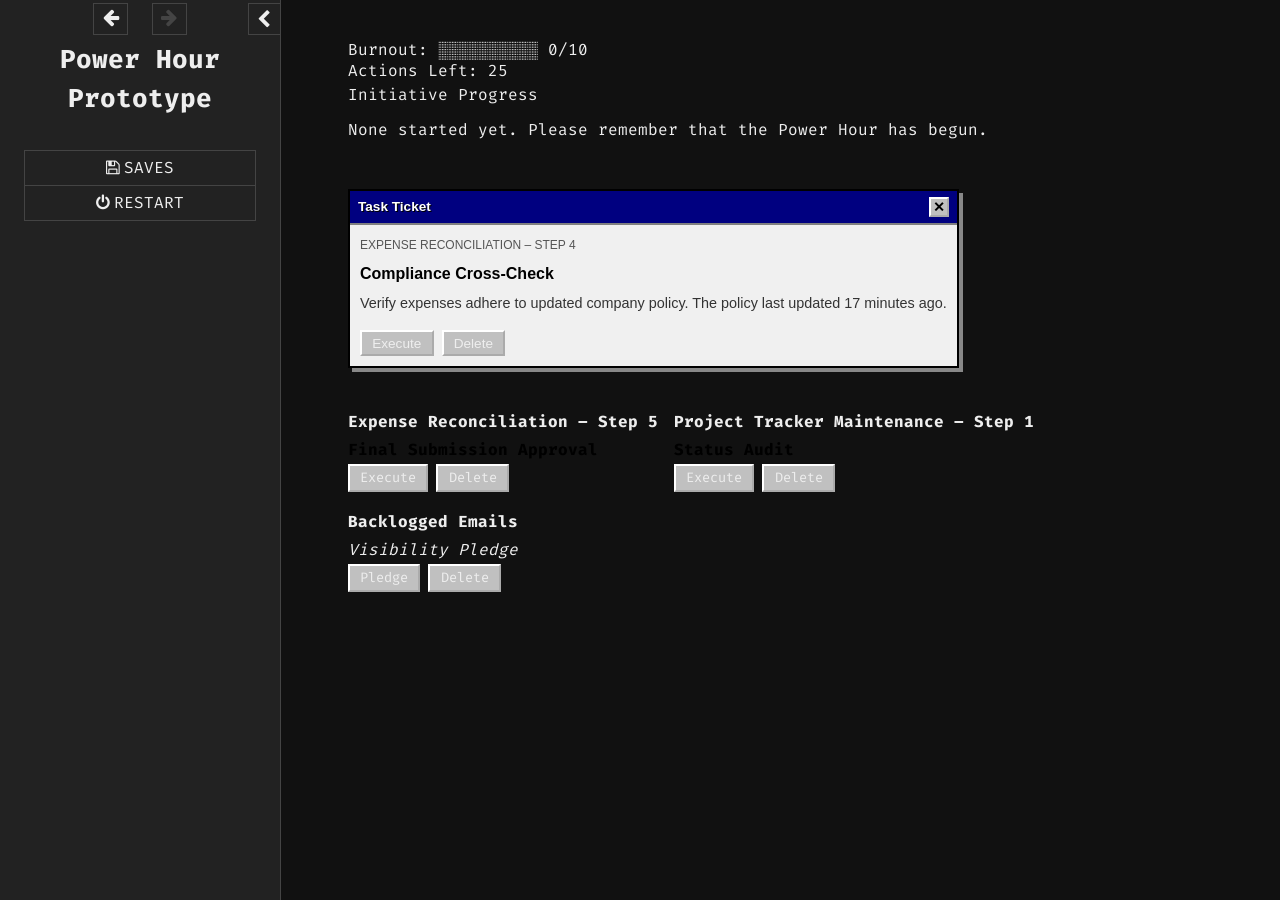
==== docs/index.html @ cf2878d5 "🚀 Auto-build on 6fad4d36373fa059130f1bf25222da4f0c7af731" ====
<!DOCTYPE html>
<html data-init="no-js">
<head>
<meta charset="UTF-8" />
<title>Power Hour Prototype</title>
<meta name="viewport" content="width=device-width,initial-scale=1" />
<!--

SugarCube (v2.30.0): A free (gratis and libre) story format.

Copyright © 2013–2019 Thomas Michael Edwards <thomasmedwards@gmail.com>.
All rights reserved.

Redistribution and use in source and binary forms, with or without
modification, are permitted provided that the following conditions are met:

1. Redistributions of source code must retain the above copyright notice, this
   list of conditions and the following disclaimer.
2. Redistributions in binary form must reproduce the above copyright notice,
   this list of conditions and the following disclaimer in the documentation
   and/or other materials provided with the distribution.

THIS SOFTWARE IS PROVIDED BY THE COPYRIGHT HOLDERS AND CONTRIBUTORS "AS IS" AND
ANY EXPRESS OR IMPLIED WARRANTIES, INCLUDING, BUT NOT LIMITED TO, THE IMPLIED
WARRANTIES OF MERCHANTABILITY AND FITNESS FOR A PARTICULAR PURPOSE ARE
DISCLAIMED. IN NO EVENT SHALL THE COPYRIGHT OWNER OR CONTRIBUTORS BE LIABLE FOR
ANY DIRECT, INDIRECT, INCIDENTAL, SPECIAL, EXEMPLARY, OR CONSEQUENTIAL DAMAGES
(INCLUDING, BUT NOT LIMITED TO, PROCUREMENT OF SUBSTITUTE GOODS OR SERVICES;
LOSS OF USE, DATA, OR PROFITS; OR BUSINESS INTERRUPTION) HOWEVER CAUSED AND
ON ANY THEORY OF LIABILITY, WHETHER IN CONTRACT, STRICT LIABILITY, OR TORT
(INCLUDING NEGLIGENCE OR OTHERWISE) ARISING IN ANY WAY OUT OF THE USE OF THIS
SOFTWARE, EVEN IF ADVISED OF THE POSSIBILITY OF SUCH DAMAGE.

-->
<script id="script-libraries" type="text/javascript">
if(document.head&&document.addEventListener&&document.querySelector&&Object.create&&Object.freeze&&JSON){document.documentElement.setAttribute("data-init", "loading");
/*! @source http://purl.eligrey.com/github/classList.js/blob/master/classList.js */
if("document" in self){if(!("classList" in document.createElement("_"))){(function(j){"use strict";if(!("Element" in j)){return}var a="classList",f="prototype",m=j.Element[f],b=Object,k=String[f].trim||function(){return this.replace(/^\s+|\s+$/g,"")},c=Array[f].indexOf||function(q){var p=0,o=this.length;for(;p<o;p++){if(p in this&&this[p]===q){return p}}return -1},n=function(o,p){this.name=o;this.code=DOMException[o];this.message=p},g=function(p,o){if(o===""){throw new n("SYNTAX_ERR","An invalid or illegal string was specified")}if(/\s/.test(o)){throw new n("INVALID_CHARACTER_ERR","String contains an invalid character")}return c.call(p,o)},d=function(s){var r=k.call(s.getAttribute("class")||""),q=r?r.split(/\s+/):[],p=0,o=q.length;for(;p<o;p++){this.push(q[p])}this._updateClassName=function(){s.setAttribute("class",this.toString())}},e=d[f]=[],i=function(){return new d(this)};n[f]=Error[f];e.item=function(o){return this[o]||null};e.contains=function(o){o+="";return g(this,o)!==-1};e.add=function(){var s=arguments,r=0,p=s.length,q,o=false;do{q=s[r]+"";if(g(this,q)===-1){this.push(q);o=true}}while(++r<p);if(o){this._updateClassName()}};e.remove=function(){var t=arguments,s=0,p=t.length,r,o=false,q;do{r=t[s]+"";q=g(this,r);while(q!==-1){this.splice(q,1);o=true;q=g(this,r)}}while(++s<p);if(o){this._updateClassName()}};e.toggle=function(p,q){p+="";var o=this.contains(p),r=o?q!==true&&"remove":q!==false&&"add";if(r){this[r](p)}if(q===true||q===false){return q}else{return !o}};e.toString=function(){return this.join(" ")};if(b.defineProperty){var l={get:i,enumerable:true,configurable:true};try{b.defineProperty(m,a,l)}catch(h){if(h.number===-2146823252){l.enumerable=false;b.defineProperty(m,a,l)}}}else{if(b[f].__defineGetter__){m.__defineGetter__(a,i)}}}(self))}else{(function(){var b=document.createElement("_");b.classList.add("c1","c2");if(!b.classList.contains("c2")){var c=function(e){var d=DOMTokenList.prototype[e];DOMTokenList.prototype[e]=function(h){var g,f=arguments.length;for(g=0;g<f;g++){h=arguments[g];d.call(this,h)}}};c("add");c("remove")}b.classList.toggle("c3",false);if(b.classList.contains("c3")){var a=DOMTokenList.prototype.toggle;DOMTokenList.prototype.toggle=function(d,e){if(1 in arguments&&!this.contains(d)===!e){return e}else{return a.call(this,d)}}}b=null}())}};
/*!
 * https://github.com/es-shims/es5-shim
 * @license es5-shim Copyright 2009-2015 by contributors, MIT License
 * see https://github.com/es-shims/es5-shim/blob/v4.5.13/LICENSE
 */
(function(t,r){"use strict";if(typeof define==="function"&&define.amd){define(r)}else if(typeof exports==="object"){module.exports=r()}else{t.returnExports=r()}})(this,function(){var t=Array;var r=t.prototype;var e=Object;var n=e.prototype;var i=Function;var a=i.prototype;var o=String;var f=o.prototype;var u=Number;var l=u.prototype;var s=r.slice;var c=r.splice;var v=r.push;var h=r.unshift;var p=r.concat;var y=r.join;var d=a.call;var g=a.apply;var w=Math.max;var b=Math.min;var T=n.toString;var m=typeof Symbol==="function"&&typeof Symbol.toStringTag==="symbol";var D;var S=Function.prototype.toString,x=/^\s*class /,O=function isES6ClassFn(t){try{var r=S.call(t);var e=r.replace(/\/\/.*\n/g,"");var n=e.replace(/\/\*[.\s\S]*\*\//g,"");var i=n.replace(/\n/gm," ").replace(/ {2}/g," ");return x.test(i)}catch(a){return false}},E=function tryFunctionObject(t){try{if(O(t)){return false}S.call(t);return true}catch(r){return false}},j="[object Function]",I="[object GeneratorFunction]",D=function isCallable(t){if(!t){return false}if(typeof t!=="function"&&typeof t!=="object"){return false}if(m){return E(t)}if(O(t)){return false}var r=T.call(t);return r===j||r===I};var M;var U=RegExp.prototype.exec,$=function tryRegexExec(t){try{U.call(t);return true}catch(r){return false}},F="[object RegExp]";M=function isRegex(t){if(typeof t!=="object"){return false}return m?$(t):T.call(t)===F};var N;var C=String.prototype.valueOf,k=function tryStringObject(t){try{C.call(t);return true}catch(r){return false}},A="[object String]";N=function isString(t){if(typeof t==="string"){return true}if(typeof t!=="object"){return false}return m?k(t):T.call(t)===A};var R=e.defineProperty&&function(){try{var t={};e.defineProperty(t,"x",{enumerable:false,value:t});for(var r in t){return false}return t.x===t}catch(n){return false}}();var P=function(t){var r;if(R){r=function(t,r,n,i){if(!i&&r in t){return}e.defineProperty(t,r,{configurable:true,enumerable:false,writable:true,value:n})}}else{r=function(t,r,e,n){if(!n&&r in t){return}t[r]=e}}return function defineProperties(e,n,i){for(var a in n){if(t.call(n,a)){r(e,a,n[a],i)}}}}(n.hasOwnProperty);var J=function isPrimitive(t){var r=typeof t;return t===null||r!=="object"&&r!=="function"};var Y=u.isNaN||function isActualNaN(t){return t!==t};var z={ToInteger:function ToInteger(t){var r=+t;if(Y(r)){r=0}else if(r!==0&&r!==1/0&&r!==-(1/0)){r=(r>0||-1)*Math.floor(Math.abs(r))}return r},ToPrimitive:function ToPrimitive(t){var r,e,n;if(J(t)){return t}e=t.valueOf;if(D(e)){r=e.call(t);if(J(r)){return r}}n=t.toString;if(D(n)){r=n.call(t);if(J(r)){return r}}throw new TypeError},ToObject:function(t){if(t==null){throw new TypeError("can't convert "+t+" to object")}return e(t)},ToUint32:function ToUint32(t){return t>>>0}};var Z=function Empty(){};P(a,{bind:function bind(t){var r=this;if(!D(r)){throw new TypeError("Function.prototype.bind called on incompatible "+r)}var n=s.call(arguments,1);var a;var o=function(){if(this instanceof a){var i=g.call(r,this,p.call(n,s.call(arguments)));if(e(i)===i){return i}return this}else{return g.call(r,t,p.call(n,s.call(arguments)))}};var f=w(0,r.length-n.length);var u=[];for(var l=0;l<f;l++){v.call(u,"$"+l)}a=i("binder","return function ("+y.call(u,",")+"){ return binder.apply(this, arguments); }")(o);if(r.prototype){Z.prototype=r.prototype;a.prototype=new Z;Z.prototype=null}return a}});var G=d.bind(n.hasOwnProperty);var H=d.bind(n.toString);var W=d.bind(s);var B=g.bind(s);if(typeof document==="object"&&document&&document.documentElement){try{W(document.documentElement.childNodes)}catch(X){var L=W;var q=B;W=function arraySliceIE(t){var r=[];var e=t.length;while(e-- >0){r[e]=t[e]}return q(r,L(arguments,1))};B=function arraySliceApplyIE(t,r){return q(W(t),r)}}}var K=d.bind(f.slice);var Q=d.bind(f.split);var V=d.bind(f.indexOf);var _=d.bind(v);var tt=d.bind(n.propertyIsEnumerable);var rt=d.bind(r.sort);var et=t.isArray||function isArray(t){return H(t)==="[object Array]"};var nt=[].unshift(0)!==1;P(r,{unshift:function(){h.apply(this,arguments);return this.length}},nt);P(t,{isArray:et});var it=e("a");var at=it[0]!=="a"||!(0 in it);var ot=function properlyBoxed(t){var r=true;var e=true;var n=false;if(t){try{t.call("foo",function(t,e,n){if(typeof n!=="object"){r=false}});t.call([1],function(){"use strict";e=typeof this==="string"},"x")}catch(i){n=true}}return!!t&&!n&&r&&e};P(r,{forEach:function forEach(t){var r=z.ToObject(this);var e=at&&N(this)?Q(this,""):r;var n=-1;var i=z.ToUint32(e.length);var a;if(arguments.length>1){a=arguments[1]}if(!D(t)){throw new TypeError("Array.prototype.forEach callback must be a function")}while(++n<i){if(n in e){if(typeof a==="undefined"){t(e[n],n,r)}else{t.call(a,e[n],n,r)}}}}},!ot(r.forEach));P(r,{map:function map(r){var e=z.ToObject(this);var n=at&&N(this)?Q(this,""):e;var i=z.ToUint32(n.length);var a=t(i);var o;if(arguments.length>1){o=arguments[1]}if(!D(r)){throw new TypeError("Array.prototype.map callback must be a function")}for(var f=0;f<i;f++){if(f in n){if(typeof o==="undefined"){a[f]=r(n[f],f,e)}else{a[f]=r.call(o,n[f],f,e)}}}return a}},!ot(r.map));P(r,{filter:function filter(t){var r=z.ToObject(this);var e=at&&N(this)?Q(this,""):r;var n=z.ToUint32(e.length);var i=[];var a;var o;if(arguments.length>1){o=arguments[1]}if(!D(t)){throw new TypeError("Array.prototype.filter callback must be a function")}for(var f=0;f<n;f++){if(f in e){a=e[f];if(typeof o==="undefined"?t(a,f,r):t.call(o,a,f,r)){_(i,a)}}}return i}},!ot(r.filter));P(r,{every:function every(t){var r=z.ToObject(this);var e=at&&N(this)?Q(this,""):r;var n=z.ToUint32(e.length);var i;if(arguments.length>1){i=arguments[1]}if(!D(t)){throw new TypeError("Array.prototype.every callback must be a function")}for(var a=0;a<n;a++){if(a in e&&!(typeof i==="undefined"?t(e[a],a,r):t.call(i,e[a],a,r))){return false}}return true}},!ot(r.every));P(r,{some:function some(t){var r=z.ToObject(this);var e=at&&N(this)?Q(this,""):r;var n=z.ToUint32(e.length);var i;if(arguments.length>1){i=arguments[1]}if(!D(t)){throw new TypeError("Array.prototype.some callback must be a function")}for(var a=0;a<n;a++){if(a in e&&(typeof i==="undefined"?t(e[a],a,r):t.call(i,e[a],a,r))){return true}}return false}},!ot(r.some));var ft=false;if(r.reduce){ft=typeof r.reduce.call("es5",function(t,r,e,n){return n})==="object"}P(r,{reduce:function reduce(t){var r=z.ToObject(this);var e=at&&N(this)?Q(this,""):r;var n=z.ToUint32(e.length);if(!D(t)){throw new TypeError("Array.prototype.reduce callback must be a function")}if(n===0&&arguments.length===1){throw new TypeError("reduce of empty array with no initial value")}var i=0;var a;if(arguments.length>=2){a=arguments[1]}else{do{if(i in e){a=e[i++];break}if(++i>=n){throw new TypeError("reduce of empty array with no initial value")}}while(true)}for(;i<n;i++){if(i in e){a=t(a,e[i],i,r)}}return a}},!ft);var ut=false;if(r.reduceRight){ut=typeof r.reduceRight.call("es5",function(t,r,e,n){return n})==="object"}P(r,{reduceRight:function reduceRight(t){var r=z.ToObject(this);var e=at&&N(this)?Q(this,""):r;var n=z.ToUint32(e.length);if(!D(t)){throw new TypeError("Array.prototype.reduceRight callback must be a function")}if(n===0&&arguments.length===1){throw new TypeError("reduceRight of empty array with no initial value")}var i;var a=n-1;if(arguments.length>=2){i=arguments[1]}else{do{if(a in e){i=e[a--];break}if(--a<0){throw new TypeError("reduceRight of empty array with no initial value")}}while(true)}if(a<0){return i}do{if(a in e){i=t(i,e[a],a,r)}}while(a--);return i}},!ut);var lt=r.indexOf&&[0,1].indexOf(1,2)!==-1;P(r,{indexOf:function indexOf(t){var r=at&&N(this)?Q(this,""):z.ToObject(this);var e=z.ToUint32(r.length);if(e===0){return-1}var n=0;if(arguments.length>1){n=z.ToInteger(arguments[1])}n=n>=0?n:w(0,e+n);for(;n<e;n++){if(n in r&&r[n]===t){return n}}return-1}},lt);var st=r.lastIndexOf&&[0,1].lastIndexOf(0,-3)!==-1;P(r,{lastIndexOf:function lastIndexOf(t){var r=at&&N(this)?Q(this,""):z.ToObject(this);var e=z.ToUint32(r.length);if(e===0){return-1}var n=e-1;if(arguments.length>1){n=b(n,z.ToInteger(arguments[1]))}n=n>=0?n:e-Math.abs(n);for(;n>=0;n--){if(n in r&&t===r[n]){return n}}return-1}},st);var ct=function(){var t=[1,2];var r=t.splice();return t.length===2&&et(r)&&r.length===0}();P(r,{splice:function splice(t,r){if(arguments.length===0){return[]}else{return c.apply(this,arguments)}}},!ct);var vt=function(){var t={};r.splice.call(t,0,0,1);return t.length===1}();P(r,{splice:function splice(t,r){if(arguments.length===0){return[]}var e=arguments;this.length=w(z.ToInteger(this.length),0);if(arguments.length>0&&typeof r!=="number"){e=W(arguments);if(e.length<2){_(e,this.length-t)}else{e[1]=z.ToInteger(r)}}return c.apply(this,e)}},!vt);var ht=function(){var r=new t(1e5);r[8]="x";r.splice(1,1);return r.indexOf("x")===7}();var pt=function(){var t=256;var r=[];r[t]="a";r.splice(t+1,0,"b");return r[t]==="a"}();P(r,{splice:function splice(t,r){var e=z.ToObject(this);var n=[];var i=z.ToUint32(e.length);var a=z.ToInteger(t);var f=a<0?w(i+a,0):b(a,i);var u=b(w(z.ToInteger(r),0),i-f);var l=0;var s;while(l<u){s=o(f+l);if(G(e,s)){n[l]=e[s]}l+=1}var c=W(arguments,2);var v=c.length;var h;if(v<u){l=f;var p=i-u;while(l<p){s=o(l+u);h=o(l+v);if(G(e,s)){e[h]=e[s]}else{delete e[h]}l+=1}l=i;var y=i-u+v;while(l>y){delete e[l-1];l-=1}}else if(v>u){l=i-u;while(l>f){s=o(l+u-1);h=o(l+v-1);if(G(e,s)){e[h]=e[s]}else{delete e[h]}l-=1}}l=f;for(var d=0;d<c.length;++d){e[l]=c[d];l+=1}e.length=i-u+v;return n}},!ht||!pt);var yt=r.join;var dt;try{dt=Array.prototype.join.call("123",",")!=="1,2,3"}catch(X){dt=true}if(dt){P(r,{join:function join(t){var r=typeof t==="undefined"?",":t;return yt.call(N(this)?Q(this,""):this,r)}},dt)}var gt=[1,2].join(undefined)!=="1,2";if(gt){P(r,{join:function join(t){var r=typeof t==="undefined"?",":t;return yt.call(this,r)}},gt)}var wt=function push(t){var r=z.ToObject(this);var e=z.ToUint32(r.length);var n=0;while(n<arguments.length){r[e+n]=arguments[n];n+=1}r.length=e+n;return e+n};var bt=function(){var t={};var r=Array.prototype.push.call(t,undefined);return r!==1||t.length!==1||typeof t[0]!=="undefined"||!G(t,0)}();P(r,{push:function push(t){if(et(this)){return v.apply(this,arguments)}return wt.apply(this,arguments)}},bt);var Tt=function(){var t=[];var r=t.push(undefined);return r!==1||t.length!==1||typeof t[0]!=="undefined"||!G(t,0)}();P(r,{push:wt},Tt);P(r,{slice:function(t,r){var e=N(this)?Q(this,""):this;return B(e,arguments)}},at);var mt=function(){try{[1,2].sort(null)}catch(t){try{[1,2].sort({})}catch(r){return false}}return true}();var Dt=function(){try{[1,2].sort(/a/);return false}catch(t){}return true}();var St=function(){try{[1,2].sort(undefined);return true}catch(t){}return false}();P(r,{sort:function sort(t){if(typeof t==="undefined"){return rt(this)}if(!D(t)){throw new TypeError("Array.prototype.sort callback must be a function")}return rt(this,t)}},mt||!St||!Dt);var xt=!tt({toString:null},"toString");var Ot=tt(function(){},"prototype");var Et=!G("x","0");var jt=function(t){var r=t.constructor;return r&&r.prototype===t};var It={$applicationCache:true,$console:true,$external:true,$frame:true,$frameElement:true,$frames:true,$innerHeight:true,$innerWidth:true,$onmozfullscreenchange:true,$onmozfullscreenerror:true,$outerHeight:true,$outerWidth:true,$pageXOffset:true,$pageYOffset:true,$parent:true,$scrollLeft:true,$scrollTop:true,$scrollX:true,$scrollY:true,$self:true,$webkitIndexedDB:true,$webkitStorageInfo:true,$window:true,$width:true,$height:true,$top:true,$localStorage:true};var Mt=function(){if(typeof window==="undefined"){return false}for(var t in window){try{if(!It["$"+t]&&G(window,t)&&window[t]!==null&&typeof window[t]==="object"){jt(window[t])}}catch(r){return true}}return false}();var Ut=function(t){if(typeof window==="undefined"||!Mt){return jt(t)}try{return jt(t)}catch(r){return false}};var $t=["toString","toLocaleString","valueOf","hasOwnProperty","isPrototypeOf","propertyIsEnumerable","constructor"];var Ft=$t.length;var Nt=function isArguments(t){return H(t)==="[object Arguments]"};var Ct=function isArguments(t){return t!==null&&typeof t==="object"&&typeof t.length==="number"&&t.length>=0&&!et(t)&&D(t.callee)};var kt=Nt(arguments)?Nt:Ct;P(e,{keys:function keys(t){var r=D(t);var e=kt(t);var n=t!==null&&typeof t==="object";var i=n&&N(t);if(!n&&!r&&!e){throw new TypeError("Object.keys called on a non-object")}var a=[];var f=Ot&&r;if(i&&Et||e){for(var u=0;u<t.length;++u){_(a,o(u))}}if(!e){for(var l in t){if(!(f&&l==="prototype")&&G(t,l)){_(a,o(l))}}}if(xt){var s=Ut(t);for(var c=0;c<Ft;c++){var v=$t[c];if(!(s&&v==="constructor")&&G(t,v)){_(a,v)}}}return a}});var At=e.keys&&function(){return e.keys(arguments).length===2}(1,2);var Rt=e.keys&&function(){var t=e.keys(arguments);return arguments.length!==1||t.length!==1||t[0]!==1}(1);var Pt=e.keys;P(e,{keys:function keys(t){if(kt(t)){return Pt(W(t))}else{return Pt(t)}}},!At||Rt);var Jt=new Date(-0xc782b5b342b24).getUTCMonth()!==0;var Yt=new Date(-0x55d318d56a724);var zt=new Date(14496624e5);var Zt=Yt.toUTCString()!=="Mon, 01 Jan -45875 11:59:59 GMT";var Gt;var Ht;var Wt=Yt.getTimezoneOffset();if(Wt<-720){Gt=Yt.toDateString()!=="Tue Jan 02 -45875";Ht=!/^Thu Dec 10 2015 \d\d:\d\d:\d\d GMT[-+]\d\d\d\d(?: |$)/.test(String(zt))}else{Gt=Yt.toDateString()!=="Mon Jan 01 -45875";Ht=!/^Wed Dec 09 2015 \d\d:\d\d:\d\d GMT[-+]\d\d\d\d(?: |$)/.test(String(zt))}var Bt=d.bind(Date.prototype.getFullYear);var Xt=d.bind(Date.prototype.getMonth);var Lt=d.bind(Date.prototype.getDate);var qt=d.bind(Date.prototype.getUTCFullYear);var Kt=d.bind(Date.prototype.getUTCMonth);var Qt=d.bind(Date.prototype.getUTCDate);var Vt=d.bind(Date.prototype.getUTCDay);var _t=d.bind(Date.prototype.getUTCHours);var tr=d.bind(Date.prototype.getUTCMinutes);var rr=d.bind(Date.prototype.getUTCSeconds);var er=d.bind(Date.prototype.getUTCMilliseconds);var nr=["Sun","Mon","Tue","Wed","Thu","Fri","Sat"];var ir=["Jan","Feb","Mar","Apr","May","Jun","Jul","Aug","Sep","Oct","Nov","Dec"];var ar=function daysInMonth(t,r){return Lt(new Date(r,t,0))};P(Date.prototype,{getFullYear:function getFullYear(){if(!this||!(this instanceof Date)){throw new TypeError("this is not a Date object.")}var t=Bt(this);if(t<0&&Xt(this)>11){return t+1}return t},getMonth:function getMonth(){if(!this||!(this instanceof Date)){throw new TypeError("this is not a Date object.")}var t=Bt(this);var r=Xt(this);if(t<0&&r>11){return 0}return r},getDate:function getDate(){if(!this||!(this instanceof Date)){throw new TypeError("this is not a Date object.")}var t=Bt(this);var r=Xt(this);var e=Lt(this);if(t<0&&r>11){if(r===12){return e}var n=ar(0,t+1);return n-e+1}return e},getUTCFullYear:function getUTCFullYear(){if(!this||!(this instanceof Date)){throw new TypeError("this is not a Date object.")}var t=qt(this);if(t<0&&Kt(this)>11){return t+1}return t},getUTCMonth:function getUTCMonth(){if(!this||!(this instanceof Date)){throw new TypeError("this is not a Date object.")}var t=qt(this);var r=Kt(this);if(t<0&&r>11){return 0}return r},getUTCDate:function getUTCDate(){if(!this||!(this instanceof Date)){throw new TypeError("this is not a Date object.")}var t=qt(this);var r=Kt(this);var e=Qt(this);if(t<0&&r>11){if(r===12){return e}var n=ar(0,t+1);return n-e+1}return e}},Jt);P(Date.prototype,{toUTCString:function toUTCString(){if(!this||!(this instanceof Date)){throw new TypeError("this is not a Date object.")}var t=Vt(this);var r=Qt(this);var e=Kt(this);var n=qt(this);var i=_t(this);var a=tr(this);var o=rr(this);return nr[t]+", "+(r<10?"0"+r:r)+" "+ir[e]+" "+n+" "+(i<10?"0"+i:i)+":"+(a<10?"0"+a:a)+":"+(o<10?"0"+o:o)+" GMT"}},Jt||Zt);P(Date.prototype,{toDateString:function toDateString(){if(!this||!(this instanceof Date)){throw new TypeError("this is not a Date object.")}var t=this.getDay();var r=this.getDate();var e=this.getMonth();var n=this.getFullYear();return nr[t]+" "+ir[e]+" "+(r<10?"0"+r:r)+" "+n}},Jt||Gt);if(Jt||Ht){Date.prototype.toString=function toString(){if(!this||!(this instanceof Date)){throw new TypeError("this is not a Date object.")}var t=this.getDay();var r=this.getDate();var e=this.getMonth();var n=this.getFullYear();var i=this.getHours();var a=this.getMinutes();var o=this.getSeconds();var f=this.getTimezoneOffset();var u=Math.floor(Math.abs(f)/60);var l=Math.floor(Math.abs(f)%60);return nr[t]+" "+ir[e]+" "+(r<10?"0"+r:r)+" "+n+" "+(i<10?"0"+i:i)+":"+(a<10?"0"+a:a)+":"+(o<10?"0"+o:o)+" GMT"+(f>0?"-":"+")+(u<10?"0"+u:u)+(l<10?"0"+l:l)};if(R){e.defineProperty(Date.prototype,"toString",{configurable:true,enumerable:false,writable:true})}}var or=-621987552e5;var fr="-000001";var ur=Date.prototype.toISOString&&new Date(or).toISOString().indexOf(fr)===-1;var lr=Date.prototype.toISOString&&new Date(-1).toISOString()!=="1969-12-31T23:59:59.999Z";var sr=d.bind(Date.prototype.getTime);P(Date.prototype,{toISOString:function toISOString(){if(!isFinite(this)||!isFinite(sr(this))){throw new RangeError("Date.prototype.toISOString called on non-finite value.")}var t=qt(this);var r=Kt(this);t+=Math.floor(r/12);r=(r%12+12)%12;var e=[r+1,Qt(this),_t(this),tr(this),rr(this)];t=(t<0?"-":t>9999?"+":"")+K("00000"+Math.abs(t),0<=t&&t<=9999?-4:-6);for(var n=0;n<e.length;++n){e[n]=K("00"+e[n],-2)}return t+"-"+W(e,0,2).join("-")+"T"+W(e,2).join(":")+"."+K("000"+er(this),-3)+"Z"}},ur||lr);var cr=function(){try{return Date.prototype.toJSON&&new Date(NaN).toJSON()===null&&new Date(or).toJSON().indexOf(fr)!==-1&&Date.prototype.toJSON.call({toISOString:function(){return true}})}catch(t){return false}}();if(!cr){Date.prototype.toJSON=function toJSON(t){var r=e(this);var n=z.ToPrimitive(r);if(typeof n==="number"&&!isFinite(n)){return null}var i=r.toISOString;if(!D(i)){throw new TypeError("toISOString property is not callable")}return i.call(r)}}var vr=Date.parse("+033658-09-27T01:46:40.000Z")===1e15;var hr=!isNaN(Date.parse("2012-04-04T24:00:00.500Z"))||!isNaN(Date.parse("2012-11-31T23:59:59.000Z"))||!isNaN(Date.parse("2012-12-31T23:59:60.000Z"));var pr=isNaN(Date.parse("2000-01-01T00:00:00.000Z"));if(pr||hr||!vr){var yr=Math.pow(2,31)-1;var dr=Y(new Date(1970,0,1,0,0,0,yr+1).getTime());Date=function(t){var r=function Date(e,n,i,a,f,u,l){var s=arguments.length;var c;if(this instanceof t){var v=u;var h=l;if(dr&&s>=7&&l>yr){var p=Math.floor(l/yr)*yr;var y=Math.floor(p/1e3);v+=y;h-=y*1e3}c=s===1&&o(e)===e?new t(r.parse(e)):s>=7?new t(e,n,i,a,f,v,h):s>=6?new t(e,n,i,a,f,v):s>=5?new t(e,n,i,a,f):s>=4?new t(e,n,i,a):s>=3?new t(e,n,i):s>=2?new t(e,n):s>=1?new t(e instanceof t?+e:e):new t}else{c=t.apply(this,arguments)}if(!J(c)){P(c,{constructor:r},true)}return c};var e=new RegExp("^"+"(\\d{4}|[+-]\\d{6})"+"(?:-(\\d{2})"+"(?:-(\\d{2})"+"(?:"+"T(\\d{2})"+":(\\d{2})"+"(?:"+":(\\d{2})"+"(?:(\\.\\d{1,}))?"+")?"+"("+"Z|"+"(?:"+"([-+])"+"(\\d{2})"+":(\\d{2})"+")"+")?)?)?)?"+"$");var n=[0,31,59,90,120,151,181,212,243,273,304,334,365];var i=function dayFromMonth(t,r){var e=r>1?1:0;return n[r]+Math.floor((t-1969+e)/4)-Math.floor((t-1901+e)/100)+Math.floor((t-1601+e)/400)+365*(t-1970)};var a=function toUTC(r){var e=0;var n=r;if(dr&&n>yr){var i=Math.floor(n/yr)*yr;var a=Math.floor(i/1e3);e+=a;n-=a*1e3}return u(new t(1970,0,1,0,0,e,n))};for(var f in t){if(G(t,f)){r[f]=t[f]}}P(r,{now:t.now,UTC:t.UTC},true);r.prototype=t.prototype;P(r.prototype,{constructor:r},true);var l=function parse(r){var n=e.exec(r);if(n){var o=u(n[1]),f=u(n[2]||1)-1,l=u(n[3]||1)-1,s=u(n[4]||0),c=u(n[5]||0),v=u(n[6]||0),h=Math.floor(u(n[7]||0)*1e3),p=Boolean(n[4]&&!n[8]),y=n[9]==="-"?1:-1,d=u(n[10]||0),g=u(n[11]||0),w;var b=c>0||v>0||h>0;if(s<(b?24:25)&&c<60&&v<60&&h<1e3&&f>-1&&f<12&&d<24&&g<60&&l>-1&&l<i(o,f+1)-i(o,f)){w=((i(o,f)+l)*24+s+d*y)*60;w=((w+c+g*y)*60+v)*1e3+h;if(p){w=a(w)}if(-864e13<=w&&w<=864e13){return w}}return NaN}return t.parse.apply(this,arguments)};P(r,{parse:l});return r}(Date)}if(!Date.now){Date.now=function now(){return(new Date).getTime()}}var gr=l.toFixed&&(8e-5.toFixed(3)!=="0.000"||.9.toFixed(0)!=="1"||1.255.toFixed(2)!=="1.25"||(1000000000000000128).toFixed(0)!=="1000000000000000128");var wr={base:1e7,size:6,data:[0,0,0,0,0,0],multiply:function multiply(t,r){var e=-1;var n=r;while(++e<wr.size){n+=t*wr.data[e];wr.data[e]=n%wr.base;n=Math.floor(n/wr.base)}},divide:function divide(t){var r=wr.size;var e=0;while(--r>=0){e+=wr.data[r];wr.data[r]=Math.floor(e/t);e=e%t*wr.base}},numToString:function numToString(){var t=wr.size;var r="";while(--t>=0){if(r!==""||t===0||wr.data[t]!==0){var e=o(wr.data[t]);if(r===""){r=e}else{r+=K("0000000",0,7-e.length)+e}}}return r},pow:function pow(t,r,e){return r===0?e:r%2===1?pow(t,r-1,e*t):pow(t*t,r/2,e)},log:function log(t){var r=0;var e=t;while(e>=4096){r+=12;e/=4096}while(e>=2){r+=1;e/=2}return r}};var br=function toFixed(t){var r,e,n,i,a,f,l,s;r=u(t);r=Y(r)?0:Math.floor(r);if(r<0||r>20){throw new RangeError("Number.toFixed called with invalid number of decimals")}e=u(this);if(Y(e)){return"NaN"}if(e<=-1e21||e>=1e21){return o(e)}n="";if(e<0){n="-";e=-e}i="0";if(e>1e-21){a=wr.log(e*wr.pow(2,69,1))-69;f=a<0?e*wr.pow(2,-a,1):e/wr.pow(2,a,1);f*=4503599627370496;a=52-a;if(a>0){wr.multiply(0,f);l=r;while(l>=7){wr.multiply(1e7,0);l-=7}wr.multiply(wr.pow(10,l,1),0);l=a-1;while(l>=23){wr.divide(1<<23);l-=23}wr.divide(1<<l);wr.multiply(1,1);wr.divide(2);i=wr.numToString()}else{wr.multiply(0,f);wr.multiply(1<<-a,0);i=wr.numToString()+K("0.00000000000000000000",2,2+r)}}if(r>0){s=i.length;if(s<=r){i=n+K("0.0000000000000000000",0,r-s+2)+i}else{i=n+K(i,0,s-r)+"."+K(i,s-r)}}else{i=n+i}return i};P(l,{toFixed:br},gr);var Tr=function(){try{return 1..toPrecision(undefined)==="1"}catch(t){return true}}();var mr=l.toPrecision;P(l,{toPrecision:function toPrecision(t){return typeof t==="undefined"?mr.call(this):mr.call(this,t)}},Tr);if("ab".split(/(?:ab)*/).length!==2||".".split(/(.?)(.?)/).length!==4||"tesst".split(/(s)*/)[1]==="t"||"test".split(/(?:)/,-1).length!==4||"".split(/.?/).length||".".split(/()()/).length>1){(function(){var t=typeof/()??/.exec("")[1]==="undefined";var r=Math.pow(2,32)-1;f.split=function(e,n){var i=String(this);if(typeof e==="undefined"&&n===0){return[]}if(!M(e)){return Q(this,e,n)}var a=[];var o=(e.ignoreCase?"i":"")+(e.multiline?"m":"")+(e.unicode?"u":"")+(e.sticky?"y":""),f=0,u,l,s,c;var h=new RegExp(e.source,o+"g");if(!t){u=new RegExp("^"+h.source+"$(?!\\s)",o)}var p=typeof n==="undefined"?r:z.ToUint32(n);l=h.exec(i);while(l){s=l.index+l[0].length;if(s>f){_(a,K(i,f,l.index));if(!t&&l.length>1){l[0].replace(u,function(){for(var t=1;t<arguments.length-2;t++){if(typeof arguments[t]==="undefined"){l[t]=void 0}}})}if(l.length>1&&l.index<i.length){v.apply(a,W(l,1))}c=l[0].length;f=s;if(a.length>=p){break}}if(h.lastIndex===l.index){h.lastIndex++}l=h.exec(i)}if(f===i.length){if(c||!h.test("")){_(a,"")}}else{_(a,K(i,f))}return a.length>p?W(a,0,p):a}})()}else if("0".split(void 0,0).length){f.split=function split(t,r){if(typeof t==="undefined"&&r===0){return[]}return Q(this,t,r)}}var Dr=f.replace;var Sr=function(){var t=[];"x".replace(/x(.)?/g,function(r,e){_(t,e)});return t.length===1&&typeof t[0]==="undefined"}();if(!Sr){f.replace=function replace(t,r){var e=D(r);var n=M(t)&&/\)[*?]/.test(t.source);if(!e||!n){return Dr.call(this,t,r)}else{var i=function(e){var n=arguments.length;var i=t.lastIndex;t.lastIndex=0;var a=t.exec(e)||[];t.lastIndex=i;_(a,arguments[n-2],arguments[n-1]);return r.apply(this,a)};return Dr.call(this,t,i)}}}var xr=f.substr;var Or="".substr&&"0b".substr(-1)!=="b";P(f,{substr:function substr(t,r){var e=t;if(t<0){e=w(this.length+t,0)}return xr.call(this,e,r)}},Or);var Er="\t\n\x0B\f\r \xa0\u1680\u180e\u2000\u2001\u2002\u2003"+"\u2004\u2005\u2006\u2007\u2008\u2009\u200a\u202f\u205f\u3000\u2028"+"\u2029\ufeff";var jr="\u200b";var Ir="["+Er+"]";var Mr=new RegExp("^"+Ir+Ir+"*");var Ur=new RegExp(Ir+Ir+"*$");var $r=f.trim&&(Er.trim()||!jr.trim());P(f,{trim:function trim(){if(typeof this==="undefined"||this===null){throw new TypeError("can't convert "+this+" to object")}return o(this).replace(Mr,"").replace(Ur,"")}},$r);var Fr=d.bind(String.prototype.trim);var Nr=f.lastIndexOf&&"abc\u3042\u3044".lastIndexOf("\u3042\u3044",2)!==-1;P(f,{lastIndexOf:function lastIndexOf(t){if(typeof this==="undefined"||this===null){throw new TypeError("can't convert "+this+" to object")}var r=o(this);var e=o(t);var n=arguments.length>1?u(arguments[1]):NaN;var i=Y(n)?Infinity:z.ToInteger(n);var a=b(w(i,0),r.length);var f=e.length;var l=a+f;while(l>0){l=w(0,l-f);var s=V(K(r,l,a+f),e);if(s!==-1){return l+s}}return-1}},Nr);var Cr=f.lastIndexOf;P(f,{lastIndexOf:function lastIndexOf(t){return Cr.apply(this,arguments)}},f.lastIndexOf.length!==1);if(parseInt(Er+"08")!==8||parseInt(Er+"0x16")!==22){parseInt=function(t){var r=/^[-+]?0[xX]/;return function parseInt(e,n){if(typeof e==="symbol"){""+e}var i=Fr(String(e));var a=u(n)||(r.test(i)?16:10);return t(i,a)}}(parseInt)}if(1/parseFloat("-0")!==-Infinity){parseFloat=function(t){return function parseFloat(r){var e=Fr(String(r));var n=t(e);return n===0&&K(e,0,1)==="-"?-0:n}}(parseFloat)}if(String(new RangeError("test"))!=="RangeError: test"){var kr=function toString(){if(typeof this==="undefined"||this===null){throw new TypeError("can't convert "+this+" to object")}var t=this.name;if(typeof t==="undefined"){t="Error"}else if(typeof t!=="string"){t=o(t)}var r=this.message;if(typeof r==="undefined"){r=""}else if(typeof r!=="string"){r=o(r)}if(!t){return r}if(!r){return t}return t+": "+r};Error.prototype.toString=kr}if(R){var Ar=function(t,r){if(tt(t,r)){var e=Object.getOwnPropertyDescriptor(t,r);if(e.configurable){e.enumerable=false;Object.defineProperty(t,r,e)}}};Ar(Error.prototype,"message");if(Error.prototype.message!==""){Error.prototype.message=""}Ar(Error.prototype,"name")}if(String(/a/gim)!=="/a/gim"){var Rr=function toString(){var t="/"+this.source+"/";if(this.global){t+="g"}if(this.ignoreCase){t+="i"}if(this.multiline){t+="m"}return t};RegExp.prototype.toString=Rr}});
//# sourceMappingURL=es5-shim.map
/*!
 * https://github.com/paulmillr/es6-shim
 * @license es6-shim Copyright 2013-2016 by Paul Miller (http://paulmillr.com)
 *   and contributors,  MIT License
 * es6-shim: v0.35.4
 * see https://github.com/paulmillr/es6-shim/blob/0.35.4/LICENSE
 * Details and documentation:
 * https://github.com/paulmillr/es6-shim/
 */
(function(e,t){if(typeof define==="function"&&define.amd){define(t)}else if(typeof exports==="object"){module.exports=t()}else{e.returnExports=t()}})(this,function(){"use strict";var e=Function.call.bind(Function.apply);var t=Function.call.bind(Function.call);var r=Array.isArray;var n=Object.keys;var o=function notThunker(t){return function notThunk(){return!e(t,this,arguments)}};var i=function(e){try{e();return false}catch(t){return true}};var a=function valueOrFalseIfThrows(e){try{return e()}catch(t){return false}};var u=o(i);var f=function(){return!i(function(){return Object.defineProperty({},"x",{get:function(){}})})};var s=!!Object.defineProperty&&f();var c=function foo(){}.name==="foo";var l=Function.call.bind(Array.prototype.forEach);var p=Function.call.bind(Array.prototype.reduce);var v=Function.call.bind(Array.prototype.filter);var y=Function.call.bind(Array.prototype.some);var h=function(e,t,r,n){if(!n&&t in e){return}if(s){Object.defineProperty(e,t,{configurable:true,enumerable:false,writable:true,value:r})}else{e[t]=r}};var b=function(e,t,r){l(n(t),function(n){var o=t[n];h(e,n,o,!!r)})};var g=Function.call.bind(Object.prototype.toString);var d=typeof/abc/==="function"?function IsCallableSlow(e){return typeof e==="function"&&g(e)==="[object Function]"}:function IsCallableFast(e){return typeof e==="function"};var m={getter:function(e,t,r){if(!s){throw new TypeError("getters require true ES5 support")}Object.defineProperty(e,t,{configurable:true,enumerable:false,get:r})},proxy:function(e,t,r){if(!s){throw new TypeError("getters require true ES5 support")}var n=Object.getOwnPropertyDescriptor(e,t);Object.defineProperty(r,t,{configurable:n.configurable,enumerable:n.enumerable,get:function getKey(){return e[t]},set:function setKey(r){e[t]=r}})},redefine:function(e,t,r){if(s){var n=Object.getOwnPropertyDescriptor(e,t);n.value=r;Object.defineProperty(e,t,n)}else{e[t]=r}},defineByDescriptor:function(e,t,r){if(s){Object.defineProperty(e,t,r)}else if("value"in r){e[t]=r.value}},preserveToString:function(e,t){if(t&&d(t.toString)){h(e,"toString",t.toString.bind(t),true)}}};var O=Object.create||function(e,t){var r=function Prototype(){};r.prototype=e;var o=new r;if(typeof t!=="undefined"){n(t).forEach(function(e){m.defineByDescriptor(o,e,t[e])})}return o};var w=function(e,t){if(!Object.setPrototypeOf){return false}return a(function(){var r=function Subclass(t){var r=new e(t);Object.setPrototypeOf(r,Subclass.prototype);return r};Object.setPrototypeOf(r,e);r.prototype=O(e.prototype,{constructor:{value:r}});return t(r)})};var j=function(){if(typeof self!=="undefined"){return self}if(typeof window!=="undefined"){return window}if(typeof global!=="undefined"){return global}throw new Error("unable to locate global object")};var S=j();var T=S.isFinite;var I=Function.call.bind(String.prototype.indexOf);var E=Function.apply.bind(Array.prototype.indexOf);var P=Function.call.bind(Array.prototype.concat);var C=Function.call.bind(String.prototype.slice);var M=Function.call.bind(Array.prototype.push);var x=Function.apply.bind(Array.prototype.push);var N=Function.call.bind(Array.prototype.shift);var A=Math.max;var R=Math.min;var _=Math.floor;var k=Math.abs;var L=Math.exp;var F=Math.log;var D=Math.sqrt;var z=Function.call.bind(Object.prototype.hasOwnProperty);var q;var W=function(){};var G=S.Map;var H=G&&G.prototype["delete"];var V=G&&G.prototype.get;var B=G&&G.prototype.has;var U=G&&G.prototype.set;var $=S.Symbol||{};var J=$.species||"@@species";var X=Number.isNaN||function isNaN(e){return e!==e};var K=Number.isFinite||function isFinite(e){return typeof e==="number"&&T(e)};var Z=d(Math.sign)?Math.sign:function sign(e){var t=Number(e);if(t===0){return t}if(X(t)){return t}return t<0?-1:1};var Y=function log1p(e){var t=Number(e);if(t<-1||X(t)){return NaN}if(t===0||t===Infinity){return t}if(t===-1){return-Infinity}return 1+t-1===0?t:t*(F(1+t)/(1+t-1))};var Q=function isArguments(e){return g(e)==="[object Arguments]"};var ee=function isArguments(e){return e!==null&&typeof e==="object"&&typeof e.length==="number"&&e.length>=0&&g(e)!=="[object Array]"&&g(e.callee)==="[object Function]"};var te=Q(arguments)?Q:ee;var re={primitive:function(e){return e===null||typeof e!=="function"&&typeof e!=="object"},string:function(e){return g(e)==="[object String]"},regex:function(e){return g(e)==="[object RegExp]"},symbol:function(e){return typeof S.Symbol==="function"&&typeof e==="symbol"}};var ne=function overrideNative(e,t,r){var n=e[t];h(e,t,r,true);m.preserveToString(e[t],n)};var oe=typeof $==="function"&&typeof $["for"]==="function"&&re.symbol($());var ie=re.symbol($.iterator)?$.iterator:"_es6-shim iterator_";if(S.Set&&typeof(new S.Set)["@@iterator"]==="function"){ie="@@iterator"}if(!S.Reflect){h(S,"Reflect",{},true)}var ae=S.Reflect;var ue=String;var fe=typeof document==="undefined"||!document?null:document.all;var se=fe==null?function isNullOrUndefined(e){return e==null}:function isNullOrUndefinedAndNotDocumentAll(e){return e==null&&e!==fe};var ce={Call:function Call(t,r){var n=arguments.length>2?arguments[2]:[];if(!ce.IsCallable(t)){throw new TypeError(t+" is not a function")}return e(t,r,n)},RequireObjectCoercible:function(e,t){if(se(e)){throw new TypeError(t||"Cannot call method on "+e)}return e},TypeIsObject:function(e){if(e===void 0||e===null||e===true||e===false){return false}return typeof e==="function"||typeof e==="object"||e===fe},ToObject:function(e,t){return Object(ce.RequireObjectCoercible(e,t))},IsCallable:d,IsConstructor:function(e){return ce.IsCallable(e)},ToInt32:function(e){return ce.ToNumber(e)>>0},ToUint32:function(e){return ce.ToNumber(e)>>>0},ToNumber:function(e){if(g(e)==="[object Symbol]"){throw new TypeError("Cannot convert a Symbol value to a number")}return+e},ToInteger:function(e){var t=ce.ToNumber(e);if(X(t)){return 0}if(t===0||!K(t)){return t}return(t>0?1:-1)*_(k(t))},ToLength:function(e){var t=ce.ToInteger(e);if(t<=0){return 0}if(t>Number.MAX_SAFE_INTEGER){return Number.MAX_SAFE_INTEGER}return t},SameValue:function(e,t){if(e===t){if(e===0){return 1/e===1/t}return true}return X(e)&&X(t)},SameValueZero:function(e,t){return e===t||X(e)&&X(t)},IsIterable:function(e){return ce.TypeIsObject(e)&&(typeof e[ie]!=="undefined"||te(e))},GetIterator:function(e){if(te(e)){return new q(e,"value")}var t=ce.GetMethod(e,ie);if(!ce.IsCallable(t)){throw new TypeError("value is not an iterable")}var r=ce.Call(t,e);if(!ce.TypeIsObject(r)){throw new TypeError("bad iterator")}return r},GetMethod:function(e,t){var r=ce.ToObject(e)[t];if(se(r)){return void 0}if(!ce.IsCallable(r)){throw new TypeError("Method not callable: "+t)}return r},IteratorComplete:function(e){return!!e.done},IteratorClose:function(e,t){var r=ce.GetMethod(e,"return");if(r===void 0){return}var n,o;try{n=ce.Call(r,e)}catch(i){o=i}if(t){return}if(o){throw o}if(!ce.TypeIsObject(n)){throw new TypeError("Iterator's return method returned a non-object.")}},IteratorNext:function(e){var t=arguments.length>1?e.next(arguments[1]):e.next();if(!ce.TypeIsObject(t)){throw new TypeError("bad iterator")}return t},IteratorStep:function(e){var t=ce.IteratorNext(e);var r=ce.IteratorComplete(t);return r?false:t},Construct:function(e,t,r,n){var o=typeof r==="undefined"?e:r;if(!n&&ae.construct){return ae.construct(e,t,o)}var i=o.prototype;if(!ce.TypeIsObject(i)){i=Object.prototype}var a=O(i);var u=ce.Call(e,a,t);return ce.TypeIsObject(u)?u:a},SpeciesConstructor:function(e,t){var r=e.constructor;if(r===void 0){return t}if(!ce.TypeIsObject(r)){throw new TypeError("Bad constructor")}var n=r[J];if(se(n)){return t}if(!ce.IsConstructor(n)){throw new TypeError("Bad @@species")}return n},CreateHTML:function(e,t,r,n){var o=ce.ToString(e);var i="<"+t;if(r!==""){var a=ce.ToString(n);var u=a.replace(/"/g,"&quot;");i+=" "+r+'="'+u+'"'}var f=i+">";var s=f+o;return s+"</"+t+">"},IsRegExp:function IsRegExp(e){if(!ce.TypeIsObject(e)){return false}var t=e[$.match];if(typeof t!=="undefined"){return!!t}return re.regex(e)},ToString:function ToString(e){return ue(e)}};if(s&&oe){var le=function defineWellKnownSymbol(e){if(re.symbol($[e])){return $[e]}var t=$["for"]("Symbol."+e);Object.defineProperty($,e,{configurable:false,enumerable:false,writable:false,value:t});return t};if(!re.symbol($.search)){var pe=le("search");var ve=String.prototype.search;h(RegExp.prototype,pe,function search(e){return ce.Call(ve,e,[this])});var ye=function search(e){var t=ce.RequireObjectCoercible(this);if(!se(e)){var r=ce.GetMethod(e,pe);if(typeof r!=="undefined"){return ce.Call(r,e,[t])}}return ce.Call(ve,t,[ce.ToString(e)])};ne(String.prototype,"search",ye)}if(!re.symbol($.replace)){var he=le("replace");var be=String.prototype.replace;h(RegExp.prototype,he,function replace(e,t){return ce.Call(be,e,[this,t])});var ge=function replace(e,t){var r=ce.RequireObjectCoercible(this);if(!se(e)){var n=ce.GetMethod(e,he);if(typeof n!=="undefined"){return ce.Call(n,e,[r,t])}}return ce.Call(be,r,[ce.ToString(e),t])};ne(String.prototype,"replace",ge)}if(!re.symbol($.split)){var de=le("split");var me=String.prototype.split;h(RegExp.prototype,de,function split(e,t){return ce.Call(me,e,[this,t])});var Oe=function split(e,t){var r=ce.RequireObjectCoercible(this);if(!se(e)){var n=ce.GetMethod(e,de);if(typeof n!=="undefined"){return ce.Call(n,e,[r,t])}}return ce.Call(me,r,[ce.ToString(e),t])};ne(String.prototype,"split",Oe)}var we=re.symbol($.match);var je=we&&function(){var e={};e[$.match]=function(){return 42};return"a".match(e)!==42}();if(!we||je){var Se=le("match");var Te=String.prototype.match;h(RegExp.prototype,Se,function match(e){return ce.Call(Te,e,[this])});var Ie=function match(e){var t=ce.RequireObjectCoercible(this);if(!se(e)){var r=ce.GetMethod(e,Se);if(typeof r!=="undefined"){return ce.Call(r,e,[t])}}return ce.Call(Te,t,[ce.ToString(e)])};ne(String.prototype,"match",Ie)}}var Ee=function wrapConstructor(e,t,r){m.preserveToString(t,e);if(Object.setPrototypeOf){Object.setPrototypeOf(e,t)}if(s){l(Object.getOwnPropertyNames(e),function(n){if(n in W||r[n]){return}m.proxy(e,n,t)})}else{l(Object.keys(e),function(n){if(n in W||r[n]){return}t[n]=e[n]})}t.prototype=e.prototype;m.redefine(e.prototype,"constructor",t)};var Pe=function(){return this};var Ce=function(e){if(s&&!z(e,J)){m.getter(e,J,Pe)}};var Me=function(e,t){var r=t||function iterator(){return this};h(e,ie,r);if(!e[ie]&&re.symbol(ie)){e[ie]=r}};var xe=function createDataProperty(e,t,r){if(s){Object.defineProperty(e,t,{configurable:true,enumerable:true,writable:true,value:r})}else{e[t]=r}};var Ne=function createDataPropertyOrThrow(e,t,r){xe(e,t,r);if(!ce.SameValue(e[t],r)){throw new TypeError("property is nonconfigurable")}};var Ae=function(e,t,r,n){if(!ce.TypeIsObject(e)){throw new TypeError("Constructor requires `new`: "+t.name)}var o=t.prototype;if(!ce.TypeIsObject(o)){o=r}var i=O(o);for(var a in n){if(z(n,a)){var u=n[a];h(i,a,u,true)}}return i};if(String.fromCodePoint&&String.fromCodePoint.length!==1){var Re=String.fromCodePoint;ne(String,"fromCodePoint",function fromCodePoint(e){return ce.Call(Re,this,arguments)})}var _e={fromCodePoint:function fromCodePoint(e){var t=[];var r;for(var n=0,o=arguments.length;n<o;n++){r=Number(arguments[n]);if(!ce.SameValue(r,ce.ToInteger(r))||r<0||r>1114111){throw new RangeError("Invalid code point "+r)}if(r<65536){M(t,String.fromCharCode(r))}else{r-=65536;M(t,String.fromCharCode((r>>10)+55296));M(t,String.fromCharCode(r%1024+56320))}}return t.join("")},raw:function raw(e){var t=ce.ToObject(e,"bad callSite");var r=ce.ToObject(t.raw,"bad raw value");var n=r.length;var o=ce.ToLength(n);if(o<=0){return""}var i=[];var a=0;var u,f,s,c;while(a<o){u=ce.ToString(a);s=ce.ToString(r[u]);M(i,s);if(a+1>=o){break}f=a+1<arguments.length?arguments[a+1]:"";c=ce.ToString(f);M(i,c);a+=1}return i.join("")}};if(String.raw&&String.raw({raw:{0:"x",1:"y",length:2}})!=="xy"){ne(String,"raw",_e.raw)}b(String,_e);var ke=function repeat(e,t){if(t<1){return""}if(t%2){return repeat(e,t-1)+e}var r=repeat(e,t/2);return r+r};var Le=Infinity;var Fe={repeat:function repeat(e){var t=ce.ToString(ce.RequireObjectCoercible(this));var r=ce.ToInteger(e);if(r<0||r>=Le){throw new RangeError("repeat count must be less than infinity and not overflow maximum string size")}return ke(t,r)},startsWith:function startsWith(e){var t=ce.ToString(ce.RequireObjectCoercible(this));if(ce.IsRegExp(e)){throw new TypeError('Cannot call method "startsWith" with a regex')}var r=ce.ToString(e);var n;if(arguments.length>1){n=arguments[1]}var o=A(ce.ToInteger(n),0);return C(t,o,o+r.length)===r},endsWith:function endsWith(e){var t=ce.ToString(ce.RequireObjectCoercible(this));if(ce.IsRegExp(e)){throw new TypeError('Cannot call method "endsWith" with a regex')}var r=ce.ToString(e);var n=t.length;var o;if(arguments.length>1){o=arguments[1]}var i=typeof o==="undefined"?n:ce.ToInteger(o);var a=R(A(i,0),n);return C(t,a-r.length,a)===r},includes:function includes(e){if(ce.IsRegExp(e)){throw new TypeError('"includes" does not accept a RegExp')}var t=ce.ToString(e);var r;if(arguments.length>1){r=arguments[1]}return I(this,t,r)!==-1},codePointAt:function codePointAt(e){var t=ce.ToString(ce.RequireObjectCoercible(this));var r=ce.ToInteger(e);var n=t.length;if(r>=0&&r<n){var o=t.charCodeAt(r);var i=r+1===n;if(o<55296||o>56319||i){return o}var a=t.charCodeAt(r+1);if(a<56320||a>57343){return o}return(o-55296)*1024+(a-56320)+65536}}};if(String.prototype.includes&&"a".includes("a",Infinity)!==false){ne(String.prototype,"includes",Fe.includes)}if(String.prototype.startsWith&&String.prototype.endsWith){var De=i(function(){return"/a/".startsWith(/a/)});var ze=a(function(){return"abc".startsWith("a",Infinity)===false});if(!De||!ze){ne(String.prototype,"startsWith",Fe.startsWith);ne(String.prototype,"endsWith",Fe.endsWith)}}if(oe){var qe=a(function(){var e=/a/;e[$.match]=false;return"/a/".startsWith(e)});if(!qe){ne(String.prototype,"startsWith",Fe.startsWith)}var We=a(function(){var e=/a/;e[$.match]=false;return"/a/".endsWith(e)});if(!We){ne(String.prototype,"endsWith",Fe.endsWith)}var Ge=a(function(){var e=/a/;e[$.match]=false;return"/a/".includes(e)});if(!Ge){ne(String.prototype,"includes",Fe.includes)}}b(String.prototype,Fe);var He=["\t\n\x0B\f\r \xa0\u1680\u180e\u2000\u2001\u2002\u2003","\u2004\u2005\u2006\u2007\u2008\u2009\u200a\u202f\u205f\u3000\u2028","\u2029\ufeff"].join("");var Ve=new RegExp("(^["+He+"]+)|(["+He+"]+$)","g");var Be=function trim(){return ce.ToString(ce.RequireObjectCoercible(this)).replace(Ve,"")};var Ue=["\x85","\u200b","\ufffe"].join("");var $e=new RegExp("["+Ue+"]","g");var Je=/^[-+]0x[0-9a-f]+$/i;var Xe=Ue.trim().length!==Ue.length;h(String.prototype,"trim",Be,Xe);var Ke=function(e){return{value:e,done:arguments.length===0}};var Ze=function(e){ce.RequireObjectCoercible(e);this._s=ce.ToString(e);this._i=0};Ze.prototype.next=function(){var e=this._s;var t=this._i;if(typeof e==="undefined"||t>=e.length){this._s=void 0;return Ke()}var r=e.charCodeAt(t);var n,o;if(r<55296||r>56319||t+1===e.length){o=1}else{n=e.charCodeAt(t+1);o=n<56320||n>57343?1:2}this._i=t+o;return Ke(e.substr(t,o))};Me(Ze.prototype);Me(String.prototype,function(){return new Ze(this)});var Ye={from:function from(e){var r=this;var n;if(arguments.length>1){n=arguments[1]}var o,i;if(typeof n==="undefined"){o=false}else{if(!ce.IsCallable(n)){throw new TypeError("Array.from: when provided, the second argument must be a function")}if(arguments.length>2){i=arguments[2]}o=true}var a=typeof(te(e)||ce.GetMethod(e,ie))!=="undefined";var u,f,s;if(a){f=ce.IsConstructor(r)?Object(new r):[];var c=ce.GetIterator(e);var l,p;s=0;while(true){l=ce.IteratorStep(c);if(l===false){break}p=l.value;try{if(o){p=typeof i==="undefined"?n(p,s):t(n,i,p,s)}f[s]=p}catch(v){ce.IteratorClose(c,true);throw v}s+=1}u=s}else{var y=ce.ToObject(e);u=ce.ToLength(y.length);f=ce.IsConstructor(r)?Object(new r(u)):new Array(u);var h;for(s=0;s<u;++s){h=y[s];if(o){h=typeof i==="undefined"?n(h,s):t(n,i,h,s)}Ne(f,s,h)}}f.length=u;return f},of:function of(){var e=arguments.length;var t=this;var n=r(t)||!ce.IsCallable(t)?new Array(e):ce.Construct(t,[e]);for(var o=0;o<e;++o){Ne(n,o,arguments[o])}n.length=e;return n}};b(Array,Ye);Ce(Array);q=function(e,t){this.i=0;this.array=e;this.kind=t};b(q.prototype,{next:function(){var e=this.i;var t=this.array;if(!(this instanceof q)){throw new TypeError("Not an ArrayIterator")}if(typeof t!=="undefined"){var r=ce.ToLength(t.length);for(;e<r;e++){var n=this.kind;var o;if(n==="key"){o=e}else if(n==="value"){o=t[e]}else if(n==="entry"){o=[e,t[e]]}this.i=e+1;return Ke(o)}}this.array=void 0;return Ke()}});Me(q.prototype);var Qe=Array.of===Ye.of||function(){var e=function Foo(e){this.length=e};e.prototype=[];var t=Array.of.apply(e,[1,2]);return t instanceof e&&t.length===2}();if(!Qe){ne(Array,"of",Ye.of)}var et={copyWithin:function copyWithin(e,t){var r=ce.ToObject(this);var n=ce.ToLength(r.length);var o=ce.ToInteger(e);var i=ce.ToInteger(t);var a=o<0?A(n+o,0):R(o,n);var u=i<0?A(n+i,0):R(i,n);var f;if(arguments.length>2){f=arguments[2]}var s=typeof f==="undefined"?n:ce.ToInteger(f);var c=s<0?A(n+s,0):R(s,n);var l=R(c-u,n-a);var p=1;if(u<a&&a<u+l){p=-1;u+=l-1;a+=l-1}while(l>0){if(u in r){r[a]=r[u]}else{delete r[a]}u+=p;a+=p;l-=1}return r},fill:function fill(e){var t;if(arguments.length>1){t=arguments[1]}var r;if(arguments.length>2){r=arguments[2]}var n=ce.ToObject(this);var o=ce.ToLength(n.length);t=ce.ToInteger(typeof t==="undefined"?0:t);r=ce.ToInteger(typeof r==="undefined"?o:r);var i=t<0?A(o+t,0):R(t,o);var a=r<0?o+r:r;for(var u=i;u<o&&u<a;++u){n[u]=e}return n},find:function find(e){var r=ce.ToObject(this);var n=ce.ToLength(r.length);if(!ce.IsCallable(e)){throw new TypeError("Array#find: predicate must be a function")}var o=arguments.length>1?arguments[1]:null;for(var i=0,a;i<n;i++){a=r[i];if(o){if(t(e,o,a,i,r)){return a}}else if(e(a,i,r)){return a}}},findIndex:function findIndex(e){var r=ce.ToObject(this);var n=ce.ToLength(r.length);if(!ce.IsCallable(e)){throw new TypeError("Array#findIndex: predicate must be a function")}var o=arguments.length>1?arguments[1]:null;for(var i=0;i<n;i++){if(o){if(t(e,o,r[i],i,r)){return i}}else if(e(r[i],i,r)){return i}}return-1},keys:function keys(){return new q(this,"key")},values:function values(){return new q(this,"value")},entries:function entries(){return new q(this,"entry")}};if(Array.prototype.keys&&!ce.IsCallable([1].keys().next)){delete Array.prototype.keys}if(Array.prototype.entries&&!ce.IsCallable([1].entries().next)){delete Array.prototype.entries}if(Array.prototype.keys&&Array.prototype.entries&&!Array.prototype.values&&Array.prototype[ie]){b(Array.prototype,{values:Array.prototype[ie]});if(re.symbol($.unscopables)){Array.prototype[$.unscopables].values=true}}if(c&&Array.prototype.values&&Array.prototype.values.name!=="values"){var tt=Array.prototype.values;ne(Array.prototype,"values",function values(){return ce.Call(tt,this,arguments)});h(Array.prototype,ie,Array.prototype.values,true)}b(Array.prototype,et);if(1/[true].indexOf(true,-0)<0){h(Array.prototype,"indexOf",function indexOf(e){var t=E(this,arguments);if(t===0&&1/t<0){return 0}return t},true)}Me(Array.prototype,function(){return this.values()});if(Object.getPrototypeOf){Me(Object.getPrototypeOf([].values()))}var rt=function(){return a(function(){return Array.from({length:-1}).length===0})}();var nt=function(){var e=Array.from([0].entries());return e.length===1&&r(e[0])&&e[0][0]===0&&e[0][1]===0}();if(!rt||!nt){ne(Array,"from",Ye.from)}var ot=function(){return a(function(){return Array.from([0],void 0)})}();if(!ot){var it=Array.from;ne(Array,"from",function from(e){if(arguments.length>1&&typeof arguments[1]!=="undefined"){return ce.Call(it,this,arguments)}else{return t(it,this,e)}})}var at=-(Math.pow(2,32)-1);var ut=function(e,r){var n={length:at};n[r?(n.length>>>0)-1:0]=true;return a(function(){t(e,n,function(){throw new RangeError("should not reach here")},[]);return true})};if(!ut(Array.prototype.forEach)){var ft=Array.prototype.forEach;ne(Array.prototype,"forEach",function forEach(e){return ce.Call(ft,this.length>=0?this:[],arguments)},true)}if(!ut(Array.prototype.map)){var st=Array.prototype.map;ne(Array.prototype,"map",function map(e){return ce.Call(st,this.length>=0?this:[],arguments)},true)}if(!ut(Array.prototype.filter)){var ct=Array.prototype.filter;ne(Array.prototype,"filter",function filter(e){return ce.Call(ct,this.length>=0?this:[],arguments)},true)}if(!ut(Array.prototype.some)){var lt=Array.prototype.some;ne(Array.prototype,"some",function some(e){return ce.Call(lt,this.length>=0?this:[],arguments)},true)}if(!ut(Array.prototype.every)){var pt=Array.prototype.every;ne(Array.prototype,"every",function every(e){return ce.Call(pt,this.length>=0?this:[],arguments)},true)}if(!ut(Array.prototype.reduce)){var vt=Array.prototype.reduce;ne(Array.prototype,"reduce",function reduce(e){return ce.Call(vt,this.length>=0?this:[],arguments)},true)}if(!ut(Array.prototype.reduceRight,true)){var yt=Array.prototype.reduceRight;ne(Array.prototype,"reduceRight",function reduceRight(e){return ce.Call(yt,this.length>=0?this:[],arguments)},true)}var ht=Number("0o10")!==8;var bt=Number("0b10")!==2;var gt=y(Ue,function(e){return Number(e+0+e)===0});if(ht||bt||gt){var dt=Number;var mt=/^0b[01]+$/i;var Ot=/^0o[0-7]+$/i;var wt=mt.test.bind(mt);var jt=Ot.test.bind(Ot);var St=function(e){var t;if(typeof e.valueOf==="function"){t=e.valueOf();if(re.primitive(t)){return t}}if(typeof e.toString==="function"){t=e.toString();if(re.primitive(t)){return t}}throw new TypeError("No default value")};var Tt=$e.test.bind($e);var It=Je.test.bind(Je);var Et=function(){var e=function Number(t){var r;if(arguments.length>0){r=re.primitive(t)?t:St(t,"number")}else{r=0}if(typeof r==="string"){r=ce.Call(Be,r);if(wt(r)){r=parseInt(C(r,2),2)}else if(jt(r)){r=parseInt(C(r,2),8)}else if(Tt(r)||It(r)){r=NaN}}var n=this;var o=a(function(){dt.prototype.valueOf.call(n);return true});if(n instanceof e&&!o){return new dt(r)}return dt(r)};return e}();Ee(dt,Et,{});b(Et,{NaN:dt.NaN,MAX_VALUE:dt.MAX_VALUE,MIN_VALUE:dt.MIN_VALUE,NEGATIVE_INFINITY:dt.NEGATIVE_INFINITY,POSITIVE_INFINITY:dt.POSITIVE_INFINITY});Number=Et;m.redefine(S,"Number",Et)}var Pt=Math.pow(2,53)-1;b(Number,{MAX_SAFE_INTEGER:Pt,MIN_SAFE_INTEGER:-Pt,EPSILON:2.220446049250313e-16,parseInt:S.parseInt,parseFloat:S.parseFloat,isFinite:K,isInteger:function isInteger(e){return K(e)&&ce.ToInteger(e)===e},isSafeInteger:function isSafeInteger(e){return Number.isInteger(e)&&k(e)<=Number.MAX_SAFE_INTEGER},isNaN:X});h(Number,"parseInt",S.parseInt,Number.parseInt!==S.parseInt);if([,1].find(function(){return true})===1){ne(Array.prototype,"find",et.find)}if([,1].findIndex(function(){return true})!==0){ne(Array.prototype,"findIndex",et.findIndex)}var Ct=Function.bind.call(Function.bind,Object.prototype.propertyIsEnumerable);var Mt=function ensureEnumerable(e,t){if(s&&Ct(e,t)){Object.defineProperty(e,t,{enumerable:false})}};var xt=function sliceArgs(){var e=Number(this);var t=arguments.length;var r=t-e;var n=new Array(r<0?0:r);for(var o=e;o<t;++o){n[o-e]=arguments[o]}return n};var Nt=function assignTo(e){return function assignToSource(t,r){t[r]=e[r];return t}};var At=function(e,t){var r=n(Object(t));var o;if(ce.IsCallable(Object.getOwnPropertySymbols)){o=v(Object.getOwnPropertySymbols(Object(t)),Ct(t))}return p(P(r,o||[]),Nt(t),e)};var Rt={assign:function(e,t){var r=ce.ToObject(e,"Cannot convert undefined or null to object");return p(ce.Call(xt,1,arguments),At,r)},is:function is(e,t){return ce.SameValue(e,t)}};var _t=Object.assign&&Object.preventExtensions&&function(){var e=Object.preventExtensions({1:2});try{Object.assign(e,"xy")}catch(t){return e[1]==="y"}}();if(_t){ne(Object,"assign",Rt.assign)}b(Object,Rt);if(s){var kt={setPrototypeOf:function(e,r){var n;var o=function(e,t){if(!ce.TypeIsObject(e)){throw new TypeError("cannot set prototype on a non-object")}if(!(t===null||ce.TypeIsObject(t))){throw new TypeError("can only set prototype to an object or null"+t)}};var i=function(e,r){o(e,r);t(n,e,r);return e};try{n=e.getOwnPropertyDescriptor(e.prototype,r).set;t(n,{},null)}catch(a){if(e.prototype!=={}[r]){return}n=function(e){this[r]=e};i.polyfill=i(i({},null),e.prototype)instanceof e}return i}(Object,"__proto__")};b(Object,kt)}if(Object.setPrototypeOf&&Object.getPrototypeOf&&Object.getPrototypeOf(Object.setPrototypeOf({},null))!==null&&Object.getPrototypeOf(Object.create(null))===null){(function(){var e=Object.create(null);var t=Object.getPrototypeOf;var r=Object.setPrototypeOf;Object.getPrototypeOf=function(r){var n=t(r);return n===e?null:n};Object.setPrototypeOf=function(t,n){var o=n===null?e:n;return r(t,o)};Object.setPrototypeOf.polyfill=false})()}var Lt=!i(function(){return Object.keys("foo")});if(!Lt){var Ft=Object.keys;ne(Object,"keys",function keys(e){return Ft(ce.ToObject(e))});n=Object.keys}var Dt=i(function(){return Object.keys(/a/g)});if(Dt){var zt=Object.keys;ne(Object,"keys",function keys(e){if(re.regex(e)){var t=[];for(var r in e){if(z(e,r)){M(t,r)}}return t}return zt(e)});n=Object.keys}if(Object.getOwnPropertyNames){var qt=!i(function(){return Object.getOwnPropertyNames("foo")});if(!qt){var Wt=typeof window==="object"?Object.getOwnPropertyNames(window):[];var Gt=Object.getOwnPropertyNames;ne(Object,"getOwnPropertyNames",function getOwnPropertyNames(e){var t=ce.ToObject(e);if(g(t)==="[object Window]"){try{return Gt(t)}catch(r){return P([],Wt)}}return Gt(t)})}}if(Object.getOwnPropertyDescriptor){var Ht=!i(function(){return Object.getOwnPropertyDescriptor("foo","bar")});if(!Ht){var Vt=Object.getOwnPropertyDescriptor;ne(Object,"getOwnPropertyDescriptor",function getOwnPropertyDescriptor(e,t){return Vt(ce.ToObject(e),t)})}}if(Object.seal){var Bt=!i(function(){return Object.seal("foo")});if(!Bt){var Ut=Object.seal;ne(Object,"seal",function seal(e){if(!ce.TypeIsObject(e)){return e}return Ut(e)})}}if(Object.isSealed){var $t=!i(function(){return Object.isSealed("foo")});if(!$t){var Jt=Object.isSealed;ne(Object,"isSealed",function isSealed(e){if(!ce.TypeIsObject(e)){return true}return Jt(e)})}}if(Object.freeze){var Xt=!i(function(){return Object.freeze("foo")});if(!Xt){var Kt=Object.freeze;ne(Object,"freeze",function freeze(e){if(!ce.TypeIsObject(e)){return e}return Kt(e)})}}if(Object.isFrozen){var Zt=!i(function(){return Object.isFrozen("foo")});if(!Zt){var Yt=Object.isFrozen;ne(Object,"isFrozen",function isFrozen(e){if(!ce.TypeIsObject(e)){return true}return Yt(e)})}}if(Object.preventExtensions){var Qt=!i(function(){return Object.preventExtensions("foo")});if(!Qt){var er=Object.preventExtensions;ne(Object,"preventExtensions",function preventExtensions(e){if(!ce.TypeIsObject(e)){return e}return er(e)})}}if(Object.isExtensible){var tr=!i(function(){return Object.isExtensible("foo")});if(!tr){var rr=Object.isExtensible;ne(Object,"isExtensible",function isExtensible(e){if(!ce.TypeIsObject(e)){return false}return rr(e)})}}if(Object.getPrototypeOf){var nr=!i(function(){return Object.getPrototypeOf("foo")});if(!nr){var or=Object.getPrototypeOf;ne(Object,"getPrototypeOf",function getPrototypeOf(e){return or(ce.ToObject(e))})}}var ir=s&&function(){var e=Object.getOwnPropertyDescriptor(RegExp.prototype,"flags");return e&&ce.IsCallable(e.get)}();if(s&&!ir){var ar=function flags(){if(!ce.TypeIsObject(this)){throw new TypeError("Method called on incompatible type: must be an object.")}var e="";if(this.global){e+="g"}if(this.ignoreCase){e+="i"}if(this.multiline){e+="m"}if(this.unicode){e+="u"}if(this.sticky){e+="y"}return e};m.getter(RegExp.prototype,"flags",ar)}var ur=s&&a(function(){return String(new RegExp(/a/g,"i"))==="/a/i"});var fr=oe&&s&&function(){var e=/./;e[$.match]=false;return RegExp(e)===e}();var sr=a(function(){return RegExp.prototype.toString.call({source:"abc"})==="/abc/"});var cr=sr&&a(function(){return RegExp.prototype.toString.call({source:"a",flags:"b"})==="/a/b"});if(!sr||!cr){var lr=RegExp.prototype.toString;h(RegExp.prototype,"toString",function toString(){var e=ce.RequireObjectCoercible(this);if(re.regex(e)){return t(lr,e)}var r=ue(e.source);var n=ue(e.flags);return"/"+r+"/"+n},true);m.preserveToString(RegExp.prototype.toString,lr)}if(s&&(!ur||fr)){var pr=Object.getOwnPropertyDescriptor(RegExp.prototype,"flags").get;var vr=Object.getOwnPropertyDescriptor(RegExp.prototype,"source")||{};var yr=function(){return this.source};var hr=ce.IsCallable(vr.get)?vr.get:yr;var br=RegExp;var gr=function(){return function RegExp(e,t){var r=ce.IsRegExp(e);var n=this instanceof RegExp;if(!n&&r&&typeof t==="undefined"&&e.constructor===RegExp){return e}var o=e;var i=t;if(re.regex(e)){o=ce.Call(hr,e);i=typeof t==="undefined"?ce.Call(pr,e):t;return new RegExp(o,i)}else if(r){o=e.source;i=typeof t==="undefined"?e.flags:t}return new br(e,t)}}();Ee(br,gr,{$input:true});RegExp=gr;m.redefine(S,"RegExp",gr)}if(s){var dr={input:"$_",lastMatch:"$&",lastParen:"$+",leftContext:"$`",rightContext:"$'"};l(n(dr),function(e){if(e in RegExp&&!(dr[e]in RegExp)){m.getter(RegExp,dr[e],function get(){return RegExp[e]})}})}Ce(RegExp);var mr=1/Number.EPSILON;var Or=function roundTiesToEven(e){return e+mr-mr};var wr=Math.pow(2,-23);var jr=Math.pow(2,127)*(2-wr);var Sr=Math.pow(2,-126);var Tr=Math.E;var Ir=Math.LOG2E;var Er=Math.LOG10E;var Pr=Number.prototype.clz;delete Number.prototype.clz;var Cr={acosh:function acosh(e){var t=Number(e);if(X(t)||e<1){return NaN}if(t===1){return 0}if(t===Infinity){return t}var r=1/(t*t);if(t<2){return Y(t-1+D(1-r)*t)}var n=t/2;return Y(n+D(1-r)*n-1)+1/Ir},asinh:function asinh(e){var t=Number(e);if(t===0||!T(t)){return t}var r=k(t);var n=r*r;var o=Z(t);if(r<1){return o*Y(r+n/(D(n+1)+1))}return o*(Y(r/2+D(1+1/n)*r/2-1)+1/Ir)},atanh:function atanh(e){var t=Number(e);if(t===0){return t}if(t===-1){return-Infinity}if(t===1){return Infinity}if(X(t)||t<-1||t>1){return NaN}var r=k(t);return Z(t)*Y(2*r/(1-r))/2},cbrt:function cbrt(e){var t=Number(e);if(t===0){return t}var r=t<0;var n;if(r){t=-t}if(t===Infinity){n=Infinity}else{n=L(F(t)/3);n=(t/(n*n)+2*n)/3}return r?-n:n},clz32:function clz32(e){var t=Number(e);var r=ce.ToUint32(t);if(r===0){return 32}return Pr?ce.Call(Pr,r):31-_(F(r+.5)*Ir)},cosh:function cosh(e){var t=Number(e);if(t===0){return 1}if(X(t)){return NaN}if(!T(t)){return Infinity}var r=L(k(t)-1);return(r+1/(r*Tr*Tr))*(Tr/2)},expm1:function expm1(e){var t=Number(e);if(t===-Infinity){return-1}if(!T(t)||t===0){return t}if(k(t)>.5){return L(t)-1}var r=t;var n=0;var o=1;while(n+r!==n){n+=r;o+=1;r*=t/o}return n},hypot:function hypot(e,t){var r=0;var n=0;for(var o=0;o<arguments.length;++o){var i=k(Number(arguments[o]));if(n<i){r*=n/i*(n/i);r+=1;n=i}else{r+=i>0?i/n*(i/n):i}}return n===Infinity?Infinity:n*D(r)},log2:function log2(e){return F(e)*Ir},log10:function log10(e){return F(e)*Er},log1p:Y,sign:Z,sinh:function sinh(e){var t=Number(e);if(!T(t)||t===0){return t}var r=k(t);if(r<1){var n=Math.expm1(r);return Z(t)*n*(1+1/(n+1))/2}var o=L(r-1);return Z(t)*(o-1/(o*Tr*Tr))*(Tr/2)},tanh:function tanh(e){var t=Number(e);if(X(t)||t===0){return t}if(t>=20){return 1}if(t<=-20){return-1}return(Math.expm1(t)-Math.expm1(-t))/(L(t)+L(-t))},trunc:function trunc(e){var t=Number(e);return t<0?-_(-t):_(t)},imul:function imul(e,t){var r=ce.ToUint32(e);var n=ce.ToUint32(t);var o=r>>>16&65535;var i=r&65535;var a=n>>>16&65535;var u=n&65535;return i*u+(o*u+i*a<<16>>>0)|0},fround:function fround(e){var t=Number(e);if(t===0||t===Infinity||t===-Infinity||X(t)){return t}var r=Z(t);var n=k(t);if(n<Sr){return r*Or(n/Sr/wr)*Sr*wr}var o=(1+wr/Number.EPSILON)*n;var i=o-(o-n);if(i>jr||X(i)){return r*Infinity}return r*i}};var Mr=function withinULPDistance(e,t,r){return k(1-e/t)/Number.EPSILON<(r||8)};b(Math,Cr);h(Math,"sinh",Cr.sinh,Math.sinh(710)===Infinity);h(Math,"cosh",Cr.cosh,Math.cosh(710)===Infinity);h(Math,"log1p",Cr.log1p,Math.log1p(-1e-17)!==-1e-17);h(Math,"asinh",Cr.asinh,Math.asinh(-1e7)!==-Math.asinh(1e7));h(Math,"asinh",Cr.asinh,Math.asinh(1e300)===Infinity);h(Math,"atanh",Cr.atanh,Math.atanh(1e-300)===0);h(Math,"tanh",Cr.tanh,Math.tanh(-2e-17)!==-2e-17);
h(Math,"acosh",Cr.acosh,Math.acosh(Number.MAX_VALUE)===Infinity);h(Math,"acosh",Cr.acosh,!Mr(Math.acosh(1+Number.EPSILON),Math.sqrt(2*Number.EPSILON)));h(Math,"cbrt",Cr.cbrt,!Mr(Math.cbrt(1e-300),1e-100));h(Math,"sinh",Cr.sinh,Math.sinh(-2e-17)!==-2e-17);var xr=Math.expm1(10);h(Math,"expm1",Cr.expm1,xr>22025.465794806718||xr<22025.465794806718);var Nr=Math.round;var Ar=Math.round(.5-Number.EPSILON/4)===0&&Math.round(-.5+Number.EPSILON/3.99)===1;var Rr=mr+1;var _r=2*mr-1;var kr=[Rr,_r].every(function(e){return Math.round(e)===e});h(Math,"round",function round(e){var t=_(e);var r=t===-1?-0:t+1;return e-t<.5?t:r},!Ar||!kr);m.preserveToString(Math.round,Nr);var Lr=Math.imul;if(Math.imul(4294967295,5)!==-5){Math.imul=Cr.imul;m.preserveToString(Math.imul,Lr)}if(Math.imul.length!==2){ne(Math,"imul",function imul(e,t){return ce.Call(Lr,Math,arguments)})}var Fr=function(){var e=S.setTimeout;if(typeof e!=="function"&&typeof e!=="object"){return}ce.IsPromise=function(e){if(!ce.TypeIsObject(e)){return false}if(typeof e._promise==="undefined"){return false}return true};var r=function(e){if(!ce.IsConstructor(e)){throw new TypeError("Bad promise constructor")}var t=this;var r=function(e,r){if(t.resolve!==void 0||t.reject!==void 0){throw new TypeError("Bad Promise implementation!")}t.resolve=e;t.reject=r};t.resolve=void 0;t.reject=void 0;t.promise=new e(r);if(!(ce.IsCallable(t.resolve)&&ce.IsCallable(t.reject))){throw new TypeError("Bad promise constructor")}};var n;if(typeof window!=="undefined"&&ce.IsCallable(window.postMessage)){n=function(){var e=[];var t="zero-timeout-message";var r=function(r){M(e,r);window.postMessage(t,"*")};var n=function(r){if(r.source===window&&r.data===t){r.stopPropagation();if(e.length===0){return}var n=N(e);n()}};window.addEventListener("message",n,true);return r}}var o=function(){var e=S.Promise;var t=e&&e.resolve&&e.resolve();return t&&function(e){return t.then(e)}};var i=ce.IsCallable(S.setImmediate)?S.setImmediate:typeof process==="object"&&process.nextTick?process.nextTick:o()||(ce.IsCallable(n)?n():function(t){e(t,0)});var a=function(e){return e};var u=function(e){throw e};var f=0;var s=1;var c=2;var l=0;var p=1;var v=2;var y={};var h=function(e,t,r){i(function(){g(e,t,r)})};var g=function(e,t,r){var n,o;if(t===y){return e(r)}try{n=e(r);o=t.resolve}catch(i){n=i;o=t.reject}o(n)};var d=function(e,t){var r=e._promise;var n=r.reactionLength;if(n>0){h(r.fulfillReactionHandler0,r.reactionCapability0,t);r.fulfillReactionHandler0=void 0;r.rejectReactions0=void 0;r.reactionCapability0=void 0;if(n>1){for(var o=1,i=0;o<n;o++,i+=3){h(r[i+l],r[i+v],t);e[i+l]=void 0;e[i+p]=void 0;e[i+v]=void 0}}}r.result=t;r.state=s;r.reactionLength=0};var m=function(e,t){var r=e._promise;var n=r.reactionLength;if(n>0){h(r.rejectReactionHandler0,r.reactionCapability0,t);r.fulfillReactionHandler0=void 0;r.rejectReactions0=void 0;r.reactionCapability0=void 0;if(n>1){for(var o=1,i=0;o<n;o++,i+=3){h(r[i+p],r[i+v],t);e[i+l]=void 0;e[i+p]=void 0;e[i+v]=void 0}}}r.result=t;r.state=c;r.reactionLength=0};var O=function(e){var t=false;var r=function(r){var n;if(t){return}t=true;if(r===e){return m(e,new TypeError("Self resolution"))}if(!ce.TypeIsObject(r)){return d(e,r)}try{n=r.then}catch(o){return m(e,o)}if(!ce.IsCallable(n)){return d(e,r)}i(function(){j(e,r,n)})};var n=function(r){if(t){return}t=true;return m(e,r)};return{resolve:r,reject:n}};var w=function(e,r,n,o){if(e===I){t(e,r,n,o,y)}else{t(e,r,n,o)}};var j=function(e,t,r){var n=O(e);var o=n.resolve;var i=n.reject;try{w(r,t,o,i)}catch(a){i(a)}};var T,I;var E=function(){var e=function Promise(t){if(!(this instanceof e)){throw new TypeError('Constructor Promise requires "new"')}if(this&&this._promise){throw new TypeError("Bad construction")}if(!ce.IsCallable(t)){throw new TypeError("not a valid resolver")}var r=Ae(this,e,T,{_promise:{result:void 0,state:f,reactionLength:0,fulfillReactionHandler0:void 0,rejectReactionHandler0:void 0,reactionCapability0:void 0}});var n=O(r);var o=n.reject;try{t(n.resolve,o)}catch(i){o(i)}return r};return e}();T=E.prototype;var P=function(e,t,r,n){var o=false;return function(i){if(o){return}o=true;t[e]=i;if(--n.count===0){var a=r.resolve;a(t)}}};var C=function(e,t,r){var n=e.iterator;var o=[];var i={count:1};var a,u;var f=0;while(true){try{a=ce.IteratorStep(n);if(a===false){e.done=true;break}u=a.value}catch(s){e.done=true;throw s}o[f]=void 0;var c=t.resolve(u);var l=P(f,o,r,i);i.count+=1;w(c.then,c,l,r.reject);f+=1}if(--i.count===0){var p=r.resolve;p(o)}return r.promise};var x=function(e,t,r){var n=e.iterator;var o,i,a;while(true){try{o=ce.IteratorStep(n);if(o===false){e.done=true;break}i=o.value}catch(u){e.done=true;throw u}a=t.resolve(i);w(a.then,a,r.resolve,r.reject)}return r.promise};b(E,{all:function all(e){var t=this;if(!ce.TypeIsObject(t)){throw new TypeError("Promise is not object")}var n=new r(t);var o,i;try{o=ce.GetIterator(e);i={iterator:o,done:false};return C(i,t,n)}catch(a){var u=a;if(i&&!i.done){try{ce.IteratorClose(o,true)}catch(f){u=f}}var s=n.reject;s(u);return n.promise}},race:function race(e){var t=this;if(!ce.TypeIsObject(t)){throw new TypeError("Promise is not object")}var n=new r(t);var o,i;try{o=ce.GetIterator(e);i={iterator:o,done:false};return x(i,t,n)}catch(a){var u=a;if(i&&!i.done){try{ce.IteratorClose(o,true)}catch(f){u=f}}var s=n.reject;s(u);return n.promise}},reject:function reject(e){var t=this;if(!ce.TypeIsObject(t)){throw new TypeError("Bad promise constructor")}var n=new r(t);var o=n.reject;o(e);return n.promise},resolve:function resolve(e){var t=this;if(!ce.TypeIsObject(t)){throw new TypeError("Bad promise constructor")}if(ce.IsPromise(e)){var n=e.constructor;if(n===t){return e}}var o=new r(t);var i=o.resolve;i(e);return o.promise}});b(T,{"catch":function(e){return this.then(null,e)},then:function then(e,t){var n=this;if(!ce.IsPromise(n)){throw new TypeError("not a promise")}var o=ce.SpeciesConstructor(n,E);var i;var b=arguments.length>2&&arguments[2]===y;if(b&&o===E){i=y}else{i=new r(o)}var g=ce.IsCallable(e)?e:a;var d=ce.IsCallable(t)?t:u;var m=n._promise;var O;if(m.state===f){if(m.reactionLength===0){m.fulfillReactionHandler0=g;m.rejectReactionHandler0=d;m.reactionCapability0=i}else{var w=3*(m.reactionLength-1);m[w+l]=g;m[w+p]=d;m[w+v]=i}m.reactionLength+=1}else if(m.state===s){O=m.result;h(g,i,O)}else if(m.state===c){O=m.result;h(d,i,O)}else{throw new TypeError("unexpected Promise state")}return i.promise}});y=new r(E);I=T.then;return E}();if(S.Promise){delete S.Promise.accept;delete S.Promise.defer;delete S.Promise.prototype.chain}if(typeof Fr==="function"){b(S,{Promise:Fr});var Dr=w(S.Promise,function(e){return e.resolve(42).then(function(){})instanceof e});var zr=!i(function(){return S.Promise.reject(42).then(null,5).then(null,W)});var qr=i(function(){return S.Promise.call(3,W)});var Wr=function(e){var t=e.resolve(5);t.constructor={};var r=e.resolve(t);try{r.then(null,W).then(null,W)}catch(n){return true}return t===r}(S.Promise);var Gr=s&&function(){var e=0;var t=Object.defineProperty({},"then",{get:function(){e+=1}});Promise.resolve(t);return e===1}();var Hr=function BadResolverPromise(e){var t=new Promise(e);e(3,function(){});this.then=t.then;this.constructor=BadResolverPromise};Hr.prototype=Promise.prototype;Hr.all=Promise.all;var Vr=a(function(){return!!Hr.all([1,2])});if(!Dr||!zr||!qr||Wr||!Gr||Vr){Promise=Fr;ne(S,"Promise",Fr)}if(Promise.all.length!==1){var Br=Promise.all;ne(Promise,"all",function all(e){return ce.Call(Br,this,arguments)})}if(Promise.race.length!==1){var Ur=Promise.race;ne(Promise,"race",function race(e){return ce.Call(Ur,this,arguments)})}if(Promise.resolve.length!==1){var $r=Promise.resolve;ne(Promise,"resolve",function resolve(e){return ce.Call($r,this,arguments)})}if(Promise.reject.length!==1){var Jr=Promise.reject;ne(Promise,"reject",function reject(e){return ce.Call(Jr,this,arguments)})}Mt(Promise,"all");Mt(Promise,"race");Mt(Promise,"resolve");Mt(Promise,"reject");Ce(Promise)}var Xr=function(e){var t=n(p(e,function(e,t){e[t]=true;return e},{}));return e.join(":")===t.join(":")};var Kr=Xr(["z","a","bb"]);var Zr=Xr(["z",1,"a","3",2]);if(s){var Yr=function fastkey(e,t){if(!t&&!Kr){return null}if(se(e)){return"^"+ce.ToString(e)}else if(typeof e==="string"){return"$"+e}else if(typeof e==="number"){if(!Zr){return"n"+e}return e}else if(typeof e==="boolean"){return"b"+e}return null};var Qr=function emptyObject(){return Object.create?Object.create(null):{}};var en=function addIterableToMap(e,n,o){if(r(o)||re.string(o)){l(o,function(e){if(!ce.TypeIsObject(e)){throw new TypeError("Iterator value "+e+" is not an entry object")}n.set(e[0],e[1])})}else if(o instanceof e){t(e.prototype.forEach,o,function(e,t){n.set(t,e)})}else{var i,a;if(!se(o)){a=n.set;if(!ce.IsCallable(a)){throw new TypeError("bad map")}i=ce.GetIterator(o)}if(typeof i!=="undefined"){while(true){var u=ce.IteratorStep(i);if(u===false){break}var f=u.value;try{if(!ce.TypeIsObject(f)){throw new TypeError("Iterator value "+f+" is not an entry object")}t(a,n,f[0],f[1])}catch(s){ce.IteratorClose(i,true);throw s}}}}};var tn=function addIterableToSet(e,n,o){if(r(o)||re.string(o)){l(o,function(e){n.add(e)})}else if(o instanceof e){t(e.prototype.forEach,o,function(e){n.add(e)})}else{var i,a;if(!se(o)){a=n.add;if(!ce.IsCallable(a)){throw new TypeError("bad set")}i=ce.GetIterator(o)}if(typeof i!=="undefined"){while(true){var u=ce.IteratorStep(i);if(u===false){break}var f=u.value;try{t(a,n,f)}catch(s){ce.IteratorClose(i,true);throw s}}}}};var rn={Map:function(){var e={};var r=function MapEntry(e,t){this.key=e;this.value=t;this.next=null;this.prev=null};r.prototype.isRemoved=function isRemoved(){return this.key===e};var n=function isMap(e){return!!e._es6map};var o=function requireMapSlot(e,t){if(!ce.TypeIsObject(e)||!n(e)){throw new TypeError("Method Map.prototype."+t+" called on incompatible receiver "+ce.ToString(e))}};var i=function MapIterator(e,t){o(e,"[[MapIterator]]");this.head=e._head;this.i=this.head;this.kind=t};i.prototype={isMapIterator:true,next:function next(){if(!this.isMapIterator){throw new TypeError("Not a MapIterator")}var e=this.i;var t=this.kind;var r=this.head;if(typeof this.i==="undefined"){return Ke()}while(e.isRemoved()&&e!==r){e=e.prev}var n;while(e.next!==r){e=e.next;if(!e.isRemoved()){if(t==="key"){n=e.key}else if(t==="value"){n=e.value}else{n=[e.key,e.value]}this.i=e;return Ke(n)}}this.i=void 0;return Ke()}};Me(i.prototype);var a;var u=function Map(){if(!(this instanceof Map)){throw new TypeError('Constructor Map requires "new"')}if(this&&this._es6map){throw new TypeError("Bad construction")}var e=Ae(this,Map,a,{_es6map:true,_head:null,_map:G?new G:null,_size:0,_storage:Qr()});var t=new r(null,null);t.next=t.prev=t;e._head=t;if(arguments.length>0){en(Map,e,arguments[0])}return e};a=u.prototype;m.getter(a,"size",function(){if(typeof this._size==="undefined"){throw new TypeError("size method called on incompatible Map")}return this._size});b(a,{get:function get(e){o(this,"get");var t;var r=Yr(e,true);if(r!==null){t=this._storage[r];if(t){return t.value}else{return}}if(this._map){t=V.call(this._map,e);if(t){return t.value}else{return}}var n=this._head;var i=n;while((i=i.next)!==n){if(ce.SameValueZero(i.key,e)){return i.value}}},has:function has(e){o(this,"has");var t=Yr(e,true);if(t!==null){return typeof this._storage[t]!=="undefined"}if(this._map){return B.call(this._map,e)}var r=this._head;var n=r;while((n=n.next)!==r){if(ce.SameValueZero(n.key,e)){return true}}return false},set:function set(e,t){o(this,"set");var n=this._head;var i=n;var a;var u=Yr(e,true);if(u!==null){if(typeof this._storage[u]!=="undefined"){this._storage[u].value=t;return this}else{a=this._storage[u]=new r(e,t);i=n.prev}}else if(this._map){if(B.call(this._map,e)){V.call(this._map,e).value=t}else{a=new r(e,t);U.call(this._map,e,a);i=n.prev}}while((i=i.next)!==n){if(ce.SameValueZero(i.key,e)){i.value=t;return this}}a=a||new r(e,t);if(ce.SameValue(-0,e)){a.key=+0}a.next=this._head;a.prev=this._head.prev;a.prev.next=a;a.next.prev=a;this._size+=1;return this},"delete":function(t){o(this,"delete");var r=this._head;var n=r;var i=Yr(t,true);if(i!==null){if(typeof this._storage[i]==="undefined"){return false}n=this._storage[i].prev;delete this._storage[i]}else if(this._map){if(!B.call(this._map,t)){return false}n=V.call(this._map,t).prev;H.call(this._map,t)}while((n=n.next)!==r){if(ce.SameValueZero(n.key,t)){n.key=e;n.value=e;n.prev.next=n.next;n.next.prev=n.prev;this._size-=1;return true}}return false},clear:function clear(){o(this,"clear");this._map=G?new G:null;this._size=0;this._storage=Qr();var t=this._head;var r=t;var n=r.next;while((r=n)!==t){r.key=e;r.value=e;n=r.next;r.next=r.prev=t}t.next=t.prev=t},keys:function keys(){o(this,"keys");return new i(this,"key")},values:function values(){o(this,"values");return new i(this,"value")},entries:function entries(){o(this,"entries");return new i(this,"key+value")},forEach:function forEach(e){o(this,"forEach");var r=arguments.length>1?arguments[1]:null;var n=this.entries();for(var i=n.next();!i.done;i=n.next()){if(r){t(e,r,i.value[1],i.value[0],this)}else{e(i.value[1],i.value[0],this)}}}});Me(a,a.entries);return u}(),Set:function(){var e=function isSet(e){return e._es6set&&typeof e._storage!=="undefined"};var r=function requireSetSlot(t,r){if(!ce.TypeIsObject(t)||!e(t)){throw new TypeError("Set.prototype."+r+" called on incompatible receiver "+ce.ToString(t))}};var o;var i=function Set(){if(!(this instanceof Set)){throw new TypeError('Constructor Set requires "new"')}if(this&&this._es6set){throw new TypeError("Bad construction")}var e=Ae(this,Set,o,{_es6set:true,"[[SetData]]":null,_storage:Qr()});if(!e._es6set){throw new TypeError("bad set")}if(arguments.length>0){tn(Set,e,arguments[0])}return e};o=i.prototype;var a=function(e){var t=e;if(t==="^null"){return null}else if(t==="^undefined"){return void 0}else{var r=t.charAt(0);if(r==="$"){return C(t,1)}else if(r==="n"){return+C(t,1)}else if(r==="b"){return t==="btrue"}}return+t};var u=function ensureMap(e){if(!e["[[SetData]]"]){var t=new rn.Map;e["[[SetData]]"]=t;l(n(e._storage),function(e){var r=a(e);t.set(r,r)});e["[[SetData]]"]=t}e._storage=null};m.getter(i.prototype,"size",function(){r(this,"size");if(this._storage){return n(this._storage).length}u(this);return this["[[SetData]]"].size});b(i.prototype,{has:function has(e){r(this,"has");var t;if(this._storage&&(t=Yr(e))!==null){return!!this._storage[t]}u(this);return this["[[SetData]]"].has(e)},add:function add(e){r(this,"add");var t;if(this._storage&&(t=Yr(e))!==null){this._storage[t]=true;return this}u(this);this["[[SetData]]"].set(e,e);return this},"delete":function(e){r(this,"delete");var t;if(this._storage&&(t=Yr(e))!==null){var n=z(this._storage,t);return delete this._storage[t]&&n}u(this);return this["[[SetData]]"]["delete"](e)},clear:function clear(){r(this,"clear");if(this._storage){this._storage=Qr()}if(this["[[SetData]]"]){this["[[SetData]]"].clear()}},values:function values(){r(this,"values");u(this);return new f(this["[[SetData]]"].values())},entries:function entries(){r(this,"entries");u(this);return new f(this["[[SetData]]"].entries())},forEach:function forEach(e){r(this,"forEach");var n=arguments.length>1?arguments[1]:null;var o=this;u(o);this["[[SetData]]"].forEach(function(r,i){if(n){t(e,n,i,i,o)}else{e(i,i,o)}})}});h(i.prototype,"keys",i.prototype.values,true);Me(i.prototype,i.prototype.values);var f=function SetIterator(e){this.it=e};f.prototype={isSetIterator:true,next:function next(){if(!this.isSetIterator){throw new TypeError("Not a SetIterator")}return this.it.next()}};Me(f.prototype);return i}()};var nn=S.Set&&!Set.prototype["delete"]&&Set.prototype.remove&&Set.prototype.items&&Set.prototype.map&&Array.isArray((new Set).keys);if(nn){S.Set=rn.Set}if(S.Map||S.Set){var on=a(function(){return new Map([[1,2]]).get(1)===2});if(!on){S.Map=function Map(){if(!(this instanceof Map)){throw new TypeError('Constructor Map requires "new"')}var e=new G;if(arguments.length>0){en(Map,e,arguments[0])}delete e.constructor;Object.setPrototypeOf(e,S.Map.prototype);return e};S.Map.prototype=O(G.prototype);h(S.Map.prototype,"constructor",S.Map,true);m.preserveToString(S.Map,G)}var an=new Map;var un=function(){var e=new Map([[1,0],[2,0],[3,0],[4,0]]);e.set(-0,e);return e.get(0)===e&&e.get(-0)===e&&e.has(0)&&e.has(-0)}();var fn=an.set(1,2)===an;if(!un||!fn){ne(Map.prototype,"set",function set(e,r){t(U,this,e===0?0:e,r);return this})}if(!un){b(Map.prototype,{get:function get(e){return t(V,this,e===0?0:e)},has:function has(e){return t(B,this,e===0?0:e)}},true);m.preserveToString(Map.prototype.get,V);m.preserveToString(Map.prototype.has,B)}var sn=new Set;var cn=Set.prototype["delete"]&&Set.prototype.add&&Set.prototype.has&&function(e){e["delete"](0);e.add(-0);return!e.has(0)}(sn);var ln=sn.add(1)===sn;if(!cn||!ln){var pn=Set.prototype.add;Set.prototype.add=function add(e){t(pn,this,e===0?0:e);return this};m.preserveToString(Set.prototype.add,pn)}if(!cn){var vn=Set.prototype.has;Set.prototype.has=function has(e){return t(vn,this,e===0?0:e)};m.preserveToString(Set.prototype.has,vn);var yn=Set.prototype["delete"];Set.prototype["delete"]=function SetDelete(e){return t(yn,this,e===0?0:e)};m.preserveToString(Set.prototype["delete"],yn)}var hn=w(S.Map,function(e){var t=new e([]);t.set(42,42);return t instanceof e});var bn=Object.setPrototypeOf&&!hn;var gn=function(){try{return!(S.Map()instanceof S.Map)}catch(e){return e instanceof TypeError}}();if(S.Map.length!==0||bn||!gn){S.Map=function Map(){if(!(this instanceof Map)){throw new TypeError('Constructor Map requires "new"')}var e=new G;if(arguments.length>0){en(Map,e,arguments[0])}delete e.constructor;Object.setPrototypeOf(e,Map.prototype);return e};S.Map.prototype=G.prototype;h(S.Map.prototype,"constructor",S.Map,true);m.preserveToString(S.Map,G)}var dn=w(S.Set,function(e){var t=new e([]);t.add(42,42);return t instanceof e});var mn=Object.setPrototypeOf&&!dn;var On=function(){try{return!(S.Set()instanceof S.Set)}catch(e){return e instanceof TypeError}}();if(S.Set.length!==0||mn||!On){var wn=S.Set;S.Set=function Set(){if(!(this instanceof Set)){throw new TypeError('Constructor Set requires "new"')}var e=new wn;if(arguments.length>0){tn(Set,e,arguments[0])}delete e.constructor;Object.setPrototypeOf(e,Set.prototype);return e};S.Set.prototype=wn.prototype;h(S.Set.prototype,"constructor",S.Set,true);m.preserveToString(S.Set,wn)}var jn=new S.Map;var Sn=!a(function(){return jn.keys().next().done});if(typeof S.Map.prototype.clear!=="function"||(new S.Set).size!==0||jn.size!==0||typeof S.Map.prototype.keys!=="function"||typeof S.Set.prototype.keys!=="function"||typeof S.Map.prototype.forEach!=="function"||typeof S.Set.prototype.forEach!=="function"||u(S.Map)||u(S.Set)||typeof jn.keys().next!=="function"||Sn||!hn){b(S,{Map:rn.Map,Set:rn.Set},true)}if(S.Set.prototype.keys!==S.Set.prototype.values){h(S.Set.prototype,"keys",S.Set.prototype.values,true)}Me(Object.getPrototypeOf((new S.Map).keys()));Me(Object.getPrototypeOf((new S.Set).keys()));if(c&&S.Set.prototype.has.name!=="has"){var Tn=S.Set.prototype.has;ne(S.Set.prototype,"has",function has(e){return t(Tn,this,e)})}}b(S,rn);Ce(S.Map);Ce(S.Set)}var In=function throwUnlessTargetIsObject(e){if(!ce.TypeIsObject(e)){throw new TypeError("target must be an object")}};var En={apply:function apply(){return ce.Call(ce.Call,null,arguments)},construct:function construct(e,t){if(!ce.IsConstructor(e)){throw new TypeError("First argument must be a constructor.")}var r=arguments.length>2?arguments[2]:e;if(!ce.IsConstructor(r)){throw new TypeError("new.target must be a constructor.")}return ce.Construct(e,t,r,"internal")},deleteProperty:function deleteProperty(e,t){In(e);if(s){var r=Object.getOwnPropertyDescriptor(e,t);if(r&&!r.configurable){return false}}return delete e[t]},has:function has(e,t){In(e);return t in e}};if(Object.getOwnPropertyNames){Object.assign(En,{ownKeys:function ownKeys(e){In(e);var t=Object.getOwnPropertyNames(e);if(ce.IsCallable(Object.getOwnPropertySymbols)){x(t,Object.getOwnPropertySymbols(e))}return t}})}var Pn=function ConvertExceptionToBoolean(e){return!i(e)};if(Object.preventExtensions){Object.assign(En,{isExtensible:function isExtensible(e){In(e);return Object.isExtensible(e)},preventExtensions:function preventExtensions(e){In(e);return Pn(function(){return Object.preventExtensions(e)})}})}if(s){var Cn=function get(e,t,r){var n=Object.getOwnPropertyDescriptor(e,t);if(!n){var o=Object.getPrototypeOf(e);if(o===null){return void 0}return Cn(o,t,r)}if("value"in n){return n.value}if(n.get){return ce.Call(n.get,r)}return void 0};var Mn=function set(e,r,n,o){var i=Object.getOwnPropertyDescriptor(e,r);if(!i){var a=Object.getPrototypeOf(e);if(a!==null){return Mn(a,r,n,o)}i={value:void 0,writable:true,enumerable:true,configurable:true}}if("value"in i){if(!i.writable){return false}if(!ce.TypeIsObject(o)){return false}var u=Object.getOwnPropertyDescriptor(o,r);if(u){return ae.defineProperty(o,r,{value:n})}else{return ae.defineProperty(o,r,{value:n,writable:true,enumerable:true,configurable:true})}}if(i.set){t(i.set,o,n);return true}return false};Object.assign(En,{defineProperty:function defineProperty(e,t,r){In(e);return Pn(function(){return Object.defineProperty(e,t,r)})},getOwnPropertyDescriptor:function getOwnPropertyDescriptor(e,t){In(e);return Object.getOwnPropertyDescriptor(e,t)},get:function get(e,t){In(e);var r=arguments.length>2?arguments[2]:e;return Cn(e,t,r)},set:function set(e,t,r){In(e);var n=arguments.length>3?arguments[3]:e;return Mn(e,t,r,n)}})}if(Object.getPrototypeOf){var xn=Object.getPrototypeOf;En.getPrototypeOf=function getPrototypeOf(e){In(e);return xn(e)}}if(Object.setPrototypeOf&&En.getPrototypeOf){var Nn=function(e,t){var r=t;while(r){if(e===r){return true}r=En.getPrototypeOf(r)}return false};Object.assign(En,{setPrototypeOf:function setPrototypeOf(e,t){In(e);if(t!==null&&!ce.TypeIsObject(t)){throw new TypeError("proto must be an object or null")}if(t===ae.getPrototypeOf(e)){return true}if(ae.isExtensible&&!ae.isExtensible(e)){return false}if(Nn(e,t)){return false}Object.setPrototypeOf(e,t);return true}})}var An=function(e,t){if(!ce.IsCallable(S.Reflect[e])){h(S.Reflect,e,t)}else{var r=a(function(){S.Reflect[e](1);S.Reflect[e](NaN);S.Reflect[e](true);return true});if(r){ne(S.Reflect,e,t)}}};Object.keys(En).forEach(function(e){An(e,En[e])});var Rn=S.Reflect.getPrototypeOf;if(c&&Rn&&Rn.name!=="getPrototypeOf"){ne(S.Reflect,"getPrototypeOf",function getPrototypeOf(e){return t(Rn,S.Reflect,e)})}if(S.Reflect.setPrototypeOf){if(a(function(){S.Reflect.setPrototypeOf(1,{});return true})){ne(S.Reflect,"setPrototypeOf",En.setPrototypeOf)}}if(S.Reflect.defineProperty){if(!a(function(){var e=!S.Reflect.defineProperty(1,"test",{value:1});var t=typeof Object.preventExtensions!=="function"||!S.Reflect.defineProperty(Object.preventExtensions({}),"test",{});return e&&t})){ne(S.Reflect,"defineProperty",En.defineProperty)}}if(S.Reflect.construct){if(!a(function(){var e=function F(){};return S.Reflect.construct(function(){},[],e)instanceof e})){ne(S.Reflect,"construct",En.construct)}}if(String(new Date(NaN))!=="Invalid Date"){var _n=Date.prototype.toString;var kn=function toString(){var e=+this;if(e!==e){return"Invalid Date"}return ce.Call(_n,this)};ne(Date.prototype,"toString",kn)}var Ln={anchor:function anchor(e){return ce.CreateHTML(this,"a","name",e)},big:function big(){return ce.CreateHTML(this,"big","","")},blink:function blink(){return ce.CreateHTML(this,"blink","","")},bold:function bold(){return ce.CreateHTML(this,"b","","")},fixed:function fixed(){return ce.CreateHTML(this,"tt","","")},fontcolor:function fontcolor(e){return ce.CreateHTML(this,"font","color",e)},fontsize:function fontsize(e){return ce.CreateHTML(this,"font","size",e)},italics:function italics(){return ce.CreateHTML(this,"i","","")},link:function link(e){return ce.CreateHTML(this,"a","href",e)},small:function small(){return ce.CreateHTML(this,"small","","")},strike:function strike(){return ce.CreateHTML(this,"strike","","")},sub:function sub(){return ce.CreateHTML(this,"sub","","")},sup:function sub(){return ce.CreateHTML(this,"sup","","")}};l(Object.keys(Ln),function(e){var r=String.prototype[e];var n=false;if(ce.IsCallable(r)){var o=t(r,"",' " ');var i=P([],o.match(/"/g)).length;n=o!==o.toLowerCase()||i>2}else{n=true}if(n){ne(String.prototype,e,Ln[e])}});var Fn=function(){if(!oe){return false}var e=typeof JSON==="object"&&typeof JSON.stringify==="function"?JSON.stringify:null;if(!e){return false}if(typeof e($())!=="undefined"){return true}if(e([$()])!=="[null]"){return true}var t={a:$()};t[$()]=true;if(e(t)!=="{}"){return true}return false}();var Dn=a(function(){if(!oe){return true}return JSON.stringify(Object($()))==="{}"&&JSON.stringify([Object($())])==="[{}]"});if(Fn||!Dn){var zn=JSON.stringify;ne(JSON,"stringify",function stringify(e){if(typeof e==="symbol"){return}var n;if(arguments.length>1){n=arguments[1]}var o=[e];if(!r(n)){var i=ce.IsCallable(n)?n:null;var a=function(e,r){var n=i?t(i,this,e,r):r;if(typeof n!=="symbol"){if(re.symbol(n)){return Nt({})(n)}else{return n}}};o.push(a)}else{o.push(n)}if(arguments.length>2){o.push(arguments[2])}return zn.apply(this,o)})}return S});
//# sourceMappingURL=es6-shim.map
/*! jQuery v3.4.1 | (c) JS Foundation and other contributors | jquery.org/license */
!function(e,t){"use strict";"object"==typeof module&&"object"==typeof module.exports?module.exports=e.document?t(e,!0):function(e){if(!e.document)throw new Error("jQuery requires a window with a document");return t(e)}:t(e)}("undefined"!=typeof window?window:this,function(C,e){"use strict";var t=[],E=C.document,r=Object.getPrototypeOf,s=t.slice,g=t.concat,u=t.push,i=t.indexOf,n={},o=n.toString,v=n.hasOwnProperty,a=v.toString,l=a.call(Object),y={},m=function(e){return"function"==typeof e&&"number"!=typeof e.nodeType},x=function(e){return null!=e&&e===e.window},c={type:!0,src:!0,nonce:!0,noModule:!0};function b(e,t,n){var r,i,o=(n=n||E).createElement("script");if(o.text=e,t)for(r in c)(i=t[r]||t.getAttribute&&t.getAttribute(r))&&o.setAttribute(r,i);n.head.appendChild(o).parentNode.removeChild(o)}function w(e){return null==e?e+"":"object"==typeof e||"function"==typeof e?n[o.call(e)]||"object":typeof e}var f="3.4.1",k=function(e,t){return new k.fn.init(e,t)},p=/^[\s\uFEFF\xA0]+|[\s\uFEFF\xA0]+$/g;function d(e){var t=!!e&&"length"in e&&e.length,n=w(e);return!m(e)&&!x(e)&&("array"===n||0===t||"number"==typeof t&&0<t&&t-1 in e)}k.fn=k.prototype={jquery:f,constructor:k,length:0,toArray:function(){return s.call(this)},get:function(e){return null==e?s.call(this):e<0?this[e+this.length]:this[e]},pushStack:function(e){var t=k.merge(this.constructor(),e);return t.prevObject=this,t},each:function(e){return k.each(this,e)},map:function(n){return this.pushStack(k.map(this,function(e,t){return n.call(e,t,e)}))},slice:function(){return this.pushStack(s.apply(this,arguments))},first:function(){return this.eq(0)},last:function(){return this.eq(-1)},eq:function(e){var t=this.length,n=+e+(e<0?t:0);return this.pushStack(0<=n&&n<t?[this[n]]:[])},end:function(){return this.prevObject||this.constructor()},push:u,sort:t.sort,splice:t.splice},k.extend=k.fn.extend=function(){var e,t,n,r,i,o,a=arguments[0]||{},s=1,u=arguments.length,l=!1;for("boolean"==typeof a&&(l=a,a=arguments[s]||{},s++),"object"==typeof a||m(a)||(a={}),s===u&&(a=this,s--);s<u;s++)if(null!=(e=arguments[s]))for(t in e)r=e[t],"__proto__"!==t&&a!==r&&(l&&r&&(k.isPlainObject(r)||(i=Array.isArray(r)))?(n=a[t],o=i&&!Array.isArray(n)?[]:i||k.isPlainObject(n)?n:{},i=!1,a[t]=k.extend(l,o,r)):void 0!==r&&(a[t]=r));return a},k.extend({expando:"jQuery"+(f+Math.random()).replace(/\D/g,""),isReady:!0,error:function(e){throw new Error(e)},noop:function(){},isPlainObject:function(e){var t,n;return!(!e||"[object Object]"!==o.call(e))&&(!(t=r(e))||"function"==typeof(n=v.call(t,"constructor")&&t.constructor)&&a.call(n)===l)},isEmptyObject:function(e){var t;for(t in e)return!1;return!0},globalEval:function(e,t){b(e,{nonce:t&&t.nonce})},each:function(e,t){var n,r=0;if(d(e)){for(n=e.length;r<n;r++)if(!1===t.call(e[r],r,e[r]))break}else for(r in e)if(!1===t.call(e[r],r,e[r]))break;return e},trim:function(e){return null==e?"":(e+"").replace(p,"")},makeArray:function(e,t){var n=t||[];return null!=e&&(d(Object(e))?k.merge(n,"string"==typeof e?[e]:e):u.call(n,e)),n},inArray:function(e,t,n){return null==t?-1:i.call(t,e,n)},merge:function(e,t){for(var n=+t.length,r=0,i=e.length;r<n;r++)e[i++]=t[r];return e.length=i,e},grep:function(e,t,n){for(var r=[],i=0,o=e.length,a=!n;i<o;i++)!t(e[i],i)!==a&&r.push(e[i]);return r},map:function(e,t,n){var r,i,o=0,a=[];if(d(e))for(r=e.length;o<r;o++)null!=(i=t(e[o],o,n))&&a.push(i);else for(o in e)null!=(i=t(e[o],o,n))&&a.push(i);return g.apply([],a)},guid:1,support:y}),"function"==typeof Symbol&&(k.fn[Symbol.iterator]=t[Symbol.iterator]),k.each("Boolean Number String Function Array Date RegExp Object Error Symbol".split(" "),function(e,t){n["[object "+t+"]"]=t.toLowerCase()});var h=function(n){var e,d,b,o,i,h,f,g,w,u,l,T,C,a,E,v,s,c,y,k="sizzle"+1*new Date,m=n.document,S=0,r=0,p=ue(),x=ue(),N=ue(),A=ue(),D=function(e,t){return e===t&&(l=!0),0},j={}.hasOwnProperty,t=[],q=t.pop,L=t.push,H=t.push,O=t.slice,P=function(e,t){for(var n=0,r=e.length;n<r;n++)if(e[n]===t)return n;return-1},R="checked|selected|async|autofocus|autoplay|controls|defer|disabled|hidden|ismap|loop|multiple|open|readonly|required|scoped",M="[\\x20\\t\\r\\n\\f]",I="(?:\\\\.|[\\w-]|[^\0-\\xa0])+",W="\\["+M+"*("+I+")(?:"+M+"*([*^$|!~]?=)"+M+"*(?:'((?:\\\\.|[^\\\\'])*)'|\"((?:\\\\.|[^\\\\\"])*)\"|("+I+"))|)"+M+"*\\]",$=":("+I+")(?:\\((('((?:\\\\.|[^\\\\'])*)'|\"((?:\\\\.|[^\\\\\"])*)\")|((?:\\\\.|[^\\\\()[\\]]|"+W+")*)|.*)\\)|)",F=new RegExp(M+"+","g"),B=new RegExp("^"+M+"+|((?:^|[^\\\\])(?:\\\\.)*)"+M+"+$","g"),_=new RegExp("^"+M+"*,"+M+"*"),z=new RegExp("^"+M+"*([>+~]|"+M+")"+M+"*"),U=new RegExp(M+"|>"),X=new RegExp($),V=new RegExp("^"+I+"$"),G={ID:new RegExp("^#("+I+")"),CLASS:new RegExp("^\\.("+I+")"),TAG:new RegExp("^("+I+"|[*])"),ATTR:new RegExp("^"+W),PSEUDO:new RegExp("^"+$),CHILD:new RegExp("^:(only|first|last|nth|nth-last)-(child|of-type)(?:\\("+M+"*(even|odd|(([+-]|)(\\d*)n|)"+M+"*(?:([+-]|)"+M+"*(\\d+)|))"+M+"*\\)|)","i"),bool:new RegExp("^(?:"+R+")$","i"),needsContext:new RegExp("^"+M+"*[>+~]|:(even|odd|eq|gt|lt|nth|first|last)(?:\\("+M+"*((?:-\\d)?\\d*)"+M+"*\\)|)(?=[^-]|$)","i")},Y=/HTML$/i,Q=/^(?:input|select|textarea|button)$/i,J=/^h\d$/i,K=/^[^{]+\{\s*\[native \w/,Z=/^(?:#([\w-]+)|(\w+)|\.([\w-]+))$/,ee=/[+~]/,te=new RegExp("\\\\([\\da-f]{1,6}"+M+"?|("+M+")|.)","ig"),ne=function(e,t,n){var r="0x"+t-65536;return r!=r||n?t:r<0?String.fromCharCode(r+65536):String.fromCharCode(r>>10|55296,1023&r|56320)},re=/([\0-\x1f\x7f]|^-?\d)|^-$|[^\0-\x1f\x7f-\uFFFF\w-]/g,ie=function(e,t){return t?"\0"===e?"\ufffd":e.slice(0,-1)+"\\"+e.charCodeAt(e.length-1).toString(16)+" ":"\\"+e},oe=function(){T()},ae=be(function(e){return!0===e.disabled&&"fieldset"===e.nodeName.toLowerCase()},{dir:"parentNode",next:"legend"});try{H.apply(t=O.call(m.childNodes),m.childNodes),t[m.childNodes.length].nodeType}catch(e){H={apply:t.length?function(e,t){L.apply(e,O.call(t))}:function(e,t){var n=e.length,r=0;while(e[n++]=t[r++]);e.length=n-1}}}function se(t,e,n,r){var i,o,a,s,u,l,c,f=e&&e.ownerDocument,p=e?e.nodeType:9;if(n=n||[],"string"!=typeof t||!t||1!==p&&9!==p&&11!==p)return n;if(!r&&((e?e.ownerDocument||e:m)!==C&&T(e),e=e||C,E)){if(11!==p&&(u=Z.exec(t)))if(i=u[1]){if(9===p){if(!(a=e.getElementById(i)))return n;if(a.id===i)return n.push(a),n}else if(f&&(a=f.getElementById(i))&&y(e,a)&&a.id===i)return n.push(a),n}else{if(u[2])return H.apply(n,e.getElementsByTagName(t)),n;if((i=u[3])&&d.getElementsByClassName&&e.getElementsByClassName)return H.apply(n,e.getElementsByClassName(i)),n}if(d.qsa&&!A[t+" "]&&(!v||!v.test(t))&&(1!==p||"object"!==e.nodeName.toLowerCase())){if(c=t,f=e,1===p&&U.test(t)){(s=e.getAttribute("id"))?s=s.replace(re,ie):e.setAttribute("id",s=k),o=(l=h(t)).length;while(o--)l[o]="#"+s+" "+xe(l[o]);c=l.join(","),f=ee.test(t)&&ye(e.parentNode)||e}try{return H.apply(n,f.querySelectorAll(c)),n}catch(e){A(t,!0)}finally{s===k&&e.removeAttribute("id")}}}return g(t.replace(B,"$1"),e,n,r)}function ue(){var r=[];return function e(t,n){return r.push(t+" ")>b.cacheLength&&delete e[r.shift()],e[t+" "]=n}}function le(e){return e[k]=!0,e}function ce(e){var t=C.createElement("fieldset");try{return!!e(t)}catch(e){return!1}finally{t.parentNode&&t.parentNode.removeChild(t),t=null}}function fe(e,t){var n=e.split("|"),r=n.length;while(r--)b.attrHandle[n[r]]=t}function pe(e,t){var n=t&&e,r=n&&1===e.nodeType&&1===t.nodeType&&e.sourceIndex-t.sourceIndex;if(r)return r;if(n)while(n=n.nextSibling)if(n===t)return-1;return e?1:-1}function de(t){return function(e){return"input"===e.nodeName.toLowerCase()&&e.type===t}}function he(n){return function(e){var t=e.nodeName.toLowerCase();return("input"===t||"button"===t)&&e.type===n}}function ge(t){return function(e){return"form"in e?e.parentNode&&!1===e.disabled?"label"in e?"label"in e.parentNode?e.parentNode.disabled===t:e.disabled===t:e.isDisabled===t||e.isDisabled!==!t&&ae(e)===t:e.disabled===t:"label"in e&&e.disabled===t}}function ve(a){return le(function(o){return o=+o,le(function(e,t){var n,r=a([],e.length,o),i=r.length;while(i--)e[n=r[i]]&&(e[n]=!(t[n]=e[n]))})})}function ye(e){return e&&"undefined"!=typeof e.getElementsByTagName&&e}for(e in d=se.support={},i=se.isXML=function(e){var t=e.namespaceURI,n=(e.ownerDocument||e).documentElement;return!Y.test(t||n&&n.nodeName||"HTML")},T=se.setDocument=function(e){var t,n,r=e?e.ownerDocument||e:m;return r!==C&&9===r.nodeType&&r.documentElement&&(a=(C=r).documentElement,E=!i(C),m!==C&&(n=C.defaultView)&&n.top!==n&&(n.addEventListener?n.addEventListener("unload",oe,!1):n.attachEvent&&n.attachEvent("onunload",oe)),d.attributes=ce(function(e){return e.className="i",!e.getAttribute("className")}),d.getElementsByTagName=ce(function(e){return e.appendChild(C.createComment("")),!e.getElementsByTagName("*").length}),d.getElementsByClassName=K.test(C.getElementsByClassName),d.getById=ce(function(e){return a.appendChild(e).id=k,!C.getElementsByName||!C.getElementsByName(k).length}),d.getById?(b.filter.ID=function(e){var t=e.replace(te,ne);return function(e){return e.getAttribute("id")===t}},b.find.ID=function(e,t){if("undefined"!=typeof t.getElementById&&E){var n=t.getElementById(e);return n?[n]:[]}}):(b.filter.ID=function(e){var n=e.replace(te,ne);return function(e){var t="undefined"!=typeof e.getAttributeNode&&e.getAttributeNode("id");return t&&t.value===n}},b.find.ID=function(e,t){if("undefined"!=typeof t.getElementById&&E){var n,r,i,o=t.getElementById(e);if(o){if((n=o.getAttributeNode("id"))&&n.value===e)return[o];i=t.getElementsByName(e),r=0;while(o=i[r++])if((n=o.getAttributeNode("id"))&&n.value===e)return[o]}return[]}}),b.find.TAG=d.getElementsByTagName?function(e,t){return"undefined"!=typeof t.getElementsByTagName?t.getElementsByTagName(e):d.qsa?t.querySelectorAll(e):void 0}:function(e,t){var n,r=[],i=0,o=t.getElementsByTagName(e);if("*"===e){while(n=o[i++])1===n.nodeType&&r.push(n);return r}return o},b.find.CLASS=d.getElementsByClassName&&function(e,t){if("undefined"!=typeof t.getElementsByClassName&&E)return t.getElementsByClassName(e)},s=[],v=[],(d.qsa=K.test(C.querySelectorAll))&&(ce(function(e){a.appendChild(e).innerHTML="<a id='"+k+"'></a><select id='"+k+"-\r\\' msallowcapture=''><option selected=''></option></select>",e.querySelectorAll("[msallowcapture^='']").length&&v.push("[*^$]="+M+"*(?:''|\"\")"),e.querySelectorAll("[selected]").length||v.push("\\["+M+"*(?:value|"+R+")"),e.querySelectorAll("[id~="+k+"-]").length||v.push("~="),e.querySelectorAll(":checked").length||v.push(":checked"),e.querySelectorAll("a#"+k+"+*").length||v.push(".#.+[+~]")}),ce(function(e){e.innerHTML="<a href='' disabled='disabled'></a><select disabled='disabled'><option/></select>";var t=C.createElement("input");t.setAttribute("type","hidden"),e.appendChild(t).setAttribute("name","D"),e.querySelectorAll("[name=d]").length&&v.push("name"+M+"*[*^$|!~]?="),2!==e.querySelectorAll(":enabled").length&&v.push(":enabled",":disabled"),a.appendChild(e).disabled=!0,2!==e.querySelectorAll(":disabled").length&&v.push(":enabled",":disabled"),e.querySelectorAll("*,:x"),v.push(",.*:")})),(d.matchesSelector=K.test(c=a.matches||a.webkitMatchesSelector||a.mozMatchesSelector||a.oMatchesSelector||a.msMatchesSelector))&&ce(function(e){d.disconnectedMatch=c.call(e,"*"),c.call(e,"[s!='']:x"),s.push("!=",$)}),v=v.length&&new RegExp(v.join("|")),s=s.length&&new RegExp(s.join("|")),t=K.test(a.compareDocumentPosition),y=t||K.test(a.contains)?function(e,t){var n=9===e.nodeType?e.documentElement:e,r=t&&t.parentNode;return e===r||!(!r||1!==r.nodeType||!(n.contains?n.contains(r):e.compareDocumentPosition&&16&e.compareDocumentPosition(r)))}:function(e,t){if(t)while(t=t.parentNode)if(t===e)return!0;return!1},D=t?function(e,t){if(e===t)return l=!0,0;var n=!e.compareDocumentPosition-!t.compareDocumentPosition;return n||(1&(n=(e.ownerDocument||e)===(t.ownerDocument||t)?e.compareDocumentPosition(t):1)||!d.sortDetached&&t.compareDocumentPosition(e)===n?e===C||e.ownerDocument===m&&y(m,e)?-1:t===C||t.ownerDocument===m&&y(m,t)?1:u?P(u,e)-P(u,t):0:4&n?-1:1)}:function(e,t){if(e===t)return l=!0,0;var n,r=0,i=e.parentNode,o=t.parentNode,a=[e],s=[t];if(!i||!o)return e===C?-1:t===C?1:i?-1:o?1:u?P(u,e)-P(u,t):0;if(i===o)return pe(e,t);n=e;while(n=n.parentNode)a.unshift(n);n=t;while(n=n.parentNode)s.unshift(n);while(a[r]===s[r])r++;return r?pe(a[r],s[r]):a[r]===m?-1:s[r]===m?1:0}),C},se.matches=function(e,t){return se(e,null,null,t)},se.matchesSelector=function(e,t){if((e.ownerDocument||e)!==C&&T(e),d.matchesSelector&&E&&!A[t+" "]&&(!s||!s.test(t))&&(!v||!v.test(t)))try{var n=c.call(e,t);if(n||d.disconnectedMatch||e.document&&11!==e.document.nodeType)return n}catch(e){A(t,!0)}return 0<se(t,C,null,[e]).length},se.contains=function(e,t){return(e.ownerDocument||e)!==C&&T(e),y(e,t)},se.attr=function(e,t){(e.ownerDocument||e)!==C&&T(e);var n=b.attrHandle[t.toLowerCase()],r=n&&j.call(b.attrHandle,t.toLowerCase())?n(e,t,!E):void 0;return void 0!==r?r:d.attributes||!E?e.getAttribute(t):(r=e.getAttributeNode(t))&&r.specified?r.value:null},se.escape=function(e){return(e+"").replace(re,ie)},se.error=function(e){throw new Error("Syntax error, unrecognized expression: "+e)},se.uniqueSort=function(e){var t,n=[],r=0,i=0;if(l=!d.detectDuplicates,u=!d.sortStable&&e.slice(0),e.sort(D),l){while(t=e[i++])t===e[i]&&(r=n.push(i));while(r--)e.splice(n[r],1)}return u=null,e},o=se.getText=function(e){var t,n="",r=0,i=e.nodeType;if(i){if(1===i||9===i||11===i){if("string"==typeof e.textContent)return e.textContent;for(e=e.firstChild;e;e=e.nextSibling)n+=o(e)}else if(3===i||4===i)return e.nodeValue}else while(t=e[r++])n+=o(t);return n},(b=se.selectors={cacheLength:50,createPseudo:le,match:G,attrHandle:{},find:{},relative:{">":{dir:"parentNode",first:!0}," ":{dir:"parentNode"},"+":{dir:"previousSibling",first:!0},"~":{dir:"previousSibling"}},preFilter:{ATTR:function(e){return e[1]=e[1].replace(te,ne),e[3]=(e[3]||e[4]||e[5]||"").replace(te,ne),"~="===e[2]&&(e[3]=" "+e[3]+" "),e.slice(0,4)},CHILD:function(e){return e[1]=e[1].toLowerCase(),"nth"===e[1].slice(0,3)?(e[3]||se.error(e[0]),e[4]=+(e[4]?e[5]+(e[6]||1):2*("even"===e[3]||"odd"===e[3])),e[5]=+(e[7]+e[8]||"odd"===e[3])):e[3]&&se.error(e[0]),e},PSEUDO:function(e){var t,n=!e[6]&&e[2];return G.CHILD.test(e[0])?null:(e[3]?e[2]=e[4]||e[5]||"":n&&X.test(n)&&(t=h(n,!0))&&(t=n.indexOf(")",n.length-t)-n.length)&&(e[0]=e[0].slice(0,t),e[2]=n.slice(0,t)),e.slice(0,3))}},filter:{TAG:function(e){var t=e.replace(te,ne).toLowerCase();return"*"===e?function(){return!0}:function(e){return e.nodeName&&e.nodeName.toLowerCase()===t}},CLASS:function(e){var t=p[e+" "];return t||(t=new RegExp("(^|"+M+")"+e+"("+M+"|$)"))&&p(e,function(e){return t.test("string"==typeof e.className&&e.className||"undefined"!=typeof e.getAttribute&&e.getAttribute("class")||"")})},ATTR:function(n,r,i){return function(e){var t=se.attr(e,n);return null==t?"!="===r:!r||(t+="","="===r?t===i:"!="===r?t!==i:"^="===r?i&&0===t.indexOf(i):"*="===r?i&&-1<t.indexOf(i):"$="===r?i&&t.slice(-i.length)===i:"~="===r?-1<(" "+t.replace(F," ")+" ").indexOf(i):"|="===r&&(t===i||t.slice(0,i.length+1)===i+"-"))}},CHILD:function(h,e,t,g,v){var y="nth"!==h.slice(0,3),m="last"!==h.slice(-4),x="of-type"===e;return 1===g&&0===v?function(e){return!!e.parentNode}:function(e,t,n){var r,i,o,a,s,u,l=y!==m?"nextSibling":"previousSibling",c=e.parentNode,f=x&&e.nodeName.toLowerCase(),p=!n&&!x,d=!1;if(c){if(y){while(l){a=e;while(a=a[l])if(x?a.nodeName.toLowerCase()===f:1===a.nodeType)return!1;u=l="only"===h&&!u&&"nextSibling"}return!0}if(u=[m?c.firstChild:c.lastChild],m&&p){d=(s=(r=(i=(o=(a=c)[k]||(a[k]={}))[a.uniqueID]||(o[a.uniqueID]={}))[h]||[])[0]===S&&r[1])&&r[2],a=s&&c.childNodes[s];while(a=++s&&a&&a[l]||(d=s=0)||u.pop())if(1===a.nodeType&&++d&&a===e){i[h]=[S,s,d];break}}else if(p&&(d=s=(r=(i=(o=(a=e)[k]||(a[k]={}))[a.uniqueID]||(o[a.uniqueID]={}))[h]||[])[0]===S&&r[1]),!1===d)while(a=++s&&a&&a[l]||(d=s=0)||u.pop())if((x?a.nodeName.toLowerCase()===f:1===a.nodeType)&&++d&&(p&&((i=(o=a[k]||(a[k]={}))[a.uniqueID]||(o[a.uniqueID]={}))[h]=[S,d]),a===e))break;return(d-=v)===g||d%g==0&&0<=d/g}}},PSEUDO:function(e,o){var t,a=b.pseudos[e]||b.setFilters[e.toLowerCase()]||se.error("unsupported pseudo: "+e);return a[k]?a(o):1<a.length?(t=[e,e,"",o],b.setFilters.hasOwnProperty(e.toLowerCase())?le(function(e,t){var n,r=a(e,o),i=r.length;while(i--)e[n=P(e,r[i])]=!(t[n]=r[i])}):function(e){return a(e,0,t)}):a}},pseudos:{not:le(function(e){var r=[],i=[],s=f(e.replace(B,"$1"));return s[k]?le(function(e,t,n,r){var i,o=s(e,null,r,[]),a=e.length;while(a--)(i=o[a])&&(e[a]=!(t[a]=i))}):function(e,t,n){return r[0]=e,s(r,null,n,i),r[0]=null,!i.pop()}}),has:le(function(t){return function(e){return 0<se(t,e).length}}),contains:le(function(t){return t=t.replace(te,ne),function(e){return-1<(e.textContent||o(e)).indexOf(t)}}),lang:le(function(n){return V.test(n||"")||se.error("unsupported lang: "+n),n=n.replace(te,ne).toLowerCase(),function(e){var t;do{if(t=E?e.lang:e.getAttribute("xml:lang")||e.getAttribute("lang"))return(t=t.toLowerCase())===n||0===t.indexOf(n+"-")}while((e=e.parentNode)&&1===e.nodeType);return!1}}),target:function(e){var t=n.location&&n.location.hash;return t&&t.slice(1)===e.id},root:function(e){return e===a},focus:function(e){return e===C.activeElement&&(!C.hasFocus||C.hasFocus())&&!!(e.type||e.href||~e.tabIndex)},enabled:ge(!1),disabled:ge(!0),checked:function(e){var t=e.nodeName.toLowerCase();return"input"===t&&!!e.checked||"option"===t&&!!e.selected},selected:function(e){return e.parentNode&&e.parentNode.selectedIndex,!0===e.selected},empty:function(e){for(e=e.firstChild;e;e=e.nextSibling)if(e.nodeType<6)return!1;return!0},parent:function(e){return!b.pseudos.empty(e)},header:function(e){return J.test(e.nodeName)},input:function(e){return Q.test(e.nodeName)},button:function(e){var t=e.nodeName.toLowerCase();return"input"===t&&"button"===e.type||"button"===t},text:function(e){var t;return"input"===e.nodeName.toLowerCase()&&"text"===e.type&&(null==(t=e.getAttribute("type"))||"text"===t.toLowerCase())},first:ve(function(){return[0]}),last:ve(function(e,t){return[t-1]}),eq:ve(function(e,t,n){return[n<0?n+t:n]}),even:ve(function(e,t){for(var n=0;n<t;n+=2)e.push(n);return e}),odd:ve(function(e,t){for(var n=1;n<t;n+=2)e.push(n);return e}),lt:ve(function(e,t,n){for(var r=n<0?n+t:t<n?t:n;0<=--r;)e.push(r);return e}),gt:ve(function(e,t,n){for(var r=n<0?n+t:n;++r<t;)e.push(r);return e})}}).pseudos.nth=b.pseudos.eq,{radio:!0,checkbox:!0,file:!0,password:!0,image:!0})b.pseudos[e]=de(e);for(e in{submit:!0,reset:!0})b.pseudos[e]=he(e);function me(){}function xe(e){for(var t=0,n=e.length,r="";t<n;t++)r+=e[t].value;return r}function be(s,e,t){var u=e.dir,l=e.next,c=l||u,f=t&&"parentNode"===c,p=r++;return e.first?function(e,t,n){while(e=e[u])if(1===e.nodeType||f)return s(e,t,n);return!1}:function(e,t,n){var r,i,o,a=[S,p];if(n){while(e=e[u])if((1===e.nodeType||f)&&s(e,t,n))return!0}else while(e=e[u])if(1===e.nodeType||f)if(i=(o=e[k]||(e[k]={}))[e.uniqueID]||(o[e.uniqueID]={}),l&&l===e.nodeName.toLowerCase())e=e[u]||e;else{if((r=i[c])&&r[0]===S&&r[1]===p)return a[2]=r[2];if((i[c]=a)[2]=s(e,t,n))return!0}return!1}}function we(i){return 1<i.length?function(e,t,n){var r=i.length;while(r--)if(!i[r](e,t,n))return!1;return!0}:i[0]}function Te(e,t,n,r,i){for(var o,a=[],s=0,u=e.length,l=null!=t;s<u;s++)(o=e[s])&&(n&&!n(o,r,i)||(a.push(o),l&&t.push(s)));return a}function Ce(d,h,g,v,y,e){return v&&!v[k]&&(v=Ce(v)),y&&!y[k]&&(y=Ce(y,e)),le(function(e,t,n,r){var i,o,a,s=[],u=[],l=t.length,c=e||function(e,t,n){for(var r=0,i=t.length;r<i;r++)se(e,t[r],n);return n}(h||"*",n.nodeType?[n]:n,[]),f=!d||!e&&h?c:Te(c,s,d,n,r),p=g?y||(e?d:l||v)?[]:t:f;if(g&&g(f,p,n,r),v){i=Te(p,u),v(i,[],n,r),o=i.length;while(o--)(a=i[o])&&(p[u[o]]=!(f[u[o]]=a))}if(e){if(y||d){if(y){i=[],o=p.length;while(o--)(a=p[o])&&i.push(f[o]=a);y(null,p=[],i,r)}o=p.length;while(o--)(a=p[o])&&-1<(i=y?P(e,a):s[o])&&(e[i]=!(t[i]=a))}}else p=Te(p===t?p.splice(l,p.length):p),y?y(null,t,p,r):H.apply(t,p)})}function Ee(e){for(var i,t,n,r=e.length,o=b.relative[e[0].type],a=o||b.relative[" "],s=o?1:0,u=be(function(e){return e===i},a,!0),l=be(function(e){return-1<P(i,e)},a,!0),c=[function(e,t,n){var r=!o&&(n||t!==w)||((i=t).nodeType?u(e,t,n):l(e,t,n));return i=null,r}];s<r;s++)if(t=b.relative[e[s].type])c=[be(we(c),t)];else{if((t=b.filter[e[s].type].apply(null,e[s].matches))[k]){for(n=++s;n<r;n++)if(b.relative[e[n].type])break;return Ce(1<s&&we(c),1<s&&xe(e.slice(0,s-1).concat({value:" "===e[s-2].type?"*":""})).replace(B,"$1"),t,s<n&&Ee(e.slice(s,n)),n<r&&Ee(e=e.slice(n)),n<r&&xe(e))}c.push(t)}return we(c)}return me.prototype=b.filters=b.pseudos,b.setFilters=new me,h=se.tokenize=function(e,t){var n,r,i,o,a,s,u,l=x[e+" "];if(l)return t?0:l.slice(0);a=e,s=[],u=b.preFilter;while(a){for(o in n&&!(r=_.exec(a))||(r&&(a=a.slice(r[0].length)||a),s.push(i=[])),n=!1,(r=z.exec(a))&&(n=r.shift(),i.push({value:n,type:r[0].replace(B," ")}),a=a.slice(n.length)),b.filter)!(r=G[o].exec(a))||u[o]&&!(r=u[o](r))||(n=r.shift(),i.push({value:n,type:o,matches:r}),a=a.slice(n.length));if(!n)break}return t?a.length:a?se.error(e):x(e,s).slice(0)},f=se.compile=function(e,t){var n,v,y,m,x,r,i=[],o=[],a=N[e+" "];if(!a){t||(t=h(e)),n=t.length;while(n--)(a=Ee(t[n]))[k]?i.push(a):o.push(a);(a=N(e,(v=o,m=0<(y=i).length,x=0<v.length,r=function(e,t,n,r,i){var o,a,s,u=0,l="0",c=e&&[],f=[],p=w,d=e||x&&b.find.TAG("*",i),h=S+=null==p?1:Math.random()||.1,g=d.length;for(i&&(w=t===C||t||i);l!==g&&null!=(o=d[l]);l++){if(x&&o){a=0,t||o.ownerDocument===C||(T(o),n=!E);while(s=v[a++])if(s(o,t||C,n)){r.push(o);break}i&&(S=h)}m&&((o=!s&&o)&&u--,e&&c.push(o))}if(u+=l,m&&l!==u){a=0;while(s=y[a++])s(c,f,t,n);if(e){if(0<u)while(l--)c[l]||f[l]||(f[l]=q.call(r));f=Te(f)}H.apply(r,f),i&&!e&&0<f.length&&1<u+y.length&&se.uniqueSort(r)}return i&&(S=h,w=p),c},m?le(r):r))).selector=e}return a},g=se.select=function(e,t,n,r){var i,o,a,s,u,l="function"==typeof e&&e,c=!r&&h(e=l.selector||e);if(n=n||[],1===c.length){if(2<(o=c[0]=c[0].slice(0)).length&&"ID"===(a=o[0]).type&&9===t.nodeType&&E&&b.relative[o[1].type]){if(!(t=(b.find.ID(a.matches[0].replace(te,ne),t)||[])[0]))return n;l&&(t=t.parentNode),e=e.slice(o.shift().value.length)}i=G.needsContext.test(e)?0:o.length;while(i--){if(a=o[i],b.relative[s=a.type])break;if((u=b.find[s])&&(r=u(a.matches[0].replace(te,ne),ee.test(o[0].type)&&ye(t.parentNode)||t))){if(o.splice(i,1),!(e=r.length&&xe(o)))return H.apply(n,r),n;break}}}return(l||f(e,c))(r,t,!E,n,!t||ee.test(e)&&ye(t.parentNode)||t),n},d.sortStable=k.split("").sort(D).join("")===k,d.detectDuplicates=!!l,T(),d.sortDetached=ce(function(e){return 1&e.compareDocumentPosition(C.createElement("fieldset"))}),ce(function(e){return e.innerHTML="<a href='#'></a>","#"===e.firstChild.getAttribute("href")})||fe("type|href|height|width",function(e,t,n){if(!n)return e.getAttribute(t,"type"===t.toLowerCase()?1:2)}),d.attributes&&ce(function(e){return e.innerHTML="<input/>",e.firstChild.setAttribute("value",""),""===e.firstChild.getAttribute("value")})||fe("value",function(e,t,n){if(!n&&"input"===e.nodeName.toLowerCase())return e.defaultValue}),ce(function(e){return null==e.getAttribute("disabled")})||fe(R,function(e,t,n){var r;if(!n)return!0===e[t]?t.toLowerCase():(r=e.getAttributeNode(t))&&r.specified?r.value:null}),se}(C);k.find=h,k.expr=h.selectors,k.expr[":"]=k.expr.pseudos,k.uniqueSort=k.unique=h.uniqueSort,k.text=h.getText,k.isXMLDoc=h.isXML,k.contains=h.contains,k.escapeSelector=h.escape;var T=function(e,t,n){var r=[],i=void 0!==n;while((e=e[t])&&9!==e.nodeType)if(1===e.nodeType){if(i&&k(e).is(n))break;r.push(e)}return r},S=function(e,t){for(var n=[];e;e=e.nextSibling)1===e.nodeType&&e!==t&&n.push(e);return n},N=k.expr.match.needsContext;function A(e,t){return e.nodeName&&e.nodeName.toLowerCase()===t.toLowerCase()}var D=/^<([a-z][^\/\0>:\x20\t\r\n\f]*)[\x20\t\r\n\f]*\/?>(?:<\/\1>|)$/i;function j(e,n,r){return m(n)?k.grep(e,function(e,t){return!!n.call(e,t,e)!==r}):n.nodeType?k.grep(e,function(e){return e===n!==r}):"string"!=typeof n?k.grep(e,function(e){return-1<i.call(n,e)!==r}):k.filter(n,e,r)}k.filter=function(e,t,n){var r=t[0];return n&&(e=":not("+e+")"),1===t.length&&1===r.nodeType?k.find.matchesSelector(r,e)?[r]:[]:k.find.matches(e,k.grep(t,function(e){return 1===e.nodeType}))},k.fn.extend({find:function(e){var t,n,r=this.length,i=this;if("string"!=typeof e)return this.pushStack(k(e).filter(function(){for(t=0;t<r;t++)if(k.contains(i[t],this))return!0}));for(n=this.pushStack([]),t=0;t<r;t++)k.find(e,i[t],n);return 1<r?k.uniqueSort(n):n},filter:function(e){return this.pushStack(j(this,e||[],!1))},not:function(e){return this.pushStack(j(this,e||[],!0))},is:function(e){return!!j(this,"string"==typeof e&&N.test(e)?k(e):e||[],!1).length}});var q,L=/^(?:\s*(<[\w\W]+>)[^>]*|#([\w-]+))$/;(k.fn.init=function(e,t,n){var r,i;if(!e)return this;if(n=n||q,"string"==typeof e){if(!(r="<"===e[0]&&">"===e[e.length-1]&&3<=e.length?[null,e,null]:L.exec(e))||!r[1]&&t)return!t||t.jquery?(t||n).find(e):this.constructor(t).find(e);if(r[1]){if(t=t instanceof k?t[0]:t,k.merge(this,k.parseHTML(r[1],t&&t.nodeType?t.ownerDocument||t:E,!0)),D.test(r[1])&&k.isPlainObject(t))for(r in t)m(this[r])?this[r](t[r]):this.attr(r,t[r]);return this}return(i=E.getElementById(r[2]))&&(this[0]=i,this.length=1),this}return e.nodeType?(this[0]=e,this.length=1,this):m(e)?void 0!==n.ready?n.ready(e):e(k):k.makeArray(e,this)}).prototype=k.fn,q=k(E);var H=/^(?:parents|prev(?:Until|All))/,O={children:!0,contents:!0,next:!0,prev:!0};function P(e,t){while((e=e[t])&&1!==e.nodeType);return e}k.fn.extend({has:function(e){var t=k(e,this),n=t.length;return this.filter(function(){for(var e=0;e<n;e++)if(k.contains(this,t[e]))return!0})},closest:function(e,t){var n,r=0,i=this.length,o=[],a="string"!=typeof e&&k(e);if(!N.test(e))for(;r<i;r++)for(n=this[r];n&&n!==t;n=n.parentNode)if(n.nodeType<11&&(a?-1<a.index(n):1===n.nodeType&&k.find.matchesSelector(n,e))){o.push(n);break}return this.pushStack(1<o.length?k.uniqueSort(o):o)},index:function(e){return e?"string"==typeof e?i.call(k(e),this[0]):i.call(this,e.jquery?e[0]:e):this[0]&&this[0].parentNode?this.first().prevAll().length:-1},add:function(e,t){return this.pushStack(k.uniqueSort(k.merge(this.get(),k(e,t))))},addBack:function(e){return this.add(null==e?this.prevObject:this.prevObject.filter(e))}}),k.each({parent:function(e){var t=e.parentNode;return t&&11!==t.nodeType?t:null},parents:function(e){return T(e,"parentNode")},parentsUntil:function(e,t,n){return T(e,"parentNode",n)},next:function(e){return P(e,"nextSibling")},prev:function(e){return P(e,"previousSibling")},nextAll:function(e){return T(e,"nextSibling")},prevAll:function(e){return T(e,"previousSibling")},nextUntil:function(e,t,n){return T(e,"nextSibling",n)},prevUntil:function(e,t,n){return T(e,"previousSibling",n)},siblings:function(e){return S((e.parentNode||{}).firstChild,e)},children:function(e){return S(e.firstChild)},contents:function(e){return"undefined"!=typeof e.contentDocument?e.contentDocument:(A(e,"template")&&(e=e.content||e),k.merge([],e.childNodes))}},function(r,i){k.fn[r]=function(e,t){var n=k.map(this,i,e);return"Until"!==r.slice(-5)&&(t=e),t&&"string"==typeof t&&(n=k.filter(t,n)),1<this.length&&(O[r]||k.uniqueSort(n),H.test(r)&&n.reverse()),this.pushStack(n)}});var R=/[^\x20\t\r\n\f]+/g;function M(e){return e}function I(e){throw e}function W(e,t,n,r){var i;try{e&&m(i=e.promise)?i.call(e).done(t).fail(n):e&&m(i=e.then)?i.call(e,t,n):t.apply(void 0,[e].slice(r))}catch(e){n.apply(void 0,[e])}}k.Callbacks=function(r){var e,n;r="string"==typeof r?(e=r,n={},k.each(e.match(R)||[],function(e,t){n[t]=!0}),n):k.extend({},r);var i,t,o,a,s=[],u=[],l=-1,c=function(){for(a=a||r.once,o=i=!0;u.length;l=-1){t=u.shift();while(++l<s.length)!1===s[l].apply(t[0],t[1])&&r.stopOnFalse&&(l=s.length,t=!1)}r.memory||(t=!1),i=!1,a&&(s=t?[]:"")},f={add:function(){return s&&(t&&!i&&(l=s.length-1,u.push(t)),function n(e){k.each(e,function(e,t){m(t)?r.unique&&f.has(t)||s.push(t):t&&t.length&&"string"!==w(t)&&n(t)})}(arguments),t&&!i&&c()),this},remove:function(){return k.each(arguments,function(e,t){var n;while(-1<(n=k.inArray(t,s,n)))s.splice(n,1),n<=l&&l--}),this},has:function(e){return e?-1<k.inArray(e,s):0<s.length},empty:function(){return s&&(s=[]),this},disable:function(){return a=u=[],s=t="",this},disabled:function(){return!s},lock:function(){return a=u=[],t||i||(s=t=""),this},locked:function(){return!!a},fireWith:function(e,t){return a||(t=[e,(t=t||[]).slice?t.slice():t],u.push(t),i||c()),this},fire:function(){return f.fireWith(this,arguments),this},fired:function(){return!!o}};return f},k.extend({Deferred:function(e){var o=[["notify","progress",k.Callbacks("memory"),k.Callbacks("memory"),2],["resolve","done",k.Callbacks("once memory"),k.Callbacks("once memory"),0,"resolved"],["reject","fail",k.Callbacks("once memory"),k.Callbacks("once memory"),1,"rejected"]],i="pending",a={state:function(){return i},always:function(){return s.done(arguments).fail(arguments),this},"catch":function(e){return a.then(null,e)},pipe:function(){var i=arguments;return k.Deferred(function(r){k.each(o,function(e,t){var n=m(i[t[4]])&&i[t[4]];s[t[1]](function(){var e=n&&n.apply(this,arguments);e&&m(e.promise)?e.promise().progress(r.notify).done(r.resolve).fail(r.reject):r[t[0]+"With"](this,n?[e]:arguments)})}),i=null}).promise()},then:function(t,n,r){var u=0;function l(i,o,a,s){return function(){var n=this,r=arguments,e=function(){var e,t;if(!(i<u)){if((e=a.apply(n,r))===o.promise())throw new TypeError("Thenable self-resolution");t=e&&("object"==typeof e||"function"==typeof e)&&e.then,m(t)?s?t.call(e,l(u,o,M,s),l(u,o,I,s)):(u++,t.call(e,l(u,o,M,s),l(u,o,I,s),l(u,o,M,o.notifyWith))):(a!==M&&(n=void 0,r=[e]),(s||o.resolveWith)(n,r))}},t=s?e:function(){try{e()}catch(e){k.Deferred.exceptionHook&&k.Deferred.exceptionHook(e,t.stackTrace),u<=i+1&&(a!==I&&(n=void 0,r=[e]),o.rejectWith(n,r))}};i?t():(k.Deferred.getStackHook&&(t.stackTrace=k.Deferred.getStackHook()),C.setTimeout(t))}}return k.Deferred(function(e){o[0][3].add(l(0,e,m(r)?r:M,e.notifyWith)),o[1][3].add(l(0,e,m(t)?t:M)),o[2][3].add(l(0,e,m(n)?n:I))}).promise()},promise:function(e){return null!=e?k.extend(e,a):a}},s={};return k.each(o,function(e,t){var n=t[2],r=t[5];a[t[1]]=n.add,r&&n.add(function(){i=r},o[3-e][2].disable,o[3-e][3].disable,o[0][2].lock,o[0][3].lock),n.add(t[3].fire),s[t[0]]=function(){return s[t[0]+"With"](this===s?void 0:this,arguments),this},s[t[0]+"With"]=n.fireWith}),a.promise(s),e&&e.call(s,s),s},when:function(e){var n=arguments.length,t=n,r=Array(t),i=s.call(arguments),o=k.Deferred(),a=function(t){return function(e){r[t]=this,i[t]=1<arguments.length?s.call(arguments):e,--n||o.resolveWith(r,i)}};if(n<=1&&(W(e,o.done(a(t)).resolve,o.reject,!n),"pending"===o.state()||m(i[t]&&i[t].then)))return o.then();while(t--)W(i[t],a(t),o.reject);return o.promise()}});var $=/^(Eval|Internal|Range|Reference|Syntax|Type|URI)Error$/;k.Deferred.exceptionHook=function(e,t){C.console&&C.console.warn&&e&&$.test(e.name)&&C.console.warn("jQuery.Deferred exception: "+e.message,e.stack,t)},k.readyException=function(e){C.setTimeout(function(){throw e})};var F=k.Deferred();function B(){E.removeEventListener("DOMContentLoaded",B),C.removeEventListener("load",B),k.ready()}k.fn.ready=function(e){return F.then(e)["catch"](function(e){k.readyException(e)}),this},k.extend({isReady:!1,readyWait:1,ready:function(e){(!0===e?--k.readyWait:k.isReady)||(k.isReady=!0)!==e&&0<--k.readyWait||F.resolveWith(E,[k])}}),k.ready.then=F.then,"complete"===E.readyState||"loading"!==E.readyState&&!E.documentElement.doScroll?C.setTimeout(k.ready):(E.addEventListener("DOMContentLoaded",B),C.addEventListener("load",B));var _=function(e,t,n,r,i,o,a){var s=0,u=e.length,l=null==n;if("object"===w(n))for(s in i=!0,n)_(e,t,s,n[s],!0,o,a);else if(void 0!==r&&(i=!0,m(r)||(a=!0),l&&(a?(t.call(e,r),t=null):(l=t,t=function(e,t,n){return l.call(k(e),n)})),t))for(;s<u;s++)t(e[s],n,a?r:r.call(e[s],s,t(e[s],n)));return i?e:l?t.call(e):u?t(e[0],n):o},z=/^-ms-/,U=/-([a-z])/g;function X(e,t){return t.toUpperCase()}function V(e){return e.replace(z,"ms-").replace(U,X)}var G=function(e){return 1===e.nodeType||9===e.nodeType||!+e.nodeType};function Y(){this.expando=k.expando+Y.uid++}Y.uid=1,Y.prototype={cache:function(e){var t=e[this.expando];return t||(t={},G(e)&&(e.nodeType?e[this.expando]=t:Object.defineProperty(e,this.expando,{value:t,configurable:!0}))),t},set:function(e,t,n){var r,i=this.cache(e);if("string"==typeof t)i[V(t)]=n;else for(r in t)i[V(r)]=t[r];return i},get:function(e,t){return void 0===t?this.cache(e):e[this.expando]&&e[this.expando][V(t)]},access:function(e,t,n){return void 0===t||t&&"string"==typeof t&&void 0===n?this.get(e,t):(this.set(e,t,n),void 0!==n?n:t)},remove:function(e,t){var n,r=e[this.expando];if(void 0!==r){if(void 0!==t){n=(t=Array.isArray(t)?t.map(V):(t=V(t))in r?[t]:t.match(R)||[]).length;while(n--)delete r[t[n]]}(void 0===t||k.isEmptyObject(r))&&(e.nodeType?e[this.expando]=void 0:delete e[this.expando])}},hasData:function(e){var t=e[this.expando];return void 0!==t&&!k.isEmptyObject(t)}};var Q=new Y,J=new Y,K=/^(?:\{[\w\W]*\}|\[[\w\W]*\])$/,Z=/[A-Z]/g;function ee(e,t,n){var r,i;if(void 0===n&&1===e.nodeType)if(r="data-"+t.replace(Z,"-$&").toLowerCase(),"string"==typeof(n=e.getAttribute(r))){try{n="true"===(i=n)||"false"!==i&&("null"===i?null:i===+i+""?+i:K.test(i)?JSON.parse(i):i)}catch(e){}J.set(e,t,n)}else n=void 0;return n}k.extend({hasData:function(e){return J.hasData(e)||Q.hasData(e)},data:function(e,t,n){return J.access(e,t,n)},removeData:function(e,t){J.remove(e,t)},_data:function(e,t,n){return Q.access(e,t,n)},_removeData:function(e,t){Q.remove(e,t)}}),k.fn.extend({data:function(n,e){var t,r,i,o=this[0],a=o&&o.attributes;if(void 0===n){if(this.length&&(i=J.get(o),1===o.nodeType&&!Q.get(o,"hasDataAttrs"))){t=a.length;while(t--)a[t]&&0===(r=a[t].name).indexOf("data-")&&(r=V(r.slice(5)),ee(o,r,i[r]));Q.set(o,"hasDataAttrs",!0)}return i}return"object"==typeof n?this.each(function(){J.set(this,n)}):_(this,function(e){var t;if(o&&void 0===e)return void 0!==(t=J.get(o,n))?t:void 0!==(t=ee(o,n))?t:void 0;this.each(function(){J.set(this,n,e)})},null,e,1<arguments.length,null,!0)},removeData:function(e){return this.each(function(){J.remove(this,e)})}}),k.extend({queue:function(e,t,n){var r;if(e)return t=(t||"fx")+"queue",r=Q.get(e,t),n&&(!r||Array.isArray(n)?r=Q.access(e,t,k.makeArray(n)):r.push(n)),r||[]},dequeue:function(e,t){t=t||"fx";var n=k.queue(e,t),r=n.length,i=n.shift(),o=k._queueHooks(e,t);"inprogress"===i&&(i=n.shift(),r--),i&&("fx"===t&&n.unshift("inprogress"),delete o.stop,i.call(e,function(){k.dequeue(e,t)},o)),!r&&o&&o.empty.fire()},_queueHooks:function(e,t){var n=t+"queueHooks";return Q.get(e,n)||Q.access(e,n,{empty:k.Callbacks("once memory").add(function(){Q.remove(e,[t+"queue",n])})})}}),k.fn.extend({queue:function(t,n){var e=2;return"string"!=typeof t&&(n=t,t="fx",e--),arguments.length<e?k.queue(this[0],t):void 0===n?this:this.each(function(){var e=k.queue(this,t,n);k._queueHooks(this,t),"fx"===t&&"inprogress"!==e[0]&&k.dequeue(this,t)})},dequeue:function(e){return this.each(function(){k.dequeue(this,e)})},clearQueue:function(e){return this.queue(e||"fx",[])},promise:function(e,t){var n,r=1,i=k.Deferred(),o=this,a=this.length,s=function(){--r||i.resolveWith(o,[o])};"string"!=typeof e&&(t=e,e=void 0),e=e||"fx";while(a--)(n=Q.get(o[a],e+"queueHooks"))&&n.empty&&(r++,n.empty.add(s));return s(),i.promise(t)}});var te=/[+-]?(?:\d*\.|)\d+(?:[eE][+-]?\d+|)/.source,ne=new RegExp("^(?:([+-])=|)("+te+")([a-z%]*)$","i"),re=["Top","Right","Bottom","Left"],ie=E.documentElement,oe=function(e){return k.contains(e.ownerDocument,e)},ae={composed:!0};ie.getRootNode&&(oe=function(e){return k.contains(e.ownerDocument,e)||e.getRootNode(ae)===e.ownerDocument});var se=function(e,t){return"none"===(e=t||e).style.display||""===e.style.display&&oe(e)&&"none"===k.css(e,"display")},ue=function(e,t,n,r){var i,o,a={};for(o in t)a[o]=e.style[o],e.style[o]=t[o];for(o in i=n.apply(e,r||[]),t)e.style[o]=a[o];return i};function le(e,t,n,r){var i,o,a=20,s=r?function(){return r.cur()}:function(){return k.css(e,t,"")},u=s(),l=n&&n[3]||(k.cssNumber[t]?"":"px"),c=e.nodeType&&(k.cssNumber[t]||"px"!==l&&+u)&&ne.exec(k.css(e,t));if(c&&c[3]!==l){u/=2,l=l||c[3],c=+u||1;while(a--)k.style(e,t,c+l),(1-o)*(1-(o=s()/u||.5))<=0&&(a=0),c/=o;c*=2,k.style(e,t,c+l),n=n||[]}return n&&(c=+c||+u||0,i=n[1]?c+(n[1]+1)*n[2]:+n[2],r&&(r.unit=l,r.start=c,r.end=i)),i}var ce={};function fe(e,t){for(var n,r,i,o,a,s,u,l=[],c=0,f=e.length;c<f;c++)(r=e[c]).style&&(n=r.style.display,t?("none"===n&&(l[c]=Q.get(r,"display")||null,l[c]||(r.style.display="")),""===r.style.display&&se(r)&&(l[c]=(u=a=o=void 0,a=(i=r).ownerDocument,s=i.nodeName,(u=ce[s])||(o=a.body.appendChild(a.createElement(s)),u=k.css(o,"display"),o.parentNode.removeChild(o),"none"===u&&(u="block"),ce[s]=u)))):"none"!==n&&(l[c]="none",Q.set(r,"display",n)));for(c=0;c<f;c++)null!=l[c]&&(e[c].style.display=l[c]);return e}k.fn.extend({show:function(){return fe(this,!0)},hide:function(){return fe(this)},toggle:function(e){return"boolean"==typeof e?e?this.show():this.hide():this.each(function(){se(this)?k(this).show():k(this).hide()})}});var pe=/^(?:checkbox|radio)$/i,de=/<([a-z][^\/\0>\x20\t\r\n\f]*)/i,he=/^$|^module$|\/(?:java|ecma)script/i,ge={option:[1,"<select multiple='multiple'>","</select>"],thead:[1,"<table>","</table>"],col:[2,"<table><colgroup>","</colgroup></table>"],tr:[2,"<table><tbody>","</tbody></table>"],td:[3,"<table><tbody><tr>","</tr></tbody></table>"],_default:[0,"",""]};function ve(e,t){var n;return n="undefined"!=typeof e.getElementsByTagName?e.getElementsByTagName(t||"*"):"undefined"!=typeof e.querySelectorAll?e.querySelectorAll(t||"*"):[],void 0===t||t&&A(e,t)?k.merge([e],n):n}function ye(e,t){for(var n=0,r=e.length;n<r;n++)Q.set(e[n],"globalEval",!t||Q.get(t[n],"globalEval"))}ge.optgroup=ge.option,ge.tbody=ge.tfoot=ge.colgroup=ge.caption=ge.thead,ge.th=ge.td;var me,xe,be=/<|&#?\w+;/;function we(e,t,n,r,i){for(var o,a,s,u,l,c,f=t.createDocumentFragment(),p=[],d=0,h=e.length;d<h;d++)if((o=e[d])||0===o)if("object"===w(o))k.merge(p,o.nodeType?[o]:o);else if(be.test(o)){a=a||f.appendChild(t.createElement("div")),s=(de.exec(o)||["",""])[1].toLowerCase(),u=ge[s]||ge._default,a.innerHTML=u[1]+k.htmlPrefilter(o)+u[2],c=u[0];while(c--)a=a.lastChild;k.merge(p,a.childNodes),(a=f.firstChild).textContent=""}else p.push(t.createTextNode(o));f.textContent="",d=0;while(o=p[d++])if(r&&-1<k.inArray(o,r))i&&i.push(o);else if(l=oe(o),a=ve(f.appendChild(o),"script"),l&&ye(a),n){c=0;while(o=a[c++])he.test(o.type||"")&&n.push(o)}return f}me=E.createDocumentFragment().appendChild(E.createElement("div")),(xe=E.createElement("input")).setAttribute("type","radio"),xe.setAttribute("checked","checked"),xe.setAttribute("name","t"),me.appendChild(xe),y.checkClone=me.cloneNode(!0).cloneNode(!0).lastChild.checked,me.innerHTML="<textarea>x</textarea>",y.noCloneChecked=!!me.cloneNode(!0).lastChild.defaultValue;var Te=/^key/,Ce=/^(?:mouse|pointer|contextmenu|drag|drop)|click/,Ee=/^([^.]*)(?:\.(.+)|)/;function ke(){return!0}function Se(){return!1}function Ne(e,t){return e===function(){try{return E.activeElement}catch(e){}}()==("focus"===t)}function Ae(e,t,n,r,i,o){var a,s;if("object"==typeof t){for(s in"string"!=typeof n&&(r=r||n,n=void 0),t)Ae(e,s,n,r,t[s],o);return e}if(null==r&&null==i?(i=n,r=n=void 0):null==i&&("string"==typeof n?(i=r,r=void 0):(i=r,r=n,n=void 0)),!1===i)i=Se;else if(!i)return e;return 1===o&&(a=i,(i=function(e){return k().off(e),a.apply(this,arguments)}).guid=a.guid||(a.guid=k.guid++)),e.each(function(){k.event.add(this,t,i,r,n)})}function De(e,i,o){o?(Q.set(e,i,!1),k.event.add(e,i,{namespace:!1,handler:function(e){var t,n,r=Q.get(this,i);if(1&e.isTrigger&&this[i]){if(r.length)(k.event.special[i]||{}).delegateType&&e.stopPropagation();else if(r=s.call(arguments),Q.set(this,i,r),t=o(this,i),this[i](),r!==(n=Q.get(this,i))||t?Q.set(this,i,!1):n={},r!==n)return e.stopImmediatePropagation(),e.preventDefault(),n.value}else r.length&&(Q.set(this,i,{value:k.event.trigger(k.extend(r[0],k.Event.prototype),r.slice(1),this)}),e.stopImmediatePropagation())}})):void 0===Q.get(e,i)&&k.event.add(e,i,ke)}k.event={global:{},add:function(t,e,n,r,i){var o,a,s,u,l,c,f,p,d,h,g,v=Q.get(t);if(v){n.handler&&(n=(o=n).handler,i=o.selector),i&&k.find.matchesSelector(ie,i),n.guid||(n.guid=k.guid++),(u=v.events)||(u=v.events={}),(a=v.handle)||(a=v.handle=function(e){return"undefined"!=typeof k&&k.event.triggered!==e.type?k.event.dispatch.apply(t,arguments):void 0}),l=(e=(e||"").match(R)||[""]).length;while(l--)d=g=(s=Ee.exec(e[l])||[])[1],h=(s[2]||"").split(".").sort(),d&&(f=k.event.special[d]||{},d=(i?f.delegateType:f.bindType)||d,f=k.event.special[d]||{},c=k.extend({type:d,origType:g,data:r,handler:n,guid:n.guid,selector:i,needsContext:i&&k.expr.match.needsContext.test(i),namespace:h.join(".")},o),(p=u[d])||((p=u[d]=[]).delegateCount=0,f.setup&&!1!==f.setup.call(t,r,h,a)||t.addEventListener&&t.addEventListener(d,a)),f.add&&(f.add.call(t,c),c.handler.guid||(c.handler.guid=n.guid)),i?p.splice(p.delegateCount++,0,c):p.push(c),k.event.global[d]=!0)}},remove:function(e,t,n,r,i){var o,a,s,u,l,c,f,p,d,h,g,v=Q.hasData(e)&&Q.get(e);if(v&&(u=v.events)){l=(t=(t||"").match(R)||[""]).length;while(l--)if(d=g=(s=Ee.exec(t[l])||[])[1],h=(s[2]||"").split(".").sort(),d){f=k.event.special[d]||{},p=u[d=(r?f.delegateType:f.bindType)||d]||[],s=s[2]&&new RegExp("(^|\\.)"+h.join("\\.(?:.*\\.|)")+"(\\.|$)"),a=o=p.length;while(o--)c=p[o],!i&&g!==c.origType||n&&n.guid!==c.guid||s&&!s.test(c.namespace)||r&&r!==c.selector&&("**"!==r||!c.selector)||(p.splice(o,1),c.selector&&p.delegateCount--,f.remove&&f.remove.call(e,c));a&&!p.length&&(f.teardown&&!1!==f.teardown.call(e,h,v.handle)||k.removeEvent(e,d,v.handle),delete u[d])}else for(d in u)k.event.remove(e,d+t[l],n,r,!0);k.isEmptyObject(u)&&Q.remove(e,"handle events")}},dispatch:function(e){var t,n,r,i,o,a,s=k.event.fix(e),u=new Array(arguments.length),l=(Q.get(this,"events")||{})[s.type]||[],c=k.event.special[s.type]||{};for(u[0]=s,t=1;t<arguments.length;t++)u[t]=arguments[t];if(s.delegateTarget=this,!c.preDispatch||!1!==c.preDispatch.call(this,s)){a=k.event.handlers.call(this,s,l),t=0;while((i=a[t++])&&!s.isPropagationStopped()){s.currentTarget=i.elem,n=0;while((o=i.handlers[n++])&&!s.isImmediatePropagationStopped())s.rnamespace&&!1!==o.namespace&&!s.rnamespace.test(o.namespace)||(s.handleObj=o,s.data=o.data,void 0!==(r=((k.event.special[o.origType]||{}).handle||o.handler).apply(i.elem,u))&&!1===(s.result=r)&&(s.preventDefault(),s.stopPropagation()))}return c.postDispatch&&c.postDispatch.call(this,s),s.result}},handlers:function(e,t){var n,r,i,o,a,s=[],u=t.delegateCount,l=e.target;if(u&&l.nodeType&&!("click"===e.type&&1<=e.button))for(;l!==this;l=l.parentNode||this)if(1===l.nodeType&&("click"!==e.type||!0!==l.disabled)){for(o=[],a={},n=0;n<u;n++)void 0===a[i=(r=t[n]).selector+" "]&&(a[i]=r.needsContext?-1<k(i,this).index(l):k.find(i,this,null,[l]).length),a[i]&&o.push(r);o.length&&s.push({elem:l,handlers:o})}return l=this,u<t.length&&s.push({elem:l,handlers:t.slice(u)}),s},addProp:function(t,e){Object.defineProperty(k.Event.prototype,t,{enumerable:!0,configurable:!0,get:m(e)?function(){if(this.originalEvent)return e(this.originalEvent)}:function(){if(this.originalEvent)return this.originalEvent[t]},set:function(e){Object.defineProperty(this,t,{enumerable:!0,configurable:!0,writable:!0,value:e})}})},fix:function(e){return e[k.expando]?e:new k.Event(e)},special:{load:{noBubble:!0},click:{setup:function(e){var t=this||e;return pe.test(t.type)&&t.click&&A(t,"input")&&De(t,"click",ke),!1},trigger:function(e){var t=this||e;return pe.test(t.type)&&t.click&&A(t,"input")&&De(t,"click"),!0},_default:function(e){var t=e.target;return pe.test(t.type)&&t.click&&A(t,"input")&&Q.get(t,"click")||A(t,"a")}},beforeunload:{postDispatch:function(e){void 0!==e.result&&e.originalEvent&&(e.originalEvent.returnValue=e.result)}}}},k.removeEvent=function(e,t,n){e.removeEventListener&&e.removeEventListener(t,n)},k.Event=function(e,t){if(!(this instanceof k.Event))return new k.Event(e,t);e&&e.type?(this.originalEvent=e,this.type=e.type,this.isDefaultPrevented=e.defaultPrevented||void 0===e.defaultPrevented&&!1===e.returnValue?ke:Se,this.target=e.target&&3===e.target.nodeType?e.target.parentNode:e.target,this.currentTarget=e.currentTarget,this.relatedTarget=e.relatedTarget):this.type=e,t&&k.extend(this,t),this.timeStamp=e&&e.timeStamp||Date.now(),this[k.expando]=!0},k.Event.prototype={constructor:k.Event,isDefaultPrevented:Se,isPropagationStopped:Se,isImmediatePropagationStopped:Se,isSimulated:!1,preventDefault:function(){var e=this.originalEvent;this.isDefaultPrevented=ke,e&&!this.isSimulated&&e.preventDefault()},stopPropagation:function(){var e=this.originalEvent;this.isPropagationStopped=ke,e&&!this.isSimulated&&e.stopPropagation()},stopImmediatePropagation:function(){var e=this.originalEvent;this.isImmediatePropagationStopped=ke,e&&!this.isSimulated&&e.stopImmediatePropagation(),this.stopPropagation()}},k.each({altKey:!0,bubbles:!0,cancelable:!0,changedTouches:!0,ctrlKey:!0,detail:!0,eventPhase:!0,metaKey:!0,pageX:!0,pageY:!0,shiftKey:!0,view:!0,"char":!0,code:!0,charCode:!0,key:!0,keyCode:!0,button:!0,buttons:!0,clientX:!0,clientY:!0,offsetX:!0,offsetY:!0,pointerId:!0,pointerType:!0,screenX:!0,screenY:!0,targetTouches:!0,toElement:!0,touches:!0,which:function(e){var t=e.button;return null==e.which&&Te.test(e.type)?null!=e.charCode?e.charCode:e.keyCode:!e.which&&void 0!==t&&Ce.test(e.type)?1&t?1:2&t?3:4&t?2:0:e.which}},k.event.addProp),k.each({focus:"focusin",blur:"focusout"},function(e,t){k.event.special[e]={setup:function(){return De(this,e,Ne),!1},trigger:function(){return De(this,e),!0},delegateType:t}}),k.each({mouseenter:"mouseover",mouseleave:"mouseout",pointerenter:"pointerover",pointerleave:"pointerout"},function(e,i){k.event.special[e]={delegateType:i,bindType:i,handle:function(e){var t,n=e.relatedTarget,r=e.handleObj;return n&&(n===this||k.contains(this,n))||(e.type=r.origType,t=r.handler.apply(this,arguments),e.type=i),t}}}),k.fn.extend({on:function(e,t,n,r){return Ae(this,e,t,n,r)},one:function(e,t,n,r){return Ae(this,e,t,n,r,1)},off:function(e,t,n){var r,i;if(e&&e.preventDefault&&e.handleObj)return r=e.handleObj,k(e.delegateTarget).off(r.namespace?r.origType+"."+r.namespace:r.origType,r.selector,r.handler),this;if("object"==typeof e){for(i in e)this.off(i,t,e[i]);return this}return!1!==t&&"function"!=typeof t||(n=t,t=void 0),!1===n&&(n=Se),this.each(function(){k.event.remove(this,e,n,t)})}});var je=/<(?!area|br|col|embed|hr|img|input|link|meta|param)(([a-z][^\/\0>\x20\t\r\n\f]*)[^>]*)\/>/gi,qe=/<script|<style|<link/i,Le=/checked\s*(?:[^=]|=\s*.checked.)/i,He=/^\s*<!(?:\[CDATA\[|--)|(?:\]\]|--)>\s*$/g;function Oe(e,t){return A(e,"table")&&A(11!==t.nodeType?t:t.firstChild,"tr")&&k(e).children("tbody")[0]||e}function Pe(e){return e.type=(null!==e.getAttribute("type"))+"/"+e.type,e}function Re(e){return"true/"===(e.type||"").slice(0,5)?e.type=e.type.slice(5):e.removeAttribute("type"),e}function Me(e,t){var n,r,i,o,a,s,u,l;if(1===t.nodeType){if(Q.hasData(e)&&(o=Q.access(e),a=Q.set(t,o),l=o.events))for(i in delete a.handle,a.events={},l)for(n=0,r=l[i].length;n<r;n++)k.event.add(t,i,l[i][n]);J.hasData(e)&&(s=J.access(e),u=k.extend({},s),J.set(t,u))}}function Ie(n,r,i,o){r=g.apply([],r);var e,t,a,s,u,l,c=0,f=n.length,p=f-1,d=r[0],h=m(d);if(h||1<f&&"string"==typeof d&&!y.checkClone&&Le.test(d))return n.each(function(e){var t=n.eq(e);h&&(r[0]=d.call(this,e,t.html())),Ie(t,r,i,o)});if(f&&(t=(e=we(r,n[0].ownerDocument,!1,n,o)).firstChild,1===e.childNodes.length&&(e=t),t||o)){for(s=(a=k.map(ve(e,"script"),Pe)).length;c<f;c++)u=e,c!==p&&(u=k.clone(u,!0,!0),s&&k.merge(a,ve(u,"script"))),i.call(n[c],u,c);if(s)for(l=a[a.length-1].ownerDocument,k.map(a,Re),c=0;c<s;c++)u=a[c],he.test(u.type||"")&&!Q.access(u,"globalEval")&&k.contains(l,u)&&(u.src&&"module"!==(u.type||"").toLowerCase()?k._evalUrl&&!u.noModule&&k._evalUrl(u.src,{nonce:u.nonce||u.getAttribute("nonce")}):b(u.textContent.replace(He,""),u,l))}return n}function We(e,t,n){for(var r,i=t?k.filter(t,e):e,o=0;null!=(r=i[o]);o++)n||1!==r.nodeType||k.cleanData(ve(r)),r.parentNode&&(n&&oe(r)&&ye(ve(r,"script")),r.parentNode.removeChild(r));return e}k.extend({htmlPrefilter:function(e){return e.replace(je,"<$1></$2>")},clone:function(e,t,n){var r,i,o,a,s,u,l,c=e.cloneNode(!0),f=oe(e);if(!(y.noCloneChecked||1!==e.nodeType&&11!==e.nodeType||k.isXMLDoc(e)))for(a=ve(c),r=0,i=(o=ve(e)).length;r<i;r++)s=o[r],u=a[r],void 0,"input"===(l=u.nodeName.toLowerCase())&&pe.test(s.type)?u.checked=s.checked:"input"!==l&&"textarea"!==l||(u.defaultValue=s.defaultValue);if(t)if(n)for(o=o||ve(e),a=a||ve(c),r=0,i=o.length;r<i;r++)Me(o[r],a[r]);else Me(e,c);return 0<(a=ve(c,"script")).length&&ye(a,!f&&ve(e,"script")),c},cleanData:function(e){for(var t,n,r,i=k.event.special,o=0;void 0!==(n=e[o]);o++)if(G(n)){if(t=n[Q.expando]){if(t.events)for(r in t.events)i[r]?k.event.remove(n,r):k.removeEvent(n,r,t.handle);n[Q.expando]=void 0}n[J.expando]&&(n[J.expando]=void 0)}}}),k.fn.extend({detach:function(e){return We(this,e,!0)},remove:function(e){return We(this,e)},text:function(e){return _(this,function(e){return void 0===e?k.text(this):this.empty().each(function(){1!==this.nodeType&&11!==this.nodeType&&9!==this.nodeType||(this.textContent=e)})},null,e,arguments.length)},append:function(){return Ie(this,arguments,function(e){1!==this.nodeType&&11!==this.nodeType&&9!==this.nodeType||Oe(this,e).appendChild(e)})},prepend:function(){return Ie(this,arguments,function(e){if(1===this.nodeType||11===this.nodeType||9===this.nodeType){var t=Oe(this,e);t.insertBefore(e,t.firstChild)}})},before:function(){return Ie(this,arguments,function(e){this.parentNode&&this.parentNode.insertBefore(e,this)})},after:function(){return Ie(this,arguments,function(e){this.parentNode&&this.parentNode.insertBefore(e,this.nextSibling)})},empty:function(){for(var e,t=0;null!=(e=this[t]);t++)1===e.nodeType&&(k.cleanData(ve(e,!1)),e.textContent="");return this},clone:function(e,t){return e=null!=e&&e,t=null==t?e:t,this.map(function(){return k.clone(this,e,t)})},html:function(e){return _(this,function(e){var t=this[0]||{},n=0,r=this.length;if(void 0===e&&1===t.nodeType)return t.innerHTML;if("string"==typeof e&&!qe.test(e)&&!ge[(de.exec(e)||["",""])[1].toLowerCase()]){e=k.htmlPrefilter(e);try{for(;n<r;n++)1===(t=this[n]||{}).nodeType&&(k.cleanData(ve(t,!1)),t.innerHTML=e);t=0}catch(e){}}t&&this.empty().append(e)},null,e,arguments.length)},replaceWith:function(){var n=[];return Ie(this,arguments,function(e){var t=this.parentNode;k.inArray(this,n)<0&&(k.cleanData(ve(this)),t&&t.replaceChild(e,this))},n)}}),k.each({appendTo:"append",prependTo:"prepend",insertBefore:"before",insertAfter:"after",replaceAll:"replaceWith"},function(e,a){k.fn[e]=function(e){for(var t,n=[],r=k(e),i=r.length-1,o=0;o<=i;o++)t=o===i?this:this.clone(!0),k(r[o])[a](t),u.apply(n,t.get());return this.pushStack(n)}});var $e=new RegExp("^("+te+")(?!px)[a-z%]+$","i"),Fe=function(e){var t=e.ownerDocument.defaultView;return t&&t.opener||(t=C),t.getComputedStyle(e)},Be=new RegExp(re.join("|"),"i");function _e(e,t,n){var r,i,o,a,s=e.style;return(n=n||Fe(e))&&(""!==(a=n.getPropertyValue(t)||n[t])||oe(e)||(a=k.style(e,t)),!y.pixelBoxStyles()&&$e.test(a)&&Be.test(t)&&(r=s.width,i=s.minWidth,o=s.maxWidth,s.minWidth=s.maxWidth=s.width=a,a=n.width,s.width=r,s.minWidth=i,s.maxWidth=o)),void 0!==a?a+"":a}function ze(e,t){return{get:function(){if(!e())return(this.get=t).apply(this,arguments);delete this.get}}}!function(){function e(){if(u){s.style.cssText="position:absolute;left:-11111px;width:60px;margin-top:1px;padding:0;border:0",u.style.cssText="position:relative;display:block;box-sizing:border-box;overflow:scroll;margin:auto;border:1px;padding:1px;width:60%;top:1%",ie.appendChild(s).appendChild(u);var e=C.getComputedStyle(u);n="1%"!==e.top,a=12===t(e.marginLeft),u.style.right="60%",o=36===t(e.right),r=36===t(e.width),u.style.position="absolute",i=12===t(u.offsetWidth/3),ie.removeChild(s),u=null}}function t(e){return Math.round(parseFloat(e))}var n,r,i,o,a,s=E.createElement("div"),u=E.createElement("div");u.style&&(u.style.backgroundClip="content-box",u.cloneNode(!0).style.backgroundClip="",y.clearCloneStyle="content-box"===u.style.backgroundClip,k.extend(y,{boxSizingReliable:function(){return e(),r},pixelBoxStyles:function(){return e(),o},pixelPosition:function(){return e(),n},reliableMarginLeft:function(){return e(),a},scrollboxSize:function(){return e(),i}}))}();var Ue=["Webkit","Moz","ms"],Xe=E.createElement("div").style,Ve={};function Ge(e){var t=k.cssProps[e]||Ve[e];return t||(e in Xe?e:Ve[e]=function(e){var t=e[0].toUpperCase()+e.slice(1),n=Ue.length;while(n--)if((e=Ue[n]+t)in Xe)return e}(e)||e)}var Ye=/^(none|table(?!-c[ea]).+)/,Qe=/^--/,Je={position:"absolute",visibility:"hidden",display:"block"},Ke={letterSpacing:"0",fontWeight:"400"};function Ze(e,t,n){var r=ne.exec(t);return r?Math.max(0,r[2]-(n||0))+(r[3]||"px"):t}function et(e,t,n,r,i,o){var a="width"===t?1:0,s=0,u=0;if(n===(r?"border":"content"))return 0;for(;a<4;a+=2)"margin"===n&&(u+=k.css(e,n+re[a],!0,i)),r?("content"===n&&(u-=k.css(e,"padding"+re[a],!0,i)),"margin"!==n&&(u-=k.css(e,"border"+re[a]+"Width",!0,i))):(u+=k.css(e,"padding"+re[a],!0,i),"padding"!==n?u+=k.css(e,"border"+re[a]+"Width",!0,i):s+=k.css(e,"border"+re[a]+"Width",!0,i));return!r&&0<=o&&(u+=Math.max(0,Math.ceil(e["offset"+t[0].toUpperCase()+t.slice(1)]-o-u-s-.5))||0),u}function tt(e,t,n){var r=Fe(e),i=(!y.boxSizingReliable()||n)&&"border-box"===k.css(e,"boxSizing",!1,r),o=i,a=_e(e,t,r),s="offset"+t[0].toUpperCase()+t.slice(1);if($e.test(a)){if(!n)return a;a="auto"}return(!y.boxSizingReliable()&&i||"auto"===a||!parseFloat(a)&&"inline"===k.css(e,"display",!1,r))&&e.getClientRects().length&&(i="border-box"===k.css(e,"boxSizing",!1,r),(o=s in e)&&(a=e[s])),(a=parseFloat(a)||0)+et(e,t,n||(i?"border":"content"),o,r,a)+"px"}function nt(e,t,n,r,i){return new nt.prototype.init(e,t,n,r,i)}k.extend({cssHooks:{opacity:{get:function(e,t){if(t){var n=_e(e,"opacity");return""===n?"1":n}}}},cssNumber:{animationIterationCount:!0,columnCount:!0,fillOpacity:!0,flexGrow:!0,flexShrink:!0,fontWeight:!0,gridArea:!0,gridColumn:!0,gridColumnEnd:!0,gridColumnStart:!0,gridRow:!0,gridRowEnd:!0,gridRowStart:!0,lineHeight:!0,opacity:!0,order:!0,orphans:!0,widows:!0,zIndex:!0,zoom:!0},cssProps:{},style:function(e,t,n,r){if(e&&3!==e.nodeType&&8!==e.nodeType&&e.style){var i,o,a,s=V(t),u=Qe.test(t),l=e.style;if(u||(t=Ge(s)),a=k.cssHooks[t]||k.cssHooks[s],void 0===n)return a&&"get"in a&&void 0!==(i=a.get(e,!1,r))?i:l[t];"string"===(o=typeof n)&&(i=ne.exec(n))&&i[1]&&(n=le(e,t,i),o="number"),null!=n&&n==n&&("number"!==o||u||(n+=i&&i[3]||(k.cssNumber[s]?"":"px")),y.clearCloneStyle||""!==n||0!==t.indexOf("background")||(l[t]="inherit"),a&&"set"in a&&void 0===(n=a.set(e,n,r))||(u?l.setProperty(t,n):l[t]=n))}},css:function(e,t,n,r){var i,o,a,s=V(t);return Qe.test(t)||(t=Ge(s)),(a=k.cssHooks[t]||k.cssHooks[s])&&"get"in a&&(i=a.get(e,!0,n)),void 0===i&&(i=_e(e,t,r)),"normal"===i&&t in Ke&&(i=Ke[t]),""===n||n?(o=parseFloat(i),!0===n||isFinite(o)?o||0:i):i}}),k.each(["height","width"],function(e,u){k.cssHooks[u]={get:function(e,t,n){if(t)return!Ye.test(k.css(e,"display"))||e.getClientRects().length&&e.getBoundingClientRect().width?tt(e,u,n):ue(e,Je,function(){return tt(e,u,n)})},set:function(e,t,n){var r,i=Fe(e),o=!y.scrollboxSize()&&"absolute"===i.position,a=(o||n)&&"border-box"===k.css(e,"boxSizing",!1,i),s=n?et(e,u,n,a,i):0;return a&&o&&(s-=Math.ceil(e["offset"+u[0].toUpperCase()+u.slice(1)]-parseFloat(i[u])-et(e,u,"border",!1,i)-.5)),s&&(r=ne.exec(t))&&"px"!==(r[3]||"px")&&(e.style[u]=t,t=k.css(e,u)),Ze(0,t,s)}}}),k.cssHooks.marginLeft=ze(y.reliableMarginLeft,function(e,t){if(t)return(parseFloat(_e(e,"marginLeft"))||e.getBoundingClientRect().left-ue(e,{marginLeft:0},function(){return e.getBoundingClientRect().left}))+"px"}),k.each({margin:"",padding:"",border:"Width"},function(i,o){k.cssHooks[i+o]={expand:function(e){for(var t=0,n={},r="string"==typeof e?e.split(" "):[e];t<4;t++)n[i+re[t]+o]=r[t]||r[t-2]||r[0];return n}},"margin"!==i&&(k.cssHooks[i+o].set=Ze)}),k.fn.extend({css:function(e,t){return _(this,function(e,t,n){var r,i,o={},a=0;if(Array.isArray(t)){for(r=Fe(e),i=t.length;a<i;a++)o[t[a]]=k.css(e,t[a],!1,r);return o}return void 0!==n?k.style(e,t,n):k.css(e,t)},e,t,1<arguments.length)}}),((k.Tween=nt).prototype={constructor:nt,init:function(e,t,n,r,i,o){this.elem=e,this.prop=n,this.easing=i||k.easing._default,this.options=t,this.start=this.now=this.cur(),this.end=r,this.unit=o||(k.cssNumber[n]?"":"px")},cur:function(){var e=nt.propHooks[this.prop];return e&&e.get?e.get(this):nt.propHooks._default.get(this)},run:function(e){var t,n=nt.propHooks[this.prop];return this.options.duration?this.pos=t=k.easing[this.easing](e,this.options.duration*e,0,1,this.options.duration):this.pos=t=e,this.now=(this.end-this.start)*t+this.start,this.options.step&&this.options.step.call(this.elem,this.now,this),n&&n.set?n.set(this):nt.propHooks._default.set(this),this}}).init.prototype=nt.prototype,(nt.propHooks={_default:{get:function(e){var t;return 1!==e.elem.nodeType||null!=e.elem[e.prop]&&null==e.elem.style[e.prop]?e.elem[e.prop]:(t=k.css(e.elem,e.prop,""))&&"auto"!==t?t:0},set:function(e){k.fx.step[e.prop]?k.fx.step[e.prop](e):1!==e.elem.nodeType||!k.cssHooks[e.prop]&&null==e.elem.style[Ge(e.prop)]?e.elem[e.prop]=e.now:k.style(e.elem,e.prop,e.now+e.unit)}}}).scrollTop=nt.propHooks.scrollLeft={set:function(e){e.elem.nodeType&&e.elem.parentNode&&(e.elem[e.prop]=e.now)}},k.easing={linear:function(e){return e},swing:function(e){return.5-Math.cos(e*Math.PI)/2},_default:"swing"},k.fx=nt.prototype.init,k.fx.step={};var rt,it,ot,at,st=/^(?:toggle|show|hide)$/,ut=/queueHooks$/;function lt(){it&&(!1===E.hidden&&C.requestAnimationFrame?C.requestAnimationFrame(lt):C.setTimeout(lt,k.fx.interval),k.fx.tick())}function ct(){return C.setTimeout(function(){rt=void 0}),rt=Date.now()}function ft(e,t){var n,r=0,i={height:e};for(t=t?1:0;r<4;r+=2-t)i["margin"+(n=re[r])]=i["padding"+n]=e;return t&&(i.opacity=i.width=e),i}function pt(e,t,n){for(var r,i=(dt.tweeners[t]||[]).concat(dt.tweeners["*"]),o=0,a=i.length;o<a;o++)if(r=i[o].call(n,t,e))return r}function dt(o,e,t){var n,a,r=0,i=dt.prefilters.length,s=k.Deferred().always(function(){delete u.elem}),u=function(){if(a)return!1;for(var e=rt||ct(),t=Math.max(0,l.startTime+l.duration-e),n=1-(t/l.duration||0),r=0,i=l.tweens.length;r<i;r++)l.tweens[r].run(n);return s.notifyWith(o,[l,n,t]),n<1&&i?t:(i||s.notifyWith(o,[l,1,0]),s.resolveWith(o,[l]),!1)},l=s.promise({elem:o,props:k.extend({},e),opts:k.extend(!0,{specialEasing:{},easing:k.easing._default},t),originalProperties:e,originalOptions:t,startTime:rt||ct(),duration:t.duration,tweens:[],createTween:function(e,t){var n=k.Tween(o,l.opts,e,t,l.opts.specialEasing[e]||l.opts.easing);return l.tweens.push(n),n},stop:function(e){var t=0,n=e?l.tweens.length:0;if(a)return this;for(a=!0;t<n;t++)l.tweens[t].run(1);return e?(s.notifyWith(o,[l,1,0]),s.resolveWith(o,[l,e])):s.rejectWith(o,[l,e]),this}}),c=l.props;for(!function(e,t){var n,r,i,o,a;for(n in e)if(i=t[r=V(n)],o=e[n],Array.isArray(o)&&(i=o[1],o=e[n]=o[0]),n!==r&&(e[r]=o,delete e[n]),(a=k.cssHooks[r])&&"expand"in a)for(n in o=a.expand(o),delete e[r],o)n in e||(e[n]=o[n],t[n]=i);else t[r]=i}(c,l.opts.specialEasing);r<i;r++)if(n=dt.prefilters[r].call(l,o,c,l.opts))return m(n.stop)&&(k._queueHooks(l.elem,l.opts.queue).stop=n.stop.bind(n)),n;return k.map(c,pt,l),m(l.opts.start)&&l.opts.start.call(o,l),l.progress(l.opts.progress).done(l.opts.done,l.opts.complete).fail(l.opts.fail).always(l.opts.always),k.fx.timer(k.extend(u,{elem:o,anim:l,queue:l.opts.queue})),l}k.Animation=k.extend(dt,{tweeners:{"*":[function(e,t){var n=this.createTween(e,t);return le(n.elem,e,ne.exec(t),n),n}]},tweener:function(e,t){m(e)?(t=e,e=["*"]):e=e.match(R);for(var n,r=0,i=e.length;r<i;r++)n=e[r],dt.tweeners[n]=dt.tweeners[n]||[],dt.tweeners[n].unshift(t)},prefilters:[function(e,t,n){var r,i,o,a,s,u,l,c,f="width"in t||"height"in t,p=this,d={},h=e.style,g=e.nodeType&&se(e),v=Q.get(e,"fxshow");for(r in n.queue||(null==(a=k._queueHooks(e,"fx")).unqueued&&(a.unqueued=0,s=a.empty.fire,a.empty.fire=function(){a.unqueued||s()}),a.unqueued++,p.always(function(){p.always(function(){a.unqueued--,k.queue(e,"fx").length||a.empty.fire()})})),t)if(i=t[r],st.test(i)){if(delete t[r],o=o||"toggle"===i,i===(g?"hide":"show")){if("show"!==i||!v||void 0===v[r])continue;g=!0}d[r]=v&&v[r]||k.style(e,r)}if((u=!k.isEmptyObject(t))||!k.isEmptyObject(d))for(r in f&&1===e.nodeType&&(n.overflow=[h.overflow,h.overflowX,h.overflowY],null==(l=v&&v.display)&&(l=Q.get(e,"display")),"none"===(c=k.css(e,"display"))&&(l?c=l:(fe([e],!0),l=e.style.display||l,c=k.css(e,"display"),fe([e]))),("inline"===c||"inline-block"===c&&null!=l)&&"none"===k.css(e,"float")&&(u||(p.done(function(){h.display=l}),null==l&&(c=h.display,l="none"===c?"":c)),h.display="inline-block")),n.overflow&&(h.overflow="hidden",p.always(function(){h.overflow=n.overflow[0],h.overflowX=n.overflow[1],h.overflowY=n.overflow[2]})),u=!1,d)u||(v?"hidden"in v&&(g=v.hidden):v=Q.access(e,"fxshow",{display:l}),o&&(v.hidden=!g),g&&fe([e],!0),p.done(function(){for(r in g||fe([e]),Q.remove(e,"fxshow"),d)k.style(e,r,d[r])})),u=pt(g?v[r]:0,r,p),r in v||(v[r]=u.start,g&&(u.end=u.start,u.start=0))}],prefilter:function(e,t){t?dt.prefilters.unshift(e):dt.prefilters.push(e)}}),k.speed=function(e,t,n){var r=e&&"object"==typeof e?k.extend({},e):{complete:n||!n&&t||m(e)&&e,duration:e,easing:n&&t||t&&!m(t)&&t};return k.fx.off?r.duration=0:"number"!=typeof r.duration&&(r.duration in k.fx.speeds?r.duration=k.fx.speeds[r.duration]:r.duration=k.fx.speeds._default),null!=r.queue&&!0!==r.queue||(r.queue="fx"),r.old=r.complete,r.complete=function(){m(r.old)&&r.old.call(this),r.queue&&k.dequeue(this,r.queue)},r},k.fn.extend({fadeTo:function(e,t,n,r){return this.filter(se).css("opacity",0).show().end().animate({opacity:t},e,n,r)},animate:function(t,e,n,r){var i=k.isEmptyObject(t),o=k.speed(e,n,r),a=function(){var e=dt(this,k.extend({},t),o);(i||Q.get(this,"finish"))&&e.stop(!0)};return a.finish=a,i||!1===o.queue?this.each(a):this.queue(o.queue,a)},stop:function(i,e,o){var a=function(e){var t=e.stop;delete e.stop,t(o)};return"string"!=typeof i&&(o=e,e=i,i=void 0),e&&!1!==i&&this.queue(i||"fx",[]),this.each(function(){var e=!0,t=null!=i&&i+"queueHooks",n=k.timers,r=Q.get(this);if(t)r[t]&&r[t].stop&&a(r[t]);else for(t in r)r[t]&&r[t].stop&&ut.test(t)&&a(r[t]);for(t=n.length;t--;)n[t].elem!==this||null!=i&&n[t].queue!==i||(n[t].anim.stop(o),e=!1,n.splice(t,1));!e&&o||k.dequeue(this,i)})},finish:function(a){return!1!==a&&(a=a||"fx"),this.each(function(){var e,t=Q.get(this),n=t[a+"queue"],r=t[a+"queueHooks"],i=k.timers,o=n?n.length:0;for(t.finish=!0,k.queue(this,a,[]),r&&r.stop&&r.stop.call(this,!0),e=i.length;e--;)i[e].elem===this&&i[e].queue===a&&(i[e].anim.stop(!0),i.splice(e,1));for(e=0;e<o;e++)n[e]&&n[e].finish&&n[e].finish.call(this);delete t.finish})}}),k.each(["toggle","show","hide"],function(e,r){var i=k.fn[r];k.fn[r]=function(e,t,n){return null==e||"boolean"==typeof e?i.apply(this,arguments):this.animate(ft(r,!0),e,t,n)}}),k.each({slideDown:ft("show"),slideUp:ft("hide"),slideToggle:ft("toggle"),fadeIn:{opacity:"show"},fadeOut:{opacity:"hide"},fadeToggle:{opacity:"toggle"}},function(e,r){k.fn[e]=function(e,t,n){return this.animate(r,e,t,n)}}),k.timers=[],k.fx.tick=function(){var e,t=0,n=k.timers;for(rt=Date.now();t<n.length;t++)(e=n[t])()||n[t]!==e||n.splice(t--,1);n.length||k.fx.stop(),rt=void 0},k.fx.timer=function(e){k.timers.push(e),k.fx.start()},k.fx.interval=13,k.fx.start=function(){it||(it=!0,lt())},k.fx.stop=function(){it=null},k.fx.speeds={slow:600,fast:200,_default:400},k.fn.delay=function(r,e){return r=k.fx&&k.fx.speeds[r]||r,e=e||"fx",this.queue(e,function(e,t){var n=C.setTimeout(e,r);t.stop=function(){C.clearTimeout(n)}})},ot=E.createElement("input"),at=E.createElement("select").appendChild(E.createElement("option")),ot.type="checkbox",y.checkOn=""!==ot.value,y.optSelected=at.selected,(ot=E.createElement("input")).value="t",ot.type="radio",y.radioValue="t"===ot.value;var ht,gt=k.expr.attrHandle;k.fn.extend({attr:function(e,t){return _(this,k.attr,e,t,1<arguments.length)},removeAttr:function(e){return this.each(function(){k.removeAttr(this,e)})}}),k.extend({attr:function(e,t,n){var r,i,o=e.nodeType;if(3!==o&&8!==o&&2!==o)return"undefined"==typeof e.getAttribute?k.prop(e,t,n):(1===o&&k.isXMLDoc(e)||(i=k.attrHooks[t.toLowerCase()]||(k.expr.match.bool.test(t)?ht:void 0)),void 0!==n?null===n?void k.removeAttr(e,t):i&&"set"in i&&void 0!==(r=i.set(e,n,t))?r:(e.setAttribute(t,n+""),n):i&&"get"in i&&null!==(r=i.get(e,t))?r:null==(r=k.find.attr(e,t))?void 0:r)},attrHooks:{type:{set:function(e,t){if(!y.radioValue&&"radio"===t&&A(e,"input")){var n=e.value;return e.setAttribute("type",t),n&&(e.value=n),t}}}},removeAttr:function(e,t){var n,r=0,i=t&&t.match(R);if(i&&1===e.nodeType)while(n=i[r++])e.removeAttribute(n)}}),ht={set:function(e,t,n){return!1===t?k.removeAttr(e,n):e.setAttribute(n,n),n}},k.each(k.expr.match.bool.source.match(/\w+/g),function(e,t){var a=gt[t]||k.find.attr;gt[t]=function(e,t,n){var r,i,o=t.toLowerCase();return n||(i=gt[o],gt[o]=r,r=null!=a(e,t,n)?o:null,gt[o]=i),r}});var vt=/^(?:input|select|textarea|button)$/i,yt=/^(?:a|area)$/i;function mt(e){return(e.match(R)||[]).join(" ")}function xt(e){return e.getAttribute&&e.getAttribute("class")||""}function bt(e){return Array.isArray(e)?e:"string"==typeof e&&e.match(R)||[]}k.fn.extend({prop:function(e,t){return _(this,k.prop,e,t,1<arguments.length)},removeProp:function(e){return this.each(function(){delete this[k.propFix[e]||e]})}}),k.extend({prop:function(e,t,n){var r,i,o=e.nodeType;if(3!==o&&8!==o&&2!==o)return 1===o&&k.isXMLDoc(e)||(t=k.propFix[t]||t,i=k.propHooks[t]),void 0!==n?i&&"set"in i&&void 0!==(r=i.set(e,n,t))?r:e[t]=n:i&&"get"in i&&null!==(r=i.get(e,t))?r:e[t]},propHooks:{tabIndex:{get:function(e){var t=k.find.attr(e,"tabindex");return t?parseInt(t,10):vt.test(e.nodeName)||yt.test(e.nodeName)&&e.href?0:-1}}},propFix:{"for":"htmlFor","class":"className"}}),y.optSelected||(k.propHooks.selected={get:function(e){var t=e.parentNode;return t&&t.parentNode&&t.parentNode.selectedIndex,null},set:function(e){var t=e.parentNode;t&&(t.selectedIndex,t.parentNode&&t.parentNode.selectedIndex)}}),k.each(["tabIndex","readOnly","maxLength","cellSpacing","cellPadding","rowSpan","colSpan","useMap","frameBorder","contentEditable"],function(){k.propFix[this.toLowerCase()]=this}),k.fn.extend({addClass:function(t){var e,n,r,i,o,a,s,u=0;if(m(t))return this.each(function(e){k(this).addClass(t.call(this,e,xt(this)))});if((e=bt(t)).length)while(n=this[u++])if(i=xt(n),r=1===n.nodeType&&" "+mt(i)+" "){a=0;while(o=e[a++])r.indexOf(" "+o+" ")<0&&(r+=o+" ");i!==(s=mt(r))&&n.setAttribute("class",s)}return this},removeClass:function(t){var e,n,r,i,o,a,s,u=0;if(m(t))return this.each(function(e){k(this).removeClass(t.call(this,e,xt(this)))});if(!arguments.length)return this.attr("class","");if((e=bt(t)).length)while(n=this[u++])if(i=xt(n),r=1===n.nodeType&&" "+mt(i)+" "){a=0;while(o=e[a++])while(-1<r.indexOf(" "+o+" "))r=r.replace(" "+o+" "," ");i!==(s=mt(r))&&n.setAttribute("class",s)}return this},toggleClass:function(i,t){var o=typeof i,a="string"===o||Array.isArray(i);return"boolean"==typeof t&&a?t?this.addClass(i):this.removeClass(i):m(i)?this.each(function(e){k(this).toggleClass(i.call(this,e,xt(this),t),t)}):this.each(function(){var e,t,n,r;if(a){t=0,n=k(this),r=bt(i);while(e=r[t++])n.hasClass(e)?n.removeClass(e):n.addClass(e)}else void 0!==i&&"boolean"!==o||((e=xt(this))&&Q.set(this,"__className__",e),this.setAttribute&&this.setAttribute("class",e||!1===i?"":Q.get(this,"__className__")||""))})},hasClass:function(e){var t,n,r=0;t=" "+e+" ";while(n=this[r++])if(1===n.nodeType&&-1<(" "+mt(xt(n))+" ").indexOf(t))return!0;return!1}});var wt=/\r/g;k.fn.extend({val:function(n){var r,e,i,t=this[0];return arguments.length?(i=m(n),this.each(function(e){var t;1===this.nodeType&&(null==(t=i?n.call(this,e,k(this).val()):n)?t="":"number"==typeof t?t+="":Array.isArray(t)&&(t=k.map(t,function(e){return null==e?"":e+""})),(r=k.valHooks[this.type]||k.valHooks[this.nodeName.toLowerCase()])&&"set"in r&&void 0!==r.set(this,t,"value")||(this.value=t))})):t?(r=k.valHooks[t.type]||k.valHooks[t.nodeName.toLowerCase()])&&"get"in r&&void 0!==(e=r.get(t,"value"))?e:"string"==typeof(e=t.value)?e.replace(wt,""):null==e?"":e:void 0}}),k.extend({valHooks:{option:{get:function(e){var t=k.find.attr(e,"value");return null!=t?t:mt(k.text(e))}},select:{get:function(e){var t,n,r,i=e.options,o=e.selectedIndex,a="select-one"===e.type,s=a?null:[],u=a?o+1:i.length;for(r=o<0?u:a?o:0;r<u;r++)if(((n=i[r]).selected||r===o)&&!n.disabled&&(!n.parentNode.disabled||!A(n.parentNode,"optgroup"))){if(t=k(n).val(),a)return t;s.push(t)}return s},set:function(e,t){var n,r,i=e.options,o=k.makeArray(t),a=i.length;while(a--)((r=i[a]).selected=-1<k.inArray(k.valHooks.option.get(r),o))&&(n=!0);return n||(e.selectedIndex=-1),o}}}}),k.each(["radio","checkbox"],function(){k.valHooks[this]={set:function(e,t){if(Array.isArray(t))return e.checked=-1<k.inArray(k(e).val(),t)}},y.checkOn||(k.valHooks[this].get=function(e){return null===e.getAttribute("value")?"on":e.value})}),y.focusin="onfocusin"in C;var Tt=/^(?:focusinfocus|focusoutblur)$/,Ct=function(e){e.stopPropagation()};k.extend(k.event,{trigger:function(e,t,n,r){var i,o,a,s,u,l,c,f,p=[n||E],d=v.call(e,"type")?e.type:e,h=v.call(e,"namespace")?e.namespace.split("."):[];if(o=f=a=n=n||E,3!==n.nodeType&&8!==n.nodeType&&!Tt.test(d+k.event.triggered)&&(-1<d.indexOf(".")&&(d=(h=d.split(".")).shift(),h.sort()),u=d.indexOf(":")<0&&"on"+d,(e=e[k.expando]?e:new k.Event(d,"object"==typeof e&&e)).isTrigger=r?2:3,e.namespace=h.join("."),e.rnamespace=e.namespace?new RegExp("(^|\\.)"+h.join("\\.(?:.*\\.|)")+"(\\.|$)"):null,e.result=void 0,e.target||(e.target=n),t=null==t?[e]:k.makeArray(t,[e]),c=k.event.special[d]||{},r||!c.trigger||!1!==c.trigger.apply(n,t))){if(!r&&!c.noBubble&&!x(n)){for(s=c.delegateType||d,Tt.test(s+d)||(o=o.parentNode);o;o=o.parentNode)p.push(o),a=o;a===(n.ownerDocument||E)&&p.push(a.defaultView||a.parentWindow||C)}i=0;while((o=p[i++])&&!e.isPropagationStopped())f=o,e.type=1<i?s:c.bindType||d,(l=(Q.get(o,"events")||{})[e.type]&&Q.get(o,"handle"))&&l.apply(o,t),(l=u&&o[u])&&l.apply&&G(o)&&(e.result=l.apply(o,t),!1===e.result&&e.preventDefault());return e.type=d,r||e.isDefaultPrevented()||c._default&&!1!==c._default.apply(p.pop(),t)||!G(n)||u&&m(n[d])&&!x(n)&&((a=n[u])&&(n[u]=null),k.event.triggered=d,e.isPropagationStopped()&&f.addEventListener(d,Ct),n[d](),e.isPropagationStopped()&&f.removeEventListener(d,Ct),k.event.triggered=void 0,a&&(n[u]=a)),e.result}},simulate:function(e,t,n){var r=k.extend(new k.Event,n,{type:e,isSimulated:!0});k.event.trigger(r,null,t)}}),k.fn.extend({trigger:function(e,t){return this.each(function(){k.event.trigger(e,t,this)})},triggerHandler:function(e,t){var n=this[0];if(n)return k.event.trigger(e,t,n,!0)}}),y.focusin||k.each({focus:"focusin",blur:"focusout"},function(n,r){var i=function(e){k.event.simulate(r,e.target,k.event.fix(e))};k.event.special[r]={setup:function(){var e=this.ownerDocument||this,t=Q.access(e,r);t||e.addEventListener(n,i,!0),Q.access(e,r,(t||0)+1)},teardown:function(){var e=this.ownerDocument||this,t=Q.access(e,r)-1;t?Q.access(e,r,t):(e.removeEventListener(n,i,!0),Q.remove(e,r))}}});var Et=C.location,kt=Date.now(),St=/\?/;k.parseXML=function(e){var t;if(!e||"string"!=typeof e)return null;try{t=(new C.DOMParser).parseFromString(e,"text/xml")}catch(e){t=void 0}return t&&!t.getElementsByTagName("parsererror").length||k.error("Invalid XML: "+e),t};var Nt=/\[\]$/,At=/\r?\n/g,Dt=/^(?:submit|button|image|reset|file)$/i,jt=/^(?:input|select|textarea|keygen)/i;function qt(n,e,r,i){var t;if(Array.isArray(e))k.each(e,function(e,t){r||Nt.test(n)?i(n,t):qt(n+"["+("object"==typeof t&&null!=t?e:"")+"]",t,r,i)});else if(r||"object"!==w(e))i(n,e);else for(t in e)qt(n+"["+t+"]",e[t],r,i)}k.param=function(e,t){var n,r=[],i=function(e,t){var n=m(t)?t():t;r[r.length]=encodeURIComponent(e)+"="+encodeURIComponent(null==n?"":n)};if(null==e)return"";if(Array.isArray(e)||e.jquery&&!k.isPlainObject(e))k.each(e,function(){i(this.name,this.value)});else for(n in e)qt(n,e[n],t,i);return r.join("&")},k.fn.extend({serialize:function(){return k.param(this.serializeArray())},serializeArray:function(){return this.map(function(){var e=k.prop(this,"elements");return e?k.makeArray(e):this}).filter(function(){var e=this.type;return this.name&&!k(this).is(":disabled")&&jt.test(this.nodeName)&&!Dt.test(e)&&(this.checked||!pe.test(e))}).map(function(e,t){var n=k(this).val();return null==n?null:Array.isArray(n)?k.map(n,function(e){return{name:t.name,value:e.replace(At,"\r\n")}}):{name:t.name,value:n.replace(At,"\r\n")}}).get()}});var Lt=/%20/g,Ht=/#.*$/,Ot=/([?&])_=[^&]*/,Pt=/^(.*?):[ \t]*([^\r\n]*)$/gm,Rt=/^(?:GET|HEAD)$/,Mt=/^\/\//,It={},Wt={},$t="*/".concat("*"),Ft=E.createElement("a");function Bt(o){return function(e,t){"string"!=typeof e&&(t=e,e="*");var n,r=0,i=e.toLowerCase().match(R)||[];if(m(t))while(n=i[r++])"+"===n[0]?(n=n.slice(1)||"*",(o[n]=o[n]||[]).unshift(t)):(o[n]=o[n]||[]).push(t)}}function _t(t,i,o,a){var s={},u=t===Wt;function l(e){var r;return s[e]=!0,k.each(t[e]||[],function(e,t){var n=t(i,o,a);return"string"!=typeof n||u||s[n]?u?!(r=n):void 0:(i.dataTypes.unshift(n),l(n),!1)}),r}return l(i.dataTypes[0])||!s["*"]&&l("*")}function zt(e,t){var n,r,i=k.ajaxSettings.flatOptions||{};for(n in t)void 0!==t[n]&&((i[n]?e:r||(r={}))[n]=t[n]);return r&&k.extend(!0,e,r),e}Ft.href=Et.href,k.extend({active:0,lastModified:{},etag:{},ajaxSettings:{url:Et.href,type:"GET",isLocal:/^(?:about|app|app-storage|.+-extension|file|res|widget):$/.test(Et.protocol),global:!0,processData:!0,async:!0,contentType:"application/x-www-form-urlencoded; charset=UTF-8",accepts:{"*":$t,text:"text/plain",html:"text/html",xml:"application/xml, text/xml",json:"application/json, text/javascript"},contents:{xml:/\bxml\b/,html:/\bhtml/,json:/\bjson\b/},responseFields:{xml:"responseXML",text:"responseText",json:"responseJSON"},converters:{"* text":String,"text html":!0,"text json":JSON.parse,"text xml":k.parseXML},flatOptions:{url:!0,context:!0}},ajaxSetup:function(e,t){return t?zt(zt(e,k.ajaxSettings),t):zt(k.ajaxSettings,e)},ajaxPrefilter:Bt(It),ajaxTransport:Bt(Wt),ajax:function(e,t){"object"==typeof e&&(t=e,e=void 0),t=t||{};var c,f,p,n,d,r,h,g,i,o,v=k.ajaxSetup({},t),y=v.context||v,m=v.context&&(y.nodeType||y.jquery)?k(y):k.event,x=k.Deferred(),b=k.Callbacks("once memory"),w=v.statusCode||{},a={},s={},u="canceled",T={readyState:0,getResponseHeader:function(e){var t;if(h){if(!n){n={};while(t=Pt.exec(p))n[t[1].toLowerCase()+" "]=(n[t[1].toLowerCase()+" "]||[]).concat(t[2])}t=n[e.toLowerCase()+" "]}return null==t?null:t.join(", ")},getAllResponseHeaders:function(){return h?p:null},setRequestHeader:function(e,t){return null==h&&(e=s[e.toLowerCase()]=s[e.toLowerCase()]||e,a[e]=t),this},overrideMimeType:function(e){return null==h&&(v.mimeType=e),this},statusCode:function(e){var t;if(e)if(h)T.always(e[T.status]);else for(t in e)w[t]=[w[t],e[t]];return this},abort:function(e){var t=e||u;return c&&c.abort(t),l(0,t),this}};if(x.promise(T),v.url=((e||v.url||Et.href)+"").replace(Mt,Et.protocol+"//"),v.type=t.method||t.type||v.method||v.type,v.dataTypes=(v.dataType||"*").toLowerCase().match(R)||[""],null==v.crossDomain){r=E.createElement("a");try{r.href=v.url,r.href=r.href,v.crossDomain=Ft.protocol+"//"+Ft.host!=r.protocol+"//"+r.host}catch(e){v.crossDomain=!0}}if(v.data&&v.processData&&"string"!=typeof v.data&&(v.data=k.param(v.data,v.traditional)),_t(It,v,t,T),h)return T;for(i in(g=k.event&&v.global)&&0==k.active++&&k.event.trigger("ajaxStart"),v.type=v.type.toUpperCase(),v.hasContent=!Rt.test(v.type),f=v.url.replace(Ht,""),v.hasContent?v.data&&v.processData&&0===(v.contentType||"").indexOf("application/x-www-form-urlencoded")&&(v.data=v.data.replace(Lt,"+")):(o=v.url.slice(f.length),v.data&&(v.processData||"string"==typeof v.data)&&(f+=(St.test(f)?"&":"?")+v.data,delete v.data),!1===v.cache&&(f=f.replace(Ot,"$1"),o=(St.test(f)?"&":"?")+"_="+kt+++o),v.url=f+o),v.ifModified&&(k.lastModified[f]&&T.setRequestHeader("If-Modified-Since",k.lastModified[f]),k.etag[f]&&T.setRequestHeader("If-None-Match",k.etag[f])),(v.data&&v.hasContent&&!1!==v.contentType||t.contentType)&&T.setRequestHeader("Content-Type",v.contentType),T.setRequestHeader("Accept",v.dataTypes[0]&&v.accepts[v.dataTypes[0]]?v.accepts[v.dataTypes[0]]+("*"!==v.dataTypes[0]?", "+$t+"; q=0.01":""):v.accepts["*"]),v.headers)T.setRequestHeader(i,v.headers[i]);if(v.beforeSend&&(!1===v.beforeSend.call(y,T,v)||h))return T.abort();if(u="abort",b.add(v.complete),T.done(v.success),T.fail(v.error),c=_t(Wt,v,t,T)){if(T.readyState=1,g&&m.trigger("ajaxSend",[T,v]),h)return T;v.async&&0<v.timeout&&(d=C.setTimeout(function(){T.abort("timeout")},v.timeout));try{h=!1,c.send(a,l)}catch(e){if(h)throw e;l(-1,e)}}else l(-1,"No Transport");function l(e,t,n,r){var i,o,a,s,u,l=t;h||(h=!0,d&&C.clearTimeout(d),c=void 0,p=r||"",T.readyState=0<e?4:0,i=200<=e&&e<300||304===e,n&&(s=function(e,t,n){var r,i,o,a,s=e.contents,u=e.dataTypes;while("*"===u[0])u.shift(),void 0===r&&(r=e.mimeType||t.getResponseHeader("Content-Type"));if(r)for(i in s)if(s[i]&&s[i].test(r)){u.unshift(i);break}if(u[0]in n)o=u[0];else{for(i in n){if(!u[0]||e.converters[i+" "+u[0]]){o=i;break}a||(a=i)}o=o||a}if(o)return o!==u[0]&&u.unshift(o),n[o]}(v,T,n)),s=function(e,t,n,r){var i,o,a,s,u,l={},c=e.dataTypes.slice();if(c[1])for(a in e.converters)l[a.toLowerCase()]=e.converters[a];o=c.shift();while(o)if(e.responseFields[o]&&(n[e.responseFields[o]]=t),!u&&r&&e.dataFilter&&(t=e.dataFilter(t,e.dataType)),u=o,o=c.shift())if("*"===o)o=u;else if("*"!==u&&u!==o){if(!(a=l[u+" "+o]||l["* "+o]))for(i in l)if((s=i.split(" "))[1]===o&&(a=l[u+" "+s[0]]||l["* "+s[0]])){!0===a?a=l[i]:!0!==l[i]&&(o=s[0],c.unshift(s[1]));break}if(!0!==a)if(a&&e["throws"])t=a(t);else try{t=a(t)}catch(e){return{state:"parsererror",error:a?e:"No conversion from "+u+" to "+o}}}return{state:"success",data:t}}(v,s,T,i),i?(v.ifModified&&((u=T.getResponseHeader("Last-Modified"))&&(k.lastModified[f]=u),(u=T.getResponseHeader("etag"))&&(k.etag[f]=u)),204===e||"HEAD"===v.type?l="nocontent":304===e?l="notmodified":(l=s.state,o=s.data,i=!(a=s.error))):(a=l,!e&&l||(l="error",e<0&&(e=0))),T.status=e,T.statusText=(t||l)+"",i?x.resolveWith(y,[o,l,T]):x.rejectWith(y,[T,l,a]),T.statusCode(w),w=void 0,g&&m.trigger(i?"ajaxSuccess":"ajaxError",[T,v,i?o:a]),b.fireWith(y,[T,l]),g&&(m.trigger("ajaxComplete",[T,v]),--k.active||k.event.trigger("ajaxStop")))}return T},getJSON:function(e,t,n){return k.get(e,t,n,"json")},getScript:function(e,t){return k.get(e,void 0,t,"script")}}),k.each(["get","post"],function(e,i){k[i]=function(e,t,n,r){return m(t)&&(r=r||n,n=t,t=void 0),k.ajax(k.extend({url:e,type:i,dataType:r,data:t,success:n},k.isPlainObject(e)&&e))}}),k._evalUrl=function(e,t){return k.ajax({url:e,type:"GET",dataType:"script",cache:!0,async:!1,global:!1,converters:{"text script":function(){}},dataFilter:function(e){k.globalEval(e,t)}})},k.fn.extend({wrapAll:function(e){var t;return this[0]&&(m(e)&&(e=e.call(this[0])),t=k(e,this[0].ownerDocument).eq(0).clone(!0),this[0].parentNode&&t.insertBefore(this[0]),t.map(function(){var e=this;while(e.firstElementChild)e=e.firstElementChild;return e}).append(this)),this},wrapInner:function(n){return m(n)?this.each(function(e){k(this).wrapInner(n.call(this,e))}):this.each(function(){var e=k(this),t=e.contents();t.length?t.wrapAll(n):e.append(n)})},wrap:function(t){var n=m(t);return this.each(function(e){k(this).wrapAll(n?t.call(this,e):t)})},unwrap:function(e){return this.parent(e).not("body").each(function(){k(this).replaceWith(this.childNodes)}),this}}),k.expr.pseudos.hidden=function(e){return!k.expr.pseudos.visible(e)},k.expr.pseudos.visible=function(e){return!!(e.offsetWidth||e.offsetHeight||e.getClientRects().length)},k.ajaxSettings.xhr=function(){try{return new C.XMLHttpRequest}catch(e){}};var Ut={0:200,1223:204},Xt=k.ajaxSettings.xhr();y.cors=!!Xt&&"withCredentials"in Xt,y.ajax=Xt=!!Xt,k.ajaxTransport(function(i){var o,a;if(y.cors||Xt&&!i.crossDomain)return{send:function(e,t){var n,r=i.xhr();if(r.open(i.type,i.url,i.async,i.username,i.password),i.xhrFields)for(n in i.xhrFields)r[n]=i.xhrFields[n];for(n in i.mimeType&&r.overrideMimeType&&r.overrideMimeType(i.mimeType),i.crossDomain||e["X-Requested-With"]||(e["X-Requested-With"]="XMLHttpRequest"),e)r.setRequestHeader(n,e[n]);o=function(e){return function(){o&&(o=a=r.onload=r.onerror=r.onabort=r.ontimeout=r.onreadystatechange=null,"abort"===e?r.abort():"error"===e?"number"!=typeof r.status?t(0,"error"):t(r.status,r.statusText):t(Ut[r.status]||r.status,r.statusText,"text"!==(r.responseType||"text")||"string"!=typeof r.responseText?{binary:r.response}:{text:r.responseText},r.getAllResponseHeaders()))}},r.onload=o(),a=r.onerror=r.ontimeout=o("error"),void 0!==r.onabort?r.onabort=a:r.onreadystatechange=function(){4===r.readyState&&C.setTimeout(function(){o&&a()})},o=o("abort");try{r.send(i.hasContent&&i.data||null)}catch(e){if(o)throw e}},abort:function(){o&&o()}}}),k.ajaxPrefilter(function(e){e.crossDomain&&(e.contents.script=!1)}),k.ajaxSetup({accepts:{script:"text/javascript, application/javascript, application/ecmascript, application/x-ecmascript"},contents:{script:/\b(?:java|ecma)script\b/},converters:{"text script":function(e){return k.globalEval(e),e}}}),k.ajaxPrefilter("script",function(e){void 0===e.cache&&(e.cache=!1),e.crossDomain&&(e.type="GET")}),k.ajaxTransport("script",function(n){var r,i;if(n.crossDomain||n.scriptAttrs)return{send:function(e,t){r=k("<script>").attr(n.scriptAttrs||{}).prop({charset:n.scriptCharset,src:n.url}).on("load error",i=function(e){r.remove(),i=null,e&&t("error"===e.type?404:200,e.type)}),E.head.appendChild(r[0])},abort:function(){i&&i()}}});var Vt,Gt=[],Yt=/(=)\?(?=&|$)|\?\?/;k.ajaxSetup({jsonp:"callback",jsonpCallback:function(){var e=Gt.pop()||k.expando+"_"+kt++;return this[e]=!0,e}}),k.ajaxPrefilter("json jsonp",function(e,t,n){var r,i,o,a=!1!==e.jsonp&&(Yt.test(e.url)?"url":"string"==typeof e.data&&0===(e.contentType||"").indexOf("application/x-www-form-urlencoded")&&Yt.test(e.data)&&"data");if(a||"jsonp"===e.dataTypes[0])return r=e.jsonpCallback=m(e.jsonpCallback)?e.jsonpCallback():e.jsonpCallback,a?e[a]=e[a].replace(Yt,"$1"+r):!1!==e.jsonp&&(e.url+=(St.test(e.url)?"&":"?")+e.jsonp+"="+r),e.converters["script json"]=function(){return o||k.error(r+" was not called"),o[0]},e.dataTypes[0]="json",i=C[r],C[r]=function(){o=arguments},n.always(function(){void 0===i?k(C).removeProp(r):C[r]=i,e[r]&&(e.jsonpCallback=t.jsonpCallback,Gt.push(r)),o&&m(i)&&i(o[0]),o=i=void 0}),"script"}),y.createHTMLDocument=((Vt=E.implementation.createHTMLDocument("").body).innerHTML="<form></form><form></form>",2===Vt.childNodes.length),k.parseHTML=function(e,t,n){return"string"!=typeof e?[]:("boolean"==typeof t&&(n=t,t=!1),t||(y.createHTMLDocument?((r=(t=E.implementation.createHTMLDocument("")).createElement("base")).href=E.location.href,t.head.appendChild(r)):t=E),o=!n&&[],(i=D.exec(e))?[t.createElement(i[1])]:(i=we([e],t,o),o&&o.length&&k(o).remove(),k.merge([],i.childNodes)));var r,i,o},k.fn.load=function(e,t,n){var r,i,o,a=this,s=e.indexOf(" ");return-1<s&&(r=mt(e.slice(s)),e=e.slice(0,s)),m(t)?(n=t,t=void 0):t&&"object"==typeof t&&(i="POST"),0<a.length&&k.ajax({url:e,type:i||"GET",dataType:"html",data:t}).done(function(e){o=arguments,a.html(r?k("<div>").append(k.parseHTML(e)).find(r):e)}).always(n&&function(e,t){a.each(function(){n.apply(this,o||[e.responseText,t,e])})}),this},k.each(["ajaxStart","ajaxStop","ajaxComplete","ajaxError","ajaxSuccess","ajaxSend"],function(e,t){k.fn[t]=function(e){return this.on(t,e)}}),k.expr.pseudos.animated=function(t){return k.grep(k.timers,function(e){return t===e.elem}).length},k.offset={setOffset:function(e,t,n){var r,i,o,a,s,u,l=k.css(e,"position"),c=k(e),f={};"static"===l&&(e.style.position="relative"),s=c.offset(),o=k.css(e,"top"),u=k.css(e,"left"),("absolute"===l||"fixed"===l)&&-1<(o+u).indexOf("auto")?(a=(r=c.position()).top,i=r.left):(a=parseFloat(o)||0,i=parseFloat(u)||0),m(t)&&(t=t.call(e,n,k.extend({},s))),null!=t.top&&(f.top=t.top-s.top+a),null!=t.left&&(f.left=t.left-s.left+i),"using"in t?t.using.call(e,f):c.css(f)}},k.fn.extend({offset:function(t){if(arguments.length)return void 0===t?this:this.each(function(e){k.offset.setOffset(this,t,e)});var e,n,r=this[0];return r?r.getClientRects().length?(e=r.getBoundingClientRect(),n=r.ownerDocument.defaultView,{top:e.top+n.pageYOffset,left:e.left+n.pageXOffset}):{top:0,left:0}:void 0},position:function(){if(this[0]){var e,t,n,r=this[0],i={top:0,left:0};if("fixed"===k.css(r,"position"))t=r.getBoundingClientRect();else{t=this.offset(),n=r.ownerDocument,e=r.offsetParent||n.documentElement;while(e&&(e===n.body||e===n.documentElement)&&"static"===k.css(e,"position"))e=e.parentNode;e&&e!==r&&1===e.nodeType&&((i=k(e).offset()).top+=k.css(e,"borderTopWidth",!0),i.left+=k.css(e,"borderLeftWidth",!0))}return{top:t.top-i.top-k.css(r,"marginTop",!0),left:t.left-i.left-k.css(r,"marginLeft",!0)}}},offsetParent:function(){return this.map(function(){var e=this.offsetParent;while(e&&"static"===k.css(e,"position"))e=e.offsetParent;return e||ie})}}),k.each({scrollLeft:"pageXOffset",scrollTop:"pageYOffset"},function(t,i){var o="pageYOffset"===i;k.fn[t]=function(e){return _(this,function(e,t,n){var r;if(x(e)?r=e:9===e.nodeType&&(r=e.defaultView),void 0===n)return r?r[i]:e[t];r?r.scrollTo(o?r.pageXOffset:n,o?n:r.pageYOffset):e[t]=n},t,e,arguments.length)}}),k.each(["top","left"],function(e,n){k.cssHooks[n]=ze(y.pixelPosition,function(e,t){if(t)return t=_e(e,n),$e.test(t)?k(e).position()[n]+"px":t})}),k.each({Height:"height",Width:"width"},function(a,s){k.each({padding:"inner"+a,content:s,"":"outer"+a},function(r,o){k.fn[o]=function(e,t){var n=arguments.length&&(r||"boolean"!=typeof e),i=r||(!0===e||!0===t?"margin":"border");return _(this,function(e,t,n){var r;return x(e)?0===o.indexOf("outer")?e["inner"+a]:e.document.documentElement["client"+a]:9===e.nodeType?(r=e.documentElement,Math.max(e.body["scroll"+a],r["scroll"+a],e.body["offset"+a],r["offset"+a],r["client"+a])):void 0===n?k.css(e,t,i):k.style(e,t,n,i)},s,n?e:void 0,n)}})}),k.each("blur focus focusin focusout resize scroll click dblclick mousedown mouseup mousemove mouseover mouseout mouseenter mouseleave change select submit keydown keypress keyup contextmenu".split(" "),function(e,n){k.fn[n]=function(e,t){return 0<arguments.length?this.on(n,null,e,t):this.trigger(n)}}),k.fn.extend({hover:function(e,t){return this.mouseenter(e).mouseleave(t||e)}}),k.fn.extend({bind:function(e,t,n){return this.on(e,null,t,n)},unbind:function(e,t){return this.off(e,null,t)},delegate:function(e,t,n,r){return this.on(t,e,n,r)},undelegate:function(e,t,n){return 1===arguments.length?this.off(e,"**"):this.off(t,e||"**",n)}}),k.proxy=function(e,t){var n,r,i;if("string"==typeof t&&(n=e[t],t=e,e=n),m(e))return r=s.call(arguments,2),(i=function(){return e.apply(t||this,r.concat(s.call(arguments)))}).guid=e.guid=e.guid||k.guid++,i},k.holdReady=function(e){e?k.readyWait++:k.ready(!0)},k.isArray=Array.isArray,k.parseJSON=JSON.parse,k.nodeName=A,k.isFunction=m,k.isWindow=x,k.camelCase=V,k.type=w,k.now=Date.now,k.isNumeric=function(e){var t=k.type(e);return("number"===t||"string"===t)&&!isNaN(e-parseFloat(e))},"function"==typeof define&&define.amd&&define("jquery",[],function(){return k});var Qt=C.jQuery,Jt=C.$;return k.noConflict=function(e){return C.$===k&&(C.$=Jt),e&&C.jQuery===k&&(C.jQuery=Qt),k},e||(C.jQuery=C.$=k),k});
/*
 * jQuery throttle / debounce - v1.1 - 3/7/2010
 * http://benalman.com/projects/jquery-throttle-debounce-plugin/
 * 
 * Copyright (c) 2010 "Cowboy" Ben Alman
 * Dual licensed under the MIT and GPL licenses.
 * http://benalman.com/about/license/
 */
(function(b,c){var $=b.jQuery||b.Cowboy||(b.Cowboy={}),a;$.throttle=a=function(e,f,j,i){var h,d=0;if(typeof f!=="boolean"){i=j;j=f;f=c}function g(){var o=this,m=+new Date()-d,n=arguments;function l(){d=+new Date();j.apply(o,n)}function k(){h=c}if(i&&!h){l()}h&&clearTimeout(h);if(i===c&&m>e){l()}else{if(f!==true){h=setTimeout(i?k:l,i===c?e-m:e)}}}if($.guid){g.guid=j.guid=j.guid||$.guid++}return g};$.debounce=function(d,e,f){return f===c?a(d,e,false):a(d,f,e!==false)}})(this);
/*!
 * imagesLoaded PACKAGED v4.1.0
 * JavaScript is all like "You images are done yet or what?"
 * MIT License
 */
!function(t,e){"function"==typeof define&&define.amd?define("ev-emitter/ev-emitter",e):"object"==typeof module&&module.exports?module.exports=e():t.EvEmitter=e()}(this,function(){function t(){}var e=t.prototype;return e.on=function(t,e){if(t&&e){var i=this._events=this._events||{},n=i[t]=i[t]||[];return-1==n.indexOf(e)&&n.push(e),this}},e.once=function(t,e){if(t&&e){this.on(t,e);var i=this._onceEvents=this._onceEvents||{},n=i[t]=i[t]||[];return n[e]=!0,this}},e.off=function(t,e){var i=this._events&&this._events[t];if(i&&i.length){var n=i.indexOf(e);return-1!=n&&i.splice(n,1),this}},e.emitEvent=function(t,e){var i=this._events&&this._events[t];if(i&&i.length){var n=0,o=i[n];e=e||[];for(var r=this._onceEvents&&this._onceEvents[t];o;){var s=r&&r[o];s&&(this.off(t,o),delete r[o]),o.apply(this,e),n+=s?0:1,o=i[n]}return this}},t}),function(t,e){"use strict";"function"==typeof define&&define.amd?define(["ev-emitter/ev-emitter"],function(i){return e(t,i)}):"object"==typeof module&&module.exports?module.exports=e(t,require("ev-emitter")):t.imagesLoaded=e(t,t.EvEmitter)}(window,function(t,e){function i(t,e){for(var i in e)t[i]=e[i];return t}function n(t){var e=[];if(Array.isArray(t))e=t;else if("number"==typeof t.length)for(var i=0;i<t.length;i++)e.push(t[i]);else e.push(t);return e}function o(t,e,r){return this instanceof o?("string"==typeof t&&(t=document.querySelectorAll(t)),this.elements=n(t),this.options=i({},this.options),"function"==typeof e?r=e:i(this.options,e),r&&this.on("always",r),this.getImages(),h&&(this.jqDeferred=new h.Deferred),void setTimeout(function(){this.check()}.bind(this))):new o(t,e,r)}function r(t){this.img=t}function s(t,e){this.url=t,this.element=e,this.img=new Image}var h=t.jQuery,a=t.console;o.prototype=Object.create(e.prototype),o.prototype.options={},o.prototype.getImages=function(){this.images=[],this.elements.forEach(this.addElementImages,this)},o.prototype.addElementImages=function(t){"IMG"==t.nodeName&&this.addImage(t),this.options.background===!0&&this.addElementBackgroundImages(t);var e=t.nodeType;if(e&&d[e]){for(var i=t.querySelectorAll("img"),n=0;n<i.length;n++){var o=i[n];this.addImage(o)}if("string"==typeof this.options.background){var r=t.querySelectorAll(this.options.background);for(n=0;n<r.length;n++){var s=r[n];this.addElementBackgroundImages(s)}}}};var d={1:!0,9:!0,11:!0};return o.prototype.addElementBackgroundImages=function(t){var e=getComputedStyle(t);if(e)for(var i=/url\((['"])?(.*?)\1\)/gi,n=i.exec(e.backgroundImage);null!==n;){var o=n&&n[2];o&&this.addBackground(o,t),n=i.exec(e.backgroundImage)}},o.prototype.addImage=function(t){var e=new r(t);this.images.push(e)},o.prototype.addBackground=function(t,e){var i=new s(t,e);this.images.push(i)},o.prototype.check=function(){function t(t,i,n){setTimeout(function(){e.progress(t,i,n)})}var e=this;return this.progressedCount=0,this.hasAnyBroken=!1,this.images.length?void this.images.forEach(function(e){e.once("progress",t),e.check()}):void this.complete()},o.prototype.progress=function(t,e,i){this.progressedCount++,this.hasAnyBroken=this.hasAnyBroken||!t.isLoaded,this.emitEvent("progress",[this,t,e]),this.jqDeferred&&this.jqDeferred.notify&&this.jqDeferred.notify(this,t),this.progressedCount==this.images.length&&this.complete(),this.options.debug&&a&&a.log("progress: "+i,t,e)},o.prototype.complete=function(){var t=this.hasAnyBroken?"fail":"done";if(this.isComplete=!0,this.emitEvent(t,[this]),this.emitEvent("always",[this]),this.jqDeferred){var e=this.hasAnyBroken?"reject":"resolve";this.jqDeferred[e](this)}},r.prototype=Object.create(e.prototype),r.prototype.check=function(){var t=this.getIsImageComplete();return t?void this.confirm(0!==this.img.naturalWidth,"naturalWidth"):(this.proxyImage=new Image,this.proxyImage.addEventListener("load",this),this.proxyImage.addEventListener("error",this),this.img.addEventListener("load",this),this.img.addEventListener("error",this),void(this.proxyImage.src=this.img.src))},r.prototype.getIsImageComplete=function(){return this.img.complete&&void 0!==this.img.naturalWidth},r.prototype.confirm=function(t,e){this.isLoaded=t,this.emitEvent("progress",[this,this.img,e])},r.prototype.handleEvent=function(t){var e="on"+t.type;this[e]&&this[e](t)},r.prototype.onload=function(){this.confirm(!0,"onload"),this.unbindEvents()},r.prototype.onerror=function(){this.confirm(!1,"onerror"),this.unbindEvents()},r.prototype.unbindEvents=function(){this.proxyImage.removeEventListener("load",this),this.proxyImage.removeEventListener("error",this),this.img.removeEventListener("load",this),this.img.removeEventListener("error",this)},s.prototype=Object.create(r.prototype),s.prototype.check=function(){this.img.addEventListener("load",this),this.img.addEventListener("error",this),this.img.src=this.url;var t=this.getIsImageComplete();t&&(this.confirm(0!==this.img.naturalWidth,"naturalWidth"),this.unbindEvents())},s.prototype.unbindEvents=function(){this.img.removeEventListener("load",this),this.img.removeEventListener("error",this)},s.prototype.confirm=function(t,e){this.isLoaded=t,this.emitEvent("progress",[this,this.element,e])},o.makeJQueryPlugin=function(e){e=e||t.jQuery,e&&(h=e,h.fn.imagesLoaded=function(t,e){var i=new o(this,t,e);return i.jqDeferred.promise(h(this))})},o.makeJQueryPlugin(),o});
/*! lz-string-1.3.3-min.js | (c) 2013 Pieroxy | Licensed under a WTFPL license */
var LZString={_keyStr:"ABCDEFGHIJKLMNOPQRSTUVWXYZabcdefghijklmnopqrstuvwxyz0123456789+/=",_f:String.fromCharCode,compressToBase64:function(e){if(e==null)return"";var t="";var n,r,i,s,o,u,a;var f=0;e=LZString.compress(e);while(f<e.length*2){if(f%2==0){n=e.charCodeAt(f/2)>>8;r=e.charCodeAt(f/2)&255;if(f/2+1<e.length)i=e.charCodeAt(f/2+1)>>8;else i=NaN}else{n=e.charCodeAt((f-1)/2)&255;if((f+1)/2<e.length){r=e.charCodeAt((f+1)/2)>>8;i=e.charCodeAt((f+1)/2)&255}else r=i=NaN}f+=3;s=n>>2;o=(n&3)<<4|r>>4;u=(r&15)<<2|i>>6;a=i&63;if(isNaN(r)){u=a=64}else if(isNaN(i)){a=64}t=t+LZString._keyStr.charAt(s)+LZString._keyStr.charAt(o)+LZString._keyStr.charAt(u)+LZString._keyStr.charAt(a)}return t},decompressFromBase64:function(e){if(e==null)return"";var t="",n=0,r,i,s,o,u,a,f,l,c=0,h=LZString._f;e=e.replace(/[^A-Za-z0-9\+\/\=]/g,"");while(c<e.length){u=LZString._keyStr.indexOf(e.charAt(c++));a=LZString._keyStr.indexOf(e.charAt(c++));f=LZString._keyStr.indexOf(e.charAt(c++));l=LZString._keyStr.indexOf(e.charAt(c++));i=u<<2|a>>4;s=(a&15)<<4|f>>2;o=(f&3)<<6|l;if(n%2==0){r=i<<8;if(f!=64){t+=h(r|s)}if(l!=64){r=o<<8}}else{t=t+h(r|i);if(f!=64){r=s<<8}if(l!=64){t+=h(r|o)}}n+=3}return LZString.decompress(t)},compressToUTF16:function(e){if(e==null)return"";var t="",n,r,i,s=0,o=LZString._f;e=LZString.compress(e);for(n=0;n<e.length;n++){r=e.charCodeAt(n);switch(s++){case 0:t+=o((r>>1)+32);i=(r&1)<<14;break;case 1:t+=o(i+(r>>2)+32);i=(r&3)<<13;break;case 2:t+=o(i+(r>>3)+32);i=(r&7)<<12;break;case 3:t+=o(i+(r>>4)+32);i=(r&15)<<11;break;case 4:t+=o(i+(r>>5)+32);i=(r&31)<<10;break;case 5:t+=o(i+(r>>6)+32);i=(r&63)<<9;break;case 6:t+=o(i+(r>>7)+32);i=(r&127)<<8;break;case 7:t+=o(i+(r>>8)+32);i=(r&255)<<7;break;case 8:t+=o(i+(r>>9)+32);i=(r&511)<<6;break;case 9:t+=o(i+(r>>10)+32);i=(r&1023)<<5;break;case 10:t+=o(i+(r>>11)+32);i=(r&2047)<<4;break;case 11:t+=o(i+(r>>12)+32);i=(r&4095)<<3;break;case 12:t+=o(i+(r>>13)+32);i=(r&8191)<<2;break;case 13:t+=o(i+(r>>14)+32);i=(r&16383)<<1;break;case 14:t+=o(i+(r>>15)+32,(r&32767)+32);s=0;break}}return t+o(i+32)},decompressFromUTF16:function(e){if(e==null)return"";var t="",n,r,i=0,s=0,o=LZString._f;while(s<e.length){r=e.charCodeAt(s)-32;switch(i++){case 0:n=r<<1;break;case 1:t+=o(n|r>>14);n=(r&16383)<<2;break;case 2:t+=o(n|r>>13);n=(r&8191)<<3;break;case 3:t+=o(n|r>>12);n=(r&4095)<<4;break;case 4:t+=o(n|r>>11);n=(r&2047)<<5;break;case 5:t+=o(n|r>>10);n=(r&1023)<<6;break;case 6:t+=o(n|r>>9);n=(r&511)<<7;break;case 7:t+=o(n|r>>8);n=(r&255)<<8;break;case 8:t+=o(n|r>>7);n=(r&127)<<9;break;case 9:t+=o(n|r>>6);n=(r&63)<<10;break;case 10:t+=o(n|r>>5);n=(r&31)<<11;break;case 11:t+=o(n|r>>4);n=(r&15)<<12;break;case 12:t+=o(n|r>>3);n=(r&7)<<13;break;case 13:t+=o(n|r>>2);n=(r&3)<<14;break;case 14:t+=o(n|r>>1);n=(r&1)<<15;break;case 15:t+=o(n|r);i=0;break}s++}return LZString.decompress(t)},compress:function(e){if(e==null)return"";var t,n,r={},i={},s="",o="",u="",a=2,f=3,l=2,c="",h=0,p=0,d,v=LZString._f;for(d=0;d<e.length;d+=1){s=e.charAt(d);if(!Object.prototype.hasOwnProperty.call(r,s)){r[s]=f++;i[s]=true}o=u+s;if(Object.prototype.hasOwnProperty.call(r,o)){u=o}else{if(Object.prototype.hasOwnProperty.call(i,u)){if(u.charCodeAt(0)<256){for(t=0;t<l;t++){h=h<<1;if(p==15){p=0;c+=v(h);h=0}else{p++}}n=u.charCodeAt(0);for(t=0;t<8;t++){h=h<<1|n&1;if(p==15){p=0;c+=v(h);h=0}else{p++}n=n>>1}}else{n=1;for(t=0;t<l;t++){h=h<<1|n;if(p==15){p=0;c+=v(h);h=0}else{p++}n=0}n=u.charCodeAt(0);for(t=0;t<16;t++){h=h<<1|n&1;if(p==15){p=0;c+=v(h);h=0}else{p++}n=n>>1}}a--;if(a==0){a=Math.pow(2,l);l++}delete i[u]}else{n=r[u];for(t=0;t<l;t++){h=h<<1|n&1;if(p==15){p=0;c+=v(h);h=0}else{p++}n=n>>1}}a--;if(a==0){a=Math.pow(2,l);l++}r[o]=f++;u=String(s)}}if(u!==""){if(Object.prototype.hasOwnProperty.call(i,u)){if(u.charCodeAt(0)<256){for(t=0;t<l;t++){h=h<<1;if(p==15){p=0;c+=v(h);h=0}else{p++}}n=u.charCodeAt(0);for(t=0;t<8;t++){h=h<<1|n&1;if(p==15){p=0;c+=v(h);h=0}else{p++}n=n>>1}}else{n=1;for(t=0;t<l;t++){h=h<<1|n;if(p==15){p=0;c+=v(h);h=0}else{p++}n=0}n=u.charCodeAt(0);for(t=0;t<16;t++){h=h<<1|n&1;if(p==15){p=0;c+=v(h);h=0}else{p++}n=n>>1}}a--;if(a==0){a=Math.pow(2,l);l++}delete i[u]}else{n=r[u];for(t=0;t<l;t++){h=h<<1|n&1;if(p==15){p=0;c+=v(h);h=0}else{p++}n=n>>1}}a--;if(a==0){a=Math.pow(2,l);l++}}n=2;for(t=0;t<l;t++){h=h<<1|n&1;if(p==15){p=0;c+=v(h);h=0}else{p++}n=n>>1}while(true){h=h<<1;if(p==15){c+=v(h);break}else p++}return c},decompress:function(e){if(e==null)return"";if(e=="")return null;var t=[],n,r=4,i=4,s=3,o="",u="",a,f,l,c,h,p,d,v=LZString._f,m={string:e,val:e.charCodeAt(0),position:32768,index:1};for(a=0;a<3;a+=1){t[a]=a}l=0;h=Math.pow(2,2);p=1;while(p!=h){c=m.val&m.position;m.position>>=1;if(m.position==0){m.position=32768;m.val=m.string.charCodeAt(m.index++)}l|=(c>0?1:0)*p;p<<=1}switch(n=l){case 0:l=0;h=Math.pow(2,8);p=1;while(p!=h){c=m.val&m.position;m.position>>=1;if(m.position==0){m.position=32768;m.val=m.string.charCodeAt(m.index++)}l|=(c>0?1:0)*p;p<<=1}d=v(l);break;case 1:l=0;h=Math.pow(2,16);p=1;while(p!=h){c=m.val&m.position;m.position>>=1;if(m.position==0){m.position=32768;m.val=m.string.charCodeAt(m.index++)}l|=(c>0?1:0)*p;p<<=1}d=v(l);break;case 2:return""}t[3]=d;f=u=d;while(true){if(m.index>m.string.length){return""}l=0;h=Math.pow(2,s);p=1;while(p!=h){c=m.val&m.position;m.position>>=1;if(m.position==0){m.position=32768;m.val=m.string.charCodeAt(m.index++)}l|=(c>0?1:0)*p;p<<=1}switch(d=l){case 0:l=0;h=Math.pow(2,8);p=1;while(p!=h){c=m.val&m.position;m.position>>=1;if(m.position==0){m.position=32768;m.val=m.string.charCodeAt(m.index++)}l|=(c>0?1:0)*p;p<<=1}t[i++]=v(l);d=i-1;r--;break;case 1:l=0;h=Math.pow(2,16);p=1;while(p!=h){c=m.val&m.position;m.position>>=1;if(m.position==0){m.position=32768;m.val=m.string.charCodeAt(m.index++)}l|=(c>0?1:0)*p;p<<=1}t[i++]=v(l);d=i-1;r--;break;case 2:return u}if(r==0){r=Math.pow(2,s);s++}if(t[d]){o=t[d]}else{if(d===i){o=f+f.charAt(0)}else{return null}}u+=o;t[i++]=f+o.charAt(0);r--;f=o;if(r==0){r=Math.pow(2,s);s++}}}};if(typeof module!=="undefined"&&module!=null){module.exports=LZString}
/*! @source http://purl.eligrey.com/github/FileSaver.js/blob/master/FileSaver.js */
var saveAs=saveAs||navigator.msSaveBlob&&navigator.msSaveBlob.bind(navigator)||function(e){"use strict";var t=e.document,n=function(){return e.URL||e.webkitURL||e},r=e.URL||e.webkitURL||e,i=t.createElementNS("http://www.w3.org/1999/xhtml","a"),s="download"in i,o=function(n){var r=t.createEvent("MouseEvents");r.initMouseEvent("click",true,false,e,0,0,0,0,0,false,false,false,false,0,null);n.dispatchEvent(r)},u=e.webkitRequestFileSystem,a=e.requestFileSystem||u||e.mozRequestFileSystem,f=function(t){(e.setImmediate||e.setTimeout)(function(){throw t},0)},l="application/octet-stream",c=0,h=[],p=function(){var e=h.length;while(e--){var t=h[e];if(typeof t==="string"){r.revokeObjectURL(t)}else{t.remove()}}h.length=0},d=function(e,t,n){t=[].concat(t);var r=t.length;while(r--){var i=e["on"+t[r]];if(typeof i==="function"){try{i.call(e,n||e)}catch(s){f(s)}}}},v=function(t,r){var f=this,p=t.type,v=false,m,g,y=function(){var e=n().createObjectURL(t);h.push(e);return e},b=function(){d(f,"writestart progress write writeend".split(" "))},w=function(){if(v||!m){m=y(t)}if(g){g.location.href=m}else{window.open(m,"_blank")}f.readyState=f.DONE;b()},E=function(e){return function(){if(f.readyState!==f.DONE){return e.apply(this,arguments)}}},S={create:true,exclusive:false},x;f.readyState=f.INIT;if(!r){r="download"}if(s){m=y(t);i.href=m;i.download=r;o(i);f.readyState=f.DONE;b();return}if(e.chrome&&p&&p!==l){x=t.slice||t.webkitSlice;t=x.call(t,0,t.size,l);v=true}if(u&&r!=="download"){r+=".download"}if(p===l||u){g=e}if(!a){w();return}c+=t.size;a(e.TEMPORARY,c,E(function(e){e.root.getDirectory("saved",S,E(function(e){var n=function(){e.getFile(r,S,E(function(e){e.createWriter(E(function(n){n.onwriteend=function(t){g.location.href=e.toURL();h.push(e);f.readyState=f.DONE;d(f,"writeend",t)};n.onerror=function(){var e=n.error;if(e.code!==e.ABORT_ERR){w()}};"writestart progress write abort".split(" ").forEach(function(e){n["on"+e]=f["on"+e]});n.write(t);f.abort=function(){n.abort();f.readyState=f.DONE};f.readyState=f.WRITING}),w)}),w)};e.getFile(r,{create:false},E(function(e){e.remove();n()}),E(function(e){if(e.code===e.NOT_FOUND_ERR){n()}else{w()}}))}),w)}),w)},m=v.prototype,g=function(e,t){return new v(e,t)};m.abort=function(){var e=this;e.readyState=e.DONE;d(e,"abort")};m.readyState=m.INIT=0;m.WRITING=1;m.DONE=2;m.error=m.onwritestart=m.onprogress=m.onwrite=m.onabort=m.onerror=m.onwriteend=null;e.addEventListener("unload",p,false);return g}(self)
/*! seedrandom.js v2.3.3 | (c) 2013 David Bau, all rights reserved. | Licensed under a BSD-style license */
!function(a,b,c,d,e,f,g,h,i){function j(a){var b,c=a.length,e=this,f=0,g=e.i=e.j=0,h=e.S=[];for(c||(a=[c++]);d>f;)h[f]=f++;for(f=0;d>f;f++)h[f]=h[g=r&g+a[f%c]+(b=h[f])],h[g]=b;(e.g=function(a){for(var b,c=0,f=e.i,g=e.j,h=e.S;a--;)b=h[f=r&f+1],c=c*d+h[r&(h[f]=h[g=r&g+b])+(h[g]=b)];return e.i=f,e.j=g,c})(d)}function k(a,b){var c,d=[],e=typeof a;if(b&&"object"==e)for(c in a)try{d.push(k(a[c],b-1))}catch(f){}return d.length?d:"string"==e?a:a+"\0"}function l(a,b){for(var c,d=a+"",e=0;e<d.length;)b[r&e]=r&(c^=19*b[r&e])+d.charCodeAt(e++);return n(b)}function m(c){try{return a.crypto.getRandomValues(c=new Uint8Array(d)),n(c)}catch(e){return[+new Date,a,(c=a.navigator)&&c.plugins,a.screen,n(b)]}}function n(a){return String.fromCharCode.apply(0,a)}var o=c.pow(d,e),p=c.pow(2,f),q=2*p,r=d-1,s=c["seed"+i]=function(a,f,g){var h=[],r=l(k(f?[a,n(b)]:null==a?m():a,3),h),s=new j(h);return l(n(s.S),b),(g||function(a,b,d){return d?(c[i]=a,b):a})(function(){for(var a=s.g(e),b=o,c=0;p>a;)a=(a+c)*d,b*=d,c=s.g(1);for(;a>=q;)a/=2,b/=2,c>>>=1;return(a+c)/b},r,this==c)};l(c[i](),b),g&&g.exports?g.exports=s:h&&h.amd&&h(function(){return s})}(this,[],Math,256,6,52,"object"==typeof module&&module,"function"==typeof define&&define,"random");
/*! console_hack.js | (c) 2015 Thomas Michael Edwards | Licensed under SugarCube's Simple BSD license */
!function(){for(var methods=["assert","clear","count","debug","dir","dirxml","error","exception","group","groupCollapsed","groupEnd","info","log","markTimeline","profile","profileEnd","table","time","timeEnd","timeline","timelineEnd","timeStamp","trace","warn"],length=methods.length,noop=function(){},console=window.console=window.console||{};length--;){var method=methods[length];console[method]||(console[method]=noop)}}();
}else{document.documentElement.setAttribute("data-init", "lacking");}
</script>
<style id="style-normalize" type="text/css">/*! normalize.css v3.0.3 | MIT License | github.com/necolas/normalize.css */html{font-family:sans-serif;-ms-text-size-adjust:100%;-webkit-text-size-adjust:100%}body{margin:0}article,aside,details,figcaption,figure,footer,header,hgroup,main,menu,nav,section,summary{display:block}audio,canvas,progress,video{display:inline-block;vertical-align:baseline}audio:not([controls]){display:none;height:0}[hidden],template{display:none}a{background-color:transparent}a:active,a:hover{outline:0}abbr[title]{border-bottom:1px dotted}b,strong{font-weight:700}dfn{font-style:italic}h1{font-size:2em;margin:.67em 0}mark{background:#ff0;color:#000}small{font-size:80%}sub,sup{font-size:75%;line-height:0;position:relative;vertical-align:baseline}sup{top:-.5em}sub{bottom:-.25em}img{border:0}svg:not(:root){overflow:hidden}figure{margin:1em 40px}hr{box-sizing:content-box;height:0}pre{overflow:auto}code,kbd,pre,samp{font-family:monospace,monospace;font-size:1em}button,input,optgroup,select,textarea{color:inherit;font:inherit;margin:0}button{overflow:visible}button,select{text-transform:none}button,html input[type=button],input[type=reset],input[type=submit]{-webkit-appearance:button;cursor:pointer}button[disabled],html input[disabled]{cursor:default}button::-moz-focus-inner,input::-moz-focus-inner{border:0;padding:0}input{line-height:normal}input[type=checkbox],input[type=radio]{box-sizing:border-box;padding:0}input[type=number]::-webkit-inner-spin-button,input[type=number]::-webkit-outer-spin-button{height:auto}input[type=search]{-webkit-appearance:textfield;box-sizing:content-box}input[type=search]::-webkit-search-cancel-button,input[type=search]::-webkit-search-decoration{-webkit-appearance:none}fieldset{border:1px solid silver;margin:0 2px;padding:.35em .625em .75em}legend{border:0;padding:0}textarea{overflow:auto}optgroup{font-weight:700}table{border-collapse:collapse;border-spacing:0}td,th{padding:0}</style>
<style id="style-init-screen" type="text/css">@-webkit-keyframes init-loading-spin{0%{-webkit-transform:rotate(0);transform:rotate(0)}100%{-webkit-transform:rotate(360deg);transform:rotate(360deg)}}@-o-keyframes init-loading-spin{0%{-o-transform:rotate(0);transform:rotate(0)}100%{-o-transform:rotate(360deg);transform:rotate(360deg)}}@keyframes init-loading-spin{0%{-webkit-transform:rotate(0);-o-transform:rotate(0);transform:rotate(0)}100%{-webkit-transform:rotate(360deg);-o-transform:rotate(360deg);transform:rotate(360deg)}}#init-screen{display:none;z-index:100000;position:fixed;top:0;left:0;height:100%;width:100%;font:28px/1 Helmet,Freesans,sans-serif;font-weight:700;color:#eee;background-color:#111;text-align:center}#init-screen>div{display:none;position:relative;margin:0 auto;max-width:1136px;top:25%}html[data-init=lacking] #init-screen,html[data-init=loading] #init-screen,html[data-init=no-js] #init-screen{display:block}html[data-init=lacking] #init-lacking,html[data-init=no-js] #init-no-js{display:block;padding:0 1em}html[data-init=no-js] #init-no-js{color:red}html[data-init=loading] #init-loading{display:block;border:24px solid transparent;border-radius:50%;border-top-color:#7f7f7f;border-bottom-color:#7f7f7f;width:100px;height:100px;-webkit-animation:init-loading-spin 2s linear infinite;-o-animation:init-loading-spin 2s linear infinite;animation:init-loading-spin 2s linear infinite}html[data-init=loading] #init-loading>div{text-indent:9999em;overflow:hidden;white-space:nowrap}html[data-init=loading] #passages,html[data-init=loading] #ui-bar{display:none}</style>
<style id="style-font" type="text/css">@font-face{font-family:tme-fa-icons;src:url([data-uri]) format('woff')}</style>
<style id="style-core" type="text/css">html{font:16px/1 Helmet,Freesans,sans-serif}#store-area,tw-storydata{display:none!important;z-index:0}.no-transition{-o-transition:none!important;transition:none!important}:focus{outline:thin dotted}:disabled{cursor:not-allowed!important}body{color:#eee;background-color:#111}a{cursor:pointer;color:#68d;text-decoration:none;-o-transition-duration:.2s;transition-duration:.2s}a:hover{color:#8af;text-decoration:underline}a.link-broken{color:#c22}a.link-broken:hover{color:#e44}a[disabled],span.link-disabled{color:#aaa;cursor:not-allowed!important;text-decoration:none}area{cursor:pointer}button{cursor:pointer;color:#eee;background-color:#35a;border:1px solid #57c;line-height:normal;padding:.4em;-o-transition-duration:.2s;transition-duration:.2s;-webkit-user-select:none;-moz-user-select:none;-ms-user-select:none;user-select:none}button:hover{background-color:#57c;border-color:#79e}button:disabled{background-color:#444;border:1px solid #666}input,select,textarea{color:#eee;background-color:transparent;border:1px solid #444;padding:.4em}select{padding:.34em .4em}input[type=text]{min-width:18em}textarea{min-width:30em;resize:vertical}input[type=checkbox],input[type=file],input[type=radio],select{cursor:pointer}input[type=range]{-webkit-appearance:none;min-height:1.2em}input[type=range]:focus{outline:0}input[type=range]::-webkit-slider-runnable-track{background:#222;border:1px solid #444;border-radius:0;cursor:pointer;height:10px;width:100%}input[type=range]::-webkit-slider-thumb{-webkit-appearance:none;background:#35a;border:1px solid #57c;border-radius:0;cursor:pointer;height:18px;margin-top:-5px;width:33px}input[type=range]:focus::-webkit-slider-runnable-track{background:#222}input[type=range]::-moz-range-track{background:#222;border:1px solid #444;border-radius:0;cursor:pointer;height:10px;width:100%}input[type=range]::-moz-range-thumb{background:#35a;border:1px solid #57c;border-radius:0;cursor:pointer;height:18px;width:33px}input[type=range]::-ms-track{background:0 0;border-color:transparent;color:transparent;cursor:pointer;height:10px;width:calc(100% - 1px)}input[type=range]::-ms-fill-lower{background:#222;border:1px solid #444;border-radius:0}input[type=range]::-ms-fill-upper{background:#222;border:1px solid #444;border-radius:0}input[type=range]::-ms-thumb{background:#35a;border:1px solid #57c;border-radius:0;cursor:pointer;height:16px;width:33px}input:not(:disabled):focus,input:not(:disabled):hover,select:not(:disabled):focus,select:not(:disabled):hover,textarea:not(:disabled):focus,textarea:not(:disabled):hover{background-color:#333;border-color:#eee}hr{display:block;height:1px;border:none;border-top:1px solid #eee;margin:1em 0;padding:0}audio,canvas,progress,video{max-width:100%;vertical-align:middle}.error-view{background-color:#511;border-left:.5em solid #c22;display:inline-block;margin:.1em;max-width:100%;padding:0 .25em;position:relative}.error-view>.error-toggle{background-color:transparent;border:none;line-height:inherit;left:0;padding:0;position:absolute;top:0;width:1.75em}.error-view>.error{display:inline-block;margin-left:.25em}.error-view>.error-toggle+.error{margin-left:1.5em}.error-view>.error-source[hidden]{display:none}.error-view>.error-source:not([hidden]){background-color:rgba(0,0,0,.2);display:block;margin:0 0 .25em;overflow-x:auto;padding:.25em}.highlight,.marked{color:#ff0;font-weight:700;font-style:italic}.nobr{white-space:nowrap}.error-view>.error-toggle:before,.error-view>.error:before,[data-icon-after]:after,[data-icon-before]:before,[data-icon]:before,a.link-external:after{font-family:tme-fa-icons;font-style:normal;font-weight:400;font-variant:normal;text-transform:none;line-height:1;speak:none}[data-icon]:before{content:attr(data-icon)}[data-icon-before]:before{content:attr(data-icon-before) "\00a0"}[data-icon-after]:after{content:"\00a0" attr(data-icon-after)}.error-view>.error-toggle:before{content:"\e81a"}.error-view>.error-toggle.enabled:before{content:"\e818"}.error-view>.error:before{content:"\e80d\00a0\00a0"}a.link-external:after{content:"\00a0\e80e"}</style>
<style id="style-core-display" type="text/css">#story{z-index:10;margin:2.5em}@media screen and (max-width:1136px){#story{margin-right:1.5em}}#passages{max-width:54em;margin:0 auto}</style>
<style id="style-core-passage" type="text/css">.passage{line-height:1.75;text-align:left;-o-transition:opacity .4s ease-in;transition:opacity .4s ease-in}.passage-in{opacity:0}.passage ol,.passage ul{margin-left:.5em;padding-left:1.5em}.passage table{margin:1em 0;border-collapse:collapse;font-size:100%}.passage caption,.passage td,.passage th,.passage tr{padding:3px}</style>
<style id="style-core-macro" type="text/css">.macro-append-insert,.macro-linkappend-insert,.macro-linkprepend-insert,.macro-linkreplace-insert,.macro-prepend-insert,.macro-repeat-insert,.macro-replace-insert,.macro-timed-insert{-o-transition:opacity .4s ease-in;transition:opacity .4s ease-in}.macro-append-in,.macro-linkappend-in,.macro-linkprepend-in,.macro-linkreplace-in,.macro-prepend-in,.macro-repeat-in,.macro-replace-in,.macro-timed-in{opacity:0}</style>
<style id="style-ui-dialog" type="text/css">html[data-dialog] body{overflow:hidden}#ui-overlay.open{visibility:visible;-o-transition:opacity .2s ease-in;transition:opacity .2s ease-in}#ui-overlay:not(.open){-o-transition:visibility .2s step-end,opacity .2s ease-in;transition:visibility .2s step-end,opacity .2s ease-in}#ui-overlay{visibility:hidden;opacity:0;z-index:100000;position:fixed;top:-50%;left:-50%;height:200%;width:200%}#ui-dialog.open{display:block;-o-transition:opacity .2s ease-in;transition:opacity .2s ease-in}#ui-dialog{display:none;opacity:0;z-index:100100;position:fixed;top:50px;margin:0;padding:0}#ui-dialog>*{box-sizing:border-box}#ui-dialog-titlebar{position:relative}#ui-dialog-close{display:block;position:absolute;right:0;top:0;white-space:nowrap}#ui-dialog-body{overflow:auto;min-width:280px;height:92%;height:calc(100% - 2.1em)}#ui-overlay{background-color:#000}#ui-overlay.open{opacity:.8}#ui-dialog{max-width:66em}#ui-dialog.open{opacity:1}#ui-dialog-titlebar{background-color:#444;min-height:24px}#ui-dialog-title{margin:0;padding:.2em 3.5em .2em .5em;font-size:1.5em;text-align:center;text-transform:uppercase}#ui-dialog-close{cursor:pointer;font-size:120%;margin:0;padding:0;width:3.6em;height:92%;background-color:transparent;border:1px solid transparent;-o-transition-duration:.2s;transition-duration:.2s}#ui-dialog-close:hover{background-color:#b44;border-color:#d66}#ui-dialog-body{background-color:#111;border:1px solid #444;text-align:left;line-height:1.5;padding:1em}#ui-dialog-body>:first-child{margin-top:0}#ui-dialog-body hr{background-color:#444}#ui-dialog-body ul.buttons{margin:0;padding:0;list-style:none}#ui-dialog-body ul.buttons li{display:inline-block;margin:0;padding:.4em .4em 0 0}#ui-dialog-body ul.buttons>li+li>button{margin-left:1em}#ui-dialog-close{-webkit-user-select:none;-moz-user-select:none;-ms-user-select:none;user-select:none}#ui-dialog-close{font-family:tme-fa-icons;font-style:normal;font-weight:400;font-variant:normal;text-transform:none;line-height:1;speak:none}</style>
<style id="style-ui" type="text/css">#ui-dialog-body.settings [id|=setting-body]>div:first-child{display:table;width:100%}#ui-dialog-body.settings [id|=setting-label]{display:table-cell;padding:.4em 2em .4em 0}#ui-dialog-body.settings [id|=setting-label]+div{display:table-cell;min-width:8em;text-align:right;vertical-align:middle;white-space:nowrap}#ui-dialog-body.list{padding:0}#ui-dialog-body.list ul{margin:0;padding:0;list-style:none;border:1px solid transparent}#ui-dialog-body.list li{margin:0}#ui-dialog-body.list li:not(:first-child){border-top:1px solid #444}#ui-dialog-body.list li a{display:block;padding:.25em .75em;border:1px solid transparent;color:#eee;text-decoration:none}#ui-dialog-body.list li a:hover{background-color:#333;border-color:#eee}#ui-dialog-body.saves{padding:0 0 1px}#ui-dialog-body.saves>:not(:first-child){border-top:1px solid #444}#ui-dialog-body.saves table{border-spacing:0;width:100%}#ui-dialog-body.saves tr:not(:first-child){border-top:1px solid #444}#ui-dialog-body.saves td{padding:.33em .33em}#ui-dialog-body.saves td:first-child{min-width:1.5em;text-align:center}#ui-dialog-body.saves td:nth-child(3){line-height:1.2}#ui-dialog-body.saves td:last-child{text-align:right}#ui-dialog-body.saves .empty{color:#999;speak:none;text-align:center;-webkit-user-select:none;-moz-user-select:none;-ms-user-select:none;user-select:none}#ui-dialog-body.saves .datestamp{font-size:75%;margin-left:1em}#ui-dialog-body.saves ul.buttons li{padding:.4em}#ui-dialog-body.saves ul.buttons>li+li>button{margin-left:.2em}#ui-dialog-body.saves ul.buttons li:last-child{float:right}#ui-dialog-body.settings div[id|=header-body]{margin:1em 0}#ui-dialog-body.settings div[id|=header-body]:first-child{margin-top:0}#ui-dialog-body.settings div[id|=header-body]:not(:first-child){border-top:1px solid #444;padding-top:1em}#ui-dialog-body.settings div[id|=header-body]>*{margin:0}#ui-dialog-body.settings h2[id|=header-heading]{font-size:1.375em}#ui-dialog-body.settings p[id|=header-desc],#ui-dialog-body.settings p[id|=setting-desc]{font-size:87.5%;margin:0 0 0 .5em}#ui-dialog-body.settings div[id|=setting-body]+div[id|=setting-body]{margin:1em 0}#ui-dialog-body.settings [id|=setting-control]{white-space:nowrap}#ui-dialog-body.settings button[id|=setting-control]{color:#eee;background-color:transparent;border:1px solid #444;padding:.4em}#ui-dialog-body.settings button[id|=setting-control]:hover{background-color:#333;border-color:#eee}#ui-dialog-body.settings button[id|=setting-control].enabled{background-color:#282;border-color:#4a4}#ui-dialog-body.settings button[id|=setting-control].enabled:hover{background-color:#4a4;border-color:#6c6}#ui-dialog-body.settings input[type=range][id|=setting-control]{max-width:35vw}#ui-dialog-body.list a,#ui-dialog-body.settings span[id|=setting-input]{-webkit-user-select:none;-moz-user-select:none;-ms-user-select:none;user-select:none}#ui-dialog-body.saves button[id=saves-clear]:before,#ui-dialog-body.saves button[id=saves-export]:before,#ui-dialog-body.saves button[id=saves-import]:before,#ui-dialog-body.settings button[id|=setting-control].enabled:after,#ui-dialog-body.settings button[id|=setting-control]:after{font-family:tme-fa-icons;font-style:normal;font-weight:400;font-variant:normal;text-transform:none;line-height:1;speak:none}#ui-dialog-body.saves button[id=saves-export]:before{content:"\e829\00a0"}#ui-dialog-body.saves button[id=saves-import]:before{content:"\e82a\00a0"}#ui-dialog-body.saves button[id=saves-clear]:before{content:"\e827\00a0"}#ui-dialog-body.settings button[id|=setting-control]:after{content:"\00a0\00a0\e830"}#ui-dialog-body.settings button[id|=setting-control].enabled:after{content:"\00a0\00a0\e831"}</style>
<style id="style-ui-bar" type="text/css">#story{margin-left:20em;-o-transition:margin-left .2s ease-in;transition:margin-left .2s ease-in}#ui-bar.stowed~#story{margin-left:4.5em}@media screen and (max-width:1136px){#story{margin-left:19em}#ui-bar.stowed~#story{margin-left:3.5em}}@media screen and (max-width:768px){#story{margin-left:3.5em}}#ui-bar{position:fixed;z-index:50;top:0;left:0;width:17.5em;height:100%;margin:0;padding:0;-o-transition:left .2s ease-in;transition:left .2s ease-in}#ui-bar.stowed{left:-15.5em}#ui-bar-body{height:90%;height:calc(100% - 2.5em);margin:2.5em 0;padding:0 1.5em}#ui-bar.stowed #ui-bar-body,#ui-bar.stowed #ui-bar-history{visibility:hidden;-o-transition:visibility .2s step-end;transition:visibility .2s step-end}#ui-bar{background-color:#222;border-right:1px solid #444;text-align:center}#ui-bar-tray{position:absolute;top:.2em;left:0;right:0}#ui-bar a{text-decoration:none}#ui-bar hr{border-color:#444}#ui-bar-history [id|=history],#ui-bar-toggle{font-size:1.2em;line-height:inherit;color:#eee;background-color:transparent;border:1px solid #444}#ui-bar-toggle{display:block;position:absolute;top:0;right:0;border-right:none;padding:.3em .45em .25em}#ui-bar.stowed #ui-bar-toggle{padding:.3em .35em .25em .55em}#ui-bar-toggle:hover{background-color:#444;border-color:#eee}#ui-bar-history{margin:0 auto}#ui-bar-history [id|=history]{padding:.2em .45em .35em}#ui-bar-history #history-jumpto{padding:.2em .665em .35em}#ui-bar-history [id|=history]:not(:first-child){margin-left:1.2em}#ui-bar-history [id|=history]:hover{background-color:#444;border-color:#eee}#ui-bar-history [id|=history]:disabled{color:#444;background-color:transparent;border-color:#444}#ui-bar-body{line-height:1.5;overflow:auto}#ui-bar-body>:not(:first-child){margin-top:2em}#story-title{margin:0;font-size:162.5%}#story-author{margin-top:2em;font-weight:700}#menu ul{margin:1em 0 0;padding:0;list-style:none;border:1px solid #444}#menu ul:empty{display:none}#menu li{margin:0}#menu li:not(:first-child){border-top:1px solid #444}#menu li a{display:block;padding:.25em .75em;border:1px solid transparent;color:#eee;text-transform:uppercase}#menu li a:hover{background-color:#444;border-color:#eee}#menu a,#ui-bar-history [id|=history],#ui-bar-toggle{-webkit-user-select:none;-moz-user-select:none;-ms-user-select:none;user-select:none}#menu-core li[id|=menu-item] a:before,#ui-bar-history [id|=history],#ui-bar-toggle:before{font-family:tme-fa-icons;font-style:normal;font-weight:400;font-variant:normal;text-transform:none;line-height:1;speak:none}#ui-bar-toggle:before{content:"\e81d"}#ui-bar.stowed #ui-bar-toggle:before{content:"\e81e"}#menu-item-saves a:before{content:"\e82b\00a0"}#menu-item-settings a:before{content:"\e82d\00a0"}#menu-item-restart a:before{content:"\e82c\00a0"}#menu-item-share a:before{content:"\e82f\00a0"}</style>
<style id="style-ui-debug" type="text/css">#debug-bar{background-color:#222;border-left:1px solid #444;border-top:1px solid #444;bottom:0;margin:0;max-height:75%;padding:.5em;position:fixed;right:0;z-index:99900}#debug-bar>div:not([id])+div{margin-top:.5em}#debug-bar>div>label{margin-right:.5em}#debug-bar>div>input[type=text]{min-width:0;width:8em}#debug-bar>div>select{width:15em}#debug-bar-toggle{color:#eee;background-color:#222;border:1px solid #444;height:101%;height:calc(100% + 1px);left:-2em;left:calc(-2em - 1px);position:absolute;top:-1px;width:2em}#debug-bar-toggle:hover{background-color:#333;border-color:#eee}#debug-bar-hint{bottom:.175em;font-size:4.5em;opacity:.33;pointer-events:none;position:fixed;right:.6em;-webkit-user-select:none;-moz-user-select:none;-ms-user-select:none;user-select:none;white-space:nowrap}#debug-bar-watch{background-color:#222;border-left:1px solid #444;border-top:1px solid #444;bottom:102%;bottom:calc(100% + 1px);font-size:.9em;left:-1px;max-height:650%;max-height:65vh;position:absolute;overflow-x:hidden;overflow-y:scroll;right:0;z-index:99800}#debug-bar-watch[hidden]{display:none}#debug-bar-watch div{color:#999;font-style:italic;margin:1em auto;text-align:center}#debug-bar-watch table{width:100%}#debug-bar-watch tr:nth-child(2n){background-color:rgba(127,127,127,.15)}#debug-bar-watch td{padding:.2em 0}#debug-bar-watch td:first-child+td{padding:.2em .3em .2em .1em}#debug-bar-watch .watch-delete{background-color:transparent;border:none;color:#c00}#debug-bar-watch-all,#debug-bar-watch-none{margin-left:.5em}#debug-bar-views-toggle,#debug-bar-watch-toggle{color:#eee;background-color:transparent;border:1px solid #444;margin-right:1em;padding:.4em}#debug-bar-views-toggle:hover,#debug-bar-watch-toggle:hover{background-color:#333;border-color:#eee}#debug-bar-watch:not([hidden])~div #debug-bar-watch-toggle,html[data-debug-view] #debug-bar-views-toggle{background-color:#282;border-color:#4a4}#debug-bar-watch:not([hidden])~div #debug-bar-watch-toggle:hover,html[data-debug-view] #debug-bar-views-toggle:hover{background-color:#4a4;border-color:#6c6}#debug-bar-hint:after,#debug-bar-toggle:before,#debug-bar-views-toggle:after,#debug-bar-watch .watch-delete:before,#debug-bar-watch-add:before,#debug-bar-watch-all:before,#debug-bar-watch-none:before,#debug-bar-watch-toggle:after{font-family:tme-fa-icons;font-style:normal;font-weight:400;font-variant:normal;text-transform:none;line-height:1;speak:none}#debug-bar-toggle:before{content:"\e838"}#debug-bar-hint:after{content:"\e838\202f\e822"}#debug-bar-watch .watch-delete:before{content:"\e804"}#debug-bar-watch-add:before{content:"\e805"}#debug-bar-watch-all:before{content:"\e83a"}#debug-bar-watch-none:before{content:"\e827"}#debug-bar-views-toggle:after,#debug-bar-watch-toggle:after{content:"\00a0\00a0\e830"}#debug-bar-watch:not([hidden])~div #debug-bar-watch-toggle:after,html[data-debug-view] #debug-bar-views-toggle:after{content:"\00a0\00a0\e831"}html[data-debug-view] .debug{padding:.25em;background-color:#234}html[data-debug-view] .debug[title]{cursor:help}html[data-debug-view] .debug.block{display:inline-block;vertical-align:middle}html[data-debug-view] .debug.invalid{text-decoration:line-through}html[data-debug-view] .debug.hidden,html[data-debug-view] .debug.hidden .debug{background-color:#555}html:not([data-debug-view]) .debug.hidden{display:none}html[data-debug-view] .debug[data-name][data-type].nonvoid:after,html[data-debug-view] .debug[data-name][data-type]:before{background-color:rgba(0,0,0,.25);font-family:monospace,monospace;white-space:pre}html[data-debug-view] .debug[data-name][data-type]:before{content:attr(data-name)}html[data-debug-view] .debug[data-name][data-type|=macro]:before{content:"<<" attr(data-name) ">>"}html[data-debug-view] .debug[data-name][data-type|=macro].nonvoid:after{content:"<</" attr(data-name) ">>"}html[data-debug-view] .debug[data-name][data-type|=html]:before{content:"<" attr(data-name) ">"}html[data-debug-view] .debug[data-name][data-type|=html].nonvoid:after{content:"</" attr(data-name) ">"}html[data-debug-view] .debug[data-name][data-type]:not(:empty):before{margin-right:.25em}html[data-debug-view] .debug[data-name][data-type].nonvoid:not(:empty):after{margin-left:.25em}html[data-debug-view] .debug[data-name][data-type|=special],html[data-debug-view] .debug[data-name][data-type|=special]:before{display:block}</style>
<script id="script-module-story" type="text/javascript">// Make sure setup exists
window.setup = window.setup || {};

setup.validateTrackDefinitions = function() {
  const expectedSteps = 5;
  for (const [track, steps] of Object.entries(setup.trackDefinitions)) {
    if (!Array.isArray(steps)) {
      console.warn(`❌ Track '${track}' has a non-array step definition.`);
      continue;
    }
    if (steps.length !== expectedSteps) {
      console.warn(`❌ Track '${track}' has ${steps.length} steps (expected ${expectedSteps}).`);
    }
    steps.forEach((step, i) => {
      if (!step.title || !step.desc) {
        console.warn(`❌ Track '${track}' Step ${i + 1} is missing a title or desc.`);
      }
    });
  }
  console.log("✅ Track definition validation complete.");
};


/*────────────────  FLAVOR TEXT  ────────────────*/
setup.trackDefinitions = {
  "Expense Reconciliation": [
    { title: "Receipt Round-Up",
      desc : "Retrieve expense receipts scattered across inboxes and Slack. CoSy suggests this is \"an excellent opportunity for mindfulness.\""},
    { title: "Categorize Expenditures",
      desc : "Apply appropriate budget tags swiftly and silently. Efficiency is happiness."},
    { title: "Spreadsheet Synchronization",
      desc : "Populate the Master Sheet carefully. CoSy observes that perfection is aspirational, but audit trails are real."},
    { title: "Compliance Cross-Check",
      desc : "Verify expenses adhere to updated company policy. The policy last updated 17 minutes ago."},
    { title: "Final Submission Approval",
      desc : "Submit report for managerial approval. Await validation quietly at your workstation."}
  ],

  "Backlogged Emails": [
    { title: "Inbox Zeroing",
      desc : "Ruthlessly archive and delete emails older than two weeks. Emotional attachments to emails are strongly discouraged."},
    { title: "Priority Tagging",
      desc : "Label remaining emails with urgency: \"Immediate,\" \"Eventually,\" or \"Ignore Until Crisis.\""},
    { title: "Canned Response Barrage",
      desc : "Compose neutral, noncommittal replies, opening with vague apologies for your tardiness. Blame scheduling, calendar sync, or “the quarter.”"},
    { title: "Escalation Emails",
      desc : "Forward urgent emails upward and loop your manager in on replies as silent witness. Clearly delegate responsibility elsewhere."},
    { title: "Inbox Zero Victory Lap",
      desc : "Archive everything remaining. Briefly savor the illusion of productivity."}
  ],

  "Client Gratitude Outreach": [
    { title: "CRM Cleanup",
      desc : "Verify accuracy of client data. Remove duplicates, ghost entries, and any record that resembles a real human."},
    { title: "Personalized Email Drafts",
      desc : "Paste client names into warm-sounding templates. Emulate sincerity. Avoid specifics."},
    { title: "Scheduled Delivery Setup",
      desc : "Set emails to auto-send at algorithmically optimal times. Let timing suggest attentiveness."},
    { title: "Post-Outreach Tracking",
      desc : "Flag all non-responses for follow-up. Persistence is indistinguishable from care."},
    { title: "Client Happiness Metrics",
      desc : "Log anticipated satisfaction scores. CoSy reminds you: perceived delight is a performance driver."}
  ],

  "Project Tracker Maintenance": [
    { title: "Status Audit",
      desc : "Check project statuses for outdated information. Ignorance is non-compliant."},
    { title: "Assign Ticket Owner",
      desc : "Reassign overdue tasks. The dropdown offers one name: yours. CoSy flags this as “self-leadership.”"},
    { title: "Deadline Adjustment",
      desc : "Adjust impossible deadlines to slightly-less-impossible dates. Incremental optimism is mandatory."},
    { title: "Dashboard Refresh",
      desc : "Run Dashboard Sync to create the appearance of order from chaos. Perception is reality."},
    { title: "Stakeholder Notification",
      desc : "Email stakeholders summarizing how project turmoil is actually agile innovation."}
  ],

  "Facilities Work Order Requests": [
    { title: "Triage Work Requests",
      desc : "Review maintenance tickets. Prioritize HVAC, electrical, and anything that smells."},
    { title: "Technician Assignment",
      desc : "Assign available technicians. Choose based on proximity, availability, or personal vendetta."},
    { title: "Follow-Up Ping",
      desc : "Send polite yet pointed Slack reminders. Add a period to imply urgency."},
    { title: "Work Order Close-Out",
      desc : "Close work orders confidently, regardless of outcome. Completion is a state of mind."},
    { title: "Facilities Status Email",
      desc : "Circulate glowing reports of resolution. Omit unresolved tickets for clarity and morale."}
  ]
};

/*─────  Visibility Pledges  (one per track) ─────*/
setup.pledgeDefinitions = {
  "Expense Reconciliation":
    "Announce intent to complete expense reconciliation. Success offers recognition. Failure ensures documentation.",
  "Backlogged Emails":
    "Pledge to reach inbox zero. A bold move. CoSy is recording emotional tone.",
  "Client Gratitude Outreach":
    "Commit to measurable client appreciation outcomes. Your optimism has been timestamped.",
  "Project Tracker Maintenance":
    "Declare ownership of tracker maintenance. A reminder: unfinished work becomes part of your digital profile.",
  "Facilities Work Order Requests":
    "Commit openly to clearing facilities requests. CoSy reminds you promises are binding and consequential."
};

/*─────  Hazards & Morale Moments  ─────*/
setup.hazardDefinitions = {
  "Policy Change":
    { burnout:+1,
      desc:"Urgent: Expense policies revised during lunch break. Your immediate compliance is anticipated." },
  "System Outage":
    { burnout:+2,
      desc:"Alert: UpCycle™ experiencing unexpected downtime. CoSy encourages independent problem-solving." }
};

setup.moraleDefinitions = {
  "Surprise Donuts":
    { burnout:-1,
      desc:"Attention: Half-eaten donuts in the break room. Temporary morale improvement authorized." },
  "Praise From The VP":
    { extraAction:1,
      desc:"VP noticed your alignment efforts. CoSy acknowledges your existence positively." },
  "Peer Compliment":
    { burnout: -1,
     desc: "A teammate said you were 'actually pretty great.' Enjoy this fleeting boost." }

};


// —— Global config ——
setup.FEED_SIZE = 4;  // change feed size here

// —— Debug modal config ——
setup.debugModalOnStart   = false;
setup.debugModalMessage   = "🛠️  Debug: PowerHour initialized successfully!";

/* Initialize the entire Power Hour module */
setup.initPowerHour = function() {
  console.log("🟡 setup.initPowerHour() starting...");

  try {
    State.variables.pph = {
      burnout:      0,
      actionsLeft: 25,
      score:        0,
      deck:         setup.buildDeck(),
      taskFeed:     [],
      activeTracks: {},
      trackOrder:   [],
      pledgedTrack: null,
      completed:    0,
      lastEvent: null,  // hazards/morale
      errorMessage: null,   // out-of-order errors
      roundStarted: false,
      seen:          {},    // ← track every card we’ve ever drawn
      drawLog:	[] // Intializing draw log

  };
  setup.refillFeed();
  setup.ensureFullFeed();
  
    // ←— DEBUG: show a popup on startup
  if (setup.debugModalOnStart) {
    State.variables.pph.lastEvent = setup.debugModalMessage;
  }

   console.log("🟢 Power Hour initialized:", State.variables.pph);

  } catch (e) {
    console.error("❌ setup.initPowerHour() FAILED:", e);
  }
  
};

/* Build & shuffle the deck */
setup.buildDeck = function () {
  const deck = [];

  /* 25 normal tickets with flavour text */
  Object.entries(setup.trackDefinitions).forEach(([track, steps]) =>
    steps.forEach((stepDef, i) => {
      const step = i + 1;
      deck.push({
        type:  "normal",
        track,              // shorthand for track: track
        step,
        title: stepDef.title,
        description: stepDef.desc
      });
    })
  );

  /* 2 hazards */
  deck.push({ type: "hazard", id: "Policy Change", burnout: 1 });
  deck.push({ type: "hazard", id: "System Outage", burnout: 2 });

  /* 3 morale moments */
  deck.push({ type: "morale", id: "Surprise Donuts",    burnout: -1 });
  deck.push({ type: "morale", id: "Praise From The VP", extraAction: 1 });
  deck.push({ type: "morale", id: "Peer Compliment",    burnout: -1 });

  /* 5 visibility pledges — one per track */
  Object.keys(setup.trackDefinitions).forEach(track =>
    deck.push({ type: "pledge", track })
  );

  return deck.shuffle();
};

/* Set up Refilling the Feed */
setup.refillFeed = function(index = null) {
  const pph = State.variables.pph;
  let card, key;

  while (true) {
    card = pph.deck.shift();
    if (!card) {
      console.warn("PPH: deck exhausted!");
      return;
    }

    // 1) Gate hazards/morale until first action
    if (!pph.roundStarted && (card.type === "hazard" || card.type === "morale")) {
      pph.deck.push(card);
      continue;
    }

    // 2) Build a unique key
    if (card.type === "normal") {
      key = `normal|${card.track}|${card.step}`;
    } else if (card.type === "pledge") {
      key = `pledge|${card.track}`;
    } else {
      key = `event|${card.id}`;
    }

    // 3) Skip if we’ve already seen it
    if (pph.seen[key]) {
      continue;
    }

    // 4) Mark it and log it
    pph.seen[key] = true;
    pph.drawLog.push({
      type:  card.type,
      track: card.track || null,
      step:  card.step  || null,
      event: card.id    || null
    });

    // now break out to handle the card
    break;
  }

  console.log("PPH:: Drew card →", card);

  // —— then your existing hazard/morale handlers ——
  if (card.type === "hazard") {
    pph.burnout += card.burnout;
    pph.lastEvent = `${card.id} (+${card.burnout} Burnout)`;
    setup.checkBurnout();
    return setup.refillFeed(index);
  }
  if (card.type === "morale") {
    if (card.burnout) {
      pph.burnout = Math.max(0, pph.burnout + card.burnout);
      pph.lastEvent = `${card.id} (${card.burnout} Burnout)`;
    } else if (card.extraAction) {
      pph.actionsLeft += card.extraAction;
      pph.lastEvent = `${card.id} (+${card.extraAction} Action)`;
    }
    return setup.refillFeed(index);
  }

  // —— finally deal it into the feed ——
  if (index === null) {
    pph.taskFeed.push(card);
  } else {
    pph.taskFeed[index] = card;
  }
};


/* Ensure feed size determines # cards in feed */
setup.ensureFullFeed = function() {
  const pph = State.variables.pph;
  // for every slot 0…FEED_SIZE–1, if it’s falsy, refill that index
  for (let i = 0; i < setup.FEED_SIZE; i++) {
    if (!pph.taskFeed[i]) {
      setup.refillFeed(i);
    }
  }
};

/* Open a new initiative track with escalating burnout */
setup.openTrack = function(track) {
  const pph = State.variables.pph;
  if (!pph.activeTracks.hasOwnProperty(track)) {
    pph.trackOrder.push(track);
    const order = pph.trackOrder.length - 1;
    const delta = Math.min(order, 4);
    pph.burnout += delta;
    pph.activeTracks[track] = 0;
    setup.checkBurnout();
  }
};

/* Handle executing a card */
setup.handleExecute = function(index) {
  const pph = State.variables.pph;
  pph.roundStarted = true;  // mark that we’ve now begun
  const card = pph.taskFeed[index];
  if (!card) return;

  // 1) Pledges still route to the pledge handler
  if (card.type === "pledge") {
    return setup.handlePledge(index);
  }

  // 2) Normal‐ticket sequencing guard
  //    currentStep is 0 if unopened, or the last completed step
  const currentStep = pph.activeTracks[card.track] || 0;
  if (card.step !== currentStep + 1) {
    // Out-of-order click → bail with an error
    pph.errorMessage = "Please adhere to CoSy-mandated productivity sequencing chains."; return Engine.play("PowerHourLoop");
  }

  // 3) It’s valid: if it’s Step 1, opening the track (and burnout) happens here
  if (!pph.activeTracks.hasOwnProperty(card.track)) {
    setup.openTrack(card.track);
  }

  // 4) Advance the step
  pph.activeTracks[card.track] = currentStep + 1;
  if (pph.activeTracks[card.track] === 5) {
    pph.completed += 1;
  }

  // 5) Spend an action, refill that slot
  pph.actionsLeft -= 1;
  setup.refillFeed(index);   
   // at the very end clear errorMessage so it doesn't linger
  pph.errorMessage = null;

  pph.lastEvent = `${card.title} — ${card.description}`;
  return Engine.play("PowerHourLoop");


  // 6) Route to next - only end when actions run out or burnout
  if (pph.burnout >= 10) {
    return Engine.play("HardFail");
  }
  if (pph.actionsLeft <= 0) {
    // if you've finished ≥1 track by the end, go to Win, otherwise SoftFail
    return pph.completed > 0
      ? Engine.play("Win")
      : Engine.play("SoftFail");
  }
  Engine.play("PowerHourLoop");

};

/* Handle deleting a card */
setup.handleDelete = function(index) {
  const pph = State.variables.pph;
  pph.roundStarted = true;
  pph.actionsLeft -= 1;

  // 1) Clear just that slot
  pph.taskFeed[index] = null;

  // 2) Refill that slot (handles hazards, morale, seen-logic)
  setup.refillFeed(index);

  // 3) Then top up any other empty slots
  setup.ensureFullFeed();

  // 4) Route to next passage
  if (pph.burnout >= 10)      return Engine.play("HardFail");
  if (pph.actionsLeft <= 0) {
    return pph.completed > 0
      ? Engine.play("Win")
      : Engine.play("SoftFail");
  }
  return Engine.play("PowerHourLoop");
};


/* Handle pledging */
setup.handlePledge = function(index) {
  const pph = State.variables.pph;
  pph.roundStarted = true;  // mark that we’ve now begun
  const card = pph.taskFeed[index];
  // Safety check
  if (!card || card.type !== "pledge") {
    return Engine.play("PowerHourLoop");
  }

  // Record pledge and spend an action
  pph.pledgedTrack = card.track;
  pph.actionsLeft -= 1;
  // 1) Refill exactly that slot (auto-firing hazards/morale as needed)
  setup.refillFeed(index);
  // 2) Then top up any remaining gaps so we always have 3 cards
  setup.ensureFullFeed();

  // Finally, route to the correct passage
  if (pph.completed > 0)       return Engine.play("Win");
  if (pph.burnout >= 10)       return Engine.play("HardFail");
  if (pph.actionsLeft <= 0)    return Engine.play("SoftFail");
  return Engine.play("PowerHourLoop");
};


// Animate then call handleDelete
setup.animateDelete = function(index) {
  const pph = State.variables.pph;
  pph.roundStarted = true;
  const el = document.querySelector('.ticket-card[data-index="'+index+'"]');
  if (!el) return setup.handleDelete(index);
  el.classList.add('slide-out');
  el.addEventListener('animationend', function once() {
    el.removeEventListener('animationend', once);
    setup.handleDelete(index);
  });
};

// Animate then call handleExecute
setup.animateExecute = function(index) {
  const pph = State.variables.pph;
  pph.roundStarted = true;
  const el = document.querySelector('.ticket-card[data-index="'+index+'"]');
  if (!el) return setup.handleExecute(index);
  el.classList.add('slide-out');
  el.addEventListener('animationend', function once() {
    el.removeEventListener('animationend', once);
    setup.handleExecute(index);
  });
};

// Animate then call handlePledge
setup.animatePledge = function(index) {
  const pph = State.variables.pph;
  pph.roundStarted = true;
  const el = document.querySelector('.ticket-card[data-index="'+index+'"]');
  if (!el) return setup.handlePledge(index);
  el.classList.add('slide-out');
  el.addEventListener('animationend', function once() {
    el.removeEventListener('animationend', once);
    setup.handlePledge(index);
  });
};



/* Fail on burnout ≥10 */
setup.checkBurnout = function() {
  if (State.variables.pph.burnout >= 10) {
    Engine.play("HardFail");
  }
};

/* Win if any track complete, else soft-fail on out of actions */
setup.checkWinOrFail = function() {
  const pph = State.variables.pph;
  if (pph.completed > 0)      Engine.play("Win");
  else if (pph.actionsLeft <= 0) Engine.play("SoftFail");
};

/*─────────────────────────────────────────────────────
  Calculate Productivity Score at win/lose time
─────────────────────────────────────────────────────*/
setup.calculateScore = function() {
  const pph = State.variables.pph;
  let partialPoints = 0;

  // 0.6 points per step in any unfinished track (capped at 3 per track)
  Object.entries(pph.activeTracks).forEach(([track, progress]) => {
    if (progress < 5) {
      partialPoints += Math.min(progress * 0.6, 3);
    }
  });

  // raw formula:
  //   7 × full tracks  +  partialPoints  −  0.75 × burnout
  const raw = (7 * pph.completed) + partialPoints - (pph.burnout * 0.75);

  // round and clamp ≥0
  pph.score = Math.max(Math.round(raw), 0);
};

// Expose a console‐logging helper
window.pphLog = function() {
  console.table(State.variables.pph.drawLog);
};


// Allow ENTER key to dismiss an active modal
document.addEventListener('keydown', function(e) {
  if (e.key === 'Enter') {
    const modal = document.getElementById('modal');
    if (!modal || modal.classList.contains('exit')) return;
    modal.classList.add('exit');
    modal.addEventListener('animationend', function handler() {
      modal.removeEventListener('animationend', handler);
      // clear whichever flag was showing it
      const pph = State.variables.pph;
      pph.errorMessage = null;
      pph.lastEvent    = null;
      Engine.play('PowerHourLoop');
    });
  }
});</script>
<style>
@import url("https://fonts.googleapis.com/css2?family=Fira+Code:wght@400;700&family=Inconsolata&family=Source+Code+Pro&display=swap");


html {
font-family: "Fira Code", "Source Code Pro", Inconsolata, monospace;

}

/***** Kanban Layout for Task Feed *****/
#feed {
  display: flex;
  gap: 1em;               /* space between cards */
  margin-top: 50px;
  flex-wrap: wrap;        /* if you ever go over FEED_SIZE, it won’t overflow */
}

/* ——— Ticket Card
.ticket-card {
    / fixed width so all cards line up neatly /
  flex: 0 0 170px;
  min-height: 160px; / ensures cards with fewer buttons don’t collapse /
  
  background: #1a1a1a;
  border: 1px solid #444;
  border-radius: 4px;
  padding: 0.75em;
  
  / stack content at the top and give a fixed gap /
  display: flex;
  flex-direction: column;
  justify-content: space-between;
  gap: 0.6em; / uniform gap between buttons /
}  ——— */

/* ——— .actions {
  display: flex;
  flex-direction: column;
  gap: 0.6em; / consistent between the two   buttons /
}  ——— */


/* ——— Title 
.ticket-card strong {
  display: block;          / forces the title onto its own “row” /
  margin: 0;
  margin-bottom: 0.3em;    / small gap before the button stack /
  font-family: monospace;
  font-size: 1em;
  line-height: 1.2;
  word-break: break-word;  / wrap long track names /
  text-align: center;
} ——— */

/* ——— Flip-Out Animation for ticket 
@keyframes slideOut {
  from { transform: translateX(0) scale(1); opacity: 1; }
  to   { transform: translateX(150%) scale(0.8); opacity: 0; }
}

.ticket-card.slide-out {
  animation: slideOut 0.3s ease-in forwards;
} ——— */




/* ——— Old Buttons Buttons 
.ticket-card button {
  width: 100%;             /* full-width buttons */
  padding: 0.4em 0;        /* tighter vertical padding */
  font-size: 0.9em;
  margin: 0;               /* gaps handled by parent‘s “gap” */
 /* ——— display: block;
} ——— */

/* ——— Remove stray <br> if you have any ——— */
.ticket-card br {
  display: none;
}

/* full-screen dimmer + perspective */
.modal-overlay {
  position: fixed;
  inset: 0;                    /* shorthand for top:0; right:0; bottom:0; left:0; */
  background: rgba(0,0,0,0.6);
  z-index: 999;

  /* set the viewing distance for 3D children */
  perspective: 1200px;
}

/* a fixed wrapper that actually does the translate(-50%,-50%) centering */
.modal-wrapper {
  position: fixed;
  top: 25%; left: 50%;
  transform: translate(-50%, -50%);
  /* if you like, you can also set perspective here instead of on the overlay */
}

/* this is your flipping bit */
.modal-card {
  background: #1a1a1a;
  padding: 1em;
  border: 1px solid #888;
  border-radius: 4px;

  /* 3D backface setup */
  transform-style: preserve-3d;
  backface-visibility: hidden;
  transform-origin: center center;

  /* your snappy flip */
  animation: cardFlipSnappy 0.5s cubic-bezier(0.25,1.5,0.5,1) forwards;
}
rds;
}

/* ——— Snappier Fade-Blur In/Out ——— */
@keyframes modalFadeBlurIn {
  0%   { opacity: 0; filter: blur(6px);  transform: scale(0.95); }
  80%  { opacity: 1; filter: blur(1px);  transform: scale(1.02);}
  100% { opacity: 1; filter: blur(0px);  transform: scale(1);   }
}
@keyframes modalFadeBlurOut {
  0%   { opacity: 1; filter: blur(0px);  transform: scale(1);   }
  100% { opacity: 0; filter: blur(6px);  transform: scale(0.95);}
}

/* apply to your #modal element */
#modal {
  animation: modalFadeBlurIn 0.4s cubic-bezier(0.25,1,0.5,1) forwards;
}
#modal.exit {
  animation: modalFadeBlurOut 0.3s cubic-bezier(0.25,1,0.5,1) forwards;
}

/* track progress + pledge styling */ 

.progress-list {
  list-style: none;
  padding: 0;
  margin: 0;
}
.progress-list li {
  display: flex;
  align-items: center;
  gap: 0.6em;
  margin: 0.4em 0;
}
.track-label {
  position: relative;
  padding-right: 1.2em;
  font-weight: bold;
}
.pledge-dot {
  position: absolute;
  right: 0;
  top: 0.1em;
  width: 0.7em;
  height: 0.7em;
  background: #f90;
  border-radius: 50%;
}
.bar-bg {
  flex: 1;
  background: #444;
  height: 0.6em;
  border-radius: 3px;
  overflow: hidden;
}
.bar-fill {
  background: #f90;
  height: 100%;
}
.step-count {
  font-size: 0.85em;
  color: #ccc;
  min-width: 2.2em;
  text-align: right;
}


/* ——— Retro Monospace Dashboard ——— */
#dashboard {
font-family: "Fira Code", "Source Code Pro", Inconsolata, monospace;
  line-height: 1.2;          /* tighter lines */
}

/* status lines: no extra gaps */
#dashboard #status > div {
  margin: 0.1em 0;
}

/* pull the progress title up closer */
#dashboard #progress {
  margin-top: 0.3em;         /* small gap from status */
}
#dashboard #progress h4 {
  margin: 0;                 /* remove default h4 margins */
  font-size: 1em;
  font-weight: bold;
}

/* tighten the list items */
#dashboard .progress-list li {
  margin: 0.2em 0;
  white-space: pre;          /* preserves your padded ASCII */
}

.retro-window {
  background: #c0c0c0;
  border: 2px solid black;
  box-shadow: 4px 4px 0 #888;
  font-family: 'Tahoma', sans-serif;
  margin-bottom: 1.5em;
}

.window-header {
  background: #000080;
  color: white;
  font-weight: bold;
  padding: 4px 8px;
  display: flex;
  justify-content: space-between;
  align-items: center;
  font-size: 0.85em;
}

.window-title {
  text-shadow: 1px 1px #000;
}

.close-button {
  background: #c0c0c0;
  border: 2px outset white;
  color: black;
  font-weight: bold;
  width: 20px;
  height: 20px;
  font-size: 14px;
  line-height: 16px;
  padding: 0;
  cursor: pointer;
}

.window-body {
  padding: 10px;
  background: #f0f0f0;
  border-top: 2px solid #808080;
}

.card-meta {
  font-size: 0.75em;
  color: #555;
  margin-bottom: 0.3em;
  text-transform: uppercase;
}

.card-title {
  font-size: 1em;
  font-weight: bold;
  color: #000;
  margin-bottom: 0.2em;
}

.card-desc {
  font-size: 0.9em;
  color: #333;
  margin-bottom: 1em;
}

.actions {
  display: flex;
  gap: 0.5em;
}

.actions button {
  background: #c0c0c0;
  border: 2px outset white;
  padding: 0.25em 0.75em;
  font-size: 0.85em;
  font-family: inherit;
  cursor: pointer;
}


</style>
</head>
<body>
	<div id="init-screen">
		<div id="init-no-js"><noscript>JavaScript is required. Please enable it to continue.</noscript></div>
		<div id="init-lacking">Your browser lacks required capabilities. Please upgrade it or switch to another to continue.</div>
		<div id="init-loading"><div>Loading&hellip;</div></div>
	</div>
	<!-- UUID://E8C1C441-6E7A-4398-B6FD-CE87EDB5A05A// --><tw-storydata name="Power Hour Prototype" startnode="1" creator="Tweego" creator-version="2.1.1+81d1d71" ifid="E8C1C441-6E7A-4398-B6FD-CE87EDB5A05A" zoom="1" format="SugarCube" format-version="2.30.0" options="" hidden><style role="stylesheet" id="twine-user-stylesheet" type="text/twine-css"><style>
@import url("https://fonts.googleapis.com/css2?family=Fira+Code:wght@400;700&family=Inconsolata&family=Source+Code+Pro&display=swap");


html {
font-family: "Fira Code", "Source Code Pro", Inconsolata, monospace;

}

/***** Kanban Layout for Task Feed *****/
#feed {
  display: flex;
  gap: 1em;               /* space between cards */
  margin-top: 50px;
  flex-wrap: wrap;        /* if you ever go over FEED_SIZE, it won’t overflow */
}

/* ——— Ticket Card
.ticket-card {
    / fixed width so all cards line up neatly /
  flex: 0 0 170px;
  min-height: 160px; / ensures cards with fewer buttons don’t collapse /
  
  background: #1a1a1a;
  border: 1px solid #444;
  border-radius: 4px;
  padding: 0.75em;
  
  / stack content at the top and give a fixed gap /
  display: flex;
  flex-direction: column;
  justify-content: space-between;
  gap: 0.6em; / uniform gap between buttons /
}  ——— */

/* ——— .actions {
  display: flex;
  flex-direction: column;
  gap: 0.6em; / consistent between the two   buttons /
}  ——— */


/* ——— Title 
.ticket-card strong {
  display: block;          / forces the title onto its own “row” /
  margin: 0;
  margin-bottom: 0.3em;    / small gap before the button stack /
  font-family: monospace;
  font-size: 1em;
  line-height: 1.2;
  word-break: break-word;  / wrap long track names /
  text-align: center;
} ——— */

/* ——— Flip-Out Animation for ticket 
@keyframes slideOut {
  from { transform: translateX(0) scale(1); opacity: 1; }
  to   { transform: translateX(150%) scale(0.8); opacity: 0; }
}

.ticket-card.slide-out {
  animation: slideOut 0.3s ease-in forwards;
} ——— */




/* ——— Old Buttons Buttons 
.ticket-card button {
  width: 100%;             /* full-width buttons */
  padding: 0.4em 0;        /* tighter vertical padding */
  font-size: 0.9em;
  margin: 0;               /* gaps handled by parent‘s “gap” */
 /* ——— display: block;
} ——— */

/* ——— Remove stray <br> if you have any ——— */
.ticket-card br {
  display: none;
}

/* full-screen dimmer + perspective */
.modal-overlay {
  position: fixed;
  inset: 0;                    /* shorthand for top:0; right:0; bottom:0; left:0; */
  background: rgba(0,0,0,0.6);
  z-index: 999;

  /* set the viewing distance for 3D children */
  perspective: 1200px;
}

/* a fixed wrapper that actually does the translate(-50%,-50%) centering */
.modal-wrapper {
  position: fixed;
  top: 25%; left: 50%;
  transform: translate(-50%, -50%);
  /* if you like, you can also set perspective here instead of on the overlay */
}

/* this is your flipping bit */
.modal-card {
  background: #1a1a1a;
  padding: 1em;
  border: 1px solid #888;
  border-radius: 4px;

  /* 3D backface setup */
  transform-style: preserve-3d;
  backface-visibility: hidden;
  transform-origin: center center;

  /* your snappy flip */
  animation: cardFlipSnappy 0.5s cubic-bezier(0.25,1.5,0.5,1) forwards;
}
rds;
}

/* ——— Snappier Fade-Blur In/Out ——— */
@keyframes modalFadeBlurIn {
  0%   { opacity: 0; filter: blur(6px);  transform: scale(0.95); }
  80%  { opacity: 1; filter: blur(1px);  transform: scale(1.02);}
  100% { opacity: 1; filter: blur(0px);  transform: scale(1);   }
}
@keyframes modalFadeBlurOut {
  0%   { opacity: 1; filter: blur(0px);  transform: scale(1);   }
  100% { opacity: 0; filter: blur(6px);  transform: scale(0.95);}
}

/* apply to your #modal element */
#modal {
  animation: modalFadeBlurIn 0.4s cubic-bezier(0.25,1,0.5,1) forwards;
}
#modal.exit {
  animation: modalFadeBlurOut 0.3s cubic-bezier(0.25,1,0.5,1) forwards;
}

/* track progress + pledge styling */ 

.progress-list {
  list-style: none;
  padding: 0;
  margin: 0;
}
.progress-list li {
  display: flex;
  align-items: center;
  gap: 0.6em;
  margin: 0.4em 0;
}
.track-label {
  position: relative;
  padding-right: 1.2em;
  font-weight: bold;
}
.pledge-dot {
  position: absolute;
  right: 0;
  top: 0.1em;
  width: 0.7em;
  height: 0.7em;
  background: #f90;
  border-radius: 50%;
}
.bar-bg {
  flex: 1;
  background: #444;
  height: 0.6em;
  border-radius: 3px;
  overflow: hidden;
}
.bar-fill {
  background: #f90;
  height: 100%;
}
.step-count {
  font-size: 0.85em;
  color: #ccc;
  min-width: 2.2em;
  text-align: right;
}


/* ——— Retro Monospace Dashboard ——— */
#dashboard {
font-family: "Fira Code", "Source Code Pro", Inconsolata, monospace;
  line-height: 1.2;          /* tighter lines */
}

/* status lines: no extra gaps */
#dashboard #status > div {
  margin: 0.1em 0;
}

/* pull the progress title up closer */
#dashboard #progress {
  margin-top: 0.3em;         /* small gap from status */
}
#dashboard #progress h4 {
  margin: 0;                 /* remove default h4 margins */
  font-size: 1em;
  font-weight: bold;
}

/* tighten the list items */
#dashboard .progress-list li {
  margin: 0.2em 0;
  white-space: pre;          /* preserves your padded ASCII */
}

.retro-window {
  background: #c0c0c0;
  border: 2px solid black;
  box-shadow: 4px 4px 0 #888;
  font-family: 'Tahoma', sans-serif;
  margin-bottom: 1.5em;
}

.window-header {
  background: #000080;
  color: white;
  font-weight: bold;
  padding: 4px 8px;
  display: flex;
  justify-content: space-between;
  align-items: center;
  font-size: 0.85em;
}

.window-title {
  text-shadow: 1px 1px #000;
}

.close-button {
  background: #c0c0c0;
  border: 2px outset white;
  color: black;
  font-weight: bold;
  width: 20px;
  height: 20px;
  font-size: 14px;
  line-height: 16px;
  padding: 0;
  cursor: pointer;
}

.window-body {
  padding: 10px;
  background: #f0f0f0;
  border-top: 2px solid #808080;
}

.card-meta {
  font-size: 0.75em;
  color: #555;
  margin-bottom: 0.3em;
  text-transform: uppercase;
}

.card-title {
  font-size: 1em;
  font-weight: bold;
  color: #000;
  margin-bottom: 0.2em;
}

.card-desc {
  font-size: 0.9em;
  color: #333;
  margin-bottom: 1em;
}

.actions {
  display: flex;
  gap: 0.5em;
}

.actions button {
  background: #c0c0c0;
  border: 2px outset white;
  padding: 0.25em 0.75em;
  font-size: 0.85em;
  font-family: inherit;
  cursor: pointer;
}


</style>
</style><script role="script" id="twine-user-script" type="text/twine-javascript">// Make sure setup exists
window.setup = window.setup || {};

setup.validateTrackDefinitions = function() {
  const expectedSteps = 5;
  for (const [track, steps] of Object.entries(setup.trackDefinitions)) {
    if (!Array.isArray(steps)) {
      console.warn(`❌ Track '${track}' has a non-array step definition.`);
      continue;
    }
    if (steps.length !== expectedSteps) {
      console.warn(`❌ Track '${track}' has ${steps.length} steps (expected ${expectedSteps}).`);
    }
    steps.forEach((step, i) => {
      if (!step.title || !step.desc) {
        console.warn(`❌ Track '${track}' Step ${i + 1} is missing a title or desc.`);
      }
    });
  }
  console.log("✅ Track definition validation complete.");
};


/*────────────────  FLAVOR TEXT  ────────────────*/
setup.trackDefinitions = {
  "Expense Reconciliation": [
    { title: "Receipt Round-Up",
      desc : "Retrieve expense receipts scattered across inboxes and Slack. CoSy suggests this is \"an excellent opportunity for mindfulness.\""},
    { title: "Categorize Expenditures",
      desc : "Apply appropriate budget tags swiftly and silently. Efficiency is happiness."},
    { title: "Spreadsheet Synchronization",
      desc : "Populate the Master Sheet carefully. CoSy observes that perfection is aspirational, but audit trails are real."},
    { title: "Compliance Cross-Check",
      desc : "Verify expenses adhere to updated company policy. The policy last updated 17 minutes ago."},
    { title: "Final Submission Approval",
      desc : "Submit report for managerial approval. Await validation quietly at your workstation."}
  ],

  "Backlogged Emails": [
    { title: "Inbox Zeroing",
      desc : "Ruthlessly archive and delete emails older than two weeks. Emotional attachments to emails are strongly discouraged."},
    { title: "Priority Tagging",
      desc : "Label remaining emails with urgency: \"Immediate,\" \"Eventually,\" or \"Ignore Until Crisis.\""},
    { title: "Canned Response Barrage",
      desc : "Compose neutral, noncommittal replies, opening with vague apologies for your tardiness. Blame scheduling, calendar sync, or “the quarter.”"},
    { title: "Escalation Emails",
      desc : "Forward urgent emails upward and loop your manager in on replies as silent witness. Clearly delegate responsibility elsewhere."},
    { title: "Inbox Zero Victory Lap",
      desc : "Archive everything remaining. Briefly savor the illusion of productivity."}
  ],

  "Client Gratitude Outreach": [
    { title: "CRM Cleanup",
      desc : "Verify accuracy of client data. Remove duplicates, ghost entries, and any record that resembles a real human."},
    { title: "Personalized Email Drafts",
      desc : "Paste client names into warm-sounding templates. Emulate sincerity. Avoid specifics."},
    { title: "Scheduled Delivery Setup",
      desc : "Set emails to auto-send at algorithmically optimal times. Let timing suggest attentiveness."},
    { title: "Post-Outreach Tracking",
      desc : "Flag all non-responses for follow-up. Persistence is indistinguishable from care."},
    { title: "Client Happiness Metrics",
      desc : "Log anticipated satisfaction scores. CoSy reminds you: perceived delight is a performance driver."}
  ],

  "Project Tracker Maintenance": [
    { title: "Status Audit",
      desc : "Check project statuses for outdated information. Ignorance is non-compliant."},
    { title: "Assign Ticket Owner",
      desc : "Reassign overdue tasks. The dropdown offers one name: yours. CoSy flags this as “self-leadership.”"},
    { title: "Deadline Adjustment",
      desc : "Adjust impossible deadlines to slightly-less-impossible dates. Incremental optimism is mandatory."},
    { title: "Dashboard Refresh",
      desc : "Run Dashboard Sync to create the appearance of order from chaos. Perception is reality."},
    { title: "Stakeholder Notification",
      desc : "Email stakeholders summarizing how project turmoil is actually agile innovation."}
  ],

  "Facilities Work Order Requests": [
    { title: "Triage Work Requests",
      desc : "Review maintenance tickets. Prioritize HVAC, electrical, and anything that smells."},
    { title: "Technician Assignment",
      desc : "Assign available technicians. Choose based on proximity, availability, or personal vendetta."},
    { title: "Follow-Up Ping",
      desc : "Send polite yet pointed Slack reminders. Add a period to imply urgency."},
    { title: "Work Order Close-Out",
      desc : "Close work orders confidently, regardless of outcome. Completion is a state of mind."},
    { title: "Facilities Status Email",
      desc : "Circulate glowing reports of resolution. Omit unresolved tickets for clarity and morale."}
  ]
};

/*─────  Visibility Pledges  (one per track) ─────*/
setup.pledgeDefinitions = {
  "Expense Reconciliation":
    "Announce intent to complete expense reconciliation. Success offers recognition. Failure ensures documentation.",
  "Backlogged Emails":
    "Pledge to reach inbox zero. A bold move. CoSy is recording emotional tone.",
  "Client Gratitude Outreach":
    "Commit to measurable client appreciation outcomes. Your optimism has been timestamped.",
  "Project Tracker Maintenance":
    "Declare ownership of tracker maintenance. A reminder: unfinished work becomes part of your digital profile.",
  "Facilities Work Order Requests":
    "Commit openly to clearing facilities requests. CoSy reminds you promises are binding and consequential."
};

/*─────  Hazards & Morale Moments  ─────*/
setup.hazardDefinitions = {
  "Policy Change":
    { burnout:+1,
      desc:"Urgent: Expense policies revised during lunch break. Your immediate compliance is anticipated." },
  "System Outage":
    { burnout:+2,
      desc:"Alert: UpCycle™ experiencing unexpected downtime. CoSy encourages independent problem-solving." }
};

setup.moraleDefinitions = {
  "Surprise Donuts":
    { burnout:-1,
      desc:"Attention: Half-eaten donuts in the break room. Temporary morale improvement authorized." },
  "Praise From The VP":
    { extraAction:1,
      desc:"VP noticed your alignment efforts. CoSy acknowledges your existence positively." },
  "Peer Compliment":
    { burnout: -1,
     desc: "A teammate said you were 'actually pretty great.' Enjoy this fleeting boost." }

};


// —— Global config ——
setup.FEED_SIZE = 4;  // change feed size here

// —— Debug modal config ——
setup.debugModalOnStart   = false;
setup.debugModalMessage   = "🛠️  Debug: PowerHour initialized successfully!";

/* Initialize the entire Power Hour module */
setup.initPowerHour = function() {
  console.log("🟡 setup.initPowerHour() starting...");

  try {
    State.variables.pph = {
      burnout:      0,
      actionsLeft: 25,
      score:        0,
      deck:         setup.buildDeck(),
      taskFeed:     [],
      activeTracks: {},
      trackOrder:   [],
      pledgedTrack: null,
      completed:    0,
      lastEvent: null,  // hazards/morale
      errorMessage: null,   // out-of-order errors
      roundStarted: false,
      seen:          {},    // ← track every card we’ve ever drawn
      drawLog:	[] // Intializing draw log

  };
  setup.refillFeed();
  setup.ensureFullFeed();
  
    // ←— DEBUG: show a popup on startup
  if (setup.debugModalOnStart) {
    State.variables.pph.lastEvent = setup.debugModalMessage;
  }

   console.log("🟢 Power Hour initialized:", State.variables.pph);

  } catch (e) {
    console.error("❌ setup.initPowerHour() FAILED:", e);
  }
  
};

/* Build & shuffle the deck */
setup.buildDeck = function () {
  const deck = [];

  /* 25 normal tickets with flavour text */
  Object.entries(setup.trackDefinitions).forEach(([track, steps]) =>
    steps.forEach((stepDef, i) => {
      const step = i + 1;
      deck.push({
        type:  "normal",
        track,              // shorthand for track: track
        step,
        title: stepDef.title,
        description: stepDef.desc
      });
    })
  );

  /* 2 hazards */
  deck.push({ type: "hazard", id: "Policy Change", burnout: 1 });
  deck.push({ type: "hazard", id: "System Outage", burnout: 2 });

  /* 3 morale moments */
  deck.push({ type: "morale", id: "Surprise Donuts",    burnout: -1 });
  deck.push({ type: "morale", id: "Praise From The VP", extraAction: 1 });
  deck.push({ type: "morale", id: "Peer Compliment",    burnout: -1 });

  /* 5 visibility pledges — one per track */
  Object.keys(setup.trackDefinitions).forEach(track =>
    deck.push({ type: "pledge", track })
  );

  return deck.shuffle();
};

/* Set up Refilling the Feed */
setup.refillFeed = function(index = null) {
  const pph = State.variables.pph;
  let card, key;

  while (true) {
    card = pph.deck.shift();
    if (!card) {
      console.warn("PPH: deck exhausted!");
      return;
    }

    // 1) Gate hazards/morale until first action
    if (!pph.roundStarted && (card.type === "hazard" || card.type === "morale")) {
      pph.deck.push(card);
      continue;
    }

    // 2) Build a unique key
    if (card.type === "normal") {
      key = `normal|${card.track}|${card.step}`;
    } else if (card.type === "pledge") {
      key = `pledge|${card.track}`;
    } else {
      key = `event|${card.id}`;
    }

    // 3) Skip if we’ve already seen it
    if (pph.seen[key]) {
      continue;
    }

    // 4) Mark it and log it
    pph.seen[key] = true;
    pph.drawLog.push({
      type:  card.type,
      track: card.track || null,
      step:  card.step  || null,
      event: card.id    || null
    });

    // now break out to handle the card
    break;
  }

  console.log("PPH:: Drew card →", card);

  // —— then your existing hazard/morale handlers ——
  if (card.type === "hazard") {
    pph.burnout += card.burnout;
    pph.lastEvent = `${card.id} (+${card.burnout} Burnout)`;
    setup.checkBurnout();
    return setup.refillFeed(index);
  }
  if (card.type === "morale") {
    if (card.burnout) {
      pph.burnout = Math.max(0, pph.burnout + card.burnout);
      pph.lastEvent = `${card.id} (${card.burnout} Burnout)`;
    } else if (card.extraAction) {
      pph.actionsLeft += card.extraAction;
      pph.lastEvent = `${card.id} (+${card.extraAction} Action)`;
    }
    return setup.refillFeed(index);
  }

  // —— finally deal it into the feed ——
  if (index === null) {
    pph.taskFeed.push(card);
  } else {
    pph.taskFeed[index] = card;
  }
};


/* Ensure feed size determines # cards in feed */
setup.ensureFullFeed = function() {
  const pph = State.variables.pph;
  // for every slot 0…FEED_SIZE–1, if it’s falsy, refill that index
  for (let i = 0; i < setup.FEED_SIZE; i++) {
    if (!pph.taskFeed[i]) {
      setup.refillFeed(i);
    }
  }
};

/* Open a new initiative track with escalating burnout */
setup.openTrack = function(track) {
  const pph = State.variables.pph;
  if (!pph.activeTracks.hasOwnProperty(track)) {
    pph.trackOrder.push(track);
    const order = pph.trackOrder.length - 1;
    const delta = Math.min(order, 4);
    pph.burnout += delta;
    pph.activeTracks[track] = 0;
    setup.checkBurnout();
  }
};

/* Handle executing a card */
setup.handleExecute = function(index) {
  const pph = State.variables.pph;
  pph.roundStarted = true;  // mark that we’ve now begun
  const card = pph.taskFeed[index];
  if (!card) return;

  // 1) Pledges still route to the pledge handler
  if (card.type === "pledge") {
    return setup.handlePledge(index);
  }

  // 2) Normal‐ticket sequencing guard
  //    currentStep is 0 if unopened, or the last completed step
  const currentStep = pph.activeTracks[card.track] || 0;
  if (card.step !== currentStep + 1) {
    // Out-of-order click → bail with an error
    pph.errorMessage = "Please adhere to CoSy-mandated productivity sequencing chains."; return Engine.play("PowerHourLoop");
  }

  // 3) It’s valid: if it’s Step 1, opening the track (and burnout) happens here
  if (!pph.activeTracks.hasOwnProperty(card.track)) {
    setup.openTrack(card.track);
  }

  // 4) Advance the step
  pph.activeTracks[card.track] = currentStep + 1;
  if (pph.activeTracks[card.track] === 5) {
    pph.completed += 1;
  }

  // 5) Spend an action, refill that slot
  pph.actionsLeft -= 1;
  setup.refillFeed(index);   
   // at the very end clear errorMessage so it doesn't linger
  pph.errorMessage = null;

  pph.lastEvent = `${card.title} — ${card.description}`;
  return Engine.play("PowerHourLoop");


  // 6) Route to next - only end when actions run out or burnout
  if (pph.burnout >= 10) {
    return Engine.play("HardFail");
  }
  if (pph.actionsLeft <= 0) {
    // if you've finished ≥1 track by the end, go to Win, otherwise SoftFail
    return pph.completed > 0
      ? Engine.play("Win")
      : Engine.play("SoftFail");
  }
  Engine.play("PowerHourLoop");

};

/* Handle deleting a card */
setup.handleDelete = function(index) {
  const pph = State.variables.pph;
  pph.roundStarted = true;
  pph.actionsLeft -= 1;

  // 1) Clear just that slot
  pph.taskFeed[index] = null;

  // 2) Refill that slot (handles hazards, morale, seen-logic)
  setup.refillFeed(index);

  // 3) Then top up any other empty slots
  setup.ensureFullFeed();

  // 4) Route to next passage
  if (pph.burnout >= 10)      return Engine.play("HardFail");
  if (pph.actionsLeft <= 0) {
    return pph.completed > 0
      ? Engine.play("Win")
      : Engine.play("SoftFail");
  }
  return Engine.play("PowerHourLoop");
};


/* Handle pledging */
setup.handlePledge = function(index) {
  const pph = State.variables.pph;
  pph.roundStarted = true;  // mark that we’ve now begun
  const card = pph.taskFeed[index];
  // Safety check
  if (!card || card.type !== "pledge") {
    return Engine.play("PowerHourLoop");
  }

  // Record pledge and spend an action
  pph.pledgedTrack = card.track;
  pph.actionsLeft -= 1;
  // 1) Refill exactly that slot (auto-firing hazards/morale as needed)
  setup.refillFeed(index);
  // 2) Then top up any remaining gaps so we always have 3 cards
  setup.ensureFullFeed();

  // Finally, route to the correct passage
  if (pph.completed > 0)       return Engine.play("Win");
  if (pph.burnout >= 10)       return Engine.play("HardFail");
  if (pph.actionsLeft <= 0)    return Engine.play("SoftFail");
  return Engine.play("PowerHourLoop");
};


// Animate then call handleDelete
setup.animateDelete = function(index) {
  const pph = State.variables.pph;
  pph.roundStarted = true;
  const el = document.querySelector('.ticket-card[data-index="'+index+'"]');
  if (!el) return setup.handleDelete(index);
  el.classList.add('slide-out');
  el.addEventListener('animationend', function once() {
    el.removeEventListener('animationend', once);
    setup.handleDelete(index);
  });
};

// Animate then call handleExecute
setup.animateExecute = function(index) {
  const pph = State.variables.pph;
  pph.roundStarted = true;
  const el = document.querySelector('.ticket-card[data-index="'+index+'"]');
  if (!el) return setup.handleExecute(index);
  el.classList.add('slide-out');
  el.addEventListener('animationend', function once() {
    el.removeEventListener('animationend', once);
    setup.handleExecute(index);
  });
};

// Animate then call handlePledge
setup.animatePledge = function(index) {
  const pph = State.variables.pph;
  pph.roundStarted = true;
  const el = document.querySelector('.ticket-card[data-index="'+index+'"]');
  if (!el) return setup.handlePledge(index);
  el.classList.add('slide-out');
  el.addEventListener('animationend', function once() {
    el.removeEventListener('animationend', once);
    setup.handlePledge(index);
  });
};



/* Fail on burnout ≥10 */
setup.checkBurnout = function() {
  if (State.variables.pph.burnout >= 10) {
    Engine.play("HardFail");
  }
};

/* Win if any track complete, else soft-fail on out of actions */
setup.checkWinOrFail = function() {
  const pph = State.variables.pph;
  if (pph.completed > 0)      Engine.play("Win");
  else if (pph.actionsLeft <= 0) Engine.play("SoftFail");
};

/*─────────────────────────────────────────────────────
  Calculate Productivity Score at win/lose time
─────────────────────────────────────────────────────*/
setup.calculateScore = function() {
  const pph = State.variables.pph;
  let partialPoints = 0;

  // 0.6 points per step in any unfinished track (capped at 3 per track)
  Object.entries(pph.activeTracks).forEach(([track, progress]) => {
    if (progress < 5) {
      partialPoints += Math.min(progress * 0.6, 3);
    }
  });

  // raw formula:
  //   7 × full tracks  +  partialPoints  −  0.75 × burnout
  const raw = (7 * pph.completed) + partialPoints - (pph.burnout * 0.75);

  // round and clamp ≥0
  pph.score = Math.max(Math.round(raw), 0);
};

// Expose a console‐logging helper
window.pphLog = function() {
  console.table(State.variables.pph.drawLog);
};


// Allow ENTER key to dismiss an active modal
document.addEventListener('keydown', function(e) {
  if (e.key === 'Enter') {
    const modal = document.getElementById('modal');
    if (!modal || modal.classList.contains('exit')) return;
    modal.classList.add('exit');
    modal.addEventListener('animationend', function handler() {
      modal.removeEventListener('animationend', handler);
      // clear whichever flag was showing it
      const pph = State.variables.pph;
      pph.errorMessage = null;
      pph.lastEvent    = null;
      Engine.play('PowerHourLoop');
    });
  }
});
</script><tw-passagedata pid="1" name="PowerHourStart" tags="" position="825,350" size="100,100">&lt;&lt;if !State.variables.pph&gt;&gt; 
  &lt;&lt;run setup.initPowerHour()&gt;&gt;
&lt;&lt;/if&gt;&gt;
&lt;&lt;run setTimeout(() =&gt; Engine.play(&quot;PowerHourLoop&quot;), 0)&gt;&gt;</tw-passagedata><tw-passagedata pid="2" name="PowerHourLoop" tags="" position="700,475" size="100,100">&lt;&lt;nobr&gt;&gt;
&lt;&lt;run setup.ensureFullFeed()&gt;&gt;
&lt;&lt;set _pph = State.variables.pph&gt;&gt;

&lt;&lt;if _pph.errorMessage&gt;&gt;
  &lt;div class=&quot;modal-overlay&quot;&gt;
    &lt;div class=&quot;modal-wrapper&quot;&gt;
      &lt;div class=&quot;modal-card&quot; id=&quot;modal&quot;&gt;
        &lt;p&gt;&lt;&lt;print _pph.errorMessage&gt;&gt;&lt;/p&gt;
        &lt;&lt;button &quot;OK&quot;&gt;&gt;
          &lt;&lt;run (() =&gt; {
            const m = document.getElementById(&quot;modal&quot;);
            m.classList.add(&quot;exit&quot;);
            m.addEventListener(&quot;animationend&quot;, () =&gt; {
              State.variables.pph.errorMessage = null;
              Engine.play(&quot;PowerHourLoop&quot;);
            });
          })()&gt;&gt;
        &lt;&lt;/button&gt;&gt;
      &lt;/div&gt;
    &lt;/div&gt;
  &lt;/div&gt;

&lt;&lt;elseif _pph.lastEvent&gt;&gt;
  &lt;div class=&quot;modal-overlay&quot;&gt;
    &lt;div class=&quot;modal-wrapper&quot;&gt;
      &lt;div class=&quot;modal-card&quot; id=&quot;modal&quot;&gt;
        &lt;p&gt;&lt;&lt;print _pph.lastEvent&gt;&gt;&lt;/p&gt;
        &lt;&lt;button &quot;OK&quot;&gt;&gt;
          &lt;&lt;run (() =&gt; {
            const m = document.getElementById(&quot;modal&quot;);
            m.classList.add(&quot;exit&quot;);
            m.addEventListener(&quot;animationend&quot;, () =&gt; {
              State.variables.pph.lastEvent = null;
              Engine.play(&quot;PowerHourLoop&quot;);
            });
          })()&gt;&gt;
        &lt;&lt;/button&gt;&gt;
      &lt;/div&gt;
    &lt;/div&gt;
  &lt;/div&gt;
&lt;&lt;else&gt;&gt;

  &lt;!-- Your normal UI below: status, progress, feed columns… --&gt;
    &lt;div id=&quot;dashboard&quot;&gt;
    &lt;div id=&quot;status&quot;&gt;
      &lt;div&gt;Burnout: &lt;&lt;print &quot;▓&quot;.repeat(_pph.burnout) + &quot;░&quot;.repeat(10 - _pph.burnout)&gt;&gt; &lt;&lt;print _pph.burnout&gt;&gt;/10&lt;/div&gt;
      &lt;div&gt;Actions Left: &lt;&lt;print _pph.actionsLeft&gt;&gt;&lt;/div&gt;
    &lt;/div&gt;
    &lt;div id=&quot;progress&quot;&gt;
      Initiative Progress&lt;br&gt;
      &lt;&lt;if Object.keys(_pph.activeTracks).length&gt;&gt;
        &lt;&lt;for _track,_step range _pph.activeTracks&gt;&gt;
          &lt;&lt;set _bar  = &quot;■&quot;.repeat(_step) + &quot;□&quot;.repeat(5 - _step)&gt;&gt;
          &lt;&lt;set _name = _track.padEnd(28, &quot; &quot;)&gt;&gt;
          • &lt;&lt;print _name&gt;&gt; [&lt;&lt;print _bar&gt;&gt;] &lt;&lt;print _step&gt;&gt;/5&lt;&lt;if _track === _pph.pledgedTrack&gt;&gt; ⬤&lt;&lt;/if&gt;&gt;&lt;br&gt;
        &lt;&lt;/for&gt;&gt;
      &lt;&lt;else&gt;&gt;
        &lt;p&gt;None started yet. Please remember that the Power Hour has begun.&lt;/p&gt;
      &lt;&lt;/if&gt;&gt;
    &lt;/div&gt;
  &lt;/div&gt;


&lt;div id=&quot;feed&quot;&gt;
&lt;!--CARD 1--&gt;
&lt;div class=&quot;retro-window&quot; data-index=&quot;0&quot;&gt;
  &lt;&lt;set _card = State.variables.pph.taskFeed[0]&gt;&gt;

  &lt;div class=&quot;window-header&quot;&gt;
    &lt;span class=&quot;window-title&quot;&gt;Task Ticket&lt;/span&gt;
    &lt;button class=&quot;close-button&quot;&gt;✕&lt;/button&gt;
  &lt;/div&gt;

  &lt;div class=&quot;window-body&quot;&gt;
    &lt;div class=&quot;card-meta&quot;&gt;
      &lt;&lt;print _card.track + &quot; – Step &quot; + _card.step&gt;&gt;
    &lt;/div&gt;

    &lt;&lt;if _card.title&gt;&gt;
      &lt;div class=&quot;card-title&quot;&gt;&lt;&lt;print _card.title&gt;&gt;&lt;/div&gt;
    &lt;&lt;/if&gt;&gt;

    &lt;&lt;if _card.description&gt;&gt;
      &lt;div class=&quot;card-desc&quot;&gt;&lt;&lt;print _card.description&gt;&gt;&lt;/div&gt;
    &lt;&lt;/if&gt;&gt;

    &lt;&lt;if _card.type === &quot;pledge&quot;&gt;&gt;
      &lt;em class=&quot;pledge-label&quot;&gt;Visibility Pledge&lt;/em&gt;
    &lt;&lt;/if&gt;&gt;

    &lt;div class=&quot;actions&quot;&gt;
      &lt;&lt;if _card.type === &quot;pledge&quot;&gt;&gt;
        &lt;button onclick=&quot;setup.animatePledge(0)&quot;&gt;Pledge&lt;/button&gt;
      &lt;&lt;else&gt;&gt;
        &lt;button onclick=&quot;setup.animateExecute(0)&quot;&gt;Execute&lt;/button&gt;
      &lt;&lt;/if&gt;&gt;
      &lt;button onclick=&quot;setup.animateDelete(0)&quot;&gt;Delete&lt;/button&gt;
    &lt;/div&gt;
  &lt;/div&gt;
&lt;/div&gt;


&lt;!-- CARD 2 --&gt;
&lt;div class=&quot;ticket-card&quot; data-index=&quot;1&quot;&gt;
  &lt;&lt;set _card = State.variables.pph.taskFeed[1]&gt;&gt;

  &lt;div class=&quot;card-header&quot;&gt;
  &lt;strong&gt;
    &lt;&lt;print (
      _card.type === &quot;normal&quot;
        ? _card.track + &quot; – Step &quot; + _card.step
        : _card.track
    )&gt;&gt;
  &lt;/strong&gt;&lt;br&gt;
  &lt;&lt;if _card.title&gt;&gt;
    &lt;span class=&quot;card-title&quot;&gt;&lt;&lt;print _card.title&gt;&gt;&lt;/span&gt;
  &lt;&lt;/if&gt;&gt;
  &lt;&lt;if _card.type === &quot;pledge&quot;&gt;&gt;
    &lt;em class=&quot;pledge-label&quot;&gt;Visibility Pledge&lt;/em&gt;
  &lt;&lt;/if&gt;&gt;
&lt;/div&gt;
  &lt;&lt;if _card.type === &quot;pledge&quot;&gt;&gt;
        &lt;div class=&quot;actions&quot;&gt;
    &lt;&lt;button &quot;Pledge&quot;&gt;&gt;&lt;&lt;run setup.animatePledge(1)&gt;&gt;&lt;&lt;/button&gt;&gt;
    &lt;&lt;button &quot;Delete&quot;&gt;&gt;&lt;&lt;run setup.animateDelete(1)&gt;&gt;&lt;&lt;/button&gt;&gt;
    &lt;/div&gt;
  &lt;&lt;else&gt;&gt;
        &lt;div class=&quot;actions&quot;&gt;
    &lt;&lt;button &quot;Execute&quot;&gt;&gt;&lt;&lt;run setup.animateExecute(1)&gt;&gt;&lt;&lt;/button&gt;&gt;
    &lt;&lt;button &quot;Delete&quot;&gt;&gt;&lt;&lt;run setup.animateDelete(1)&gt;&gt;&lt;&lt;/button&gt;&gt;
    &lt;/div&gt;
  &lt;&lt;/if&gt;&gt;
&lt;/div&gt;
 &lt;!-- CARD 3 --&gt;
&lt;div class=&quot;ticket-card&quot; data-index=&quot;2&quot;&gt;
  &lt;&lt;set _card = State.variables.pph.taskFeed[2]&gt;&gt;

  &lt;div class=&quot;card-header&quot;&gt;
  &lt;strong&gt;
    &lt;&lt;print (
      _card.type === &quot;normal&quot;
        ? _card.track + &quot; – Step &quot; + _card.step
        : _card.track
    )&gt;&gt;
  &lt;/strong&gt;&lt;br&gt;
  &lt;&lt;if _card.title&gt;&gt;
    &lt;span class=&quot;card-title&quot;&gt;&lt;&lt;print _card.title&gt;&gt;&lt;/span&gt;
  &lt;&lt;/if&gt;&gt;
  &lt;&lt;if _card.type === &quot;pledge&quot;&gt;&gt;
    &lt;em class=&quot;pledge-label&quot;&gt;Visibility Pledge&lt;/em&gt;
  &lt;&lt;/if&gt;&gt;
&lt;/div&gt;

  &lt;&lt;if _card.type === &quot;pledge&quot;&gt;&gt;
        &lt;div class=&quot;actions&quot;&gt;
    &lt;&lt;button &quot;Pledge&quot;&gt;&gt;&lt;&lt;run setup.animatePledge(2)&gt;&gt;&lt;&lt;/button&gt;&gt;
    &lt;&lt;button &quot;Delete&quot;&gt;&gt;&lt;&lt;run setup.animateDelete(2)&gt;&gt;&lt;&lt;/button&gt;&gt;
    &lt;/div&gt;
  &lt;&lt;else&gt;&gt;
        &lt;div class=&quot;actions&quot;&gt;
    &lt;&lt;button &quot;Execute&quot;&gt;&gt;&lt;&lt;run setup.animateExecute(2)&gt;&gt;&lt;&lt;/button&gt;&gt;
    &lt;&lt;button &quot;Delete&quot;&gt;&gt;&lt;&lt;run setup.animateDelete(2)&gt;&gt;&lt;&lt;/button&gt;&gt;
    &lt;/div&gt;
  &lt;&lt;/if&gt;&gt;
&lt;/div&gt;

&lt;!-- CARD 4 --&gt;
&lt;div class=&quot;ticket-card&quot; data-index=&quot;3&quot;&gt;
  &lt;&lt;set _card = State.variables.pph.taskFeed[3]&gt;&gt;

  &lt;div class=&quot;card-header&quot;&gt;
  &lt;strong&gt;
    &lt;&lt;print (
      _card.type === &quot;normal&quot;
        ? _card.track + &quot; – Step &quot; + _card.step
        : _card.track
    )&gt;&gt;
  &lt;/strong&gt;&lt;br&gt;
  &lt;&lt;if _card.title&gt;&gt;
    &lt;span class=&quot;card-title&quot;&gt;&lt;&lt;print _card.title&gt;&gt;&lt;/span&gt;
  &lt;&lt;/if&gt;&gt;
  &lt;&lt;if _card.type === &quot;pledge&quot;&gt;&gt;
    &lt;em class=&quot;pledge-label&quot;&gt;Visibility Pledge&lt;/em&gt;
  &lt;&lt;/if&gt;&gt;
&lt;/div&gt;

  &lt;&lt;if _card.type === &quot;pledge&quot;&gt;&gt;
        &lt;div class=&quot;actions&quot;&gt;
    &lt;&lt;button &quot;Pledge&quot;&gt;&gt;&lt;&lt;run setup.animatePledge(3)&gt;&gt;&lt;&lt;/button&gt;&gt;
    &lt;&lt;button &quot;Delete&quot;&gt;&gt;&lt;&lt;run setup.animateDelete(3)&gt;&gt;&lt;&lt;/button&gt;&gt;
    &lt;/div&gt;
  &lt;&lt;else&gt;&gt;
        &lt;div class=&quot;actions&quot;&gt;
    &lt;&lt;button &quot;Execute&quot;&gt;&gt;&lt;&lt;run setup.animateExecute(3)&gt;&gt;&lt;&lt;/button&gt;&gt;
    &lt;&lt;button &quot;Delete&quot;&gt;&gt;&lt;&lt;run setup.animateDelete(3)&gt;&gt;&lt;&lt;/button&gt;&gt;
    &lt;/div&gt;
  &lt;&lt;/if&gt;&gt;
&lt;/div&gt;

&lt;/div&gt;
&lt;&lt;/if&gt;&gt;
&lt;&lt;/nobr&gt;&gt;</tw-passagedata><tw-passagedata pid="3" name="SoftFail" tags="" position="975,425" size="100,100">&lt;&lt;run setup.calculateScore()&gt;&gt;
&lt;h2&gt;Productivity Power Hour Concluded&lt;/h2&gt;

&lt;&lt;if _score &gt; 0&gt;&gt;
  &lt;p&gt;You didn’t complete a full track, but you made meaningful progress. Partial completions have been logged.&lt;/p&gt;
  &lt;p&gt;CoSy acknowledges your intermediate output with faint approval.&lt;/p&gt;
&lt;&lt;else&gt;&gt;
  &lt;p&gt;No tracks were completed. CoSy notes a troubling lack of outcomes.&lt;/p&gt;
  &lt;p&gt;Recommended remediation: Self-directed motivational reflection.&lt;/p&gt;
&lt;&lt;/if&gt;&gt;

&lt;p&gt;Final Productivity Score: &lt;&lt;print State.variables.pph.score&gt;&gt;&lt;/p&gt;

&lt;&lt;link &quot;Try Again&quot;&gt;&gt;
  &lt;&lt;goto &quot;PowerHourStart&quot;&gt;&gt;
&lt;&lt;/link&gt;&gt;</tw-passagedata><tw-passagedata pid="4" name="HardFail" tags="" position="975,525" size="100,100">&lt;&lt;run setup.calculateScore()&gt;&gt;
&lt;h2&gt;Burnout Reached!&lt;/h2&gt;
&lt;&lt;if $pph.score &gt; 0&gt;&gt;
Your burnout metrics hit critical levels, but HQ noticed your productivity streak.  

You’ll get a fast-track decompression break and a shiny commendation for the effort!
&lt;&lt;else&gt;&gt;
Burnout at critical levels. Please report to HR immediately for a full decompression workshop.
&lt;&lt;/if&gt;&gt;

Productivity Score: &lt;&lt;print $pph.score&gt;&gt;</tw-passagedata><tw-passagedata pid="5" name="Win" tags="" position="975,325" size="100,100">&lt;&lt;run setup.calculateScore()&gt;&gt;
Congrats, you won with a score of &lt;&lt;print State.variables.pph.score&gt;&gt;!</tw-passagedata></tw-storydata>
	<script id="script-sugarcube" type="text/javascript">
	/*! SugarCube JS */
	if(document.documentElement.getAttribute("data-init")==="loading"){!function(window,document,jQuery,undefined){"use strict";function _classCallCheck(e,t){if(!(e instanceof t))throw new TypeError("Cannot call a class as a function")}function _toConsumableArray(e){if(Array.isArray(e)){for(var t=0,r=Array(e.length);t<e.length;t++)r[t]=e[t];return r}return Array.from(e)}var _createClass=function(){function e(e,t){for(var r=0;r<t.length;r++){var n=t[r];n.enumerable=n.enumerable||!1,n.configurable=!0,"value"in n&&(n.writable=!0),Object.defineProperty(e,n.key,n)}}return function(t,r,n){return r&&e(t.prototype,r),n&&e(t,n),t}}(),_slicedToArray=function(){function e(e,t){var r=[],n=!0,a=!1,i=undefined;try{for(var o,s=e[Symbol.iterator]();!(n=(o=s.next()).done)&&(r.push(o.value),!t||r.length!==t);n=!0);}catch(e){a=!0,i=e}finally{try{!n&&s.return&&s.return()}finally{if(a)throw i}}return r}return function(t,r){if(Array.isArray(t))return t;if(Symbol.iterator in Object(t))return e(t,r);throw new TypeError("Invalid attempt to destructure non-iterable instance")}}(),_typeof="function"==typeof Symbol&&"symbol"==typeof Symbol.iterator?function(e){return typeof e}:function(e){return e&&"function"==typeof Symbol&&e.constructor===Symbol&&e!==Symbol.prototype?"symbol":typeof e},errorPrologRegExp=/^(?:(?:uncaught\s+(?:exception:\s+)?)?\w*(?:error|exception|_err):\s+)+/i,Alert=function(){function e(e,t,r,n){var a="fatal"===e,i="Apologies! "+(a?"A fatal":"An")+" error has occurred.";i+=a?" Aborting.":" You may be able to continue, but some parts may not work properly.",null==t&&null==r||(i+="\n\nError",null!=t&&(i+=" ["+t+"]"),i+=null!=r?": "+r.replace(errorPrologRegExp,"")+".":": unknown error."),"object"===(void 0===n?"undefined":_typeof(n))&&n.stack&&(i+="\n\nStack Trace:\n"+n.stack),window.alert(i)}function t(t,r,n){e(null,t,r,n)}function r(t,r,n){e("fatal",t,r,n)}return function(e){window.onerror=function(n,a,i,o,s){"complete"===document.readyState?t(null,n,s):(r(null,n,s),window.onerror=e,"function"==typeof window.onerror&&window.onerror.apply(this,arguments))}}(window.onerror),Object.freeze(Object.defineProperties({},{error:{value:t},fatal:{value:r}}))}(),Patterns=function(){var e=function(){var e=new Map([[" ","\\u0020"],["\f","\\f"],["\n","\\n"],["\r","\\r"],["\t","\\t"],["\v","\\v"],[" ","\\u00a0"],[" ","\\u1680"],["᠎","\\u180e"],[" ","\\u2000"],[" ","\\u2001"],[" ","\\u2002"],[" ","\\u2003"],[" ","\\u2004"],[" ","\\u2005"],[" ","\\u2006"],[" ","\\u2007"],[" ","\\u2008"],[" ","\\u2009"],[" ","\\u200a"],["\u2028","\\u2028"],["\u2029","\\u2029"],[" ","\\u202f"],[" ","\\u205f"],["　","\\u3000"],["\ufeff","\\ufeff"]]),t=/^\s$/,r="";return e.forEach(function(e,n){t.test(n)||(r+=e)}),r?"[\\s"+r+"]":"\\s"}(),t="\\s"===e?"\\S":e.replace(/^\[/,"[^"),r="[0-9A-Z_a-z\\-\\u00c0-\\u00d6\\u00d8-\\u00f6\\u00f8-\\u00ff\\u0150\\u0170\\u0151\\u0171]",n=r.replace("\\-",""),a=function(){return"("+r+"+)\\(([^\\)\\|\\n]+)\\):|("+r+"+):([^;\\|\\n]+);|((?:\\."+r+"+)+);|((?:#"+r+"+)+);"}();return Object.freeze({space:e,spaceNoTerminator:"[\\u0020\\f\\t\\v\\u00a0\\u1680\\u180e\\u2000-\\u200a\\u202f\\u205f\\u3000\\ufeff]",lineTerminator:"[\\n\\r\\u2028\\u2029]",notSpace:t,anyChar:"(?:.|[\\n\\r\\u2028\\u2029])",anyLetter:r,anyLetterStrict:n,identifierFirstChar:"[$A-Z_a-z]",identifierNextChar:"[$0-9A-Z_a-z]",identifier:"[$A-Z_a-z][$0-9A-Z_a-z]*",variableSigil:"[$_]",variable:"[$_][$A-Z_a-z][$0-9A-Z_a-z]*",macroName:"[A-Za-z][\\w-]*|[=-]",templateName:"[A-Za-z][\\w-]*",cssImage:"\\[[<>]?[Ii][Mm][Gg]\\[(?:\\s|\\S)*?\\]\\]+",inlineCss:a,url:"(?:file|https?|mailto|ftp|javascript|irc|news|data):[^\\s'\"]+"})}();!function(){!function(e){if(e&&e.prototype&&null==e.prototype.firstElementChild){var t=Node.ELEMENT_NODE;Object.defineProperty(e.prototype,"firstElementChild",{get:function(){for(var e=this.childNodes,r=0;r<e.length;++r){var n=e[r];if(n.nodeType===t)return n}return null}})}}(window.Node||window.Element)}(),function(){function e(e,t){var r=Number.parseInt(e,10)||0;if(r<1)return"";var n=void 0===t?"":String(t);for(""===n&&(n=" ");n.length<r;){var a=n.length,i=r-a;n+=a>i?n.slice(0,i):n}return n.length>r&&(n=n.slice(0,r)),n}var t=function(){function e(e,n){var a=String(e);if(!a)return a;switch(n){case"start":return t.test(a)?a.replace(t,""):a;case"end":return r.test(a)?a.replace(r,""):a;default:throw new Error('_trimString called with incorrect where parameter value: "'+n+'"')}}var t=new RegExp("^"+Patterns.space+Patterns.space+"*"),r=new RegExp(""+Patterns.space+Patterns.space+"*$");return e}();Array.prototype.flat||Object.defineProperty(Array.prototype,"flat",{configurable:!0,writable:!0,value:function(){function e(){if(null==this)throw new TypeError("Array.prototype.flat called on null or undefined");var t=0===arguments.length?1:Number(arguments[0])||0;return t<1?Array.prototype.slice.call(this):Array.prototype.reduce.call(this,function(r,n){return n instanceof Array?r.push.apply(r,_toConsumableArray(e.call(n,t-1))):r.push(n),r},[])}return e}()}),Array.prototype.flatMap||Object.defineProperty(Array.prototype,"flatMap",{configurable:!0,writable:!0,value:function(){if(null==this)throw new TypeError("Array.prototype.flatMap called on null or undefined");return Array.prototype.map.apply(this,arguments).flat()}}),Array.prototype.includes||Object.defineProperty(Array.prototype,"includes",{configurable:!0,writable:!0,value:function(){if(null==this)throw new TypeError("Array.prototype.includes called on null or undefined");if(0===arguments.length)return!1;var e=this.length>>>0;if(0===e)return!1;var t=arguments[0],r=Number(arguments[1])||0;for(r<0&&(r=Math.max(0,e+r));r<e;++r){var n=this[r];if(n===t||n!==n&&t!==t)return!0}return!1}}),Object.entries||Object.defineProperty(Object,"entries",{configurable:!0,writable:!0,value:function(e){if("object"!==(void 0===e?"undefined":_typeof(e))||null===e)throw new TypeError("Object.entries object parameter must be an object");return Object.keys(e).map(function(t){return[t,e[t]]})}}),Object.fromEntries||Object.defineProperty(Object,"fromEntries",{configurable:!0,writable:!0,value:function(e){return Array.from(e).reduce(function(e,t){if(Object(t)!==t)throw new TypeError("Object.fromEntries iterable parameter must yield objects");return t[0]in e?Object.defineProperty(e,t[0],{configurable:!0,enumerable:!0,writable:!0,value:t[1]}):e[t[0]]=t[1],e},{})}}),Object.getOwnPropertyDescriptors||Object.defineProperty(Object,"getOwnPropertyDescriptors",{configurable:!0,writable:!0,value:function(e){if(null==e)throw new TypeError("Object.getOwnPropertyDescriptors object parameter is null or undefined");var t=Object(e);return Reflect.ownKeys(t).reduce(function(e,r){var n=Object.getOwnPropertyDescriptor(t,r);return void 0!==n&&(r in e?Object.defineProperty(e,r,{configurable:!0,enumerable:!0,writable:!0,value:n}):e[r]=n),e},{})}}),Object.values||Object.defineProperty(Object,"values",{configurable:!0,writable:!0,value:function(e){if("object"!==(void 0===e?"undefined":_typeof(e))||null===e)throw new TypeError("Object.values object parameter must be an object");return Object.keys(e).map(function(t){return e[t]})}}),String.prototype.padStart||Object.defineProperty(String.prototype,"padStart",{configurable:!0,writable:!0,value:function(t,r){if(null==this)throw new TypeError("String.prototype.padStart called on null or undefined");var n=String(this),a=n.length,i=Number.parseInt(t,10);return i<=a?n:e(i-a,r)+n}}),String.prototype.padEnd||Object.defineProperty(String.prototype,"padEnd",{configurable:!0,writable:!0,value:function(t,r){if(null==this)throw new TypeError("String.prototype.padEnd called on null or undefined");var n=String(this),a=n.length,i=Number.parseInt(t,10);return i<=a?n:n+e(i-a,r)}}),String.prototype.trimStart||Object.defineProperty(String.prototype,"trimStart",{configurable:!0,writable:!0,value:function(){if(null==this)throw new TypeError("String.prototype.trimStart called on null or undefined");return t(this,"start")}}),String.prototype.trimLeft||Object.defineProperty(String.prototype,"trimLeft",{configurable:!0,writable:!0,value:function(){if(null==this)throw new TypeError("String.prototype.trimLeft called on null or undefined");return t(this,"start")}}),String.prototype.trimEnd||Object.defineProperty(String.prototype,"trimEnd",{configurable:!0,writable:!0,value:function(){if(null==this)throw new TypeError("String.prototype.trimEnd called on null or undefined");return t(this,"end")}}),String.prototype.trimRight||Object.defineProperty(String.prototype,"trimRight",{configurable:!0,writable:!0,value:function(){if(null==this)throw new TypeError("String.prototype.trimRight called on null or undefined");return t(this,"end")}})}(),function(){function _random(){var e=void 0,t=void 0;switch(arguments.length){case 0:throw new Error("_random called with insufficient parameters");case 1:e=0,t=arguments[0];break;default:e=arguments[0],t=arguments[1]}if(e>t){var r=[t,e];e=r[0],t=r[1]}return Math.floor(_nativeMathRandom()*(t-e+1))+e}function _randomIndex(e,t){var r=void 0,n=void 0;switch(t.length){case 1:r=0,n=e-1;break;case 2:r=0,n=Math.trunc(t[1]);break;default:r=Math.trunc(t[1]),n=Math.trunc(t[2])}return Number.isNaN(r)?r=0:!Number.isFinite(r)||r>=e?r=e-1:r<0&&(r=e+r)<0&&(r=0),Number.isNaN(n)?n=0:!Number.isFinite(n)||n>=e?n=e-1:n<0&&(n=e+n)<0&&(n=e-1),_random(r,n)}function _getCodePointStartAndEnd(e,t){var r=e.charCodeAt(t);if(Number.isNaN(r))return{char:"",start:-1,end:-1};if(r<55296||r>57343)return{char:e.charAt(t),start:t,end:t};if(r>=55296&&r<=56319){var n=t+1;if(n>=e.length)throw new Error("high surrogate without trailing low surrogate");var a=e.charCodeAt(n);if(a<56320||a>57343)throw new Error("high surrogate without trailing low surrogate");return{char:e.charAt(t)+e.charAt(n),start:t,end:n}}if(0===t)throw new Error("low surrogate without leading high surrogate");var i=t-1,o=e.charCodeAt(i);if(o<55296||o>56319)throw new Error("low surrogate without leading high surrogate");return{char:e.charAt(i)+e.charAt(t),start:i,end:t}}var _nativeMathRandom=Math.random;Object.defineProperty(Array,"random",{configurable:!0,writable:!0,value:function(e){if("object"!==(void 0===e?"undefined":_typeof(e))||null===e||!Object.prototype.hasOwnProperty.call(e,"length"))throw new TypeError("Array.random array parameter must be an array or array-lke object");var t=e.length>>>0;if(0!==t){return e[0===arguments.length?_random(0,t-1):_randomIndex(t,Array.prototype.slice.call(arguments,1))]}}}),Object.defineProperty(Array.prototype,"concatUnique",{configurable:!0,writable:!0,value:function(){if(null==this)throw new TypeError("Array.prototype.concatUnique called on null or undefined");var e=Array.from(this);if(0===arguments.length)return e;var t=Array.prototype.reduce.call(arguments,function(e,t){return e.concat(t)},[]),r=t.length;if(0===r)return e;for(var n=Array.prototype.indexOf,a=Array.prototype.push,i=0;i<r;++i){var o=t[i];-1===n.call(e,o)&&a.call(e,o)}return e}}),Object.defineProperty(Array.prototype,"count",{configurable:!0,writable:!0,value:function(){if(null==this)throw new TypeError("Array.prototype.count called on null or undefined");for(var e=Array.prototype.indexOf,t=arguments[0],r=Number(arguments[1])||0,n=0;-1!==(r=e.call(this,t,r));)++n,++r;return n}}),Object.defineProperty(Array.prototype,"delete",{configurable:!0,writable:!0,value:function(){if(null==this)throw new TypeError("Array.prototype.delete called on null or undefined");if(0===arguments.length)return[];var e=this.length>>>0;if(0===e)return[];for(var t=Array.prototype.concat.apply([],arguments),r=t.length,n=[],a=0;a<e;++a)for(var i=this[a],o=0;o<r;++o){var s=t[o];if(i===s||i!==i&&s!==s){n.push(a);break}}for(var u=[],l=0,c=n.length;l<c;++l)u[l]=this[n[l]];for(var d=Array.prototype.splice,f=n.length-1;f>=0;--f)d.call(this,n[f],1);return u}}),Object.defineProperty(Array.prototype,"deleteAt",{configurable:!0,writable:!0,value:function(){if(null==this)throw new TypeError("Array.prototype.deleteAt called on null or undefined");if(0===arguments.length)return[];var e=this.length>>>0;if(0===e)return[];for(var t=Array.prototype.splice,r=[].concat(_toConsumableArray(new Set(Array.prototype.concat.apply([],arguments).map(function(t){return t<0?Math.max(0,e+t):t})).values())),n=[].concat(_toConsumableArray(r)).sort(function(e,t){return t-e}),a=[],i=0,o=r.length;i<o;++i)a[i]=this[r[i]];for(var s=0,u=n.length;s<u;++s)t.call(this,n[s],1);return a}}),Object.defineProperty(Array.prototype,"deleteWith",{configurable:!0,writable:!0,value:function(e,t){if(null==this)throw new TypeError("Array.prototype.deleteWith called on null or undefined");if("function"!=typeof e)throw new Error("Array.prototype.deleteWith predicate parameter must be a function");var r=this.length>>>0;if(0===r)return[];for(var n=Array.prototype.splice,a=[],i=[],o=0;o<r;++o)e.call(t,this[o],o,this)&&(i.push(this[o]),a.push(o));for(var s=a.length-1;s>=0;--s)n.call(this,a[s],1);return i}}),Object.defineProperty(Array.prototype,"first",{configurable:!0,writable:!0,value:function(){if(null==this)throw new TypeError("Array.prototype.first called on null or undefined");if(0!=this.length>>>0)return this[0]}}),Object.defineProperty(Array.prototype,"includesAll",{configurable:!0,writable:!0,value:function(){if(null==this)throw new TypeError("Array.prototype.includesAll called on null or undefined");if(1===arguments.length)return Array.isArray(arguments[0])?Array.prototype.includesAll.apply(this,arguments[0]):Array.prototype.includes.apply(this,arguments);for(var e=0,t=arguments.length;e<t;++e)if(!Array.prototype.some.call(this,function(e){return e===this.val||e!==e&&this.val!==this.val},{val:arguments[e]}))return!1;return!0}}),Object.defineProperty(Array.prototype,"includesAny",{configurable:!0,writable:!0,value:function(){if(null==this)throw new TypeError("Array.prototype.includesAny called on null or undefined");if(1===arguments.length)return Array.isArray(arguments[0])?Array.prototype.includesAny.apply(this,arguments[0]):Array.prototype.includes.apply(this,arguments);for(var e=0,t=arguments.length;e<t;++e)if(Array.prototype.some.call(this,function(e){return e===this.val||e!==e&&this.val!==this.val},{val:arguments[e]}))return!0;return!1}}),Object.defineProperty(Array.prototype,"last",{configurable:!0,writable:!0,value:function(){if(null==this)throw new TypeError("Array.prototype.last called on null or undefined");var e=this.length>>>0;if(0!==e)return this[e-1]}}),Object.defineProperty(Array.prototype,"pluck",{configurable:!0,writable:!0,value:function(){if(null==this)throw new TypeError("Array.prototype.pluck called on null or undefined");var e=this.length>>>0;if(0!==e){var t=0===arguments.length?_random(0,e-1):_randomIndex(e,[].concat(Array.prototype.slice.call(arguments)));return Array.prototype.splice.call(this,t,1)[0]}}}),Object.defineProperty(Array.prototype,"pluckMany",{configurable:!0,writable:!0,value:function(e){if(null==this)throw new TypeError("Array.prototype.pluckMany called on null or undefined");var t=this.length>>>0;if(0===t)return[];var r=Math.trunc(e);if(!Number.isInteger(r))throw new Error("Array.prototype.pluckMany want parameter must be an integer");if(r<1)return[];r>t&&(r=t);var n=Array.prototype.splice,a=[],i=t-1;do{a.push(n.call(this,_random(0,i--),1)[0])}while(a.length<r);return a}}),Object.defineProperty(Array.prototype,"pushUnique",{configurable:!0,writable:!0,value:function(){if(null==this)throw new TypeError("Array.prototype.pushUnique called on null or undefined");var e=arguments.length;if(0===e)return this.length>>>0;for(var t=Array.prototype.indexOf,r=Array.prototype.push,n=0;n<e;++n){var a=arguments[n];-1===t.call(this,a)&&r.call(this,a)}return this.length>>>0}}),Object.defineProperty(Array.prototype,"random",{configurable:!0,writable:!0,value:function(){if(null==this)throw new TypeError("Array.prototype.random called on null or undefined");var e=this.length>>>0;if(0!==e){return this[0===arguments.length?_random(0,e-1):_randomIndex(e,[].concat(Array.prototype.slice.call(arguments)))]}}}),Object.defineProperty(Array.prototype,"randomMany",{configurable:!0,writable:!0,value:function(e){if(null==this)throw new TypeError("Array.prototype.randomMany called on null or undefined");var t=this.length>>>0;if(0===t)return[];var r=Math.trunc(e);if(!Number.isInteger(r))throw new Error("Array.prototype.randomMany want parameter must be an integer");if(r<1)return[];r>t&&(r=t);var n=new Map,a=[],i=t-1;do{var o=void 0;do{o=_random(0,i)}while(n.has(o));n.set(o,!0),a.push(this[o])}while(a.length<r);return a}}),Object.defineProperty(Array.prototype,"shuffle",{configurable:!0,writable:!0,value:function(){if(null==this)throw new TypeError("Array.prototype.shuffle called on null or undefined");var e=this.length>>>0;if(0===e)return this;for(var t=e-1;t>0;--t){var r=Math.floor(_nativeMathRandom()*(t+1));if(t!==r){var n=this[t];this[t]=this[r],this[r]=n}}return this}}),Object.defineProperty(Array.prototype,"unshiftUnique",{configurable:!0,writable:!0,value:function(){if(null==this)throw new TypeError("Array.prototype.unshiftUnique called on null or undefined");var e=arguments.length;if(0===e)return this.length>>>0;for(var t=Array.prototype.indexOf,r=Array.prototype.unshift,n=0;n<e;++n){var a=arguments[n];-1===t.call(this,a)&&r.call(this,a)}return this.length>>>0}}),Object.defineProperty(Function.prototype,"partial",{configurable:!0,writable:!0,value:function(){if(null==this)throw new TypeError("Function.prototype.partial called on null or undefined");var e=Array.prototype.slice,t=this,r=e.call(arguments,0);return function(){for(var n=[],a=0,i=0;i<r.length;++i)n.push(r[i]===undefined?arguments[a++]:r[i]);return t.apply(this,n.concat(e.call(arguments,a)))}}}),Object.defineProperty(Math,"clamp",{configurable:!0,writable:!0,value:function(e,t,r){var n=Number(e);return Number.isNaN(n)?NaN:n.clamp(t,r)}}),Object.defineProperty(Math,"easeInOut",{configurable:!0,writable:!0,value:function(e){return 1-(Math.cos(Number(e)*Math.PI)+1)/2}}),Object.defineProperty(Number.prototype,"clamp",{configurable:!0,writable:!0,value:function(){if(null==this)throw new TypeError("Number.prototype.clamp called on null or undefined");if(2!==arguments.length)throw new Error("Number.prototype.clamp called with an incorrect number of parameters");var e=Number(arguments[0]),t=Number(arguments[1]);if(e>t){var r=[t,e];e=r[0],t=r[1]}return Math.min(Math.max(this,e),t)}}),RegExp.escape||function(){var e=/[\\^$*+?.()|[\]{}]/g,t=new RegExp(e.source);Object.defineProperty(RegExp,"escape",{configurable:!0,writable:!0,value:function(r){var n=String(r);return n&&t.test(n)?n.replace(e,"\\$&"):n}})}(),function(){var e=/{(\d+)(?:,([+-]?\d+))?}/g,t=new RegExp(e.source);Object.defineProperty(String,"format",{configurable:!0,writable:!0,value:function(r){function n(e,t,r){if(!t)return e;var n=Math.abs(t)-e.length;if(n<1)return e;var a=String(r).repeat(n);return t<0?e+a:a+e}if(arguments.length<2)return 0===arguments.length?"":r;var a=2===arguments.length&&Array.isArray(arguments[1])?[].concat(_toConsumableArray(arguments[1])):Array.prototype.slice.call(arguments,1);return 0===a.length?r:t.test(r)?(e.lastIndex=0,r.replace(e,function(e,t,r){var i=a[t];if(null==i)return"";for(;"function"==typeof i;)i=i();switch(void 0===i?"undefined":_typeof(i)){case"string":break;case"object":i=JSON.stringify(i);break;default:i=String(i)}return n(i,r?Number.parseInt(r,10):0," ")})):r}})}(),Object.defineProperty(String.prototype,"contains",{configurable:!0,writable:!0,value:function(){if(null==this)throw new TypeError("String.prototype.contains called on null or undefined");return-1!==String.prototype.indexOf.apply(this,arguments)}}),Object.defineProperty(String.prototype,"count",{configurable:!0,writable:!0,value:function(){if(null==this)throw new TypeError("String.prototype.count called on null or undefined");var e=String(arguments[0]||"");if(""===e)return 0;for(var t=String.prototype.indexOf,r=e.length,n=Number(arguments[1])||0,a=0;-1!==(n=t.call(this,e,n));)++a,n+=r;return a}}),Object.defineProperty(String.prototype,"first",{configurable:!0,writable:!0,value:function(){if(null==this)throw new TypeError("String.prototype.first called on null or undefined");return _getCodePointStartAndEnd(String(this),0).char}}),Object.defineProperty(String.prototype,"last",{configurable:!0,writable:!0,value:function(){if(null==this)throw new TypeError("String.prototype.last called on null or undefined");var e=String(this);return _getCodePointStartAndEnd(e,e.length-1).char}}),Object.defineProperty(String.prototype,"splice",{configurable:!0,writable:!0,value:function(e,t,r){if(null==this)throw new TypeError("String.prototype.splice called on null or undefined");var n=this.length>>>0;if(0===n)return"";var a=Number(e);Number.isSafeInteger(a)?a<0&&(a+=n)<0&&(a=0):a=0,a>n&&(a=n);var i=Number(t);(!Number.isSafeInteger(i)||i<0)&&(i=0);var o=this.slice(0,a);return void 0!==r&&(o+=r),a+i<n&&(o+=this.slice(a+i)),o}}),Object.defineProperty(String.prototype,"splitOrEmpty",{configurable:!0,writable:!0,value:function(){if(null==this)throw new TypeError("String.prototype.splitOrEmpty called on null or undefined");return""===String(this)?[]:String.prototype.split.apply(this,arguments)}}),Object.defineProperty(String.prototype,"toLocaleUpperFirst",{configurable:!0,writable:!0,value:function(){if(null==this)throw new TypeError("String.prototype.toLocaleUpperFirst called on null or undefined");var e=String(this),t=_getCodePointStartAndEnd(e,0),r=t.char,n=t.end;return-1===n?"":r.toLocaleUpperCase()+e.slice(n+1)}}),Object.defineProperty(String.prototype,"toUpperFirst",{configurable:!0,writable:!0,value:function(){if(null==this)throw new TypeError("String.prototype.toUpperFirst called on null or undefined");var e=String(this),t=_getCodePointStartAndEnd(e,0),r=t.char,n=t.end;return-1===n?"":r.toUpperCase()+e.slice(n+1)}}),Object.defineProperty(Date.prototype,"toJSON",{configurable:!0,writable:!0,value:function(){return["(revive:date)",this.toISOString()]}}),Object.defineProperty(Function.prototype,"toJSON",{configurable:!0,writable:!0,value:function(){return["(revive:eval)","("+this.toString()+")"]}}),Object.defineProperty(Map.prototype,"toJSON",{configurable:!0,writable:!0,value:function(){return["(revive:map)",[].concat(_toConsumableArray(this))]}}),Object.defineProperty(RegExp.prototype,"toJSON",{configurable:!0,writable:!0,value:function(){return["(revive:eval)",this.toString()]}}),Object.defineProperty(Set.prototype,"toJSON",{configurable:!0,writable:!0,value:function(){return["(revive:set)",[].concat(_toConsumableArray(this))]}}),Object.defineProperty(JSON,"reviveWrapper",{configurable:!0,writable:!0,value:function(e,t){if("string"!=typeof e)throw new TypeError("JSON.reviveWrapper code parameter must be a string");return["(revive:eval)",[e,t]]}}),Object.defineProperty(JSON,"_real_parse",{value:JSON.parse}),Object.defineProperty(JSON,"parse",{configurable:!0,writable:!0,value:function value(text,reviver){return JSON._real_parse(text,function(key,val){var value=val;if(Array.isArray(value)&&2===value.length)switch(value[0]){case"(revive:set)":value=new Set(value[1]);break;case"(revive:map)":value=new Map(value[1]);break;case"(revive:date)":value=new Date(value[1]);break;case"(revive:eval)":try{if(Array.isArray(value[1])){var $ReviveData$=value[1][1];value=eval(value[1][0])}else value=eval(value[1])}catch(e){}}else if("string"==typeof value&&"@@revive@@"===value.slice(0,10))try{value=eval(value.slice(10))}catch(e){}if("function"==typeof reviver)try{value=reviver(key,value)}catch(e){}return value})}}),Object.defineProperty(Array.prototype,"contains",{configurable:!0,writable:!0,value:function(){if(null==this)throw new TypeError("Array.prototype.contains called on null or undefined");return Array.prototype.includes.apply(this,arguments)}}),Object.defineProperty(Array.prototype,"containsAll",{configurable:!0,writable:!0,value:function(){if(null==this)throw new TypeError("Array.prototype.containsAll called on null or undefined");return Array.prototype.includesAll.apply(this,arguments)}}),Object.defineProperty(Array.prototype,"containsAny",{configurable:!0,writable:!0,value:function(){if(null==this)throw new TypeError("Array.prototype.containsAny called on null or undefined");return Array.prototype.includesAny.apply(this,arguments)}}),Object.defineProperty(Array.prototype,"flatten",{configurable:!0,writable:!0,value:function(){if(null==this)throw new TypeError("Array.prototype.flatten called on null or undefined");return Array.prototype.flat.call(this,1/0)}}),Object.defineProperty(String.prototype,"readBracketedList",{configurable:!0,writable:!0,value:function(){if(null==this)throw new TypeError("String.prototype.readBracketedList called on null or undefined");for(var e=new RegExp("(?:\\[\\[((?:\\s|\\S)*?)\\]\\])|([^\"'\\s]\\S*)","gm"),t=[],r=void 0;null!==(r=e.exec(this));)r[1]?t.push(r[1]):r[2]&&t.push(r[2]);return t}})}();var Browser=function(){var e=navigator.userAgent.toLowerCase(),t=e.includes("windows phone"),r=Object.freeze({Android:!t&&e.includes("android"),BlackBerry:/blackberry|bb10/.test(e),iOS:!t&&/ip(?:hone|ad|od)/.test(e),Opera:!t&&("object"===_typeof(window.operamini)||e.includes("opera mini")),Windows:t||/iemobile|wpdesktop/.test(e),any:function(){return r.Android||r.BlackBerry||r.iOS||r.Opera||r.Windows}}),n=!r.Windows&&!/khtml|trident|edge/.test(e)&&e.includes("gecko"),a=!e.includes("opera")&&/msie|trident/.test(e),i=a?function(){var t=/(?:msie\s+|rv:)(\d+\.\d)/.exec(e);return t?Number(t[1]):0}():null,o=e.includes("opera")||e.includes(" opr/"),s=o?function(){var t=new RegExp((/khtml|chrome/.test(e)?"opr":"version")+"\\/(\\d+\\.\\d+)"),r=t.exec(e);return r?Number(r[1]):0}():null,u=e.includes("vivaldi");return Object.freeze({userAgent:e,isMobile:r,isGecko:n,isIE:a,ieVersion:i,isOpera:o,operaVersion:s,isVivaldi:u})}(),Has=function(){var e=function(){try{return"function"==typeof document.createElement("audio").canPlayType}catch(e){}return!1}(),t=e&&function(){try{var e=document.createElement("audio").play();return e.catch(function(){}),e instanceof Promise}catch(e){}return!1}(),r=function(){try{return"Blob"in window&&"File"in window&&"FileList"in window&&"FileReader"in window&&!Browser.isMobile.any()&&(!Browser.isOpera||Browser.operaVersion>=15)}catch(e){}return!1}(),n=function(){try{return"geolocation"in navigator&&"function"==typeof navigator.geolocation.getCurrentPosition&&"function"==typeof navigator.geolocation.watchPosition}catch(e){}return!1}(),a=function(){try{return"MutationObserver"in window&&"function"==typeof window.MutationObserver}catch(e){}return!1}(),i=function(){try{return"performance"in window&&"function"==typeof window.performance.now}catch(e){}return!1}(),o=function(){try{return"ontouchstart"in window||!!window.DocumentTouch&&document instanceof window.DocumentTouch||!!navigator.maxTouchPoints||!!navigator.msMaxTouchPoints}catch(e){}return!1}(),s=function(){try{for(var e=new Map([["transition","transitionend"],["MSTransition","msTransitionEnd"],["WebkitTransition","webkitTransitionEnd"],["MozTransition","transitionend"]]),t=[].concat(_toConsumableArray(e.keys())),r=document.createElement("div"),n=0;n<t.length;++n)if(r.style[t[n]]!==undefined)return e.get(t[n])}catch(e){}return!1}();return Object.freeze({audio:e,audioPromise:t,fileAPI:r,geolocation:n,mutationObserver:a,performance:i,touch:o,transitionEndEvent:s})}(),Visibility=function(){function e(){return Boolean(r&&document[r.hiddenProperty])}function t(){return r&&document[r.stateProperty]||"visible"}var r=function(){try{return Object.freeze([{hiddenProperty:"hidden",stateProperty:"visibilityState",changeEvent:"visibilitychange"},{hiddenProperty:"webkitHidden",stateProperty:"webkitVisibilityState",changeEvent:"webkitvisibilitychange"},{hiddenProperty:"mozHidden",stateProperty:"mozVisibilityState",changeEvent:"mozvisibilitychange"},{hiddenProperty:"msHidden",stateProperty:"msVisibilityState",changeEvent:"msvisibilitychange"}].find(function(e){return e.hiddenProperty in document}))}catch(e){}return null}();return Object.freeze(Object.defineProperties({},{isHidden:{value:e},state:{value:t},hiddenProperty:{value:r.hiddenProperty},stateProperty:{value:r.stateProperty},changeEvent:{value:r.changeEvent}}))}(),_ref3=function(){function e(t){if("object"!==(void 0===t?"undefined":_typeof(t))||null===t)return t;if(t instanceof String)return String(t);if(t instanceof Number)return Number(t);if(t instanceof Boolean)return Boolean(t);if("function"==typeof t.clone)return t.clone(!0);if(t.nodeType&&"function"==typeof t.cloneNode)return t.cloneNode(!0);var r=void 0;return t instanceof Array?r=new Array(t.length):t instanceof Date?r=new Date(t.getTime()):t instanceof Map?(r=new Map,t.forEach(function(t,n){return r.set(n,e(t))})):t instanceof RegExp?r=new RegExp(t):t instanceof Set?(r=new Set,t.forEach(function(t){return r.add(e(t))})):r=Object.create(Object.getPrototypeOf(t)),Object.keys(t).forEach(function(n){return r[n]=e(t[n])}),r}function t(e){for(var t=document.createDocumentFragment(),r=document.createElement("p"),n=void 0;null!==(n=e.firstChild);){if(n.nodeType===Node.ELEMENT_NODE){switch(n.nodeName.toUpperCase()){case"BR":if(null!==n.nextSibling&&n.nextSibling.nodeType===Node.ELEMENT_NODE&&"BR"===n.nextSibling.nodeName.toUpperCase()){e.removeChild(n.nextSibling),e.removeChild(n),t.appendChild(r),r=document.createElement("p");continue}if(!r.hasChildNodes()){e.removeChild(n);continue}break;case"ADDRESS":case"ARTICLE":case"ASIDE":case"BLOCKQUOTE":case"CENTER":case"DIV":case"DL":case"FIGURE":case"FOOTER":case"FORM":case"H1":case"H2":case"H3":case"H4":case"H5":case"H6":case"HEADER":case"HR":case"MAIN":case"NAV":case"OL":case"P":case"PRE":case"SECTION":case"TABLE":case"UL":r.hasChildNodes()&&(t.appendChild(r),r=document.createElement("p")),t.appendChild(n);continue}}r.appendChild(n)}r.hasChildNodes()&&t.appendChild(r),e.appendChild(t)}function r(){try{return document.activeElement||null}catch(e){return null}}function n(e,t,r){var n="object"===(void 0===e?"undefined":_typeof(e))?e:document.getElementById(e);if(null==n)return null;var a=Array.isArray(t)?t:[t];jQuery(n).empty();for(var i=0,o=a.length;i<o;++i)if(Story.has(a[i]))return new Wikifier(n,Story.get(a[i]).processText().trim()),n;if(null!=r){var s=String(r).trim();""!==s&&new Wikifier(n,s)}return n}function a(e,t,r){var n=jQuery(document.createElement("div")),a=jQuery(document.createElement("button")),i=jQuery(document.createElement("pre")),o=L10n.get("errorTitle")+": "+(t||"unknown error");return a.addClass("error-toggle").ariaClick({label:L10n.get("errorToggle")},function(){a.hasClass("enabled")?(a.removeClass("enabled"),i.attr({"aria-hidden":!0,hidden:"hidden"})):(a.addClass("enabled"),i.removeAttr("aria-hidden hidden"))}).appendTo(n),jQuery(document.createElement("span")).addClass("error").text(o).appendTo(n),jQuery(document.createElement("code")).text(r).appendTo(i),i.addClass("error-source").attr({"aria-hidden":!0,hidden:"hidden"}).appendTo(n),n.addClass("error-view").appendTo(e),console.warn(o+"\n\t"+r.replace(/\n/g,"\n\t")),!1}function i(e,t){var r=i;switch(void 0===e?"undefined":_typeof(e)){case"number":if(Number.isNaN(e))return t;break;case"object":if(null===e)return t;if(Array.isArray(e))return e.map(function(e){return r(e,t)}).join(", ");if(e instanceof Set)return[].concat(_toConsumableArray(e)).map(function(e){return r(e,t)}).join(", ");if(e instanceof Map){return"{ "+[].concat(_toConsumableArray(e)).map(function(e){var n=_slicedToArray(e,2),a=n[0],i=n[1];return r(a,t)+" → "+r(i,t)}).join(", ")+" }"}return e instanceof Date?e.toLocaleString():"function"==typeof e.toString?e.toString():Object.prototype.toString.call(e);case"function":case"undefined":return t}return String(e)}return Object.freeze(Object.defineProperties({},{clone:{value:e},convertBreaks:{value:t},safeActiveElement:{value:r},setPageElement:{value:n},throwError:{value:a},toStringOrDefault:{value:i}}))
}(),clone=_ref3.clone,convertBreaks=_ref3.convertBreaks,safeActiveElement=_ref3.safeActiveElement,setPageElement=_ref3.setPageElement,throwError=_ref3.throwError,toStringOrDefault=_ref3.toStringOrDefault;!function(){function e(e){13!==e.which&&32!==e.which||(e.preventDefault(),jQuery(safeActiveElement()||this).trigger("click"))}function t(e){return function(){var t=jQuery(this);t.ariaIsDisabled()||(t.is("[aria-pressed]")&&t.attr("aria-pressed","true"===t.attr("aria-pressed")?"false":"true"),e.apply(this,arguments))}}function r(e){return t(function(){jQuery(this).off(".aria-clickable").removeAttr("tabindex aria-controls aria-pressed").not("a,button").removeAttr("role").end().filter("button").prop("disabled",!0),e.apply(this,arguments)})}jQuery.fn.extend({ariaClick:function(n,a){if(0===this.length||0===arguments.length)return this;var i=n,o=a;return null==o&&(o=i,i=undefined),i=jQuery.extend({namespace:undefined,one:!1,selector:undefined,data:undefined,controls:undefined,pressed:undefined,label:undefined},i),"string"!=typeof i.namespace?i.namespace="":"."!==i.namespace[0]&&(i.namespace="."+i.namespace),"boolean"==typeof i.pressed&&(i.pressed=i.pressed?"true":"false"),this.filter("button").prop("type","button"),this.not("a,button").attr("role","button"),this.attr("tabindex",0),null!=i.controls&&this.attr("aria-controls",i.controls),null!=i.pressed&&this.attr("aria-pressed",i.pressed),null!=i.label&&this.attr({"aria-label":i.label,title:i.label}),this.not("button").on("keypress.aria-clickable"+i.namespace,i.selector,e),this.on("click.aria-clickable"+i.namespace,i.selector,i.data,i.one?r(o):t(o)),this},ariaDisabled:function(e){if(0===this.length||0===arguments.length)return this;var t=this.not("button,fieldset,input,menuitem,optgroup,option,select,textarea"),r=this.filter("button,fieldset,input,menuitem,optgroup,option,select,textarea");return e?(t.each(function(){this.setAttribute("disabled",""),this.setAttribute("aria-disabled","")}),r.each(function(){this.disabled=!0,this.setAttribute("aria-disabled","")})):(t.each(function(){this.removeAttribute("disabled"),this.removeAttribute("aria-disabled")}),r.each(function(){this.disabled=!1,this.removeAttribute("aria-disabled")})),this},ariaIsDisabled:function(){return this.is("[disabled]")}})}(),function(){jQuery.extend({wikiWithOptions:function(e){for(var t=arguments.length,r=Array(t>1?t-1:0),n=1;n<t;n++)r[n-1]=arguments[n];if(0!==r.length){var a=document.createDocumentFragment();r.forEach(function(t){return new Wikifier(a,t,e)});var i=[].concat(_toConsumableArray(a.querySelectorAll(".error"))).map(function(e){return e.textContent.replace(errorPrologRegExp,"")});if(i.length>0)throw new Error(i.join("; "))}},wiki:function(){for(var e=arguments.length,t=Array(e),r=0;r<e;r++)t[r]=arguments[r];this.wikiWithOptions.apply(this,[undefined].concat(t))}}),jQuery.fn.extend({wikiWithOptions:function(e){for(var t=arguments.length,r=Array(t>1?t-1:0),n=1;n<t;n++)r[n-1]=arguments[n];if(0===this.length||0===r.length)return this;var a=document.createDocumentFragment();return r.forEach(function(t){return new Wikifier(a,t,e)}),this.append(a),this},wiki:function(){for(var e=arguments.length,t=Array(e),r=0;r<e;r++)t[r]=arguments[r];return this.wikiWithOptions.apply(this,[undefined].concat(t))}})}();var Util=function(){function e(e){if(e instanceof Array)return Object.freeze(e.reduce(function(e,t,r){return e[t]=r,e},Object.create(null)));if(e instanceof Object)return Object.freeze(Object.assign(Object.create(null),e));throw new TypeError("Util.toEnum obj parameter must be an array or generic object")}function t(e){return Object.prototype.toString.call(e).slice(8,-1)}function r(e){if(null===e)return"null";var t=void 0===e?"undefined":_typeof(e);return"object"===t?Object.prototype.toString.call(e).slice(8,-1):t}function n(e){var t=void 0;switch(void 0===e?"undefined":_typeof(e)){case"number":t=e;break;case"string":t=Number(e);break;default:return!1}return!Number.isNaN(t)&&Number.isFinite(t)}function a(e){return"boolean"==typeof e||"string"==typeof e&&("true"===e||"false"===e)}function i(e,t){return e===t||e!==e&&t!==t}function o(e){var t=String(e).trim(),r=t.replace(/[^\w\s\u2013\u2014-]+/g,"").replace(/[_\s\u2013\u2014-]+/g,"-").toLocaleLowerCase();return v.test(r)?t.replace(m,"").replace(/[_\s\u2013\u2014-]+/g,"-"):r}function s(e){if(null==e)return"";var t=String(e);return t&&b.test(t)?t.replace(y,function(e){return w[e]}):t}function u(e){if(null==e)return"";var t=String(e);return t&&S.test(t)?t.replace(k,function(e){return E[e.toLowerCase()]}):t}function l(e,t){var r=String(e),n=Math.trunc(t),a=r.charCodeAt(n);if(Number.isNaN(a))return{char:"",start:-1,end:-1};var i={char:r.charAt(n),start:n,end:n};if(a<55296||a>57343)return i;if(a>=55296&&a<=56319){var o=n+1;if(o>=r.length)return i;var s=r.charCodeAt(o);return s<56320||s>57343?i:(i.char=i.char+r.charAt(o),i.end=o,i)}if(0===n)return i;var u=n-1,l=r.charCodeAt(u);return l<55296||l>56319?i:(i.char=r.charAt(u)+i.char,i.start=u,i)}function c(){return j.now()}function d(e){var t=x.exec(String(e));if(null===t)throw new SyntaxError('invalid time value syntax: "'+e+'"');var r=Number(t[1]);if(1===t[2].length&&(r*=1e3),Number.isNaN(r)||!Number.isFinite(r))throw new RangeError('invalid time value: "'+e+'"');return r}function f(e){if("number"!=typeof e||Number.isNaN(e)||!Number.isFinite(e)){var r=void 0;switch(void 0===e?"undefined":_typeof(e)){case"string":r='"'+e+'"';break;case"number":r=String(e);break;default:r=t(e)}throw new Error("invalid milliseconds: "+r)}return e+"ms"}function p(e){if(!e.includes("-"))switch(e){case"bgcolor":return"backgroundColor";case"float":return"cssFloat";default:return e}return("-ms-"===e.slice(0,4)?e.slice(1):e).split("-").map(function(e,t){return 0===t?e:e.toUpperFirst()}).join("")}function h(e){var t=document.createElement("a"),r=Object.create(null);t.href=e,t.search&&t.search.replace(/^\?/,"").splitOrEmpty(/(?:&(?:amp;)?|;)/).forEach(function(e){var t=e.split("="),n=_slicedToArray(t,2),a=n[0],i=n[1];r[a]=i});var n=t.host&&"/"!==t.pathname[0]?"/"+t.pathname:t.pathname;return{href:t.href,protocol:t.protocol,host:t.host,hostname:t.hostname,port:t.port,path:""+n+t.search,pathname:n,query:t.search,search:t.search,queries:r,searches:r,hash:t.hash}}function g(e,t,r){if("object"!==(void 0===e?"undefined":_typeof(e))||null===e)throw new Error("Util.newExceptionFrom original parameter must be an object");if("function"!=typeof t)throw new Error("Util.newExceptionFrom exceptionType parameter must be an error type constructor");var n=new t(e.message);void 0!==e.name&&(n.name=e.name),void 0!==e.code&&(n.code=e.code),void 0!==e.columnNumber&&(n.columnNumber=e.columnNumber),void 0!==e.description&&(n.description=e.description),void 0!==e.fileName&&(n.fileName=e.fileName),void 0!==e.lineNumber&&(n.lineNumber=e.lineNumber),void 0!==e.number&&(n.number=e.number),void 0!==e.stack&&(n.stack=e.stack);var a=void 0===r?"undefined":_typeof(r);if("undefined"!==a)if("object"===a&&null!==r)Object.assign(n,r);else{if("string"!==a)throw new Error("Util.newExceptionFrom override parameter must be an object or string");n.message=r}return n}var m=/[\x00-\x1f"#$%&'*+,\/:;<=>?\\^`|\x7f-\x9f]+/g,v=/^-*$/,y=/[&<>"'`]/g,b=new RegExp(y.source),w=Object.freeze({"&":"&amp;","<":"&lt;",">":"&gt;",'"':"&quot;","'":"&#39;","`":"&#96;"}),k=/&(?:amp|#38|#x26|lt|#60|#x3c|gt|#62|#x3e|quot|#34|#x22|apos|#39|#x27|#96|#x60);/gi,S=new RegExp(k.source,"i"),E=Object.freeze({"&amp;":"&","&#38;":"&","&#x26;":"&","&lt;":"<","&#60;":"<","&#x3c;":"<","&gt;":">","&#62;":">","&#x3e;":">","&quot;":'"',"&#34;":'"',"&#x22;":'"',"&apos;":"'","&#39;":"'","&#x27;":"'","&#96;":"`","&#x60;":"`"}),j=Has.performance?performance:Date,x=/^([+-]?(?:\d*\.)?\d+)([Mm]?[Ss])$/;return Object.freeze(Object.defineProperties({},{toEnum:{value:e},toStringTag:{value:t},getType:{value:r},isNumeric:{value:n},isBoolean:{value:a},sameValueZero:{value:i},slugify:{value:o},escape:{value:s},unescape:{value:u},charAndPosAt:{value:l},fromCssTime:{value:d},toCssTime:{value:f},fromCssProperty:{value:p},parseUrl:{value:h},newExceptionFrom:{value:g},now:{value:c},random:{value:Math.random},entityEncode:{value:s},entityDecode:{value:u},evalExpression:{value:function(){return Scripting.evalJavaScript.apply(Scripting,arguments)}},evalStatements:{value:function(){return Scripting.evalJavaScript.apply(Scripting,arguments)}}}))}(),SimpleStore=function(){function e(e,n){if(r)return r.create(e,n);for(var a=0;a<t.length;++a)if(t[a].init(e,n))return r=t[a],r.create(e,n);throw new Error("no valid storage adapters found")}var t=[],r=null;return Object.freeze(Object.defineProperties({},{adapters:{value:t},create:{value:e}}))}();SimpleStore.adapters.push(function(){function e(){function e(e){try{var t=window[e],r="_sc_"+String(Date.now());t.setItem(r,r);var n=t.getItem(r)===r;return t.removeItem(r),n}catch(e){}return!1}return r=e("localStorage")&&e("sessionStorage")}function t(e,t){if(!r)throw new Error("adapter not initialized");return new n(e,t)}var r=!1,n=function(){function e(t,r){_classCallCheck(this,e);var n=t+".",a=null,i=null;r?(a=window.localStorage,i="localStorage"):(a=window.sessionStorage,i="sessionStorage"),Object.defineProperties(this,{_engine:{value:a},_prefix:{value:n},_prefixRe:{value:new RegExp("^"+RegExp.escape(n))},name:{value:i},id:{value:t},persistent:{value:!!r}})}return _createClass(e,[{key:"size",value:function(){return this.keys().length}},{key:"keys",value:function(){for(var e=[],t=0;t<this._engine.length;++t){var r=this._engine.key(t);this._prefixRe.test(r)&&e.push(r.replace(this._prefixRe,""))}return e}},{key:"has",value:function(e){return!("string"!=typeof e||!e)&&this._engine.hasOwnProperty(this._prefix+e)}},{key:"get",value:function(t){if("string"!=typeof t||!t)return null;var r=this._engine.getItem(this._prefix+t);return null==r?null:e._deserialize(r)}},{key:"set",value:function(t,r){if("string"!=typeof t||!t)return!1;try{this._engine.setItem(this._prefix+t,e._serialize(r))}catch(e){if(/quota.?(?:exceeded|reached)/i.test(e.name+e.message))throw Util.newExceptionFrom(e,Error,this.name+" quota exceeded");throw e}return!0}},{key:"delete",value:function(e){return!("string"!=typeof e||!e)&&(this._engine.removeItem(this._prefix+e),!0)}},{key:"clear",value:function(){for(var e=this.keys(),t=0,r=e.length;t<r;++t)this.delete(e[t]);return!0}},{key:"length",get:function(){return this.keys().length}}],[{key:"_serialize",value:function(e){return LZString.compressToUTF16(JSON.stringify(e))}},{key:"_deserialize",value:function(e){return JSON.parse(LZString.decompressFromUTF16(e))}}]),e}();return Object.freeze(Object.defineProperties({},{init:{value:e},create:{value:t}}))}()),SimpleStore.adapters.push(function(){function e(e){try{var t="_sc_"+String(Date.now());o._setCookie(t,o._serialize(t),undefined),i=o._deserialize(o._getCookie(t))===t,o._setCookie(t,undefined,a)}catch(e){i=!1}return i&&r(e),i}function t(e,t){if(!i)throw new Error("adapter not initialized");return new o(e,t)}function r(e){if(""!==document.cookie)for(var t=e+".",r=new RegExp("^"+RegExp.escape(t)),i=e+"!.",s=e+"*.",u=/\.(?:state|rcWarn)$/,l=document.cookie.split(/;\s*/),c=0;c<l.length;++c){var d=l[c].split("="),f=decodeURIComponent(d[0]);if(r.test(f)){var p=decodeURIComponent(d[1]);""!==p&&function(){var e=!u.test(f);o._setCookie(f,undefined,a),o._setCookie(f.replace(r,function(){return e?i:s}),p,e?n:undefined)}()}}}var n="Tue, 19 Jan 2038 03:14:07 GMT",a="Thu, 01 Jan 1970 00:00:00 GMT",i=!1,o=function(){function e(t,r){_classCallCheck(this,e);var n=t+(r?"!":"*")+".";Object.defineProperties(this,{_prefix:{value:n},_prefixRe:{value:new RegExp("^"+RegExp.escape(n))},name:{value:"cookie"},id:{value:t},persistent:{value:!!r}})}return _createClass(e,[{key:"size",value:function(){return this.keys().length}},{key:"keys",value:function(){if(""===document.cookie)return[];for(var e=document.cookie.split(/;\s*/),t=[],r=0;r<e.length;++r){var n=e[r].split("="),a=decodeURIComponent(n[0]);if(this._prefixRe.test(a)){""!==decodeURIComponent(n[1])&&t.push(a.replace(this._prefixRe,""))}}return t}},{key:"has",value:function(t){return!("string"!=typeof t||!t)&&null!==e._getCookie(this._prefix+t)}},{key:"get",value:function(t){if("string"!=typeof t||!t)return null;var r=e._getCookie(this._prefix+t);return null===r?null:e._deserialize(r)}},{key:"set",value:function(t,r){if("string"!=typeof t||!t)return!1;try{if(e._setCookie(this._prefix+t,e._serialize(r),this.persistent?n:undefined),!this.has(t))throw new Error("unknown validation error during set")}catch(e){throw Util.newExceptionFrom(e,Error,"cookie error: "+e.message)}return!0}},{key:"delete",value:function(t){if("string"!=typeof t||!t||!this.has(t))return!1;try{if(e._setCookie(this._prefix+t,undefined,a),this.has(t))throw new Error("unknown validation error during delete")}catch(e){throw Util.newExceptionFrom(e,Error,"cookie error: "+e.message)}return!0}},{key:"clear",value:function(){for(var e=this.keys(),t=0,r=e.length;t<r;++t)this.delete(e[t]);return!0}},{key:"length",get:function(){return this.keys().length}}],[{key:"_getCookie",value:function(e){if(!e||""===document.cookie)return null;for(var t=document.cookie.split(/;\s*/),r=0;r<t.length;++r){var n=t[r].split("=");if(e===decodeURIComponent(n[0])){return decodeURIComponent(n[1])||null}}return null}},{key:"_setCookie",value:function(e,t,r){if(e){var n=encodeURIComponent(e)+"=";null!=t&&(n+=encodeURIComponent(t)),null!=r&&(n+="; expires="+r),n+="; path=/",document.cookie=n}}},{key:"_serialize",value:function(e){return LZString.compressToBase64(JSON.stringify(e))}},{key:"_deserialize",value:function(e){return JSON.parse(LZString.decompressFromBase64(e))}}]),e}();return Object.freeze(Object.defineProperties({},{init:{value:e},create:{value:t}}))}());var DebugView=function(){return function(){function e(t,r,n,a){_classCallCheck(this,e),Object.defineProperties(this,{parent:{value:t},view:{value:document.createElement("span")},break:{value:document.createElement("wbr")}}),jQuery(this.view).attr({title:a,"aria-label":a,"data-type":null!=r?r:"","data-name":null!=n?n:""}).addClass("debug"),jQuery(this.break).addClass("debug hidden"),this.parent.appendChild(this.view),this.parent.appendChild(this.break)}return _createClass(e,[{key:"append",value:function(e){return jQuery(this.view).append(e),this}},{key:"modes",value:function(e){if(null==e){var t={};return this.view.className.splitOrEmpty(/\s+/).forEach(function(e){"debug"!==e&&(t[e]=!0)}),t}if("object"===(void 0===e?"undefined":_typeof(e)))return Object.keys(e).forEach(function(t){this[e[t]?"addClass":"removeClass"](t)},jQuery(this.view)),this;throw new Error("DebugView.prototype.modes options parameter must be an object or null/undefined")}},{key:"remove",value:function(){var e=jQuery(this.view);this.view.hasChildNodes()&&e.contents().appendTo(this.parent),e.remove(),jQuery(this.break).remove()}},{key:"output",get:function(){return this.view}},{key:"type",get:function(){return this.view.getAttribute("data-type")},set:function(e){this.view.setAttribute("data-type",null!=e?e:"")}},{key:"name",get:function(){return this.view.getAttribute("data-name")},set:function(e){this.view.setAttribute("data-name",null!=e?e:"")}},{key:"title",get:function(){return this.view.title},set:function(e){this.view.title=e}}],[{key:"isEnabled",value:function(){return"enabled"===jQuery(document.documentElement).attr("data-debug-view")}},{key:"enable",value:function(){jQuery(document.documentElement).attr("data-debug-view","enabled"),jQuery.event.trigger(":debugviewupdate")}},{key:"disable",value:function(){jQuery(document.documentElement).removeAttr("data-debug-view"),jQuery.event.trigger(":debugviewupdate")}},{key:"toggle",value:function(){"enabled"===jQuery(document.documentElement).attr("data-debug-view")?e.disable():e.enable()}}]),e}()}(),PRNGWrapper=function(){return function(){function e(t,r){_classCallCheck(this,e),Object.defineProperties(this,new Math.seedrandom(t,r,function(e,t){return{_prng:{value:e},seed:{writable:!0,value:t},pull:{writable:!0,value:0},random:{value:function(){return++this.pull,this._prng()}}}}))}return _createClass(e,null,[{key:"marshal",value:function(e){if(!e||!e.hasOwnProperty("seed")||!e.hasOwnProperty("pull"))throw new Error("PRNG is missing required data");return{seed:e.seed,pull:e.pull}}},{key:"unmarshal",value:function(t){if(!t||!t.hasOwnProperty("seed")||!t.hasOwnProperty("pull"))throw new Error("PRNG object is missing required data");for(var r=new e(t.seed,!1),n=t.pull;n>0;--n)r.random();return r}}]),e}()}(),StyleWrapper=function(){var e=new RegExp(Patterns.cssImage,"g"),t=new RegExp(Patterns.cssImage);return function(){function r(e){if(_classCallCheck(this,r),null==e)throw new TypeError("StyleWrapper style parameter must be an HTMLStyleElement object");Object.defineProperties(this,{style:{value:e}})}return _createClass(r,[{key:"isEmpty",value:function(){return 0===this.style.cssRules.length}},{key:"set",value:function(e){this.clear(),this.add(e)}},{key:"add",value:function(r){var n=r;t.test(n)&&(e.lastIndex=0,n=n.replace(e,function(e){var t=Wikifier.helpers.parseSquareBracketedMarkup({source:e,matchStart:0});if(t.hasOwnProperty("error")||t.pos<e.length)return e;var r=t.source;if("data:"!==r.slice(0,5)&&Story.has(r)){var n=Story.get(r);n.tags.includes("Twine.image")&&(r=n.text.trim())}return'url("'+r.replace(/"/g,"%22")+'")'})),this.style.styleSheet?this.style.styleSheet.cssText+=n:this.style.appendChild(document.createTextNode(n))}},{key:"clear",value:function(){this.style.styleSheet?this.style.styleSheet.cssText="":jQuery(this.style).empty()}}]),r}()}(),Diff=function(){function e(t,n){for(var a=Object.prototype.toString,i=t instanceof Array,o=[].concat(Object.keys(t),Object.keys(n)).sort().filter(function(e,t,r){return 0===t||r[t-1]!==e}),s={},u=void 0,l=function(e){return e===u},c=0,d=o.length;c<d;++c){var f=o[c],p=t[f],h=n[f];if(t.hasOwnProperty(f))if(n.hasOwnProperty(f)){if(p===h)continue;if((void 0===p?"undefined":_typeof(p))===(void 0===h?"undefined":_typeof(h)))if("function"==typeof p)p.toString()!==h.toString()&&(s[f]=[r.Copy,h]);else if("object"!==(void 0===p?"undefined":_typeof(p))||null===p)s[f]=[r.Copy,h];else{var g=a.call(p),m=a.call(h);if(g===m)if(p instanceof Date)Number(p)!==Number(h)&&(s[f]=[r.Copy,clone(h)]);else if(p instanceof Map)s[f]=[r.Copy,clone(h)];else if(p instanceof RegExp)p.toString()!==h.toString()&&(s[f]=[r.Copy,clone(h)]);else if(p instanceof Set)s[f]=[r.Copy,clone(h)];else if("[object Object]"!==g)s[f]=[r.Copy,clone(h)];else{var v=e(p,h);null!==v&&(s[f]=v)}else s[f]=[r.Copy,clone(h)]}else s[f]=[r.Copy,"object"!==(void 0===h?"undefined":_typeof(h))||null===h?h:clone(h)]}else if(i&&Util.isNumeric(f)){var y=Number(f);if(!u){u="";do{u+="~"}while(o.some(l));s[u]=[r.SpliceArray,y,y]}y<s[u][1]&&(s[u][1]=y),y>s[u][2]&&(s[u][2]=y)}else s[f]=r.Delete;else s[f]=[r.Copy,"object"!==(void 0===h?"undefined":_typeof(h))||null===h?h:clone(h)]}return Object.keys(s).length>0?s:null}function t(e,n){for(var a=Object.keys(n||{}),i=clone(e),o=0,s=a.length;o<s;++o){var u=a[o],l=n[u];if(l===r.Delete)delete i[u];else if(l instanceof Array)switch(l[0]){case r.SpliceArray:i.splice(l[1],l[2]-l[1]+1);break;case r.Copy:i[u]=clone(l[1]);break;case r.CopyDate:i[u]=new Date(l[1])}else i[u]=t(i[u],l)}return i}var r=Util.toEnum({Delete:0,SpliceArray:1,Copy:2,CopyDate:3});return Object.freeze(Object.defineProperties({},{Op:{value:r},diff:{value:e},patch:{value:t}}))}(),L10n=function(){function e(){r()}function t(e,t){if(!e)return"";var r=function(e){var t=void 0;return e.some(function(e){return!!l10nStrings.hasOwnProperty(e)&&(t=e,!0)}),t}(Array.isArray(e)?e:[e]);if(!r)return"";for(var i=l10nStrings[r],o=0;a.test(i);){if(++o>50)throw new Error("L10n.get exceeded maximum replacement iterations, probable infinite loop");n.lastIndex=0,i=i.replace(n,function(e){var r=e.slice(1,-1);return t&&t.hasOwnProperty(r)?t[r]:l10nStrings.hasOwnProperty(r)?l10nStrings[r]:void 0})}return i}function r(){strings&&Object.keys(strings).length>0&&Object.keys(l10nStrings).forEach(function(e){try{var t=void 0;switch(e){case"identity":t=strings.identity;break;case"aborting":t=strings.aborting;break;case"cancel":t=strings.cancel;break;case"close":t=strings.close;break;case"ok":t=strings.ok;break;case"errorTitle":t=strings.errors.title;break;case"errorNonexistentPassage":t=strings.errors.nonexistentPassage;break;case"errorSaveMissingData":t=strings.errors.saveMissingData;break;case"errorSaveIdMismatch":t=strings.errors.saveIdMismatch;break;case"warningDegraded":t=strings.warnings.degraded;break;case"debugViewTitle":t=strings.debugView.title;break;case"debugViewToggle":t=strings.debugView.toggle;break;case"uiBarToggle":t=strings.uiBar.toggle;break;case"uiBarBackward":t=strings.uiBar.backward;break;case"uiBarForward":t=strings.uiBar.forward;break;case"uiBarJumpto":t=strings.uiBar.jumpto;break;case"jumptoTitle":t=strings.jumpto.title;break;case"jumptoTurn":t=strings.jumpto.turn;break;case"jumptoUnavailable":t=strings.jumpto.unavailable;break;case"savesTitle":t=strings.saves.title;break;case"savesDisallowed":t=strings.saves.disallowed;break;case"savesIncapable":t=strings.saves.incapable;break;case"savesLabelAuto":t=strings.saves.labelAuto;break;case"savesLabelDelete":t=strings.saves.labelDelete;break;case"savesLabelExport":t=strings.saves.labelExport;break;case"savesLabelImport":t=strings.saves.labelImport;break;case"savesLabelLoad":t=strings.saves.labelLoad;break;case"savesLabelClear":t=strings.saves.labelClear;break;case"savesLabelSave":t=strings.saves.labelSave;break;case"savesLabelSlot":t=strings.saves.labelSlot;break;case"savesUnavailable":t=strings.saves.unavailable;break;case"savesUnknownDate":t=strings.saves.unknownDate;break;case"settingsTitle":t=strings.settings.title;break;case"settingsOff":t=strings.settings.off;break;case"settingsOn":t=strings.settings.on;break;case"settingsReset":t=strings.settings.reset;break;case"restartTitle":t=strings.restart.title;break;case"restartPrompt":t=strings.restart.prompt;break;case"shareTitle":t=strings.share.title;break;case"autoloadTitle":t=strings.autoload.title;break;case"autoloadCancel":t=strings.autoload.cancel;break;case"autoloadOk":t=strings.autoload.ok;break;case"autoloadPrompt":t=strings.autoload.prompt;break;case"macroBackText":t=strings.macros.back.text;break;case"macroReturnText":t=strings.macros.return.text}t&&(l10nStrings[e]=t.replace(/%\w+%/g,function(e){return"{"+e.slice(1,-1)+"}"}))}catch(e){}})}var n=/\{\w+\}/g,a=new RegExp(n.source);return Object.freeze(Object.defineProperties({},{init:{value:e},get:{value:t}}))}(),strings={errors:{},warnings:{},debugView:{},uiBar:{},jumpto:{},saves:{},settings:{},restart:{},share:{},autoload:{},macros:{back:{},return:{}}},l10nStrings={identity:"game",aborting:"Aborting",cancel:"Cancel",close:"Close",ok:"OK",errorTitle:"Error",errorToggle:"Toggle the error view",errorNonexistentPassage:'the passage "{passage}" does not exist',errorSaveMissingData:"save is missing required data. Either the loaded file is not a save or the save has become corrupted",errorSaveIdMismatch:"save is from the wrong {identity}",_warningIntroLacking:"Your browser either lacks or has disabled",_warningOutroDegraded:", so this {identity} is running in a degraded mode. You may be able to continue, however, some parts may not work properly.",warningNoWebStorage:"{_warningIntroLacking} the Web Storage API{_warningOutroDegraded}",warningDegraded:"{_warningIntroLacking} some of the capabilities required by this {identity}{_warningOutroDegraded}",debugBarToggle:"Toggle the debug bar",debugBarNoWatches:"— no watches set —",debugBarAddWatch:"Add watch",debugBarDeleteWatch:"Delete watch",debugBarWatchAll:"Watch all",debugBarWatchNone:"Delete all",debugBarLabelAdd:"Add",debugBarLabelWatch:"Watch",debugBarLabelTurn:"Turn",debugBarLabelViews:"Views",debugBarViewsToggle:"Toggle the debug views",debugBarWatchToggle:"Toggle the watch panel",uiBarToggle:"Toggle the UI bar",uiBarBackward:"Go backward within the {identity} history",uiBarForward:"Go forward within the {identity} history",uiBarJumpto:"Jump to a specific point within the {identity} history",jumptoTitle:"Jump To",jumptoTurn:"Turn",jumptoUnavailable:"No jump points currently available…",savesTitle:"Saves",savesDisallowed:"Saving has been disallowed on this passage.",savesIncapable:"{_warningIntroLacking} the capabilities required to support saves, so saves have been disabled for this session.",savesLabelAuto:"Autosave",savesLabelDelete:"Delete",savesLabelExport:"Save to Disk…",savesLabelImport:"Load from Disk…",savesLabelLoad:"Load",savesLabelClear:"Delete All",savesLabelSave:"Save",savesLabelSlot:"Slot",savesUnavailable:"No save slots found…",savesUnknownDate:"unknown",settingsTitle:"Settings",settingsOff:"Off",settingsOn:"On",settingsReset:"Reset to Defaults",restartTitle:"Restart",restartPrompt:"Are you sure that you want to restart? Unsaved progress will be lost.",shareTitle:"Share",autoloadTitle:"Autoload",autoloadCancel:"Go to start",autoloadOk:"Load autosave",autoloadPrompt:"An autosave exists. Load it now or go to the start?",macroBackText:"Back",macroReturnText:"Return"},Config=function(){function e(){throw new Error("Config.history.mode has been deprecated and is no longer used by SugarCube, please remove it from your code")}function t(){throw new Error("Config.history.tracking has been deprecated, use Config.history.maxStates instead")}var r=!1,n=!1,a=!1,i=0,o=!0,s=!0,u=!0,l=100,c=!0,d=1e3,f=void 0,p=void 0,h=!1,g=!1,m=void 0,v=void 0,y=void 0,b=void 0,w=void 0,k="untitled-story",S=void 0,E=void 0,j=void 0,x=8,O=void 0,T=800,C=!0;return Object.freeze({get debug(){return r},set debug(e){r=Boolean(e)},get addVisitedLinkClass(){return n},set addVisitedLinkClass(e){n=Boolean(e)},get cleanupWikifierOutput(){return a},set cleanupWikifierOutput(e){a=Boolean(e)},get loadDelay(){return i},set loadDelay(e){if(!Number.isSafeInteger(e)||e<0)throw new RangeError("Config.loadDelay must be a non-negative integer");i=e},audio:Object.freeze({get pauseOnFadeToZero(){return o},set pauseOnFadeToZero(e){o=Boolean(e)},get preloadMetadata(){return s},set preloadMetadata(e){s=Boolean(e)}}),history:Object.freeze({get controls(){return u},set controls(e){if((u=Boolean(e))&&1===l)throw u=!1,new Error("Config.history.controls must be false when Config.history.maxStates is 1")},get maxStates(){return l},set maxStates(e){if(!Number.isSafeInteger(e)||e<0)throw new RangeError("Config.history.maxStates must be a non-negative integer");l=e,u&&1===e&&(u=!1)},get mode(){e()},set mode(t){e()},get tracking(){t()},set tracking(e){t()}}),macros:Object.freeze({get ifAssignmentError(){return c},set ifAssignmentError(e){c=Boolean(e)},get maxLoopIterations(){return d},set maxLoopIterations(e){if(!Number.isSafeInteger(e)||e<0)throw new RangeError("Config.macros.maxLoopIterations must be a non-negative integer");d=e}}),navigation:Object.freeze({get override(){return f},set override(e){if(!(null==e||e instanceof Function))throw new TypeError("Config.navigation.override must be a function or null/undefined (received: "+Util.getType(e)+")");f=e}}),passages:Object.freeze({get descriptions(){return p},set descriptions(e){if(null!=e){var t=Util.getType(e);if("boolean"!==t&&"Object"!==t&&"function"!==t)throw new TypeError("Config.passages.descriptions must be a boolean, object, function, or null/undefined (received: "+t+")")}p=e},get displayTitles(){return h},set displayTitles(e){h=Boolean(e)},get nobr(){return g},set nobr(e){g=Boolean(e)},get onProcess(){return v},set onProcess(e){if(null!=e){var t=Util.getType(e);if("function"!==t)throw new TypeError("Config.passages.onProcess must be a function or null/undefined (received: "+t+")")}v=e},get start(){return m},set start(e){if(null!=e){var t=Util.getType(e);if("string"!==t)throw new TypeError("Config.passages.start must be a string or null/undefined (received: "+t+")")}m=e},get transitionOut(){return y},set transitionOut(e){if(null!=e){var t=Util.getType(e);if("string"!==t&&("number"!==t||!Number.isSafeInteger(e)||e<0))throw new TypeError("Config.passages.transitionOut must be a string, non-negative integer, or null/undefined (received: "+t+")")}y=e}}),saves:Object.freeze({get autoload(){return b},set autoload(e){if(null!=e){var t=Util.getType(e);if("boolean"!==t&&"string"!==t&&"function"!==t)throw new TypeError("Config.saves.autoload must be a boolean, string, function, or null/undefined (received: "+t+")")}b=e},get autosave(){return w},set autosave(e){if(null!=e){var t=Util.getType(e);if("string"===t)return void(w=[e]);if("boolean"!==t&&("Array"!==t||!e.every(function(e){return"string"==typeof e}))&&"function"!==t)throw new TypeError("Config.saves.autosave must be a boolean, Array of strings, function, or null/undefined (received: "+t+("Array"===t?" of mixed":"")+")")}w=e},get id(){return k},set id(e){if("string"!=typeof e||""===e)throw new TypeError("Config.saves.id must be a non-empty string (received: "+Util.getType(e)+")");k=e},get isAllowed(){return S},set isAllowed(e){if(!(null==e||e instanceof Function))throw new TypeError("Config.saves.isAllowed must be a function or null/undefined (received: "+Util.getType(e)+")");S=e},get onLoad(){return E},set onLoad(e){if(!(null==e||e instanceof Function))throw new TypeError("Config.saves.onLoad must be a function or null/undefined (received: "+Util.getType(e)+")");E=e},get onSave(){return j},set onSave(e){if(!(null==e||e instanceof Function))throw new TypeError("Config.saves.onSave must be a function or null/undefined (received: "+Util.getType(e)+")");j=e},get slots(){return x},set slots(e){if(!Number.isSafeInteger(e)||e<0)throw new RangeError("Config.saves.slots must be a non-negative integer");x=e},get version(){return O},set version(e){O=e}}),ui:Object.freeze({get stowBarInitially(){return T},set stowBarInitially(e){var t=Util.getType(e);if("boolean"!==t&&("number"!==t||!Number.isSafeInteger(e)||e<0))throw new TypeError("Config.passages.transitionOut must be a boolean or non-negative integer (received: "+t+")");T=e},get updateStoryElements(){return C},set updateStoryElements(e){C=Boolean(e)}})})}(),SimpleAudio=function(){function e(){if(arguments.length<2){var e=[];throw arguments.length<1&&e.push("track ID"),arguments.length<2&&e.push("sources"),new Error("no "+e.join(" or ")+" specified")}var t=String(arguments[0]).trim(),r='track ID "'+t+'"';if(_.test(t))throw new Error("invalid "+r+": track IDs must not contain colons or whitespace");var n=Array.isArray(arguments[1])?Array.from(arguments[1]):Array.from(arguments).slice(1),a=void 0;try{a=T(n)}catch(e){throw new Error(r+": error during track initialization: "+e.message)}if(Config.debug&&!a.hasSource())throw new Error(r+": no supported audio sources found");N.has(t)&&N.get(t)._destroy(),N.set(t,a)}function t(e){return N.has(e)&&N.get(e)._destroy(),N.delete(e)}function r(){N.forEach(function(e){return e._destroy()}),N.clear()}function n(e){return N.has(e)}function a(e){return N.get(e)||null}function i(){if(arguments.length<2){var e=[];throw arguments.length<1&&e.push("group ID"),arguments.length<2&&e.push("track IDs"),new Error("no "+e.join(" or ")+" specified")}var t=String(arguments[0]).trim(),r='group ID "'+t+'"';if(":"!==t[0]||_.test(t.slice(1)))throw new Error("invalid "+r+": group IDs must start with a colon and must not contain colons or whitespace");if(A.includes(t))throw new Error("cannot clobber special "+r);var n=Array.isArray(arguments[1])?Array.from(arguments[1]):Array.from(arguments).slice(1),a=void 0;try{a=new Set(n.map(function(e){if(!N.has(e))throw new Error('track "'+e+'" does not exist');return e}))}catch(e){throw new Error(r+": error during group initialization: "+e.message)}I.set(t,Object.freeze(Array.from(a)))}function o(e){return I.delete(e)}function s(){I.clear()}function u(e){return I.has(e)}function l(e){return I.get(e)||null}function c(){if(arguments.length<2){var e=[];throw arguments.length<1&&e.push("list ID"),
arguments.length<2&&e.push("track IDs"),new Error("no "+e.join(" or ")+" specified")}var t=String(arguments[0]).trim(),r='list ID "'+t+'"';if(_.test(t))return this.error("invalid "+r+": list IDs must not contain colons or whitespace");var n=Array.isArray(arguments[1])?Array.from(arguments[1]):Array.from(arguments).slice(1),a=void 0;try{a=new B(n.map(function(e){if(null===e)throw new Error("track descriptor must be a string or object (type: null)");switch(void 0===e?"undefined":_typeof(e)){case"string":e={id:e};break;case"object":if(!e.hasOwnProperty("id")&&!e.hasOwnProperty("sources"))throw new Error('track descriptor must contain one of either an "id" or a "sources" property');if(e.hasOwnProperty("id")&&e.hasOwnProperty("sources"))throw new Error('track descriptor must contain either an "id" or a "sources" property, not both');break;default:throw new Error("track descriptor must be a string or object (type: "+(void 0===e?"undefined":_typeof(e))+")")}var t=void 0,r=void 0,n=void 0;if(e.hasOwnProperty("id")){if("string"!=typeof e.id)throw new Error('"id" property must be a string');if(!N.has(e.id))throw new Error('track "'+e.id+'" does not exist');r=N.get(e.id)}else if(e.hasOwnProperty("sources")){if(!Array.isArray(e.sources)||0===e.sources.length)throw new Error('"sources" property must be a non-empty array');if(e.hasOwnProperty("own"))throw new Error('"own" property is not allowed with the "sources" property');try{r=T(e.sources),t=!0}catch(e){throw new Error("error during track initialization: "+e.message)}if(Config.debug&&!r.hasSource())throw new Error("no supported audio sources found")}if(e.hasOwnProperty("own")){if("boolean"!=typeof e.own)throw new Error('"own" property must be a boolean');t=e.own,t&&(r=r.clone())}if(e.hasOwnProperty("volume")){if("number"!=typeof e.volume||Number.isNaN(e.volume)||!Number.isFinite(e.volume)||e.volume<0)throw new Error('"volume" property must be a non-negative finite number');n=e.volume}return{own:null!=t&&t,track:r,volume:null!=n?n:r.volume()}}))}catch(e){throw new Error(r+": error during playlist initialization: "+e.message)}D.has(t)&&D.get(t)._destroy(),D.set(t,a)}function d(e){return D.has(e)&&D.get(e)._destroy(),D.delete(e)}function f(){D.forEach(function(e){return e._destroy()}),D.clear()}function p(e){return D.has(e)}function h(e){return D.get(e)||null}function g(){if(0===arguments.length)throw new Error("no track selector specified");var e=String(arguments[0]).trim(),t=new Set;try{var r=function e(t){var r=t.id,a=void 0;switch(r){case":all":a=n;break;case":looped":a=n.filter(function(e){return N.get(e).loop()});break;case":muted":a=n.filter(function(e){return N.get(e).mute()});break;case":paused":a=n.filter(function(e){return N.get(e).isPaused()});break;case":playing":a=n.filter(function(e){return N.get(e).isPlaying()});break;default:a=":"===r[0]?I.get(r):[r]}if(t.hasOwnProperty("not")){var i=t.not.map(function(t){return e(t)}).flat(1/0);a=a.filter(function(e){return!i.includes(e)})}return a},n=Array.from(N.keys());V(e).forEach(function(e){return r(e).forEach(function(e){if(!N.has(e))throw new Error('track "'+e+'" does not exist');t.add(e)})})}catch(e){throw new Error("error during runner initialization: "+e.message)}return new U(t)}function m(){O("load")}function v(){O("loadwithscreen")}function y(e){if(null==e)return R;R=!!e,O("mute",R)}function b(e){if(null==e)return W;if(W=!!e){var t=Visibility.changeEvent+".SimpleAudio_masterMuteOnHidden";jQuery(document).off(t).on(t,function(){return y(Visibility.isHidden())}),Visibility.isHidden()&&y(!0)}else jQuery(document).off(".SimpleAudio_masterMuteOnHidden")}function w(e){if(null==e)return M;if("number"!=typeof e||Number.isNaN(e)||!Number.isFinite(e))throw new Error("rate must be a finite number");M=Math.clamp(e,.2,5),O("rate",M)}function k(){O("stop")}function S(){O("unload")}function E(e){if(null==e)return Q;if("number"!=typeof e||Number.isNaN(e)||!Number.isFinite(e))throw new Error("volume must be a finite number");Q=Math.clamp(e,0,1),O("volume",Q)}function j(e,t){if("function"!=typeof t)throw new Error("callback parameter must be a function");L.set(e,t)}function x(e){L.delete(e)}function O(e,t){L.forEach(function(r){return r(e,t)})}function T(e){return new F(e.map(function(e){if("data:"!==e.slice(0,5)&&Story.has(e)){var t=Story.get(e);if(t.tags.includes("Twine.audio"))return t.text.trim()}var r=P.exec(e);return null===r?e:{format:r[1],src:r[2]}}))}var C=Object.freeze(["click","contextmenu","dblclick","keyup","mouseup","pointerup","touchend"]),A=Object.freeze([":not",":all",":looped",":muted",":paused",":playing"]),P=/^([\w-]+)\s*\|\s*(\S.*)$/,_=/[:\s]/,N=new Map,I=new Map,D=new Map,L=new Map,M=1,Q=1,R=!1,W=!1,F=function(){function e(t){if(_classCallCheck(this,e),t instanceof Array)this._create(t);else{if(!(t instanceof e))throw new Error("sources parameter must be either an array, of URIs or source objects, or an AudioTrack instance");this._copy(t)}}return _createClass(e,[{key:"_create",value:function(t){var r=/^data:\s*audio\/([^;,]+)\s*[;,]/i,n=/\.([^.\/\\]+)$/,a=e.getType,i=[],o=document.createElement("audio");o.preload="none",t.forEach(function(e){var t=null;switch(void 0===e?"undefined":_typeof(e)){case"string":var s=void 0;if("data:"===e.slice(0,5)){if(null===(s=r.exec(e)))throw new Error("source data URI missing media type")}else if(null===(s=n.exec(Util.parseUrl(e).pathname)))throw new Error("source URL missing file extension");var u=a(s[1]);null!==u&&(t={src:e,type:u});break;case"object":if(null===e)throw new Error("source object cannot be null");if(!e.hasOwnProperty("src"))throw new Error('source object missing required "src" property');if(!e.hasOwnProperty("format"))throw new Error('source object missing required "format" property');var l=a(e.format);null!==l&&(t={src:e.src,type:l});break;default:throw new Error("invalid source value (type: "+(void 0===e?"undefined":_typeof(e))+")")}if(null!==t){Browser.isOpera&&(t.type=t.type.replace(/;.*$/,""));var c=document.createElement("source");c.src=t.src,c.type=t.type,o.appendChild(c),i.push(t)}}),o.hasChildNodes()&&Config.audio.preloadMetadata&&(o.preload="metadata"),this._finalize(o,i,clone(t))}},{key:"_copy",value:function(e){this._finalize(e.audio.cloneNode(!0),clone(e.sources),clone(e.originals))}},{key:"_finalize",value:function(e,t,r){var n=this;Object.defineProperties(this,{audio:{configurable:!0,value:e},sources:{value:Object.freeze(t)},originals:{value:Object.freeze(r)},_error:{writable:!0,value:!1},_faderId:{writable:!0,value:null},_mute:{writable:!0,value:!1},_rate:{writable:!0,value:1},_volume:{writable:!0,value:1}}),jQuery(this.audio).on("loadstart.AudioTrack",function(){return n._error=!1}).on("error.AudioTrack",function(){return n._error=!0}).find("source:last-of-type").on("error.AudioTrack",function(){return n._trigger("error")}),j(this,function(e){if(!n.audio)return void x(n);switch(e){case"loadwithscreen":if(n.hasSource()){var t=LoadScreen.lock();n.one("canplaythrough.AudioTrack_loadwithscreen error.AudioTrack_loadwithscreen",function(){jQuery(this).off(".AudioTrack_loadwithscreen"),LoadScreen.unlock(t)}).load()}break;case"load":n.load();break;case"mute":n._updateAudioMute();break;case"rate":n._updateAudioRate();break;case"stop":n.stop();break;case"volume":n._updateAudioVolume();break;case"unload":n.unload()}}),this._updateAudioMute(),this._updateAudioRate(),this._updateAudioVolume()}},{key:"_trigger",value:function(e){jQuery(this.audio).triggerHandler(e)}},{key:"_destroy",value:function(){x(this),this.audio&&(jQuery(this.audio).off(),this.unload(),this._error=!0,delete this.audio)}},{key:"clone",value:function(){return new e(this)}},{key:"load",value:function(){var e=this;if(this.fadeStop(),this.audio.pause(),!this.audio.hasChildNodes()){if(0===this.sources.length)return;this.sources.forEach(function(t){var r=document.createElement("source");r.src=t.src,r.type=t.type,e.audio.appendChild(r)})}"auto"!==this.audio.preload&&(this.audio.preload="auto"),this.isLoading()||this.audio.load()}},{key:"unload",value:function(){this.fadeStop(),this.stop();var e=this.audio;for(e.preload="none";e.hasChildNodes();)e.removeChild(e.firstChild);e.load()}},{key:"play",value:function(){var e=this;return this.hasSource()?this.isUnloaded()?Promise.reject(new Error("no sources are loaded")):this.isFailed()?Promise.reject(new Error("failed to load any of the sources")):("auto"!==this.audio.preload&&(this.audio.preload="auto"),Has.audioPromise?this.audio.play():new Promise(function(t,r){jQuery(e.audio).off(".AudioTrack_play").one("error.AudioTrack_play playing.AudioTrack_play",function(n){jQuery(e).off(".AudioTrack_play"),"error"===n.type?r(new Error("unknown error")):t()}),e.audio.play()})):Promise.reject(new Error("none of the candidate sources were acceptable"))}},{key:"playWhenAllowed",value:function(){var e=this;this.play().catch(function(){var t=C.map(function(e){return e+".AudioTrack_playWhenAllowed"}).join(" ");jQuery(document).one(t,function(){jQuery(document).off(".AudioTrack_playWhenAllowed"),e.audio.play()})})}},{key:"pause",value:function(){this.audio.pause()}},{key:"stop",value:function(){this.audio.pause(),this.time(0),this._trigger(":stopped")}},{key:"fade",value:function(e,t,r){var n=this;if("number"!=typeof e)throw new TypeError("duration parameter must be a number");if("number"!=typeof t)throw new TypeError("toVolume parameter must be a number");if(null!=r&&"number"!=typeof r)throw new TypeError("fromVolume parameter must be a number");if(!this.hasSource())return Promise.reject(new Error("none of the candidate sources were acceptable"));if(this.isUnloaded())return Promise.reject(new Error("no sources are loaded"));if(this.isFailed())return Promise.reject(new Error("failed to load any of the sources"));this.fadeStop();var a=Math.clamp(null==r?this.volume():r,0,1),i=Math.clamp(t,0,1);return a!==i?(this.volume(a),jQuery(this.audio).off("timeupdate.AudioTrack_fade").one("timeupdate.AudioTrack_fade",function(){var t=void 0,r=void 0;a<i?(t=a,r=i):(t=i,r=a);var o=Math.max(e,1),s=(i-a)/(o/.025);n._trigger(":fading"),n._faderId=setInterval(function(){if(!n.isPlaying())return void n.fadeStop();n.volume(Math.clamp(n.volume()+s,t,r)),Config.audio.pauseOnFadeToZero&&0===n.volume()&&n.pause(),n.volume()===i&&(n.fadeStop(),n._trigger(":faded"))},25)}),this.play()):void 0}},{key:"fadeIn",value:function(e,t){return this.fade(e,1,t)}},{key:"fadeOut",value:function(e,t){return this.fade(e,0,t)}},{key:"fadeStop",value:function(){null!==this._faderId&&(clearInterval(this._faderId),this._faderId=null)}},{key:"loop",value:function(e){function t(t){return e.apply(this,arguments)}return t.toString=function(){return e.toString()},t}(function(e){return null==e?this.audio.loop:(this.audio.loop=!!e,this)})},{key:"mute",value:function(e){return null==e?this._mute:(this._mute=!!e,this._updateAudioMute(),this)}},{key:"_updateAudioMute",value:function(){this.audio.muted=this._mute||R}},{key:"rate",value:function(e){if(null==e)return this._rate;if("number"!=typeof e)throw new TypeError("rate parameter must be a number");return this._rate=Math.clamp(e,.2,5),this._updateAudioRate(),this}},{key:"_updateAudioRate",value:function(){this.audio.playbackRate=Math.clamp(this._rate*M,.2,5)}},{key:"time",value:function(e){var t=this;if(null==e)return this.audio.currentTime;if("number"!=typeof e)throw new TypeError("time parameter must be a number");return this.hasMetadata()?this.audio.currentTime=e:jQuery(this.audio).off("loadedmetadata.AudioTrack_time").one("loadedmetadata.AudioTrack_time",function(){return t.audio.currentTime=e}),this}},{key:"volume",value:function(e){if(null==e)return this._volume;if("number"!=typeof e)throw new TypeError("volume parameter must be a number");return this._volume=Math.clamp(e,0,1),this._updateAudioVolume(),this}},{key:"_updateAudioVolume",value:function(){this.audio.volume=Math.clamp(this._volume*Q,0,1)}},{key:"duration",value:function(){return this.audio.duration}},{key:"remaining",value:function(){return this.audio.duration-this.audio.currentTime}},{key:"isFailed",value:function(){return this._error}},{key:"isLoading",value:function(){return this.audio.networkState===HTMLMediaElement.NETWORK_LOADING}},{key:"isUnloaded",value:function(){return!this.audio.hasChildNodes()}},{key:"isUnavailable",value:function(){return!this.hasSource()||this.isUnloaded()||this.isFailed()}},{key:"isPlaying",value:function(){return!this.audio.paused&&this.hasSomeData()}},{key:"isPaused",value:function(){return this.audio.paused&&(this.audio.duration===1/0||this.audio.currentTime>0)&&!this.audio.ended}},{key:"isStopped",value:function(){return this.audio.paused&&0===this.audio.currentTime}},{key:"isEnded",value:function(){return this.audio.ended}},{key:"isFading",value:function(){return null!==this._faderId}},{key:"isSeeking",value:function(){return this.audio.seeking}},{key:"hasSource",value:function(){return this.sources.length>0}},{key:"hasNoData",value:function(){return this.audio.readyState===HTMLMediaElement.HAVE_NOTHING}},{key:"hasMetadata",value:function(){return this.audio.readyState>=HTMLMediaElement.HAVE_METADATA}},{key:"hasSomeData",value:function(){return this.audio.readyState>=HTMLMediaElement.HAVE_CURRENT_DATA}},{key:"hasData",value:function(){return this.audio.readyState===HTMLMediaElement.HAVE_ENOUGH_DATA}},{key:"on",value:function(){for(var e=arguments.length,t=Array(e),r=0;r<e;r++)t[r]=arguments[r];return jQuery.fn.on.apply(jQuery(this.audio),t),this}},{key:"one",value:function(){for(var e=arguments.length,t=Array(e),r=0;r<e;r++)t[r]=arguments[r];return jQuery.fn.one.apply(jQuery(this.audio),t),this}},{key:"off",value:function(){for(var e=arguments.length,t=Array(e),r=0;r<e;r++)t[r]=arguments[r];return jQuery.fn.off.apply(jQuery(this.audio),t),this}}],[{key:"_verifyType",value:function(t){if(!t||!Has.audio)return null;var r=e._types;if(!r.hasOwnProperty(t)){var n=document.createElement("audio");r[t]=""!==n.canPlayType(t).replace(/^no$/i,"")}return r[t]?t:null}},{key:"getType",value:function(t){if(!t||!Has.audio)return null;var r=e.formats,n=t.toLowerCase(),a=r.hasOwnProperty(n)?r[n]:"audio/"+n;return e._verifyType(a)}},{key:"canPlayFormat",value:function(t){return null!==e.getType(t)}},{key:"canPlayType",value:function(t){return null!==e._verifyType(t)}}]),e}();Object.defineProperties(F,{formats:{value:{aac:"audio/aac",caf:"audio/x-caf","x-caf":"audio/x-caf",mp3:'audio/mpeg; codecs="mp3"',mpeg:'audio/mpeg; codecs="mp3"',m4a:"audio/mp4",mp4:"audio/mp4","x-m4a":"audio/mp4","x-mp4":"audio/mp4",oga:"audio/ogg",ogg:"audio/ogg",opus:'audio/ogg; codecs="opus"',wav:"audio/wav",wave:"audio/wav",weba:"audio/webm",webm:"audio/webm"}},_types:{value:{}}});var B=function(){function e(t){if(_classCallCheck(this,e),t instanceof Array)this._create(t);else{if(!(t instanceof e))throw new Error("tracks parameter must be either an array, of track objects, or an AudioTrack instance");this._copy(t)}}return _createClass(e,[{key:"_create",value:function(e){var t=this;this._finalize(e.map(function(e){if("object"!==(void 0===e?"undefined":_typeof(e)))throw new Error("tracks parameter array members must be objects");var r=void 0,n=void 0,a=void 0,i=void 0;if(e instanceof F)r=!0,n=e.rate(),a=e.clone(),i=e.volume();else{if(!e.hasOwnProperty("track"))throw new Error('track object missing required "track" property');if(!(e.track instanceof F))throw new Error('track object\'s "track" property must be an AudioTrack object');r=e.hasOwnProperty("own")&&e.own,n=e.hasOwnProperty("rate")?e.rate:e.track.rate(),a=e.track,i=e.hasOwnProperty("volume")?e.volume:e.track.volume()}return a.stop(),a.loop(!1),a.mute(!1),a.rate(n),a.volume(i),a.on("ended.AudioList",function(){return t._onEnd()}),{own:r,track:a,volume:i,rate:n}}))}},{key:"_copy",value:function(e){this._finalize(clone(e.tracks))}},{key:"_finalize",value:function(e){Object.defineProperties(this,{tracks:{configurable:!0,value:Object.freeze(e)},queue:{configurable:!0,value:[]},current:{writable:!0,value:null},_rate:{writable:!0,value:1},_volume:{writable:!0,value:1},_mute:{writable:!0,value:!1},_loop:{writable:!0,value:!1},_shuffle:{writable:!0,value:!1}})}},{key:"_destroy",value:function(){this.stop(),this.tracks.filter(function(e){return e.own}).forEach(function(e){return e.track._destroy()}),delete this.tracks,delete this.queue}},{key:"load",value:function(){this.tracks.forEach(function(e){return e.track.load()})}},{key:"unload",value:function(){this.stop(),this.tracks.forEach(function(e){return e.track.unload()})}},{key:"play",value:function(){return null!==this.current&&!this.current.track.isUnavailable()&&!this.current.track.isEnded()||(0===this.queue.length&&this._fillQueue(),this._next())?this.current.track.play():Promise.reject(new Error("no tracks were available"))}},{key:"playWhenAllowed",value:function(){var e=this;this.play().catch(function(){var t=C.map(function(e){return e+".AudioList_playWhenAllowed"}).join(" ");jQuery(document).one(t,function(){jQuery(document).off(".AudioList_playWhenAllowed"),e.play()})})}},{key:"pause",value:function(){null!==this.current&&this.current.track.pause()}},{key:"stop",value:function(){null!==this.current&&(this.current.track.stop(),this.current=null),this._drainQueue()}},{key:"skip",value:function(){this._next()?this.current.track.play():this._loop&&this.play()}},{key:"fade",value:function(e,t,r){if("number"!=typeof e)throw new TypeError("duration parameter must be a number");if("number"!=typeof t)throw new TypeError("toVolume parameter must be a number");if(null!=r&&"number"!=typeof r)throw new TypeError("fromVolume parameter must be a number");if(0===this.queue.length&&this._fillQueue(),null!==this.current&&!this.current.track.isUnavailable()&&!this.current.track.isEnded()||this._next()){var n=Math.clamp(t,0,1)*this.current.volume,a=void 0;return null!=r&&(a=Math.clamp(r,0,1)*this.current.volume),this._volume=t,this.current.track.fade(e,n,a)}}},{key:"fadeIn",value:function(e,t){return this.fade(e,1,t)}},{key:"fadeOut",value:function(e,t){return this.fade(e,0,t)}},{key:"fadeStop",value:function(){null!==this.current&&this.current.track.fadeStop()}},{key:"loop",value:function(e){function t(t){return e.apply(this,arguments)}return t.toString=function(){return e.toString()},t}(function(e){return null==e?this._loop:(this._loop=!!e,this)})},{key:"mute",value:function(e){return null==e?this._mute:(this._mute=!!e,null!==this.current&&this.current.track.mute(this._mute),this)}},{key:"rate",value:function(e){if(null==e)return this._rate;if("number"!=typeof e)throw new TypeError("rate parameter must be a number");return this._rate=Math.clamp(e,.2,5),null!==this.current&&this.current.track.rate(this._rate*this.current.rate),this}},{key:"shuffle",value:function(e){var t=this;if(null==e)return this._shuffle;if(this._shuffle=!!e,this.queue.length>0&&(this._fillQueue(),!this._shuffle&&null!==this.current&&this.queue.length>1)){var r=this.queue.findIndex(function(e){return e===t.current});if(-1!==r){var n;(n=this.queue).push.apply(n,_toConsumableArray(this.queue.splice(0,r+1)))}}return this}},{key:"volume",value:function(e){if(null==e)return this._volume;if("number"!=typeof e)throw new TypeError("volume parameter must be a number");return this._volume=Math.clamp(e,0,1),null!==this.current&&this.current.track.volume(this._volume*this.current.volume),this}},{key:"duration",value:function(){if(arguments.length>0)throw new Error("duration takes no parameters");return this.tracks.map(function(e){return e.track.duration()}).reduce(function(e,t){return e+t},0)}},{key:"remaining",value:function(){if(arguments.length>0)throw new Error("remaining takes no parameters");var e=this.queue.map(function(e){return e.track.duration()}).reduce(function(e,t){return e+t},0);return null!==this.current&&(e+=this.current.track.remaining()),e}},{key:"time",value:function(){if(arguments.length>0)throw new Error("time takes no parameters");return this.duration()-this.remaining()}},{key:"isPlaying",value:function(){return null!==this.current&&this.current.track.isPlaying()}},{key:"isPaused",value:function(){return null===this.current||this.current.track.isPaused()}},{key:"isStopped",value:function(){return 0===this.queue.length&&null===this.current}},{key:"isEnded",value:function(){return 0===this.queue.length&&(null===this.current||this.current.track.isEnded())}},{key:"isFading",value:function(){return null!==this.current&&this.current.track.isFading()}},{key:"_next",value:function(){null!==this.current&&(this.current.track.stop(),this.current=null);for(var e=void 0;e=this.queue.shift();)if(!e.track.isUnavailable()){this.current=e;break}return null!==this.current&&(this.current.track.mute(this._mute),this.current.track.rate(this._rate*this.current.rate),this.current.track.volume(this._volume*this.current.volume),this.current.track.loop(!1),!0)}},{key:"_onEnd",value:function(){if(0===this.queue.length){if(!this._loop)return;this._fillQueue()}this._next()&&this.current.track.play()}},{key:"_drainQueue",value:function(){this.queue.splice(0)}},{key:"_fillQueue",value:function(){var e;this._drainQueue(),(e=this.queue).push.apply(e,_toConsumableArray(this.tracks.filter(function(e){return!e.track.isUnavailable()}))),0!==this.queue.length&&this._shuffle&&(this.queue.shuffle(),this.queue.length>1&&this.queue[0]===this.current&&this.queue.push(this.queue.shift()))}}]),e}(),U=function(){function e(t){if(_classCallCheck(this,e),!(t instanceof Set||t instanceof e))throw new TypeError("list parameter must be a Set or a AudioRunner instance");Object.defineProperties(this,{trackIds:{value:new Set(t instanceof e?t.trackIds:t)}})}return _createClass(e,[{key:"load",value:function(){e._run(this.trackIds,F.prototype.load)}},{key:"unload",value:function(){e._run(this.trackIds,F.prototype.unload)}},{key:"play",value:function(){e._run(this.trackIds,F.prototype.play)}},{key:"playWhenAllowed",value:function(){e._run(this.trackIds,F.prototype.playWhenAllowed)}},{key:"pause",value:function(){e._run(this.trackIds,F.prototype.pause)}},{key:"stop",value:function(){e._run(this.trackIds,F.prototype.stop)}},{key:"fade",value:function(t,r,n){if(null==t||null==r)throw new Error("fade requires parameters");e._run(this.trackIds,F.prototype.fade,t,r,n)}},{key:"fadeIn",value:function(t,r){if(null==t)throw new Error("fadeIn requires a parameter");e._run(this.trackIds,F.prototype.fadeIn,t,1,r)}},{key:"fadeOut",value:function(t,r){if(null==t)throw new Error("fadeOut requires a parameter");e._run(this.trackIds,F.prototype.fadeOut,t,0,r)}},{key:"fadeStop",value:function(){e._run(this.trackIds,F.prototype.fadeStop)}},{key:"loop",value:function(e){function t(t){return e.apply(this,arguments)}return t.toString=function(){return e.toString()},t}(function(t){if(null==t)throw new Error("loop requires a parameter");return e._run(this.trackIds,F.prototype.loop,t),this})},{key:"mute",value:function(t){if(null==t)throw new Error("mute requires a parameter");return e._run(this.trackIds,F.prototype.mute,t),this}},{key:"rate",value:function(t){if(null==t)throw new Error("rate requires a parameter");return e._run(this.trackIds,F.prototype.rate,t),this}},{key:"time",value:function(t){if(null==t)throw new Error("time requires a parameter");return e._run(this.trackIds,F.prototype.time,t),this}},{key:"volume",value:function(t){if(null==t)throw new Error("volume requires a parameter");return e._run(this.trackIds,F.prototype.volume,t),this}},{key:"on",value:function(){for(var t=arguments.length,r=Array(t),n=0;n<t;n++)r[n]=arguments[n];return e._run.apply(e,[this.trackIds,F.prototype.on].concat(r)),this}},{key:"one",value:function(){for(var t=arguments.length,r=Array(t),n=0;n<t;n++)r[n]=arguments[n];return e._run.apply(e,[this.trackIds,F.prototype.one].concat(r)),this}},{key:"off",value:function(){for(var t=arguments.length,r=Array(t),n=0;n<t;n++)r[n]=arguments[n];return e._run.apply(e,[this.trackIds,F.prototype.off].concat(r)),this}}],[{key:"_run",value:function(e,t){for(var r=arguments.length,n=Array(r>2?r-2:0),a=2;a<r;a++)n[a-2]=arguments[a];e.forEach(function(e){var r=N.get(e);r&&t.apply(r,n)})}}]),e}(),V=function(){function e(e,t){var a=void 0;if(r.lastIndex=t,null===(a=r.exec(e))||"("!==a[0])throw new Error('invalid ":not()" syntax: missing parentheticals');n.lastIndex=r.lastIndex;for(var i=r.lastIndex,o={str:"",nextMatch:-1},s=1;null!==(a=n.exec(e));)if("("===a[0]?++s:--s,s<1){o.nextMatch=n.lastIndex,o.str=e.slice(i,o.nextMatch-1);break}return o}function t(r){for(var n=[],a=/:?[^\s:()]+/g,i=void 0;null!==(i=a.exec(r));){var o=i[0];if(":not"===o){if(0===n.length)throw new Error('invalid negation: no group ID preceded ":not()"');var s=n[n.length-1];if(":"!==s.id[0])throw new Error('invalid negation of track "'+s.id+'": only groups may be negated with ":not()"');var u=e(r,a.lastIndex);if(-1===u.nextMatch)throw new Error('unknown error parsing ":not()"');a.lastIndex=u.nextMatch,s.not=t(u.str)}else n.push({id:o})}return n}var r=/\S/g,n=/[()]/g;return t}();return Object.freeze(Object.defineProperties({},{tracks:{value:Object.freeze(Object.defineProperties({},{add:{value:e},delete:{value:t},clear:{value:r},has:{value:n},get:{value:a}}))},groups:{value:Object.freeze(Object.defineProperties({},{add:{value:i},delete:{value:o},clear:{value:s},has:{value:u},get:{value:l}}))},lists:{value:Object.freeze(Object.defineProperties({},{add:{value:c},delete:{value:d},clear:{value:f},has:{value:p},get:{value:h}}))},select:{value:g},load:{value:m},loadWithScreen:{value:v},mute:{value:y},muteOnHidden:{value:b},rate:{value:w},stop:{value:k},unload:{value:S},volume:{value:E}}))}(),State=function(){function e(){session.delete("state"),$=[],J=c(),G=-1,Z=[],Y=null===Y?null:new PRNGWrapper(Y.seed,!1)}function t(){if(session.has("state")){var e=session.get("state");return null!=e&&(n(e),!0)}return!1}function r(e){var t={index:G};return e?t.history=clone($):t.delta=A($),Z.length>0&&(t.expired=[].concat(_toConsumableArray(Z))),null!==Y&&(t.seed=Y.seed),t}function n(e,t){if(null==e)throw new Error("state object is null or undefined");if(!e.hasOwnProperty(t?"history":"delta")||0===e[t?"history":"delta"].length)throw new Error("state object has no history or history is empty");if(!e.hasOwnProperty("index"))throw new Error("state object has no index");if(null!==Y&&!e.hasOwnProperty("seed"))throw new Error("state object has no seed, but PRNG is enabled");if(null===Y&&e.hasOwnProperty("seed"))throw new Error("state object has seed, but PRNG is disabled");$=t?clone(e.history):P(e.delta),G=e.index,Z=e.hasOwnProperty("expired")?[].concat(_toConsumableArray(e.expired)):[],e.hasOwnProperty("seed")&&(Y.seed=e.seed),g(G)}function a(){return r(!0)}function i(e){return n(e,!0)}function o(){return Z}function s(){return Z.length+v()}function u(){return Z.concat($.slice(0,v()).map(function(e){return e.title}))}function l(e){return null!=e&&""!==e&&(!!Z.includes(e)||!!$.slice(0,v()).some(function(t){return t.title===e}))}function c(e,t){return{title:null==e?"":String(e),variables:null==t?{}:clone(t)}}function d(){return J}function f(){return G}function p(){return J.title}function h(){return J.variables}function g(e){if(null==e)throw new Error("moment activation attempted with null or undefined");switch(void 0===e?"undefined":_typeof(e)){case"object":J=clone(e);break;case"number":if(b())throw new Error("moment activation attempted with index on empty history");if(e<0||e>=y())throw new RangeError("moment activation attempted with out-of-bounds index; need [0, "+(y()-1)+"], got "+e);J=clone($[e]);break;default:throw new TypeError('moment activation attempted with a "'+(void 0===e?"undefined":_typeof(e))+'"; must be an object or valid history stack index')}return null!==Y&&(Y=PRNGWrapper.unmarshal({seed:Y.seed,pull:J.pull})),session.set("state",r()),jQuery.event.trigger(":historyupdate"),J}function m(){return $}function v(){return G+1}function y(){return $.length}function b(){return 0===$.length}function w(){return $.length>0?$[G]:null}function k(){return $.length>0?$[$.length-1]:null}function S(){return $.length>0?$[0]:null}function E(e){return b()||e<0||e>G?null:$[e]}function j(e){if(b())return null;var t=1+(e?Math.abs(e):0);return t>v()?null:$[v()-t]}function x(e){if(b()||null==e||""===e)return!1;for(var t=G;t>=0;--t)if($[t].title===e)return!0;return!1}function O(e){if(v()<y()&&$.splice(v(),y()-v()),$.push(c(e,J.variables)),Y&&(k().pull=Y.pull),Config.history.maxStates>0)for(;y()>Config.history.maxStates;)Z.push($.shift().title);return G=y()-1,g(G),v()}function T(e){return!(null==e||e<0||e>=y()||e===G)&&(G=e,g(G),!0)}function C(e){return null!=e&&0!==e&&T(G+e)}function A(e){if(!Array.isArray(e))return null;if(0===e.length)return[];for(var t=[clone(e[0])],r=1,n=e.length;r<n;++r)t.push(Diff.diff(e[r-1],e[r]));return t}function P(e){if(!Array.isArray(e))return null;if(0===e.length)return[];for(var t=[clone(e[0])],r=1,n=e.length;r<n;++r)t.push(Diff.patch(t[r-1],e[r]));return t}function _(e,t){if(!b()){var r=void 0;throw r="the Story JavaScript",new Error("State.initPRNG must be called during initialization, within either "+r+" or the StoryInit special passage")}Y=new PRNGWrapper(e,t),J.pull=Y.pull}function N(){return null!==Y}function I(){return Y?Y.pull:NaN}function D(){return Y?Y.seed:null}function L(){return Y?Y.random():Math.random()}function M(){K={},TempVariables=K}function Q(){return K}function R(e){var t=F(e);if(null!==t){for(var r=t.names,n=t.store,a=0,i=r.length;a<i;++a){if(void 0===n[r[a]])return;n=n[r[a]]}return n}}function W(e,t){var r=F(e);if(null===r)return!1;for(var n=r.names,a=n.pop(),i=r.store,o=0,s=n.length;o<s;++o){if(void 0===i[n[o]])return!1;i=i[n[o]]}return i[a]=t,!0}function F(e){for(var t={store:"$"===e[0]?State.variables:State.temporary,names:[]},r=e,n=void 0;null!==(n=X.exec(r));)r=r.slice(n[0].length),n[1]?t.names.push(n[1]):n[2]?t.names.push(n[2]):n[3]?t.names.push(n[3]):n[4]?t.names.push(n[4]):n[5]?t.names.push(R(n[5])):n[6]&&t.names.push(Number(n[6]));return""===r?t:null}function B(){storage.delete(ee)}function U(e){if("string"!=typeof e)throw new TypeError("State.metadata.delete key parameter must be a string (received: "+(void 0===e?"undefined":_typeof(e))+")");var t=storage.get(ee);t&&t.hasOwnProperty(e)&&(1===Object.keys(t).length?storage.delete(ee):(delete t[e],storage.set(ee,t)))}function V(e){if("string"!=typeof e)throw new TypeError("State.metadata.get key parameter must be a string (received: "+(void 0===e?"undefined":_typeof(e))+")");var t=storage.get(ee);return t&&t.hasOwnProperty(e)?t[e]:undefined}function z(e){if("string"!=typeof e)throw new TypeError("State.metadata.has key parameter must be a string (received: "+(void 0===e?"undefined":_typeof(e))+")");var t=storage.get(ee);return t&&t.hasOwnProperty(e)}function q(e,t){if("string"!=typeof e)throw new TypeError("State.metadata.set key parameter must be a string (received: "+(void 0===e?"undefined":_typeof(e))+")");if(void 0===t)U(e);else{var r=storage.get(ee)||{};r[e]=t,storage.set(ee,r)}}function H(){var e=storage.get(ee);return e?Object.keys(e).length:0}var $=[],J=c(),G=-1,Z=[],Y=null,K={},X=new RegExp("^(?:"+Patterns.variableSigil+"("+Patterns.identifier+")|\\.("+Patterns.identifier+")|\\[(?:(?:\"((?:\\\\.|[^\"\\\\])+)\")|(?:'((?:\\\\.|[^'\\\\])+)')|("+Patterns.variableSigil+Patterns.identifierFirstChar+".*)|(\\d+))\\])"),ee="metadata";return Object.freeze(Object.defineProperties({},{reset:{value:e},restore:{value:t},marshalForSave:{value:a},unmarshalForSave:{value:i},expired:{get:o},turns:{get:s},passages:{get:u},hasPlayed:{value:l},active:{get:d},activeIndex:{get:f},passage:{get:p},variables:{get:h},history:{get:m},length:{get:v},size:{get:y},isEmpty:{value:b},current:{get:w},top:{get:k},bottom:{get:S},index:{value:E},peek:{value:j},has:{value:x},create:{value:O},goTo:{value:T},go:{value:C},deltaEncode:{value:A},deltaDecode:{value:P},prng:{value:Object.freeze(Object.defineProperties({},{init:{value:_},isEnabled:{value:N},pull:{get:I},seed:{get:D}}))},random:{value:L},clearTemporary:{value:M},temporary:{get:Q},getVar:{
value:R},setVar:{value:W},metadata:{value:Object.freeze(Object.defineProperties({},{clear:{value:B},delete:{value:U},get:{value:V},has:{value:z},set:{value:q},size:{get:H}}))},initPRNG:{value:_},restart:{value:function(){return Engine.restart()}},backward:{value:function(){return Engine.backward()}},forward:{value:function(){return Engine.forward()}},display:{value:function(){return Engine.display.apply(Engine,arguments)}},show:{value:function(){return Engine.show.apply(Engine,arguments)}},play:{value:function(){return Engine.play.apply(Engine,arguments)}}}))}(),Scripting=function(){function addAccessibleClickHandler(e,t,r,n,a){if(arguments.length<2)throw new Error("addAccessibleClickHandler insufficient number of parameters");var i=void 0,o=void 0;if("function"==typeof t?(i=t,o={namespace:n,one:!!r}):(i=r,o={namespace:a,one:!!n,selector:t}),"function"!=typeof i)throw new TypeError("addAccessibleClickHandler handler parameter must be a function");return jQuery(e).ariaClick(o,i)}function insertElement(e,t,r,n,a,i){var o=jQuery(document.createElement(t));return r&&o.attr("id",r),n&&o.addClass(n),i&&o.attr("title",i),a&&o.text(a),e&&o.appendTo(e),o[0]}function insertText(e,t){jQuery(e).append(document.createTextNode(t))}function removeChildren(e){jQuery(e).empty()}function removeElement(e){jQuery(e).remove()}function fade(e,t){function r(){i+=.05*a,n(o,Math.easeInOut(i)),(1===a&&i>=1||-1===a&&i<=0)&&(e.style.visibility="in"===t.fade?"visible":"hidden",o.parentNode.replaceChild(e,o),o=null,window.clearInterval(s),t.onComplete&&t.onComplete())}function n(e,t){e.style.zoom=1,e.style.filter="alpha(opacity="+Math.floor(100*t)+")",e.style.opacity=t}var a="in"===t.fade?1:-1,i=void 0,o=e.cloneNode(!0),s=void 0;e.parentNode.replaceChild(o,e),"in"===t.fade?(i=0,o.style.visibility="visible"):i=1,n(o,i),s=window.setInterval(r,25)}function scrollWindowTo(e,t){function r(){l+=a,window.scroll(0,i+u*(s*Math.easeInOut(l))),l>=1&&window.clearInterval(c)}function n(e){for(var t=0;e.offsetParent;)t+=e.offsetTop,e=e.offsetParent;return t}var a=null!=t?Number(t):.1;Number.isNaN(a)||!Number.isFinite(a)||a<0?a=.1:a>1&&(a=1);var i=window.scrollY?window.scrollY:document.body.scrollTop,o=function(e){var t=n(e),r=t+e.offsetHeight,a=window.scrollY?window.scrollY:document.body.scrollTop,i=window.innerHeight?window.innerHeight:document.body.clientHeight,o=a+i;return t>=a&&r>o&&e.offsetHeight<i?t-(i-e.offsetHeight)+20:t}(e),s=Math.abs(i-o),u=i>o?-1:1,l=0,c=void 0;c=window.setInterval(r,25)}function either(){if(0!==arguments.length)return Array.prototype.concat.apply([],arguments).random()}function forget(e){if("string"!=typeof e)throw new TypeError("forget key parameter must be a string (received: "+Util.getType(e)+")");State.metadata.delete(e)}function hasVisited(){if(0===arguments.length)throw new Error("hasVisited called with insufficient parameters");if(State.isEmpty())return!1;for(var e=Array.prototype.concat.apply([],arguments),t=State.passages,r=0,n=e.length;r<n;++r)if(!t.includes(e[r]))return!1;return!0}function lastVisited(){if(0===arguments.length)throw new Error("lastVisited called with insufficient parameters");if(State.isEmpty())return-1;for(var e=Array.prototype.concat.apply([],arguments),t=State.passages,r=t.length-1,n=State.turns,a=0,i=e.length;a<i&&n>-1;++a){var o=t.lastIndexOf(e[a]);n=Math.min(n,-1===o?-1:r-o)}return n}function memorize(e,t){if("string"!=typeof e)throw new TypeError("memorize key parameter must be a string (received: "+Util.getType(e)+")");State.metadata.set(e,t)}function passage(){return State.passage}function previous(){var e=State.passages;if(arguments.length>0){var t=Number(arguments[0]);if(!Number.isSafeInteger(t)||t<1)throw new RangeError("previous offset parameter must be a positive integer greater than zero");return e.length>t?e[e.length-1-t]:""}for(var r=e.length-2;r>=0;--r)if(e[r]!==State.passage)return e[r];return""}function random(){var e=void 0,t=void 0;switch(arguments.length){case 0:throw new Error("random called with insufficient parameters");case 1:e=0,t=Math.trunc(arguments[0]);break;default:e=Math.trunc(arguments[0]),t=Math.trunc(arguments[1])}if(!Number.isInteger(e))throw new Error("random min parameter must be an integer");if(!Number.isInteger(t))throw new Error("random max parameter must be an integer");if(e>t){var r=[t,e];e=r[0],t=r[1]}return Math.floor(State.random()*(t-e+1))+e}function randomFloat(){var e=void 0,t=void 0;switch(arguments.length){case 0:throw new Error("randomFloat called with insufficient parameters");case 1:e=0,t=Number(arguments[0]);break;default:e=Number(arguments[0]),t=Number(arguments[1])}if(Number.isNaN(e)||!Number.isFinite(e))throw new Error("randomFloat min parameter must be a number");if(Number.isNaN(t)||!Number.isFinite(t))throw new Error("randomFloat max parameter must be a number");if(e>t){var r=[t,e];e=r[0],t=r[1]}return State.random()*(t-e)+e}function recall(e,t){if("string"!=typeof e)throw new TypeError("recall key parameter must be a string (received: "+Util.getType(e)+")");return State.metadata.has(e)?State.metadata.get(e):t}function tags(){if(0===arguments.length)return Story.get(State.passage).tags.slice(0);for(var e=Array.prototype.concat.apply([],arguments),t=[],r=0,n=e.length;r<n;++r)t=t.concat(Story.get(e[r]).tags);return t}function temporary(){return State.temporary}function time(){return null===Engine.lastPlay?0:Util.now()-Engine.lastPlay}function turns(){return State.turns}function variables(){return State.variables}function visited(){if(State.isEmpty())return 0;for(var e=Array.prototype.concat.apply([],0===arguments.length?[State.passage]:arguments),t=State.passages,r=State.turns,n=0,a=e.length;n<a&&r>0;++n)r=Math.min(r,t.count(e[n]));return r}function visitedTags(){if(0===arguments.length)throw new Error("visitedTags called with insufficient parameters");if(State.isEmpty())return 0;for(var e=Array.prototype.concat.apply([],arguments),t=e.length,r=State.passages,n=new Map,a=0,i=0,o=r.length;i<o;++i){var s=r[i];if(n.has(s))n.get(s)&&++a;else{var u=Story.get(s).tags;if(u.length>0){for(var l=0,c=0;c<t;++c)u.includes(e[c])&&++l;l===t?(++a,n.set(s,!0)):n.set(s,!1)}}}return a}function evalJavaScript(code,output){return function(code,output){return eval(code)}.call(output?{output:output}:null,String(code),output)}function evalTwineScript(code,output){return function(code,output){return eval(code)}.call(output?{output:output}:null,parse(String(code)),output)}var _ref8=function(){function e(e){return Util.parseUrl(e).path.replace(/^[^\w]+|[^\w]+$/g,"").replace(/[^\w]+/g,"-").toLocaleLowerCase()}function t(t){return new Promise(function(r,n){jQuery(document.createElement("script")).one("load abort error",function(e){jQuery(e.target).off(),"load"===e.type?r(e.target):n(new Error('importScripts failed to load the script "'+t+'".'))}).appendTo(document.head).attr({id:"script-imported-"+e(t),type:"text/javascript",src:t})})}function r(t){return new Promise(function(r,n){jQuery(document.createElement("link")).one("load abort error",function(e){jQuery(e.target).off(),"load"===e.type?r(e.target):n(new Error('importStyles failed to load the stylesheet "'+t+'".'))}).appendTo(document.head).attr({id:"style-imported-"+e(t),rel:"stylesheet",href:t})})}function n(e){return e.reduce(function(e,t){return e=e.then(t)},Promise.resolve())}function a(){for(var e=arguments.length,r=Array(e),a=0;a<e;a++)r[a]=arguments[a];return Promise.all(r.map(function(e){return Array.isArray(e)?n(e.map(function(e){return function(){return t(e)}})):t(e)}))}function i(){for(var e=arguments.length,t=Array(e),a=0;a<e;a++)t[a]=arguments[a];return Promise.all(t.map(function(e){return Array.isArray(e)?n(e.map(function(e){return function(){return r(e)}})):r(e)}))}return{importScripts:a,importStyles:i}}(),importScripts=_ref8.importScripts,importStyles=_ref8.importStyles,parse=function(){function e(e){if(0!==r.lastIndex)throw new RangeError("Scripting.parse last index is non-zero at start");for(var a=e,i=void 0;null!==(i=r.exec(a));)if(i[5]){var o=i[5];if("$"===o||"_"===o)continue;if(n.test(o))o=o[0];else if("is"===o){var s=r.lastIndex,u=a.slice(s);/^\s+not\b/.test(u)&&(a=a.splice(s,u.search(/\S/)),o="isnot")}t.hasOwnProperty(o)&&(a=a.splice(i.index,o.length,t[o]),r.lastIndex+=t[o].length-o.length)}return a}var t=Object.freeze({$:"State.variables.",_:"State.temporary.",to:"=",eq:"==",neq:"!=",is:"===",isnot:"!==",gt:">",gte:">=",lt:"<",lte:"<=",and:"&&",or:"||",not:"!",def:'"undefined" !== typeof',ndef:'"undefined" === typeof'}),r=new RegExp(["(\"\"|'')",'("(?:\\\\.|[^"\\\\])+")',"('(?:\\\\.|[^'\\\\])+')","([=+\\-*\\/%<>&\\|\\^~!?:,;\\(\\)\\[\\]{}]+)","([^\"'=+\\-*\\/%<>&\\|\\^~!?:,;\\(\\)\\[\\]{}\\s]+)"].join("|"),"g"),n=new RegExp("^"+Patterns.variable);return e}();return Object.freeze(Object.defineProperties({},{parse:{value:parse},evalJavaScript:{value:evalJavaScript},evalTwineScript:{value:evalTwineScript}}))}(),_ref9=function(){return{EOF:-1,Lexer:function(){function e(t,r){if(_classCallCheck(this,e),arguments.length<2)throw new Error("Lexer constructor called with too few parameters (source:string , initialState:function)");Object.defineProperties(this,{source:{value:t},initial:{value:r},state:{writable:!0,value:r},start:{writable:!0,value:0},pos:{writable:!0,value:0},depth:{writable:!0,value:0},items:{writable:!0,value:[]},data:{writable:!0,value:{}}})}return _createClass(e,[{key:"reset",value:function(){this.state=this.initial,this.start=0,this.pos=0,this.depth=0,this.items=[],this.data={}}},{key:"run",value:function(){for(;null!==this.state;)this.state=this.state(this);return this.items}},{key:"nextItem",value:function(){for(;0===this.items.length&&null!==this.state;)this.state=this.state(this);return this.items.shift()}},{key:"next",value:function(){return this.pos>=this.source.length?-1:this.source[this.pos++]}},{key:"peek",value:function(){return this.pos>=this.source.length?-1:this.source[this.pos]}},{key:"backup",value:function(e){this.pos-=e||1}},{key:"forward",value:function(e){this.pos+=e||1}},{key:"ignore",value:function(){this.start=this.pos}},{key:"accept",value:function(e){var t=this.next();return-1!==t&&(!!e.includes(t)||(this.backup(),!1))}},{key:"acceptRe",value:function(e){var t=this.next();return-1!==t&&(!!e.test(t)||(this.backup(),!1))}},{key:"acceptRun",value:function(e){for(;;){var t=this.next();if(-1===t)return;if(!e.includes(t))break}this.backup()}},{key:"acceptRunRe",value:function(e){for(;;){var t=this.next();if(-1===t)return;if(!e.test(t))break}this.backup()}},{key:"emit",value:function(e){this.items.push({type:e,text:this.source.slice(this.start,this.pos),start:this.start,pos:this.pos}),this.start=this.pos}},{key:"error",value:function(e,t){if(arguments.length<2)throw new Error("Lexer.prototype.error called with too few parameters (type:number , message:string)");return this.items.push({type:e,message:t,text:this.source.slice(this.start,this.pos),start:this.start,pos:this.pos}),null}}],[{key:"enumFromNames",value:function(e){var t=e.reduce(function(e,t,r){return e[t]=r,e},{});return Object.freeze(Object.assign(Object.create(null),t))}}]),e}()}}(),EOF=_ref9.EOF,Lexer=_ref9.Lexer,Wikifier=function(){var e=0,t=function(){function t(r,n,a){_classCallCheck(this,t),t.Parser.Profile.isEmpty()&&t.Parser.Profile.compile(),Object.defineProperties(this,{source:{value:String(n)},options:{writable:!0,value:Object.assign({profile:"all"},a)},nextMatch:{writable:!0,value:0},output:{writable:!0,value:null},_rawArgs:{writable:!0,value:""}}),null==r?this.output=document.createDocumentFragment():r.jquery?this.output=r[0]:this.output=r;try{++e,this.subWikify(this.output),1===e&&Config.cleanupWikifierOutput&&convertBreaks(this.output)}finally{--e}}return _createClass(t,[{key:"subWikify",value:function(e,r,n){var a=this.output,i=void 0;this.output=e,null!=n&&"object"===(void 0===n?"undefined":_typeof(n))&&(i=this.options,this.options=Object.assign({},this.options,n));var o=t.Parser.Profile.get(this.options.profile),s=r?new RegExp("(?:"+r+")",this.options.ignoreTerminatorCase?"gim":"gm"):null,u=void 0,l=void 0;do{if(o.parserRegExp.lastIndex=this.nextMatch,s&&(s.lastIndex=this.nextMatch),l=o.parserRegExp.exec(this.source),(u=s?s.exec(this.source):null)&&(!l||u.index<=l.index))return u.index>this.nextMatch&&this.outputText(this.output,this.nextMatch,u.index),this.matchStart=u.index,this.matchLength=u[0].length,this.matchText=u[0],this.nextMatch=s.lastIndex,this.output=a,void(i&&(this.options=i));if(l){l.index>this.nextMatch&&this.outputText(this.output,this.nextMatch,l.index),this.matchStart=l.index,this.matchLength=l[0].length,this.matchText=l[0],this.nextMatch=o.parserRegExp.lastIndex;for(var c=void 0,d=1,f=l.length;d<f;++d)if(l[d]){c=d-1;break}if(o.parsers[c].handler(this),null!=TempState.break)break}}while(u||l);null==TempState.break?this.nextMatch<this.source.length&&(this.outputText(this.output,this.nextMatch,this.source.length),this.nextMatch=this.source.length):this.output.lastChild&&this.output.lastChild.nodeType===Node.ELEMENT_NODE&&"BR"===this.output.lastChild.nodeName.toUpperCase()&&jQuery(this.output.lastChild).remove(),this.output=a,i&&(this.options=i)}},{key:"outputText",value:function(e,t,r){jQuery(e).append(document.createTextNode(this.source.substring(t,r)))}},{key:"rawArgs",value:function(){return this._rawArgs}},{key:"fullArgs",value:function(){return Scripting.parse(this._rawArgs)}}],[{key:"wikifyEval",value:function(e){var r=document.createDocumentFragment();new t(r,e);var n=r.querySelector(".error");if(null!==n)throw new Error(n.textContent.replace(errorPrologRegExp,""));return r}},{key:"createInternalLink",value:function(e,t,r,n){var a=jQuery(document.createElement("a"));return null!=t&&(a.attr("data-passage",t),Story.has(t)?(a.addClass("link-internal"),Config.addVisitedLinkClass&&State.hasPlayed(t)&&a.addClass("link-visited")):a.addClass("link-broken"),a.ariaClick({one:!0},function(){"function"==typeof n&&n(),Engine.play(t)})),r&&a.append(document.createTextNode(r)),e&&a.appendTo(e),a[0]}},{key:"createExternalLink",value:function(e,t,r){var n=jQuery(document.createElement("a")).attr("target","_blank").addClass("link-external").text(r).appendTo(e);return null!=t&&n.attr({href:t,tabindex:0}),n[0]}},{key:"isExternalLink",value:function(e){return!Story.has(e)&&(new RegExp("^"+Patterns.url,"gim").test(e)||/[\/.?#]/.test(e))}}]),t}();return Object.defineProperty(t,"Parser",{value:function(){function e(){return d}function t(e){if("object"!==(void 0===e?"undefined":_typeof(e)))throw new Error("Wikifier.Parser.add parser parameter must be an object");if(!e.hasOwnProperty("name"))throw new Error('parser object missing required "name" property');if("string"!=typeof e.name)throw new Error('parser object "name" property must be a string');if(!e.hasOwnProperty("match"))throw new Error('parser object missing required "match" property');if("string"!=typeof e.match)throw new Error('parser object "match" property must be a string');if(!e.hasOwnProperty("handler"))throw new Error('parser object missing required "handler" property');if("function"!=typeof e.handler)throw new Error('parser object "handler" property must be a function');if(e.hasOwnProperty("profiles")&&!Array.isArray(e.profiles))throw new Error('parser object "profiles" property must be an array');if(a(e.name))throw new Error('cannot clobber existing parser "'+e.name+'"');d.push(e)}function r(e){var t=d.find(function(t){return t.name===e});t&&d.delete(t)}function n(){return 0===d.length}function a(e){return!!d.find(function(t){return t.name===e})}function i(e){return d.find(function(t){return t.name===e})||null}function o(){return f}function s(){var e=d,t=e.filter(function(e){return!Array.isArray(e.profiles)||e.profiles.includes("core")});return f=Object.freeze({all:{parsers:e,parserRegExp:new RegExp(e.map(function(e){return"("+e.match+")"}).join("|"),"gm")},core:{parsers:t,parserRegExp:new RegExp(t.map(function(e){return"("+e.match+")"}).join("|"),"gm")}})}function u(){return"object"!==(void 0===f?"undefined":_typeof(f))||0===Object.keys(f).length}function l(e){if("object"!==(void 0===f?"undefined":_typeof(f))||!f.hasOwnProperty(e))throw new Error('nonexistent parser profile "'+e+'"');return f[e]}function c(e){return"object"===(void 0===f?"undefined":_typeof(f))&&f.hasOwnProperty(e)}var d=[],f=void 0;return Object.freeze(Object.defineProperties({},{parsers:{get:e},add:{value:t},delete:{value:r},isEmpty:{value:n},has:{value:a},get:{value:i},Profile:{value:Object.freeze(Object.defineProperties({},{profiles:{get:o},compile:{value:s},isEmpty:{value:u},has:{value:c},get:{value:l}}))}}))}()}),Object.defineProperties(t,{helpers:{value:{}},getValue:{value:State.getVar},setValue:{value:State.setVar},parse:{value:Scripting.parse},evalExpression:{value:Scripting.evalTwineScript},evalStatements:{value:Scripting.evalTwineScript},textPrimitives:{value:Patterns}}),Object.defineProperties(t.helpers,{inlineCss:{value:function(){function e(e){var r={classes:[],id:"",styles:{}},n=void 0;do{t.lastIndex=e.nextMatch;var a=t.exec(e.source);n=a&&a.index===e.nextMatch,n&&(a[1]?r.styles[Util.fromCssProperty(a[1])]=a[2].trim():a[3]?r.styles[Util.fromCssProperty(a[3])]=a[4].trim():a[5]?r.classes=r.classes.concat(a[5].slice(1).split(/\./)):a[6]&&(r.id=a[6].slice(1).split(/#/).pop()),e.nextMatch=t.lastIndex)}while(n);return r}var t=new RegExp(Patterns.inlineCss,"gm");return e}()},evalText:{value:function(e){var t=void 0;try{switch(t=Scripting.evalTwineScript(e),void 0===t?"undefined":_typeof(t)){case"string":""===t.trim()&&(t=e);break;case"number":t=String(t);break;default:t=e}}catch(r){t=e}return t}},evalPassageId:{value:function(e){return null==e||Story.has(e)?e:t.helpers.evalText(e)}},hasBlockContext:{value:function(e){for(var t="function"==typeof window.getComputedStyle,r=e.length-1;r>=0;--r){var n=e[r];switch(n.nodeType){case Node.ELEMENT_NODE:var a=n.nodeName.toUpperCase();if("BR"===a)return!0;var i=t?window.getComputedStyle(n,null):n.currentStyle;if(i&&i.display){if("none"===i.display)continue;return"block"===i.display}switch(a){case"ADDRESS":case"ARTICLE":case"ASIDE":case"BLOCKQUOTE":case"CENTER":case"DIV":case"DL":case"FIGURE":case"FOOTER":case"FORM":case"H1":case"H2":case"H3":case"H4":case"H5":case"H6":case"HEADER":case"HR":case"MAIN":case"NAV":case"OL":case"P":case"PRE":case"SECTION":case"TABLE":case"UL":return!0}return!1;case Node.COMMENT_NODE:continue;default:return!1}}return!0}},createShadowSetterCallback:{value:function(){function e(){if(!a&&!(a=t.Parser.get("macro")))throw new Error('cannot find "macro" parser');return a}function r(){for(var t=a||e(),r=new Set,n=t.context;null!==n;n=n.parent)n._shadows&&n._shadows.forEach(function(e){return r.add(e)});return[].concat(_toConsumableArray(r))}function n(e){var t={};return r().forEach(function(e){var r=e.slice(1),n="$"===e[0]?State.variables:State.temporary;t[e]=n[r]}),function(){var r=Object.keys(t),n=r.length>0?{}:null;try{return r.forEach(function(e){var r=e.slice(1),a="$"===e[0]?State.variables:State.temporary;a.hasOwnProperty(r)&&(n[r]=a[r]),a[r]=t[e]}),Scripting.evalJavaScript(e)}finally{r.forEach(function(e){var r=e.slice(1),a="$"===e[0]?State.variables:State.temporary;t[e]=a[r],n.hasOwnProperty(r)?a[r]=n[r]:delete a[r]})}}}var a=null;return n}()},parseSquareBracketedMarkup:{value:function(){function e(e,t){e:for(;;)switch(e.next()){case"\\":var r=e.next();if(r!==EOF&&"\n"!==r)break;case EOF:case"\n":return EOF;case t:break e}return e.pos}function t(e){if(!e.accept("["))return e.error(o.Error,"malformed square-bracketed markup");if(e.accept("["))e.data.isLink=!0,e.emit(o.LinkMeta);else{if(e.accept("<>"),!(e.accept("Ii")&&e.accept("Mm")&&e.accept("Gg")&&e.accept("[")))return e.error(o.Error,"malformed square-bracketed markup");e.data.isLink=!1,e.emit(o.ImageMeta)}return e.depth=2,r}function r(t){for(var r=t.data.isLink?"link":"image",i=s.None;;)switch(t.next()){case EOF:case"\n":return t.error(o.Error,"unterminated "+r+" markup");case'"':if(e(t,'"')===EOF)return t.error(o.Error,"unterminated double quoted string in "+r+" markup");break;case"|":i===s.None&&(i=s.LTR,t.backup(),t.emit(o.Text),t.forward(),t.emit(o.DelimLTR));break;case"-":i===s.None&&">"===t.peek()&&(i=s.LTR,t.backup(),t.emit(o.Text),t.forward(2),t.emit(o.DelimLTR));break;case"<":i===s.None&&"-"===t.peek()&&(i=s.RTL,t.backup(),t.emit(t.data.isLink?o.Link:o.Source),t.forward(2),t.emit(o.DelimRTL));break;case"[":++t.depth;break;case"]":if(1===--t.depth)switch(t.peek()){case"[":return++t.depth,t.backup(),i===s.RTL?t.emit(o.Text):t.emit(t.data.isLink?o.Link:o.Source),t.forward(2),t.emit(o.InnerMeta),t.data.isLink?a:n;case"]":return--t.depth,t.backup(),i===s.RTL?t.emit(o.Text):t.emit(t.data.isLink?o.Link:o.Source),t.forward(2),t.emit(o.RightMeta),null;default:return t.error(o.Error,"malformed "+r+" markup")}}}function n(t){for(var r=t.data.isLink?"link":"image";;)switch(t.next()){case EOF:case"\n":return t.error(o.Error,"unterminated "+r+" markup");case'"':if(e(t,'"')===EOF)return t.error(o.Error,"unterminated double quoted string in "+r+" markup link component");break;case"[":++t.depth;break;case"]":if(1===--t.depth)switch(t.peek()){case"[":return++t.depth,t.backup(),t.emit(o.Link),t.forward(2),t.emit(o.InnerMeta),a;case"]":return--t.depth,t.backup(),t.emit(o.Link),t.forward(2),t.emit(o.RightMeta),null;default:return t.error(o.Error,"malformed "+r+" markup")}}}function a(t){for(var r=t.data.isLink?"link":"image";;)switch(t.next()){case EOF:case"\n":return t.error(o.Error,"unterminated "+r+" markup");case'"':if(e(t,'"')===EOF)return t.error(o.Error,"unterminated double quoted string in "+r+" markup setter component");break;case"'":if(e(t,"'")===EOF)return t.error(o.Error,"unterminated single quoted string in "+r+" markup setter component");break;case"[":++t.depth;break;case"]":if(1===--t.depth)return"]"!==t.peek()?t.error(o.Error,"malformed "+r+" markup"):(--t.depth,t.backup(),t.emit(o.Setter),t.forward(2),t.emit(o.RightMeta),null)}}function i(e){var r=new Lexer(e.source,t);r.start=r.pos=e.matchStart;var n={},a=r.run(),i=a.last();return i&&i.type===o.Error?n.error=i.message:a.forEach(function(e){var t=e.text.trim();switch(e.type){case o.ImageMeta:n.isImage=!0,"<"===t[1]?n.align="left":">"===t[1]&&(n.align="right");break;case o.LinkMeta:n.isLink=!0;break;case o.Link:"~"===t[0]?(n.forceInternal=!0,n.link=t.slice(1)):n.link=t;break;case o.Setter:n.setter=t;break;case o.Source:n.source=t;break;case o.Text:n.text=t}}),n.pos=r.pos,n}var o=Lexer.enumFromNames(["Error","DelimLTR","DelimRTL","InnerMeta","ImageMeta","LinkMeta","Link","RightMeta","Setter","Source","Text"]),s=Lexer.enumFromNames(["None","LTR","RTL"]);return i}()}}),t}();!function(){function e(e){this.lookahead.lastIndex=e.matchStart;var t=this.lookahead.exec(e.source);t&&t.index===e.matchStart&&(e.nextMatch=this.lookahead.lastIndex,jQuery(document.createDocumentFragment()).append(t[1]).appendTo(e.output))}Wikifier.Parser.add({name:"quoteByBlock",profiles:["block"],match:"^<<<\\n",terminator:"^<<<\\n",handler:function(e){if(!Wikifier.helpers.hasBlockContext(e.output.childNodes))return void jQuery(e.output).append(document.createTextNode(e.matchText));e.subWikify(jQuery(document.createElement("blockquote")).appendTo(e.output).get(0),this.terminator)}}),Wikifier.Parser.add({name:"quoteByLine",profiles:["block"],match:"^>+",lookahead:/^>+/gm,terminator:"\\n",handler:function(e){if(!Wikifier.helpers.hasBlockContext(e.output.childNodes))return void jQuery(e.output).append(document.createTextNode(e.matchText));var t=[e.output],r=0,n=e.matchLength,a=void 0,i=void 0;do{if(n>r)for(i=r;i<n;++i)t.push(jQuery(document.createElement("blockquote")).appendTo(t[t.length-1]).get(0));else if(n<r)for(i=r;i>n;--i)t.pop();r=n,e.subWikify(t[t.length-1],this.terminator),jQuery(document.createElement("br")).appendTo(t[t.length-1]),this.lookahead.lastIndex=e.nextMatch;var o=this.lookahead.exec(e.source);a=o&&o.index===e.nextMatch,a&&(n=o[0].length,e.nextMatch+=o[0].length)}while(a)}}),Wikifier.Parser.add({name:"macro",profiles:["core"],match:"<<",lookahead:new RegExp("<<(/?"+Patterns.macroName+")(?:\\s*)((?:(?:`(?:\\\\.|[^`\\\\])*`)|(?:\"(?:\\\\.|[^\"\\\\])*\")|(?:'(?:\\\\.|[^'\\\\])*')|(?:\\[(?:[<>]?[Ii][Mm][Gg])?\\[[^\\r\\n]*?\\]\\]+)|[^>]|(?:>(?!>)))*)>>","gm"),working:{source:"",name:"",arguments:"",index:0},context:null,handler:function(e){var t=this.lookahead.lastIndex=e.matchStart;if(this.parseTag(e)){var r=e.nextMatch,n=this.working.name,a=this.working.arguments,i=void 0;try{if(!(i=Macro.get(n))){if(Macro.tags.has(n)){var o=Macro.tags.get(n);return throwError(e.output,"child tag <<"+n+">> was found outside of a call to its parent macro"+(1===o.length?"":"s")+" <<"+o.join(">>, <<")+">>",e.source.slice(t,e.nextMatch))}return throwError(e.output,"macro <<"+n+">> does not exist",e.source.slice(t,e.nextMatch))}var s=null;if(i.hasOwnProperty("tags")&&!(s=this.parseBody(e,i)))return e.nextMatch=r,throwError(e.output,"cannot find a closing tag for macro <<"+n+">>",e.source.slice(t,e.nextMatch)+"…");if("function"!=typeof i.handler)return throwError(e.output,"macro <<"+n+">> handler function "+(i.hasOwnProperty("handler")?"is not a function":"does not exist"),e.source.slice(t,e.nextMatch));var u=s?s[0].args:this.createArgs(a,this.skipArgs(i,i.name));if(i.hasOwnProperty("_MACRO_API")){this.context=new MacroContext({macro:i,name:n,args:u,payload:s,source:e.source.slice(t,e.nextMatch),parent:this.context,parser:e});try{i.handler.call(this.context)}finally{this.context=this.context.parent}}else{var l=e._rawArgs;e._rawArgs=a;try{i.handler(e.output,n,u,e,s)}finally{e._rawArgs=l}}}catch(r){return throwError(e.output,"cannot execute "+(i&&i.isWidget?"widget":"macro")+" <<"+n+">>: "+r.message,e.source.slice(t,e.nextMatch))}finally{this.working.source="",this.working.name="",this.working.arguments="",this.working.index=0}}else e.outputText(e.output,e.matchStart,e.nextMatch)},parseTag:function(e){var t=this.lookahead.exec(e.source);return!(!t||t.index!==e.matchStart||!t[1])&&(e.nextMatch=this.lookahead.lastIndex,this.working.source=e.source.slice(t.index,this.lookahead.lastIndex),this.working.name=t[1],this.working.arguments=t[2],this.working.index=t.index,!0)},parseBody:function(e,t){for(var r=this.working.name,n="/"+r,a="end"+r,i=!!Array.isArray(t.tags)&&t.tags,o=[],s=-1,u=1,l=this.working.source,c=this.working.name,d=this.working.arguments,f=e.nextMatch;-1!==(e.matchStart=e.source.indexOf(this.match,e.nextMatch));)if(this.parseTag(e)){var p=this.working.source,h=this.working.name,g=this.working.arguments,m=this.working.index,v=e.nextMatch;switch(h){case r:++u;break;case a:case n:--u;break;default:if(1===u&&i)for(var y=0,b=i.length;y<b;++y)h===i[y]&&(o.push({source:l,name:c,arguments:d,args:this.createArgs(d,this.skipArgs(t,c)),contents:e.source.slice(f,m)}),l=p,c=h,d=g,f=v)}if(0===u){o.push({source:l,name:c,arguments:d,args:this.createArgs(d,this.skipArgs(t,c)),contents:e.source.slice(f,m)}),s=v;break}}else this.lookahead.lastIndex=e.nextMatch=e.matchStart+this.match.length;return-1!==s?(e.nextMatch=s,o):null},createArgs:function(e,t){var r=t?[]:this.parseArgs(e);return Object.defineProperties(r,{raw:{value:e},full:{value:Scripting.parse(e)}}),r},skipArgs:function(e,t){if(e.hasOwnProperty("skipArgs")){var r=e.skipArgs;return"boolean"==typeof r&&r||Array.isArray(r)&&r.includes(t)}return!!e.hasOwnProperty("skipArg0")&&(e.skipArg0&&e.name===t)},parseArgs:function(){function e(e,t){e:for(;;)switch(e.next()){case"\\":var r=e.next();if(r!==EOF&&"\n"!==r)break;case EOF:case"\n":return EOF;case t:break e}return e.pos}function t(e){var t=e.source.slice(e.pos).search(c);if(t===EOF)return null;switch(0!==t&&(e.pos+=t,e.ignore()),e.next()){case"`":return r;case'"':return n;case"'":return a;case"[":return i;default:return o}}function r(r){return e(r,"`")===EOF?r.error(u.Error,"unterminated backquote expression"):(r.emit(u.Expression),t)}function n(r){return e(r,'"')===EOF?r.error(u.Error,"unterminated double quoted string"):(r.emit(u.String),t)}function a(r){return e(r,"'")===EOF?r.error(u.Error,"unterminated single quoted string"):(r.emit(u.String),t)}function i(e){var r=void 0;if(e.accept("<>IiMmGg")?(r="image",e.acceptRun("<>IiMmGg")):r="link",!e.accept("["))return e.error(u.Error,"malformed "+r+" markup");e.depth=2;e:for(;;)switch(e.next()){case"\\":var n=e.next();if(n!==EOF&&"\n"!==n)break;case EOF:case"\n":return e.error(u.Error,"unterminated "+r+" markup");case"[":++e.depth;break;case"]":if(--e.depth<0)return e.error(u.Error,"unexpected right square bracket ']'");if(1===e.depth){if("]"===e.next()){--e.depth;break e}e.backup()}}return e.emit(u.SquareBracket),t}function o(e){var r=e.source.slice(e.pos).search(l);return e.pos=r===EOF?e.source.length:e.pos+r,e.emit(u.Bareword),r===EOF?null:t}function s(e){var r=new Lexer(e,t),n=[];return r.run().forEach(function(e){var t=e.text;switch(e.type){case u.Error:throw new Error('unable to parse macro argument "'+t+'": '+e.message);case u.Bareword:if(d.test(t))t=State.getVar(t);else if(/^(?:settings|setup)[.[]/.test(t))try{t=Scripting.evalTwineScript(t)}catch(e){throw new Error('unable to parse macro argument "'+t+'": '+e.message)}else if("null"===t)t=null;else if("undefined"===t)t=undefined;else if("true"===t)t=!0;else if("false"===t)t=!1;else if("NaN"===t)t=NaN;else{var r=Number(t);Number.isNaN(r)||(t=r)}break;case u.Expression:if(""===(t=t.slice(1,-1).trim()))t=undefined;else try{t=Scripting.evalTwineScript("("+t+")")}catch(e){throw new Error('unable to parse macro argument expression "'+t+'": '+e.message)}break;case u.String:try{t=Scripting.evalJavaScript(t)}catch(e){throw new Error('unable to parse macro argument string "'+t+'": '+e.message)}break;case u.SquareBracket:var a=Wikifier.helpers.parseSquareBracketedMarkup({source:t,matchStart:0});if(a.hasOwnProperty("error"))throw new Error('unable to parse macro argument "'+t+'": '+a.error);if(a.pos<t.length)throw new Error('unable to parse macro argument "'+t+'": unexpected character(s) "'+t.slice(a.pos)+'" (pos: '+a.pos+")");a.isLink?(t={isLink:!0},t.count=a.hasOwnProperty("text")?2:1,t.link=Wikifier.helpers.evalPassageId(a.link),t.text=a.hasOwnProperty("text")?Wikifier.helpers.evalText(a.text):t.link,t.external=!a.forceInternal&&Wikifier.isExternalLink(t.link),t.setFn=a.hasOwnProperty("setter")?Wikifier.helpers.createShadowSetterCallback(Scripting.parse(a.setter)):null):a.isImage&&(t=function(e){var t={source:e,isImage:!0};if("data:"!==e.slice(0,5)&&Story.has(e)){var r=Story.get(e);r.tags.includes("Twine.image")&&(t.source=r.text,t.passage=r.title)}return t}(Wikifier.helpers.evalPassageId(a.source)),a.hasOwnProperty("align")&&(t.align=a.align),a.hasOwnProperty("text")&&(t.title=Wikifier.helpers.evalText(a.text)),a.hasOwnProperty("link")&&(t.link=Wikifier.helpers.evalPassageId(a.link),t.external=!a.forceInternal&&Wikifier.isExternalLink(t.link)),t.setFn=a.hasOwnProperty("setter")?Wikifier.helpers.createShadowSetterCallback(Scripting.parse(a.setter)):null)}n.push(t)}),n}var u=Lexer.enumFromNames(["Error","Bareword","Expression","String","SquareBracket"]),l=new RegExp(Patterns.space),c=new RegExp(Patterns.notSpace),d=new RegExp("^"+Patterns.variable);return s}()}),Wikifier.Parser.add({name:"link",profiles:["core"],match:"\\[\\[[^[]",handler:function(e){var t=Wikifier.helpers.parseSquareBracketedMarkup(e);if(t.hasOwnProperty("error"))return void e.outputText(e.output,e.matchStart,e.nextMatch);e.nextMatch=t.pos;var r=Wikifier.helpers.evalPassageId(t.link),n=t.hasOwnProperty("text")?Wikifier.helpers.evalText(t.text):r,a=t.hasOwnProperty("setter")?Wikifier.helpers.createShadowSetterCallback(Scripting.parse(t.setter)):null,i=(Config.debug?new DebugView(e.output,"link-markup","[[link]]",e.source.slice(e.matchStart,e.nextMatch)):e).output;t.forceInternal||!Wikifier.isExternalLink(r)?Wikifier.createInternalLink(i,r,n,a):Wikifier.createExternalLink(i,r,n)}}),Wikifier.Parser.add({name:"urlLink",profiles:["core"],match:Patterns.url,handler:function(e){
e.outputText(Wikifier.createExternalLink(e.output,e.matchText),e.matchStart,e.nextMatch)}}),Wikifier.Parser.add({name:"image",profiles:["core"],match:"\\[[<>]?[Ii][Mm][Gg]\\[",handler:function(e){var t=Wikifier.helpers.parseSquareBracketedMarkup(e);if(t.hasOwnProperty("error"))return void e.outputText(e.output,e.matchStart,e.nextMatch);e.nextMatch=t.pos;var r=void 0;Config.debug&&(r=new DebugView(e.output,"image-markup",t.hasOwnProperty("link")?"[img[][link]]":"[img[]]",e.source.slice(e.matchStart,e.nextMatch)),r.modes({block:!0}));var n=t.hasOwnProperty("setter")?Wikifier.helpers.createShadowSetterCallback(Scripting.parse(t.setter)):null,a=(Config.debug?r:e).output,i=void 0;if(t.hasOwnProperty("link")){var o=Wikifier.helpers.evalPassageId(t.link);a=t.forceInternal||!Wikifier.isExternalLink(o)?Wikifier.createInternalLink(a,o,null,n):Wikifier.createExternalLink(a,o),a.classList.add("link-image")}if(a=jQuery(document.createElement("img")).appendTo(a).get(0),i=Wikifier.helpers.evalPassageId(t.source),"data:"!==i.slice(0,5)&&Story.has(i)){var s=Story.get(i);s.tags.includes("Twine.image")&&(a.setAttribute("data-passage",s.title),i=s.text.trim())}a.src=i,t.hasOwnProperty("text")&&(a.title=Wikifier.helpers.evalText(t.text)),t.hasOwnProperty("align")&&(a.align=t.align)}}),Wikifier.Parser.add({name:"monospacedByBlock",profiles:["block"],match:"^\\{\\{\\{\\n",lookahead:/^\{\{\{\n((?:^[^\n]*\n)+?)(^\}\}\}$\n?)/gm,handler:function(e){this.lookahead.lastIndex=e.matchStart;var t=this.lookahead.exec(e.source);if(t&&t.index===e.matchStart){var r=jQuery(document.createElement("pre"));jQuery(document.createElement("code")).text(t[1]).appendTo(r),r.appendTo(e.output),e.nextMatch=this.lookahead.lastIndex}}}),Wikifier.Parser.add({name:"formatByChar",profiles:["core"],match:"''|//|__|\\^\\^|~~|==|\\{\\{\\{",handler:function(e){switch(e.matchText){case"''":e.subWikify(jQuery(document.createElement("strong")).appendTo(e.output).get(0),"''");break;case"//":e.subWikify(jQuery(document.createElement("em")).appendTo(e.output).get(0),"//");break;case"__":e.subWikify(jQuery(document.createElement("u")).appendTo(e.output).get(0),"__");break;case"^^":e.subWikify(jQuery(document.createElement("sup")).appendTo(e.output).get(0),"\\^\\^");break;case"~~":e.subWikify(jQuery(document.createElement("sub")).appendTo(e.output).get(0),"~~");break;case"==":e.subWikify(jQuery(document.createElement("s")).appendTo(e.output).get(0),"==");break;case"{{{":var t=/\{\{\{((?:.|\n)*?)\}\}\}/gm;t.lastIndex=e.matchStart;var r=t.exec(e.source);r&&r.index===e.matchStart&&(jQuery(document.createElement("code")).text(r[1]).appendTo(e.output),e.nextMatch=t.lastIndex)}}}),Wikifier.Parser.add({name:"customStyle",profiles:["core"],match:"@@",terminator:"@@",blockRe:/\s*\n/gm,handler:function(e){var t=Wikifier.helpers.inlineCss(e);this.blockRe.lastIndex=e.nextMatch;var r=this.blockRe.exec(e.source),n=r&&r.index===e.nextMatch,a=jQuery(document.createElement(n?"div":"span")).appendTo(e.output);0===t.classes.length&&""===t.id&&0===Object.keys(t.styles).length?a.addClass("marked"):(t.classes.forEach(function(e){return a.addClass(e)}),""!==t.id&&a.attr("id",t.id),a.css(t.styles)),n?(e.nextMatch+=r[0].length,e.subWikify(a[0],"\\n?"+this.terminator)):e.subWikify(a[0],this.terminator)}}),Wikifier.Parser.add({name:"verbatimText",profiles:["core"],match:'"{3}|<[Nn][Oo][Ww][Ii][Kk][Ii]>',lookahead:/(?:"{3}((?:.|\n)*?)"{3})|(?:<[Nn][Oo][Ww][Ii][Kk][Ii]>((?:.|\n)*?)<\/[Nn][Oo][Ww][Ii][Kk][Ii]>)/gm,handler:function(e){this.lookahead.lastIndex=e.matchStart;var t=this.lookahead.exec(e.source);t&&t.index===e.matchStart&&(e.nextMatch=this.lookahead.lastIndex,jQuery(document.createElement("span")).addClass("verbatim").text(t[1]||t[2]).appendTo(e.output))}}),Wikifier.Parser.add({name:"horizontalRule",profiles:["core"],match:"^----+$\\n?|<[Hh][Rr]\\s*/?>\\n?",handler:function(e){jQuery(document.createElement("hr")).appendTo(e.output)}}),Wikifier.Parser.add({name:"emdash",profiles:["core"],match:"--",handler:function(e){jQuery(document.createTextNode("—")).appendTo(e.output)}}),Wikifier.Parser.add({name:"doubleDollarSign",profiles:["core"],match:"\\${2}",handler:function(e){jQuery(document.createTextNode("$")).appendTo(e.output)}}),Wikifier.Parser.add({name:"nakedVariable",profiles:["core"],match:Patterns.variable+"(?:(?:\\."+Patterns.identifier+")|(?:\\[\\d+\\])|(?:\\[\"(?:\\\\.|[^\"\\\\])+\"\\])|(?:\\['(?:\\\\.|[^'\\\\])+'\\])|(?:\\["+Patterns.variable+"\\]))*",handler:function(e){var t=toStringOrDefault(State.getVar(e.matchText),null);null===t?jQuery(document.createTextNode(e.matchText)).appendTo(e.output):new Wikifier((Config.debug?new DebugView(e.output,"variable",e.matchText,e.matchText):e).output,t)}}),Wikifier.Parser.add({name:"template",profiles:["core"],match:"\\?"+Patterns.templateName,handler:function(e){var t=e.matchText.slice(1),r=Template.get(t),n=null;switch(r instanceof Array&&(r=r.random()),void 0===r?"undefined":_typeof(r)){case"function":try{n=toStringOrDefault(r.call({name:t}),null)}catch(r){return throwError(e.output,"cannot execute function template ?"+t+": "+r.message,e.source.slice(e.matchStart,e.nextMatch))}break;case"string":n=r}null===n?jQuery(document.createTextNode(e.matchText)).appendTo(e.output):new Wikifier((Config.debug?new DebugView(e.output,"template",e.matchText,e.matchText):e).output,n)}}),Wikifier.Parser.add({name:"heading",profiles:["block"],match:"^!{1,6}",terminator:"\\n",handler:function(e){if(!Wikifier.helpers.hasBlockContext(e.output.childNodes))return void jQuery(e.output).append(document.createTextNode(e.matchText));e.subWikify(jQuery(document.createElement("h"+e.matchLength)).appendTo(e.output).get(0),this.terminator)}}),Wikifier.Parser.add({name:"table",profiles:["block"],match:"^\\|(?:[^\\n]*)\\|(?:[fhck]?)$",lookahead:/^\|([^\n]*)\|([fhck]?)$/gm,rowTerminator:"\\|(?:[cfhk]?)$\\n?",cellPattern:"(?:\\|([^\\n\\|]*)\\|)|(\\|[cfhk]?$\\n?)",cellTerminator:"(?:\\u0020*)\\|",rowTypes:{c:"caption",f:"tfoot",h:"thead","":"tbody"},handler:function(e){if(!Wikifier.helpers.hasBlockContext(e.output.childNodes))return void jQuery(e.output).append(document.createTextNode(e.matchText));var t=jQuery(document.createElement("table")).appendTo(e.output).get(0),r=[],n=null,a=null,i=0,o=void 0;e.nextMatch=e.matchStart;do{this.lookahead.lastIndex=e.nextMatch;var s=this.lookahead.exec(e.source);if(o=s&&s.index===e.nextMatch){var u=s[2];"k"===u?(t.className=s[1],e.nextMatch+=s[0].length+1):(u!==n&&(n=u,a=jQuery(document.createElement(this.rowTypes[u])).appendTo(t)),"c"===n?(a.css("caption-side",0===i?"top":"bottom"),e.nextMatch+=1,e.subWikify(a[0],this.rowTerminator)):this.rowHandler(e,jQuery(document.createElement("tr")).appendTo(a).get(0),r),++i)}}while(o)},rowHandler:function(e,t,r){var n=this,a=new RegExp(this.cellPattern,"gm"),i=0,o=1,s=void 0;do{a.lastIndex=e.nextMatch;var u=a.exec(e.source);if(s=u&&u.index===e.nextMatch){if("~"===u[1]){var l=r[i];l&&(++l.rowCount,l.$element.attr("rowspan",l.rowCount).css("vertical-align","middle")),e.nextMatch=u.index+u[0].length-1}else if(">"===u[1])++o,e.nextMatch=u.index+u[0].length-1;else{if(u[2]){e.nextMatch=u.index+u[0].length;break}!function(){++e.nextMatch;for(var a=Wikifier.helpers.inlineCss(e),s=!1,u=!1,l=void 0;" "===e.source.substr(e.nextMatch,1);)s=!0,++e.nextMatch;"!"===e.source.substr(e.nextMatch,1)?(l=jQuery(document.createElement("th")).appendTo(t),++e.nextMatch):l=jQuery(document.createElement("td")).appendTo(t),r[i]={rowCount:1,$element:l},o>1&&(l.attr("colspan",o),o=1),e.subWikify(l[0],n.cellTerminator)," "===e.matchText.substr(e.matchText.length-2,1)&&(u=!0),a.classes.forEach(function(e){return l.addClass(e)}),""!==a.id&&l.attr("id",a.id),s&&u?a.styles["text-align"]="center":s?a.styles["text-align"]="right":u&&(a.styles["text-align"]="left"),l.css(a.styles),e.nextMatch=e.nextMatch-1}()}++i}}while(s)}}),Wikifier.Parser.add({name:"list",profiles:["block"],match:"^(?:(?:\\*+)|(?:#+))",lookahead:/^(?:(\*+)|(#+))/gm,terminator:"\\n",handler:function(e){if(!Wikifier.helpers.hasBlockContext(e.output.childNodes))return void jQuery(e.output).append(document.createTextNode(e.matchText));e.nextMatch=e.matchStart;var t=[e.output],r=null,n=0,a=void 0,i=void 0;do{this.lookahead.lastIndex=e.nextMatch;var o=this.lookahead.exec(e.source);if(a=o&&o.index===e.nextMatch){var s=o[2]?"ol":"ul",u=o[0].length;if(e.nextMatch+=o[0].length,u>n)for(i=n;i<u;++i)t.push(jQuery(document.createElement(s)).appendTo(t[t.length-1]).get(0));else if(u<n)for(i=n;i>u;--i)t.pop();else u===n&&s!==r&&(t.pop(),t.push(jQuery(document.createElement(s)).appendTo(t[t.length-1]).get(0)));n=u,r=s,e.subWikify(jQuery(document.createElement("li")).appendTo(t[t.length-1]).get(0),this.terminator)}}while(a)}}),Wikifier.Parser.add({name:"commentByBlock",profiles:["core"],match:"(?:/(?:%|\\*))|(?:\x3c!--)",lookahead:/(?:\/(%|\*)(?:(?:.|\n)*?)\1\/)|(?:<!--(?:(?:.|\n)*?)-->)/gm,handler:function(e){this.lookahead.lastIndex=e.matchStart;var t=this.lookahead.exec(e.source);t&&t.index===e.matchStart&&(e.nextMatch=this.lookahead.lastIndex)}}),Wikifier.Parser.add({name:"lineContinuation",profiles:["core"],match:"\\\\"+Patterns.spaceNoTerminator+"*\\n|\\n"+Patterns.spaceNoTerminator+"*\\\\|\\n?\\\\"+Patterns.spaceNoTerminator+"*$|^"+Patterns.spaceNoTerminator+"*\\\\\\n?",handler:function(e){e.nextMatch=e.matchStart+e.matchLength}}),Wikifier.Parser.add({name:"lineBreak",profiles:["core"],match:"\\n|<[Bb][Rr]\\s*/?>",handler:function(e){e.options.nobr||jQuery(document.createElement("br")).appendTo(e.output)}}),Wikifier.Parser.add({name:"htmlCharacterReference",profiles:["core"],match:"(?:(?:&#?[0-9A-Za-z]{2,8};|.)(?:&#?(?:x0*(?:3[0-6][0-9A-Fa-f]|1D[C-Fc-f][0-9A-Fa-f]|20[D-Fd-f][0-9A-Fa-f]|FE2[0-9A-Fa-f])|0*(?:76[89]|7[7-9][0-9]|8[0-7][0-9]|761[6-9]|76[2-7][0-9]|84[0-3][0-9]|844[0-7]|6505[6-9]|6506[0-9]|6507[0-1]));)+|&#?[0-9A-Za-z]{2,8};)",handler:function(e){jQuery(document.createDocumentFragment()).append(e.matchText).appendTo(e.output)}}),Wikifier.Parser.add({name:"xmlProlog",profiles:["core"],match:"<\\?[Xx][Mm][Ll][^>]*\\?>",handler:function(e){e.nextMatch=e.matchStart+e.matchLength}}),Wikifier.Parser.add({name:"verbatimHtml",profiles:["core"],match:"<[Hh][Tt][Mm][Ll]>",lookahead:/<[Hh][Tt][Mm][Ll]>((?:.|\n)*?)<\/[Hh][Tt][Mm][Ll]>/gm,handler:e}),Wikifier.Parser.add({name:"verbatimSvgTag",profiles:["core"],match:"<[Ss][Vv][Gg][^>]*>",lookahead:/(<[Ss][Vv][Gg][^>]*>(?:.|\n)*?<\/[Ss][Vv][Gg]>)/gm,handler:e}),Wikifier.Parser.add({name:"verbatimScriptTag",profiles:["core"],match:"<[Ss][Cc][Rr][Ii][Pp][Tt][^>]*>",lookahead:/(<[Ss][Cc][Rr][Ii][Pp][Tt]*>(?:.|\n)*?<\/[Ss][Cc][Rr][Ii][Pp][Tt]>)/gm,handler:e}),Wikifier.Parser.add({name:"styleTag",profiles:["core"],match:"<[Ss][Tt][Yy][Ll][Ee][^>]*>",lookahead:/(<[Ss][Tt][Yy][Ll][Ee]*>)((?:.|\n)*?)(<\/[Ss][Tt][Yy][Ll][Ee]>)/gm,imageMarkup:new RegExp(Patterns.cssImage,"g"),hasImageMarkup:new RegExp(Patterns.cssImage),handler:function(e){this.lookahead.lastIndex=e.matchStart;var t=this.lookahead.exec(e.source);if(t&&t.index===e.matchStart){e.nextMatch=this.lookahead.lastIndex;var r=t[2];this.hasImageMarkup.test(r)&&(this.imageMarkup.lastIndex=0,r=r.replace(this.imageMarkup,function(e){var t=Wikifier.helpers.parseSquareBracketedMarkup({source:e,matchStart:0});if(t.hasOwnProperty("error")||t.pos<e.length)return e;var r=t.source;if("data:"!==r.slice(0,5)&&Story.has(r)){var n=Story.get(r);n.tags.includes("Twine.image")&&(r=n.text)}return'url("'+r.replace(/"/g,"%22")+'")'})),jQuery(document.createDocumentFragment()).append(t[1]+r+t[3]).appendTo(e.output)}}}),Wikifier.Parser.add({name:"htmlTag",profiles:["core"],match:"<\\w+(?:\\s+[^\\u0000-\\u001F\\u007F-\\u009F\\s\"'>\\/=]+(?:\\s*=\\s*(?:\"[^\"]*?\"|'[^']*?'|[^\\s\"'=<>`]+))?)*\\s*\\/?>",tagRe:/^<(\w+)/,mediaElements:["audio","img","source","track","video"],nobrElements:["audio","colgroup","datalist","dl","figure","ol","optgroup","picture","select","table","tbody","tfoot","thead","tr","ul","video"],voidElements:["area","base","br","col","embed","hr","img","input","keygen","link","menuitem","meta","param","source","track","wbr"],handler:function(e){var t=this.tagRe.exec(e.matchText),r=t&&t[1],n=r&&r.toLowerCase();if(n){var a=this.voidElements.includes(n)||e.matchText.endsWith("/>"),i=this.nobrElements.includes(n),o=void 0,s=void 0;if(!a){o="<\\/"+n+"\\s*>";var u=new RegExp(o,"gim");u.lastIndex=e.matchStart,s=u.exec(e.source)}if(!a&&!s)return throwError(e.output,"cannot find a closing tag for HTML <"+r+">",e.matchText+"…");var l=e.output,c=document.createElement(e.output.tagName),d=void 0;for(c.innerHTML=e.matchText;c.firstChild;)c=c.firstChild;try{this.processAttributeDirectives(c)}catch(t){return throwError(e.output,"<"+n+">: "+t.message,e.matchText+"…")}c.hasAttribute("data-passage")&&(this.processDataAttributes(c,n),Config.debug&&(d=new DebugView(e.output,"html-"+n,n,e.matchText),d.modes({block:"img"===n,nonvoid:s}),l=d.output)),s&&(e.subWikify(c,o,{ignoreTerminatorCase:!0,nobr:i}),d&&jQuery(c).find(".debug.block").length>0&&d.modes({block:!0})),l.appendChild("track"===n?c.cloneNode(!0):c)}},processAttributeDirectives:function(e){[].concat(_toConsumableArray(e.attributes)).forEach(function(t){var r=t.name,n=t.value,a="@"===r[0];if(a||r.startsWith("sc-eval:")){var i=r.slice(a?1:8),o=void 0;try{o=Scripting.evalTwineScript(n)}catch(e){throw new Error('bad evaluation from attribute directive "'+r+'": '+e.message)}try{e.setAttribute(i,o),e.removeAttribute(r)}catch(e){throw new Error('cannot transform attribute directive "'+r+'" into attribute "'+i+'"')}}})},processDataAttributes:function(e,t){var r=e.getAttribute("data-passage");if(null!=r){var n=Wikifier.helpers.evalPassageId(r);if(n!==r&&(r=n,e.setAttribute("data-passage",n)),""!==r)if(this.mediaElements.includes(t)){if("data:"!==r.slice(0,5)&&Story.has(r)){r=Story.get(r);var a=void 0,i=void 0;switch(t){case"audio":case"video":i="Twine."+t;break;case"img":i="Twine.image";break;case"track":i="Twine.vtt";break;case"source":var o=$(e).closest("audio,picture,video");o.length&&(a=o.get(0).tagName.toLowerCase(),i="Twine."+("picture"===a?"image":a))}r.tags.includes(i)&&(e["picture"===a?"srcset":"src"]=r.text.trim())}}else{var s=e.getAttribute("data-setter"),u=void 0;null!=s&&""!==(s=String(s).trim())&&(u=Wikifier.helpers.createShadowSetterCallback(Scripting.parse(s))),Story.has(r)?(e.classList.add("link-internal"),Config.addVisitedLinkClass&&State.hasPlayed(r)&&e.classList.add("link-visited")):e.classList.add("link-broken"),jQuery(e).ariaClick({one:!0},function(){"function"==typeof u&&u.call(this),Engine.play(r)})}}}})}();var Template=function(){function e(e,t){if(!(s(t)||t instanceof Array&&t.length>0&&t.every(s)))throw new Error("invalid template type ("+e+"); templates must be: functions, strings, or an array of either");(e instanceof Array?e:[e]).forEach(function(e){if(i.has(e))throw new Error("cannot clobber existing template ?"+e);if(!o.test(e))throw new Error('invalid template name "'+e+'"');i.set(e,t)})}function t(e){(e instanceof Array?e:[e]).forEach(function(e){return i.delete(e)})}function r(e){return i.has(e)?i.get(e):null}function n(e){return i.has(e)}function a(){return i.size}var i=new Map,o=new RegExp("^(?:"+Patterns.templateName+")$"),s=function(e){var t=void 0===e?"undefined":_typeof(e);return"function"===t||"string"===t};return Object.freeze(Object.defineProperties({},{add:{value:e},delete:{value:t},get:{value:r},has:{value:n},size:{get:a}}))}(),Macro=function(){function e(t,r,a){if(Array.isArray(t))return void t.forEach(function(t){return e(t,r,a)});if(!f.test(t))throw new Error('invalid macro name "'+t+'"');if(n(t))throw new Error("cannot clobber existing macro <<"+t+">>");if(u(t))throw new Error("cannot clobber child tag <<"+t+">> of parent macro"+(1===d[t].length?"":"s")+" <<"+d[t].join(">>, <<")+">>");try{if("object"===(void 0===r?"undefined":_typeof(r)))c[t]=a?clone(r):r;else{if(!n(r))throw new Error("cannot create alias of nonexistent macro <<"+r+">>");c[t]=a?clone(c[r]):c[r]}Object.defineProperty(c,t,{writable:!1}),c[t]._MACRO_API=!0}catch(e){throw"TypeError"===e.name?new Error("cannot clobber protected macro <<"+t+">>"):new Error("unknown error when attempting to add macro <<"+t+">>: ["+e.name+"] "+e.message)}if(c[t].hasOwnProperty("tags"))if(null==c[t].tags)o(t);else{if(!Array.isArray(c[t].tags))throw new Error('bad value for "tags" property of macro <<'+t+">>");o(t,c[t].tags)}}function t(e){if(Array.isArray(e))return void e.forEach(function(e){return t(e)});if(n(e)){c[e].hasOwnProperty("tags")&&s(e);try{Object.defineProperty(c,e,{writable:!0}),delete c[e]}catch(t){throw new Error("unknown error removing macro <<"+e+">>: "+t.message)}}else if(u(e))throw new Error("cannot remove child tag <<"+e+">> of parent macro <<"+d[e]+">>")}function r(){return 0===Object.keys(c).length}function n(e){return c.hasOwnProperty(e)}function a(e){var t=null;return n(e)&&"function"==typeof c[e].handler?t=c[e]:macros.hasOwnProperty(e)&&"function"==typeof macros[e].handler&&(t=macros[e]),t}function i(){var e=arguments.length>0&&arguments[0]!==undefined?arguments[0]:"init";Object.keys(c).forEach(function(t){"function"==typeof c[t][e]&&c[t][e](t)}),Object.keys(macros).forEach(function(t){"function"==typeof macros[t][e]&&macros[t][e](t)})}function o(e,t){if(!e)throw new Error("no parent specified");for(var r=["/"+e,"end"+e],a=[].concat(r,Array.isArray(t)?t:[]),i=0;i<a.length;++i){var o=a[i];if(n(o))throw new Error("cannot register tag for an existing macro");u(o)?d[o].includes(e)||(d[o].push(e),d[o].sort()):d[o]=[e]}}function s(e){if(!e)throw new Error("no parent specified");Object.keys(d).forEach(function(t){var r=d[t].indexOf(e);-1!==r&&(1===d[t].length?delete d[t]:d[t].splice(r,1))})}function u(e){return d.hasOwnProperty(e)}function l(e){return u(e)?d[e]:null}var c={},d={},f=new RegExp("^(?:"+Patterns.macroName+")$");return Object.freeze(Object.defineProperties({},{add:{value:e},delete:{value:t},isEmpty:{value:r},has:{value:n},get:{value:a},init:{value:i},tags:{value:Object.freeze(Object.defineProperties({},{register:{value:o},unregister:{value:s},has:{value:u},get:{value:l}}))},evalStatements:{value:function(){return Scripting.evalJavaScript.apply(Scripting,arguments)}}}))}(),MacroContext=function(){return function(){function e(t){_classCallCheck(this,e);var r=Object.assign({parent:null,macro:null,name:"",args:null,payload:null,parser:null,source:""},t);if(null===r.macro||""===r.name||null===r.parser)throw new TypeError("context object missing required properties");Object.defineProperties(this,{self:{value:r.macro},name:{value:r.name},args:{value:r.args},payload:{value:r.payload},source:{value:r.source},parent:{value:r.parent},parser:{value:r.parser},_output:{value:r.parser.output},_shadows:{writable:!0,value:null},_debugView:{writable:!0,value:null},_debugViewEnabled:{writable:!0,value:Config.debug}})}return _createClass(e,[{key:"contextHas",value:function(e){for(var t=this;null!==(t=t.parent);)if(e(t))return!0;return!1}},{key:"contextSelect",value:function(e){for(var t=this;null!==(t=t.parent);)if(e(t))return t;return null}},{key:"contextSelectAll",value:function(e){for(var t=[],r=this;null!==(r=r.parent);)e(r)&&t.push(r);return t}},{key:"addShadow",value:function(){var e=this;this._shadows||(this._shadows=new Set);for(var t=new RegExp("^"+Patterns.variable+"$"),r=arguments.length,n=Array(r),a=0;a<r;a++)n[a]=arguments[a];n.flat(1/0).forEach(function(r){if("string"!=typeof r)throw new TypeError("variable name must be a string; type: "+(void 0===r?"undefined":_typeof(r)));if(!t.test(r))throw new Error('invalid variable name "'+r+'"');e._shadows.add(r)})}},{key:"createShadowWrapper",value:function(e,t,r){var n=this,a=void 0;return"function"==typeof e&&(a={},this.shadowView.forEach(function(e){var t=e.slice(1),r="$"===e[0]?State.variables:State.temporary;a[e]=r[t]})),function(){for(var i=arguments.length,o=Array(i),s=0;s<i;s++)o[s]=arguments[s];if("function"==typeof r&&r.apply(this,o),"function"==typeof e){var u=Object.keys(a),l=u.length>0?{}:null,c=Wikifier.Parser.get("macro"),d=void 0;try{u.forEach(function(e){var t=e.slice(1),r="$"===e[0]?State.variables:State.temporary;r.hasOwnProperty(t)&&(l[t]=r[t]),r[t]=a[e]}),d=c.context,c.context=n,e.apply(this,o)}finally{d!==undefined&&(c.context=d),u.forEach(function(e){var t=e.slice(1),r="$"===e[0]?State.variables:State.temporary;a[e]=r[t],l.hasOwnProperty(t)?r[t]=l[t]:delete r[t]})}}"function"==typeof t&&t.apply(this,o)}}},{key:"createDebugView",value:function(e,t){return this._debugView=new DebugView(this._output,"macro",e||this.name,t||this.source),null!==this.payload&&this.payload.length>0&&this._debugView.modes({nonvoid:!0}),this._debugViewEnabled=!0,this._debugView}},{key:"removeDebugView",value:function(){null!==this._debugView&&(this._debugView.remove(),this._debugView=null),this._debugViewEnabled=!1}},{key:"error",value:function(e,t){return throwError(this._output,"<<"+this.name+">>: "+e,t||this.source)}},{key:"output",get:function(){return this._debugViewEnabled?this.debugView.output:this._output}},{key:"shadows",get:function(){return[].concat(_toConsumableArray(this._shadows))}},{key:"shadowView",get:function(){var e=new Set;return this.contextSelectAll(function(e){return e._shadows}).forEach(function(t){return t._shadows.forEach(function(t){return e.add(t)})}),[].concat(_toConsumableArray(e))}},{key:"debugView",get:function(){return this._debugViewEnabled?null!==this._debugView?this._debugView:this.createDebugView():null}}]),e}()}();!function(){if(Macro.add("capture",{skipArgs:!0,tags:null,handler:function(){if(0===this.args.raw.length)return this.error("no story/temporary variable list specified");var e={};try{for(var t=new RegExp("("+Patterns.variable+")","g"),r=void 0;null!==(r=t.exec(this.args.raw));){var n=r[1],a=n.slice(1),i="$"===n[0]?State.variables:State.temporary;i.hasOwnProperty(a)&&(e[a]=i[a]),this.addShadow(n)}new Wikifier(this.output,this.payload[0].contents)}finally{this.shadows.forEach(function(t){var r=t.slice(1),n="$"===t[0]?State.variables:State.temporary;e.hasOwnProperty(r)?n[r]=e[r]:delete n[r]})}}}),Macro.add("set",{skipArgs:!0,handler:function(){if(0===this.args.full.length)return this.error("no expression specified");try{Scripting.evalJavaScript(this.args.full)}catch(e){return this.error("bad evaluation: "+("object"===(void 0===e?"undefined":_typeof(e))?e.message:e))}Config.debug&&this.debugView.modes({hidden:!0})}}),Macro.add("unset",{skipArgs:!0,handler:function(){if(0===this.args.full.length)return this.error("no story/temporary variable list specified");for(var e=new RegExp("State\\.(variables|temporary)\\.("+Patterns.identifier+")","g"),t=void 0;null!==(t=e.exec(this.args.full));){var r=State[t[1]],n=t[2];r.hasOwnProperty(n)&&delete r[n]}Config.debug&&this.debugView.modes({hidden:!0})}}),Macro.add("remember",{skipArgs:!0,handler:function(){if(0===this.args.full.length)return this.error("no expression specified");try{Scripting.evalJavaScript(this.args.full)}catch(e){return this.error("bad evaluation: "+("object"===(void 0===e?"undefined":_typeof(e))?e.message:e))}for(var e=storage.get("remember")||{},t=new RegExp("State\\.variables\\.("+Patterns.identifier+")","g"),r=void 0;null!==(r=t.exec(this.args.full));){var n=r[1];e[n]=State.variables[n]}if(!storage.set("remember",e))return this.error("unknown error, cannot remember: "+this.args.raw);Config.debug&&this.debugView.modes({hidden:!0})},init:function(){var e=storage.get("remember");e&&Object.keys(e).forEach(function(t){return State.variables[t]=e[t]})}}),Macro.add("forget",{skipArgs:!0,handler:function(){if(0===this.args.full.length)return this.error("no story variable list specified");for(var e=storage.get("remember"),t=new RegExp("State\\.variables\\.("+Patterns.identifier+")","g"),r=void 0,n=!1;null!==(r=t.exec(this.args.full));){var a=r[1];State.variables.hasOwnProperty(a)&&delete State.variables[a],e&&e.hasOwnProperty(a)&&(n=!0,delete e[a])}if(n)if(0===Object.keys(e).length){if(!storage.delete("remember"))return this.error("unknown error, cannot update remember store")}else if(!storage.set("remember",e))return this.error("unknown error, cannot update remember store");Config.debug&&this.debugView.modes({hidden:!0})}}),Macro.add("run","set"),Macro.add("script",{skipArgs:!0,tags:null,handler:function(){var e=document.createDocumentFragment();try{Scripting.evalJavaScript(this.payload[0].contents,e)}catch(e){return this.error("bad evaluation: "+("object"===(void 0===e?"undefined":_typeof(e))?e.message:e),this.source+this.payload[0].contents+"<</"+this.name+">>")}Config.debug&&this.createDebugView(),e.hasChildNodes()&&this.output.appendChild(e)}}),Macro.add("include",{handler:function(){if(0===this.args.length)return this.error("no passage specified");var e=void 0;if(e="object"===_typeof(this.args[0])?this.args[0].link:this.args[0],!Story.has(e))return this.error('passage "'+e+'" does not exist');Config.debug&&this.debugView.modes({block:!0}),e=Story.get(e);var t=void 0;t=this.args[1]?jQuery(document.createElement(this.args[1])).addClass(e.domId+" macro-"+this.name).attr("data-passage",e.title).appendTo(this.output):jQuery(this.output),t.wiki(e.processText())}}),Macro.add("nobr",{skipArgs:!0,tags:null,handler:function(){new Wikifier(this.output,this.payload[0].contents.replace(/^\n+|\n+$/g,"").replace(/\n+/g," "))}}),Macro.add(["print","=","-"],{skipArgs:!0,handler:function(){if(0===this.args.full.length)return this.error("no expression specified");try{var e=toStringOrDefault(Scripting.evalJavaScript(this.args.full),null);null!==e&&new Wikifier(this.output,"-"===this.name?Util.escape(e):e)}catch(e){return this.error("bad evaluation: "+("object"===(void 0===e?"undefined":_typeof(e))?e.message:e))}}}),Macro.add("silently",{skipArgs:!0,tags:null,handler:function(){var e=document.createDocumentFragment();if(new Wikifier(e,this.payload[0].contents.trim()),Config.debug)this.debugView.modes({hidden:!0}),this.output.appendChild(e);else{var t=[].concat(_toConsumableArray(e.querySelectorAll(".error"))).map(function(e){return e.textContent});if(t.length>0)return this.error("error"+(1===t.length?"":"s")+" within contents ("+t.join("; ")+")",this.source+this.payload[0].contents+"<</"+this.name+">>")}}}),Macro.add("display","include"),Macro.add("if",{skipArgs:!0,tags:["elseif","else"],handler:function(){var e=void 0;try{var t=this.payload.length;for(e=0;e<t;++e)switch(this.payload[e].name){case"else":if(this.payload[e].args.raw.length>0)return/^\s*if\b/i.test(this.payload[e].args.raw)?this.error('whitespace is not allowed between the "else" and "if" in <<elseif>> clause'+(e>0?" (#"+e+")":"")):this.error("<<else>> does not accept a conditional expression (perhaps you meant to use <<elseif>>), invalid: "+this.payload[e].args.raw);if(e+1!==t)return this.error("<<else>> must be the final clause");break;default:if(0===this.payload[e].args.full.length)return this.error("no conditional expression specified for <<"+this.payload[e].name+">> clause"+(e>0?" (#"+e+")":""));if(Config.macros.ifAssignmentError&&/[^!=&^|<>*\/%+-]=[^=]/.test(this.payload[e].args.full))return this.error("assignment operator found within <<"+this.payload[e].name+">> clause"+(e>0?" (#"+e+")":"")+" (perhaps you meant to use an equality operator: ==, ===, eq, is), invalid: "+this.payload[e].args.raw)}var r=Scripting.evalJavaScript,n=!1;for(e=0;e<t;++e){if(Config.debug&&this.createDebugView(this.payload[e].name,this.payload[e].source).modes({nonvoid:!1}),"else"===this.payload[e].name||r(this.payload[e].args.full)){n=!0,new Wikifier(this.output,this.payload[e].contents);break}Config.debug&&this.debugView.modes({hidden:!0,invalid:!0})}if(Config.debug){for(++e;e<t;++e)this.createDebugView(this.payload[e].name,this.payload[e].source).modes({nonvoid:!1,hidden:!0,invalid:!0});this.createDebugView("/"+this.name,"<</"+this.name+">>").modes({nonvoid:!1,hidden:!n,invalid:!n})}}catch(t){return this.error("bad conditional expression in <<"+(0===e?"if":"elseif")+">> clause"+(e>0?" (#"+e+")":"")+": "+("object"===(void 0===t?"undefined":_typeof(t))?t.message:t))}}}),Macro.add("switch",{skipArgs:["switch"],tags:["case","default"],handler:function(){if(0===this.args.full.length)return this.error("no expression specified");var e=this.payload.length;if(1===e)return this.error("no cases specified");var t=void 0;for(t=1;t<e;++t)switch(this.payload[t].name){case"default":if(this.payload[t].args.length>0)return this.error("<<default>> does not accept values, invalid: "+this.payload[t].args.raw);if(t+1!==e)return this.error("<<default>> must be the final case");break;default:if(0===this.payload[t].args.length)return this.error("no value(s) specified for <<"+this.payload[t].name+">> (#"+t+")")}var r=void 0;try{r=Scripting.evalJavaScript(this.args.full)}catch(e){return this.error("bad evaluation: "+("object"===(void 0===e?"undefined":_typeof(e))?e.message:e))}var n=this.debugView,a=!1;for(Config.debug&&n.modes({nonvoid:!1,hidden:!0}),t=1;t<e;++t){if(Config.debug&&this.createDebugView(this.payload[t].name,this.payload[t].source).modes({nonvoid:!1}),"default"===this.payload[t].name||this.payload[t].args.some(function(e){return e===r})){a=!0,new Wikifier(this.output,this.payload[t].contents);break}Config.debug&&this.debugView.modes({hidden:!0,invalid:!0})}if(Config.debug){for(++t;t<e;++t)this.createDebugView(this.payload[t].name,this.payload[t].source).modes({nonvoid:!1,hidden:!0,invalid:!0});n.modes({nonvoid:!1,hidden:!0,invalid:!a}),this.createDebugView("/"+this.name,"<</"+this.name+">>").modes({nonvoid:!1,hidden:!0,invalid:!a})}}}),Macro.add("for",{skipArgs:!0,tags:null,_hasRangeRe:new RegExp("^\\S"+Patterns.anyChar+"*?\\s+range\\s+\\S"+Patterns.anyChar+"*?$"),_rangeRe:new RegExp("^(?:State\\.(variables|temporary)\\.("+Patterns.identifier+")\\s*,\\s*)?State\\.(variables|temporary)\\.("+Patterns.identifier+")\\s+range\\s+(\\S"+Patterns.anyChar+"*?)$"),_3PartRe:/^([^;]*?)\s*;\s*([^;]*?)\s*;\s*([^;]*?)$/,handler:function(){var e=this.args.full.trim(),t=this.payload[0].contents.replace(/\n$/,"");if(0===e.length)this.self._handleFor.call(this,t,null,!0,null);else if(this.self._hasRangeRe.test(e)){var r=e.match(this.self._rangeRe);if(null===r)return this.error("invalid range form syntax, format: [index ,] value range collection");this.self._handleForRange.call(this,t,{type:r[1],name:r[2]},{type:r[3],name:r[4]},r[5])}else{var n=void 0,a=void 0,i=void 0;if(-1===e.indexOf(";")){if(/^\S+\s+in\s+\S+/i.test(e))return this.error("invalid syntax, for…in is not supported; see: for…range");if(/^\S+\s+of\s+\S+/i.test(e))return this.error("invalid syntax, for…of is not supported; see: for…range");a=e}else{var o=e.match(this.self._3PartRe);if(null===o)return this.error("invalid 3-part conditional form syntax, format: [init] ; [condition] ; [post]");n=o[1],a=o[2].trim(),i=o[3],0===a.length&&(a=!0)}this.self._handleFor.call(this,t,n,a,i)}},_handleFor:function(e,t,r,n){var a=Scripting.evalJavaScript,i=!0,o=Config.macros.maxLoopIterations;Config.debug&&this.debugView.modes({block:!0});try{if(TempState.break=null,t)try{a(t)}catch(e){return this.error("bad init expression: "+("object"===(void 0===e?"undefined":_typeof(e))?e.message:e))}for(;a(r);){if(--o<0)return this.error("exceeded configured maximum loop iterations ("+Config.macros.maxLoopIterations+")");if(new Wikifier(this.output,i?e.replace(/^\n/,""):e),i&&(i=!1),null!=TempState.break)if(1===TempState.break)TempState.break=null;else if(2===TempState.break){TempState.break=null;break}if(n)try{a(n)}catch(e){return this.error("bad post expression: "+("object"===(void 0===e?"undefined":_typeof(e))?e.message:e))}}}catch(e){return this.error("bad conditional expression: "+("object"===(void 0===e?"undefined":_typeof(e))?e.message:e))}finally{TempState.break=null}},_handleForRange:function(e,t,r,n){var a=!0,i=void 0;try{i=this.self._toRangeList(n)}catch(e){return this.error(e.message)}Config.debug&&this.debugView.modes({block:!0});try{TempState.break=null;for(var o=0;o<i.length;++o)if(t.name&&(State[t.type][t.name]=i[o][0]),
State[r.type][r.name]=i[o][1],new Wikifier(this.output,a?e.replace(/^\n/,""):e),a&&(a=!1),null!=TempState.break)if(1===TempState.break)TempState.break=null;else if(2===TempState.break){TempState.break=null;break}}catch(e){return this.error("object"===(void 0===e?"undefined":_typeof(e))?e.message:e)}finally{TempState.break=null}},_toRangeList:function(e){var t=Scripting.evalJavaScript,r=void 0;try{r=t("{"===e[0]?"("+e+")":e)}catch(e){if("object"!==(void 0===e?"undefined":_typeof(e)))throw new Error("bad range expression: "+e);throw e.message="bad range expression: "+e.message,e}var n=void 0;switch(void 0===r?"undefined":_typeof(r)){case"string":n=[];for(var a=0;a<r.length;){var i=Util.charAndPosAt(r,a);n.push([a,i.char]),a=1+i.end}break;case"object":if(Array.isArray(r))n=r.map(function(e,t){return[t,e]});else if(r instanceof Set)n=[].concat(_toConsumableArray(r)).map(function(e,t){return[t,e]});else if(r instanceof Map)n=[].concat(_toConsumableArray(r.entries()));else{if("Object"!==Util.toStringTag(r))throw new Error("unsupported range expression type: "+Util.toStringTag(r));n=Object.keys(r).map(function(e){return[e,r[e]]})}break;default:throw new Error("unsupported range expression type: "+(void 0===r?"undefined":_typeof(r)))}return n}}),Macro.add(["break","continue"],{skipArgs:!0,handler:function(){if(!this.contextHas(function(e){return"for"===e.name}))return this.error("must only be used in conjunction with its parent macro <<for>>");TempState.break="continue"===this.name?1:2,Config.debug&&this.debugView.modes({hidden:!0})}}),Macro.add(["button","link"],{isAsync:!0,tags:null,handler:function(){var e=this;if(0===this.args.length)return this.error("no "+("button"===this.name?"button":"link")+" text specified");var t=jQuery(document.createElement("button"===this.name?"button":"a")),r=void 0;if("object"===_typeof(this.args[0]))if(this.args[0].isImage){var n=jQuery(document.createElement("img")).attr("src",this.args[0].source).appendTo(t);this.args[0].hasOwnProperty("passage")&&n.attr("data-passage",this.args[0].passage),this.args[0].hasOwnProperty("title")&&n.attr("title",this.args[0].title),this.args[0].hasOwnProperty("align")&&n.attr("align",this.args[0].align),this.args[0].hasOwnProperty("link")&&(r=this.args[0].link),r=this.args[0].link}else t.append(document.createTextNode(this.args[0].text)),r=this.args[0].link;else t.wikiWithOptions({profile:"core"},this.args[0]),r=this.args.length>1?this.args[1]:undefined;null!=r?(t.attr("data-passage",r),Story.has(r)?(t.addClass("link-internal"),Config.addVisitedLinkClass&&State.hasPlayed(r)&&t.addClass("link-visited")):t.addClass("link-broken")):t.addClass("link-internal"),t.addClass("macro-"+this.name).ariaClick({namespace:".macros",one:null!=r},this.createShadowWrapper(""!==this.payload[0].contents?function(){return Wikifier.wikifyEval(e.payload[0].contents.trim())}:null,null!=r?function(){return Engine.play(r)}:null)).appendTo(this.output)}}),Macro.add("checkbox",{isAsync:!0,handler:function(){if(this.args.length<3){var e=[];return this.args.length<1&&e.push("variable name"),this.args.length<2&&e.push("unchecked value"),this.args.length<3&&e.push("checked value"),this.error("no "+e.join(" or ")+" specified")}if("string"!=typeof this.args[0])return this.error("variable name argument is not a string");var t=this.args[0].trim();if("$"!==t[0]&&"_"!==t[0])return this.error('variable name "'+this.args[0]+'" is missing its sigil ($ or _)');var r=Util.slugify(t),n=this.args[1],a=this.args[2],i=document.createElement("input");jQuery(i).attr({id:this.name+"-"+r,name:this.name+"-"+r,type:"checkbox",tabindex:0}).addClass("macro-"+this.name).on("change.macros",this.createShadowWrapper(function(){State.setVar(t,this.checked?a:n)})).appendTo(this.output),this.args.length>3&&"checked"===this.args[3]?(i.checked=!0,State.setVar(t,a)):State.setVar(t,n)}}),Macro.add(["cycle","listbox"],{isAsync:!0,skipArgs:["optionsfrom"],tags:["option","optionsfrom"],handler:function(){var e=this;if(0===this.args.length)return this.error("no variable name specified");if("string"!=typeof this.args[0])return this.error("variable name argument is not a string");var t=this.args[0].trim();if("$"!==t[0]&&"_"!==t[0])return this.error('variable name "'+this.args[0]+'" is missing its sigil ($ or _)');var r=Util.slugify(t),n=this.payload.length;if(1===n)return this.error("no options specified");for(var a=this.args.length>1&&"autoselect"===this.args[1],i=[],o={option:0,optionsfrom:0},s=-1,u=1;u<n;++u){var l=this.payload[u];if("option"===l.name){if(++o.option,0===l.args.length)return this.error("no arguments specified for <<"+l.name+">> (#"+o.option+")");if(i.push({label:String(l.args[0]),value:1===l.args.length?l.args[0]:l.args[1]}),l.args.length>2&&"selected"===l.args[2]){if(a)return this.error("cannot specify both the autoselect and selected keywords");if(-1!==s)return this.error("multiple selected keywords specified for <<"+l.name+">> (#"+(s+1)+" & #"+o.option+")");s=i.length-1}}else{var c=function(){if(++o.optionsfrom,0===l.args.full.length)return{v:e.error("no expression specified for <<"+l.name+">> (#"+o.optionsfrom+")")};var t=void 0;try{var r=l.args.full;t=Scripting.evalJavaScript("{"===r[0]?"("+r+")":r)}catch(t){return{v:e.error("bad evaluation: "+("object"===(void 0===t?"undefined":_typeof(t))?t.message:t))}}if("object"!==(void 0===t?"undefined":_typeof(t))||null===t)return{v:e.error("expression must yield a supported collection or generic object (type: "+(null===t?"null":void 0===t?"undefined":_typeof(t))+")")};if(t instanceof Array||t instanceof Set)t.forEach(function(e){return i.push({label:String(e),value:e})});else if(t instanceof Map)t.forEach(function(e,t){return i.push({label:String(t),value:e})});else{var n=Util.toStringTag(t);if("Object"!==n)return{v:e.error("expression must yield a supported collection or generic object (object type: "+n+")")};Object.keys(t).forEach(function(e){return i.push({label:e,value:t[e]})})}}();if("object"===(void 0===c?"undefined":_typeof(c)))return c.v}}if(-1===s)if(a){var d=Util.sameValueZero,f=State.getVar(t),p=i.findIndex(function(e){return d(e.value,f)});s=-1===p?0:p}else s=0;if("cycle"===this.name){var h=s;jQuery(document.createElement("a")).wikiWithOptions({profile:"core"},i[s].label).addClass("macro-"+this.name).ariaClick({namespace:".macros"},this.createShadowWrapper(function(){h=(h+1)%i.length,$(this).empty().wikiWithOptions({profile:"core"},i[h].label),State.setVar(t,i[h].value)})).appendTo(this.output)}else{var g=jQuery(document.createElement("select"));i.forEach(function(e,t){jQuery(document.createElement("option")).val(t).text(e.label).appendTo(g)}),g.attr({id:this.name+"-"+r,name:this.name+"-"+r,tabindex:0}).addClass("macro-"+this.name).val(s).on("change.macros",this.createShadowWrapper(function(){State.setVar(t,i[Number(this.value)].value)})).appendTo(this.output)}State.setVar(t,i[s].value)}}),Macro.add(["linkappend","linkprepend","linkreplace"],{isAsync:!0,tags:null,handler:function(){var e=this;if(0===this.args.length)return this.error("no link text specified");var t=jQuery(document.createElement("a")),r=jQuery(document.createElement("span")),n=this.args.length>1&&/^(?:transition|t8n)$/.test(this.args[1]);t.wikiWithOptions({profile:"core"},this.args[0]).addClass("link-internal macro-"+this.name).ariaClick({namespace:".macros",one:!0},this.createShadowWrapper(function(){if("linkreplace"===e.name?t.remove():t.wrap('<span class="macro-'+e.name+'"></span>').replaceWith(function(){return t.html()}),""!==e.payload[0].contents){var a=document.createDocumentFragment();new Wikifier(a,e.payload[0].contents),r.append(a)}n&&setTimeout(function(){return r.removeClass("macro-"+e.name+"-in")},Engine.minDomActionDelay)})).appendTo(this.output),r.addClass("macro-"+this.name+"-insert"),n&&r.addClass("macro-"+this.name+"-in"),"linkprepend"===this.name?r.insertBefore(t):r.insertAfter(t)}}),Macro.add("radiobutton",{isAsync:!0,handler:function(){if(this.args.length<2){var e=[];return this.args.length<1&&e.push("variable name"),this.args.length<2&&e.push("checked value"),this.error("no "+e.join(" or ")+" specified")}if("string"!=typeof this.args[0])return this.error("variable name argument is not a string");var t=this.args[0].trim();if("$"!==t[0]&&"_"!==t[0])return this.error('variable name "'+this.args[0]+'" is missing its sigil ($ or _)');var r=Util.slugify(t),n=this.args[1],a=document.createElement("input");TempState.hasOwnProperty(this.name)||(TempState[this.name]={}),TempState[this.name].hasOwnProperty(r)||(TempState[this.name][r]=0),jQuery(a).attr({id:this.name+"-"+r+"-"+TempState[this.name][r]++,name:this.name+"-"+r,type:"radio",tabindex:0}).addClass("macro-"+this.name).on("change.macros",this.createShadowWrapper(function(){this.checked&&State.setVar(t,n)})).appendTo(this.output),this.args.length>2&&"checked"===this.args[2]&&(a.checked=!0,State.setVar(t,n))}}),Macro.add("textarea",{isAsync:!0,handler:function(){if(this.args.length<2){var e=[];return this.args.length<1&&e.push("variable name"),this.args.length<2&&e.push("default value"),this.error("no "+e.join(" or ")+" specified")}if("string"!=typeof this.args[0])return this.error("variable name argument is not a string");var t=this.args[0].trim();if("$"!==t[0]&&"_"!==t[0])return this.error('variable name "'+this.args[0]+'" is missing its sigil ($ or _)');Config.debug&&this.debugView.modes({block:!0});var r=Util.slugify(t),n=this.args[1],a="autofocus"===this.args[2],i=document.createElement("textarea");jQuery(i).attr({id:this.name+"-"+r,name:this.name+"-"+r,rows:4,tabindex:0}).addClass("macro-"+this.name).on("change.macros",this.createShadowWrapper(function(){State.setVar(t,this.value)})).appendTo(this.output),State.setVar(t,n),i.textContent=n,a&&(i.setAttribute("autofocus","autofocus"),postdisplay["#autofocus:"+i.id]=function(e){delete postdisplay[e],setTimeout(function(){return i.focus()},Engine.minDomActionDelay)})}}),Macro.add("textbox",{isAsync:!0,handler:function(){if(this.args.length<2){var e=[];return this.args.length<1&&e.push("variable name"),this.args.length<2&&e.push("default value"),this.error("no "+e.join(" or ")+" specified")}if("string"!=typeof this.args[0])return this.error("variable name argument is not a string");var t=this.args[0].trim();if("$"!==t[0]&&"_"!==t[0])return this.error('variable name "'+this.args[0]+'" is missing its sigil ($ or _)');Config.debug&&this.debugView.modes({block:!0});var r=Util.slugify(t),n=this.args[1],a=document.createElement("input"),i=!1,o=void 0;this.args.length>3?(o=this.args[2],i="autofocus"===this.args[3]):this.args.length>2&&("autofocus"===this.args[2]?i=!0:o=this.args[2]),"object"===(void 0===o?"undefined":_typeof(o))&&(o=o.link),jQuery(a).attr({id:this.name+"-"+r,name:this.name+"-"+r,type:"text",tabindex:0}).addClass("macro-"+this.name).on("change.macros",this.createShadowWrapper(function(){State.setVar(t,this.value)})).on("keypress.macros",this.createShadowWrapper(function(e){13===e.which&&(e.preventDefault(),State.setVar(t,this.value),null!=o&&Engine.play(o))})).appendTo(this.output),State.setVar(t,n),a.value=n,i&&(a.setAttribute("autofocus","autofocus"),postdisplay["#autofocus:"+a.id]=function(e){delete postdisplay[e],setTimeout(function(){return a.focus()},Engine.minDomActionDelay)})}}),Macro.add("click","link"),Macro.add("actions",{handler:function(){for(var e=jQuery(document.createElement("ul")).addClass(this.name).appendTo(this.output),t=0;t<this.args.length;++t){var r=void 0,n=void 0,a=void 0,i=void 0;"object"===_typeof(this.args[t])?this.args[t].isImage?(a=jQuery(document.createElement("img")).attr("src",this.args[t].source),this.args[t].hasOwnProperty("passage")&&a.attr("data-passage",this.args[t].passage),this.args[t].hasOwnProperty("title")&&a.attr("title",this.args[t].title),this.args[t].hasOwnProperty("align")&&a.attr("align",this.args[t].align),r=this.args[t].link,i=this.args[t].setFn):(n=this.args[t].text,r=this.args[t].link,i=this.args[t].setFn):n=r=this.args[t],State.variables.hasOwnProperty("#actions")&&State.variables["#actions"].hasOwnProperty(r)&&State.variables["#actions"][r]||jQuery(Wikifier.createInternalLink(jQuery(document.createElement("li")).appendTo(e),r,null,function(e,t){return function(){State.variables.hasOwnProperty("#actions")||(State.variables["#actions"]={}),State.variables["#actions"][e]=!0,"function"==typeof t&&t()}}(r,i))).addClass("macro-"+this.name).append(a||document.createTextNode(n))}}}),Macro.add(["back","return"],{handler:function(){if(this.args.length>1)return this.error("too many arguments specified, check the documentation for details");var e=-1,t=void 0,r=void 0,n=void 0;if(1===this.args.length&&("object"===_typeof(this.args[0])?this.args[0].isImage?(n=jQuery(document.createElement("img")).attr("src",this.args[0].source),this.args[0].hasOwnProperty("passage")&&n.attr("data-passage",this.args[0].passage),this.args[0].hasOwnProperty("title")&&n.attr("title",this.args[0].title),this.args[0].hasOwnProperty("align")&&n.attr("align",this.args[0].align),this.args[0].hasOwnProperty("link")&&(t=this.args[0].link)):1===this.args[0].count?t=this.args[0].link:(r=this.args[0].text,t=this.args[0].link):1===this.args.length&&(r=this.args[0])),null==t){for(var a=State.length-2;a>=0;--a)if(State.history[a].title!==State.passage){e=a,t=State.history[a].title;break}if(null==t&&"return"===this.name)for(var i=State.expired.length-1;i>=0;--i)if(State.expired[i]!==State.passage){t=State.expired[i];break}}else{if(!Story.has(t))return this.error('passage "'+t+'" does not exist');if("back"===this.name){for(var o=State.length-2;o>=0;--o)if(State.history[o].title===t){e=o;break}if(-1===e)return this.error('cannot find passage "'+t+'" in the current story history')}}if(null==t)return this.error("cannot find passage");var s=void 0;s="back"!==this.name||-1!==e?jQuery(document.createElement("a")).addClass("link-internal").ariaClick({one:!0},"return"===this.name?function(){return Engine.play(t)}:function(){return Engine.goTo(e)}):jQuery(document.createElement("span")).addClass("link-disabled"),s.addClass("macro-"+this.name).append(n||document.createTextNode(r||L10n.get("macro"+this.name.toUpperFirst()+"Text"))).appendTo(this.output)}}),Macro.add("choice",{handler:function(){if(0===this.args.length)return this.error("no passage specified");var e=State.passage,t=void 0,r=void 0,n=void 0,a=void 0;if(1===this.args.length?"object"===_typeof(this.args[0])?this.args[0].isImage?(n=jQuery(document.createElement("img")).attr("src",this.args[0].source),this.args[0].hasOwnProperty("passage")&&n.attr("data-passage",this.args[0].passage),this.args[0].hasOwnProperty("title")&&n.attr("title",this.args[0].title),this.args[0].hasOwnProperty("align")&&n.attr("align",this.args[0].align),t=this.args[0].link,a=this.args[0].setFn):(r=this.args[0].text,t=this.args[0].link,a=this.args[0].setFn):r=t=this.args[0]:(t=this.args[0],r=this.args[1]),State.variables.hasOwnProperty("#choice")&&State.variables["#choice"].hasOwnProperty(e)&&State.variables["#choice"][e])return void jQuery(document.createElement("span")).addClass("link-disabled macro-"+this.name).attr("tabindex",-1).append(n||document.createTextNode(r)).appendTo(this.output);jQuery(Wikifier.createInternalLink(this.output,t,null,function(){State.variables.hasOwnProperty("#choice")||(State.variables["#choice"]={}),State.variables["#choice"][e]=!0,"function"==typeof a&&a()})).addClass("macro-"+this.name).append(n||document.createTextNode(r))}}),Macro.add(["addclass","toggleclass"],{handler:function(){if(this.args.length<2){var e=[];return this.args.length<1&&e.push("selector"),this.args.length<2&&e.push("class names"),this.error("no "+e.join(" or ")+" specified")}var t=jQuery(this.args[0]);if(0===t.length)return this.error('no elements matched the selector "'+this.args[0]+'"');switch(this.name){case"addclass":t.addClass(this.args[1].trim());break;case"toggleclass":t.toggleClass(this.args[1].trim())}Config.debug&&this.debugView.modes({hidden:!0})}}),Macro.add("removeclass",{handler:function(){if(0===this.args.length)return this.error("no selector specified");var e=jQuery(this.args[0]);if(0===e.length)return this.error('no elements matched the selector "'+this.args[0]+'"');this.args.length>1?e.removeClass(this.args[1].trim()):e.removeClass(),Config.debug&&this.debugView.modes({hidden:!0})}}),Macro.add("copy",{handler:function(){if(0===this.args.length)return this.error("no selector specified");var e=jQuery(this.args[0]);if(0===e.length)return this.error('no elements matched the selector "'+this.args[0]+'"');jQuery(this.output).append(e.html()),Config.debug&&this.debugView.modes({hidden:!0})}}),Macro.add(["append","prepend","replace"],{tags:null,handler:function(){var e=this;if(0===this.args.length)return this.error("no selector specified");var t=jQuery(this.args[0]);if(0===t.length)return this.error('no elements matched the selector "'+this.args[0]+'"');if(""!==this.payload[0].contents){var r=this.args.length>1&&/^(?:transition|t8n)$/.test(this.args[1]),n=void 0;switch(r?(n=jQuery(document.createElement("span")),n.addClass("macro-"+this.name+"-insert macro-"+this.name+"-in"),setTimeout(function(){return n.removeClass("macro-"+e.name+"-in")},Engine.minDomActionDelay)):n=jQuery(document.createDocumentFragment()),n.wiki(this.payload[0].contents),this.name){case"replace":t.empty();case"append":t.append(n);break;case"prepend":t.prepend(n)}}else"replace"===this.name&&t.empty();Config.debug&&this.debugView.modes({hidden:!0})}}),Macro.add("remove",{handler:function(){if(0===this.args.length)return this.error("no selector specified");var e=jQuery(this.args[0]);if(0===e.length)return this.error('no elements matched the selector "'+this.args[0]+'"');e.remove(),Config.debug&&this.debugView.modes({hidden:!0})}}),Has.audio){var e=function(e,t){return'only one playback action allowed per invocation, "'+e+'" cannot be combined with "'+t+'"'};Macro.add("audio",{handler:function(){if(this.args.length<2){var t=[];return this.args.length<1&&t.push("track and/or group IDs"),this.args.length<2&&t.push("actions"),this.error("no "+t.join(" or ")+" specified")}var r=void 0;try{r=SimpleAudio.select(this.args[0])}catch(e){return this.error(e.message)}for(var n=this.args.slice(1),a=void 0,i=5,o=void 0,s=void 0,u=void 0,l=void 0,c=void 0,d=void 0;n.length>0;){var f=n.shift(),p=void 0;switch(f){case"load":case"pause":case"play":case"stop":case"unload":if(a)return this.error(e(f,a));a=f;break;case"fadein":if(a)return this.error(e(f,a));a="fade",o=1;break;case"fadeout":if(a)return this.error(e(f,a));a="fade",o=0;break;case"fadeto":if(a)return this.error(e(f,a));if(0===n.length)return this.error("fadeto missing required level value");if(a="fade",p=n.shift(),o=Number.parseFloat(p),Number.isNaN(o)||!Number.isFinite(o))return this.error("cannot parse fadeto: "+p);break;case"fadeoverto":if(a)return this.error(e(f,a));if(n.length<2){var h=[];return n.length<1&&h.push("seconds"),n.length<2&&h.push("level"),this.error("fadeoverto missing required "+h.join(" and ")+" value"+(h.length>1?"s":""))}if(a="fade",p=n.shift(),i=Number.parseFloat(p),Number.isNaN(i)||!Number.isFinite(i))return this.error("cannot parse fadeoverto: "+p);if(p=n.shift(),o=Number.parseFloat(p),Number.isNaN(o)||!Number.isFinite(o))return this.error("cannot parse fadeoverto: "+p);break;case"volume":if(0===n.length)return this.error("volume missing required level value");if(p=n.shift(),d=Number.parseFloat(p),Number.isNaN(d)||!Number.isFinite(d))return this.error("cannot parse volume: "+p);break;case"mute":case"unmute":u="mute"===f;break;case"time":if(0===n.length)return this.error("time missing required seconds value");if(p=n.shift(),c=Number.parseFloat(p),Number.isNaN(c)||!Number.isFinite(c))return this.error("cannot parse time: "+p);break;case"loop":case"unloop":s="loop"===f;break;case"goto":if(0===n.length)return this.error("goto missing required passage title");if(p=n.shift(),l="object"===(void 0===p?"undefined":_typeof(p))?p.link:p,!Story.has(l))return this.error('passage "'+l+'" does not exist');break;default:return this.error("unknown action: "+f)}}try{if(null!=d&&r.volume(d),null!=c&&r.time(c),null!=u&&r.mute(u),null!=s&&r.loop(s),null!=l){var g="ended.macros.macro-"+this.name+"_goto";r.off(g).one(g,function(){r.off(g),Engine.play(l)})}switch(a){case"fade":r.fade(i,o);break;case"load":r.load();break;case"pause":r.pause();break;case"play":r.play();break;case"stop":r.stop();break;case"unload":r.unload()}Config.debug&&this.debugView.modes({hidden:!0})}catch(e){return this.error("error executing action: "+e.message)}}}),Macro.add("cacheaudio",{handler:function(){var e=this;if(this.args.length<2){var t=[];return this.args.length<1&&t.push("track ID"),this.args.length<2&&t.push("sources"),this.error("no "+t.join(" or ")+" specified")}var r=String(this.args[0]).trim(),n=/^format:\s*([\w-]+)\s*;\s*/i;try{SimpleAudio.tracks.add(r,this.args.slice(1).map(function(t){if(n.test(t)){if(Config.debug)return e.error('track ID "'+r+'": format specifier migration required, "format:formatId;" → "formatId|"');t=t.replace(n,"$1|")}return t}))}catch(e){return this.error(e.message)}if(Config.debug&&!SimpleAudio.tracks.get(r).hasSource())return this.error('track ID "'+r+'": no supported audio sources found');Config.debug&&this.debugView.modes({hidden:!0})}}),Macro.add("createaudiogroup",{tags:["track"],handler:function(){if(0===this.args.length)return this.error("no group ID specified");if(1===this.payload.length)return this.error("no tracks defined via <<track>>");Config.debug&&this.debugView.modes({nonvoid:!1,hidden:!0});for(var e=String(this.args[0]).trim(),t=[],r=1,n=this.payload.length;r<n;++r){if(this.payload[r].args.length<1)return this.error("no track ID specified");t.push(String(this.payload[r].args[0]).trim()),Config.debug&&this.createDebugView(this.payload[r].name,this.payload[r].source).modes({nonvoid:!1,hidden:!0})}try{SimpleAudio.groups.add(e,t)}catch(e){return this.error(e.message)}Config.debug&&this.createDebugView("/"+this.name,"<</"+this.name+">>").modes({nonvoid:!1,hidden:!0})}}),Macro.add("createplaylist",{tags:["track"],handler:function(){if(0===this.args.length)return this.error("no list ID specified");if(1===this.payload.length)return this.error("no tracks defined via <<track>>");var e=Macro.get("playlist");if(null!==e.from&&"createplaylist"!==e.from)return this.error("a playlist has already been defined with <<setplaylist>>");Config.debug&&this.debugView.modes({nonvoid:!1,hidden:!0});for(var t=String(this.args[0]).trim(),r=[],n=1,a=this.payload.length;n<a;++n){if(0===this.payload[n].args.length)return this.error("no track ID specified");for(var i={id:String(this.payload[n].args[0]).trim()},o=this.payload[n].args.slice(1);o.length>0;){var s=o.shift(),u=void 0,l=void 0;switch(s){case"copy":case"own":i.own=!0;break;case"rate":o.length>0&&o.shift();break;case"volume":if(0===o.length)return this.error("volume missing required level value");if(u=o.shift(),l=Number.parseFloat(u),Number.isNaN(l)||!Number.isFinite(l))return this.error("cannot parse volume: "+u);i.volume=l;break;default:return this.error("unknown action: "+s)}}r.push(i),Config.debug&&this.createDebugView(this.payload[n].name,this.payload[n].source).modes({nonvoid:!1,hidden:!0})}try{SimpleAudio.lists.add(t,r)}catch(e){return this.error(e.message)}null===e.from&&(e.from="createplaylist"),Config.debug&&this.createDebugView("/"+this.name,"<</"+this.name+">>").modes({nonvoid:!1,hidden:!0})}}),Macro.add("masteraudio",{handler:function(){if(0===this.args.length)return this.error("no actions specified");for(var t=this.args.slice(0),r=void 0,n=void 0,a=void 0,i=void 0;t.length>0;){var o=t.shift(),s=void 0;switch(o){case"load":case"stop":case"unload":if(r)return this.error(e(o,r));r=o;break;case"mute":case"unmute":n="mute"===o;break;case"muteonhide":case"nomuteonhide":a="muteonhide"===o;break;case"volume":if(0===t.length)return this.error("volume missing required level value");if(s=t.shift(),i=Number.parseFloat(s),Number.isNaN(i)||!Number.isFinite(i))return this.error("cannot parse volume: "+s);break;default:return this.error("unknown action: "+o)}}try{switch(null!=n&&SimpleAudio.mute(n),null!=a&&SimpleAudio.muteOnHidden(a),null!=i&&SimpleAudio.volume(i),r){case"load":SimpleAudio.load();break;case"stop":SimpleAudio.stop();break;case"unload":SimpleAudio.unload()}Config.debug&&this.debugView.modes({hidden:!0})}catch(e){return this.error("error executing action: "+e.message)}}}),Macro.add("playlist",{from:null,handler:function(){var t=this.self.from;if(null===t)return this.error("no playlists have been created");var r=void 0,n=void 0;if("createplaylist"===t){if(this.args.length<2){var a=[];return this.args.length<1&&a.push("list ID"),this.args.length<2&&a.push("actions"),this.error("no "+a.join(" or ")+" specified")}var i=String(this.args[0]).trim();if(!SimpleAudio.lists.has(i))return this.error('playlist "'+i+'" does not exist');r=SimpleAudio.lists.get(i),n=this.args.slice(1)}else{if(0===this.args.length)return this.error("no actions specified");r=SimpleAudio.lists.get("setplaylist"),n=this.args.slice(0)}for(var o=void 0,s=5,u=void 0,l=void 0,c=void 0,d=void 0,f=void 0;n.length>0;){var p=n.shift(),h=void 0;switch(p){case"load":case"pause":case"play":case"skip":case"stop":case"unload":if(o)return this.error(e(p,o));o=p;break;case"fadein":if(o)return this.error(e(p,o));o="fade",u=1;break;case"fadeout":if(o)return this.error(e(p,o));o="fade",u=0;break;case"fadeto":if(o)return this.error(e(p,o));if(0===n.length)return this.error("fadeto missing required level value");if(o="fade",h=n.shift(),u=Number.parseFloat(h),Number.isNaN(u)||!Number.isFinite(u))return this.error("cannot parse fadeto: "+h);break;case"fadeoverto":if(o)return this.error(e(p,o));if(n.length<2){var g=[];return n.length<1&&g.push("seconds"),n.length<2&&g.push("level"),this.error("fadeoverto missing required "+g.join(" and ")+" value"+(g.length>1?"s":""))}if(o="fade",h=n.shift(),s=Number.parseFloat(h),Number.isNaN(s)||!Number.isFinite(s))return this.error("cannot parse fadeoverto: "+h);if(h=n.shift(),u=Number.parseFloat(h),Number.isNaN(u)||!Number.isFinite(u))return this.error("cannot parse fadeoverto: "+h);break;case"volume":if(0===n.length)return this.error("volume missing required level value");if(h=n.shift(),f=Number.parseFloat(h),Number.isNaN(f)||!Number.isFinite(f))return this.error("cannot parse volume: "+h);break;case"mute":case"unmute":c="mute"===p;break;case"loop":case"unloop":l="loop"===p;break;case"shuffle":case"unshuffle":d="shuffle"===p;break;default:return this.error("unknown action: "+p)}}try{switch(null!=f&&r.volume(f),null!=c&&r.mute(c),null!=l&&r.loop(l),null!=d&&r.shuffle(d),o){case"fade":r.fade(s,u);break;case"load":r.load();break;case"pause":r.pause();break;case"play":r.play();break;case"skip":r.skip();break;case"stop":r.stop();break;case"unload":r.unload()}Config.debug&&this.debugView.modes({hidden:!0})}catch(e){return this.error("error executing action: "+e.message)}}}),Macro.add("removeaudiogroup",{handler:function(){if(0===this.args.length)return this.error("no group ID specified");var e=String(this.args[0]).trim();if(!SimpleAudio.groups.has(e))return this.error('group "'+e+'" does not exist');SimpleAudio.groups.delete(e),Config.debug&&this.debugView.modes({hidden:!0})}}),Macro.add("removeplaylist",{handler:function(){if(0===this.args.length)return this.error("no list ID specified");var e=String(this.args[0]).trim();if(!SimpleAudio.lists.has(e))return this.error('playlist "'+e+'" does not exist');SimpleAudio.lists.delete(e),Config.debug&&this.debugView.modes({hidden:!0})}}),Macro.add("waitforaudio",{skipArgs:!0,handler:function(){SimpleAudio.loadWithScreen()}}),Macro.add("setplaylist",{handler:function(){if(0===this.args.length)return this.error("no track ID(s) specified");var e=Macro.get("playlist");if(null!==e.from&&"setplaylist"!==e.from)return this.error("playlists have already been defined with <<createplaylist>>");try{SimpleAudio.lists.add("setplaylist",this.args.slice(0))}catch(e){return this.error(e.message)}null===e.from&&(e.from="setplaylist"),Config.debug&&this.debugView.modes({hidden:!0})}}),Macro.add("stopallaudio",{skipArgs:!0,handler:function(){SimpleAudio.select(":all").stop(),Config.debug&&this.debugView.modes({hidden:!0})}})}else Macro.add(["audio","cacheaudio","createaudiogroup","createplaylist","masteraudio","playlist","removeaudiogroup","removeplaylist","waitforaudio","setplaylist","stopallaudio"],{skipArgs:!0,handler:function(){Config.debug&&this.debugView.modes({hidden:!0})}});Macro.add("goto",{handler:function(){if(0===this.args.length)return this.error("no passage specified");var e=void 0;if(e="object"===_typeof(this.args[0])?this.args[0].link:this.args[0],!Story.has(e))return this.error('passage "'+e+'" does not exist');setTimeout(function(){return Engine.play(e)},Engine.minDomActionDelay)}}),Macro.add("repeat",{isAsync:!0,tags:null,timers:new Set,handler:function(){var e=this;if(0===this.args.length)return this.error("no time value specified");var t=void 0;try{t=Math.max(Engine.minDomActionDelay,Util.fromCssTime(this.args[0]))}catch(e){return this.error(e.message)}Config.debug&&this.debugView.modes({block:!0});var r=this.args.length>1&&/^(?:transition|t8n)$/.test(this.args[1]),n=jQuery(document.createElement("span")).addClass("macro-"+this.name).appendTo(this.output);this.self.registerInterval(this.createShadowWrapper(function(){var t=document.createDocumentFragment();new Wikifier(t,e.payload[0].contents);var a=n;r&&(a=jQuery(document.createElement("span")).addClass("macro-repeat-insert macro-repeat-in").appendTo(a)),a.append(t),r&&setTimeout(function(){return a.removeClass("macro-repeat-in")},Engine.minDomActionDelay)}),t)},registerInterval:function(e,t){var r=this;if("function"!=typeof e)throw new TypeError("callback parameter must be a function");var n=State.turns,a=this.timers,i=null;i=setInterval(function(){if(n!==State.turns)return clearInterval(i),void a.delete(i);var t=void 0;try{TempState.break=null,TempState.hasOwnProperty("repeatTimerId")&&(t=TempState.repeatTimerId),TempState.repeatTimerId=i,e.call(r)}finally{void 0!==t?TempState.repeatTimerId=t:delete TempState.repeatTimerId,TempState.break=null}},t),a.add(i),prehistory.hasOwnProperty("#repeat-timers-cleanup")||(prehistory["#repeat-timers-cleanup"]=function(e){delete prehistory[e],a.forEach(function(e){return clearInterval(e)}),a.clear()})}}),Macro.add("stop",{skipArgs:!0,handler:function(){if(!TempState.hasOwnProperty("repeatTimerId"))return this.error("must only be used in conjunction with its parent macro <<repeat>>");var e=Macro.get("repeat").timers,t=TempState.repeatTimerId;clearInterval(t),e.delete(t),TempState.break=2,Config.debug&&this.debugView.modes({hidden:!0})}}),Macro.add("timed",{isAsync:!0,tags:["next"],timers:new Set,handler:function(){if(0===this.args.length)return this.error("no time value specified in <<timed>>");var e=[];try{e.push({name:this.name,source:this.source,delay:Math.max(Engine.minDomActionDelay,Util.fromCssTime(this.args[0])),content:this.payload[0].contents})}catch(e){return this.error(e.message+" in <<timed>>")}if(this.payload.length>1){var t=void 0;try{var r=void 0;for(t=1,r=this.payload.length;t<r;++t)e.push({name:this.payload[t].name,source:this.payload[t].source,delay:0===this.payload[t].args.length?e[e.length-1].delay:Math.max(Engine.minDomActionDelay,Util.fromCssTime(this.payload[t].args[0])),content:this.payload[t].contents})}catch(e){return this.error(e.message+" in <<next>> (#"+t+")")}}Config.debug&&this.debugView.modes({block:!0});var n=this.args.length>1&&/^(?:transition|t8n)$/.test(this.args[1]),a=jQuery(document.createElement("span")).addClass("macro-"+this.name).appendTo(this.output);this.self.registerTimeout(this.createShadowWrapper(function(e){var t=document.createDocumentFragment();new Wikifier(t,e.content);var r=a;Config.debug&&"next"===e.name&&(r=jQuery(new DebugView(r[0],"macro",e.name,e.source).output)),
n&&(r=jQuery(document.createElement("span")).addClass("macro-timed-insert macro-timed-in").appendTo(r)),r.append(t),n&&setTimeout(function(){return r.removeClass("macro-timed-in")},Engine.minDomActionDelay)}),e)},registerTimeout:function(e,t){if("function"!=typeof e)throw new TypeError("callback parameter must be a function");var r=State.turns,n=this.timers,a=null,i=t.shift(),o=function o(){if(n.delete(a),r===State.turns){var s=i;null!=(i=t.shift())&&(a=setTimeout(o,i.delay),n.add(a)),e.call(this,s)}};a=setTimeout(o,i.delay),n.add(a),prehistory.hasOwnProperty("#timed-timers-cleanup")||(prehistory["#timed-timers-cleanup"]=function(e){delete prehistory[e],n.forEach(function(e){return clearTimeout(e)}),n.clear()})}}),Macro.add("widget",{tags:null,handler:function(){if(0===this.args.length)return this.error("no widget name specified");var e=this.args[0];if(Macro.has(e)){if(!Macro.get(e).isWidget)return this.error('cannot clobber existing macro "'+e+'"');Macro.delete(e)}try{Macro.add(e,{isWidget:!0,handler:function(e){return function(){var t=void 0;try{State.variables.hasOwnProperty("args")&&(t=State.variables.args),State.variables.args=[].concat(_toConsumableArray(this.args)),State.variables.args.raw=this.args.raw,State.variables.args.full=this.args.full,this.addShadow("$args");var r=document.createDocumentFragment(),n=[];if(new Wikifier(r,e),Array.from(r.querySelectorAll(".error")).forEach(function(e){n.push(e.textContent)}),0!==n.length)return this.error("error"+(n.length>1?"s":"")+" within widget contents ("+n.join("; ")+")");this.output.appendChild(r)}catch(e){return this.error("cannot execute widget: "+e.message)}finally{void 0!==t?State.variables.args=t:delete State.variables.args}}}(this.payload[0].contents)}),Config.debug&&this.debugView.modes({hidden:!0})}catch(t){return this.error('cannot create widget macro "'+e+'": '+t.message)}}})}();var Dialog=function(){function e(e,t,r,n,a){return jQuery(e).ariaClick(function(e){e.preventDefault(),"function"==typeof r&&r(e),o(t,a),"function"==typeof n&&n(e)})}function t(){var e;return(e=g).append.apply(e,arguments),Dialog}function r(){return g.get(0)}function n(e){return g.trigger(":dialogclosing"),jQuery(document).off(".dialog-close"),y?(y.disconnect(),y=null):g.off(".dialog-resize"),jQuery(window).off(".dialog-resize"),p.removeClass("open").css({left:"",right:"",top:"",bottom:""}),jQuery("#ui-bar,#story").find("[tabindex=-2]").removeAttr("aria-hidden").attr("tabindex",0),jQuery("body>[tabindex=-3]").removeAttr("aria-hidden").removeAttr("tabindex"),f.removeClass("open"),jQuery(document.documentElement).removeAttr("data-dialog"),h.empty(),g.empty().removeClass(),null!==m&&(jQuery(m).focus(),m=null),e&&e.data&&"function"==typeof e.data.closeFn&&e.data.closeFn(e),g.trigger(":dialogclose"),g.trigger(":dialogclosed"),Dialog}function a(){if(!document.getElementById("ui-dialog")){v=function(){var e=void 0;try{var t=document.createElement("p"),r=document.createElement("div");t.style.width="100%",t.style.height="200px",r.style.position="absolute",r.style.left="0px",r.style.top="0px",r.style.width="100px",r.style.height="100px",r.style.visibility="hidden",r.style.overflow="hidden",r.appendChild(t),document.body.appendChild(r);var n=t.offsetWidth;r.style.overflow="auto";var a=t.offsetWidth;n===a&&(a=r.clientWidth),document.body.removeChild(r),e=n-a}catch(e){}return e||17}();var e=jQuery(document.createDocumentFragment()).append('<div id="ui-overlay" class="ui-close"></div><div id="ui-dialog" tabindex="0" role="dialog" aria-labelledby="ui-dialog-title"><div id="ui-dialog-titlebar"><h1 id="ui-dialog-title"></h1><button id="ui-dialog-close" class="ui-close" tabindex="0" aria-label="'+L10n.get("close")+'"></button></div><div id="ui-dialog-body"></div></div>');f=jQuery(e.find("#ui-overlay").get(0)),p=jQuery(e.find("#ui-dialog").get(0)),h=jQuery(e.find("#ui-dialog-title").get(0)),g=jQuery(e.find("#ui-dialog-body").get(0)),e.insertBefore("body>script#script-sugarcube")}}function i(e){return p.hasClass("open")&&(!e||e.splitOrEmpty(/\s+/).every(function(e){return g.hasClass(e)}))}function o(e,t){g.trigger(":dialogopening");var r=jQuery.extend({top:50},e),a=r.top;return i()||(m=safeActiveElement()),jQuery(document.documentElement).attr("data-dialog","open"),f.addClass("open"),null!==g[0].querySelector("img")&&g.imagesLoaded().always(function(){return d({data:{top:a}})}),jQuery("body>:not(script,#store-area,tw-storydata,#ui-bar,#ui-overlay,#ui-dialog)").attr("tabindex",-3).attr("aria-hidden",!0),jQuery("#ui-bar,#story").find("[tabindex]:not([tabindex^=-])").attr("tabindex",-2).attr("aria-hidden",!0),p.css(c(a)).addClass("open").focus(),jQuery(window).on("resize.dialog-resize",null,{top:a},jQuery.throttle(40,d)),Has.mutationObserver?(y=new MutationObserver(function(e){for(var t=0;t<e.length;++t)if("childList"===e[t].type){d({data:{top:a}});break}}),y.observe(g[0],{childList:!0,subtree:!0})):g.on("DOMNodeInserted.dialog-resize DOMNodeRemoved.dialog-resize",null,{top:a},jQuery.throttle(40,d)),jQuery(document).on("click.dialog-close",".ui-close",{closeFn:t},n).on("keypress.dialog-close",".ui-close",function(e){13!==e.which&&32!==e.which||jQuery(this).trigger("click")}),g.trigger(":dialogopen"),g.trigger(":dialogopened"),Dialog}function s(e){return d("object"===(void 0===e?"undefined":_typeof(e))?{data:e}:undefined)}function u(e,t){return g.empty().removeClass(),null!=t&&g.addClass(t),h.empty().append((null!=e?String(e):"")||" "),g.get(0)}function l(){var e;return(e=g).wiki.apply(e,arguments),Dialog}function c(e){var t=null!=e?e:50,r=jQuery(window),n={left:"",right:"",top:"",bottom:""};p.css(n);var a=r.width()-p.outerWidth(!0)-1,i=r.height()-p.outerHeight(!0)-1;return a<=32+v&&(i-=v),i<=32+v&&(a-=v),n.left=n.right=a<=32?16:a/2>>0,n.top=i<=32?n.bottom=16:i/2>t?t:n.bottom=i/2>>0,Object.keys(n).forEach(function(e){""!==n[e]&&(n[e]+="px")}),n}function d(e){var t=e&&e.data&&void 0!==e.data.top?e.data.top:50;"block"===p.css("display")&&(p.css({display:"none"}),p.css(jQuery.extend({display:""},c(t))))}var f=null,p=null,h=null,g=null,m=null,v=0,y=null;return Object.freeze(Object.defineProperties({},{append:{value:t},body:{value:r},close:{value:n},init:{value:a},isOpen:{value:i},open:{value:o},resize:{value:s},setup:{value:u},wiki:{value:l},addClickHandler:{value:e}}))}(),Engine=function(){function e(){jQuery("#init-no-js,#init-lacking").remove(),function(){var e=jQuery(document.createDocumentFragment()),t=Story.has("StoryInterface")&&Story.get("StoryInterface").text.trim();if(t){if(UIBar.destroy(),jQuery(document.head).find("#style-core-display").remove(),e.append(t),0===e.find("#passages").length)throw new Error('no element with ID "passages" found within "StoryInterface" special passage');var r=[];e.find("[data-passage]").each(function(e,t){if("passages"===t.id)throw new Error('"StoryInterface" element <'+t.nodeName.toLowerCase()+' id="passages"> must not contain a "data-passage" content attribute');var n=t.getAttribute("data-passage").trim();if(null!==t.firstElementChild)throw new Error('"StoryInterface" element <'+t.nodeName.toLowerCase()+' data-passage="'+n+'"> contains child elements');Story.has(n)&&r.push({passage:n,element:t})}),r.length>0&&(E=r),Config.ui.updateStoryElements=!1}else e.append('<div id="story" role="main"><div id="passages"></div></div>');e.insertBefore("body>script#script-sugarcube")}(),S=new StyleWrapper(function(){return jQuery(document.createElement("style")).attr({id:"style-aria-outlines",type:"text/css"}).appendTo(document.head).get(0)}()),jQuery(document).on("mousedown.aria-outlines keydown.aria-outlines",function(e){return"keydown"===e.type?m():g()})}function t(){if(Story.has("StoryInit"))try{var e=Wikifier.wikifyEval(Story.get("StoryInit").text);if(Config.debug){var t=new DebugView(document.createDocumentFragment(),"special","StoryInit","StoryInit");t.modes({hidden:!0}),t.append(e),k=t.output}}catch(e){console.error(e),Alert.error("StoryInit",e.message)}if(null==Config.passages.start)throw new Error("starting passage not selected");if(!Story.has(Config.passages.start))throw new Error('starting passage ("'+Config.passages.start+'") not found');if(jQuery(document.documentElement).focus(),State.restore())f();else{var r=!0;switch(_typeof(Config.saves.autoload)){case"boolean":Config.saves.autoload&&Save.autosave.ok()&&Save.autosave.has()&&(r=!Save.autosave.load());break;case"string":"prompt"===Config.saves.autoload&&Save.autosave.ok()&&Save.autosave.has()&&(r=!1,UI.buildAutoload(),Dialog.open());break;case"function":Save.autosave.ok()&&Save.autosave.has()&&Config.saves.autoload()&&(r=!Save.autosave.load())}r&&p(Config.passages.start)}}function r(){LoadScreen.show(),window.scroll(0,0),State.reset(),jQuery.event.trigger(":enginerestart"),window.location.reload()}function n(){return b}function a(){return b===v.Idle}function i(){return b!==v.Idle}function o(){return b===v.Rendering}function s(){return w}function u(e){var t=State.goTo(e);return t&&f(),t}function l(e){var t=State.go(e);return t&&f(),t}function c(){return l(-1)}function d(){return l(1)}function f(){return p(State.passage,!0)}function p(e,t){var r=e;b=v.Playing,TempState={},State.clearTemporary();var n=void 0,a=void 0;if("function"==typeof Config.navigation.override)try{var i=Config.navigation.override(r);i&&(r=i)}catch(e){}var o=Story.get(r);if(jQuery.event.trigger({type:":passageinit",passage:o}),Object.keys(prehistory).forEach(function(e){"function"==typeof prehistory[e]&&prehistory[e].call(this,e)},o),t||State.create(o.title),w=Util.now(),document.body.className&&(document.body.className=""),Object.keys(predisplay).forEach(function(e){"function"==typeof predisplay[e]&&predisplay[e].call(this,e)},o),Story.has("PassageReady"))try{n=Wikifier.wikifyEval(Story.get("PassageReady").text)}catch(e){console.error(e),Alert.error("PassageReady",e.message)}b=v.Rendering;var s=jQuery(o.render()),u=document.getElementById("passages");if(u.hasChildNodes()&&("number"==typeof Config.passages.transitionOut||"string"==typeof Config.passages.transitionOut&&""!==Config.passages.transitionOut&&Has.transitionEndEvent?[].concat(_toConsumableArray(u.childNodes)).forEach(function(e){var t=jQuery(e);if(e.nodeType===Node.ELEMENT_NODE&&t.hasClass("passage")){if(t.hasClass("passage-out"))return;t.attr("id","out-"+t.attr("id")).addClass("passage-out"),"string"==typeof Config.passages.transitionOut?t.on(Has.transitionEndEvent,function(e){e.originalEvent.propertyName===Config.passages.transitionOut&&t.remove()}):setTimeout(function(){return t.remove()},Math.max(y,Config.passages.transitionOut))}else t.remove()}):jQuery(u).empty()),s.addClass("passage-in").appendTo(u),setTimeout(function(){return s.removeClass("passage-in")},y),Config.passages.displayTitles&&o.title!==Config.passages.start&&(document.title=o.title+" | "+Story.title),window.scroll(0,0),b=v.Playing,Story.has("PassageDone"))try{a=Wikifier.wikifyEval(Story.get("PassageDone").text)}catch(e){console.error(e),Alert.error("PassageDone",e.message)}if(jQuery.event.trigger({type:":passagedisplay",passage:o}),Object.keys(postdisplay).forEach(function(e){"function"==typeof postdisplay[e]&&postdisplay[e].call(this,e)},o),null!==E?E.forEach(function(e){jQuery(e.element).empty(),new Wikifier(e.element,Story.get(e.passage).processText().trim())}):Config.ui.updateStoryElements&&UIBar.update(),Config.debug){var l=void 0;null!=n&&(l=new DebugView(document.createDocumentFragment(),"special","PassageReady","PassageReady"),l.modes({hidden:!0}),l.append(n),s.prepend(l.output)),null!=a&&(l=new DebugView(document.createDocumentFragment(),"special","PassageDone","PassageDone"),l.modes({hidden:!0}),l.append(a),s.append(l.output)),1===State.turns&&null!=k&&s.prepend(k)}switch(g(),jQuery("#story").find("a[href]:not(.link-external)").addClass("link-external").end().find("a,link,button,input,select,textarea").not("[tabindex]").attr("tabindex",0),_typeof(Config.saves.autosave)){case"boolean":Config.saves.autosave&&Save.autosave.save();break;case"object":o.tags.some(function(e){return Config.saves.autosave.includes(e)})&&Save.autosave.save();break;case"function":Config.saves.autosave()&&Save.autosave.save()}return jQuery.event.trigger({type:":passageend",passage:o}),b=v.Idle,w=Util.now(),s[0]}function h(e,t,r){var n=!1;switch(r){case undefined:break;case"replace":case"back":n=!0;break;default:throw new Error('Engine.display option parameter called with obsolete value "'+r+'"; please notify the developer')}p(e,n)}function g(){S.set("*:focus{outline:none}")}function m(){S.clear()}var v=Util.toEnum({Idle:"idle",Playing:"playing",Rendering:"rendering"}),y=40,b=v.Idle,w=null,k=null,S=null,E=null;return Object.freeze(Object.defineProperties({},{States:{value:v},minDomActionDelay:{value:y},init:{value:e},start:{value:t},restart:{value:r},state:{get:n},isIdle:{value:a},isPlaying:{value:i},isRendering:{value:o},lastPlay:{get:s},goTo:{value:u},go:{value:l},backward:{value:c},forward:{value:d},show:{value:f},play:{value:p},display:{value:h}}))}(),Passage=function(){var e=void 0;e=/^(?:debug|nobr|passage|widget|twine\..*)$/i;return function(){function t(r,n){var a=this;_classCallCheck(this,t),Object.defineProperties(this,{title:{value:Util.unescape(r)},element:{value:n||null},tags:{value:Object.freeze(n&&n.hasAttribute("tags")?n.getAttribute("tags").trim().splitOrEmpty(/\s+/).sort().filter(function(e,t,r){return 0===t||r[t-1]!==e}):[])},_excerpt:{writable:!0,value:null}}),Object.defineProperties(this,{domId:{value:"passage-"+Util.slugify(this.title)},classes:{value:Object.freeze(0===this.tags.length?[]:function(){return a.tags.filter(function(t){return!e.test(t)}).map(function(e){return Util.slugify(e)})}())}})}return _createClass(t,[{key:"description",value:function(){var e=Config.passages.descriptions;if(null!=e)switch(void 0===e?"undefined":_typeof(e)){case"boolean":if(e)return this.title;break;case"object":if(e instanceof Map&&e.has(this.title))return e.get(this.title);if(e.hasOwnProperty(this.title))return e[this.title];break;case"function":var r=e.call(this);if(r)return r;break;default:throw new TypeError("Config.passages.descriptions must be a boolean, object, or function")}return null===this._excerpt&&(this._excerpt=t.getExcerptFromText(this.text)),this._excerpt}},{key:"processText",value:function(){if(null==this.element)return this.text;if(this.tags.includes("Twine.image"))return"[img["+this.text+"]]";var e=this.text;return Config.passages.onProcess&&(e=Config.passages.onProcess.call(null,{title:this.title,tags:this.tags,text:e})),(Config.passages.nobr||this.tags.includes("nobr"))&&(e=e.replace(/^\n+|\n+$/g,"").replace(/\n+/g," ")),e}},{key:"render",value:function(){var e=this,r=this.tags.length>0?this.tags.join(" "):null,n=document.createElement("div");return jQuery(n).attr({id:this.domId,"data-passage":this.title,"data-tags":r}).addClass("passage "+this.className),jQuery(document.body).attr("data-tags",r).addClass(this.className),jQuery(document.documentElement).attr("data-tags",r),jQuery.event.trigger({type:":passagestart",content:n,passage:this}),Object.keys(prerender).forEach(function(t){"function"==typeof prerender[t]&&prerender[t].call(e,n,t)}),Story.has("PassageHeader")&&new Wikifier(n,Story.get("PassageHeader").processText()),new Wikifier(n,this.processText()),Story.has("PassageFooter")&&new Wikifier(n,Story.get("PassageFooter").processText()),jQuery.event.trigger({type:":passagerender",content:n,passage:this}),Object.keys(postrender).forEach(function(t){"function"==typeof postrender[t]&&postrender[t].call(e,n,t)}),this._excerpt=t.getExcerptFromNode(n),n}},{key:"className",get:function(){return this.classes.join(" ")}},{key:"text",get:function(){if(null==this.element){var e=Util.escape(this.title);return'<div class="error-view"><span class="error">'+(L10n.get("errorTitle")+": "+L10n.get("errorNonexistentPassage",{passage:e}))+"</span></div>"}return this.element.textContent.replace(/\r/g,"")}}],[{key:"getExcerptFromNode",value:function(e,t){if(!e.hasChildNodes())return"";var r=e.textContent.trim();if(""!==r){var n=new RegExp("(\\S+(?:\\s+\\S+){0,"+(t>0?t-1:7)+"})");r=r.replace(/\s+/g," ").match(n)}return r?r[1]+"…":"…"}},{key:"getExcerptFromText",value:function(e,t){if(""===e)return"";var r=new RegExp("(\\S+(?:\\s+\\S+){0,"+(t>0?t-1:7)+"})"),n=e.replace(/<<.*?>>/g," ").replace(/<.*?>/g," ").trim().replace(/^\s*\|.*\|.*?$/gm,"").replace(/\[[<>]?img\[[^\]]*\]\]/g,"").replace(/\[\[([^|\]]*?)(?:(?:\||->|<-)[^\]]*)?\]\]/g,"$1").replace(/^\s*!+(.*?)$/gm,"$1").replace(/'{2}|\/{2}|_{2}|@{2}/g,"").trim().replace(/\s+/g," ").match(r);return n?n[1]+"…":"…"}}]),t}()}(),Save=function(){function e(){if("cookie"===storage.name)return n(),Config.saves.autoload=undefined,Config.saves.autosave=undefined,Config.saves.isAllowed=undefined,Config.saves.onLoad=undefined,Config.saves.onSave=undefined,Config.saves.slots=0,!1;var e=r(),t=!1;Array.isArray(e)&&(e={autosave:null,slots:e},t=!0),Config.saves.slots!==e.slots.length&&(Config.saves.slots<e.slots.length?(e.slots.reverse(),e.slots=e.slots.filter(function(e){return!(null===e&&this.count>0)||(--this.count,!1)},{count:e.slots.length-Config.saves.slots}),e.slots.reverse()):Config.saves.slots>e.slots.length&&j(e.slots,Config.saves.slots-e.slots.length),t=!0),T(e.autosave)&&(t=!0);for(var a=0;a<e.slots.length;++a)T(e.slots[a])&&(t=!0);return x(e)&&(storage.delete("saves"),t=!1),t&&O(e),P=e.slots.length-1,!0}function t(){return{autosave:null,slots:j([],Config.saves.slots)}}function r(){var e=storage.get("saves");return null===e?t():e}function n(){return storage.delete("saves"),!0}function a(){return i()||d()}function i(){return"cookie"!==storage.name&&void 0!==Config.saves.autosave}function o(){return null!==r().autosave}function s(){return r().autosave}function u(){var e=r();return null!==e.autosave&&A(e.autosave)}function l(e,t){if("function"==typeof Config.saves.isAllowed&&!Config.saves.isAllowed())return!1;var n=r(),a={title:e||Story.get(State.passage).description(),date:Date.now()};return null!=t&&(a.metadata=t),n.autosave=C(a),O(n)}function c(){var e=r();return e.autosave=null,O(e)}function d(){return"cookie"!==storage.name&&-1!==P}function f(){return P+1}function p(){if(!d())return 0;for(var e=r(),t=0,n=0,a=e.slots.length;n<a;++n)null!==e.slots[n]&&++t;return t}function h(){return 0===p()}function g(e){if(e<0||e>P)return!1;var t=r();return!(e>=t.slots.length||null===t.slots[e])}function m(e){if(e<0||e>P)return null;var t=r();return e>=t.slots.length?null:t.slots[e]}function v(e){if(e<0||e>P)return!1;var t=r();return!(e>=t.slots.length||null===t.slots[e])&&A(t.slots[e])}function y(e,t,n){if("function"==typeof Config.saves.isAllowed&&!Config.saves.isAllowed())return Dialog.isOpen()?$(document).one(":dialogclosed",function(){return UI.alert(L10n.get("savesDisallowed"))}):UI.alert(L10n.get("savesDisallowed")),!1;if(e<0||e>P)return!1;var a=r();if(e>=a.slots.length)return!1;var i={title:t||Story.get(State.passage).description(),date:Date.now()};return null!=n&&(i.metadata=n),a.slots[e]=C(i),O(a)}function b(e){if(e<0||e>P)return!1;var t=r();return!(e>=t.slots.length)&&(t.slots[e]=null,O(t))}function w(e,t){if("function"==typeof Config.saves.isAllowed&&!Config.saves.isAllowed())return void(Dialog.isOpen()?$(document).one(":dialogclosed",function(){return UI.alert(L10n.get("savesDisallowed"))}):UI.alert(L10n.get("savesDisallowed")));var r=null==e?Story.domId:Util.slugify(e),n=r+"-"+function(){var e=new Date,t=e.getMonth()+1,r=e.getDate(),n=e.getHours(),a=e.getMinutes(),i=e.getSeconds();return t<10&&(t="0"+t),r<10&&(r="0"+r),n<10&&(n="0"+n),a<10&&(a="0"+a),i<10&&(i="0"+i),""+e.getFullYear()+t+r+"-"+n+a+i}()+".save",a=null==t?{}:{metadata:t},i=LZString.compressToBase64(JSON.stringify(C(a)));saveAs(new Blob([i],{type:"text/plain;charset=UTF-8"}),n)}function k(e){var t=e.target.files[0],r=new FileReader;jQuery(r).on("load",function(e){var r=e.currentTarget;if(r.result){var n=void 0;try{n=JSON.parse(/\.json$/i.test(t.name)||/^\{/.test(r.result)?r.result:LZString.decompressFromBase64(r.result))}catch(e){}A(n)}}),r.readAsText(t)}function S(e){if("function"==typeof Config.saves.isAllowed&&!Config.saves.isAllowed())return Dialog.isOpen()?$(document).one(":dialogclosed",function(){return UI.alert(L10n.get("savesDisallowed"))}):UI.alert(L10n.get("savesDisallowed")),null;var t=null==e?{}:{metadata:e};return LZString.compressToBase64(JSON.stringify(C(t)))}function E(e){var t=void 0;try{t=JSON.parse(LZString.decompressFromBase64(e))}catch(e){}return A(t)?t.metadata:null}function j(e,t){for(var r=0;r<t;++r)e.push(null);return e}function x(e){for(var t=e.slots,r=!0,n=0,a=t.length;n<a;++n)if(null!==t[n]){r=!1;break}return null===e.autosave&&r}function O(e){return x(e)?(storage.delete("saves"),!0):storage.set("saves",e)}function T(e){if(null==e||"object"!==(void 0===e?"undefined":_typeof(e)))return!1;var t=!1;return e.hasOwnProperty("state")&&e.state.hasOwnProperty("delta")&&e.state.hasOwnProperty("index")||(e.hasOwnProperty("data")?(delete e.mode,e.state={delta:State.deltaEncode(e.data)},delete e.data):e.state.hasOwnProperty("delta")?e.state.hasOwnProperty("index")||delete e.state.mode:(delete e.state.mode,e.state.delta=State.deltaEncode(e.state.history),delete e.state.history),e.state.index=e.state.delta.length-1,t=!0),e.state.hasOwnProperty("rseed")&&(e.state.seed=e.state.rseed,delete e.state.rseed,e.state.delta.forEach(function(e,t,r){r[t].hasOwnProperty("rcount")&&(r[t].pull=r[t].rcount,delete r[t].rcount)}),t=!0),(e.state.hasOwnProperty("expired")&&"number"==typeof e.state.expired||e.state.hasOwnProperty("unique")||e.state.hasOwnProperty("last"))&&(e.state.hasOwnProperty("expired")&&"number"==typeof e.state.expired&&delete e.state.expired,(e.state.hasOwnProperty("unique")||e.state.hasOwnProperty("last"))&&(e.state.expired=[],e.state.hasOwnProperty("unique")&&(e.state.expired.push(e.state.unique),delete e.state.unique),e.state.hasOwnProperty("last")&&(e.state.expired.push(e.state.last),delete e.state.last)),t=!0),t}function C(e){if(null!=e&&"object"!==(void 0===e?"undefined":_typeof(e)))throw new Error("supplemental parameter must be an object");var t=Object.assign({},e,{id:Config.saves.id,state:State.marshalForSave()});return Config.saves.version&&(t.version=Config.saves.version),"function"==typeof Config.saves.onSave&&Config.saves.onSave(t),t.state.delta=State.deltaEncode(t.state.history),delete t.state.history,t}function A(e){try{if(T(e),!e||!e.hasOwnProperty("id")||!e.hasOwnProperty("state"))throw new Error(L10n.get("errorSaveMissingData"));if(e.state.history=State.deltaDecode(e.state.delta),delete e.state.delta,"function"==typeof Config.saves.onLoad&&Config.saves.onLoad(e),e.id!==Config.saves.id)throw new Error(L10n.get("errorSaveIdMismatch"));State.unmarshalForSave(e.state),Engine.show()}catch(e){return UI.alert(e.message.toUpperFirst()+".</p><p>"+L10n.get("aborting")+"."),!1}return!0}var P=-1;return Object.freeze(Object.defineProperties({},{init:{value:e},get:{value:r},clear:{value:n},ok:{value:a},autosave:{value:Object.freeze(Object.defineProperties({},{ok:{value:i},has:{value:o},get:{value:s},load:{value:u},save:{value:l},delete:{value:c}}))},slots:{value:Object.freeze(Object.defineProperties({},{ok:{value:d},length:{get:f},isEmpty:{value:h},count:{value:p},has:{value:g},get:{value:m},load:{value:v},save:{value:y},delete:{value:b}}))},export:{value:w},import:{value:k},serialize:{value:S},deserialize:{value:E}}))}(),Setting=function(){function e(){if(storage.has("options")){var e=storage.get("options");null!==e&&(window.SugarCube.settings=settings=Object.assign(t(),e)),r(),storage.delete("options")}n(),m.forEach(function(e){if(e.hasOwnProperty("onInit")){var t={name:e.name,value:settings[e.name],default:e.default};e.hasOwnProperty("list")&&(t.list=e.list),e.onInit.call(t)}})}function t(){return Object.create(null)}function r(){var e=t();return Object.keys(settings).length>0&&m.filter(function(e){return e.type!==v.Header&&settings[e.name]!==e.default}).forEach(function(t){return e[t.name]=settings[t.name]}),0===Object.keys(e).length?(storage.delete("settings"),!0):storage.set("settings",e)}function n(){var e=t(),r=storage.get("settings")||t();m.filter(function(e){return e.type!==v.Header}).forEach(function(t){return e[t.name]=t.default}),window.SugarCube.settings=settings=Object.assign(e,r)}function a(){return window.SugarCube.settings=settings=t(),storage.delete("settings"),!0}function i(e){if(0===arguments.length)a(),n();else{if(null==e||!p(e))throw new Error('nonexistent setting "'+e+'"');var t=h(e);t.type!==v.Header&&(settings[e]=t.default)}return r()}function o(e,t){m.forEach(e,t)}function s(e,t,r){if(arguments.length<3){var n=[];throw arguments.length<1&&n.push("type"),arguments.length<2&&n.push("name"),arguments.length<3&&n.push("definition"),new Error("missing parameters, no "+n.join(" or ")+" specified")}if("object"!==(void 0===r?"undefined":_typeof(r)))throw new TypeError("definition parameter must be an object");if(p(t))throw new Error('cannot clobber existing setting "'+t+'"');var a={type:e,name:t,label:"string"==typeof r.label?r.label.trim():""};if("string"==typeof r.desc){var i=r.desc.trim();""!==i&&(a.desc=i)}switch(e){case v.Header:break;case v.Toggle:a.default=!!r.default;break;case v.List:if(!r.hasOwnProperty("list"))throw new Error("no list specified");if(!Array.isArray(r.list))throw new TypeError("list must be an array");if(0===r.list.length)throw new Error("list must not be empty");if(a.list=Object.freeze(r.list),null==r.default)a.default=r.list[0];else{var o=r.list.indexOf(r.default);if(-1===o)throw new Error("list does not contain default");a.default=r.list[o]}break;case v.Range:if(!r.hasOwnProperty("min"))throw new Error("no min specified");if("number"!=typeof r.min||Number.isNaN(r.min)||!Number.isFinite(r.min))throw new TypeError("min must be a finite number");if(!r.hasOwnProperty("max"))throw new Error("no max specified");if("number"!=typeof r.max||Number.isNaN(r.max)||!Number.isFinite(r.max))throw new TypeError("max must be a finite number");if(!r.hasOwnProperty("step"))throw new Error("no step specified");if("number"!=typeof r.step||Number.isNaN(r.step)||!Number.isFinite(r.step)||r.step<=0)throw new TypeError("step must be a finite number greater than zero");var s=function(){var e=String(r.step),t=e.lastIndexOf(".");return-1===t?0:e.length-t-1}();if(function(e){if(s>0){var t=Number(r.min+"e"+s),n=Number(r.step+"e"+s),a=Number(e+"e"+s)-t;return Number(a-a%n+t+"e-"+s)}var i=e-r.min;return i-i%r.step+r.min}(r.max)!==r.max)throw new RangeError("max ("+r.max+") is not a multiple of the step ("+r.step+") plus the min ("+r.min+")");if(a.max=r.max,a.min=r.min,a.step=r.step,null==r.default)a.default=r.max;else{if("number"!=typeof r.default||Number.isNaN(r.default)||!Number.isFinite(r.default))throw new TypeError("default must be a finite number");if(r.default<r.min)throw new RangeError("default ("+r.default+") is less than min ("+r.min+")");if(r.default>r.max)throw new RangeError("default ("+r.default+") is greater than max ("+r.max+")");a.default=r.default}break;default:throw new Error("unknown Setting type: "+e)}"function"==typeof r.onInit&&(a.onInit=Object.freeze(r.onInit)),"function"==typeof r.onChange&&(a.onChange=Object.freeze(r.onChange)),m.push(Object.freeze(a))}function u(e,t){s(v.Header,e,{desc:t})}function l(){for(var e=arguments.length,t=Array(e),r=0;r<e;r++)t[r]=arguments[r];s.apply(undefined,[v.Toggle].concat(t))}function c(){for(var e=arguments.length,t=Array(e),r=0;r<e;r++)t[r]=arguments[r];s.apply(undefined,[v.List].concat(t))}function d(){for(var e=arguments.length,t=Array(e),r=0;r<e;r++)t[r]=arguments[r];s.apply(undefined,[v.Range].concat(t))}function f(){return 0===m.length}function p(e){return m.some(function(t){return t.name===e})}function h(e){return m.find(function(t){return t.name===e})}function g(e){p(e)&&delete settings[e];for(var t=0;t<m.length;++t)if(m[t].name===e){m.splice(t,1),g(e);break}}var m=[],v=Util.toEnum({Header:0,Toggle:1,List:2,Range:3});return Object.freeze(Object.defineProperties({},{Types:{value:v},init:{value:e},create:{value:t},save:{value:r},load:{value:n},clear:{value:a},reset:{value:i},forEach:{value:o},add:{value:s},addHeader:{value:u},addToggle:{value:l},addList:{value:c},addRange:{value:d},isEmpty:{value:f},has:{value:p},get:{value:h},delete:{value:g}}))}(),Story=function(){function e(){function e(e){if(e.tags.includesAny(n))throw new Error('starting passage "'+e.title+'" contains illegal tags; invalid: "'+e.tags.filter(function(e){return n.includes(e)}).sort().join('", "')+'"')}function t(e){if(a.includes(e.title)&&e.tags.includesAny(n))throw new Error('special passage "'+e.title+'" contains illegal tags; invalid: "'+e.tags.filter(function(e){return n.includes(e)}).sort().join('", "')+'"')}var n=["widget"],a=["PassageDone","PassageFooter","PassageHeader","PassageReady","StoryAuthor","StoryBanner","StoryCaption","StoryInit","StoryMenu","StoryShare","StorySubtitle"],i=jQuery("tw-storydata"),o=i.attr("startnode")||"";Config.passages.start=null,Config.debug=/\bdebug\b/.test(i.attr("options")),i.children("style").each(function(e){d.push(new Passage("tw-user-style-"+e,this))}),i.children("script").each(function(e){f.push(new Passage("tw-user-script-"+e,this))}),i.children('tw-passagedata:not([tags~="Twine.private"],[tags~="annotation"])').each(function(){var r=jQuery(this),n=r.attr("pid")||"",a=new Passage(r.attr("name"),this);n===o&&""!==o?(Config.passages.start=a.title,e(a),c[a.title]=a):a.tags.includes("widget")?p.push(a):(t(a),c[a.title]=a)}),g=i.attr("ifid"),r("Power Hour Prototype"),Config.saves.id=Story.domId}function t(){!function(){var e=document.createElement("style");new StyleWrapper(e).add(d.map(function(e){return e.text.trim()}).join("\n")),jQuery(e).appendTo(document.head).attr({id:"style-story",type:"text/css"})}();for(var e=0;e<f.length;++e)try{Scripting.evalJavaScript(f[e].text)}catch(t){console.error(t),Alert.error(f[e].title,"object"===(void 0===t?"undefined":_typeof(t))?t.message:t)}for(var t=0;t<p.length;++t)try{Wikifier.wikifyEval(p[t].processText())}catch(e){console.error(e),Alert.error(p[t].title,"object"===(void 0===e?"undefined":_typeof(e))?e.message:e)}}function r(e){if(null==e||""===e)throw new Error("story title cannot be null or empty");if(document.title=h=Util.unescape(e),""===(m=Util.slugify(h)))if(""!==g)m=g;else for(var t=0,r=h.length;t<r;++t){var n=Util.charAndPosAt(h,t),a=n.char,i=n.start,o=n.end;m+=a.codePointAt(0).toString(16),t+=o-i}}function n(){return h}function a(){return m}function i(){return g}function o(e){var t=void 0===e?"undefined":_typeof(e);switch(t){case"number":case"string":return c.hasOwnProperty(String(e));case"boolean":case"function":t="a "+t;break;case"undefined":break;default:t=null===e?"null":"an "+t}throw new TypeError("Story.has title parameter cannot be "+t)}function s(e){var t=void 0===e?"undefined":_typeof(e);switch(t){case"number":case"string":var r=String(e);return c.hasOwnProperty(r)?c[r]:new Passage(r||"(unknown)");case"boolean":case"function":t="a "+t;break;case"undefined":break;default:t=null===e?"null":"an "+t}throw new TypeError("Story.get title parameter cannot be "+t)}function u(e,t){for(var r=arguments.length>2&&arguments[2]!==undefined?arguments[2]:"title",n=Object.keys(c),a=[],i=0;i<n.length;++i){var o=c[n[i]];if(o.hasOwnProperty(e))switch(_typeof(o[e])){case"undefined":break;case"object":o[e]instanceof Array&&o[e].some(function(e){return e==t})&&a.push(o);break;default:o[e]==t&&a.push(o)}}return a.sort(function(e,t){return e[r]==t[r]?0:e[r]<t[r]?-1:1}),a}function l(e){var t=arguments.length>1&&arguments[1]!==undefined?arguments[1]:"title";if("function"!=typeof e)throw new Error("Story.lookupWith filter parameter must be a function");for(var r=Object.keys(c),n=[],a=0;a<r.length;++a){var i=c[r[a]];e(i)&&n.push(i)}return n.sort(function(e,r){return e[t]==r[t]?0:e[t]<r[t]?-1:1}),n}var c={},d=[],f=[],p=[],h="",g="",m="";return Object.freeze(Object.defineProperties({},{passages:{value:c},styles:{value:d},scripts:{value:f},
widgets:{value:p},load:{value:e},init:{value:t},title:{get:n},domId:{get:a},ifId:{get:i},has:{value:o},get:{value:s},lookup:{value:u},lookupWith:{value:l}}))}(),UI=function(){function e(e,t){var r=t,n=Config.debug,a=Config.cleanupWikifierOutput;Config.debug=!1,Config.cleanupWikifierOutput=!1;try{null==r&&(r=document.createElement("ul"));var i=document.createDocumentFragment();new Wikifier(i,Story.get(e).processText().trim());var o=[].concat(_toConsumableArray(i.querySelectorAll(".error"))).map(function(e){return e.textContent.replace(errorPrologRegExp,"")});if(o.length>0)throw new Error(o.join("; "));for(;i.hasChildNodes();){var s=i.firstChild;if(s.nodeType===Node.ELEMENT_NODE&&"A"===s.nodeName.toUpperCase()){var u=document.createElement("li");r.appendChild(u),u.appendChild(s)}else i.removeChild(s)}}finally{Config.cleanupWikifierOutput=a,Config.debug=n}return r}function t(e){jQuery(Dialog.setup("Alert","alert")).append("<p>"+e+'</p><ul class="buttons"><li><button id="alert-ok" class="ui-close">'+L10n.get(["alertOk","ok"])+"</button></li></ul>");for(var t=arguments.length,r=Array(t>1?t-1:0),n=1;n<t;n++)r[n-1]=arguments[n];Dialog.open.apply(Dialog,r)}function r(){u(),Dialog.open.apply(Dialog,arguments)}function n(){l(),Dialog.open.apply(Dialog,arguments)}function a(){c(),Dialog.open.apply(Dialog,arguments)}function i(){d(),Dialog.open.apply(Dialog,arguments)}function o(){f(),Dialog.open.apply(Dialog,arguments)}function s(){return jQuery(Dialog.setup(L10n.get("autoloadTitle"),"autoload")).append("<p>"+L10n.get("autoloadPrompt")+'</p><ul class="buttons"><li><button id="autoload-ok" class="ui-close">'+L10n.get(["autoloadOk","ok"])+'</button></li><li><button id="autoload-cancel" class="ui-close">'+L10n.get(["autoloadCancel","cancel"])+"</button></li></ul>"),jQuery(document).one("click.autoload",".ui-close",function(e){var t="autoload-ok"===e.target.id;jQuery(document).one(":dialogclosed",function(){t&&Save.autosave.load()||Engine.play(Config.passages.start)})}),!0}function u(){var e=document.createElement("ul");jQuery(Dialog.setup(L10n.get("jumptoTitle"),"jumpto list")).append(e);for(var t=State.expired.length,r=State.size-1;r>=0;--r)if(r!==State.activeIndex){var n=Story.get(State.history[r].title);n&&n.tags.includes("bookmark")&&jQuery(document.createElement("li")).append(jQuery(document.createElement("a")).ariaClick({one:!0},function(e){return function(){return jQuery(document).one(":dialogclosed",function(){return Engine.goTo(e)})}}(r)).addClass("ui-close").text(L10n.get("jumptoTurn")+" "+(t+r+1)+": "+n.description())).appendTo(e)}e.hasChildNodes()||jQuery(e).append("<li><a><em>"+L10n.get("jumptoUnavailable")+"</em></a></li>")}function l(){return jQuery(Dialog.setup(L10n.get("restartTitle"),"restart")).append("<p>"+L10n.get("restartPrompt")+'</p><ul class="buttons"><li><button id="restart-ok">'+L10n.get(["restartOk","ok"])+'</button></li><li><button id="restart-cancel" class="ui-close">'+L10n.get(["restartCancel","cancel"])+"</button></li></ul>").find("#restart-ok").ariaClick({one:!0},function(){jQuery(document).one(":dialogclosed",function(){return Engine.restart()}),Dialog.close()}),!0}function c(){function e(e,t,r,n){var a=jQuery(document.createElement("button")).attr("id","saves-"+e).html(r);return t&&a.addClass(t),n?a.ariaClick(n):a.ariaDisabled(!0),jQuery(document.createElement("li")).append(a)}var r=jQuery(Dialog.setup(L10n.get("savesTitle"),"saves")),n=Save.ok();if(n&&r.append(function(){function e(e,t,r,n,a){var i=jQuery(document.createElement("button")).attr("id","saves-"+e+"-"+n).addClass(e).html(r);return t&&i.addClass(t),a?"auto"===n?i.ariaClick({label:r+" "+L10n.get("savesLabelAuto")},function(){return a()}):i.ariaClick({label:r+" "+L10n.get("savesLabelSlot")+" "+(n+1)},function(){return a(n)}):i.ariaDisabled(!0),i}var t=Save.get(),r=jQuery(document.createElement("tbody"));if(Save.autosave.ok()){var n=jQuery(document.createElement("td")),a=jQuery(document.createElement("td")),i=jQuery(document.createElement("td")),o=jQuery(document.createElement("td"));jQuery(document.createElement("b")).attr({title:L10n.get("savesLabelAuto"),"aria-label":L10n.get("savesLabelAuto")}).text("A").appendTo(n),t.autosave?(a.append(e("load","ui-close",L10n.get("savesLabelLoad"),"auto",function(){jQuery(document).one(":dialogclosed",function(){return Save.autosave.load()})})),jQuery(document.createElement("div")).text(t.autosave.title).appendTo(i),jQuery(document.createElement("div")).addClass("datestamp").html(t.autosave.date?""+new Date(t.autosave.date).toLocaleString():"<em>"+L10n.get("savesUnknownDate")+"</em>").appendTo(i),o.append(e("delete",null,L10n.get("savesLabelDelete"),"auto",function(){Save.autosave.delete(),c()}))):(a.append(e("load",null,L10n.get("savesLabelLoad"),"auto")),i.addClass("empty").text("•  •  •"),o.append(e("delete",null,L10n.get("savesLabelDelete"),"auto"))),jQuery(document.createElement("tr")).append(n).append(a).append(i).append(o).appendTo(r)}for(var s=0,u=t.slots.length;s<u;++s){var l=jQuery(document.createElement("td")),d=jQuery(document.createElement("td")),f=jQuery(document.createElement("td")),p=jQuery(document.createElement("td"));l.append(document.createTextNode(s+1)),t.slots[s]?(d.append(e("load","ui-close",L10n.get("savesLabelLoad"),s,function(e){jQuery(document).one(":dialogclosed",function(){return Save.slots.load(e)})})),jQuery(document.createElement("div")).text(t.slots[s].title).appendTo(f),jQuery(document.createElement("div")).addClass("datestamp").html(t.slots[s].date?""+new Date(t.slots[s].date).toLocaleString():"<em>"+L10n.get("savesUnknownDate")+"</em>").appendTo(f),p.append(e("delete",null,L10n.get("savesLabelDelete"),s,function(e){Save.slots.delete(e),c()}))):(d.append(e("save","ui-close",L10n.get("savesLabelSave"),s,Save.slots.save)),f.addClass("empty").text("•  •  •"),p.append(e("delete",null,L10n.get("savesLabelDelete"),s))),jQuery(document.createElement("tr")).append(l).append(d).append(f).append(p).appendTo(r)}return jQuery(document.createElement("table")).attr("id","saves-list").append(r)}()),n||Has.fileAPI){var a=jQuery(document.createElement("ul")).addClass("buttons").appendTo(r);return Has.fileAPI&&(a.append(e("export","ui-close",L10n.get("savesLabelExport"),function(){return Save.export()})),a.append(e("import",null,L10n.get("savesLabelImport"),function(){return r.find("#saves-import-file").trigger("click")})),jQuery(document.createElement("input")).css({display:"block",visibility:"hidden",position:"fixed",left:"-9999px",top:"-9999px",width:"1px",height:"1px"}).attr({type:"file",id:"saves-import-file",tabindex:-1,"aria-hidden":!0}).on("change",function(e){jQuery(document).one(":dialogclosed",function(){return Save.import(e)}),Dialog.close()}).appendTo(r)),n&&a.append(e("clear",null,L10n.get("savesLabelClear"),Save.autosave.has()||!Save.slots.isEmpty()?function(){Save.clear(),c()}:null)),!0}return t(L10n.get("savesIncapable")),!1}function d(){var e=jQuery(Dialog.setup(L10n.get("settingsTitle"),"settings"));return Setting.forEach(function(t){if(t.type===Setting.Types.Header){var r=t.name,n=Util.slugify(r),a=jQuery(document.createElement("div")),i=jQuery(document.createElement("h2"));return a.attr("id","header-body-"+n).append(i).appendTo(e),i.attr("id","header-heading-"+n).wiki(r),void(t.desc&&jQuery(document.createElement("p")).attr("id","header-desc-"+n).wiki(t.desc).appendTo(a))}var o=t.name,s=Util.slugify(o),u=jQuery(document.createElement("div")),l=jQuery(document.createElement("label")),c=jQuery(document.createElement("div")),d=void 0;switch(jQuery(document.createElement("div")).append(l).append(c).appendTo(u),t.desc&&jQuery(document.createElement("p")).attr("id","setting-desc-"+s).wiki(t.desc).appendTo(u),l.attr({id:"setting-label-"+s,for:"setting-control-"+s}).wiki(t.label),null==settings[o]&&(settings[o]=t.default),t.type){case Setting.Types.Toggle:d=jQuery(document.createElement("button")),settings[o]?d.addClass("enabled").text(L10n.get("settingsOn")):d.text(L10n.get("settingsOff")),d.ariaClick(function(){settings[o]?(jQuery(this).removeClass("enabled").text(L10n.get("settingsOff")),settings[o]=!1):(jQuery(this).addClass("enabled").text(L10n.get("settingsOn")),settings[o]=!0),Setting.save(),t.hasOwnProperty("onChange")&&t.onChange.call({name:o,value:settings[o],default:t.default})});break;case Setting.Types.List:d=jQuery(document.createElement("select"));for(var f=0,p=t.list.length;f<p;++f)jQuery(document.createElement("option")).val(f).text(t.list[f]).appendTo(d);d.val(t.list.indexOf(settings[o])).attr("tabindex",0).on("change",function(){settings[o]=t.list[Number(this.value)],Setting.save(),t.hasOwnProperty("onChange")&&t.onChange.call({name:o,value:settings[o],default:t.default,list:t.list})});break;case Setting.Types.Range:d=jQuery(document.createElement("input")),d.attr({type:"range",min:t.min,max:t.max,step:t.step,value:settings[o],tabindex:0}).on("change input",function(){settings[o]=Number(this.value),Setting.save(),t.hasOwnProperty("onChange")&&t.onChange.call({name:o,value:settings[o],default:t.default,min:t.min,max:t.max,step:t.step})}).on("keypress",function(e){13===e.which&&(e.preventDefault(),d.trigger("change"))})}d.attr("id","setting-control-"+s).appendTo(c),u.attr("id","setting-body-"+s).appendTo(e)}),e.append('<ul class="buttons"><li><button id="settings-ok" class="ui-close">'+L10n.get(["settingsOk","ok"])+'</button></li><li><button id="settings-reset">'+L10n.get("settingsReset")+"</button></li></ul>").find("#settings-reset").ariaClick({one:!0},function(){jQuery(document).one(":dialogclosed",function(){Setting.reset(),window.location.reload()}),Dialog.close()}),!0}function f(){try{jQuery(Dialog.setup(L10n.get("shareTitle"),"share list")).append(e("StoryShare"))}catch(e){return console.error(e),Alert.error("StoryShare",e.message),!1}return!0}return Object.freeze(Object.defineProperties({},{assembleLinkList:{value:e},alert:{value:t},jumpto:{value:r},restart:{value:n},saves:{value:a},settings:{value:i},share:{value:o},buildAutoload:{value:s},buildJumpto:{value:u},buildRestart:{value:l},buildSaves:{value:c},buildSettings:{value:d},buildShare:{value:f},stow:{value:function(){return UIBar.stow()}},unstow:{value:function(){return UIBar.unstow()}},setStoryElements:{value:function(){return UIBar.update()}},isOpen:{value:function(){return Dialog.isOpen.apply(Dialog,arguments)}},body:{value:function(){return Dialog.body()}},setup:{value:function(){return Dialog.setup.apply(Dialog,arguments)}},addClickHandler:{value:function(){return Dialog.addClickHandler.apply(Dialog,arguments)}},open:{value:function(){return Dialog.open.apply(Dialog,arguments)}},close:{value:function(){return Dialog.close.apply(Dialog,arguments)}},resize:{value:function(){return Dialog.resize()}},buildDialogAutoload:{value:s},buildDialogJumpto:{value:u},buildDialogRestart:{value:l},buildDialogSaves:{value:c},buildDialogSettings:{value:d},buildDialogShare:{value:f},buildLinkListFromPassage:{value:e}}))}(),UIBar=function(){function e(){c&&(c.hide(),jQuery(document).off(".ui-bar"),jQuery(document.head).find("#style-ui-bar").remove(),c.remove(),c=null)}function t(){return c&&c.hide(),this}function r(){if(!document.getElementById("ui-bar")){var e=function(){var e=L10n.get("uiBarToggle"),t=L10n.get("uiBarBackward"),r=L10n.get("uiBarJumpto"),n=L10n.get("uiBarForward");return jQuery(document.createDocumentFragment()).append('<div id="ui-bar"><div id="ui-bar-tray"><button id="ui-bar-toggle" tabindex="0" title="'+e+'" aria-label="'+e+'"></button><div id="ui-bar-history"><button id="history-backward" tabindex="0" title="'+t+'" aria-label="'+t+'"></button><button id="history-jumpto" tabindex="0" title="'+r+'" aria-label="'+r+'"></button><button id="history-forward" tabindex="0" title="'+n+'" aria-label="'+n+'"></button></div></div><div id="ui-bar-body"><header id="title" role="banner"><div id="story-banner"></div><h1 id="story-title"></h1><div id="story-subtitle"></div><div id="story-title-separator"></div><p id="story-author"></p></header><div id="story-caption"></div><nav id="menu" role="navigation"><ul id="menu-story"></ul><ul id="menu-core"><li id="menu-item-saves"><a tabindex="0">'+L10n.get("savesTitle")+'</a></li><li id="menu-item-settings"><a tabindex="0">'+L10n.get("settingsTitle")+'</a></li><li id="menu-item-restart"><a tabindex="0">'+L10n.get("restartTitle")+'</a></li><li id="menu-item-share"><a tabindex="0">'+L10n.get("shareTitle")+"</a></li></ul></nav></div></div>")}();c=jQuery(e.find("#ui-bar").get(0)),e.insertBefore("body>script#script-sugarcube"),jQuery(document).on(":historyupdate.ui-bar",function(e,t){return function(){e.ariaDisabled(State.length<2),t.ariaDisabled(State.length===State.size)}}(jQuery("#history-backward"),jQuery("#history-forward")))}}function n(){return c&&"none"===c.css("display")}function a(){return c&&c.hasClass("stowed")}function i(){return c&&c.show(),this}function o(){c&&(("boolean"==typeof Config.ui.stowBarInitially?Config.ui.stowBarInitially:jQuery(window).width()<=Config.ui.stowBarInitially)&&function(){var e=jQuery(c).add("#story");e.addClass("no-transition"),c.addClass("stowed"),setTimeout(function(){return e.removeClass("no-transition")},Engine.minDomActionDelay)}(),jQuery("#ui-bar-toggle").ariaClick({label:L10n.get("uiBarToggle")},function(){return c.toggleClass("stowed")}),Config.history.controls?(jQuery("#history-backward").ariaDisabled(State.length<2).ariaClick({label:L10n.get("uiBarBackward")},function(){return Engine.backward()}),Story.lookup("tags","bookmark").length>0?jQuery("#history-jumpto").ariaClick({label:L10n.get("uiBarJumpto")},function(){return UI.jumpto()}):jQuery("#history-jumpto").remove(),jQuery("#history-forward").ariaDisabled(State.length===State.size).ariaClick({label:L10n.get("uiBarForward")},function(){return Engine.forward()})):jQuery("#ui-bar-history").remove(),jQuery("#story-title").text(Story.title),Story.has("StoryCaption")||jQuery("#story-caption").remove(),Story.has("StoryMenu")||jQuery("#menu-story").remove(),Config.ui.updateStoryElements||l(),jQuery("#menu-item-saves a").ariaClick(function(e){e.preventDefault(),UI.buildSaves(),Dialog.open()}).text(L10n.get("savesTitle")),Setting.isEmpty()?jQuery("#menu-item-settings").remove():jQuery("#menu-item-settings a").ariaClick(function(e){e.preventDefault(),UI.buildSettings(),Dialog.open()}).text(L10n.get("settingsTitle")),jQuery("#menu-item-restart a").ariaClick(function(e){e.preventDefault(),UI.buildRestart(),Dialog.open()}).text(L10n.get("restartTitle")),Story.has("StoryShare")?jQuery("#menu-item-share a").ariaClick(function(e){e.preventDefault(),UI.buildShare(),Dialog.open()}).text(L10n.get("shareTitle")):jQuery("#menu-item-share").remove())}function s(e){if(c&&!c.hasClass("stowed")){var t=void 0;e&&(t=jQuery("#story"),t.addClass("no-transition"),c.addClass("no-transition")),c.addClass("stowed"),e&&setTimeout(function(){t.removeClass("no-transition"),c.removeClass("no-transition")},Engine.minDomActionDelay)}return this}function u(e){if(c&&c.hasClass("stowed")){var t=void 0;e&&(t=jQuery("#story"),t.addClass("no-transition"),c.addClass("no-transition")),c.removeClass("stowed"),e&&setTimeout(function(){t.removeClass("no-transition"),c.removeClass("no-transition")},Engine.minDomActionDelay)}return this}function l(){if(c){setPageElement("story-banner","StoryBanner"),setPageElement("story-subtitle","StorySubtitle"),setPageElement("story-author","StoryAuthor"),setPageElement("story-caption","StoryCaption");var e=document.getElementById("menu-story");if(null!==e&&(jQuery(e).empty(),Story.has("StoryMenu")))try{UI.assembleLinkList("StoryMenu",e)}catch(e){console.error(e),Alert.error("StoryMenu",e.message)}}}var c=null;return Object.freeze(Object.defineProperties({},{destroy:{value:e},hide:{value:t},init:{value:r},isHidden:{value:n},isStowed:{value:a},show:{value:i},start:{value:o},stow:{value:s},unstow:{value:u},update:{value:l},setStoryElements:{value:l}}))}(),DebugBar=function(){function e(){var e=L10n.get("debugBarToggle"),t=L10n.get("debugBarAddWatch"),o=L10n.get("debugBarWatchAll"),u=L10n.get("debugBarWatchNone"),c=L10n.get("debugBarWatchToggle"),h=L10n.get("debugBarViewsToggle");jQuery(document.createDocumentFragment()).append('<div id="debug-bar"><div id="debug-bar-watch" aria-hidden="true" hidden="hidden"><div>'+L10n.get("debugBarNoWatches")+'</div>></div><div><button id="debug-bar-watch-toggle" tabindex="0" title="'+c+'" aria-label="'+c+'">'+L10n.get("debugBarLabelWatch")+'</button><label id="debug-bar-watch-label" for="debug-bar-watch-input">'+L10n.get("debugBarLabelAdd")+'</label><input id="debug-bar-watch-input" name="debug-bar-watch-input" type="text" list="debug-bar-watch-list" tabindex="0"><datalist id="debug-bar-watch-list" aria-hidden="true" hidden="hidden"></datalist><button id="debug-bar-watch-add" tabindex="0" title="'+t+'" aria-label="'+t+'"></button><button id="debug-bar-watch-all" tabindex="0" title="'+o+'" aria-label="'+o+'"></button><button id="debug-bar-watch-none" tabindex="0" title="'+u+'" aria-label="'+u+'"></button></div><div><button id="debug-bar-views-toggle" tabindex="0" title="'+h+'" aria-label="'+h+'">'+L10n.get("debugBarLabelViews")+'</button><label id="debug-bar-turn-label" for="debug-bar-turn-select">'+L10n.get("debugBarLabelTurn")+'</label><select id="debug-bar-turn-select" tabindex="0"></select></div><button id="debug-bar-toggle" tabindex="0" title="'+e+'" aria-label="'+e+'"></button></div><div id="debug-bar-hint"></div>').appendTo("body"),y=jQuery("#debug-bar"),b=jQuery(y.find("#debug-bar-watch").get(0)),w=jQuery(y.find("#debug-bar-watch-list").get(0)),k=jQuery(y.find("#debug-bar-turn-select").get(0));var g=jQuery(y.find("#debug-bar-toggle").get(0)),m=jQuery(y.find("#debug-bar-watch-toggle").get(0)),v=jQuery(y.find("#debug-bar-watch-input").get(0)),E=jQuery(y.find("#debug-bar-watch-add").get(0)),j=jQuery(y.find("#debug-bar-watch-all").get(0)),x=jQuery(y.find("#debug-bar-watch-none").get(0)),O=jQuery(y.find("#debug-bar-views-toggle").get(0));g.ariaClick(function(){S?n():r(),S=!S,l()}),m.ariaClick(function(){b.attr("hidden")?b.removeAttr("aria-hidden hidden"):b.attr({"aria-hidden":!0,hidden:"hidden"}),l()}),v.on(":addwatch",function(){a(this.value.trim()),this.value=""}).on("keypress",function(e){13===e.which&&(e.preventDefault(),v.trigger(":addwatch"))}),E.ariaClick(function(){return v.trigger(":addwatch")}),j.ariaClick(i),x.ariaClick(s),k.on("change",function(){Engine.goTo(Number(this.value))}),O.ariaClick(function(){DebugView.toggle(),l()}),jQuery(document).on(":historyupdate.debug-bar",p).on(":passageend.debug-bar",function(){d(),f()}).on(":enginerestart.debug-bar",function(){session.delete("debugState")})}function t(){u(),c(),p(),d(),f()}function r(){y.css("right","-"+y.outerWidth()+"px"),l()}function n(){y.css("right",0),l()}function a(e){g.test(e)&&(v.pushUnique(e),v.sort(),d(),f(),l())}function i(){Object.keys(State.variables).map(function(e){return v.pushUnique("$"+e)}),Object.keys(State.temporary).map(function(e){return v.pushUnique("_"+e)}),v.sort(),d(),f(),l()}function o(e){v.delete(e),d(),f(),l()}function s(){for(var e=v.length-1;e>=0;--e)v.pop();d(),f(),l()}function u(){if(session.has("debugState")){var e=session.get("debugState");S=e.stowed,v.push.apply(v,_toConsumableArray(e.watchList)),e.watchEnabled?b.removeAttr("aria-hidden hidden"):b.attr({"aria-hidden":!0,hidden:"hidden"}),e.viewsEnabled?DebugView.enable():DebugView.disable()}}function l(){session.set("debugState",{stowed:S,watchList:v,watchEnabled:!b.attr("hidden"),viewsEnabled:DebugView.isEnabled()})}function c(){S?r():n()}function d(){if(0===v.length)return void b.empty().append("<div>"+L10n.get("debugBarNoWatches")+"</div>");for(var e=L10n.get("debugBarDeleteWatch"),t=jQuery(document.createElement("table")),r=jQuery(document.createElement("tbody")),n=0,a=v.length;n<a;++n)!function(t,n){var a=v[t],i=a.slice(1),s="$"===a[0]?State.variables:State.temporary,u=jQuery(document.createElement("tr")),l=jQuery(document.createElement("button")),c=jQuery(document.createElement("code"));l.addClass("watch-delete").attr("data-name",a).ariaClick({one:!0,label:e},function(){return o(a)}),c.text(h(s[i])),jQuery(document.createElement("td")).append(l).appendTo(u),jQuery(document.createElement("td")).text(a).appendTo(u),jQuery(document.createElement("td")).append(c).appendTo(u),u.appendTo(r)}(n);t.append(r),b.empty().append(t)}function f(){var e=Object.keys(State.variables),t=Object.keys(State.temporary);if(0===e.length&&0===t.length)return void w.empty();var r=[].concat(_toConsumableArray(e.map(function(e){return"$"+e})),_toConsumableArray(t.map(function(e){return"_"+e}))).sort(),n=document.createDocumentFragment();r.delete(v);for(var a=0,i=r.length;a<i;++a)jQuery(document.createElement("option")).val(r[a]).appendTo(n);w.empty().append(n)}function p(){for(var e=State.size,t=State.expired.length,r=document.createDocumentFragment(),n=0;n<e;++n)jQuery(document.createElement("option")).val(n).text(t+n+1+". "+Util.escape(State.history[n].title)).appendTo(r);k.empty().ariaDisabled(e<2).append(r).val(State.activeIndex)}function h(e){if(null===e)return"null";switch(void 0===e?"undefined":_typeof(e)){case"number":if(Number.isNaN(e))return"NaN";if(!Number.isFinite(e))return"Infinity";case"boolean":case"symbol":case"undefined":return String(e);case"string":return JSON.stringify(e);case"function":return"Function"}var t=Util.toStringTag(e);if("Date"===t)return"Date {"+e.toLocaleString()+"}";if("RegExp"===t)return"RegExp "+e.toString();var r=[];if(e instanceof Array||e instanceof Set){for(var n=e instanceof Array?e:Array.from(e),a=0,i=n.length;a<i;++a)r.push(n.hasOwnProperty(a)?h(n[a]):"<empty>");return Object.keys(n).filter(function(e){return!m.test(e)}).forEach(function(e){return r.push(h(e)+": "+h(n[e]))}),t+"("+n.length+") ["+r.join(", ")+"]"}return e instanceof Map?(e.forEach(function(e,t){return r.push(h(t)+" → "+h(e))}),t+"("+e.size+") {"+r.join(", ")+"}"):(Object.keys(e).forEach(function(t){return r.push(h(t)+": "+h(e[t]))}),t+" {"+r.join(", ")+"}")}var g=new RegExp("^"+Patterns.variable+"$"),m=/^\d+$/,v=[],y=null,b=null,w=null,k=null,S=!0;return Object.freeze(Object.defineProperties({},{init:{value:e},start:{value:t},stow:{value:r},unstow:{value:n},watch:{value:a},watchAll:{value:i},unwatch:{value:o},unwatchAll:{value:s}}))}(),LoadScreen=function(){function e(){jQuery(document).on("readystatechange.SugarCube",function(){o.size>0||("complete"===document.readyState?"loading"===jQuery(document.documentElement).attr("data-init")&&(Config.loadDelay>0?setTimeout(function(){0===o.size&&r()},Math.max(Engine.minDomActionDelay,Config.loadDelay)):r()):n())})}function t(){jQuery(document).off("readystatechange.SugarCube"),o.clear(),r()}function r(){jQuery(document.documentElement).removeAttr("data-init")}function n(){jQuery(document.documentElement).attr("data-init","loading")}function a(){return++s,o.add(s),n(),s}function i(e){if(null==e)throw new Error("LoadScreen.unlock called with a null or undefined ID");o.has(e)&&o.delete(e),0===o.size&&jQuery(document).trigger("readystatechange")}var o=new Set,s=0;return Object.freeze(Object.defineProperties({},{init:{value:e},clear:{value:t},hide:{value:r},show:{value:n},lock:{value:a},unlock:{value:i}}))}(),version=Object.freeze({title:"SugarCube",major:2,minor:30,patch:0,prerelease:null,build:9082,date:new Date("2019-09-26T20:43:20.257Z"),extensions:{},toString:function(){var e=this.prerelease?"-"+this.prerelease:"";return this.major+"."+this.minor+"."+this.patch+e+"+"+this.build},short:function(){var e=this.prerelease?"-"+this.prerelease:"";return this.title+" (v"+this.major+"."+this.minor+"."+this.patch+e+")"},long:function(){return this.title+" v"+this.toString()+" ("+this.date.toUTCString()+")"}}),TempState={},macros={},postdisplay={},postrender={},predisplay={},prehistory={},prerender={},session=null,settings={},setup={},storage=null,browser=Browser,config=Config,has=Has,History=State,state=State,tale=Story,TempVariables=State.temporary;window.SugarCube={},jQuery(function(){try{var e=LoadScreen.lock();LoadScreen.init(),document.normalize&&document.normalize(),Story.load(),storage=SimpleStore.create(Story.domId,!0),session=SimpleStore.create(Story.domId,!1),Dialog.init(),UIBar.init(),Engine.init(),Story.init(),L10n.init(),session.has("rcWarn")||"cookie"!==storage.name||(session.set("rcWarn",1),window.alert(L10n.get("warningNoWebStorage"))),Save.init(),Setting.init(),Macro.init(),Engine.start(),Config.debug&&DebugBar.init();var t=$(window),r=setInterval(function(){t.width()&&(clearInterval(r),setTimeout(function(){UIBar.start(),Config.debug&&DebugBar.start(),LoadScreen.unlock(e)},Engine.minDomActionDelay))},Engine.minDomActionDelay);window.SugarCube={Browser:Browser,Config:Config,Dialog:Dialog,Engine:Engine,Has:Has,L10n:L10n,Macro:Macro,Passage:Passage,Save:Save,Scripting:Scripting,Setting:Setting,SimpleAudio:SimpleAudio,State:State,Story:Story,UI:UI,UIBar:UIBar,DebugBar:DebugBar,Util:Util,Visibility:Visibility,Wikifier:Wikifier,session:session,settings:settings,setup:setup,storage:storage,version:version}}catch(e){return console.error(e),LoadScreen.clear(),Alert.fatal(null,e.message,e)}})}(window,window.document,jQuery);}
	</script>
</body>
</html>
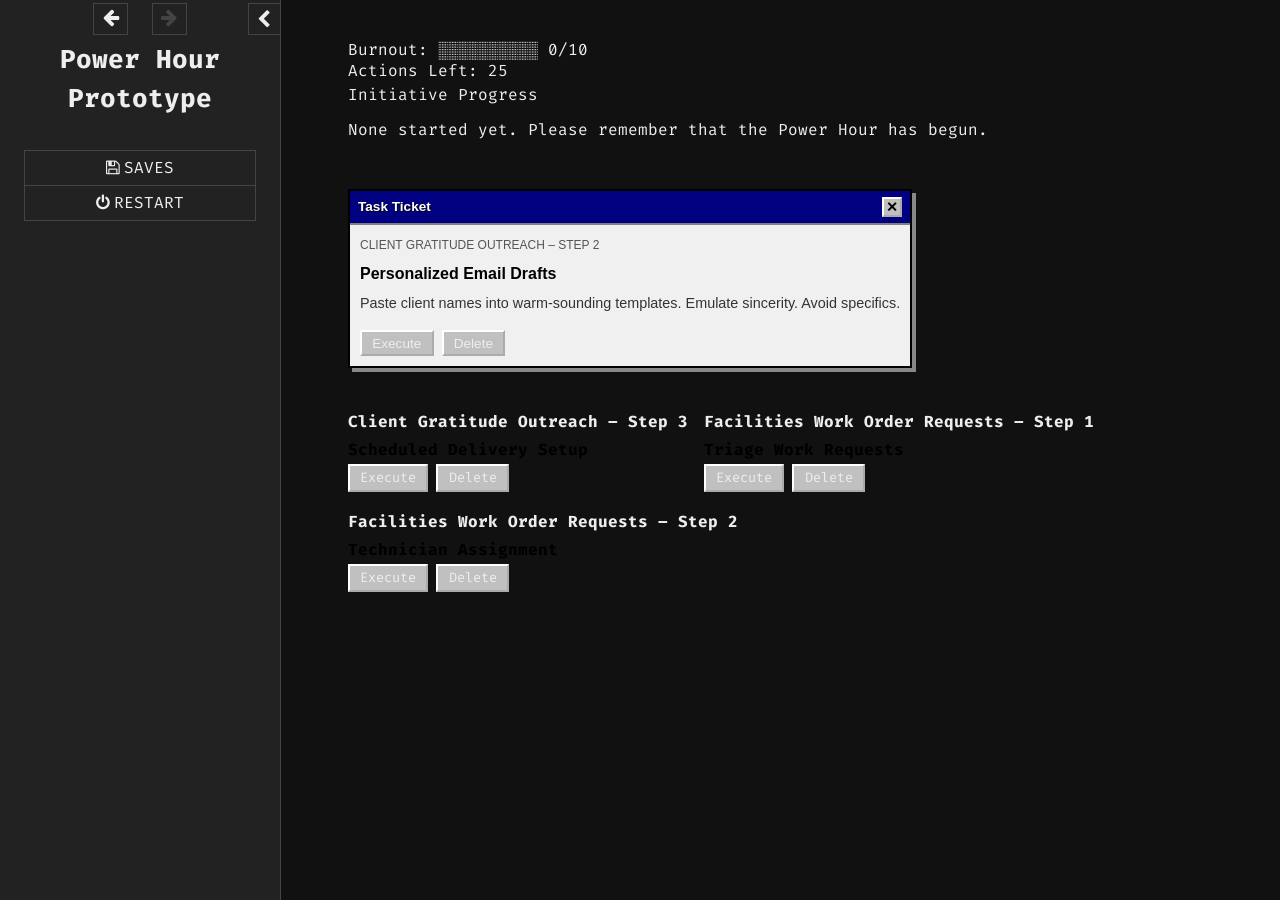
==== commit 03b7a694: "🚀 Auto-build on ecc46b464947a2b66720f5d9ff272c9ad5af527e" ====
--- a/docs/index.html
+++ b/docs/index.html
@@ -660,19 +660,6 @@
   text-align: center;
 } ——— */
 
-/* ——— Flip-Out Animation for ticket 
-@keyframes slideOut {
-  from { transform: translateX(0) scale(1); opacity: 1; }
-  to   { transform: translateX(150%) scale(0.8); opacity: 0; }
-}
-
-.ticket-card.slide-out {
-  animation: slideOut 0.3s ease-in forwards;
-} ——— */
-
-
-
-
 /* ——— Old Buttons Buttons 
 .ticket-card button {
   width: 100%;             /* full-width buttons */
@@ -891,6 +878,16 @@
   font-family: inherit;
   cursor: pointer;
 }
+
+/* ——— Flip-Out Animation for ticket  ——— */
+@keyframes slideOut {
+  from { transform: translateX(0) scale(1); opacity: 1; }
+  to   { transform: translateX(150%) scale(0.8); opacity: 0; }
+}
+
+.retro-window.slide-out {
+  animation: slideOut 0.3s ease-in forwards;
+} 
 
 
 </style>
@@ -955,19 +952,6 @@
   text-align: center;
 } ——— */
 
-/* ——— Flip-Out Animation for ticket 
-@keyframes slideOut {
-  from { transform: translateX(0) scale(1); opacity: 1; }
-  to   { transform: translateX(150%) scale(0.8); opacity: 0; }
-}
-
-.ticket-card.slide-out {
-  animation: slideOut 0.3s ease-in forwards;
-} ——— */
-
-
-
-
 /* ——— Old Buttons Buttons 
 .ticket-card button {
   width: 100%;             /* full-width buttons */
@@ -1186,6 +1170,16 @@
   font-family: inherit;
   cursor: pointer;
 }
+
+/* ——— Flip-Out Animation for ticket  ——— */
+@keyframes slideOut {
+  from { transform: translateX(0) scale(1); opacity: 1; }
+  to   { transform: translateX(150%) scale(0.8); opacity: 0; }
+}
+
+.retro-window.slide-out {
+  animation: slideOut 0.3s ease-in forwards;
+} 
 
 
 </style>
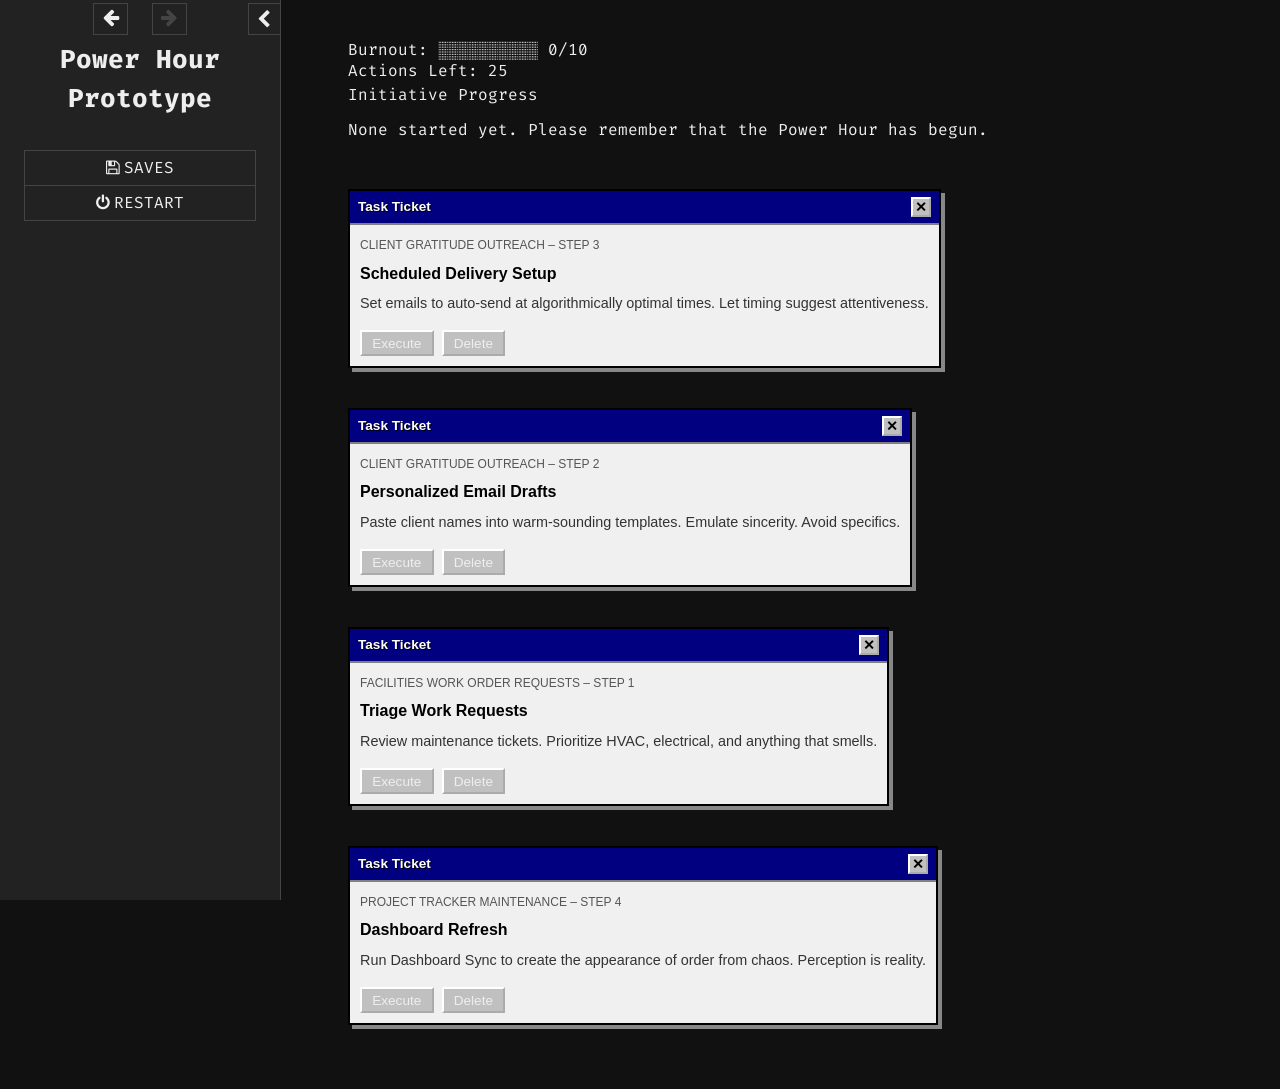
==== commit ee810f34: "🚀 Auto-build on 7d6f6ec4195b4eed8d751f139d2c0fc3339dbc2e" ====
--- a/docs/index.html
+++ b/docs/index.html
@@ -1803,101 +1803,116 @@
 
 
 &lt;!-- CARD 2 --&gt;
-&lt;div class=&quot;ticket-card&quot; data-index=&quot;1&quot;&gt;
+&lt;div class=&quot;retro-window&quot; data-index=&quot;1&quot;&gt;
   &lt;&lt;set _card = State.variables.pph.taskFeed[1]&gt;&gt;
 
-  &lt;div class=&quot;card-header&quot;&gt;
-  &lt;strong&gt;
-    &lt;&lt;print (
-      _card.type === &quot;normal&quot;
-        ? _card.track + &quot; – Step &quot; + _card.step
-        : _card.track
-    )&gt;&gt;
-  &lt;/strong&gt;&lt;br&gt;
-  &lt;&lt;if _card.title&gt;&gt;
-    &lt;span class=&quot;card-title&quot;&gt;&lt;&lt;print _card.title&gt;&gt;&lt;/span&gt;
-  &lt;&lt;/if&gt;&gt;
-  &lt;&lt;if _card.type === &quot;pledge&quot;&gt;&gt;
-    &lt;em class=&quot;pledge-label&quot;&gt;Visibility Pledge&lt;/em&gt;
-  &lt;&lt;/if&gt;&gt;
+  &lt;div class=&quot;window-header&quot;&gt;
+    &lt;span class=&quot;window-title&quot;&gt;Task Ticket&lt;/span&gt;
+    &lt;button class=&quot;close-button&quot;&gt;✕&lt;/button&gt;
+  &lt;/div&gt;
+
+  &lt;div class=&quot;window-body&quot;&gt;
+    &lt;div class=&quot;card-meta&quot;&gt;
+      &lt;&lt;print _card.track + &quot; – Step &quot; + _card.step&gt;&gt;
+    &lt;/div&gt;
+
+    &lt;&lt;if _card.title&gt;&gt;
+      &lt;div class=&quot;card-title&quot;&gt;&lt;&lt;print _card.title&gt;&gt;&lt;/div&gt;
+    &lt;&lt;/if&gt;&gt;
+
+    &lt;&lt;if _card.description&gt;&gt;
+      &lt;div class=&quot;card-desc&quot;&gt;&lt;&lt;print _card.description&gt;&gt;&lt;/div&gt;
+    &lt;&lt;/if&gt;&gt;
+
+    &lt;&lt;if _card.type === &quot;pledge&quot;&gt;&gt;
+      &lt;em class=&quot;pledge-label&quot;&gt;Visibility Pledge&lt;/em&gt;
+    &lt;&lt;/if&gt;&gt;
+
+    &lt;div class=&quot;actions&quot;&gt;
+      &lt;&lt;if _card.type === &quot;pledge&quot;&gt;&gt;
+        &lt;button onclick=&quot;setup.animatePledge(1)&quot;&gt;Pledge&lt;/button&gt;
+      &lt;&lt;else&gt;&gt;
+        &lt;button onclick=&quot;setup.animateExecute(1)&quot;&gt;Execute&lt;/button&gt;
+      &lt;&lt;/if&gt;&gt;
+      &lt;button onclick=&quot;setup.animateDelete(1)&quot;&gt;Delete&lt;/button&gt;
+    &lt;/div&gt;
+  &lt;/div&gt;
 &lt;/div&gt;
-  &lt;&lt;if _card.type === &quot;pledge&quot;&gt;&gt;
-        &lt;div class=&quot;actions&quot;&gt;
-    &lt;&lt;button &quot;Pledge&quot;&gt;&gt;&lt;&lt;run setup.animatePledge(1)&gt;&gt;&lt;&lt;/button&gt;&gt;
-    &lt;&lt;button &quot;Delete&quot;&gt;&gt;&lt;&lt;run setup.animateDelete(1)&gt;&gt;&lt;&lt;/button&gt;&gt;
+
+ &lt;!-- CARD 3 --&gt;
+&lt;div class=&quot;retro-window&quot; data-index=&quot;2&quot;&gt;
+  &lt;&lt;set _card = State.variables.pph.taskFeed[2]&gt;&gt;
+
+  &lt;div class=&quot;window-header&quot;&gt;
+    &lt;span class=&quot;window-title&quot;&gt;Task Ticket&lt;/span&gt;
+    &lt;button class=&quot;close-button&quot;&gt;✕&lt;/button&gt;
+  &lt;/div&gt;
+
+  &lt;div class=&quot;window-body&quot;&gt;
+    &lt;div class=&quot;card-meta&quot;&gt;
+      &lt;&lt;print _card.track + &quot; – Step &quot; + _card.step&gt;&gt;
     &lt;/div&gt;
-  &lt;&lt;else&gt;&gt;
-        &lt;div class=&quot;actions&quot;&gt;
-    &lt;&lt;button &quot;Execute&quot;&gt;&gt;&lt;&lt;run setup.animateExecute(1)&gt;&gt;&lt;&lt;/button&gt;&gt;
-    &lt;&lt;button &quot;Delete&quot;&gt;&gt;&lt;&lt;run setup.animateDelete(1)&gt;&gt;&lt;&lt;/button&gt;&gt;
+
+    &lt;&lt;if _card.title&gt;&gt;
+      &lt;div class=&quot;card-title&quot;&gt;&lt;&lt;print _card.title&gt;&gt;&lt;/div&gt;
+    &lt;&lt;/if&gt;&gt;
+
+    &lt;&lt;if _card.description&gt;&gt;
+      &lt;div class=&quot;card-desc&quot;&gt;&lt;&lt;print _card.description&gt;&gt;&lt;/div&gt;
+    &lt;&lt;/if&gt;&gt;
+
+    &lt;&lt;if _card.type === &quot;pledge&quot;&gt;&gt;
+      &lt;em class=&quot;pledge-label&quot;&gt;Visibility Pledge&lt;/em&gt;
+    &lt;&lt;/if&gt;&gt;
+
+    &lt;div class=&quot;actions&quot;&gt;
+      &lt;&lt;if _card.type === &quot;pledge&quot;&gt;&gt;
+        &lt;button onclick=&quot;setup.animatePledge(2)&quot;&gt;Pledge&lt;/button&gt;
+      &lt;&lt;else&gt;&gt;
+        &lt;button onclick=&quot;setup.animateExecute(2)&quot;&gt;Execute&lt;/button&gt;
+      &lt;&lt;/if&gt;&gt;
+      &lt;button onclick=&quot;setup.animateDelete(2)&quot;&gt;Delete&lt;/button&gt;
     &lt;/div&gt;
-  &lt;&lt;/if&gt;&gt;
+  &lt;/div&gt;
 &lt;/div&gt;
- &lt;!-- CARD 3 --&gt;
-&lt;div class=&quot;ticket-card&quot; data-index=&quot;2&quot;&gt;
-  &lt;&lt;set _card = State.variables.pph.taskFeed[2]&gt;&gt;
-
-  &lt;div class=&quot;card-header&quot;&gt;
-  &lt;strong&gt;
-    &lt;&lt;print (
-      _card.type === &quot;normal&quot;
-        ? _card.track + &quot; – Step &quot; + _card.step
-        : _card.track
-    )&gt;&gt;
-  &lt;/strong&gt;&lt;br&gt;
-  &lt;&lt;if _card.title&gt;&gt;
-    &lt;span class=&quot;card-title&quot;&gt;&lt;&lt;print _card.title&gt;&gt;&lt;/span&gt;
-  &lt;&lt;/if&gt;&gt;
-  &lt;&lt;if _card.type === &quot;pledge&quot;&gt;&gt;
-    &lt;em class=&quot;pledge-label&quot;&gt;Visibility Pledge&lt;/em&gt;
-  &lt;&lt;/if&gt;&gt;
+
+&lt;!-- CARD 4 --&gt;
+&lt;div class=&quot;retro-window&quot; data-index=&quot;3&quot;&gt;
+  &lt;&lt;set _card = State.variables.pph.taskFeed[3]&gt;&gt;
+
+  &lt;div class=&quot;window-header&quot;&gt;
+    &lt;span class=&quot;window-title&quot;&gt;Task Ticket&lt;/span&gt;
+    &lt;button class=&quot;close-button&quot;&gt;✕&lt;/button&gt;
+  &lt;/div&gt;
+
+  &lt;div class=&quot;window-body&quot;&gt;
+    &lt;div class=&quot;card-meta&quot;&gt;
+      &lt;&lt;print _card.track + &quot; – Step &quot; + _card.step&gt;&gt;
+    &lt;/div&gt;
+
+    &lt;&lt;if _card.title&gt;&gt;
+      &lt;div class=&quot;card-title&quot;&gt;&lt;&lt;print _card.title&gt;&gt;&lt;/div&gt;
+    &lt;&lt;/if&gt;&gt;
+
+    &lt;&lt;if _card.description&gt;&gt;
+      &lt;div class=&quot;card-desc&quot;&gt;&lt;&lt;print _card.description&gt;&gt;&lt;/div&gt;
+    &lt;&lt;/if&gt;&gt;
+
+    &lt;&lt;if _card.type === &quot;pledge&quot;&gt;&gt;
+      &lt;em class=&quot;pledge-label&quot;&gt;Visibility Pledge&lt;/em&gt;
+    &lt;&lt;/if&gt;&gt;
+
+    &lt;div class=&quot;actions&quot;&gt;
+      &lt;&lt;if _card.type === &quot;pledge&quot;&gt;&gt;
+        &lt;button onclick=&quot;setup.animatePledge(3)&quot;&gt;Pledge&lt;/button&gt;
+      &lt;&lt;else&gt;&gt;
+        &lt;button onclick=&quot;setup.animateExecute(3)&quot;&gt;Execute&lt;/button&gt;
+      &lt;&lt;/if&gt;&gt;
+      &lt;button onclick=&quot;setup.animateDelete(3)&quot;&gt;Delete&lt;/button&gt;
+    &lt;/div&gt;
+  &lt;/div&gt;
 &lt;/div&gt;
 
-  &lt;&lt;if _card.type === &quot;pledge&quot;&gt;&gt;
-        &lt;div class=&quot;actions&quot;&gt;
-    &lt;&lt;button &quot;Pledge&quot;&gt;&gt;&lt;&lt;run setup.animatePledge(2)&gt;&gt;&lt;&lt;/button&gt;&gt;
-    &lt;&lt;button &quot;Delete&quot;&gt;&gt;&lt;&lt;run setup.animateDelete(2)&gt;&gt;&lt;&lt;/button&gt;&gt;
-    &lt;/div&gt;
-  &lt;&lt;else&gt;&gt;
-        &lt;div class=&quot;actions&quot;&gt;
-    &lt;&lt;button &quot;Execute&quot;&gt;&gt;&lt;&lt;run setup.animateExecute(2)&gt;&gt;&lt;&lt;/button&gt;&gt;
-    &lt;&lt;button &quot;Delete&quot;&gt;&gt;&lt;&lt;run setup.animateDelete(2)&gt;&gt;&lt;&lt;/button&gt;&gt;
-    &lt;/div&gt;
-  &lt;&lt;/if&gt;&gt;
-&lt;/div&gt;
-
-&lt;!-- CARD 4 --&gt;
-&lt;div class=&quot;ticket-card&quot; data-index=&quot;3&quot;&gt;
-  &lt;&lt;set _card = State.variables.pph.taskFeed[3]&gt;&gt;
-
-  &lt;div class=&quot;card-header&quot;&gt;
-  &lt;strong&gt;
-    &lt;&lt;print (
-      _card.type === &quot;normal&quot;
-        ? _card.track + &quot; – Step &quot; + _card.step
-        : _card.track
-    )&gt;&gt;
-  &lt;/strong&gt;&lt;br&gt;
-  &lt;&lt;if _card.title&gt;&gt;
-    &lt;span class=&quot;card-title&quot;&gt;&lt;&lt;print _card.title&gt;&gt;&lt;/span&gt;
-  &lt;&lt;/if&gt;&gt;
-  &lt;&lt;if _card.type === &quot;pledge&quot;&gt;&gt;
-    &lt;em class=&quot;pledge-label&quot;&gt;Visibility Pledge&lt;/em&gt;
-  &lt;&lt;/if&gt;&gt;
-&lt;/div&gt;
-
-  &lt;&lt;if _card.type === &quot;pledge&quot;&gt;&gt;
-        &lt;div class=&quot;actions&quot;&gt;
-    &lt;&lt;button &quot;Pledge&quot;&gt;&gt;&lt;&lt;run setup.animatePledge(3)&gt;&gt;&lt;&lt;/button&gt;&gt;
-    &lt;&lt;button &quot;Delete&quot;&gt;&gt;&lt;&lt;run setup.animateDelete(3)&gt;&gt;&lt;&lt;/button&gt;&gt;
-    &lt;/div&gt;
-  &lt;&lt;else&gt;&gt;
-        &lt;div class=&quot;actions&quot;&gt;
-    &lt;&lt;button &quot;Execute&quot;&gt;&gt;&lt;&lt;run setup.animateExecute(3)&gt;&gt;&lt;&lt;/button&gt;&gt;
-    &lt;&lt;button &quot;Delete&quot;&gt;&gt;&lt;&lt;run setup.animateDelete(3)&gt;&gt;&lt;&lt;/button&gt;&gt;
-    &lt;/div&gt;
-  &lt;&lt;/if&gt;&gt;
-&lt;/div&gt;
 
 &lt;/div&gt;
 &lt;&lt;/if&gt;&gt;
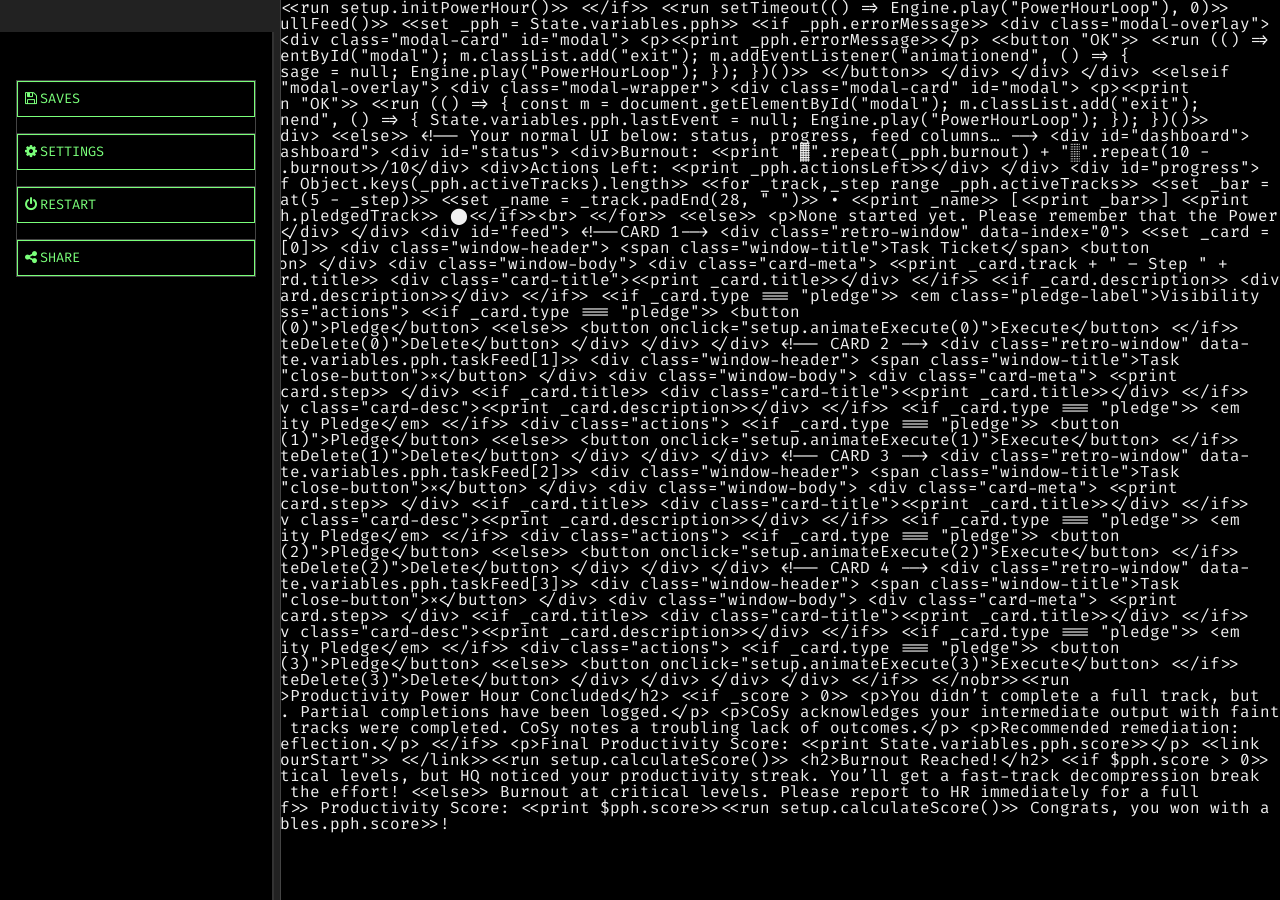
==== commit 5b9c8b6a: "🚀 Auto-build on 1fb09646f6ba0acbb3ef58c0608b5e6bfeb3a838" ====
--- a/docs/index.html
+++ b/docs/index.html
@@ -610,287 +610,360 @@
 @import url("https://fonts.googleapis.com/css2?family=Fira+Code:wght@400;700&family=Inconsolata&family=Source+Code+Pro&display=swap");
 
 
-html {
+body {
+  background: #000;
+  color: #f0f0f0;
 font-family: "Fira Code", "Source Code Pro", Inconsolata, monospace;
-
-}
-
-/***** Kanban Layout for Task Feed *****/
+  margin: 0;
+}
+
+.story-title {
+  font-weight: bold;
+  font-size: 1.4em;
+  margin-bottom: 2em;
+  letter-spacing: 0.5px;
+  text-transform: uppercase;
+  color: #7aff7a;
+ text-shadow:
+    0 0 2px #00ffcc,
+    0 0 6px #00ffcc,
+    0 0 10px #00ffaa;
+}
+
+/* ─── Hide the default “tray” toggle (if you’re never going to use it) ─── */
+#ui-bar-tray {
+  display: none;
+}
+
+/* ─── Turn the built-in menu into your fixed sidebar ─── */
+#menu {
+  position: fixed;
+  top: 0;
+  left: 0;
+  width: 240px;
+  height: 100vh;
+  background-color: #000;
+  border-right: 2px solid #333;
+  box-shadow: 3px 0 0 #222;
+  padding: 2em 1em;
+  z-index: 1000;
+  color: #7aff7a;
+  font-family: "Fira Code", monospace;
+}
+
+/* ─── Stack the two buttons vertically ─── */
+#menu-core {
+  list-style: none;
+  margin: 0;
+  padding: 0;
+  display: flex;
+  flex-direction: column;
+  gap: 1em;
+}
+
+/* ─── Style each link just like your mockup buttons ─── */
+#menu-core li a {
+  display: block;
+  background: #000;
+  color: #7aff7a;
+  border: 1px solid #7aff7a;
+  padding: 0.5em;
+  font-size: 0.85em;
+  text-align: left;
+  cursor: pointer;
+  box-shadow: inset 1px 1px 2px rgba(255,255,255,0.05);
+  text-decoration: none;
+}
+
+/* ─── Hover state ─── */
+#menu-core li a:hover {
+  background: #111;
+  border: 1px inset #7aff7a;
+  outline: 1px dotted #7aff7a;
+  outline-offset: -4px;
+}
+
+
+/* Dashboard */
+#dashboard #status > div {
+  margin: 0.1em 0;
+}
+#dashboard #progress {
+  margin-top: 0.3em;
+}
+#dashboard #progress h4 {
+  font-size: 1em;
+  font-weight: bold;
+  margin: 0;
+}
+
+/* Task Feed */
 #feed {
   display: flex;
-  gap: 1em;               /* space between cards */
-  margin-top: 50px;
-  flex-wrap: wrap;        /* if you ever go over FEED_SIZE, it won’t overflow */
-}
-
-/* ——— Ticket Card
+  flex-wrap: wrap;
+  gap: 1em;
+  margin-top: 2em;
+  justify-content: flex-start;
+}
+
+/* ——— Ticket Card ——— */
 .ticket-card {
-    / fixed width so all cards line up neatly /
+    /* fixed width so all cards line up neatly */
   flex: 0 0 170px;
-  min-height: 160px; / ensures cards with fewer buttons don’t collapse /
+  min-height: 160px; /* ensures cards with fewer buttons don’t collapse */
   
   background: #1a1a1a;
   border: 1px solid #444;
   border-radius: 4px;
   padding: 0.75em;
   
-  / stack content at the top and give a fixed gap /
+  /* stack content at the top and give a fixed gap */
   display: flex;
   flex-direction: column;
   justify-content: space-between;
-  gap: 0.6em; / uniform gap between buttons /
-}  ——— */
-
-/* ——— .actions {
-  display: flex;
-  flex-direction: column;
-  gap: 0.6em; / consistent between the two   buttons /
-}  ——— */
-
-
-/* ——— Title 
-.ticket-card strong {
-  display: block;          / forces the title onto its own “row” /
-  margin: 0;
-  margin-bottom: 0.3em;    / small gap before the button stack /
-  font-family: monospace;
-  font-size: 1em;
-  line-height: 1.2;
-  word-break: break-word;  / wrap long track names /
-  text-align: center;
-} ——— */
-
-/* ——— Old Buttons Buttons 
-.ticket-card button {
-  width: 100%;             /* full-width buttons */
-  padding: 0.4em 0;        /* tighter vertical padding */
-  font-size: 0.9em;
-  margin: 0;               /* gaps handled by parent‘s “gap” */
- /* ——— display: block;
-} ——— */
-
-/* ——— Remove stray <br> if you have any ——— */
-.ticket-card br {
-  display: none;
-}
-
-/* full-screen dimmer + perspective */
-.modal-overlay {
-  position: fixed;
-  inset: 0;                    /* shorthand for top:0; right:0; bottom:0; left:0; */
-  background: rgba(0,0,0,0.6);
-  z-index: 999;
-
-  /* set the viewing distance for 3D children */
-  perspective: 1200px;
-}
-
-/* a fixed wrapper that actually does the translate(-50%,-50%) centering */
-.modal-wrapper {
-  position: fixed;
-  top: 25%; left: 50%;
-  transform: translate(-50%, -50%);
-  /* if you like, you can also set perspective here instead of on the overlay */
-}
-
-/* this is your flipping bit */
-.modal-card {
-  background: #1a1a1a;
-  padding: 1em;
-  border: 1px solid #888;
-  border-radius: 4px;
-
-  /* 3D backface setup */
-  transform-style: preserve-3d;
-  backface-visibility: hidden;
-  transform-origin: center center;
-
-  /* your snappy flip */
-  animation: cardFlipSnappy 0.5s cubic-bezier(0.25,1.5,0.5,1) forwards;
-}
-rds;
-}
-
-/* ——— Snappier Fade-Blur In/Out ——— */
-@keyframes modalFadeBlurIn {
-  0%   { opacity: 0; filter: blur(6px);  transform: scale(0.95); }
-  80%  { opacity: 1; filter: blur(1px);  transform: scale(1.02);}
-  100% { opacity: 1; filter: blur(0px);  transform: scale(1);   }
-}
-@keyframes modalFadeBlurOut {
-  0%   { opacity: 1; filter: blur(0px);  transform: scale(1);   }
-  100% { opacity: 0; filter: blur(6px);  transform: scale(0.95);}
-}
-
-/* apply to your #modal element */
-#modal {
-  animation: modalFadeBlurIn 0.4s cubic-bezier(0.25,1,0.5,1) forwards;
-}
-#modal.exit {
-  animation: modalFadeBlurOut 0.3s cubic-bezier(0.25,1,0.5,1) forwards;
-}
-
-/* track progress + pledge styling */ 
-
-.progress-list {
-  list-style: none;
-  padding: 0;
-  margin: 0;
-}
-.progress-list li {
-  display: flex;
-  align-items: center;
-  gap: 0.6em;
-  margin: 0.4em 0;
-}
-.track-label {
-  position: relative;
-  padding-right: 1.2em;
+  height: 200px;
+  overflow: visible;
+}
+
+.ticket-card.collapsing {
+  animation: retroCollapse 0.4s ease-out forwards;
+  pointer-events: none;
+  overflow: hidden;
+}
+
+@keyframes retroCollapse {
+  0% {
+    opacity: 1;
+    transform: scale(1);
+    height: auto;
+    margin-bottom: 1em;
+  }
+  100% {
+    opacity: 0;
+    transform: scaleY(0);
+    height: 0;
+    margin-bottom: 0;
+    padding: 0;
+  }
+}
+/* Window Header */
+.window-header {
+  background: #111;
+  color: #7aff7a;
+  padding: 4px 8px;
   font-weight: bold;
-}
-.pledge-dot {
-  position: absolute;
-  right: 0;
-  top: 0.1em;
-  width: 0.7em;
-  height: 0.7em;
-  background: #f90;
-  border-radius: 50%;
-}
-.bar-bg {
-  flex: 1;
-  background: #444;
-  height: 0.6em;
-  border-radius: 3px;
-  overflow: hidden;
-}
-.bar-fill {
-  background: #f90;
-  height: 100%;
-}
-.step-count {
   font-size: 0.85em;
-  color: #ccc;
-  min-width: 2.2em;
-  text-align: right;
-}
-
-
-/* ——— Retro Monospace Dashboard ——— */
-#dashboard {
-font-family: "Fira Code", "Source Code Pro", Inconsolata, monospace;
-  line-height: 1.2;          /* tighter lines */
-}
-
-/* status lines: no extra gaps */
-#dashboard #status > div {
-  margin: 0.1em 0;
-}
-
-/* pull the progress title up closer */
-#dashboard #progress {
-  margin-top: 0.3em;         /* small gap from status */
-}
-#dashboard #progress h4 {
-  margin: 0;                 /* remove default h4 margins */
-  font-size: 1em;
-  font-weight: bold;
-}
-
-/* tighten the list items */
-#dashboard .progress-list li {
-  margin: 0.2em 0;
-  white-space: pre;          /* preserves your padded ASCII */
-}
-
-.retro-window {
-  background: #c0c0c0;
-  border: 2px solid black;
-  box-shadow: 4px 4px 0 #888;
-  font-family: 'Tahoma', sans-serif;
-  margin-bottom: 1.5em;
-}
-
-.window-header {
-  background: #000080;
-  color: white;
-  font-weight: bold;
-  padding: 4px 8px;
   display: flex;
   justify-content: space-between;
   align-items: center;
-  font-size: 0.85em;
-}
-
+  border-bottom: 1px solid #333;
+  box-shadow: inset 0 -1px 0 #000;
+}
 .window-title {
-  text-shadow: 1px 1px #000;
-}
-
+  font-weight: bold;
+}
 .close-button {
-  background: #c0c0c0;
-  border: 2px outset white;
-  color: black;
-  font-weight: bold;
+  background: #000;
+  color: #f0f0f0;
+  border: 1px solid #555;
   width: 20px;
   height: 20px;
   font-size: 14px;
-  line-height: 16px;
-  padding: 0;
+  font-weight: bold;
   cursor: pointer;
-}
-
+  display: flex;
+  align-items: center;
+  justify-content: center;
+}
+.close-button:hover {
+  background: #181818;
+  border: 1px inset #7aff7a;
+  outline: 1px dotted #7aff7a;
+  outline-offset: -4px;
+}
+
+/* Card Body */
 .window-body {
+  display: flex;
+  flex-direction: column;
+  justify-content: space-between;
+  flex: 1;
   padding: 10px;
-  background: #f0f0f0;
-  border-top: 2px solid #808080;
-}
-
-.card-meta {
-  font-size: 0.75em;
-  color: #555;
-  margin-bottom: 0.3em;
+}
+.card-step {
+  font-size: 1.2em;
+  font-weight: bold;
   text-transform: uppercase;
 }
-
-.card-title {
+.card-track {
   font-size: 1em;
   font-weight: bold;
-  color: #000;
-  margin-bottom: 0.2em;
-}
-
-.card-desc {
-  font-size: 0.9em;
-  color: #333;
-  margin-bottom: 1em;
-}
-
+  margin-bottom: 0.3em;
+  color: #7aff7a;
+}
+.card-title {
+  font-size: 0.85em;
+  color: #bbb;
+  font-style: italic;
+  text-transform: uppercase;
+  margin-bottom: 0.6em;
+}
+
+/* Buttons */
 .actions {
   display: flex;
   gap: 0.5em;
-}
-
+  justify-content: space-between;
+  margin-top: auto;
+}
 .actions button {
-  background: #c0c0c0;
-  border: 2px outset white;
+  background: #111;
+  color: #7aff7a;
+  border: 1px solid #7aff7a;
   padding: 0.25em 0.75em;
   font-size: 0.85em;
   font-family: inherit;
   cursor: pointer;
-}
-
-/* ——— Flip-Out Animation for ticket  ——— */
-@keyframes slideOut {
-  from { transform: translateX(0) scale(1); opacity: 1; }
-  to   { transform: translateX(150%) scale(0.8); opacity: 0; }
-}
-
-.retro-window.slide-out {
-  animation: slideOut 0.3s ease-in forwards;
-} 
-
-
-</style>
+  box-shadow: inset 1px 1px 2px rgba(255, 255, 255, 0.07);
+}
+.actions button:hover {
+  background: #181818;
+  border: 1px inset #7aff7a;
+  outline: 1px dotted #7aff7a;
+  outline-offset: -4px;
+}
+.actions button:active,
+.close-button:active {
+  transform: scale(0.98);
+  box-shadow: inset 2px 2px 2px rgba(255, 255, 255, 0.15);
+}
+
+
+.modal-overlay {
+  position: fixed;
+  top: 0;
+  left: 0;
+  width: 100vw;
+  height: 100vh;
+  background: rgba(0, 0, 0, 0.6); 
+  z-index: 9998;                /* just below modal-wrapper (z-index: 9999) */
+  font-family: "Fira Code", monospace;
+
+}
+
+.modal-position {
+  position: fixed;
+  top: 25%;
+  left: calc(50% + 120px);
+  transform: translate(-50%, -50%);
+  z-index: 9999;
+}
+
+.modal-wrapper {
+  background: #000;
+  border: 2px solid #7aff7a;
+  box-shadow: 0 0 10px #7aff7a88;
+  width: 400px;
+  max-width: 90vw;
+  display: flex;
+  flex-direction: column;
+  animation: modalPopIn 0.3s ease-out forwards;
+}
+
+.modal-window {
+  display: flex;
+  flex-direction: column;
+  color: #f0f0f0;
+  overflow: hidden;
+}
+
+.modal-header {
+  background: #111;
+  color: #7aff7a;
+  padding: 0.5em 1em;
+  font-weight: bold;
+  display: flex;
+  justify-content: space-between;
+  align-items: center;
+  border-bottom: 1px solid #333;
+}
+
+.modal-close {
+  background: transparent;
+  border: 1px solid #7aff7a;
+  color: #7aff7a;
+  padding: 0.2em 0.5em;
+  font-size: 1em;
+  cursor: pointer;
+  font-family: inherit;
+  box-shadow: inset 1px 1px 2px rgba(255, 255, 255, 0.1);
+}
+
+.modal-close:hover {
+  background: #181818;
+  border: 1px inset #7aff7a;
+  outline: 1px dotted #7aff7a;
+  outline-offset: -4px;
+}
+
+.modal-body {
+  background: #000;
+  padding: 1.2em;
+  font-size: 0.95em;
+  line-height: 1.4;
+}
+
+.modal-footer {
+  display: flex;
+  justify-content: flex-end;
+  padding: 0.5em 1em;
+  background: #111;
+  border-top: 1px solid #333;
+}
+
+.modal-footer button {
+  background: #111;
+  color: #7aff7a;
+  border: 1px solid #7aff7a;
+  padding: 0.4em 1em;
+  cursor: pointer;
+  font-family: inherit;
+  font-size: 0.9em;
+  box-shadow: inset 1px 1px 2px rgba(255, 255, 255, 0.07);
+}
+
+.modal-footer button:hover {
+  background: #181818;
+  border: 1px inset #7aff7a;
+  outline: 1px dotted #7aff7a;
+  outline-offset: -4px;
+}
+
+@keyframes modalPopIn {
+  0% {
+    opacity: 0;
+    transform: scale(0.95);
+  }
+  100% {
+    opacity: 1;
+    transform: scale(1);
+  }
+}
+
+.modal-wrapper.collapsing {
+  animation: retroCollapse 0.4s ease-out forwards;
+  /* Remove transform-origin: top; */
+  pointer-events: none;
+  overflow: hidden;
+}
+
+
+.modal-footer button:active,
+.modal-close:active {
+  transform: scale(0.98);
+  box-shadow: inset 2px 2px 2px rgba(255, 255, 255, 0.15);
+  border: 1px inset #7aff7a;
+}
 </head>
 <body>
 	<div id="init-screen">
@@ -902,287 +975,360 @@
 @import url("https://fonts.googleapis.com/css2?family=Fira+Code:wght@400;700&family=Inconsolata&family=Source+Code+Pro&display=swap");
 
 
-html {
+body {
+  background: #000;
+  color: #f0f0f0;
 font-family: "Fira Code", "Source Code Pro", Inconsolata, monospace;
-
-}
-
-/***** Kanban Layout for Task Feed *****/
+  margin: 0;
+}
+
+.story-title {
+  font-weight: bold;
+  font-size: 1.4em;
+  margin-bottom: 2em;
+  letter-spacing: 0.5px;
+  text-transform: uppercase;
+  color: #7aff7a;
+ text-shadow:
+    0 0 2px #00ffcc,
+    0 0 6px #00ffcc,
+    0 0 10px #00ffaa;
+}
+
+/* ─── Hide the default “tray” toggle (if you’re never going to use it) ─── */
+#ui-bar-tray {
+  display: none;
+}
+
+/* ─── Turn the built-in menu into your fixed sidebar ─── */
+#menu {
+  position: fixed;
+  top: 0;
+  left: 0;
+  width: 240px;
+  height: 100vh;
+  background-color: #000;
+  border-right: 2px solid #333;
+  box-shadow: 3px 0 0 #222;
+  padding: 2em 1em;
+  z-index: 1000;
+  color: #7aff7a;
+  font-family: "Fira Code", monospace;
+}
+
+/* ─── Stack the two buttons vertically ─── */
+#menu-core {
+  list-style: none;
+  margin: 0;
+  padding: 0;
+  display: flex;
+  flex-direction: column;
+  gap: 1em;
+}
+
+/* ─── Style each link just like your mockup buttons ─── */
+#menu-core li a {
+  display: block;
+  background: #000;
+  color: #7aff7a;
+  border: 1px solid #7aff7a;
+  padding: 0.5em;
+  font-size: 0.85em;
+  text-align: left;
+  cursor: pointer;
+  box-shadow: inset 1px 1px 2px rgba(255,255,255,0.05);
+  text-decoration: none;
+}
+
+/* ─── Hover state ─── */
+#menu-core li a:hover {
+  background: #111;
+  border: 1px inset #7aff7a;
+  outline: 1px dotted #7aff7a;
+  outline-offset: -4px;
+}
+
+
+/* Dashboard */
+#dashboard #status > div {
+  margin: 0.1em 0;
+}
+#dashboard #progress {
+  margin-top: 0.3em;
+}
+#dashboard #progress h4 {
+  font-size: 1em;
+  font-weight: bold;
+  margin: 0;
+}
+
+/* Task Feed */
 #feed {
   display: flex;
-  gap: 1em;               /* space between cards */
-  margin-top: 50px;
-  flex-wrap: wrap;        /* if you ever go over FEED_SIZE, it won’t overflow */
-}
-
-/* ——— Ticket Card
+  flex-wrap: wrap;
+  gap: 1em;
+  margin-top: 2em;
+  justify-content: flex-start;
+}
+
+/* ——— Ticket Card ——— */
 .ticket-card {
-    / fixed width so all cards line up neatly /
+    /* fixed width so all cards line up neatly */
   flex: 0 0 170px;
-  min-height: 160px; / ensures cards with fewer buttons don’t collapse /
+  min-height: 160px; /* ensures cards with fewer buttons don’t collapse */
   
   background: #1a1a1a;
   border: 1px solid #444;
   border-radius: 4px;
   padding: 0.75em;
   
-  / stack content at the top and give a fixed gap /
+  /* stack content at the top and give a fixed gap */
   display: flex;
   flex-direction: column;
   justify-content: space-between;
-  gap: 0.6em; / uniform gap between buttons /
-}  ——— */
-
-/* ——— .actions {
-  display: flex;
-  flex-direction: column;
-  gap: 0.6em; / consistent between the two   buttons /
-}  ——— */
-
-
-/* ——— Title 
-.ticket-card strong {
-  display: block;          / forces the title onto its own “row” /
-  margin: 0;
-  margin-bottom: 0.3em;    / small gap before the button stack /
-  font-family: monospace;
-  font-size: 1em;
-  line-height: 1.2;
-  word-break: break-word;  / wrap long track names /
-  text-align: center;
-} ——— */
-
-/* ——— Old Buttons Buttons 
-.ticket-card button {
-  width: 100%;             /* full-width buttons */
-  padding: 0.4em 0;        /* tighter vertical padding */
-  font-size: 0.9em;
-  margin: 0;               /* gaps handled by parent‘s “gap” */
- /* ——— display: block;
-} ——— */
-
-/* ——— Remove stray <br> if you have any ——— */
-.ticket-card br {
-  display: none;
-}
-
-/* full-screen dimmer + perspective */
-.modal-overlay {
-  position: fixed;
-  inset: 0;                    /* shorthand for top:0; right:0; bottom:0; left:0; */
-  background: rgba(0,0,0,0.6);
-  z-index: 999;
-
-  /* set the viewing distance for 3D children */
-  perspective: 1200px;
-}
-
-/* a fixed wrapper that actually does the translate(-50%,-50%) centering */
-.modal-wrapper {
-  position: fixed;
-  top: 25%; left: 50%;
-  transform: translate(-50%, -50%);
-  /* if you like, you can also set perspective here instead of on the overlay */
-}
-
-/* this is your flipping bit */
-.modal-card {
-  background: #1a1a1a;
-  padding: 1em;
-  border: 1px solid #888;
-  border-radius: 4px;
-
-  /* 3D backface setup */
-  transform-style: preserve-3d;
-  backface-visibility: hidden;
-  transform-origin: center center;
-
-  /* your snappy flip */
-  animation: cardFlipSnappy 0.5s cubic-bezier(0.25,1.5,0.5,1) forwards;
-}
-rds;
-}
-
-/* ——— Snappier Fade-Blur In/Out ——— */
-@keyframes modalFadeBlurIn {
-  0%   { opacity: 0; filter: blur(6px);  transform: scale(0.95); }
-  80%  { opacity: 1; filter: blur(1px);  transform: scale(1.02);}
-  100% { opacity: 1; filter: blur(0px);  transform: scale(1);   }
-}
-@keyframes modalFadeBlurOut {
-  0%   { opacity: 1; filter: blur(0px);  transform: scale(1);   }
-  100% { opacity: 0; filter: blur(6px);  transform: scale(0.95);}
-}
-
-/* apply to your #modal element */
-#modal {
-  animation: modalFadeBlurIn 0.4s cubic-bezier(0.25,1,0.5,1) forwards;
-}
-#modal.exit {
-  animation: modalFadeBlurOut 0.3s cubic-bezier(0.25,1,0.5,1) forwards;
-}
-
-/* track progress + pledge styling */ 
-
-.progress-list {
-  list-style: none;
-  padding: 0;
-  margin: 0;
-}
-.progress-list li {
-  display: flex;
-  align-items: center;
-  gap: 0.6em;
-  margin: 0.4em 0;
-}
-.track-label {
-  position: relative;
-  padding-right: 1.2em;
+  height: 200px;
+  overflow: visible;
+}
+
+.ticket-card.collapsing {
+  animation: retroCollapse 0.4s ease-out forwards;
+  pointer-events: none;
+  overflow: hidden;
+}
+
+@keyframes retroCollapse {
+  0% {
+    opacity: 1;
+    transform: scale(1);
+    height: auto;
+    margin-bottom: 1em;
+  }
+  100% {
+    opacity: 0;
+    transform: scaleY(0);
+    height: 0;
+    margin-bottom: 0;
+    padding: 0;
+  }
+}
+/* Window Header */
+.window-header {
+  background: #111;
+  color: #7aff7a;
+  padding: 4px 8px;
   font-weight: bold;
-}
-.pledge-dot {
-  position: absolute;
-  right: 0;
-  top: 0.1em;
-  width: 0.7em;
-  height: 0.7em;
-  background: #f90;
-  border-radius: 50%;
-}
-.bar-bg {
-  flex: 1;
-  background: #444;
-  height: 0.6em;
-  border-radius: 3px;
-  overflow: hidden;
-}
-.bar-fill {
-  background: #f90;
-  height: 100%;
-}
-.step-count {
   font-size: 0.85em;
-  color: #ccc;
-  min-width: 2.2em;
-  text-align: right;
-}
-
-
-/* ——— Retro Monospace Dashboard ——— */
-#dashboard {
-font-family: "Fira Code", "Source Code Pro", Inconsolata, monospace;
-  line-height: 1.2;          /* tighter lines */
-}
-
-/* status lines: no extra gaps */
-#dashboard #status > div {
-  margin: 0.1em 0;
-}
-
-/* pull the progress title up closer */
-#dashboard #progress {
-  margin-top: 0.3em;         /* small gap from status */
-}
-#dashboard #progress h4 {
-  margin: 0;                 /* remove default h4 margins */
-  font-size: 1em;
-  font-weight: bold;
-}
-
-/* tighten the list items */
-#dashboard .progress-list li {
-  margin: 0.2em 0;
-  white-space: pre;          /* preserves your padded ASCII */
-}
-
-.retro-window {
-  background: #c0c0c0;
-  border: 2px solid black;
-  box-shadow: 4px 4px 0 #888;
-  font-family: 'Tahoma', sans-serif;
-  margin-bottom: 1.5em;
-}
-
-.window-header {
-  background: #000080;
-  color: white;
-  font-weight: bold;
-  padding: 4px 8px;
   display: flex;
   justify-content: space-between;
   align-items: center;
-  font-size: 0.85em;
-}
-
+  border-bottom: 1px solid #333;
+  box-shadow: inset 0 -1px 0 #000;
+}
 .window-title {
-  text-shadow: 1px 1px #000;
-}
-
+  font-weight: bold;
+}
 .close-button {
-  background: #c0c0c0;
-  border: 2px outset white;
-  color: black;
-  font-weight: bold;
+  background: #000;
+  color: #f0f0f0;
+  border: 1px solid #555;
   width: 20px;
   height: 20px;
   font-size: 14px;
-  line-height: 16px;
-  padding: 0;
+  font-weight: bold;
   cursor: pointer;
-}
-
+  display: flex;
+  align-items: center;
+  justify-content: center;
+}
+.close-button:hover {
+  background: #181818;
+  border: 1px inset #7aff7a;
+  outline: 1px dotted #7aff7a;
+  outline-offset: -4px;
+}
+
+/* Card Body */
 .window-body {
+  display: flex;
+  flex-direction: column;
+  justify-content: space-between;
+  flex: 1;
   padding: 10px;
-  background: #f0f0f0;
-  border-top: 2px solid #808080;
-}
-
-.card-meta {
-  font-size: 0.75em;
-  color: #555;
-  margin-bottom: 0.3em;
+}
+.card-step {
+  font-size: 1.2em;
+  font-weight: bold;
   text-transform: uppercase;
 }
-
-.card-title {
+.card-track {
   font-size: 1em;
   font-weight: bold;
-  color: #000;
-  margin-bottom: 0.2em;
-}
-
-.card-desc {
-  font-size: 0.9em;
-  color: #333;
-  margin-bottom: 1em;
-}
-
+  margin-bottom: 0.3em;
+  color: #7aff7a;
+}
+.card-title {
+  font-size: 0.85em;
+  color: #bbb;
+  font-style: italic;
+  text-transform: uppercase;
+  margin-bottom: 0.6em;
+}
+
+/* Buttons */
 .actions {
   display: flex;
   gap: 0.5em;
-}
-
+  justify-content: space-between;
+  margin-top: auto;
+}
 .actions button {
-  background: #c0c0c0;
-  border: 2px outset white;
+  background: #111;
+  color: #7aff7a;
+  border: 1px solid #7aff7a;
   padding: 0.25em 0.75em;
   font-size: 0.85em;
   font-family: inherit;
   cursor: pointer;
-}
-
-/* ——— Flip-Out Animation for ticket  ——— */
-@keyframes slideOut {
-  from { transform: translateX(0) scale(1); opacity: 1; }
-  to   { transform: translateX(150%) scale(0.8); opacity: 0; }
-}
-
-.retro-window.slide-out {
-  animation: slideOut 0.3s ease-in forwards;
-} 
-
-
-</style>
+  box-shadow: inset 1px 1px 2px rgba(255, 255, 255, 0.07);
+}
+.actions button:hover {
+  background: #181818;
+  border: 1px inset #7aff7a;
+  outline: 1px dotted #7aff7a;
+  outline-offset: -4px;
+}
+.actions button:active,
+.close-button:active {
+  transform: scale(0.98);
+  box-shadow: inset 2px 2px 2px rgba(255, 255, 255, 0.15);
+}
+
+
+.modal-overlay {
+  position: fixed;
+  top: 0;
+  left: 0;
+  width: 100vw;
+  height: 100vh;
+  background: rgba(0, 0, 0, 0.6); 
+  z-index: 9998;                /* just below modal-wrapper (z-index: 9999) */
+  font-family: "Fira Code", monospace;
+
+}
+
+.modal-position {
+  position: fixed;
+  top: 25%;
+  left: calc(50% + 120px);
+  transform: translate(-50%, -50%);
+  z-index: 9999;
+}
+
+.modal-wrapper {
+  background: #000;
+  border: 2px solid #7aff7a;
+  box-shadow: 0 0 10px #7aff7a88;
+  width: 400px;
+  max-width: 90vw;
+  display: flex;
+  flex-direction: column;
+  animation: modalPopIn 0.3s ease-out forwards;
+}
+
+.modal-window {
+  display: flex;
+  flex-direction: column;
+  color: #f0f0f0;
+  overflow: hidden;
+}
+
+.modal-header {
+  background: #111;
+  color: #7aff7a;
+  padding: 0.5em 1em;
+  font-weight: bold;
+  display: flex;
+  justify-content: space-between;
+  align-items: center;
+  border-bottom: 1px solid #333;
+}
+
+.modal-close {
+  background: transparent;
+  border: 1px solid #7aff7a;
+  color: #7aff7a;
+  padding: 0.2em 0.5em;
+  font-size: 1em;
+  cursor: pointer;
+  font-family: inherit;
+  box-shadow: inset 1px 1px 2px rgba(255, 255, 255, 0.1);
+}
+
+.modal-close:hover {
+  background: #181818;
+  border: 1px inset #7aff7a;
+  outline: 1px dotted #7aff7a;
+  outline-offset: -4px;
+}
+
+.modal-body {
+  background: #000;
+  padding: 1.2em;
+  font-size: 0.95em;
+  line-height: 1.4;
+}
+
+.modal-footer {
+  display: flex;
+  justify-content: flex-end;
+  padding: 0.5em 1em;
+  background: #111;
+  border-top: 1px solid #333;
+}
+
+.modal-footer button {
+  background: #111;
+  color: #7aff7a;
+  border: 1px solid #7aff7a;
+  padding: 0.4em 1em;
+  cursor: pointer;
+  font-family: inherit;
+  font-size: 0.9em;
+  box-shadow: inset 1px 1px 2px rgba(255, 255, 255, 0.07);
+}
+
+.modal-footer button:hover {
+  background: #181818;
+  border: 1px inset #7aff7a;
+  outline: 1px dotted #7aff7a;
+  outline-offset: -4px;
+}
+
+@keyframes modalPopIn {
+  0% {
+    opacity: 0;
+    transform: scale(0.95);
+  }
+  100% {
+    opacity: 1;
+    transform: scale(1);
+  }
+}
+
+.modal-wrapper.collapsing {
+  animation: retroCollapse 0.4s ease-out forwards;
+  /* Remove transform-origin: top; */
+  pointer-events: none;
+  overflow: hidden;
+}
+
+
+.modal-footer button:active,
+.modal-close:active {
+  transform: scale(0.98);
+  box-shadow: inset 2px 2px 2px rgba(255, 255, 255, 0.15);
+  border: 1px inset #7aff7a;
+}
 </style><script role="script" id="twine-user-script" type="text/twine-javascript">// Make sure setup exists
 window.setup = window.setup || {};
 
@@ -1743,13 +1889,17 @@
 &lt;&lt;else&gt;&gt;
 
   &lt;!-- Your normal UI below: status, progress, feed columns… --&gt;
+    
+
+    &lt;div id=&quot;dashboard&quot;&gt;
+      &lt;div id=&quot;status&quot;&gt;
     &lt;div id=&quot;dashboard&quot;&gt;
     &lt;div id=&quot;status&quot;&gt;
       &lt;div&gt;Burnout: &lt;&lt;print &quot;▓&quot;.repeat(_pph.burnout) + &quot;░&quot;.repeat(10 - _pph.burnout)&gt;&gt; &lt;&lt;print _pph.burnout&gt;&gt;/10&lt;/div&gt;
       &lt;div&gt;Actions Left: &lt;&lt;print _pph.actionsLeft&gt;&gt;&lt;/div&gt;
     &lt;/div&gt;
     &lt;div id=&quot;progress&quot;&gt;
-      Initiative Progress&lt;br&gt;
+      Initiative Progress:&lt;br&gt;
       &lt;&lt;if Object.keys(_pph.activeTracks).length&gt;&gt;
         &lt;&lt;for _track,_step range _pph.activeTracks&gt;&gt;
           &lt;&lt;set _bar  = &quot;■&quot;.repeat(_step) + &quot;□&quot;.repeat(5 - _step)&gt;&gt;
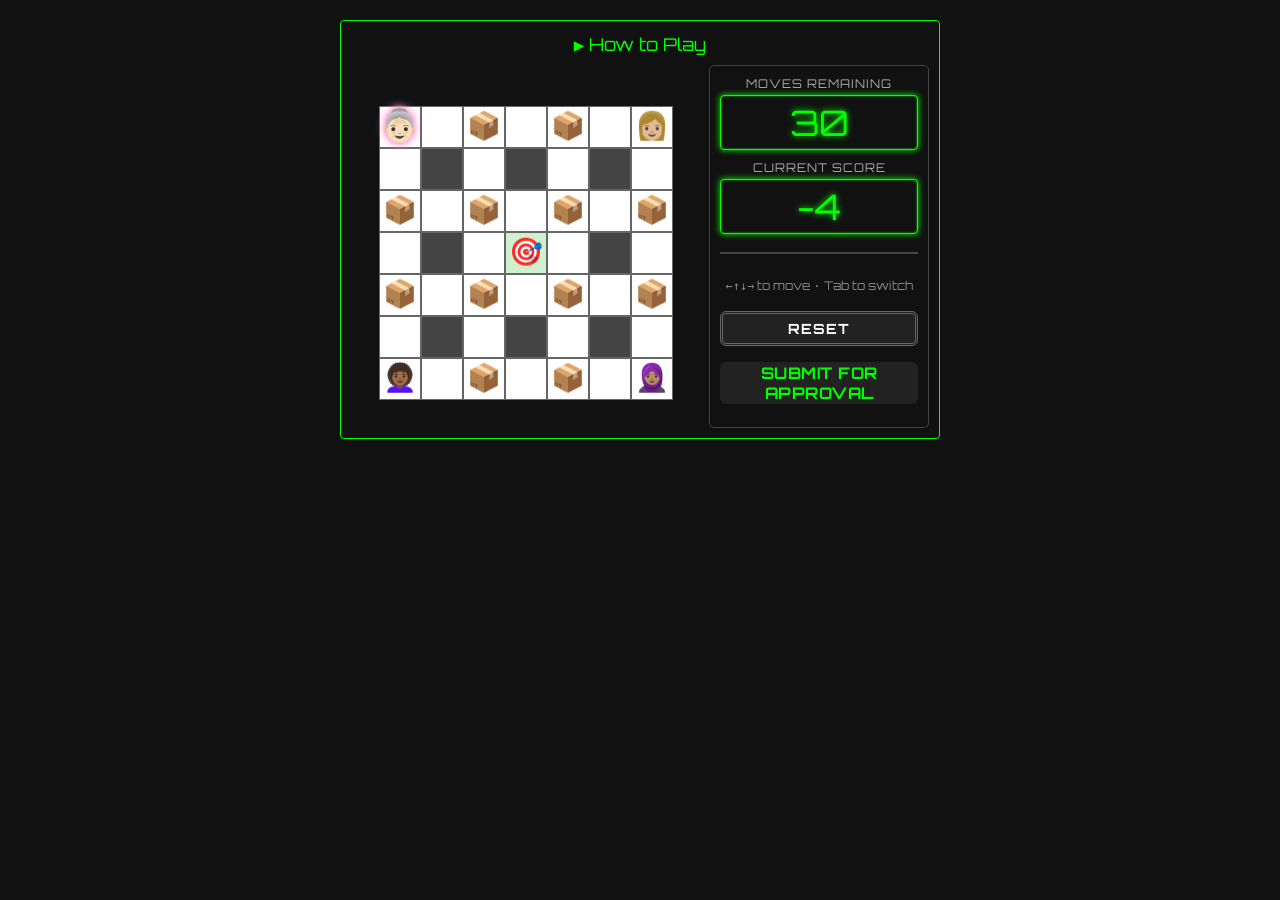
==== commit 2ad31b79: "Create index.html Centering Women - w levels" ====
--- a/docs/index.html
+++ b/docs/index.html
@@ -1,854 +1,281 @@
+
 <!DOCTYPE html>
-<html data-init="no-js">
+<html>
 <head>
-<meta charset="UTF-8" />
-<title>Power Hour Prototype</title>
-<meta name="viewport" content="width=device-width,initial-scale=1" />
-<!--
-
-SugarCube (v2.30.0): A free (gratis and libre) story format.
-
-Copyright © 2013–2019 Thomas Michael Edwards <thomasmedwards@gmail.com>.
-All rights reserved.
-
-Redistribution and use in source and binary forms, with or without
-modification, are permitted provided that the following conditions are met:
-
-1. Redistributions of source code must retain the above copyright notice, this
-   list of conditions and the following disclaimer.
-2. Redistributions in binary form must reproduce the above copyright notice,
-   this list of conditions and the following disclaimer in the documentation
-   and/or other materials provided with the distribution.
-
-THIS SOFTWARE IS PROVIDED BY THE COPYRIGHT HOLDERS AND CONTRIBUTORS "AS IS" AND
-ANY EXPRESS OR IMPLIED WARRANTIES, INCLUDING, BUT NOT LIMITED TO, THE IMPLIED
-WARRANTIES OF MERCHANTABILITY AND FITNESS FOR A PARTICULAR PURPOSE ARE
-DISCLAIMED. IN NO EVENT SHALL THE COPYRIGHT OWNER OR CONTRIBUTORS BE LIABLE FOR
-ANY DIRECT, INDIRECT, INCIDENTAL, SPECIAL, EXEMPLARY, OR CONSEQUENTIAL DAMAGES
-(INCLUDING, BUT NOT LIMITED TO, PROCUREMENT OF SUBSTITUTE GOODS OR SERVICES;
-LOSS OF USE, DATA, OR PROFITS; OR BUSINESS INTERRUPTION) HOWEVER CAUSED AND
-ON ANY THEORY OF LIABILITY, WHETHER IN CONTRACT, STRICT LIABILITY, OR TORT
-(INCLUDING NEGLIGENCE OR OTHERWISE) ARISING IN ANY WAY OUT OF THE USE OF THIS
-SOFTWARE, EVEN IF ADVISED OF THE POSSIBILITY OF SUCH DAMAGE.
-
--->
-<script id="script-libraries" type="text/javascript">
-if(document.head&&document.addEventListener&&document.querySelector&&Object.create&&Object.freeze&&JSON){document.documentElement.setAttribute("data-init", "loading");
-/*! @source http://purl.eligrey.com/github/classList.js/blob/master/classList.js */
-if("document" in self){if(!("classList" in document.createElement("_"))){(function(j){"use strict";if(!("Element" in j)){return}var a="classList",f="prototype",m=j.Element[f],b=Object,k=String[f].trim||function(){return this.replace(/^\s+|\s+$/g,"")},c=Array[f].indexOf||function(q){var p=0,o=this.length;for(;p<o;p++){if(p in this&&this[p]===q){return p}}return -1},n=function(o,p){this.name=o;this.code=DOMException[o];this.message=p},g=function(p,o){if(o===""){throw new n("SYNTAX_ERR","An invalid or illegal string was specified")}if(/\s/.test(o)){throw new n("INVALID_CHARACTER_ERR","String contains an invalid character")}return c.call(p,o)},d=function(s){var r=k.call(s.getAttribute("class")||""),q=r?r.split(/\s+/):[],p=0,o=q.length;for(;p<o;p++){this.push(q[p])}this._updateClassName=function(){s.setAttribute("class",this.toString())}},e=d[f]=[],i=function(){return new d(this)};n[f]=Error[f];e.item=function(o){return this[o]||null};e.contains=function(o){o+="";return g(this,o)!==-1};e.add=function(){var s=arguments,r=0,p=s.length,q,o=false;do{q=s[r]+"";if(g(this,q)===-1){this.push(q);o=true}}while(++r<p);if(o){this._updateClassName()}};e.remove=function(){var t=arguments,s=0,p=t.length,r,o=false,q;do{r=t[s]+"";q=g(this,r);while(q!==-1){this.splice(q,1);o=true;q=g(this,r)}}while(++s<p);if(o){this._updateClassName()}};e.toggle=function(p,q){p+="";var o=this.contains(p),r=o?q!==true&&"remove":q!==false&&"add";if(r){this[r](p)}if(q===true||q===false){return q}else{return !o}};e.toString=function(){return this.join(" ")};if(b.defineProperty){var l={get:i,enumerable:true,configurable:true};try{b.defineProperty(m,a,l)}catch(h){if(h.number===-2146823252){l.enumerable=false;b.defineProperty(m,a,l)}}}else{if(b[f].__defineGetter__){m.__defineGetter__(a,i)}}}(self))}else{(function(){var b=document.createElement("_");b.classList.add("c1","c2");if(!b.classList.contains("c2")){var c=function(e){var d=DOMTokenList.prototype[e];DOMTokenList.prototype[e]=function(h){var g,f=arguments.length;for(g=0;g<f;g++){h=arguments[g];d.call(this,h)}}};c("add");c("remove")}b.classList.toggle("c3",false);if(b.classList.contains("c3")){var a=DOMTokenList.prototype.toggle;DOMTokenList.prototype.toggle=function(d,e){if(1 in arguments&&!this.contains(d)===!e){return e}else{return a.call(this,d)}}}b=null}())}};
-/*!
- * https://github.com/es-shims/es5-shim
- * @license es5-shim Copyright 2009-2015 by contributors, MIT License
- * see https://github.com/es-shims/es5-shim/blob/v4.5.13/LICENSE
- */
-(function(t,r){"use strict";if(typeof define==="function"&&define.amd){define(r)}else if(typeof exports==="object"){module.exports=r()}else{t.returnExports=r()}})(this,function(){var t=Array;var r=t.prototype;var e=Object;var n=e.prototype;var i=Function;var a=i.prototype;var o=String;var f=o.prototype;var u=Number;var l=u.prototype;var s=r.slice;var c=r.splice;var v=r.push;var h=r.unshift;var p=r.concat;var y=r.join;var d=a.call;var g=a.apply;var w=Math.max;var b=Math.min;var T=n.toString;var m=typeof Symbol==="function"&&typeof Symbol.toStringTag==="symbol";var D;var S=Function.prototype.toString,x=/^\s*class /,O=function isES6ClassFn(t){try{var r=S.call(t);var e=r.replace(/\/\/.*\n/g,"");var n=e.replace(/\/\*[.\s\S]*\*\//g,"");var i=n.replace(/\n/gm," ").replace(/ {2}/g," ");return x.test(i)}catch(a){return false}},E=function tryFunctionObject(t){try{if(O(t)){return false}S.call(t);return true}catch(r){return false}},j="[object Function]",I="[object GeneratorFunction]",D=function isCallable(t){if(!t){return false}if(typeof t!=="function"&&typeof t!=="object"){return false}if(m){return E(t)}if(O(t)){return false}var r=T.call(t);return r===j||r===I};var M;var U=RegExp.prototype.exec,$=function tryRegexExec(t){try{U.call(t);return true}catch(r){return false}},F="[object RegExp]";M=function isRegex(t){if(typeof t!=="object"){return false}return m?$(t):T.call(t)===F};var N;var C=String.prototype.valueOf,k=function tryStringObject(t){try{C.call(t);return true}catch(r){return false}},A="[object String]";N=function isString(t){if(typeof t==="string"){return true}if(typeof t!=="object"){return false}return m?k(t):T.call(t)===A};var R=e.defineProperty&&function(){try{var t={};e.defineProperty(t,"x",{enumerable:false,value:t});for(var r in t){return false}return t.x===t}catch(n){return false}}();var P=function(t){var r;if(R){r=function(t,r,n,i){if(!i&&r in t){return}e.defineProperty(t,r,{configurable:true,enumerable:false,writable:true,value:n})}}else{r=function(t,r,e,n){if(!n&&r in t){return}t[r]=e}}return function defineProperties(e,n,i){for(var a in n){if(t.call(n,a)){r(e,a,n[a],i)}}}}(n.hasOwnProperty);var J=function isPrimitive(t){var r=typeof t;return t===null||r!=="object"&&r!=="function"};var Y=u.isNaN||function isActualNaN(t){return t!==t};var z={ToInteger:function ToInteger(t){var r=+t;if(Y(r)){r=0}else if(r!==0&&r!==1/0&&r!==-(1/0)){r=(r>0||-1)*Math.floor(Math.abs(r))}return r},ToPrimitive:function ToPrimitive(t){var r,e,n;if(J(t)){return t}e=t.valueOf;if(D(e)){r=e.call(t);if(J(r)){return r}}n=t.toString;if(D(n)){r=n.call(t);if(J(r)){return r}}throw new TypeError},ToObject:function(t){if(t==null){throw new TypeError("can't convert "+t+" to object")}return e(t)},ToUint32:function ToUint32(t){return t>>>0}};var Z=function Empty(){};P(a,{bind:function bind(t){var r=this;if(!D(r)){throw new TypeError("Function.prototype.bind called on incompatible "+r)}var n=s.call(arguments,1);var a;var o=function(){if(this instanceof a){var i=g.call(r,this,p.call(n,s.call(arguments)));if(e(i)===i){return i}return this}else{return g.call(r,t,p.call(n,s.call(arguments)))}};var f=w(0,r.length-n.length);var u=[];for(var l=0;l<f;l++){v.call(u,"$"+l)}a=i("binder","return function ("+y.call(u,",")+"){ return binder.apply(this, arguments); }")(o);if(r.prototype){Z.prototype=r.prototype;a.prototype=new Z;Z.prototype=null}return a}});var G=d.bind(n.hasOwnProperty);var H=d.bind(n.toString);var W=d.bind(s);var B=g.bind(s);if(typeof document==="object"&&document&&document.documentElement){try{W(document.documentElement.childNodes)}catch(X){var L=W;var q=B;W=function arraySliceIE(t){var r=[];var e=t.length;while(e-- >0){r[e]=t[e]}return q(r,L(arguments,1))};B=function arraySliceApplyIE(t,r){return q(W(t),r)}}}var K=d.bind(f.slice);var Q=d.bind(f.split);var V=d.bind(f.indexOf);var _=d.bind(v);var tt=d.bind(n.propertyIsEnumerable);var rt=d.bind(r.sort);var et=t.isArray||function isArray(t){return H(t)==="[object Array]"};var nt=[].unshift(0)!==1;P(r,{unshift:function(){h.apply(this,arguments);return this.length}},nt);P(t,{isArray:et});var it=e("a");var at=it[0]!=="a"||!(0 in it);var ot=function properlyBoxed(t){var r=true;var e=true;var n=false;if(t){try{t.call("foo",function(t,e,n){if(typeof n!=="object"){r=false}});t.call([1],function(){"use strict";e=typeof this==="string"},"x")}catch(i){n=true}}return!!t&&!n&&r&&e};P(r,{forEach:function forEach(t){var r=z.ToObject(this);var e=at&&N(this)?Q(this,""):r;var n=-1;var i=z.ToUint32(e.length);var a;if(arguments.length>1){a=arguments[1]}if(!D(t)){throw new TypeError("Array.prototype.forEach callback must be a function")}while(++n<i){if(n in e){if(typeof a==="undefined"){t(e[n],n,r)}else{t.call(a,e[n],n,r)}}}}},!ot(r.forEach));P(r,{map:function map(r){var e=z.ToObject(this);var n=at&&N(this)?Q(this,""):e;var i=z.ToUint32(n.length);var a=t(i);var o;if(arguments.length>1){o=arguments[1]}if(!D(r)){throw new TypeError("Array.prototype.map callback must be a function")}for(var f=0;f<i;f++){if(f in n){if(typeof o==="undefined"){a[f]=r(n[f],f,e)}else{a[f]=r.call(o,n[f],f,e)}}}return a}},!ot(r.map));P(r,{filter:function filter(t){var r=z.ToObject(this);var e=at&&N(this)?Q(this,""):r;var n=z.ToUint32(e.length);var i=[];var a;var o;if(arguments.length>1){o=arguments[1]}if(!D(t)){throw new TypeError("Array.prototype.filter callback must be a function")}for(var f=0;f<n;f++){if(f in e){a=e[f];if(typeof o==="undefined"?t(a,f,r):t.call(o,a,f,r)){_(i,a)}}}return i}},!ot(r.filter));P(r,{every:function every(t){var r=z.ToObject(this);var e=at&&N(this)?Q(this,""):r;var n=z.ToUint32(e.length);var i;if(arguments.length>1){i=arguments[1]}if(!D(t)){throw new TypeError("Array.prototype.every callback must be a function")}for(var a=0;a<n;a++){if(a in e&&!(typeof i==="undefined"?t(e[a],a,r):t.call(i,e[a],a,r))){return false}}return true}},!ot(r.every));P(r,{some:function some(t){var r=z.ToObject(this);var e=at&&N(this)?Q(this,""):r;var n=z.ToUint32(e.length);var i;if(arguments.length>1){i=arguments[1]}if(!D(t)){throw new TypeError("Array.prototype.some callback must be a function")}for(var a=0;a<n;a++){if(a in e&&(typeof i==="undefined"?t(e[a],a,r):t.call(i,e[a],a,r))){return true}}return false}},!ot(r.some));var ft=false;if(r.reduce){ft=typeof r.reduce.call("es5",function(t,r,e,n){return n})==="object"}P(r,{reduce:function reduce(t){var r=z.ToObject(this);var e=at&&N(this)?Q(this,""):r;var n=z.ToUint32(e.length);if(!D(t)){throw new TypeError("Array.prototype.reduce callback must be a function")}if(n===0&&arguments.length===1){throw new TypeError("reduce of empty array with no initial value")}var i=0;var a;if(arguments.length>=2){a=arguments[1]}else{do{if(i in e){a=e[i++];break}if(++i>=n){throw new TypeError("reduce of empty array with no initial value")}}while(true)}for(;i<n;i++){if(i in e){a=t(a,e[i],i,r)}}return a}},!ft);var ut=false;if(r.reduceRight){ut=typeof r.reduceRight.call("es5",function(t,r,e,n){return n})==="object"}P(r,{reduceRight:function reduceRight(t){var r=z.ToObject(this);var e=at&&N(this)?Q(this,""):r;var n=z.ToUint32(e.length);if(!D(t)){throw new TypeError("Array.prototype.reduceRight callback must be a function")}if(n===0&&arguments.length===1){throw new TypeError("reduceRight of empty array with no initial value")}var i;var a=n-1;if(arguments.length>=2){i=arguments[1]}else{do{if(a in e){i=e[a--];break}if(--a<0){throw new TypeError("reduceRight of empty array with no initial value")}}while(true)}if(a<0){return i}do{if(a in e){i=t(i,e[a],a,r)}}while(a--);return i}},!ut);var lt=r.indexOf&&[0,1].indexOf(1,2)!==-1;P(r,{indexOf:function indexOf(t){var r=at&&N(this)?Q(this,""):z.ToObject(this);var e=z.ToUint32(r.length);if(e===0){return-1}var n=0;if(arguments.length>1){n=z.ToInteger(arguments[1])}n=n>=0?n:w(0,e+n);for(;n<e;n++){if(n in r&&r[n]===t){return n}}return-1}},lt);var st=r.lastIndexOf&&[0,1].lastIndexOf(0,-3)!==-1;P(r,{lastIndexOf:function lastIndexOf(t){var r=at&&N(this)?Q(this,""):z.ToObject(this);var e=z.ToUint32(r.length);if(e===0){return-1}var n=e-1;if(arguments.length>1){n=b(n,z.ToInteger(arguments[1]))}n=n>=0?n:e-Math.abs(n);for(;n>=0;n--){if(n in r&&t===r[n]){return n}}return-1}},st);var ct=function(){var t=[1,2];var r=t.splice();return t.length===2&&et(r)&&r.length===0}();P(r,{splice:function splice(t,r){if(arguments.length===0){return[]}else{return c.apply(this,arguments)}}},!ct);var vt=function(){var t={};r.splice.call(t,0,0,1);return t.length===1}();P(r,{splice:function splice(t,r){if(arguments.length===0){return[]}var e=arguments;this.length=w(z.ToInteger(this.length),0);if(arguments.length>0&&typeof r!=="number"){e=W(arguments);if(e.length<2){_(e,this.length-t)}else{e[1]=z.ToInteger(r)}}return c.apply(this,e)}},!vt);var ht=function(){var r=new t(1e5);r[8]="x";r.splice(1,1);return r.indexOf("x")===7}();var pt=function(){var t=256;var r=[];r[t]="a";r.splice(t+1,0,"b");return r[t]==="a"}();P(r,{splice:function splice(t,r){var e=z.ToObject(this);var n=[];var i=z.ToUint32(e.length);var a=z.ToInteger(t);var f=a<0?w(i+a,0):b(a,i);var u=b(w(z.ToInteger(r),0),i-f);var l=0;var s;while(l<u){s=o(f+l);if(G(e,s)){n[l]=e[s]}l+=1}var c=W(arguments,2);var v=c.length;var h;if(v<u){l=f;var p=i-u;while(l<p){s=o(l+u);h=o(l+v);if(G(e,s)){e[h]=e[s]}else{delete e[h]}l+=1}l=i;var y=i-u+v;while(l>y){delete e[l-1];l-=1}}else if(v>u){l=i-u;while(l>f){s=o(l+u-1);h=o(l+v-1);if(G(e,s)){e[h]=e[s]}else{delete e[h]}l-=1}}l=f;for(var d=0;d<c.length;++d){e[l]=c[d];l+=1}e.length=i-u+v;return n}},!ht||!pt);var yt=r.join;var dt;try{dt=Array.prototype.join.call("123",",")!=="1,2,3"}catch(X){dt=true}if(dt){P(r,{join:function join(t){var r=typeof t==="undefined"?",":t;return yt.call(N(this)?Q(this,""):this,r)}},dt)}var gt=[1,2].join(undefined)!=="1,2";if(gt){P(r,{join:function join(t){var r=typeof t==="undefined"?",":t;return yt.call(this,r)}},gt)}var wt=function push(t){var r=z.ToObject(this);var e=z.ToUint32(r.length);var n=0;while(n<arguments.length){r[e+n]=arguments[n];n+=1}r.length=e+n;return e+n};var bt=function(){var t={};var r=Array.prototype.push.call(t,undefined);return r!==1||t.length!==1||typeof t[0]!=="undefined"||!G(t,0)}();P(r,{push:function push(t){if(et(this)){return v.apply(this,arguments)}return wt.apply(this,arguments)}},bt);var Tt=function(){var t=[];var r=t.push(undefined);return r!==1||t.length!==1||typeof t[0]!=="undefined"||!G(t,0)}();P(r,{push:wt},Tt);P(r,{slice:function(t,r){var e=N(this)?Q(this,""):this;return B(e,arguments)}},at);var mt=function(){try{[1,2].sort(null)}catch(t){try{[1,2].sort({})}catch(r){return false}}return true}();var Dt=function(){try{[1,2].sort(/a/);return false}catch(t){}return true}();var St=function(){try{[1,2].sort(undefined);return true}catch(t){}return false}();P(r,{sort:function sort(t){if(typeof t==="undefined"){return rt(this)}if(!D(t)){throw new TypeError("Array.prototype.sort callback must be a function")}return rt(this,t)}},mt||!St||!Dt);var xt=!tt({toString:null},"toString");var Ot=tt(function(){},"prototype");var Et=!G("x","0");var jt=function(t){var r=t.constructor;return r&&r.prototype===t};var It={$applicationCache:true,$console:true,$external:true,$frame:true,$frameElement:true,$frames:true,$innerHeight:true,$innerWidth:true,$onmozfullscreenchange:true,$onmozfullscreenerror:true,$outerHeight:true,$outerWidth:true,$pageXOffset:true,$pageYOffset:true,$parent:true,$scrollLeft:true,$scrollTop:true,$scrollX:true,$scrollY:true,$self:true,$webkitIndexedDB:true,$webkitStorageInfo:true,$window:true,$width:true,$height:true,$top:true,$localStorage:true};var Mt=function(){if(typeof window==="undefined"){return false}for(var t in window){try{if(!It["$"+t]&&G(window,t)&&window[t]!==null&&typeof window[t]==="object"){jt(window[t])}}catch(r){return true}}return false}();var Ut=function(t){if(typeof window==="undefined"||!Mt){return jt(t)}try{return jt(t)}catch(r){return false}};var $t=["toString","toLocaleString","valueOf","hasOwnProperty","isPrototypeOf","propertyIsEnumerable","constructor"];var Ft=$t.length;var Nt=function isArguments(t){return H(t)==="[object Arguments]"};var Ct=function isArguments(t){return t!==null&&typeof t==="object"&&typeof t.length==="number"&&t.length>=0&&!et(t)&&D(t.callee)};var kt=Nt(arguments)?Nt:Ct;P(e,{keys:function keys(t){var r=D(t);var e=kt(t);var n=t!==null&&typeof t==="object";var i=n&&N(t);if(!n&&!r&&!e){throw new TypeError("Object.keys called on a non-object")}var a=[];var f=Ot&&r;if(i&&Et||e){for(var u=0;u<t.length;++u){_(a,o(u))}}if(!e){for(var l in t){if(!(f&&l==="prototype")&&G(t,l)){_(a,o(l))}}}if(xt){var s=Ut(t);for(var c=0;c<Ft;c++){var v=$t[c];if(!(s&&v==="constructor")&&G(t,v)){_(a,v)}}}return a}});var At=e.keys&&function(){return e.keys(arguments).length===2}(1,2);var Rt=e.keys&&function(){var t=e.keys(arguments);return arguments.length!==1||t.length!==1||t[0]!==1}(1);var Pt=e.keys;P(e,{keys:function keys(t){if(kt(t)){return Pt(W(t))}else{return Pt(t)}}},!At||Rt);var Jt=new Date(-0xc782b5b342b24).getUTCMonth()!==0;var Yt=new Date(-0x55d318d56a724);var zt=new Date(14496624e5);var Zt=Yt.toUTCString()!=="Mon, 01 Jan -45875 11:59:59 GMT";var Gt;var Ht;var Wt=Yt.getTimezoneOffset();if(Wt<-720){Gt=Yt.toDateString()!=="Tue Jan 02 -45875";Ht=!/^Thu Dec 10 2015 \d\d:\d\d:\d\d GMT[-+]\d\d\d\d(?: |$)/.test(String(zt))}else{Gt=Yt.toDateString()!=="Mon Jan 01 -45875";Ht=!/^Wed Dec 09 2015 \d\d:\d\d:\d\d GMT[-+]\d\d\d\d(?: |$)/.test(String(zt))}var Bt=d.bind(Date.prototype.getFullYear);var Xt=d.bind(Date.prototype.getMonth);var Lt=d.bind(Date.prototype.getDate);var qt=d.bind(Date.prototype.getUTCFullYear);var Kt=d.bind(Date.prototype.getUTCMonth);var Qt=d.bind(Date.prototype.getUTCDate);var Vt=d.bind(Date.prototype.getUTCDay);var _t=d.bind(Date.prototype.getUTCHours);var tr=d.bind(Date.prototype.getUTCMinutes);var rr=d.bind(Date.prototype.getUTCSeconds);var er=d.bind(Date.prototype.getUTCMilliseconds);var nr=["Sun","Mon","Tue","Wed","Thu","Fri","Sat"];var ir=["Jan","Feb","Mar","Apr","May","Jun","Jul","Aug","Sep","Oct","Nov","Dec"];var ar=function daysInMonth(t,r){return Lt(new Date(r,t,0))};P(Date.prototype,{getFullYear:function getFullYear(){if(!this||!(this instanceof Date)){throw new TypeError("this is not a Date object.")}var t=Bt(this);if(t<0&&Xt(this)>11){return t+1}return t},getMonth:function getMonth(){if(!this||!(this instanceof Date)){throw new TypeError("this is not a Date object.")}var t=Bt(this);var r=Xt(this);if(t<0&&r>11){return 0}return r},getDate:function getDate(){if(!this||!(this instanceof Date)){throw new TypeError("this is not a Date object.")}var t=Bt(this);var r=Xt(this);var e=Lt(this);if(t<0&&r>11){if(r===12){return e}var n=ar(0,t+1);return n-e+1}return e},getUTCFullYear:function getUTCFullYear(){if(!this||!(this instanceof Date)){throw new TypeError("this is not a Date object.")}var t=qt(this);if(t<0&&Kt(this)>11){return t+1}return t},getUTCMonth:function getUTCMonth(){if(!this||!(this instanceof Date)){throw new TypeError("this is not a Date object.")}var t=qt(this);var r=Kt(this);if(t<0&&r>11){return 0}return r},getUTCDate:function getUTCDate(){if(!this||!(this instanceof Date)){throw new TypeError("this is not a Date object.")}var t=qt(this);var r=Kt(this);var e=Qt(this);if(t<0&&r>11){if(r===12){return e}var n=ar(0,t+1);return n-e+1}return e}},Jt);P(Date.prototype,{toUTCString:function toUTCString(){if(!this||!(this instanceof Date)){throw new TypeError("this is not a Date object.")}var t=Vt(this);var r=Qt(this);var e=Kt(this);var n=qt(this);var i=_t(this);var a=tr(this);var o=rr(this);return nr[t]+", "+(r<10?"0"+r:r)+" "+ir[e]+" "+n+" "+(i<10?"0"+i:i)+":"+(a<10?"0"+a:a)+":"+(o<10?"0"+o:o)+" GMT"}},Jt||Zt);P(Date.prototype,{toDateString:function toDateString(){if(!this||!(this instanceof Date)){throw new TypeError("this is not a Date object.")}var t=this.getDay();var r=this.getDate();var e=this.getMonth();var n=this.getFullYear();return nr[t]+" "+ir[e]+" "+(r<10?"0"+r:r)+" "+n}},Jt||Gt);if(Jt||Ht){Date.prototype.toString=function toString(){if(!this||!(this instanceof Date)){throw new TypeError("this is not a Date object.")}var t=this.getDay();var r=this.getDate();var e=this.getMonth();var n=this.getFullYear();var i=this.getHours();var a=this.getMinutes();var o=this.getSeconds();var f=this.getTimezoneOffset();var u=Math.floor(Math.abs(f)/60);var l=Math.floor(Math.abs(f)%60);return nr[t]+" "+ir[e]+" "+(r<10?"0"+r:r)+" "+n+" "+(i<10?"0"+i:i)+":"+(a<10?"0"+a:a)+":"+(o<10?"0"+o:o)+" GMT"+(f>0?"-":"+")+(u<10?"0"+u:u)+(l<10?"0"+l:l)};if(R){e.defineProperty(Date.prototype,"toString",{configurable:true,enumerable:false,writable:true})}}var or=-621987552e5;var fr="-000001";var ur=Date.prototype.toISOString&&new Date(or).toISOString().indexOf(fr)===-1;var lr=Date.prototype.toISOString&&new Date(-1).toISOString()!=="1969-12-31T23:59:59.999Z";var sr=d.bind(Date.prototype.getTime);P(Date.prototype,{toISOString:function toISOString(){if(!isFinite(this)||!isFinite(sr(this))){throw new RangeError("Date.prototype.toISOString called on non-finite value.")}var t=qt(this);var r=Kt(this);t+=Math.floor(r/12);r=(r%12+12)%12;var e=[r+1,Qt(this),_t(this),tr(this),rr(this)];t=(t<0?"-":t>9999?"+":"")+K("00000"+Math.abs(t),0<=t&&t<=9999?-4:-6);for(var n=0;n<e.length;++n){e[n]=K("00"+e[n],-2)}return t+"-"+W(e,0,2).join("-")+"T"+W(e,2).join(":")+"."+K("000"+er(this),-3)+"Z"}},ur||lr);var cr=function(){try{return Date.prototype.toJSON&&new Date(NaN).toJSON()===null&&new Date(or).toJSON().indexOf(fr)!==-1&&Date.prototype.toJSON.call({toISOString:function(){return true}})}catch(t){return false}}();if(!cr){Date.prototype.toJSON=function toJSON(t){var r=e(this);var n=z.ToPrimitive(r);if(typeof n==="number"&&!isFinite(n)){return null}var i=r.toISOString;if(!D(i)){throw new TypeError("toISOString property is not callable")}return i.call(r)}}var vr=Date.parse("+033658-09-27T01:46:40.000Z")===1e15;var hr=!isNaN(Date.parse("2012-04-04T24:00:00.500Z"))||!isNaN(Date.parse("2012-11-31T23:59:59.000Z"))||!isNaN(Date.parse("2012-12-31T23:59:60.000Z"));var pr=isNaN(Date.parse("2000-01-01T00:00:00.000Z"));if(pr||hr||!vr){var yr=Math.pow(2,31)-1;var dr=Y(new Date(1970,0,1,0,0,0,yr+1).getTime());Date=function(t){var r=function Date(e,n,i,a,f,u,l){var s=arguments.length;var c;if(this instanceof t){var v=u;var h=l;if(dr&&s>=7&&l>yr){var p=Math.floor(l/yr)*yr;var y=Math.floor(p/1e3);v+=y;h-=y*1e3}c=s===1&&o(e)===e?new t(r.parse(e)):s>=7?new t(e,n,i,a,f,v,h):s>=6?new t(e,n,i,a,f,v):s>=5?new t(e,n,i,a,f):s>=4?new t(e,n,i,a):s>=3?new t(e,n,i):s>=2?new t(e,n):s>=1?new t(e instanceof t?+e:e):new t}else{c=t.apply(this,arguments)}if(!J(c)){P(c,{constructor:r},true)}return c};var e=new RegExp("^"+"(\\d{4}|[+-]\\d{6})"+"(?:-(\\d{2})"+"(?:-(\\d{2})"+"(?:"+"T(\\d{2})"+":(\\d{2})"+"(?:"+":(\\d{2})"+"(?:(\\.\\d{1,}))?"+")?"+"("+"Z|"+"(?:"+"([-+])"+"(\\d{2})"+":(\\d{2})"+")"+")?)?)?)?"+"$");var n=[0,31,59,90,120,151,181,212,243,273,304,334,365];var i=function dayFromMonth(t,r){var e=r>1?1:0;return n[r]+Math.floor((t-1969+e)/4)-Math.floor((t-1901+e)/100)+Math.floor((t-1601+e)/400)+365*(t-1970)};var a=function toUTC(r){var e=0;var n=r;if(dr&&n>yr){var i=Math.floor(n/yr)*yr;var a=Math.floor(i/1e3);e+=a;n-=a*1e3}return u(new t(1970,0,1,0,0,e,n))};for(var f in t){if(G(t,f)){r[f]=t[f]}}P(r,{now:t.now,UTC:t.UTC},true);r.prototype=t.prototype;P(r.prototype,{constructor:r},true);var l=function parse(r){var n=e.exec(r);if(n){var o=u(n[1]),f=u(n[2]||1)-1,l=u(n[3]||1)-1,s=u(n[4]||0),c=u(n[5]||0),v=u(n[6]||0),h=Math.floor(u(n[7]||0)*1e3),p=Boolean(n[4]&&!n[8]),y=n[9]==="-"?1:-1,d=u(n[10]||0),g=u(n[11]||0),w;var b=c>0||v>0||h>0;if(s<(b?24:25)&&c<60&&v<60&&h<1e3&&f>-1&&f<12&&d<24&&g<60&&l>-1&&l<i(o,f+1)-i(o,f)){w=((i(o,f)+l)*24+s+d*y)*60;w=((w+c+g*y)*60+v)*1e3+h;if(p){w=a(w)}if(-864e13<=w&&w<=864e13){return w}}return NaN}return t.parse.apply(this,arguments)};P(r,{parse:l});return r}(Date)}if(!Date.now){Date.now=function now(){return(new Date).getTime()}}var gr=l.toFixed&&(8e-5.toFixed(3)!=="0.000"||.9.toFixed(0)!=="1"||1.255.toFixed(2)!=="1.25"||(1000000000000000128).toFixed(0)!=="1000000000000000128");var wr={base:1e7,size:6,data:[0,0,0,0,0,0],multiply:function multiply(t,r){var e=-1;var n=r;while(++e<wr.size){n+=t*wr.data[e];wr.data[e]=n%wr.base;n=Math.floor(n/wr.base)}},divide:function divide(t){var r=wr.size;var e=0;while(--r>=0){e+=wr.data[r];wr.data[r]=Math.floor(e/t);e=e%t*wr.base}},numToString:function numToString(){var t=wr.size;var r="";while(--t>=0){if(r!==""||t===0||wr.data[t]!==0){var e=o(wr.data[t]);if(r===""){r=e}else{r+=K("0000000",0,7-e.length)+e}}}return r},pow:function pow(t,r,e){return r===0?e:r%2===1?pow(t,r-1,e*t):pow(t*t,r/2,e)},log:function log(t){var r=0;var e=t;while(e>=4096){r+=12;e/=4096}while(e>=2){r+=1;e/=2}return r}};var br=function toFixed(t){var r,e,n,i,a,f,l,s;r=u(t);r=Y(r)?0:Math.floor(r);if(r<0||r>20){throw new RangeError("Number.toFixed called with invalid number of decimals")}e=u(this);if(Y(e)){return"NaN"}if(e<=-1e21||e>=1e21){return o(e)}n="";if(e<0){n="-";e=-e}i="0";if(e>1e-21){a=wr.log(e*wr.pow(2,69,1))-69;f=a<0?e*wr.pow(2,-a,1):e/wr.pow(2,a,1);f*=4503599627370496;a=52-a;if(a>0){wr.multiply(0,f);l=r;while(l>=7){wr.multiply(1e7,0);l-=7}wr.multiply(wr.pow(10,l,1),0);l=a-1;while(l>=23){wr.divide(1<<23);l-=23}wr.divide(1<<l);wr.multiply(1,1);wr.divide(2);i=wr.numToString()}else{wr.multiply(0,f);wr.multiply(1<<-a,0);i=wr.numToString()+K("0.00000000000000000000",2,2+r)}}if(r>0){s=i.length;if(s<=r){i=n+K("0.0000000000000000000",0,r-s+2)+i}else{i=n+K(i,0,s-r)+"."+K(i,s-r)}}else{i=n+i}return i};P(l,{toFixed:br},gr);var Tr=function(){try{return 1..toPrecision(undefined)==="1"}catch(t){return true}}();var mr=l.toPrecision;P(l,{toPrecision:function toPrecision(t){return typeof t==="undefined"?mr.call(this):mr.call(this,t)}},Tr);if("ab".split(/(?:ab)*/).length!==2||".".split(/(.?)(.?)/).length!==4||"tesst".split(/(s)*/)[1]==="t"||"test".split(/(?:)/,-1).length!==4||"".split(/.?/).length||".".split(/()()/).length>1){(function(){var t=typeof/()??/.exec("")[1]==="undefined";var r=Math.pow(2,32)-1;f.split=function(e,n){var i=String(this);if(typeof e==="undefined"&&n===0){return[]}if(!M(e)){return Q(this,e,n)}var a=[];var o=(e.ignoreCase?"i":"")+(e.multiline?"m":"")+(e.unicode?"u":"")+(e.sticky?"y":""),f=0,u,l,s,c;var h=new RegExp(e.source,o+"g");if(!t){u=new RegExp("^"+h.source+"$(?!\\s)",o)}var p=typeof n==="undefined"?r:z.ToUint32(n);l=h.exec(i);while(l){s=l.index+l[0].length;if(s>f){_(a,K(i,f,l.index));if(!t&&l.length>1){l[0].replace(u,function(){for(var t=1;t<arguments.length-2;t++){if(typeof arguments[t]==="undefined"){l[t]=void 0}}})}if(l.length>1&&l.index<i.length){v.apply(a,W(l,1))}c=l[0].length;f=s;if(a.length>=p){break}}if(h.lastIndex===l.index){h.lastIndex++}l=h.exec(i)}if(f===i.length){if(c||!h.test("")){_(a,"")}}else{_(a,K(i,f))}return a.length>p?W(a,0,p):a}})()}else if("0".split(void 0,0).length){f.split=function split(t,r){if(typeof t==="undefined"&&r===0){return[]}return Q(this,t,r)}}var Dr=f.replace;var Sr=function(){var t=[];"x".replace(/x(.)?/g,function(r,e){_(t,e)});return t.length===1&&typeof t[0]==="undefined"}();if(!Sr){f.replace=function replace(t,r){var e=D(r);var n=M(t)&&/\)[*?]/.test(t.source);if(!e||!n){return Dr.call(this,t,r)}else{var i=function(e){var n=arguments.length;var i=t.lastIndex;t.lastIndex=0;var a=t.exec(e)||[];t.lastIndex=i;_(a,arguments[n-2],arguments[n-1]);return r.apply(this,a)};return Dr.call(this,t,i)}}}var xr=f.substr;var Or="".substr&&"0b".substr(-1)!=="b";P(f,{substr:function substr(t,r){var e=t;if(t<0){e=w(this.length+t,0)}return xr.call(this,e,r)}},Or);var Er="\t\n\x0B\f\r \xa0\u1680\u180e\u2000\u2001\u2002\u2003"+"\u2004\u2005\u2006\u2007\u2008\u2009\u200a\u202f\u205f\u3000\u2028"+"\u2029\ufeff";var jr="\u200b";var Ir="["+Er+"]";var Mr=new RegExp("^"+Ir+Ir+"*");var Ur=new RegExp(Ir+Ir+"*$");var $r=f.trim&&(Er.trim()||!jr.trim());P(f,{trim:function trim(){if(typeof this==="undefined"||this===null){throw new TypeError("can't convert "+this+" to object")}return o(this).replace(Mr,"").replace(Ur,"")}},$r);var Fr=d.bind(String.prototype.trim);var Nr=f.lastIndexOf&&"abc\u3042\u3044".lastIndexOf("\u3042\u3044",2)!==-1;P(f,{lastIndexOf:function lastIndexOf(t){if(typeof this==="undefined"||this===null){throw new TypeError("can't convert "+this+" to object")}var r=o(this);var e=o(t);var n=arguments.length>1?u(arguments[1]):NaN;var i=Y(n)?Infinity:z.ToInteger(n);var a=b(w(i,0),r.length);var f=e.length;var l=a+f;while(l>0){l=w(0,l-f);var s=V(K(r,l,a+f),e);if(s!==-1){return l+s}}return-1}},Nr);var Cr=f.lastIndexOf;P(f,{lastIndexOf:function lastIndexOf(t){return Cr.apply(this,arguments)}},f.lastIndexOf.length!==1);if(parseInt(Er+"08")!==8||parseInt(Er+"0x16")!==22){parseInt=function(t){var r=/^[-+]?0[xX]/;return function parseInt(e,n){if(typeof e==="symbol"){""+e}var i=Fr(String(e));var a=u(n)||(r.test(i)?16:10);return t(i,a)}}(parseInt)}if(1/parseFloat("-0")!==-Infinity){parseFloat=function(t){return function parseFloat(r){var e=Fr(String(r));var n=t(e);return n===0&&K(e,0,1)==="-"?-0:n}}(parseFloat)}if(String(new RangeError("test"))!=="RangeError: test"){var kr=function toString(){if(typeof this==="undefined"||this===null){throw new TypeError("can't convert "+this+" to object")}var t=this.name;if(typeof t==="undefined"){t="Error"}else if(typeof t!=="string"){t=o(t)}var r=this.message;if(typeof r==="undefined"){r=""}else if(typeof r!=="string"){r=o(r)}if(!t){return r}if(!r){return t}return t+": "+r};Error.prototype.toString=kr}if(R){var Ar=function(t,r){if(tt(t,r)){var e=Object.getOwnPropertyDescriptor(t,r);if(e.configurable){e.enumerable=false;Object.defineProperty(t,r,e)}}};Ar(Error.prototype,"message");if(Error.prototype.message!==""){Error.prototype.message=""}Ar(Error.prototype,"name")}if(String(/a/gim)!=="/a/gim"){var Rr=function toString(){var t="/"+this.source+"/";if(this.global){t+="g"}if(this.ignoreCase){t+="i"}if(this.multiline){t+="m"}return t};RegExp.prototype.toString=Rr}});
-//# sourceMappingURL=es5-shim.map
-/*!
- * https://github.com/paulmillr/es6-shim
- * @license es6-shim Copyright 2013-2016 by Paul Miller (http://paulmillr.com)
- *   and contributors,  MIT License
- * es6-shim: v0.35.4
- * see https://github.com/paulmillr/es6-shim/blob/0.35.4/LICENSE
- * Details and documentation:
- * https://github.com/paulmillr/es6-shim/
- */
-(function(e,t){if(typeof define==="function"&&define.amd){define(t)}else if(typeof exports==="object"){module.exports=t()}else{e.returnExports=t()}})(this,function(){"use strict";var e=Function.call.bind(Function.apply);var t=Function.call.bind(Function.call);var r=Array.isArray;var n=Object.keys;var o=function notThunker(t){return function notThunk(){return!e(t,this,arguments)}};var i=function(e){try{e();return false}catch(t){return true}};var a=function valueOrFalseIfThrows(e){try{return e()}catch(t){return false}};var u=o(i);var f=function(){return!i(function(){return Object.defineProperty({},"x",{get:function(){}})})};var s=!!Object.defineProperty&&f();var c=function foo(){}.name==="foo";var l=Function.call.bind(Array.prototype.forEach);var p=Function.call.bind(Array.prototype.reduce);var v=Function.call.bind(Array.prototype.filter);var y=Function.call.bind(Array.prototype.some);var h=function(e,t,r,n){if(!n&&t in e){return}if(s){Object.defineProperty(e,t,{configurable:true,enumerable:false,writable:true,value:r})}else{e[t]=r}};var b=function(e,t,r){l(n(t),function(n){var o=t[n];h(e,n,o,!!r)})};var g=Function.call.bind(Object.prototype.toString);var d=typeof/abc/==="function"?function IsCallableSlow(e){return typeof e==="function"&&g(e)==="[object Function]"}:function IsCallableFast(e){return typeof e==="function"};var m={getter:function(e,t,r){if(!s){throw new TypeError("getters require true ES5 support")}Object.defineProperty(e,t,{configurable:true,enumerable:false,get:r})},proxy:function(e,t,r){if(!s){throw new TypeError("getters require true ES5 support")}var n=Object.getOwnPropertyDescriptor(e,t);Object.defineProperty(r,t,{configurable:n.configurable,enumerable:n.enumerable,get:function getKey(){return e[t]},set:function setKey(r){e[t]=r}})},redefine:function(e,t,r){if(s){var n=Object.getOwnPropertyDescriptor(e,t);n.value=r;Object.defineProperty(e,t,n)}else{e[t]=r}},defineByDescriptor:function(e,t,r){if(s){Object.defineProperty(e,t,r)}else if("value"in r){e[t]=r.value}},preserveToString:function(e,t){if(t&&d(t.toString)){h(e,"toString",t.toString.bind(t),true)}}};var O=Object.create||function(e,t){var r=function Prototype(){};r.prototype=e;var o=new r;if(typeof t!=="undefined"){n(t).forEach(function(e){m.defineByDescriptor(o,e,t[e])})}return o};var w=function(e,t){if(!Object.setPrototypeOf){return false}return a(function(){var r=function Subclass(t){var r=new e(t);Object.setPrototypeOf(r,Subclass.prototype);return r};Object.setPrototypeOf(r,e);r.prototype=O(e.prototype,{constructor:{value:r}});return t(r)})};var j=function(){if(typeof self!=="undefined"){return self}if(typeof window!=="undefined"){return window}if(typeof global!=="undefined"){return global}throw new Error("unable to locate global object")};var S=j();var T=S.isFinite;var I=Function.call.bind(String.prototype.indexOf);var E=Function.apply.bind(Array.prototype.indexOf);var P=Function.call.bind(Array.prototype.concat);var C=Function.call.bind(String.prototype.slice);var M=Function.call.bind(Array.prototype.push);var x=Function.apply.bind(Array.prototype.push);var N=Function.call.bind(Array.prototype.shift);var A=Math.max;var R=Math.min;var _=Math.floor;var k=Math.abs;var L=Math.exp;var F=Math.log;var D=Math.sqrt;var z=Function.call.bind(Object.prototype.hasOwnProperty);var q;var W=function(){};var G=S.Map;var H=G&&G.prototype["delete"];var V=G&&G.prototype.get;var B=G&&G.prototype.has;var U=G&&G.prototype.set;var $=S.Symbol||{};var J=$.species||"@@species";var X=Number.isNaN||function isNaN(e){return e!==e};var K=Number.isFinite||function isFinite(e){return typeof e==="number"&&T(e)};var Z=d(Math.sign)?Math.sign:function sign(e){var t=Number(e);if(t===0){return t}if(X(t)){return t}return t<0?-1:1};var Y=function log1p(e){var t=Number(e);if(t<-1||X(t)){return NaN}if(t===0||t===Infinity){return t}if(t===-1){return-Infinity}return 1+t-1===0?t:t*(F(1+t)/(1+t-1))};var Q=function isArguments(e){return g(e)==="[object Arguments]"};var ee=function isArguments(e){return e!==null&&typeof e==="object"&&typeof e.length==="number"&&e.length>=0&&g(e)!=="[object Array]"&&g(e.callee)==="[object Function]"};var te=Q(arguments)?Q:ee;var re={primitive:function(e){return e===null||typeof e!=="function"&&typeof e!=="object"},string:function(e){return g(e)==="[object String]"},regex:function(e){return g(e)==="[object RegExp]"},symbol:function(e){return typeof S.Symbol==="function"&&typeof e==="symbol"}};var ne=function overrideNative(e,t,r){var n=e[t];h(e,t,r,true);m.preserveToString(e[t],n)};var oe=typeof $==="function"&&typeof $["for"]==="function"&&re.symbol($());var ie=re.symbol($.iterator)?$.iterator:"_es6-shim iterator_";if(S.Set&&typeof(new S.Set)["@@iterator"]==="function"){ie="@@iterator"}if(!S.Reflect){h(S,"Reflect",{},true)}var ae=S.Reflect;var ue=String;var fe=typeof document==="undefined"||!document?null:document.all;var se=fe==null?function isNullOrUndefined(e){return e==null}:function isNullOrUndefinedAndNotDocumentAll(e){return e==null&&e!==fe};var ce={Call:function Call(t,r){var n=arguments.length>2?arguments[2]:[];if(!ce.IsCallable(t)){throw new TypeError(t+" is not a function")}return e(t,r,n)},RequireObjectCoercible:function(e,t){if(se(e)){throw new TypeError(t||"Cannot call method on "+e)}return e},TypeIsObject:function(e){if(e===void 0||e===null||e===true||e===false){return false}return typeof e==="function"||typeof e==="object"||e===fe},ToObject:function(e,t){return Object(ce.RequireObjectCoercible(e,t))},IsCallable:d,IsConstructor:function(e){return ce.IsCallable(e)},ToInt32:function(e){return ce.ToNumber(e)>>0},ToUint32:function(e){return ce.ToNumber(e)>>>0},ToNumber:function(e){if(g(e)==="[object Symbol]"){throw new TypeError("Cannot convert a Symbol value to a number")}return+e},ToInteger:function(e){var t=ce.ToNumber(e);if(X(t)){return 0}if(t===0||!K(t)){return t}return(t>0?1:-1)*_(k(t))},ToLength:function(e){var t=ce.ToInteger(e);if(t<=0){return 0}if(t>Number.MAX_SAFE_INTEGER){return Number.MAX_SAFE_INTEGER}return t},SameValue:function(e,t){if(e===t){if(e===0){return 1/e===1/t}return true}return X(e)&&X(t)},SameValueZero:function(e,t){return e===t||X(e)&&X(t)},IsIterable:function(e){return ce.TypeIsObject(e)&&(typeof e[ie]!=="undefined"||te(e))},GetIterator:function(e){if(te(e)){return new q(e,"value")}var t=ce.GetMethod(e,ie);if(!ce.IsCallable(t)){throw new TypeError("value is not an iterable")}var r=ce.Call(t,e);if(!ce.TypeIsObject(r)){throw new TypeError("bad iterator")}return r},GetMethod:function(e,t){var r=ce.ToObject(e)[t];if(se(r)){return void 0}if(!ce.IsCallable(r)){throw new TypeError("Method not callable: "+t)}return r},IteratorComplete:function(e){return!!e.done},IteratorClose:function(e,t){var r=ce.GetMethod(e,"return");if(r===void 0){return}var n,o;try{n=ce.Call(r,e)}catch(i){o=i}if(t){return}if(o){throw o}if(!ce.TypeIsObject(n)){throw new TypeError("Iterator's return method returned a non-object.")}},IteratorNext:function(e){var t=arguments.length>1?e.next(arguments[1]):e.next();if(!ce.TypeIsObject(t)){throw new TypeError("bad iterator")}return t},IteratorStep:function(e){var t=ce.IteratorNext(e);var r=ce.IteratorComplete(t);return r?false:t},Construct:function(e,t,r,n){var o=typeof r==="undefined"?e:r;if(!n&&ae.construct){return ae.construct(e,t,o)}var i=o.prototype;if(!ce.TypeIsObject(i)){i=Object.prototype}var a=O(i);var u=ce.Call(e,a,t);return ce.TypeIsObject(u)?u:a},SpeciesConstructor:function(e,t){var r=e.constructor;if(r===void 0){return t}if(!ce.TypeIsObject(r)){throw new TypeError("Bad constructor")}var n=r[J];if(se(n)){return t}if(!ce.IsConstructor(n)){throw new TypeError("Bad @@species")}return n},CreateHTML:function(e,t,r,n){var o=ce.ToString(e);var i="<"+t;if(r!==""){var a=ce.ToString(n);var u=a.replace(/"/g,"&quot;");i+=" "+r+'="'+u+'"'}var f=i+">";var s=f+o;return s+"</"+t+">"},IsRegExp:function IsRegExp(e){if(!ce.TypeIsObject(e)){return false}var t=e[$.match];if(typeof t!=="undefined"){return!!t}return re.regex(e)},ToString:function ToString(e){return ue(e)}};if(s&&oe){var le=function defineWellKnownSymbol(e){if(re.symbol($[e])){return $[e]}var t=$["for"]("Symbol."+e);Object.defineProperty($,e,{configurable:false,enumerable:false,writable:false,value:t});return t};if(!re.symbol($.search)){var pe=le("search");var ve=String.prototype.search;h(RegExp.prototype,pe,function search(e){return ce.Call(ve,e,[this])});var ye=function search(e){var t=ce.RequireObjectCoercible(this);if(!se(e)){var r=ce.GetMethod(e,pe);if(typeof r!=="undefined"){return ce.Call(r,e,[t])}}return ce.Call(ve,t,[ce.ToString(e)])};ne(String.prototype,"search",ye)}if(!re.symbol($.replace)){var he=le("replace");var be=String.prototype.replace;h(RegExp.prototype,he,function replace(e,t){return ce.Call(be,e,[this,t])});var ge=function replace(e,t){var r=ce.RequireObjectCoercible(this);if(!se(e)){var n=ce.GetMethod(e,he);if(typeof n!=="undefined"){return ce.Call(n,e,[r,t])}}return ce.Call(be,r,[ce.ToString(e),t])};ne(String.prototype,"replace",ge)}if(!re.symbol($.split)){var de=le("split");var me=String.prototype.split;h(RegExp.prototype,de,function split(e,t){return ce.Call(me,e,[this,t])});var Oe=function split(e,t){var r=ce.RequireObjectCoercible(this);if(!se(e)){var n=ce.GetMethod(e,de);if(typeof n!=="undefined"){return ce.Call(n,e,[r,t])}}return ce.Call(me,r,[ce.ToString(e),t])};ne(String.prototype,"split",Oe)}var we=re.symbol($.match);var je=we&&function(){var e={};e[$.match]=function(){return 42};return"a".match(e)!==42}();if(!we||je){var Se=le("match");var Te=String.prototype.match;h(RegExp.prototype,Se,function match(e){return ce.Call(Te,e,[this])});var Ie=function match(e){var t=ce.RequireObjectCoercible(this);if(!se(e)){var r=ce.GetMethod(e,Se);if(typeof r!=="undefined"){return ce.Call(r,e,[t])}}return ce.Call(Te,t,[ce.ToString(e)])};ne(String.prototype,"match",Ie)}}var Ee=function wrapConstructor(e,t,r){m.preserveToString(t,e);if(Object.setPrototypeOf){Object.setPrototypeOf(e,t)}if(s){l(Object.getOwnPropertyNames(e),function(n){if(n in W||r[n]){return}m.proxy(e,n,t)})}else{l(Object.keys(e),function(n){if(n in W||r[n]){return}t[n]=e[n]})}t.prototype=e.prototype;m.redefine(e.prototype,"constructor",t)};var Pe=function(){return this};var Ce=function(e){if(s&&!z(e,J)){m.getter(e,J,Pe)}};var Me=function(e,t){var r=t||function iterator(){return this};h(e,ie,r);if(!e[ie]&&re.symbol(ie)){e[ie]=r}};var xe=function createDataProperty(e,t,r){if(s){Object.defineProperty(e,t,{configurable:true,enumerable:true,writable:true,value:r})}else{e[t]=r}};var Ne=function createDataPropertyOrThrow(e,t,r){xe(e,t,r);if(!ce.SameValue(e[t],r)){throw new TypeError("property is nonconfigurable")}};var Ae=function(e,t,r,n){if(!ce.TypeIsObject(e)){throw new TypeError("Constructor requires `new`: "+t.name)}var o=t.prototype;if(!ce.TypeIsObject(o)){o=r}var i=O(o);for(var a in n){if(z(n,a)){var u=n[a];h(i,a,u,true)}}return i};if(String.fromCodePoint&&String.fromCodePoint.length!==1){var Re=String.fromCodePoint;ne(String,"fromCodePoint",function fromCodePoint(e){return ce.Call(Re,this,arguments)})}var _e={fromCodePoint:function fromCodePoint(e){var t=[];var r;for(var n=0,o=arguments.length;n<o;n++){r=Number(arguments[n]);if(!ce.SameValue(r,ce.ToInteger(r))||r<0||r>1114111){throw new RangeError("Invalid code point "+r)}if(r<65536){M(t,String.fromCharCode(r))}else{r-=65536;M(t,String.fromCharCode((r>>10)+55296));M(t,String.fromCharCode(r%1024+56320))}}return t.join("")},raw:function raw(e){var t=ce.ToObject(e,"bad callSite");var r=ce.ToObject(t.raw,"bad raw value");var n=r.length;var o=ce.ToLength(n);if(o<=0){return""}var i=[];var a=0;var u,f,s,c;while(a<o){u=ce.ToString(a);s=ce.ToString(r[u]);M(i,s);if(a+1>=o){break}f=a+1<arguments.length?arguments[a+1]:"";c=ce.ToString(f);M(i,c);a+=1}return i.join("")}};if(String.raw&&String.raw({raw:{0:"x",1:"y",length:2}})!=="xy"){ne(String,"raw",_e.raw)}b(String,_e);var ke=function repeat(e,t){if(t<1){return""}if(t%2){return repeat(e,t-1)+e}var r=repeat(e,t/2);return r+r};var Le=Infinity;var Fe={repeat:function repeat(e){var t=ce.ToString(ce.RequireObjectCoercible(this));var r=ce.ToInteger(e);if(r<0||r>=Le){throw new RangeError("repeat count must be less than infinity and not overflow maximum string size")}return ke(t,r)},startsWith:function startsWith(e){var t=ce.ToString(ce.RequireObjectCoercible(this));if(ce.IsRegExp(e)){throw new TypeError('Cannot call method "startsWith" with a regex')}var r=ce.ToString(e);var n;if(arguments.length>1){n=arguments[1]}var o=A(ce.ToInteger(n),0);return C(t,o,o+r.length)===r},endsWith:function endsWith(e){var t=ce.ToString(ce.RequireObjectCoercible(this));if(ce.IsRegExp(e)){throw new TypeError('Cannot call method "endsWith" with a regex')}var r=ce.ToString(e);var n=t.length;var o;if(arguments.length>1){o=arguments[1]}var i=typeof o==="undefined"?n:ce.ToInteger(o);var a=R(A(i,0),n);return C(t,a-r.length,a)===r},includes:function includes(e){if(ce.IsRegExp(e)){throw new TypeError('"includes" does not accept a RegExp')}var t=ce.ToString(e);var r;if(arguments.length>1){r=arguments[1]}return I(this,t,r)!==-1},codePointAt:function codePointAt(e){var t=ce.ToString(ce.RequireObjectCoercible(this));var r=ce.ToInteger(e);var n=t.length;if(r>=0&&r<n){var o=t.charCodeAt(r);var i=r+1===n;if(o<55296||o>56319||i){return o}var a=t.charCodeAt(r+1);if(a<56320||a>57343){return o}return(o-55296)*1024+(a-56320)+65536}}};if(String.prototype.includes&&"a".includes("a",Infinity)!==false){ne(String.prototype,"includes",Fe.includes)}if(String.prototype.startsWith&&String.prototype.endsWith){var De=i(function(){return"/a/".startsWith(/a/)});var ze=a(function(){return"abc".startsWith("a",Infinity)===false});if(!De||!ze){ne(String.prototype,"startsWith",Fe.startsWith);ne(String.prototype,"endsWith",Fe.endsWith)}}if(oe){var qe=a(function(){var e=/a/;e[$.match]=false;return"/a/".startsWith(e)});if(!qe){ne(String.prototype,"startsWith",Fe.startsWith)}var We=a(function(){var e=/a/;e[$.match]=false;return"/a/".endsWith(e)});if(!We){ne(String.prototype,"endsWith",Fe.endsWith)}var Ge=a(function(){var e=/a/;e[$.match]=false;return"/a/".includes(e)});if(!Ge){ne(String.prototype,"includes",Fe.includes)}}b(String.prototype,Fe);var He=["\t\n\x0B\f\r \xa0\u1680\u180e\u2000\u2001\u2002\u2003","\u2004\u2005\u2006\u2007\u2008\u2009\u200a\u202f\u205f\u3000\u2028","\u2029\ufeff"].join("");var Ve=new RegExp("(^["+He+"]+)|(["+He+"]+$)","g");var Be=function trim(){return ce.ToString(ce.RequireObjectCoercible(this)).replace(Ve,"")};var Ue=["\x85","\u200b","\ufffe"].join("");var $e=new RegExp("["+Ue+"]","g");var Je=/^[-+]0x[0-9a-f]+$/i;var Xe=Ue.trim().length!==Ue.length;h(String.prototype,"trim",Be,Xe);var Ke=function(e){return{value:e,done:arguments.length===0}};var Ze=function(e){ce.RequireObjectCoercible(e);this._s=ce.ToString(e);this._i=0};Ze.prototype.next=function(){var e=this._s;var t=this._i;if(typeof e==="undefined"||t>=e.length){this._s=void 0;return Ke()}var r=e.charCodeAt(t);var n,o;if(r<55296||r>56319||t+1===e.length){o=1}else{n=e.charCodeAt(t+1);o=n<56320||n>57343?1:2}this._i=t+o;return Ke(e.substr(t,o))};Me(Ze.prototype);Me(String.prototype,function(){return new Ze(this)});var Ye={from:function from(e){var r=this;var n;if(arguments.length>1){n=arguments[1]}var o,i;if(typeof n==="undefined"){o=false}else{if(!ce.IsCallable(n)){throw new TypeError("Array.from: when provided, the second argument must be a function")}if(arguments.length>2){i=arguments[2]}o=true}var a=typeof(te(e)||ce.GetMethod(e,ie))!=="undefined";var u,f,s;if(a){f=ce.IsConstructor(r)?Object(new r):[];var c=ce.GetIterator(e);var l,p;s=0;while(true){l=ce.IteratorStep(c);if(l===false){break}p=l.value;try{if(o){p=typeof i==="undefined"?n(p,s):t(n,i,p,s)}f[s]=p}catch(v){ce.IteratorClose(c,true);throw v}s+=1}u=s}else{var y=ce.ToObject(e);u=ce.ToLength(y.length);f=ce.IsConstructor(r)?Object(new r(u)):new Array(u);var h;for(s=0;s<u;++s){h=y[s];if(o){h=typeof i==="undefined"?n(h,s):t(n,i,h,s)}Ne(f,s,h)}}f.length=u;return f},of:function of(){var e=arguments.length;var t=this;var n=r(t)||!ce.IsCallable(t)?new Array(e):ce.Construct(t,[e]);for(var o=0;o<e;++o){Ne(n,o,arguments[o])}n.length=e;return n}};b(Array,Ye);Ce(Array);q=function(e,t){this.i=0;this.array=e;this.kind=t};b(q.prototype,{next:function(){var e=this.i;var t=this.array;if(!(this instanceof q)){throw new TypeError("Not an ArrayIterator")}if(typeof t!=="undefined"){var r=ce.ToLength(t.length);for(;e<r;e++){var n=this.kind;var o;if(n==="key"){o=e}else if(n==="value"){o=t[e]}else if(n==="entry"){o=[e,t[e]]}this.i=e+1;return Ke(o)}}this.array=void 0;return Ke()}});Me(q.prototype);var Qe=Array.of===Ye.of||function(){var e=function Foo(e){this.length=e};e.prototype=[];var t=Array.of.apply(e,[1,2]);return t instanceof e&&t.length===2}();if(!Qe){ne(Array,"of",Ye.of)}var et={copyWithin:function copyWithin(e,t){var r=ce.ToObject(this);var n=ce.ToLength(r.length);var o=ce.ToInteger(e);var i=ce.ToInteger(t);var a=o<0?A(n+o,0):R(o,n);var u=i<0?A(n+i,0):R(i,n);var f;if(arguments.length>2){f=arguments[2]}var s=typeof f==="undefined"?n:ce.ToInteger(f);var c=s<0?A(n+s,0):R(s,n);var l=R(c-u,n-a);var p=1;if(u<a&&a<u+l){p=-1;u+=l-1;a+=l-1}while(l>0){if(u in r){r[a]=r[u]}else{delete r[a]}u+=p;a+=p;l-=1}return r},fill:function fill(e){var t;if(arguments.length>1){t=arguments[1]}var r;if(arguments.length>2){r=arguments[2]}var n=ce.ToObject(this);var o=ce.ToLength(n.length);t=ce.ToInteger(typeof t==="undefined"?0:t);r=ce.ToInteger(typeof r==="undefined"?o:r);var i=t<0?A(o+t,0):R(t,o);var a=r<0?o+r:r;for(var u=i;u<o&&u<a;++u){n[u]=e}return n},find:function find(e){var r=ce.ToObject(this);var n=ce.ToLength(r.length);if(!ce.IsCallable(e)){throw new TypeError("Array#find: predicate must be a function")}var o=arguments.length>1?arguments[1]:null;for(var i=0,a;i<n;i++){a=r[i];if(o){if(t(e,o,a,i,r)){return a}}else if(e(a,i,r)){return a}}},findIndex:function findIndex(e){var r=ce.ToObject(this);var n=ce.ToLength(r.length);if(!ce.IsCallable(e)){throw new TypeError("Array#findIndex: predicate must be a function")}var o=arguments.length>1?arguments[1]:null;for(var i=0;i<n;i++){if(o){if(t(e,o,r[i],i,r)){return i}}else if(e(r[i],i,r)){return i}}return-1},keys:function keys(){return new q(this,"key")},values:function values(){return new q(this,"value")},entries:function entries(){return new q(this,"entry")}};if(Array.prototype.keys&&!ce.IsCallable([1].keys().next)){delete Array.prototype.keys}if(Array.prototype.entries&&!ce.IsCallable([1].entries().next)){delete Array.prototype.entries}if(Array.prototype.keys&&Array.prototype.entries&&!Array.prototype.values&&Array.prototype[ie]){b(Array.prototype,{values:Array.prototype[ie]});if(re.symbol($.unscopables)){Array.prototype[$.unscopables].values=true}}if(c&&Array.prototype.values&&Array.prototype.values.name!=="values"){var tt=Array.prototype.values;ne(Array.prototype,"values",function values(){return ce.Call(tt,this,arguments)});h(Array.prototype,ie,Array.prototype.values,true)}b(Array.prototype,et);if(1/[true].indexOf(true,-0)<0){h(Array.prototype,"indexOf",function indexOf(e){var t=E(this,arguments);if(t===0&&1/t<0){return 0}return t},true)}Me(Array.prototype,function(){return this.values()});if(Object.getPrototypeOf){Me(Object.getPrototypeOf([].values()))}var rt=function(){return a(function(){return Array.from({length:-1}).length===0})}();var nt=function(){var e=Array.from([0].entries());return e.length===1&&r(e[0])&&e[0][0]===0&&e[0][1]===0}();if(!rt||!nt){ne(Array,"from",Ye.from)}var ot=function(){return a(function(){return Array.from([0],void 0)})}();if(!ot){var it=Array.from;ne(Array,"from",function from(e){if(arguments.length>1&&typeof arguments[1]!=="undefined"){return ce.Call(it,this,arguments)}else{return t(it,this,e)}})}var at=-(Math.pow(2,32)-1);var ut=function(e,r){var n={length:at};n[r?(n.length>>>0)-1:0]=true;return a(function(){t(e,n,function(){throw new RangeError("should not reach here")},[]);return true})};if(!ut(Array.prototype.forEach)){var ft=Array.prototype.forEach;ne(Array.prototype,"forEach",function forEach(e){return ce.Call(ft,this.length>=0?this:[],arguments)},true)}if(!ut(Array.prototype.map)){var st=Array.prototype.map;ne(Array.prototype,"map",function map(e){return ce.Call(st,this.length>=0?this:[],arguments)},true)}if(!ut(Array.prototype.filter)){var ct=Array.prototype.filter;ne(Array.prototype,"filter",function filter(e){return ce.Call(ct,this.length>=0?this:[],arguments)},true)}if(!ut(Array.prototype.some)){var lt=Array.prototype.some;ne(Array.prototype,"some",function some(e){return ce.Call(lt,this.length>=0?this:[],arguments)},true)}if(!ut(Array.prototype.every)){var pt=Array.prototype.every;ne(Array.prototype,"every",function every(e){return ce.Call(pt,this.length>=0?this:[],arguments)},true)}if(!ut(Array.prototype.reduce)){var vt=Array.prototype.reduce;ne(Array.prototype,"reduce",function reduce(e){return ce.Call(vt,this.length>=0?this:[],arguments)},true)}if(!ut(Array.prototype.reduceRight,true)){var yt=Array.prototype.reduceRight;ne(Array.prototype,"reduceRight",function reduceRight(e){return ce.Call(yt,this.length>=0?this:[],arguments)},true)}var ht=Number("0o10")!==8;var bt=Number("0b10")!==2;var gt=y(Ue,function(e){return Number(e+0+e)===0});if(ht||bt||gt){var dt=Number;var mt=/^0b[01]+$/i;var Ot=/^0o[0-7]+$/i;var wt=mt.test.bind(mt);var jt=Ot.test.bind(Ot);var St=function(e){var t;if(typeof e.valueOf==="function"){t=e.valueOf();if(re.primitive(t)){return t}}if(typeof e.toString==="function"){t=e.toString();if(re.primitive(t)){return t}}throw new TypeError("No default value")};var Tt=$e.test.bind($e);var It=Je.test.bind(Je);var Et=function(){var e=function Number(t){var r;if(arguments.length>0){r=re.primitive(t)?t:St(t,"number")}else{r=0}if(typeof r==="string"){r=ce.Call(Be,r);if(wt(r)){r=parseInt(C(r,2),2)}else if(jt(r)){r=parseInt(C(r,2),8)}else if(Tt(r)||It(r)){r=NaN}}var n=this;var o=a(function(){dt.prototype.valueOf.call(n);return true});if(n instanceof e&&!o){return new dt(r)}return dt(r)};return e}();Ee(dt,Et,{});b(Et,{NaN:dt.NaN,MAX_VALUE:dt.MAX_VALUE,MIN_VALUE:dt.MIN_VALUE,NEGATIVE_INFINITY:dt.NEGATIVE_INFINITY,POSITIVE_INFINITY:dt.POSITIVE_INFINITY});Number=Et;m.redefine(S,"Number",Et)}var Pt=Math.pow(2,53)-1;b(Number,{MAX_SAFE_INTEGER:Pt,MIN_SAFE_INTEGER:-Pt,EPSILON:2.220446049250313e-16,parseInt:S.parseInt,parseFloat:S.parseFloat,isFinite:K,isInteger:function isInteger(e){return K(e)&&ce.ToInteger(e)===e},isSafeInteger:function isSafeInteger(e){return Number.isInteger(e)&&k(e)<=Number.MAX_SAFE_INTEGER},isNaN:X});h(Number,"parseInt",S.parseInt,Number.parseInt!==S.parseInt);if([,1].find(function(){return true})===1){ne(Array.prototype,"find",et.find)}if([,1].findIndex(function(){return true})!==0){ne(Array.prototype,"findIndex",et.findIndex)}var Ct=Function.bind.call(Function.bind,Object.prototype.propertyIsEnumerable);var Mt=function ensureEnumerable(e,t){if(s&&Ct(e,t)){Object.defineProperty(e,t,{enumerable:false})}};var xt=function sliceArgs(){var e=Number(this);var t=arguments.length;var r=t-e;var n=new Array(r<0?0:r);for(var o=e;o<t;++o){n[o-e]=arguments[o]}return n};var Nt=function assignTo(e){return function assignToSource(t,r){t[r]=e[r];return t}};var At=function(e,t){var r=n(Object(t));var o;if(ce.IsCallable(Object.getOwnPropertySymbols)){o=v(Object.getOwnPropertySymbols(Object(t)),Ct(t))}return p(P(r,o||[]),Nt(t),e)};var Rt={assign:function(e,t){var r=ce.ToObject(e,"Cannot convert undefined or null to object");return p(ce.Call(xt,1,arguments),At,r)},is:function is(e,t){return ce.SameValue(e,t)}};var _t=Object.assign&&Object.preventExtensions&&function(){var e=Object.preventExtensions({1:2});try{Object.assign(e,"xy")}catch(t){return e[1]==="y"}}();if(_t){ne(Object,"assign",Rt.assign)}b(Object,Rt);if(s){var kt={setPrototypeOf:function(e,r){var n;var o=function(e,t){if(!ce.TypeIsObject(e)){throw new TypeError("cannot set prototype on a non-object")}if(!(t===null||ce.TypeIsObject(t))){throw new TypeError("can only set prototype to an object or null"+t)}};var i=function(e,r){o(e,r);t(n,e,r);return e};try{n=e.getOwnPropertyDescriptor(e.prototype,r).set;t(n,{},null)}catch(a){if(e.prototype!=={}[r]){return}n=function(e){this[r]=e};i.polyfill=i(i({},null),e.prototype)instanceof e}return i}(Object,"__proto__")};b(Object,kt)}if(Object.setPrototypeOf&&Object.getPrototypeOf&&Object.getPrototypeOf(Object.setPrototypeOf({},null))!==null&&Object.getPrototypeOf(Object.create(null))===null){(function(){var e=Object.create(null);var t=Object.getPrototypeOf;var r=Object.setPrototypeOf;Object.getPrototypeOf=function(r){var n=t(r);return n===e?null:n};Object.setPrototypeOf=function(t,n){var o=n===null?e:n;return r(t,o)};Object.setPrototypeOf.polyfill=false})()}var Lt=!i(function(){return Object.keys("foo")});if(!Lt){var Ft=Object.keys;ne(Object,"keys",function keys(e){return Ft(ce.ToObject(e))});n=Object.keys}var Dt=i(function(){return Object.keys(/a/g)});if(Dt){var zt=Object.keys;ne(Object,"keys",function keys(e){if(re.regex(e)){var t=[];for(var r in e){if(z(e,r)){M(t,r)}}return t}return zt(e)});n=Object.keys}if(Object.getOwnPropertyNames){var qt=!i(function(){return Object.getOwnPropertyNames("foo")});if(!qt){var Wt=typeof window==="object"?Object.getOwnPropertyNames(window):[];var Gt=Object.getOwnPropertyNames;ne(Object,"getOwnPropertyNames",function getOwnPropertyNames(e){var t=ce.ToObject(e);if(g(t)==="[object Window]"){try{return Gt(t)}catch(r){return P([],Wt)}}return Gt(t)})}}if(Object.getOwnPropertyDescriptor){var Ht=!i(function(){return Object.getOwnPropertyDescriptor("foo","bar")});if(!Ht){var Vt=Object.getOwnPropertyDescriptor;ne(Object,"getOwnPropertyDescriptor",function getOwnPropertyDescriptor(e,t){return Vt(ce.ToObject(e),t)})}}if(Object.seal){var Bt=!i(function(){return Object.seal("foo")});if(!Bt){var Ut=Object.seal;ne(Object,"seal",function seal(e){if(!ce.TypeIsObject(e)){return e}return Ut(e)})}}if(Object.isSealed){var $t=!i(function(){return Object.isSealed("foo")});if(!$t){var Jt=Object.isSealed;ne(Object,"isSealed",function isSealed(e){if(!ce.TypeIsObject(e)){return true}return Jt(e)})}}if(Object.freeze){var Xt=!i(function(){return Object.freeze("foo")});if(!Xt){var Kt=Object.freeze;ne(Object,"freeze",function freeze(e){if(!ce.TypeIsObject(e)){return e}return Kt(e)})}}if(Object.isFrozen){var Zt=!i(function(){return Object.isFrozen("foo")});if(!Zt){var Yt=Object.isFrozen;ne(Object,"isFrozen",function isFrozen(e){if(!ce.TypeIsObject(e)){return true}return Yt(e)})}}if(Object.preventExtensions){var Qt=!i(function(){return Object.preventExtensions("foo")});if(!Qt){var er=Object.preventExtensions;ne(Object,"preventExtensions",function preventExtensions(e){if(!ce.TypeIsObject(e)){return e}return er(e)})}}if(Object.isExtensible){var tr=!i(function(){return Object.isExtensible("foo")});if(!tr){var rr=Object.isExtensible;ne(Object,"isExtensible",function isExtensible(e){if(!ce.TypeIsObject(e)){return false}return rr(e)})}}if(Object.getPrototypeOf){var nr=!i(function(){return Object.getPrototypeOf("foo")});if(!nr){var or=Object.getPrototypeOf;ne(Object,"getPrototypeOf",function getPrototypeOf(e){return or(ce.ToObject(e))})}}var ir=s&&function(){var e=Object.getOwnPropertyDescriptor(RegExp.prototype,"flags");return e&&ce.IsCallable(e.get)}();if(s&&!ir){var ar=function flags(){if(!ce.TypeIsObject(this)){throw new TypeError("Method called on incompatible type: must be an object.")}var e="";if(this.global){e+="g"}if(this.ignoreCase){e+="i"}if(this.multiline){e+="m"}if(this.unicode){e+="u"}if(this.sticky){e+="y"}return e};m.getter(RegExp.prototype,"flags",ar)}var ur=s&&a(function(){return String(new RegExp(/a/g,"i"))==="/a/i"});var fr=oe&&s&&function(){var e=/./;e[$.match]=false;return RegExp(e)===e}();var sr=a(function(){return RegExp.prototype.toString.call({source:"abc"})==="/abc/"});var cr=sr&&a(function(){return RegExp.prototype.toString.call({source:"a",flags:"b"})==="/a/b"});if(!sr||!cr){var lr=RegExp.prototype.toString;h(RegExp.prototype,"toString",function toString(){var e=ce.RequireObjectCoercible(this);if(re.regex(e)){return t(lr,e)}var r=ue(e.source);var n=ue(e.flags);return"/"+r+"/"+n},true);m.preserveToString(RegExp.prototype.toString,lr)}if(s&&(!ur||fr)){var pr=Object.getOwnPropertyDescriptor(RegExp.prototype,"flags").get;var vr=Object.getOwnPropertyDescriptor(RegExp.prototype,"source")||{};var yr=function(){return this.source};var hr=ce.IsCallable(vr.get)?vr.get:yr;var br=RegExp;var gr=function(){return function RegExp(e,t){var r=ce.IsRegExp(e);var n=this instanceof RegExp;if(!n&&r&&typeof t==="undefined"&&e.constructor===RegExp){return e}var o=e;var i=t;if(re.regex(e)){o=ce.Call(hr,e);i=typeof t==="undefined"?ce.Call(pr,e):t;return new RegExp(o,i)}else if(r){o=e.source;i=typeof t==="undefined"?e.flags:t}return new br(e,t)}}();Ee(br,gr,{$input:true});RegExp=gr;m.redefine(S,"RegExp",gr)}if(s){var dr={input:"$_",lastMatch:"$&",lastParen:"$+",leftContext:"$`",rightContext:"$'"};l(n(dr),function(e){if(e in RegExp&&!(dr[e]in RegExp)){m.getter(RegExp,dr[e],function get(){return RegExp[e]})}})}Ce(RegExp);var mr=1/Number.EPSILON;var Or=function roundTiesToEven(e){return e+mr-mr};var wr=Math.pow(2,-23);var jr=Math.pow(2,127)*(2-wr);var Sr=Math.pow(2,-126);var Tr=Math.E;var Ir=Math.LOG2E;var Er=Math.LOG10E;var Pr=Number.prototype.clz;delete Number.prototype.clz;var Cr={acosh:function acosh(e){var t=Number(e);if(X(t)||e<1){return NaN}if(t===1){return 0}if(t===Infinity){return t}var r=1/(t*t);if(t<2){return Y(t-1+D(1-r)*t)}var n=t/2;return Y(n+D(1-r)*n-1)+1/Ir},asinh:function asinh(e){var t=Number(e);if(t===0||!T(t)){return t}var r=k(t);var n=r*r;var o=Z(t);if(r<1){return o*Y(r+n/(D(n+1)+1))}return o*(Y(r/2+D(1+1/n)*r/2-1)+1/Ir)},atanh:function atanh(e){var t=Number(e);if(t===0){return t}if(t===-1){return-Infinity}if(t===1){return Infinity}if(X(t)||t<-1||t>1){return NaN}var r=k(t);return Z(t)*Y(2*r/(1-r))/2},cbrt:function cbrt(e){var t=Number(e);if(t===0){return t}var r=t<0;var n;if(r){t=-t}if(t===Infinity){n=Infinity}else{n=L(F(t)/3);n=(t/(n*n)+2*n)/3}return r?-n:n},clz32:function clz32(e){var t=Number(e);var r=ce.ToUint32(t);if(r===0){return 32}return Pr?ce.Call(Pr,r):31-_(F(r+.5)*Ir)},cosh:function cosh(e){var t=Number(e);if(t===0){return 1}if(X(t)){return NaN}if(!T(t)){return Infinity}var r=L(k(t)-1);return(r+1/(r*Tr*Tr))*(Tr/2)},expm1:function expm1(e){var t=Number(e);if(t===-Infinity){return-1}if(!T(t)||t===0){return t}if(k(t)>.5){return L(t)-1}var r=t;var n=0;var o=1;while(n+r!==n){n+=r;o+=1;r*=t/o}return n},hypot:function hypot(e,t){var r=0;var n=0;for(var o=0;o<arguments.length;++o){var i=k(Number(arguments[o]));if(n<i){r*=n/i*(n/i);r+=1;n=i}else{r+=i>0?i/n*(i/n):i}}return n===Infinity?Infinity:n*D(r)},log2:function log2(e){return F(e)*Ir},log10:function log10(e){return F(e)*Er},log1p:Y,sign:Z,sinh:function sinh(e){var t=Number(e);if(!T(t)||t===0){return t}var r=k(t);if(r<1){var n=Math.expm1(r);return Z(t)*n*(1+1/(n+1))/2}var o=L(r-1);return Z(t)*(o-1/(o*Tr*Tr))*(Tr/2)},tanh:function tanh(e){var t=Number(e);if(X(t)||t===0){return t}if(t>=20){return 1}if(t<=-20){return-1}return(Math.expm1(t)-Math.expm1(-t))/(L(t)+L(-t))},trunc:function trunc(e){var t=Number(e);return t<0?-_(-t):_(t)},imul:function imul(e,t){var r=ce.ToUint32(e);var n=ce.ToUint32(t);var o=r>>>16&65535;var i=r&65535;var a=n>>>16&65535;var u=n&65535;return i*u+(o*u+i*a<<16>>>0)|0},fround:function fround(e){var t=Number(e);if(t===0||t===Infinity||t===-Infinity||X(t)){return t}var r=Z(t);var n=k(t);if(n<Sr){return r*Or(n/Sr/wr)*Sr*wr}var o=(1+wr/Number.EPSILON)*n;var i=o-(o-n);if(i>jr||X(i)){return r*Infinity}return r*i}};var Mr=function withinULPDistance(e,t,r){return k(1-e/t)/Number.EPSILON<(r||8)};b(Math,Cr);h(Math,"sinh",Cr.sinh,Math.sinh(710)===Infinity);h(Math,"cosh",Cr.cosh,Math.cosh(710)===Infinity);h(Math,"log1p",Cr.log1p,Math.log1p(-1e-17)!==-1e-17);h(Math,"asinh",Cr.asinh,Math.asinh(-1e7)!==-Math.asinh(1e7));h(Math,"asinh",Cr.asinh,Math.asinh(1e300)===Infinity);h(Math,"atanh",Cr.atanh,Math.atanh(1e-300)===0);h(Math,"tanh",Cr.tanh,Math.tanh(-2e-17)!==-2e-17);
-h(Math,"acosh",Cr.acosh,Math.acosh(Number.MAX_VALUE)===Infinity);h(Math,"acosh",Cr.acosh,!Mr(Math.acosh(1+Number.EPSILON),Math.sqrt(2*Number.EPSILON)));h(Math,"cbrt",Cr.cbrt,!Mr(Math.cbrt(1e-300),1e-100));h(Math,"sinh",Cr.sinh,Math.sinh(-2e-17)!==-2e-17);var xr=Math.expm1(10);h(Math,"expm1",Cr.expm1,xr>22025.465794806718||xr<22025.465794806718);var Nr=Math.round;var Ar=Math.round(.5-Number.EPSILON/4)===0&&Math.round(-.5+Number.EPSILON/3.99)===1;var Rr=mr+1;var _r=2*mr-1;var kr=[Rr,_r].every(function(e){return Math.round(e)===e});h(Math,"round",function round(e){var t=_(e);var r=t===-1?-0:t+1;return e-t<.5?t:r},!Ar||!kr);m.preserveToString(Math.round,Nr);var Lr=Math.imul;if(Math.imul(4294967295,5)!==-5){Math.imul=Cr.imul;m.preserveToString(Math.imul,Lr)}if(Math.imul.length!==2){ne(Math,"imul",function imul(e,t){return ce.Call(Lr,Math,arguments)})}var Fr=function(){var e=S.setTimeout;if(typeof e!=="function"&&typeof e!=="object"){return}ce.IsPromise=function(e){if(!ce.TypeIsObject(e)){return false}if(typeof e._promise==="undefined"){return false}return true};var r=function(e){if(!ce.IsConstructor(e)){throw new TypeError("Bad promise constructor")}var t=this;var r=function(e,r){if(t.resolve!==void 0||t.reject!==void 0){throw new TypeError("Bad Promise implementation!")}t.resolve=e;t.reject=r};t.resolve=void 0;t.reject=void 0;t.promise=new e(r);if(!(ce.IsCallable(t.resolve)&&ce.IsCallable(t.reject))){throw new TypeError("Bad promise constructor")}};var n;if(typeof window!=="undefined"&&ce.IsCallable(window.postMessage)){n=function(){var e=[];var t="zero-timeout-message";var r=function(r){M(e,r);window.postMessage(t,"*")};var n=function(r){if(r.source===window&&r.data===t){r.stopPropagation();if(e.length===0){return}var n=N(e);n()}};window.addEventListener("message",n,true);return r}}var o=function(){var e=S.Promise;var t=e&&e.resolve&&e.resolve();return t&&function(e){return t.then(e)}};var i=ce.IsCallable(S.setImmediate)?S.setImmediate:typeof process==="object"&&process.nextTick?process.nextTick:o()||(ce.IsCallable(n)?n():function(t){e(t,0)});var a=function(e){return e};var u=function(e){throw e};var f=0;var s=1;var c=2;var l=0;var p=1;var v=2;var y={};var h=function(e,t,r){i(function(){g(e,t,r)})};var g=function(e,t,r){var n,o;if(t===y){return e(r)}try{n=e(r);o=t.resolve}catch(i){n=i;o=t.reject}o(n)};var d=function(e,t){var r=e._promise;var n=r.reactionLength;if(n>0){h(r.fulfillReactionHandler0,r.reactionCapability0,t);r.fulfillReactionHandler0=void 0;r.rejectReactions0=void 0;r.reactionCapability0=void 0;if(n>1){for(var o=1,i=0;o<n;o++,i+=3){h(r[i+l],r[i+v],t);e[i+l]=void 0;e[i+p]=void 0;e[i+v]=void 0}}}r.result=t;r.state=s;r.reactionLength=0};var m=function(e,t){var r=e._promise;var n=r.reactionLength;if(n>0){h(r.rejectReactionHandler0,r.reactionCapability0,t);r.fulfillReactionHandler0=void 0;r.rejectReactions0=void 0;r.reactionCapability0=void 0;if(n>1){for(var o=1,i=0;o<n;o++,i+=3){h(r[i+p],r[i+v],t);e[i+l]=void 0;e[i+p]=void 0;e[i+v]=void 0}}}r.result=t;r.state=c;r.reactionLength=0};var O=function(e){var t=false;var r=function(r){var n;if(t){return}t=true;if(r===e){return m(e,new TypeError("Self resolution"))}if(!ce.TypeIsObject(r)){return d(e,r)}try{n=r.then}catch(o){return m(e,o)}if(!ce.IsCallable(n)){return d(e,r)}i(function(){j(e,r,n)})};var n=function(r){if(t){return}t=true;return m(e,r)};return{resolve:r,reject:n}};var w=function(e,r,n,o){if(e===I){t(e,r,n,o,y)}else{t(e,r,n,o)}};var j=function(e,t,r){var n=O(e);var o=n.resolve;var i=n.reject;try{w(r,t,o,i)}catch(a){i(a)}};var T,I;var E=function(){var e=function Promise(t){if(!(this instanceof e)){throw new TypeError('Constructor Promise requires "new"')}if(this&&this._promise){throw new TypeError("Bad construction")}if(!ce.IsCallable(t)){throw new TypeError("not a valid resolver")}var r=Ae(this,e,T,{_promise:{result:void 0,state:f,reactionLength:0,fulfillReactionHandler0:void 0,rejectReactionHandler0:void 0,reactionCapability0:void 0}});var n=O(r);var o=n.reject;try{t(n.resolve,o)}catch(i){o(i)}return r};return e}();T=E.prototype;var P=function(e,t,r,n){var o=false;return function(i){if(o){return}o=true;t[e]=i;if(--n.count===0){var a=r.resolve;a(t)}}};var C=function(e,t,r){var n=e.iterator;var o=[];var i={count:1};var a,u;var f=0;while(true){try{a=ce.IteratorStep(n);if(a===false){e.done=true;break}u=a.value}catch(s){e.done=true;throw s}o[f]=void 0;var c=t.resolve(u);var l=P(f,o,r,i);i.count+=1;w(c.then,c,l,r.reject);f+=1}if(--i.count===0){var p=r.resolve;p(o)}return r.promise};var x=function(e,t,r){var n=e.iterator;var o,i,a;while(true){try{o=ce.IteratorStep(n);if(o===false){e.done=true;break}i=o.value}catch(u){e.done=true;throw u}a=t.resolve(i);w(a.then,a,r.resolve,r.reject)}return r.promise};b(E,{all:function all(e){var t=this;if(!ce.TypeIsObject(t)){throw new TypeError("Promise is not object")}var n=new r(t);var o,i;try{o=ce.GetIterator(e);i={iterator:o,done:false};return C(i,t,n)}catch(a){var u=a;if(i&&!i.done){try{ce.IteratorClose(o,true)}catch(f){u=f}}var s=n.reject;s(u);return n.promise}},race:function race(e){var t=this;if(!ce.TypeIsObject(t)){throw new TypeError("Promise is not object")}var n=new r(t);var o,i;try{o=ce.GetIterator(e);i={iterator:o,done:false};return x(i,t,n)}catch(a){var u=a;if(i&&!i.done){try{ce.IteratorClose(o,true)}catch(f){u=f}}var s=n.reject;s(u);return n.promise}},reject:function reject(e){var t=this;if(!ce.TypeIsObject(t)){throw new TypeError("Bad promise constructor")}var n=new r(t);var o=n.reject;o(e);return n.promise},resolve:function resolve(e){var t=this;if(!ce.TypeIsObject(t)){throw new TypeError("Bad promise constructor")}if(ce.IsPromise(e)){var n=e.constructor;if(n===t){return e}}var o=new r(t);var i=o.resolve;i(e);return o.promise}});b(T,{"catch":function(e){return this.then(null,e)},then:function then(e,t){var n=this;if(!ce.IsPromise(n)){throw new TypeError("not a promise")}var o=ce.SpeciesConstructor(n,E);var i;var b=arguments.length>2&&arguments[2]===y;if(b&&o===E){i=y}else{i=new r(o)}var g=ce.IsCallable(e)?e:a;var d=ce.IsCallable(t)?t:u;var m=n._promise;var O;if(m.state===f){if(m.reactionLength===0){m.fulfillReactionHandler0=g;m.rejectReactionHandler0=d;m.reactionCapability0=i}else{var w=3*(m.reactionLength-1);m[w+l]=g;m[w+p]=d;m[w+v]=i}m.reactionLength+=1}else if(m.state===s){O=m.result;h(g,i,O)}else if(m.state===c){O=m.result;h(d,i,O)}else{throw new TypeError("unexpected Promise state")}return i.promise}});y=new r(E);I=T.then;return E}();if(S.Promise){delete S.Promise.accept;delete S.Promise.defer;delete S.Promise.prototype.chain}if(typeof Fr==="function"){b(S,{Promise:Fr});var Dr=w(S.Promise,function(e){return e.resolve(42).then(function(){})instanceof e});var zr=!i(function(){return S.Promise.reject(42).then(null,5).then(null,W)});var qr=i(function(){return S.Promise.call(3,W)});var Wr=function(e){var t=e.resolve(5);t.constructor={};var r=e.resolve(t);try{r.then(null,W).then(null,W)}catch(n){return true}return t===r}(S.Promise);var Gr=s&&function(){var e=0;var t=Object.defineProperty({},"then",{get:function(){e+=1}});Promise.resolve(t);return e===1}();var Hr=function BadResolverPromise(e){var t=new Promise(e);e(3,function(){});this.then=t.then;this.constructor=BadResolverPromise};Hr.prototype=Promise.prototype;Hr.all=Promise.all;var Vr=a(function(){return!!Hr.all([1,2])});if(!Dr||!zr||!qr||Wr||!Gr||Vr){Promise=Fr;ne(S,"Promise",Fr)}if(Promise.all.length!==1){var Br=Promise.all;ne(Promise,"all",function all(e){return ce.Call(Br,this,arguments)})}if(Promise.race.length!==1){var Ur=Promise.race;ne(Promise,"race",function race(e){return ce.Call(Ur,this,arguments)})}if(Promise.resolve.length!==1){var $r=Promise.resolve;ne(Promise,"resolve",function resolve(e){return ce.Call($r,this,arguments)})}if(Promise.reject.length!==1){var Jr=Promise.reject;ne(Promise,"reject",function reject(e){return ce.Call(Jr,this,arguments)})}Mt(Promise,"all");Mt(Promise,"race");Mt(Promise,"resolve");Mt(Promise,"reject");Ce(Promise)}var Xr=function(e){var t=n(p(e,function(e,t){e[t]=true;return e},{}));return e.join(":")===t.join(":")};var Kr=Xr(["z","a","bb"]);var Zr=Xr(["z",1,"a","3",2]);if(s){var Yr=function fastkey(e,t){if(!t&&!Kr){return null}if(se(e)){return"^"+ce.ToString(e)}else if(typeof e==="string"){return"$"+e}else if(typeof e==="number"){if(!Zr){return"n"+e}return e}else if(typeof e==="boolean"){return"b"+e}return null};var Qr=function emptyObject(){return Object.create?Object.create(null):{}};var en=function addIterableToMap(e,n,o){if(r(o)||re.string(o)){l(o,function(e){if(!ce.TypeIsObject(e)){throw new TypeError("Iterator value "+e+" is not an entry object")}n.set(e[0],e[1])})}else if(o instanceof e){t(e.prototype.forEach,o,function(e,t){n.set(t,e)})}else{var i,a;if(!se(o)){a=n.set;if(!ce.IsCallable(a)){throw new TypeError("bad map")}i=ce.GetIterator(o)}if(typeof i!=="undefined"){while(true){var u=ce.IteratorStep(i);if(u===false){break}var f=u.value;try{if(!ce.TypeIsObject(f)){throw new TypeError("Iterator value "+f+" is not an entry object")}t(a,n,f[0],f[1])}catch(s){ce.IteratorClose(i,true);throw s}}}}};var tn=function addIterableToSet(e,n,o){if(r(o)||re.string(o)){l(o,function(e){n.add(e)})}else if(o instanceof e){t(e.prototype.forEach,o,function(e){n.add(e)})}else{var i,a;if(!se(o)){a=n.add;if(!ce.IsCallable(a)){throw new TypeError("bad set")}i=ce.GetIterator(o)}if(typeof i!=="undefined"){while(true){var u=ce.IteratorStep(i);if(u===false){break}var f=u.value;try{t(a,n,f)}catch(s){ce.IteratorClose(i,true);throw s}}}}};var rn={Map:function(){var e={};var r=function MapEntry(e,t){this.key=e;this.value=t;this.next=null;this.prev=null};r.prototype.isRemoved=function isRemoved(){return this.key===e};var n=function isMap(e){return!!e._es6map};var o=function requireMapSlot(e,t){if(!ce.TypeIsObject(e)||!n(e)){throw new TypeError("Method Map.prototype."+t+" called on incompatible receiver "+ce.ToString(e))}};var i=function MapIterator(e,t){o(e,"[[MapIterator]]");this.head=e._head;this.i=this.head;this.kind=t};i.prototype={isMapIterator:true,next:function next(){if(!this.isMapIterator){throw new TypeError("Not a MapIterator")}var e=this.i;var t=this.kind;var r=this.head;if(typeof this.i==="undefined"){return Ke()}while(e.isRemoved()&&e!==r){e=e.prev}var n;while(e.next!==r){e=e.next;if(!e.isRemoved()){if(t==="key"){n=e.key}else if(t==="value"){n=e.value}else{n=[e.key,e.value]}this.i=e;return Ke(n)}}this.i=void 0;return Ke()}};Me(i.prototype);var a;var u=function Map(){if(!(this instanceof Map)){throw new TypeError('Constructor Map requires "new"')}if(this&&this._es6map){throw new TypeError("Bad construction")}var e=Ae(this,Map,a,{_es6map:true,_head:null,_map:G?new G:null,_size:0,_storage:Qr()});var t=new r(null,null);t.next=t.prev=t;e._head=t;if(arguments.length>0){en(Map,e,arguments[0])}return e};a=u.prototype;m.getter(a,"size",function(){if(typeof this._size==="undefined"){throw new TypeError("size method called on incompatible Map")}return this._size});b(a,{get:function get(e){o(this,"get");var t;var r=Yr(e,true);if(r!==null){t=this._storage[r];if(t){return t.value}else{return}}if(this._map){t=V.call(this._map,e);if(t){return t.value}else{return}}var n=this._head;var i=n;while((i=i.next)!==n){if(ce.SameValueZero(i.key,e)){return i.value}}},has:function has(e){o(this,"has");var t=Yr(e,true);if(t!==null){return typeof this._storage[t]!=="undefined"}if(this._map){return B.call(this._map,e)}var r=this._head;var n=r;while((n=n.next)!==r){if(ce.SameValueZero(n.key,e)){return true}}return false},set:function set(e,t){o(this,"set");var n=this._head;var i=n;var a;var u=Yr(e,true);if(u!==null){if(typeof this._storage[u]!=="undefined"){this._storage[u].value=t;return this}else{a=this._storage[u]=new r(e,t);i=n.prev}}else if(this._map){if(B.call(this._map,e)){V.call(this._map,e).value=t}else{a=new r(e,t);U.call(this._map,e,a);i=n.prev}}while((i=i.next)!==n){if(ce.SameValueZero(i.key,e)){i.value=t;return this}}a=a||new r(e,t);if(ce.SameValue(-0,e)){a.key=+0}a.next=this._head;a.prev=this._head.prev;a.prev.next=a;a.next.prev=a;this._size+=1;return this},"delete":function(t){o(this,"delete");var r=this._head;var n=r;var i=Yr(t,true);if(i!==null){if(typeof this._storage[i]==="undefined"){return false}n=this._storage[i].prev;delete this._storage[i]}else if(this._map){if(!B.call(this._map,t)){return false}n=V.call(this._map,t).prev;H.call(this._map,t)}while((n=n.next)!==r){if(ce.SameValueZero(n.key,t)){n.key=e;n.value=e;n.prev.next=n.next;n.next.prev=n.prev;this._size-=1;return true}}return false},clear:function clear(){o(this,"clear");this._map=G?new G:null;this._size=0;this._storage=Qr();var t=this._head;var r=t;var n=r.next;while((r=n)!==t){r.key=e;r.value=e;n=r.next;r.next=r.prev=t}t.next=t.prev=t},keys:function keys(){o(this,"keys");return new i(this,"key")},values:function values(){o(this,"values");return new i(this,"value")},entries:function entries(){o(this,"entries");return new i(this,"key+value")},forEach:function forEach(e){o(this,"forEach");var r=arguments.length>1?arguments[1]:null;var n=this.entries();for(var i=n.next();!i.done;i=n.next()){if(r){t(e,r,i.value[1],i.value[0],this)}else{e(i.value[1],i.value[0],this)}}}});Me(a,a.entries);return u}(),Set:function(){var e=function isSet(e){return e._es6set&&typeof e._storage!=="undefined"};var r=function requireSetSlot(t,r){if(!ce.TypeIsObject(t)||!e(t)){throw new TypeError("Set.prototype."+r+" called on incompatible receiver "+ce.ToString(t))}};var o;var i=function Set(){if(!(this instanceof Set)){throw new TypeError('Constructor Set requires "new"')}if(this&&this._es6set){throw new TypeError("Bad construction")}var e=Ae(this,Set,o,{_es6set:true,"[[SetData]]":null,_storage:Qr()});if(!e._es6set){throw new TypeError("bad set")}if(arguments.length>0){tn(Set,e,arguments[0])}return e};o=i.prototype;var a=function(e){var t=e;if(t==="^null"){return null}else if(t==="^undefined"){return void 0}else{var r=t.charAt(0);if(r==="$"){return C(t,1)}else if(r==="n"){return+C(t,1)}else if(r==="b"){return t==="btrue"}}return+t};var u=function ensureMap(e){if(!e["[[SetData]]"]){var t=new rn.Map;e["[[SetData]]"]=t;l(n(e._storage),function(e){var r=a(e);t.set(r,r)});e["[[SetData]]"]=t}e._storage=null};m.getter(i.prototype,"size",function(){r(this,"size");if(this._storage){return n(this._storage).length}u(this);return this["[[SetData]]"].size});b(i.prototype,{has:function has(e){r(this,"has");var t;if(this._storage&&(t=Yr(e))!==null){return!!this._storage[t]}u(this);return this["[[SetData]]"].has(e)},add:function add(e){r(this,"add");var t;if(this._storage&&(t=Yr(e))!==null){this._storage[t]=true;return this}u(this);this["[[SetData]]"].set(e,e);return this},"delete":function(e){r(this,"delete");var t;if(this._storage&&(t=Yr(e))!==null){var n=z(this._storage,t);return delete this._storage[t]&&n}u(this);return this["[[SetData]]"]["delete"](e)},clear:function clear(){r(this,"clear");if(this._storage){this._storage=Qr()}if(this["[[SetData]]"]){this["[[SetData]]"].clear()}},values:function values(){r(this,"values");u(this);return new f(this["[[SetData]]"].values())},entries:function entries(){r(this,"entries");u(this);return new f(this["[[SetData]]"].entries())},forEach:function forEach(e){r(this,"forEach");var n=arguments.length>1?arguments[1]:null;var o=this;u(o);this["[[SetData]]"].forEach(function(r,i){if(n){t(e,n,i,i,o)}else{e(i,i,o)}})}});h(i.prototype,"keys",i.prototype.values,true);Me(i.prototype,i.prototype.values);var f=function SetIterator(e){this.it=e};f.prototype={isSetIterator:true,next:function next(){if(!this.isSetIterator){throw new TypeError("Not a SetIterator")}return this.it.next()}};Me(f.prototype);return i}()};var nn=S.Set&&!Set.prototype["delete"]&&Set.prototype.remove&&Set.prototype.items&&Set.prototype.map&&Array.isArray((new Set).keys);if(nn){S.Set=rn.Set}if(S.Map||S.Set){var on=a(function(){return new Map([[1,2]]).get(1)===2});if(!on){S.Map=function Map(){if(!(this instanceof Map)){throw new TypeError('Constructor Map requires "new"')}var e=new G;if(arguments.length>0){en(Map,e,arguments[0])}delete e.constructor;Object.setPrototypeOf(e,S.Map.prototype);return e};S.Map.prototype=O(G.prototype);h(S.Map.prototype,"constructor",S.Map,true);m.preserveToString(S.Map,G)}var an=new Map;var un=function(){var e=new Map([[1,0],[2,0],[3,0],[4,0]]);e.set(-0,e);return e.get(0)===e&&e.get(-0)===e&&e.has(0)&&e.has(-0)}();var fn=an.set(1,2)===an;if(!un||!fn){ne(Map.prototype,"set",function set(e,r){t(U,this,e===0?0:e,r);return this})}if(!un){b(Map.prototype,{get:function get(e){return t(V,this,e===0?0:e)},has:function has(e){return t(B,this,e===0?0:e)}},true);m.preserveToString(Map.prototype.get,V);m.preserveToString(Map.prototype.has,B)}var sn=new Set;var cn=Set.prototype["delete"]&&Set.prototype.add&&Set.prototype.has&&function(e){e["delete"](0);e.add(-0);return!e.has(0)}(sn);var ln=sn.add(1)===sn;if(!cn||!ln){var pn=Set.prototype.add;Set.prototype.add=function add(e){t(pn,this,e===0?0:e);return this};m.preserveToString(Set.prototype.add,pn)}if(!cn){var vn=Set.prototype.has;Set.prototype.has=function has(e){return t(vn,this,e===0?0:e)};m.preserveToString(Set.prototype.has,vn);var yn=Set.prototype["delete"];Set.prototype["delete"]=function SetDelete(e){return t(yn,this,e===0?0:e)};m.preserveToString(Set.prototype["delete"],yn)}var hn=w(S.Map,function(e){var t=new e([]);t.set(42,42);return t instanceof e});var bn=Object.setPrototypeOf&&!hn;var gn=function(){try{return!(S.Map()instanceof S.Map)}catch(e){return e instanceof TypeError}}();if(S.Map.length!==0||bn||!gn){S.Map=function Map(){if(!(this instanceof Map)){throw new TypeError('Constructor Map requires "new"')}var e=new G;if(arguments.length>0){en(Map,e,arguments[0])}delete e.constructor;Object.setPrototypeOf(e,Map.prototype);return e};S.Map.prototype=G.prototype;h(S.Map.prototype,"constructor",S.Map,true);m.preserveToString(S.Map,G)}var dn=w(S.Set,function(e){var t=new e([]);t.add(42,42);return t instanceof e});var mn=Object.setPrototypeOf&&!dn;var On=function(){try{return!(S.Set()instanceof S.Set)}catch(e){return e instanceof TypeError}}();if(S.Set.length!==0||mn||!On){var wn=S.Set;S.Set=function Set(){if(!(this instanceof Set)){throw new TypeError('Constructor Set requires "new"')}var e=new wn;if(arguments.length>0){tn(Set,e,arguments[0])}delete e.constructor;Object.setPrototypeOf(e,Set.prototype);return e};S.Set.prototype=wn.prototype;h(S.Set.prototype,"constructor",S.Set,true);m.preserveToString(S.Set,wn)}var jn=new S.Map;var Sn=!a(function(){return jn.keys().next().done});if(typeof S.Map.prototype.clear!=="function"||(new S.Set).size!==0||jn.size!==0||typeof S.Map.prototype.keys!=="function"||typeof S.Set.prototype.keys!=="function"||typeof S.Map.prototype.forEach!=="function"||typeof S.Set.prototype.forEach!=="function"||u(S.Map)||u(S.Set)||typeof jn.keys().next!=="function"||Sn||!hn){b(S,{Map:rn.Map,Set:rn.Set},true)}if(S.Set.prototype.keys!==S.Set.prototype.values){h(S.Set.prototype,"keys",S.Set.prototype.values,true)}Me(Object.getPrototypeOf((new S.Map).keys()));Me(Object.getPrototypeOf((new S.Set).keys()));if(c&&S.Set.prototype.has.name!=="has"){var Tn=S.Set.prototype.has;ne(S.Set.prototype,"has",function has(e){return t(Tn,this,e)})}}b(S,rn);Ce(S.Map);Ce(S.Set)}var In=function throwUnlessTargetIsObject(e){if(!ce.TypeIsObject(e)){throw new TypeError("target must be an object")}};var En={apply:function apply(){return ce.Call(ce.Call,null,arguments)},construct:function construct(e,t){if(!ce.IsConstructor(e)){throw new TypeError("First argument must be a constructor.")}var r=arguments.length>2?arguments[2]:e;if(!ce.IsConstructor(r)){throw new TypeError("new.target must be a constructor.")}return ce.Construct(e,t,r,"internal")},deleteProperty:function deleteProperty(e,t){In(e);if(s){var r=Object.getOwnPropertyDescriptor(e,t);if(r&&!r.configurable){return false}}return delete e[t]},has:function has(e,t){In(e);return t in e}};if(Object.getOwnPropertyNames){Object.assign(En,{ownKeys:function ownKeys(e){In(e);var t=Object.getOwnPropertyNames(e);if(ce.IsCallable(Object.getOwnPropertySymbols)){x(t,Object.getOwnPropertySymbols(e))}return t}})}var Pn=function ConvertExceptionToBoolean(e){return!i(e)};if(Object.preventExtensions){Object.assign(En,{isExtensible:function isExtensible(e){In(e);return Object.isExtensible(e)},preventExtensions:function preventExtensions(e){In(e);return Pn(function(){return Object.preventExtensions(e)})}})}if(s){var Cn=function get(e,t,r){var n=Object.getOwnPropertyDescriptor(e,t);if(!n){var o=Object.getPrototypeOf(e);if(o===null){return void 0}return Cn(o,t,r)}if("value"in n){return n.value}if(n.get){return ce.Call(n.get,r)}return void 0};var Mn=function set(e,r,n,o){var i=Object.getOwnPropertyDescriptor(e,r);if(!i){var a=Object.getPrototypeOf(e);if(a!==null){return Mn(a,r,n,o)}i={value:void 0,writable:true,enumerable:true,configurable:true}}if("value"in i){if(!i.writable){return false}if(!ce.TypeIsObject(o)){return false}var u=Object.getOwnPropertyDescriptor(o,r);if(u){return ae.defineProperty(o,r,{value:n})}else{return ae.defineProperty(o,r,{value:n,writable:true,enumerable:true,configurable:true})}}if(i.set){t(i.set,o,n);return true}return false};Object.assign(En,{defineProperty:function defineProperty(e,t,r){In(e);return Pn(function(){return Object.defineProperty(e,t,r)})},getOwnPropertyDescriptor:function getOwnPropertyDescriptor(e,t){In(e);return Object.getOwnPropertyDescriptor(e,t)},get:function get(e,t){In(e);var r=arguments.length>2?arguments[2]:e;return Cn(e,t,r)},set:function set(e,t,r){In(e);var n=arguments.length>3?arguments[3]:e;return Mn(e,t,r,n)}})}if(Object.getPrototypeOf){var xn=Object.getPrototypeOf;En.getPrototypeOf=function getPrototypeOf(e){In(e);return xn(e)}}if(Object.setPrototypeOf&&En.getPrototypeOf){var Nn=function(e,t){var r=t;while(r){if(e===r){return true}r=En.getPrototypeOf(r)}return false};Object.assign(En,{setPrototypeOf:function setPrototypeOf(e,t){In(e);if(t!==null&&!ce.TypeIsObject(t)){throw new TypeError("proto must be an object or null")}if(t===ae.getPrototypeOf(e)){return true}if(ae.isExtensible&&!ae.isExtensible(e)){return false}if(Nn(e,t)){return false}Object.setPrototypeOf(e,t);return true}})}var An=function(e,t){if(!ce.IsCallable(S.Reflect[e])){h(S.Reflect,e,t)}else{var r=a(function(){S.Reflect[e](1);S.Reflect[e](NaN);S.Reflect[e](true);return true});if(r){ne(S.Reflect,e,t)}}};Object.keys(En).forEach(function(e){An(e,En[e])});var Rn=S.Reflect.getPrototypeOf;if(c&&Rn&&Rn.name!=="getPrototypeOf"){ne(S.Reflect,"getPrototypeOf",function getPrototypeOf(e){return t(Rn,S.Reflect,e)})}if(S.Reflect.setPrototypeOf){if(a(function(){S.Reflect.setPrototypeOf(1,{});return true})){ne(S.Reflect,"setPrototypeOf",En.setPrototypeOf)}}if(S.Reflect.defineProperty){if(!a(function(){var e=!S.Reflect.defineProperty(1,"test",{value:1});var t=typeof Object.preventExtensions!=="function"||!S.Reflect.defineProperty(Object.preventExtensions({}),"test",{});return e&&t})){ne(S.Reflect,"defineProperty",En.defineProperty)}}if(S.Reflect.construct){if(!a(function(){var e=function F(){};return S.Reflect.construct(function(){},[],e)instanceof e})){ne(S.Reflect,"construct",En.construct)}}if(String(new Date(NaN))!=="Invalid Date"){var _n=Date.prototype.toString;var kn=function toString(){var e=+this;if(e!==e){return"Invalid Date"}return ce.Call(_n,this)};ne(Date.prototype,"toString",kn)}var Ln={anchor:function anchor(e){return ce.CreateHTML(this,"a","name",e)},big:function big(){return ce.CreateHTML(this,"big","","")},blink:function blink(){return ce.CreateHTML(this,"blink","","")},bold:function bold(){return ce.CreateHTML(this,"b","","")},fixed:function fixed(){return ce.CreateHTML(this,"tt","","")},fontcolor:function fontcolor(e){return ce.CreateHTML(this,"font","color",e)},fontsize:function fontsize(e){return ce.CreateHTML(this,"font","size",e)},italics:function italics(){return ce.CreateHTML(this,"i","","")},link:function link(e){return ce.CreateHTML(this,"a","href",e)},small:function small(){return ce.CreateHTML(this,"small","","")},strike:function strike(){return ce.CreateHTML(this,"strike","","")},sub:function sub(){return ce.CreateHTML(this,"sub","","")},sup:function sub(){return ce.CreateHTML(this,"sup","","")}};l(Object.keys(Ln),function(e){var r=String.prototype[e];var n=false;if(ce.IsCallable(r)){var o=t(r,"",' " ');var i=P([],o.match(/"/g)).length;n=o!==o.toLowerCase()||i>2}else{n=true}if(n){ne(String.prototype,e,Ln[e])}});var Fn=function(){if(!oe){return false}var e=typeof JSON==="object"&&typeof JSON.stringify==="function"?JSON.stringify:null;if(!e){return false}if(typeof e($())!=="undefined"){return true}if(e([$()])!=="[null]"){return true}var t={a:$()};t[$()]=true;if(e(t)!=="{}"){return true}return false}();var Dn=a(function(){if(!oe){return true}return JSON.stringify(Object($()))==="{}"&&JSON.stringify([Object($())])==="[{}]"});if(Fn||!Dn){var zn=JSON.stringify;ne(JSON,"stringify",function stringify(e){if(typeof e==="symbol"){return}var n;if(arguments.length>1){n=arguments[1]}var o=[e];if(!r(n)){var i=ce.IsCallable(n)?n:null;var a=function(e,r){var n=i?t(i,this,e,r):r;if(typeof n!=="symbol"){if(re.symbol(n)){return Nt({})(n)}else{return n}}};o.push(a)}else{o.push(n)}if(arguments.length>2){o.push(arguments[2])}return zn.apply(this,o)})}return S});
-//# sourceMappingURL=es6-shim.map
-/*! jQuery v3.4.1 | (c) JS Foundation and other contributors | jquery.org/license */
-!function(e,t){"use strict";"object"==typeof module&&"object"==typeof module.exports?module.exports=e.document?t(e,!0):function(e){if(!e.document)throw new Error("jQuery requires a window with a document");return t(e)}:t(e)}("undefined"!=typeof window?window:this,function(C,e){"use strict";var t=[],E=C.document,r=Object.getPrototypeOf,s=t.slice,g=t.concat,u=t.push,i=t.indexOf,n={},o=n.toString,v=n.hasOwnProperty,a=v.toString,l=a.call(Object),y={},m=function(e){return"function"==typeof e&&"number"!=typeof e.nodeType},x=function(e){return null!=e&&e===e.window},c={type:!0,src:!0,nonce:!0,noModule:!0};function b(e,t,n){var r,i,o=(n=n||E).createElement("script");if(o.text=e,t)for(r in c)(i=t[r]||t.getAttribute&&t.getAttribute(r))&&o.setAttribute(r,i);n.head.appendChild(o).parentNode.removeChild(o)}function w(e){return null==e?e+"":"object"==typeof e||"function"==typeof e?n[o.call(e)]||"object":typeof e}var f="3.4.1",k=function(e,t){return new k.fn.init(e,t)},p=/^[\s\uFEFF\xA0]+|[\s\uFEFF\xA0]+$/g;function d(e){var t=!!e&&"length"in e&&e.length,n=w(e);return!m(e)&&!x(e)&&("array"===n||0===t||"number"==typeof t&&0<t&&t-1 in e)}k.fn=k.prototype={jquery:f,constructor:k,length:0,toArray:function(){return s.call(this)},get:function(e){return null==e?s.call(this):e<0?this[e+this.length]:this[e]},pushStack:function(e){var t=k.merge(this.constructor(),e);return t.prevObject=this,t},each:function(e){return k.each(this,e)},map:function(n){return this.pushStack(k.map(this,function(e,t){return n.call(e,t,e)}))},slice:function(){return this.pushStack(s.apply(this,arguments))},first:function(){return this.eq(0)},last:function(){return this.eq(-1)},eq:function(e){var t=this.length,n=+e+(e<0?t:0);return this.pushStack(0<=n&&n<t?[this[n]]:[])},end:function(){return this.prevObject||this.constructor()},push:u,sort:t.sort,splice:t.splice},k.extend=k.fn.extend=function(){var e,t,n,r,i,o,a=arguments[0]||{},s=1,u=arguments.length,l=!1;for("boolean"==typeof a&&(l=a,a=arguments[s]||{},s++),"object"==typeof a||m(a)||(a={}),s===u&&(a=this,s--);s<u;s++)if(null!=(e=arguments[s]))for(t in e)r=e[t],"__proto__"!==t&&a!==r&&(l&&r&&(k.isPlainObject(r)||(i=Array.isArray(r)))?(n=a[t],o=i&&!Array.isArray(n)?[]:i||k.isPlainObject(n)?n:{},i=!1,a[t]=k.extend(l,o,r)):void 0!==r&&(a[t]=r));return a},k.extend({expando:"jQuery"+(f+Math.random()).replace(/\D/g,""),isReady:!0,error:function(e){throw new Error(e)},noop:function(){},isPlainObject:function(e){var t,n;return!(!e||"[object Object]"!==o.call(e))&&(!(t=r(e))||"function"==typeof(n=v.call(t,"constructor")&&t.constructor)&&a.call(n)===l)},isEmptyObject:function(e){var t;for(t in e)return!1;return!0},globalEval:function(e,t){b(e,{nonce:t&&t.nonce})},each:function(e,t){var n,r=0;if(d(e)){for(n=e.length;r<n;r++)if(!1===t.call(e[r],r,e[r]))break}else for(r in e)if(!1===t.call(e[r],r,e[r]))break;return e},trim:function(e){return null==e?"":(e+"").replace(p,"")},makeArray:function(e,t){var n=t||[];return null!=e&&(d(Object(e))?k.merge(n,"string"==typeof e?[e]:e):u.call(n,e)),n},inArray:function(e,t,n){return null==t?-1:i.call(t,e,n)},merge:function(e,t){for(var n=+t.length,r=0,i=e.length;r<n;r++)e[i++]=t[r];return e.length=i,e},grep:function(e,t,n){for(var r=[],i=0,o=e.length,a=!n;i<o;i++)!t(e[i],i)!==a&&r.push(e[i]);return r},map:function(e,t,n){var r,i,o=0,a=[];if(d(e))for(r=e.length;o<r;o++)null!=(i=t(e[o],o,n))&&a.push(i);else for(o in e)null!=(i=t(e[o],o,n))&&a.push(i);return g.apply([],a)},guid:1,support:y}),"function"==typeof Symbol&&(k.fn[Symbol.iterator]=t[Symbol.iterator]),k.each("Boolean Number String Function Array Date RegExp Object Error Symbol".split(" "),function(e,t){n["[object "+t+"]"]=t.toLowerCase()});var h=function(n){var e,d,b,o,i,h,f,g,w,u,l,T,C,a,E,v,s,c,y,k="sizzle"+1*new Date,m=n.document,S=0,r=0,p=ue(),x=ue(),N=ue(),A=ue(),D=function(e,t){return e===t&&(l=!0),0},j={}.hasOwnProperty,t=[],q=t.pop,L=t.push,H=t.push,O=t.slice,P=function(e,t){for(var n=0,r=e.length;n<r;n++)if(e[n]===t)return n;return-1},R="checked|selected|async|autofocus|autoplay|controls|defer|disabled|hidden|ismap|loop|multiple|open|readonly|required|scoped",M="[\\x20\\t\\r\\n\\f]",I="(?:\\\\.|[\\w-]|[^\0-\\xa0])+",W="\\["+M+"*("+I+")(?:"+M+"*([*^$|!~]?=)"+M+"*(?:'((?:\\\\.|[^\\\\'])*)'|\"((?:\\\\.|[^\\\\\"])*)\"|("+I+"))|)"+M+"*\\]",$=":("+I+")(?:\\((('((?:\\\\.|[^\\\\'])*)'|\"((?:\\\\.|[^\\\\\"])*)\")|((?:\\\\.|[^\\\\()[\\]]|"+W+")*)|.*)\\)|)",F=new RegExp(M+"+","g"),B=new RegExp("^"+M+"+|((?:^|[^\\\\])(?:\\\\.)*)"+M+"+$","g"),_=new RegExp("^"+M+"*,"+M+"*"),z=new RegExp("^"+M+"*([>+~]|"+M+")"+M+"*"),U=new RegExp(M+"|>"),X=new RegExp($),V=new RegExp("^"+I+"$"),G={ID:new RegExp("^#("+I+")"),CLASS:new RegExp("^\\.("+I+")"),TAG:new RegExp("^("+I+"|[*])"),ATTR:new RegExp("^"+W),PSEUDO:new RegExp("^"+$),CHILD:new RegExp("^:(only|first|last|nth|nth-last)-(child|of-type)(?:\\("+M+"*(even|odd|(([+-]|)(\\d*)n|)"+M+"*(?:([+-]|)"+M+"*(\\d+)|))"+M+"*\\)|)","i"),bool:new RegExp("^(?:"+R+")$","i"),needsContext:new RegExp("^"+M+"*[>+~]|:(even|odd|eq|gt|lt|nth|first|last)(?:\\("+M+"*((?:-\\d)?\\d*)"+M+"*\\)|)(?=[^-]|$)","i")},Y=/HTML$/i,Q=/^(?:input|select|textarea|button)$/i,J=/^h\d$/i,K=/^[^{]+\{\s*\[native \w/,Z=/^(?:#([\w-]+)|(\w+)|\.([\w-]+))$/,ee=/[+~]/,te=new RegExp("\\\\([\\da-f]{1,6}"+M+"?|("+M+")|.)","ig"),ne=function(e,t,n){var r="0x"+t-65536;return r!=r||n?t:r<0?String.fromCharCode(r+65536):String.fromCharCode(r>>10|55296,1023&r|56320)},re=/([\0-\x1f\x7f]|^-?\d)|^-$|[^\0-\x1f\x7f-\uFFFF\w-]/g,ie=function(e,t){return t?"\0"===e?"\ufffd":e.slice(0,-1)+"\\"+e.charCodeAt(e.length-1).toString(16)+" ":"\\"+e},oe=function(){T()},ae=be(function(e){return!0===e.disabled&&"fieldset"===e.nodeName.toLowerCase()},{dir:"parentNode",next:"legend"});try{H.apply(t=O.call(m.childNodes),m.childNodes),t[m.childNodes.length].nodeType}catch(e){H={apply:t.length?function(e,t){L.apply(e,O.call(t))}:function(e,t){var n=e.length,r=0;while(e[n++]=t[r++]);e.length=n-1}}}function se(t,e,n,r){var i,o,a,s,u,l,c,f=e&&e.ownerDocument,p=e?e.nodeType:9;if(n=n||[],"string"!=typeof t||!t||1!==p&&9!==p&&11!==p)return n;if(!r&&((e?e.ownerDocument||e:m)!==C&&T(e),e=e||C,E)){if(11!==p&&(u=Z.exec(t)))if(i=u[1]){if(9===p){if(!(a=e.getElementById(i)))return n;if(a.id===i)return n.push(a),n}else if(f&&(a=f.getElementById(i))&&y(e,a)&&a.id===i)return n.push(a),n}else{if(u[2])return H.apply(n,e.getElementsByTagName(t)),n;if((i=u[3])&&d.getElementsByClassName&&e.getElementsByClassName)return H.apply(n,e.getElementsByClassName(i)),n}if(d.qsa&&!A[t+" "]&&(!v||!v.test(t))&&(1!==p||"object"!==e.nodeName.toLowerCase())){if(c=t,f=e,1===p&&U.test(t)){(s=e.getAttribute("id"))?s=s.replace(re,ie):e.setAttribute("id",s=k),o=(l=h(t)).length;while(o--)l[o]="#"+s+" "+xe(l[o]);c=l.join(","),f=ee.test(t)&&ye(e.parentNode)||e}try{return H.apply(n,f.querySelectorAll(c)),n}catch(e){A(t,!0)}finally{s===k&&e.removeAttribute("id")}}}return g(t.replace(B,"$1"),e,n,r)}function ue(){var r=[];return function e(t,n){return r.push(t+" ")>b.cacheLength&&delete e[r.shift()],e[t+" "]=n}}function le(e){return e[k]=!0,e}function ce(e){var t=C.createElement("fieldset");try{return!!e(t)}catch(e){return!1}finally{t.parentNode&&t.parentNode.removeChild(t),t=null}}function fe(e,t){var n=e.split("|"),r=n.length;while(r--)b.attrHandle[n[r]]=t}function pe(e,t){var n=t&&e,r=n&&1===e.nodeType&&1===t.nodeType&&e.sourceIndex-t.sourceIndex;if(r)return r;if(n)while(n=n.nextSibling)if(n===t)return-1;return e?1:-1}function de(t){return function(e){return"input"===e.nodeName.toLowerCase()&&e.type===t}}function he(n){return function(e){var t=e.nodeName.toLowerCase();return("input"===t||"button"===t)&&e.type===n}}function ge(t){return function(e){return"form"in e?e.parentNode&&!1===e.disabled?"label"in e?"label"in e.parentNode?e.parentNode.disabled===t:e.disabled===t:e.isDisabled===t||e.isDisabled!==!t&&ae(e)===t:e.disabled===t:"label"in e&&e.disabled===t}}function ve(a){return le(function(o){return o=+o,le(function(e,t){var n,r=a([],e.length,o),i=r.length;while(i--)e[n=r[i]]&&(e[n]=!(t[n]=e[n]))})})}function ye(e){return e&&"undefined"!=typeof e.getElementsByTagName&&e}for(e in d=se.support={},i=se.isXML=function(e){var t=e.namespaceURI,n=(e.ownerDocument||e).documentElement;return!Y.test(t||n&&n.nodeName||"HTML")},T=se.setDocument=function(e){var t,n,r=e?e.ownerDocument||e:m;return r!==C&&9===r.nodeType&&r.documentElement&&(a=(C=r).documentElement,E=!i(C),m!==C&&(n=C.defaultView)&&n.top!==n&&(n.addEventListener?n.addEventListener("unload",oe,!1):n.attachEvent&&n.attachEvent("onunload",oe)),d.attributes=ce(function(e){return e.className="i",!e.getAttribute("className")}),d.getElementsByTagName=ce(function(e){return e.appendChild(C.createComment("")),!e.getElementsByTagName("*").length}),d.getElementsByClassName=K.test(C.getElementsByClassName),d.getById=ce(function(e){return a.appendChild(e).id=k,!C.getElementsByName||!C.getElementsByName(k).length}),d.getById?(b.filter.ID=function(e){var t=e.replace(te,ne);return function(e){return e.getAttribute("id")===t}},b.find.ID=function(e,t){if("undefined"!=typeof t.getElementById&&E){var n=t.getElementById(e);return n?[n]:[]}}):(b.filter.ID=function(e){var n=e.replace(te,ne);return function(e){var t="undefined"!=typeof e.getAttributeNode&&e.getAttributeNode("id");return t&&t.value===n}},b.find.ID=function(e,t){if("undefined"!=typeof t.getElementById&&E){var n,r,i,o=t.getElementById(e);if(o){if((n=o.getAttributeNode("id"))&&n.value===e)return[o];i=t.getElementsByName(e),r=0;while(o=i[r++])if((n=o.getAttributeNode("id"))&&n.value===e)return[o]}return[]}}),b.find.TAG=d.getElementsByTagName?function(e,t){return"undefined"!=typeof t.getElementsByTagName?t.getElementsByTagName(e):d.qsa?t.querySelectorAll(e):void 0}:function(e,t){var n,r=[],i=0,o=t.getElementsByTagName(e);if("*"===e){while(n=o[i++])1===n.nodeType&&r.push(n);return r}return o},b.find.CLASS=d.getElementsByClassName&&function(e,t){if("undefined"!=typeof t.getElementsByClassName&&E)return t.getElementsByClassName(e)},s=[],v=[],(d.qsa=K.test(C.querySelectorAll))&&(ce(function(e){a.appendChild(e).innerHTML="<a id='"+k+"'></a><select id='"+k+"-\r\\' msallowcapture=''><option selected=''></option></select>",e.querySelectorAll("[msallowcapture^='']").length&&v.push("[*^$]="+M+"*(?:''|\"\")"),e.querySelectorAll("[selected]").length||v.push("\\["+M+"*(?:value|"+R+")"),e.querySelectorAll("[id~="+k+"-]").length||v.push("~="),e.querySelectorAll(":checked").length||v.push(":checked"),e.querySelectorAll("a#"+k+"+*").length||v.push(".#.+[+~]")}),ce(function(e){e.innerHTML="<a href='' disabled='disabled'></a><select disabled='disabled'><option/></select>";var t=C.createElement("input");t.setAttribute("type","hidden"),e.appendChild(t).setAttribute("name","D"),e.querySelectorAll("[name=d]").length&&v.push("name"+M+"*[*^$|!~]?="),2!==e.querySelectorAll(":enabled").length&&v.push(":enabled",":disabled"),a.appendChild(e).disabled=!0,2!==e.querySelectorAll(":disabled").length&&v.push(":enabled",":disabled"),e.querySelectorAll("*,:x"),v.push(",.*:")})),(d.matchesSelector=K.test(c=a.matches||a.webkitMatchesSelector||a.mozMatchesSelector||a.oMatchesSelector||a.msMatchesSelector))&&ce(function(e){d.disconnectedMatch=c.call(e,"*"),c.call(e,"[s!='']:x"),s.push("!=",$)}),v=v.length&&new RegExp(v.join("|")),s=s.length&&new RegExp(s.join("|")),t=K.test(a.compareDocumentPosition),y=t||K.test(a.contains)?function(e,t){var n=9===e.nodeType?e.documentElement:e,r=t&&t.parentNode;return e===r||!(!r||1!==r.nodeType||!(n.contains?n.contains(r):e.compareDocumentPosition&&16&e.compareDocumentPosition(r)))}:function(e,t){if(t)while(t=t.parentNode)if(t===e)return!0;return!1},D=t?function(e,t){if(e===t)return l=!0,0;var n=!e.compareDocumentPosition-!t.compareDocumentPosition;return n||(1&(n=(e.ownerDocument||e)===(t.ownerDocument||t)?e.compareDocumentPosition(t):1)||!d.sortDetached&&t.compareDocumentPosition(e)===n?e===C||e.ownerDocument===m&&y(m,e)?-1:t===C||t.ownerDocument===m&&y(m,t)?1:u?P(u,e)-P(u,t):0:4&n?-1:1)}:function(e,t){if(e===t)return l=!0,0;var n,r=0,i=e.parentNode,o=t.parentNode,a=[e],s=[t];if(!i||!o)return e===C?-1:t===C?1:i?-1:o?1:u?P(u,e)-P(u,t):0;if(i===o)return pe(e,t);n=e;while(n=n.parentNode)a.unshift(n);n=t;while(n=n.parentNode)s.unshift(n);while(a[r]===s[r])r++;return r?pe(a[r],s[r]):a[r]===m?-1:s[r]===m?1:0}),C},se.matches=function(e,t){return se(e,null,null,t)},se.matchesSelector=function(e,t){if((e.ownerDocument||e)!==C&&T(e),d.matchesSelector&&E&&!A[t+" "]&&(!s||!s.test(t))&&(!v||!v.test(t)))try{var n=c.call(e,t);if(n||d.disconnectedMatch||e.document&&11!==e.document.nodeType)return n}catch(e){A(t,!0)}return 0<se(t,C,null,[e]).length},se.contains=function(e,t){return(e.ownerDocument||e)!==C&&T(e),y(e,t)},se.attr=function(e,t){(e.ownerDocument||e)!==C&&T(e);var n=b.attrHandle[t.toLowerCase()],r=n&&j.call(b.attrHandle,t.toLowerCase())?n(e,t,!E):void 0;return void 0!==r?r:d.attributes||!E?e.getAttribute(t):(r=e.getAttributeNode(t))&&r.specified?r.value:null},se.escape=function(e){return(e+"").replace(re,ie)},se.error=function(e){throw new Error("Syntax error, unrecognized expression: "+e)},se.uniqueSort=function(e){var t,n=[],r=0,i=0;if(l=!d.detectDuplicates,u=!d.sortStable&&e.slice(0),e.sort(D),l){while(t=e[i++])t===e[i]&&(r=n.push(i));while(r--)e.splice(n[r],1)}return u=null,e},o=se.getText=function(e){var t,n="",r=0,i=e.nodeType;if(i){if(1===i||9===i||11===i){if("string"==typeof e.textContent)return e.textContent;for(e=e.firstChild;e;e=e.nextSibling)n+=o(e)}else if(3===i||4===i)return e.nodeValue}else while(t=e[r++])n+=o(t);return n},(b=se.selectors={cacheLength:50,createPseudo:le,match:G,attrHandle:{},find:{},relative:{">":{dir:"parentNode",first:!0}," ":{dir:"parentNode"},"+":{dir:"previousSibling",first:!0},"~":{dir:"previousSibling"}},preFilter:{ATTR:function(e){return e[1]=e[1].replace(te,ne),e[3]=(e[3]||e[4]||e[5]||"").replace(te,ne),"~="===e[2]&&(e[3]=" "+e[3]+" "),e.slice(0,4)},CHILD:function(e){return e[1]=e[1].toLowerCase(),"nth"===e[1].slice(0,3)?(e[3]||se.error(e[0]),e[4]=+(e[4]?e[5]+(e[6]||1):2*("even"===e[3]||"odd"===e[3])),e[5]=+(e[7]+e[8]||"odd"===e[3])):e[3]&&se.error(e[0]),e},PSEUDO:function(e){var t,n=!e[6]&&e[2];return G.CHILD.test(e[0])?null:(e[3]?e[2]=e[4]||e[5]||"":n&&X.test(n)&&(t=h(n,!0))&&(t=n.indexOf(")",n.length-t)-n.length)&&(e[0]=e[0].slice(0,t),e[2]=n.slice(0,t)),e.slice(0,3))}},filter:{TAG:function(e){var t=e.replace(te,ne).toLowerCase();return"*"===e?function(){return!0}:function(e){return e.nodeName&&e.nodeName.toLowerCase()===t}},CLASS:function(e){var t=p[e+" "];return t||(t=new RegExp("(^|"+M+")"+e+"("+M+"|$)"))&&p(e,function(e){return t.test("string"==typeof e.className&&e.className||"undefined"!=typeof e.getAttribute&&e.getAttribute("class")||"")})},ATTR:function(n,r,i){return function(e){var t=se.attr(e,n);return null==t?"!="===r:!r||(t+="","="===r?t===i:"!="===r?t!==i:"^="===r?i&&0===t.indexOf(i):"*="===r?i&&-1<t.indexOf(i):"$="===r?i&&t.slice(-i.length)===i:"~="===r?-1<(" "+t.replace(F," ")+" ").indexOf(i):"|="===r&&(t===i||t.slice(0,i.length+1)===i+"-"))}},CHILD:function(h,e,t,g,v){var y="nth"!==h.slice(0,3),m="last"!==h.slice(-4),x="of-type"===e;return 1===g&&0===v?function(e){return!!e.parentNode}:function(e,t,n){var r,i,o,a,s,u,l=y!==m?"nextSibling":"previousSibling",c=e.parentNode,f=x&&e.nodeName.toLowerCase(),p=!n&&!x,d=!1;if(c){if(y){while(l){a=e;while(a=a[l])if(x?a.nodeName.toLowerCase()===f:1===a.nodeType)return!1;u=l="only"===h&&!u&&"nextSibling"}return!0}if(u=[m?c.firstChild:c.lastChild],m&&p){d=(s=(r=(i=(o=(a=c)[k]||(a[k]={}))[a.uniqueID]||(o[a.uniqueID]={}))[h]||[])[0]===S&&r[1])&&r[2],a=s&&c.childNodes[s];while(a=++s&&a&&a[l]||(d=s=0)||u.pop())if(1===a.nodeType&&++d&&a===e){i[h]=[S,s,d];break}}else if(p&&(d=s=(r=(i=(o=(a=e)[k]||(a[k]={}))[a.uniqueID]||(o[a.uniqueID]={}))[h]||[])[0]===S&&r[1]),!1===d)while(a=++s&&a&&a[l]||(d=s=0)||u.pop())if((x?a.nodeName.toLowerCase()===f:1===a.nodeType)&&++d&&(p&&((i=(o=a[k]||(a[k]={}))[a.uniqueID]||(o[a.uniqueID]={}))[h]=[S,d]),a===e))break;return(d-=v)===g||d%g==0&&0<=d/g}}},PSEUDO:function(e,o){var t,a=b.pseudos[e]||b.setFilters[e.toLowerCase()]||se.error("unsupported pseudo: "+e);return a[k]?a(o):1<a.length?(t=[e,e,"",o],b.setFilters.hasOwnProperty(e.toLowerCase())?le(function(e,t){var n,r=a(e,o),i=r.length;while(i--)e[n=P(e,r[i])]=!(t[n]=r[i])}):function(e){return a(e,0,t)}):a}},pseudos:{not:le(function(e){var r=[],i=[],s=f(e.replace(B,"$1"));return s[k]?le(function(e,t,n,r){var i,o=s(e,null,r,[]),a=e.length;while(a--)(i=o[a])&&(e[a]=!(t[a]=i))}):function(e,t,n){return r[0]=e,s(r,null,n,i),r[0]=null,!i.pop()}}),has:le(function(t){return function(e){return 0<se(t,e).length}}),contains:le(function(t){return t=t.replace(te,ne),function(e){return-1<(e.textContent||o(e)).indexOf(t)}}),lang:le(function(n){return V.test(n||"")||se.error("unsupported lang: "+n),n=n.replace(te,ne).toLowerCase(),function(e){var t;do{if(t=E?e.lang:e.getAttribute("xml:lang")||e.getAttribute("lang"))return(t=t.toLowerCase())===n||0===t.indexOf(n+"-")}while((e=e.parentNode)&&1===e.nodeType);return!1}}),target:function(e){var t=n.location&&n.location.hash;return t&&t.slice(1)===e.id},root:function(e){return e===a},focus:function(e){return e===C.activeElement&&(!C.hasFocus||C.hasFocus())&&!!(e.type||e.href||~e.tabIndex)},enabled:ge(!1),disabled:ge(!0),checked:function(e){var t=e.nodeName.toLowerCase();return"input"===t&&!!e.checked||"option"===t&&!!e.selected},selected:function(e){return e.parentNode&&e.parentNode.selectedIndex,!0===e.selected},empty:function(e){for(e=e.firstChild;e;e=e.nextSibling)if(e.nodeType<6)return!1;return!0},parent:function(e){return!b.pseudos.empty(e)},header:function(e){return J.test(e.nodeName)},input:function(e){return Q.test(e.nodeName)},button:function(e){var t=e.nodeName.toLowerCase();return"input"===t&&"button"===e.type||"button"===t},text:function(e){var t;return"input"===e.nodeName.toLowerCase()&&"text"===e.type&&(null==(t=e.getAttribute("type"))||"text"===t.toLowerCase())},first:ve(function(){return[0]}),last:ve(function(e,t){return[t-1]}),eq:ve(function(e,t,n){return[n<0?n+t:n]}),even:ve(function(e,t){for(var n=0;n<t;n+=2)e.push(n);return e}),odd:ve(function(e,t){for(var n=1;n<t;n+=2)e.push(n);return e}),lt:ve(function(e,t,n){for(var r=n<0?n+t:t<n?t:n;0<=--r;)e.push(r);return e}),gt:ve(function(e,t,n){for(var r=n<0?n+t:n;++r<t;)e.push(r);return e})}}).pseudos.nth=b.pseudos.eq,{radio:!0,checkbox:!0,file:!0,password:!0,image:!0})b.pseudos[e]=de(e);for(e in{submit:!0,reset:!0})b.pseudos[e]=he(e);function me(){}function xe(e){for(var t=0,n=e.length,r="";t<n;t++)r+=e[t].value;return r}function be(s,e,t){var u=e.dir,l=e.next,c=l||u,f=t&&"parentNode"===c,p=r++;return e.first?function(e,t,n){while(e=e[u])if(1===e.nodeType||f)return s(e,t,n);return!1}:function(e,t,n){var r,i,o,a=[S,p];if(n){while(e=e[u])if((1===e.nodeType||f)&&s(e,t,n))return!0}else while(e=e[u])if(1===e.nodeType||f)if(i=(o=e[k]||(e[k]={}))[e.uniqueID]||(o[e.uniqueID]={}),l&&l===e.nodeName.toLowerCase())e=e[u]||e;else{if((r=i[c])&&r[0]===S&&r[1]===p)return a[2]=r[2];if((i[c]=a)[2]=s(e,t,n))return!0}return!1}}function we(i){return 1<i.length?function(e,t,n){var r=i.length;while(r--)if(!i[r](e,t,n))return!1;return!0}:i[0]}function Te(e,t,n,r,i){for(var o,a=[],s=0,u=e.length,l=null!=t;s<u;s++)(o=e[s])&&(n&&!n(o,r,i)||(a.push(o),l&&t.push(s)));return a}function Ce(d,h,g,v,y,e){return v&&!v[k]&&(v=Ce(v)),y&&!y[k]&&(y=Ce(y,e)),le(function(e,t,n,r){var i,o,a,s=[],u=[],l=t.length,c=e||function(e,t,n){for(var r=0,i=t.length;r<i;r++)se(e,t[r],n);return n}(h||"*",n.nodeType?[n]:n,[]),f=!d||!e&&h?c:Te(c,s,d,n,r),p=g?y||(e?d:l||v)?[]:t:f;if(g&&g(f,p,n,r),v){i=Te(p,u),v(i,[],n,r),o=i.length;while(o--)(a=i[o])&&(p[u[o]]=!(f[u[o]]=a))}if(e){if(y||d){if(y){i=[],o=p.length;while(o--)(a=p[o])&&i.push(f[o]=a);y(null,p=[],i,r)}o=p.length;while(o--)(a=p[o])&&-1<(i=y?P(e,a):s[o])&&(e[i]=!(t[i]=a))}}else p=Te(p===t?p.splice(l,p.length):p),y?y(null,t,p,r):H.apply(t,p)})}function Ee(e){for(var i,t,n,r=e.length,o=b.relative[e[0].type],a=o||b.relative[" "],s=o?1:0,u=be(function(e){return e===i},a,!0),l=be(function(e){return-1<P(i,e)},a,!0),c=[function(e,t,n){var r=!o&&(n||t!==w)||((i=t).nodeType?u(e,t,n):l(e,t,n));return i=null,r}];s<r;s++)if(t=b.relative[e[s].type])c=[be(we(c),t)];else{if((t=b.filter[e[s].type].apply(null,e[s].matches))[k]){for(n=++s;n<r;n++)if(b.relative[e[n].type])break;return Ce(1<s&&we(c),1<s&&xe(e.slice(0,s-1).concat({value:" "===e[s-2].type?"*":""})).replace(B,"$1"),t,s<n&&Ee(e.slice(s,n)),n<r&&Ee(e=e.slice(n)),n<r&&xe(e))}c.push(t)}return we(c)}return me.prototype=b.filters=b.pseudos,b.setFilters=new me,h=se.tokenize=function(e,t){var n,r,i,o,a,s,u,l=x[e+" "];if(l)return t?0:l.slice(0);a=e,s=[],u=b.preFilter;while(a){for(o in n&&!(r=_.exec(a))||(r&&(a=a.slice(r[0].length)||a),s.push(i=[])),n=!1,(r=z.exec(a))&&(n=r.shift(),i.push({value:n,type:r[0].replace(B," ")}),a=a.slice(n.length)),b.filter)!(r=G[o].exec(a))||u[o]&&!(r=u[o](r))||(n=r.shift(),i.push({value:n,type:o,matches:r}),a=a.slice(n.length));if(!n)break}return t?a.length:a?se.error(e):x(e,s).slice(0)},f=se.compile=function(e,t){var n,v,y,m,x,r,i=[],o=[],a=N[e+" "];if(!a){t||(t=h(e)),n=t.length;while(n--)(a=Ee(t[n]))[k]?i.push(a):o.push(a);(a=N(e,(v=o,m=0<(y=i).length,x=0<v.length,r=function(e,t,n,r,i){var o,a,s,u=0,l="0",c=e&&[],f=[],p=w,d=e||x&&b.find.TAG("*",i),h=S+=null==p?1:Math.random()||.1,g=d.length;for(i&&(w=t===C||t||i);l!==g&&null!=(o=d[l]);l++){if(x&&o){a=0,t||o.ownerDocument===C||(T(o),n=!E);while(s=v[a++])if(s(o,t||C,n)){r.push(o);break}i&&(S=h)}m&&((o=!s&&o)&&u--,e&&c.push(o))}if(u+=l,m&&l!==u){a=0;while(s=y[a++])s(c,f,t,n);if(e){if(0<u)while(l--)c[l]||f[l]||(f[l]=q.call(r));f=Te(f)}H.apply(r,f),i&&!e&&0<f.length&&1<u+y.length&&se.uniqueSort(r)}return i&&(S=h,w=p),c},m?le(r):r))).selector=e}return a},g=se.select=function(e,t,n,r){var i,o,a,s,u,l="function"==typeof e&&e,c=!r&&h(e=l.selector||e);if(n=n||[],1===c.length){if(2<(o=c[0]=c[0].slice(0)).length&&"ID"===(a=o[0]).type&&9===t.nodeType&&E&&b.relative[o[1].type]){if(!(t=(b.find.ID(a.matches[0].replace(te,ne),t)||[])[0]))return n;l&&(t=t.parentNode),e=e.slice(o.shift().value.length)}i=G.needsContext.test(e)?0:o.length;while(i--){if(a=o[i],b.relative[s=a.type])break;if((u=b.find[s])&&(r=u(a.matches[0].replace(te,ne),ee.test(o[0].type)&&ye(t.parentNode)||t))){if(o.splice(i,1),!(e=r.length&&xe(o)))return H.apply(n,r),n;break}}}return(l||f(e,c))(r,t,!E,n,!t||ee.test(e)&&ye(t.parentNode)||t),n},d.sortStable=k.split("").sort(D).join("")===k,d.detectDuplicates=!!l,T(),d.sortDetached=ce(function(e){return 1&e.compareDocumentPosition(C.createElement("fieldset"))}),ce(function(e){return e.innerHTML="<a href='#'></a>","#"===e.firstChild.getAttribute("href")})||fe("type|href|height|width",function(e,t,n){if(!n)return e.getAttribute(t,"type"===t.toLowerCase()?1:2)}),d.attributes&&ce(function(e){return e.innerHTML="<input/>",e.firstChild.setAttribute("value",""),""===e.firstChild.getAttribute("value")})||fe("value",function(e,t,n){if(!n&&"input"===e.nodeName.toLowerCase())return e.defaultValue}),ce(function(e){return null==e.getAttribute("disabled")})||fe(R,function(e,t,n){var r;if(!n)return!0===e[t]?t.toLowerCase():(r=e.getAttributeNode(t))&&r.specified?r.value:null}),se}(C);k.find=h,k.expr=h.selectors,k.expr[":"]=k.expr.pseudos,k.uniqueSort=k.unique=h.uniqueSort,k.text=h.getText,k.isXMLDoc=h.isXML,k.contains=h.contains,k.escapeSelector=h.escape;var T=function(e,t,n){var r=[],i=void 0!==n;while((e=e[t])&&9!==e.nodeType)if(1===e.nodeType){if(i&&k(e).is(n))break;r.push(e)}return r},S=function(e,t){for(var n=[];e;e=e.nextSibling)1===e.nodeType&&e!==t&&n.push(e);return n},N=k.expr.match.needsContext;function A(e,t){return e.nodeName&&e.nodeName.toLowerCase()===t.toLowerCase()}var D=/^<([a-z][^\/\0>:\x20\t\r\n\f]*)[\x20\t\r\n\f]*\/?>(?:<\/\1>|)$/i;function j(e,n,r){return m(n)?k.grep(e,function(e,t){return!!n.call(e,t,e)!==r}):n.nodeType?k.grep(e,function(e){return e===n!==r}):"string"!=typeof n?k.grep(e,function(e){return-1<i.call(n,e)!==r}):k.filter(n,e,r)}k.filter=function(e,t,n){var r=t[0];return n&&(e=":not("+e+")"),1===t.length&&1===r.nodeType?k.find.matchesSelector(r,e)?[r]:[]:k.find.matches(e,k.grep(t,function(e){return 1===e.nodeType}))},k.fn.extend({find:function(e){var t,n,r=this.length,i=this;if("string"!=typeof e)return this.pushStack(k(e).filter(function(){for(t=0;t<r;t++)if(k.contains(i[t],this))return!0}));for(n=this.pushStack([]),t=0;t<r;t++)k.find(e,i[t],n);return 1<r?k.uniqueSort(n):n},filter:function(e){return this.pushStack(j(this,e||[],!1))},not:function(e){return this.pushStack(j(this,e||[],!0))},is:function(e){return!!j(this,"string"==typeof e&&N.test(e)?k(e):e||[],!1).length}});var q,L=/^(?:\s*(<[\w\W]+>)[^>]*|#([\w-]+))$/;(k.fn.init=function(e,t,n){var r,i;if(!e)return this;if(n=n||q,"string"==typeof e){if(!(r="<"===e[0]&&">"===e[e.length-1]&&3<=e.length?[null,e,null]:L.exec(e))||!r[1]&&t)return!t||t.jquery?(t||n).find(e):this.constructor(t).find(e);if(r[1]){if(t=t instanceof k?t[0]:t,k.merge(this,k.parseHTML(r[1],t&&t.nodeType?t.ownerDocument||t:E,!0)),D.test(r[1])&&k.isPlainObject(t))for(r in t)m(this[r])?this[r](t[r]):this.attr(r,t[r]);return this}return(i=E.getElementById(r[2]))&&(this[0]=i,this.length=1),this}return e.nodeType?(this[0]=e,this.length=1,this):m(e)?void 0!==n.ready?n.ready(e):e(k):k.makeArray(e,this)}).prototype=k.fn,q=k(E);var H=/^(?:parents|prev(?:Until|All))/,O={children:!0,contents:!0,next:!0,prev:!0};function P(e,t){while((e=e[t])&&1!==e.nodeType);return e}k.fn.extend({has:function(e){var t=k(e,this),n=t.length;return this.filter(function(){for(var e=0;e<n;e++)if(k.contains(this,t[e]))return!0})},closest:function(e,t){var n,r=0,i=this.length,o=[],a="string"!=typeof e&&k(e);if(!N.test(e))for(;r<i;r++)for(n=this[r];n&&n!==t;n=n.parentNode)if(n.nodeType<11&&(a?-1<a.index(n):1===n.nodeType&&k.find.matchesSelector(n,e))){o.push(n);break}return this.pushStack(1<o.length?k.uniqueSort(o):o)},index:function(e){return e?"string"==typeof e?i.call(k(e),this[0]):i.call(this,e.jquery?e[0]:e):this[0]&&this[0].parentNode?this.first().prevAll().length:-1},add:function(e,t){return this.pushStack(k.uniqueSort(k.merge(this.get(),k(e,t))))},addBack:function(e){return this.add(null==e?this.prevObject:this.prevObject.filter(e))}}),k.each({parent:function(e){var t=e.parentNode;return t&&11!==t.nodeType?t:null},parents:function(e){return T(e,"parentNode")},parentsUntil:function(e,t,n){return T(e,"parentNode",n)},next:function(e){return P(e,"nextSibling")},prev:function(e){return P(e,"previousSibling")},nextAll:function(e){return T(e,"nextSibling")},prevAll:function(e){return T(e,"previousSibling")},nextUntil:function(e,t,n){return T(e,"nextSibling",n)},prevUntil:function(e,t,n){return T(e,"previousSibling",n)},siblings:function(e){return S((e.parentNode||{}).firstChild,e)},children:function(e){return S(e.firstChild)},contents:function(e){return"undefined"!=typeof e.contentDocument?e.contentDocument:(A(e,"template")&&(e=e.content||e),k.merge([],e.childNodes))}},function(r,i){k.fn[r]=function(e,t){var n=k.map(this,i,e);return"Until"!==r.slice(-5)&&(t=e),t&&"string"==typeof t&&(n=k.filter(t,n)),1<this.length&&(O[r]||k.uniqueSort(n),H.test(r)&&n.reverse()),this.pushStack(n)}});var R=/[^\x20\t\r\n\f]+/g;function M(e){return e}function I(e){throw e}function W(e,t,n,r){var i;try{e&&m(i=e.promise)?i.call(e).done(t).fail(n):e&&m(i=e.then)?i.call(e,t,n):t.apply(void 0,[e].slice(r))}catch(e){n.apply(void 0,[e])}}k.Callbacks=function(r){var e,n;r="string"==typeof r?(e=r,n={},k.each(e.match(R)||[],function(e,t){n[t]=!0}),n):k.extend({},r);var i,t,o,a,s=[],u=[],l=-1,c=function(){for(a=a||r.once,o=i=!0;u.length;l=-1){t=u.shift();while(++l<s.length)!1===s[l].apply(t[0],t[1])&&r.stopOnFalse&&(l=s.length,t=!1)}r.memory||(t=!1),i=!1,a&&(s=t?[]:"")},f={add:function(){return s&&(t&&!i&&(l=s.length-1,u.push(t)),function n(e){k.each(e,function(e,t){m(t)?r.unique&&f.has(t)||s.push(t):t&&t.length&&"string"!==w(t)&&n(t)})}(arguments),t&&!i&&c()),this},remove:function(){return k.each(arguments,function(e,t){var n;while(-1<(n=k.inArray(t,s,n)))s.splice(n,1),n<=l&&l--}),this},has:function(e){return e?-1<k.inArray(e,s):0<s.length},empty:function(){return s&&(s=[]),this},disable:function(){return a=u=[],s=t="",this},disabled:function(){return!s},lock:function(){return a=u=[],t||i||(s=t=""),this},locked:function(){return!!a},fireWith:function(e,t){return a||(t=[e,(t=t||[]).slice?t.slice():t],u.push(t),i||c()),this},fire:function(){return f.fireWith(this,arguments),this},fired:function(){return!!o}};return f},k.extend({Deferred:function(e){var o=[["notify","progress",k.Callbacks("memory"),k.Callbacks("memory"),2],["resolve","done",k.Callbacks("once memory"),k.Callbacks("once memory"),0,"resolved"],["reject","fail",k.Callbacks("once memory"),k.Callbacks("once memory"),1,"rejected"]],i="pending",a={state:function(){return i},always:function(){return s.done(arguments).fail(arguments),this},"catch":function(e){return a.then(null,e)},pipe:function(){var i=arguments;return k.Deferred(function(r){k.each(o,function(e,t){var n=m(i[t[4]])&&i[t[4]];s[t[1]](function(){var e=n&&n.apply(this,arguments);e&&m(e.promise)?e.promise().progress(r.notify).done(r.resolve).fail(r.reject):r[t[0]+"With"](this,n?[e]:arguments)})}),i=null}).promise()},then:function(t,n,r){var u=0;function l(i,o,a,s){return function(){var n=this,r=arguments,e=function(){var e,t;if(!(i<u)){if((e=a.apply(n,r))===o.promise())throw new TypeError("Thenable self-resolution");t=e&&("object"==typeof e||"function"==typeof e)&&e.then,m(t)?s?t.call(e,l(u,o,M,s),l(u,o,I,s)):(u++,t.call(e,l(u,o,M,s),l(u,o,I,s),l(u,o,M,o.notifyWith))):(a!==M&&(n=void 0,r=[e]),(s||o.resolveWith)(n,r))}},t=s?e:function(){try{e()}catch(e){k.Deferred.exceptionHook&&k.Deferred.exceptionHook(e,t.stackTrace),u<=i+1&&(a!==I&&(n=void 0,r=[e]),o.rejectWith(n,r))}};i?t():(k.Deferred.getStackHook&&(t.stackTrace=k.Deferred.getStackHook()),C.setTimeout(t))}}return k.Deferred(function(e){o[0][3].add(l(0,e,m(r)?r:M,e.notifyWith)),o[1][3].add(l(0,e,m(t)?t:M)),o[2][3].add(l(0,e,m(n)?n:I))}).promise()},promise:function(e){return null!=e?k.extend(e,a):a}},s={};return k.each(o,function(e,t){var n=t[2],r=t[5];a[t[1]]=n.add,r&&n.add(function(){i=r},o[3-e][2].disable,o[3-e][3].disable,o[0][2].lock,o[0][3].lock),n.add(t[3].fire),s[t[0]]=function(){return s[t[0]+"With"](this===s?void 0:this,arguments),this},s[t[0]+"With"]=n.fireWith}),a.promise(s),e&&e.call(s,s),s},when:function(e){var n=arguments.length,t=n,r=Array(t),i=s.call(arguments),o=k.Deferred(),a=function(t){return function(e){r[t]=this,i[t]=1<arguments.length?s.call(arguments):e,--n||o.resolveWith(r,i)}};if(n<=1&&(W(e,o.done(a(t)).resolve,o.reject,!n),"pending"===o.state()||m(i[t]&&i[t].then)))return o.then();while(t--)W(i[t],a(t),o.reject);return o.promise()}});var $=/^(Eval|Internal|Range|Reference|Syntax|Type|URI)Error$/;k.Deferred.exceptionHook=function(e,t){C.console&&C.console.warn&&e&&$.test(e.name)&&C.console.warn("jQuery.Deferred exception: "+e.message,e.stack,t)},k.readyException=function(e){C.setTimeout(function(){throw e})};var F=k.Deferred();function B(){E.removeEventListener("DOMContentLoaded",B),C.removeEventListener("load",B),k.ready()}k.fn.ready=function(e){return F.then(e)["catch"](function(e){k.readyException(e)}),this},k.extend({isReady:!1,readyWait:1,ready:function(e){(!0===e?--k.readyWait:k.isReady)||(k.isReady=!0)!==e&&0<--k.readyWait||F.resolveWith(E,[k])}}),k.ready.then=F.then,"complete"===E.readyState||"loading"!==E.readyState&&!E.documentElement.doScroll?C.setTimeout(k.ready):(E.addEventListener("DOMContentLoaded",B),C.addEventListener("load",B));var _=function(e,t,n,r,i,o,a){var s=0,u=e.length,l=null==n;if("object"===w(n))for(s in i=!0,n)_(e,t,s,n[s],!0,o,a);else if(void 0!==r&&(i=!0,m(r)||(a=!0),l&&(a?(t.call(e,r),t=null):(l=t,t=function(e,t,n){return l.call(k(e),n)})),t))for(;s<u;s++)t(e[s],n,a?r:r.call(e[s],s,t(e[s],n)));return i?e:l?t.call(e):u?t(e[0],n):o},z=/^-ms-/,U=/-([a-z])/g;function X(e,t){return t.toUpperCase()}function V(e){return e.replace(z,"ms-").replace(U,X)}var G=function(e){return 1===e.nodeType||9===e.nodeType||!+e.nodeType};function Y(){this.expando=k.expando+Y.uid++}Y.uid=1,Y.prototype={cache:function(e){var t=e[this.expando];return t||(t={},G(e)&&(e.nodeType?e[this.expando]=t:Object.defineProperty(e,this.expando,{value:t,configurable:!0}))),t},set:function(e,t,n){var r,i=this.cache(e);if("string"==typeof t)i[V(t)]=n;else for(r in t)i[V(r)]=t[r];return i},get:function(e,t){return void 0===t?this.cache(e):e[this.expando]&&e[this.expando][V(t)]},access:function(e,t,n){return void 0===t||t&&"string"==typeof t&&void 0===n?this.get(e,t):(this.set(e,t,n),void 0!==n?n:t)},remove:function(e,t){var n,r=e[this.expando];if(void 0!==r){if(void 0!==t){n=(t=Array.isArray(t)?t.map(V):(t=V(t))in r?[t]:t.match(R)||[]).length;while(n--)delete r[t[n]]}(void 0===t||k.isEmptyObject(r))&&(e.nodeType?e[this.expando]=void 0:delete e[this.expando])}},hasData:function(e){var t=e[this.expando];return void 0!==t&&!k.isEmptyObject(t)}};var Q=new Y,J=new Y,K=/^(?:\{[\w\W]*\}|\[[\w\W]*\])$/,Z=/[A-Z]/g;function ee(e,t,n){var r,i;if(void 0===n&&1===e.nodeType)if(r="data-"+t.replace(Z,"-$&").toLowerCase(),"string"==typeof(n=e.getAttribute(r))){try{n="true"===(i=n)||"false"!==i&&("null"===i?null:i===+i+""?+i:K.test(i)?JSON.parse(i):i)}catch(e){}J.set(e,t,n)}else n=void 0;return n}k.extend({hasData:function(e){return J.hasData(e)||Q.hasData(e)},data:function(e,t,n){return J.access(e,t,n)},removeData:function(e,t){J.remove(e,t)},_data:function(e,t,n){return Q.access(e,t,n)},_removeData:function(e,t){Q.remove(e,t)}}),k.fn.extend({data:function(n,e){var t,r,i,o=this[0],a=o&&o.attributes;if(void 0===n){if(this.length&&(i=J.get(o),1===o.nodeType&&!Q.get(o,"hasDataAttrs"))){t=a.length;while(t--)a[t]&&0===(r=a[t].name).indexOf("data-")&&(r=V(r.slice(5)),ee(o,r,i[r]));Q.set(o,"hasDataAttrs",!0)}return i}return"object"==typeof n?this.each(function(){J.set(this,n)}):_(this,function(e){var t;if(o&&void 0===e)return void 0!==(t=J.get(o,n))?t:void 0!==(t=ee(o,n))?t:void 0;this.each(function(){J.set(this,n,e)})},null,e,1<arguments.length,null,!0)},removeData:function(e){return this.each(function(){J.remove(this,e)})}}),k.extend({queue:function(e,t,n){var r;if(e)return t=(t||"fx")+"queue",r=Q.get(e,t),n&&(!r||Array.isArray(n)?r=Q.access(e,t,k.makeArray(n)):r.push(n)),r||[]},dequeue:function(e,t){t=t||"fx";var n=k.queue(e,t),r=n.length,i=n.shift(),o=k._queueHooks(e,t);"inprogress"===i&&(i=n.shift(),r--),i&&("fx"===t&&n.unshift("inprogress"),delete o.stop,i.call(e,function(){k.dequeue(e,t)},o)),!r&&o&&o.empty.fire()},_queueHooks:function(e,t){var n=t+"queueHooks";return Q.get(e,n)||Q.access(e,n,{empty:k.Callbacks("once memory").add(function(){Q.remove(e,[t+"queue",n])})})}}),k.fn.extend({queue:function(t,n){var e=2;return"string"!=typeof t&&(n=t,t="fx",e--),arguments.length<e?k.queue(this[0],t):void 0===n?this:this.each(function(){var e=k.queue(this,t,n);k._queueHooks(this,t),"fx"===t&&"inprogress"!==e[0]&&k.dequeue(this,t)})},dequeue:function(e){return this.each(function(){k.dequeue(this,e)})},clearQueue:function(e){return this.queue(e||"fx",[])},promise:function(e,t){var n,r=1,i=k.Deferred(),o=this,a=this.length,s=function(){--r||i.resolveWith(o,[o])};"string"!=typeof e&&(t=e,e=void 0),e=e||"fx";while(a--)(n=Q.get(o[a],e+"queueHooks"))&&n.empty&&(r++,n.empty.add(s));return s(),i.promise(t)}});var te=/[+-]?(?:\d*\.|)\d+(?:[eE][+-]?\d+|)/.source,ne=new RegExp("^(?:([+-])=|)("+te+")([a-z%]*)$","i"),re=["Top","Right","Bottom","Left"],ie=E.documentElement,oe=function(e){return k.contains(e.ownerDocument,e)},ae={composed:!0};ie.getRootNode&&(oe=function(e){return k.contains(e.ownerDocument,e)||e.getRootNode(ae)===e.ownerDocument});var se=function(e,t){return"none"===(e=t||e).style.display||""===e.style.display&&oe(e)&&"none"===k.css(e,"display")},ue=function(e,t,n,r){var i,o,a={};for(o in t)a[o]=e.style[o],e.style[o]=t[o];for(o in i=n.apply(e,r||[]),t)e.style[o]=a[o];return i};function le(e,t,n,r){var i,o,a=20,s=r?function(){return r.cur()}:function(){return k.css(e,t,"")},u=s(),l=n&&n[3]||(k.cssNumber[t]?"":"px"),c=e.nodeType&&(k.cssNumber[t]||"px"!==l&&+u)&&ne.exec(k.css(e,t));if(c&&c[3]!==l){u/=2,l=l||c[3],c=+u||1;while(a--)k.style(e,t,c+l),(1-o)*(1-(o=s()/u||.5))<=0&&(a=0),c/=o;c*=2,k.style(e,t,c+l),n=n||[]}return n&&(c=+c||+u||0,i=n[1]?c+(n[1]+1)*n[2]:+n[2],r&&(r.unit=l,r.start=c,r.end=i)),i}var ce={};function fe(e,t){for(var n,r,i,o,a,s,u,l=[],c=0,f=e.length;c<f;c++)(r=e[c]).style&&(n=r.style.display,t?("none"===n&&(l[c]=Q.get(r,"display")||null,l[c]||(r.style.display="")),""===r.style.display&&se(r)&&(l[c]=(u=a=o=void 0,a=(i=r).ownerDocument,s=i.nodeName,(u=ce[s])||(o=a.body.appendChild(a.createElement(s)),u=k.css(o,"display"),o.parentNode.removeChild(o),"none"===u&&(u="block"),ce[s]=u)))):"none"!==n&&(l[c]="none",Q.set(r,"display",n)));for(c=0;c<f;c++)null!=l[c]&&(e[c].style.display=l[c]);return e}k.fn.extend({show:function(){return fe(this,!0)},hide:function(){return fe(this)},toggle:function(e){return"boolean"==typeof e?e?this.show():this.hide():this.each(function(){se(this)?k(this).show():k(this).hide()})}});var pe=/^(?:checkbox|radio)$/i,de=/<([a-z][^\/\0>\x20\t\r\n\f]*)/i,he=/^$|^module$|\/(?:java|ecma)script/i,ge={option:[1,"<select multiple='multiple'>","</select>"],thead:[1,"<table>","</table>"],col:[2,"<table><colgroup>","</colgroup></table>"],tr:[2,"<table><tbody>","</tbody></table>"],td:[3,"<table><tbody><tr>","</tr></tbody></table>"],_default:[0,"",""]};function ve(e,t){var n;return n="undefined"!=typeof e.getElementsByTagName?e.getElementsByTagName(t||"*"):"undefined"!=typeof e.querySelectorAll?e.querySelectorAll(t||"*"):[],void 0===t||t&&A(e,t)?k.merge([e],n):n}function ye(e,t){for(var n=0,r=e.length;n<r;n++)Q.set(e[n],"globalEval",!t||Q.get(t[n],"globalEval"))}ge.optgroup=ge.option,ge.tbody=ge.tfoot=ge.colgroup=ge.caption=ge.thead,ge.th=ge.td;var me,xe,be=/<|&#?\w+;/;function we(e,t,n,r,i){for(var o,a,s,u,l,c,f=t.createDocumentFragment(),p=[],d=0,h=e.length;d<h;d++)if((o=e[d])||0===o)if("object"===w(o))k.merge(p,o.nodeType?[o]:o);else if(be.test(o)){a=a||f.appendChild(t.createElement("div")),s=(de.exec(o)||["",""])[1].toLowerCase(),u=ge[s]||ge._default,a.innerHTML=u[1]+k.htmlPrefilter(o)+u[2],c=u[0];while(c--)a=a.lastChild;k.merge(p,a.childNodes),(a=f.firstChild).textContent=""}else p.push(t.createTextNode(o));f.textContent="",d=0;while(o=p[d++])if(r&&-1<k.inArray(o,r))i&&i.push(o);else if(l=oe(o),a=ve(f.appendChild(o),"script"),l&&ye(a),n){c=0;while(o=a[c++])he.test(o.type||"")&&n.push(o)}return f}me=E.createDocumentFragment().appendChild(E.createElement("div")),(xe=E.createElement("input")).setAttribute("type","radio"),xe.setAttribute("checked","checked"),xe.setAttribute("name","t"),me.appendChild(xe),y.checkClone=me.cloneNode(!0).cloneNode(!0).lastChild.checked,me.innerHTML="<textarea>x</textarea>",y.noCloneChecked=!!me.cloneNode(!0).lastChild.defaultValue;var Te=/^key/,Ce=/^(?:mouse|pointer|contextmenu|drag|drop)|click/,Ee=/^([^.]*)(?:\.(.+)|)/;function ke(){return!0}function Se(){return!1}function Ne(e,t){return e===function(){try{return E.activeElement}catch(e){}}()==("focus"===t)}function Ae(e,t,n,r,i,o){var a,s;if("object"==typeof t){for(s in"string"!=typeof n&&(r=r||n,n=void 0),t)Ae(e,s,n,r,t[s],o);return e}if(null==r&&null==i?(i=n,r=n=void 0):null==i&&("string"==typeof n?(i=r,r=void 0):(i=r,r=n,n=void 0)),!1===i)i=Se;else if(!i)return e;return 1===o&&(a=i,(i=function(e){return k().off(e),a.apply(this,arguments)}).guid=a.guid||(a.guid=k.guid++)),e.each(function(){k.event.add(this,t,i,r,n)})}function De(e,i,o){o?(Q.set(e,i,!1),k.event.add(e,i,{namespace:!1,handler:function(e){var t,n,r=Q.get(this,i);if(1&e.isTrigger&&this[i]){if(r.length)(k.event.special[i]||{}).delegateType&&e.stopPropagation();else if(r=s.call(arguments),Q.set(this,i,r),t=o(this,i),this[i](),r!==(n=Q.get(this,i))||t?Q.set(this,i,!1):n={},r!==n)return e.stopImmediatePropagation(),e.preventDefault(),n.value}else r.length&&(Q.set(this,i,{value:k.event.trigger(k.extend(r[0],k.Event.prototype),r.slice(1),this)}),e.stopImmediatePropagation())}})):void 0===Q.get(e,i)&&k.event.add(e,i,ke)}k.event={global:{},add:function(t,e,n,r,i){var o,a,s,u,l,c,f,p,d,h,g,v=Q.get(t);if(v){n.handler&&(n=(o=n).handler,i=o.selector),i&&k.find.matchesSelector(ie,i),n.guid||(n.guid=k.guid++),(u=v.events)||(u=v.events={}),(a=v.handle)||(a=v.handle=function(e){return"undefined"!=typeof k&&k.event.triggered!==e.type?k.event.dispatch.apply(t,arguments):void 0}),l=(e=(e||"").match(R)||[""]).length;while(l--)d=g=(s=Ee.exec(e[l])||[])[1],h=(s[2]||"").split(".").sort(),d&&(f=k.event.special[d]||{},d=(i?f.delegateType:f.bindType)||d,f=k.event.special[d]||{},c=k.extend({type:d,origType:g,data:r,handler:n,guid:n.guid,selector:i,needsContext:i&&k.expr.match.needsContext.test(i),namespace:h.join(".")},o),(p=u[d])||((p=u[d]=[]).delegateCount=0,f.setup&&!1!==f.setup.call(t,r,h,a)||t.addEventListener&&t.addEventListener(d,a)),f.add&&(f.add.call(t,c),c.handler.guid||(c.handler.guid=n.guid)),i?p.splice(p.delegateCount++,0,c):p.push(c),k.event.global[d]=!0)}},remove:function(e,t,n,r,i){var o,a,s,u,l,c,f,p,d,h,g,v=Q.hasData(e)&&Q.get(e);if(v&&(u=v.events)){l=(t=(t||"").match(R)||[""]).length;while(l--)if(d=g=(s=Ee.exec(t[l])||[])[1],h=(s[2]||"").split(".").sort(),d){f=k.event.special[d]||{},p=u[d=(r?f.delegateType:f.bindType)||d]||[],s=s[2]&&new RegExp("(^|\\.)"+h.join("\\.(?:.*\\.|)")+"(\\.|$)"),a=o=p.length;while(o--)c=p[o],!i&&g!==c.origType||n&&n.guid!==c.guid||s&&!s.test(c.namespace)||r&&r!==c.selector&&("**"!==r||!c.selector)||(p.splice(o,1),c.selector&&p.delegateCount--,f.remove&&f.remove.call(e,c));a&&!p.length&&(f.teardown&&!1!==f.teardown.call(e,h,v.handle)||k.removeEvent(e,d,v.handle),delete u[d])}else for(d in u)k.event.remove(e,d+t[l],n,r,!0);k.isEmptyObject(u)&&Q.remove(e,"handle events")}},dispatch:function(e){var t,n,r,i,o,a,s=k.event.fix(e),u=new Array(arguments.length),l=(Q.get(this,"events")||{})[s.type]||[],c=k.event.special[s.type]||{};for(u[0]=s,t=1;t<arguments.length;t++)u[t]=arguments[t];if(s.delegateTarget=this,!c.preDispatch||!1!==c.preDispatch.call(this,s)){a=k.event.handlers.call(this,s,l),t=0;while((i=a[t++])&&!s.isPropagationStopped()){s.currentTarget=i.elem,n=0;while((o=i.handlers[n++])&&!s.isImmediatePropagationStopped())s.rnamespace&&!1!==o.namespace&&!s.rnamespace.test(o.namespace)||(s.handleObj=o,s.data=o.data,void 0!==(r=((k.event.special[o.origType]||{}).handle||o.handler).apply(i.elem,u))&&!1===(s.result=r)&&(s.preventDefault(),s.stopPropagation()))}return c.postDispatch&&c.postDispatch.call(this,s),s.result}},handlers:function(e,t){var n,r,i,o,a,s=[],u=t.delegateCount,l=e.target;if(u&&l.nodeType&&!("click"===e.type&&1<=e.button))for(;l!==this;l=l.parentNode||this)if(1===l.nodeType&&("click"!==e.type||!0!==l.disabled)){for(o=[],a={},n=0;n<u;n++)void 0===a[i=(r=t[n]).selector+" "]&&(a[i]=r.needsContext?-1<k(i,this).index(l):k.find(i,this,null,[l]).length),a[i]&&o.push(r);o.length&&s.push({elem:l,handlers:o})}return l=this,u<t.length&&s.push({elem:l,handlers:t.slice(u)}),s},addProp:function(t,e){Object.defineProperty(k.Event.prototype,t,{enumerable:!0,configurable:!0,get:m(e)?function(){if(this.originalEvent)return e(this.originalEvent)}:function(){if(this.originalEvent)return this.originalEvent[t]},set:function(e){Object.defineProperty(this,t,{enumerable:!0,configurable:!0,writable:!0,value:e})}})},fix:function(e){return e[k.expando]?e:new k.Event(e)},special:{load:{noBubble:!0},click:{setup:function(e){var t=this||e;return pe.test(t.type)&&t.click&&A(t,"input")&&De(t,"click",ke),!1},trigger:function(e){var t=this||e;return pe.test(t.type)&&t.click&&A(t,"input")&&De(t,"click"),!0},_default:function(e){var t=e.target;return pe.test(t.type)&&t.click&&A(t,"input")&&Q.get(t,"click")||A(t,"a")}},beforeunload:{postDispatch:function(e){void 0!==e.result&&e.originalEvent&&(e.originalEvent.returnValue=e.result)}}}},k.removeEvent=function(e,t,n){e.removeEventListener&&e.removeEventListener(t,n)},k.Event=function(e,t){if(!(this instanceof k.Event))return new k.Event(e,t);e&&e.type?(this.originalEvent=e,this.type=e.type,this.isDefaultPrevented=e.defaultPrevented||void 0===e.defaultPrevented&&!1===e.returnValue?ke:Se,this.target=e.target&&3===e.target.nodeType?e.target.parentNode:e.target,this.currentTarget=e.currentTarget,this.relatedTarget=e.relatedTarget):this.type=e,t&&k.extend(this,t),this.timeStamp=e&&e.timeStamp||Date.now(),this[k.expando]=!0},k.Event.prototype={constructor:k.Event,isDefaultPrevented:Se,isPropagationStopped:Se,isImmediatePropagationStopped:Se,isSimulated:!1,preventDefault:function(){var e=this.originalEvent;this.isDefaultPrevented=ke,e&&!this.isSimulated&&e.preventDefault()},stopPropagation:function(){var e=this.originalEvent;this.isPropagationStopped=ke,e&&!this.isSimulated&&e.stopPropagation()},stopImmediatePropagation:function(){var e=this.originalEvent;this.isImmediatePropagationStopped=ke,e&&!this.isSimulated&&e.stopImmediatePropagation(),this.stopPropagation()}},k.each({altKey:!0,bubbles:!0,cancelable:!0,changedTouches:!0,ctrlKey:!0,detail:!0,eventPhase:!0,metaKey:!0,pageX:!0,pageY:!0,shiftKey:!0,view:!0,"char":!0,code:!0,charCode:!0,key:!0,keyCode:!0,button:!0,buttons:!0,clientX:!0,clientY:!0,offsetX:!0,offsetY:!0,pointerId:!0,pointerType:!0,screenX:!0,screenY:!0,targetTouches:!0,toElement:!0,touches:!0,which:function(e){var t=e.button;return null==e.which&&Te.test(e.type)?null!=e.charCode?e.charCode:e.keyCode:!e.which&&void 0!==t&&Ce.test(e.type)?1&t?1:2&t?3:4&t?2:0:e.which}},k.event.addProp),k.each({focus:"focusin",blur:"focusout"},function(e,t){k.event.special[e]={setup:function(){return De(this,e,Ne),!1},trigger:function(){return De(this,e),!0},delegateType:t}}),k.each({mouseenter:"mouseover",mouseleave:"mouseout",pointerenter:"pointerover",pointerleave:"pointerout"},function(e,i){k.event.special[e]={delegateType:i,bindType:i,handle:function(e){var t,n=e.relatedTarget,r=e.handleObj;return n&&(n===this||k.contains(this,n))||(e.type=r.origType,t=r.handler.apply(this,arguments),e.type=i),t}}}),k.fn.extend({on:function(e,t,n,r){return Ae(this,e,t,n,r)},one:function(e,t,n,r){return Ae(this,e,t,n,r,1)},off:function(e,t,n){var r,i;if(e&&e.preventDefault&&e.handleObj)return r=e.handleObj,k(e.delegateTarget).off(r.namespace?r.origType+"."+r.namespace:r.origType,r.selector,r.handler),this;if("object"==typeof e){for(i in e)this.off(i,t,e[i]);return this}return!1!==t&&"function"!=typeof t||(n=t,t=void 0),!1===n&&(n=Se),this.each(function(){k.event.remove(this,e,n,t)})}});var je=/<(?!area|br|col|embed|hr|img|input|link|meta|param)(([a-z][^\/\0>\x20\t\r\n\f]*)[^>]*)\/>/gi,qe=/<script|<style|<link/i,Le=/checked\s*(?:[^=]|=\s*.checked.)/i,He=/^\s*<!(?:\[CDATA\[|--)|(?:\]\]|--)>\s*$/g;function Oe(e,t){return A(e,"table")&&A(11!==t.nodeType?t:t.firstChild,"tr")&&k(e).children("tbody")[0]||e}function Pe(e){return e.type=(null!==e.getAttribute("type"))+"/"+e.type,e}function Re(e){return"true/"===(e.type||"").slice(0,5)?e.type=e.type.slice(5):e.removeAttribute("type"),e}function Me(e,t){var n,r,i,o,a,s,u,l;if(1===t.nodeType){if(Q.hasData(e)&&(o=Q.access(e),a=Q.set(t,o),l=o.events))for(i in delete a.handle,a.events={},l)for(n=0,r=l[i].length;n<r;n++)k.event.add(t,i,l[i][n]);J.hasData(e)&&(s=J.access(e),u=k.extend({},s),J.set(t,u))}}function Ie(n,r,i,o){r=g.apply([],r);var e,t,a,s,u,l,c=0,f=n.length,p=f-1,d=r[0],h=m(d);if(h||1<f&&"string"==typeof d&&!y.checkClone&&Le.test(d))return n.each(function(e){var t=n.eq(e);h&&(r[0]=d.call(this,e,t.html())),Ie(t,r,i,o)});if(f&&(t=(e=we(r,n[0].ownerDocument,!1,n,o)).firstChild,1===e.childNodes.length&&(e=t),t||o)){for(s=(a=k.map(ve(e,"script"),Pe)).length;c<f;c++)u=e,c!==p&&(u=k.clone(u,!0,!0),s&&k.merge(a,ve(u,"script"))),i.call(n[c],u,c);if(s)for(l=a[a.length-1].ownerDocument,k.map(a,Re),c=0;c<s;c++)u=a[c],he.test(u.type||"")&&!Q.access(u,"globalEval")&&k.contains(l,u)&&(u.src&&"module"!==(u.type||"").toLowerCase()?k._evalUrl&&!u.noModule&&k._evalUrl(u.src,{nonce:u.nonce||u.getAttribute("nonce")}):b(u.textContent.replace(He,""),u,l))}return n}function We(e,t,n){for(var r,i=t?k.filter(t,e):e,o=0;null!=(r=i[o]);o++)n||1!==r.nodeType||k.cleanData(ve(r)),r.parentNode&&(n&&oe(r)&&ye(ve(r,"script")),r.parentNode.removeChild(r));return e}k.extend({htmlPrefilter:function(e){return e.replace(je,"<$1></$2>")},clone:function(e,t,n){var r,i,o,a,s,u,l,c=e.cloneNode(!0),f=oe(e);if(!(y.noCloneChecked||1!==e.nodeType&&11!==e.nodeType||k.isXMLDoc(e)))for(a=ve(c),r=0,i=(o=ve(e)).length;r<i;r++)s=o[r],u=a[r],void 0,"input"===(l=u.nodeName.toLowerCase())&&pe.test(s.type)?u.checked=s.checked:"input"!==l&&"textarea"!==l||(u.defaultValue=s.defaultValue);if(t)if(n)for(o=o||ve(e),a=a||ve(c),r=0,i=o.length;r<i;r++)Me(o[r],a[r]);else Me(e,c);return 0<(a=ve(c,"script")).length&&ye(a,!f&&ve(e,"script")),c},cleanData:function(e){for(var t,n,r,i=k.event.special,o=0;void 0!==(n=e[o]);o++)if(G(n)){if(t=n[Q.expando]){if(t.events)for(r in t.events)i[r]?k.event.remove(n,r):k.removeEvent(n,r,t.handle);n[Q.expando]=void 0}n[J.expando]&&(n[J.expando]=void 0)}}}),k.fn.extend({detach:function(e){return We(this,e,!0)},remove:function(e){return We(this,e)},text:function(e){return _(this,function(e){return void 0===e?k.text(this):this.empty().each(function(){1!==this.nodeType&&11!==this.nodeType&&9!==this.nodeType||(this.textContent=e)})},null,e,arguments.length)},append:function(){return Ie(this,arguments,function(e){1!==this.nodeType&&11!==this.nodeType&&9!==this.nodeType||Oe(this,e).appendChild(e)})},prepend:function(){return Ie(this,arguments,function(e){if(1===this.nodeType||11===this.nodeType||9===this.nodeType){var t=Oe(this,e);t.insertBefore(e,t.firstChild)}})},before:function(){return Ie(this,arguments,function(e){this.parentNode&&this.parentNode.insertBefore(e,this)})},after:function(){return Ie(this,arguments,function(e){this.parentNode&&this.parentNode.insertBefore(e,this.nextSibling)})},empty:function(){for(var e,t=0;null!=(e=this[t]);t++)1===e.nodeType&&(k.cleanData(ve(e,!1)),e.textContent="");return this},clone:function(e,t){return e=null!=e&&e,t=null==t?e:t,this.map(function(){return k.clone(this,e,t)})},html:function(e){return _(this,function(e){var t=this[0]||{},n=0,r=this.length;if(void 0===e&&1===t.nodeType)return t.innerHTML;if("string"==typeof e&&!qe.test(e)&&!ge[(de.exec(e)||["",""])[1].toLowerCase()]){e=k.htmlPrefilter(e);try{for(;n<r;n++)1===(t=this[n]||{}).nodeType&&(k.cleanData(ve(t,!1)),t.innerHTML=e);t=0}catch(e){}}t&&this.empty().append(e)},null,e,arguments.length)},replaceWith:function(){var n=[];return Ie(this,arguments,function(e){var t=this.parentNode;k.inArray(this,n)<0&&(k.cleanData(ve(this)),t&&t.replaceChild(e,this))},n)}}),k.each({appendTo:"append",prependTo:"prepend",insertBefore:"before",insertAfter:"after",replaceAll:"replaceWith"},function(e,a){k.fn[e]=function(e){for(var t,n=[],r=k(e),i=r.length-1,o=0;o<=i;o++)t=o===i?this:this.clone(!0),k(r[o])[a](t),u.apply(n,t.get());return this.pushStack(n)}});var $e=new RegExp("^("+te+")(?!px)[a-z%]+$","i"),Fe=function(e){var t=e.ownerDocument.defaultView;return t&&t.opener||(t=C),t.getComputedStyle(e)},Be=new RegExp(re.join("|"),"i");function _e(e,t,n){var r,i,o,a,s=e.style;return(n=n||Fe(e))&&(""!==(a=n.getPropertyValue(t)||n[t])||oe(e)||(a=k.style(e,t)),!y.pixelBoxStyles()&&$e.test(a)&&Be.test(t)&&(r=s.width,i=s.minWidth,o=s.maxWidth,s.minWidth=s.maxWidth=s.width=a,a=n.width,s.width=r,s.minWidth=i,s.maxWidth=o)),void 0!==a?a+"":a}function ze(e,t){return{get:function(){if(!e())return(this.get=t).apply(this,arguments);delete this.get}}}!function(){function e(){if(u){s.style.cssText="position:absolute;left:-11111px;width:60px;margin-top:1px;padding:0;border:0",u.style.cssText="position:relative;display:block;box-sizing:border-box;overflow:scroll;margin:auto;border:1px;padding:1px;width:60%;top:1%",ie.appendChild(s).appendChild(u);var e=C.getComputedStyle(u);n="1%"!==e.top,a=12===t(e.marginLeft),u.style.right="60%",o=36===t(e.right),r=36===t(e.width),u.style.position="absolute",i=12===t(u.offsetWidth/3),ie.removeChild(s),u=null}}function t(e){return Math.round(parseFloat(e))}var n,r,i,o,a,s=E.createElement("div"),u=E.createElement("div");u.style&&(u.style.backgroundClip="content-box",u.cloneNode(!0).style.backgroundClip="",y.clearCloneStyle="content-box"===u.style.backgroundClip,k.extend(y,{boxSizingReliable:function(){return e(),r},pixelBoxStyles:function(){return e(),o},pixelPosition:function(){return e(),n},reliableMarginLeft:function(){return e(),a},scrollboxSize:function(){return e(),i}}))}();var Ue=["Webkit","Moz","ms"],Xe=E.createElement("div").style,Ve={};function Ge(e){var t=k.cssProps[e]||Ve[e];return t||(e in Xe?e:Ve[e]=function(e){var t=e[0].toUpperCase()+e.slice(1),n=Ue.length;while(n--)if((e=Ue[n]+t)in Xe)return e}(e)||e)}var Ye=/^(none|table(?!-c[ea]).+)/,Qe=/^--/,Je={position:"absolute",visibility:"hidden",display:"block"},Ke={letterSpacing:"0",fontWeight:"400"};function Ze(e,t,n){var r=ne.exec(t);return r?Math.max(0,r[2]-(n||0))+(r[3]||"px"):t}function et(e,t,n,r,i,o){var a="width"===t?1:0,s=0,u=0;if(n===(r?"border":"content"))return 0;for(;a<4;a+=2)"margin"===n&&(u+=k.css(e,n+re[a],!0,i)),r?("content"===n&&(u-=k.css(e,"padding"+re[a],!0,i)),"margin"!==n&&(u-=k.css(e,"border"+re[a]+"Width",!0,i))):(u+=k.css(e,"padding"+re[a],!0,i),"padding"!==n?u+=k.css(e,"border"+re[a]+"Width",!0,i):s+=k.css(e,"border"+re[a]+"Width",!0,i));return!r&&0<=o&&(u+=Math.max(0,Math.ceil(e["offset"+t[0].toUpperCase()+t.slice(1)]-o-u-s-.5))||0),u}function tt(e,t,n){var r=Fe(e),i=(!y.boxSizingReliable()||n)&&"border-box"===k.css(e,"boxSizing",!1,r),o=i,a=_e(e,t,r),s="offset"+t[0].toUpperCase()+t.slice(1);if($e.test(a)){if(!n)return a;a="auto"}return(!y.boxSizingReliable()&&i||"auto"===a||!parseFloat(a)&&"inline"===k.css(e,"display",!1,r))&&e.getClientRects().length&&(i="border-box"===k.css(e,"boxSizing",!1,r),(o=s in e)&&(a=e[s])),(a=parseFloat(a)||0)+et(e,t,n||(i?"border":"content"),o,r,a)+"px"}function nt(e,t,n,r,i){return new nt.prototype.init(e,t,n,r,i)}k.extend({cssHooks:{opacity:{get:function(e,t){if(t){var n=_e(e,"opacity");return""===n?"1":n}}}},cssNumber:{animationIterationCount:!0,columnCount:!0,fillOpacity:!0,flexGrow:!0,flexShrink:!0,fontWeight:!0,gridArea:!0,gridColumn:!0,gridColumnEnd:!0,gridColumnStart:!0,gridRow:!0,gridRowEnd:!0,gridRowStart:!0,lineHeight:!0,opacity:!0,order:!0,orphans:!0,widows:!0,zIndex:!0,zoom:!0},cssProps:{},style:function(e,t,n,r){if(e&&3!==e.nodeType&&8!==e.nodeType&&e.style){var i,o,a,s=V(t),u=Qe.test(t),l=e.style;if(u||(t=Ge(s)),a=k.cssHooks[t]||k.cssHooks[s],void 0===n)return a&&"get"in a&&void 0!==(i=a.get(e,!1,r))?i:l[t];"string"===(o=typeof n)&&(i=ne.exec(n))&&i[1]&&(n=le(e,t,i),o="number"),null!=n&&n==n&&("number"!==o||u||(n+=i&&i[3]||(k.cssNumber[s]?"":"px")),y.clearCloneStyle||""!==n||0!==t.indexOf("background")||(l[t]="inherit"),a&&"set"in a&&void 0===(n=a.set(e,n,r))||(u?l.setProperty(t,n):l[t]=n))}},css:function(e,t,n,r){var i,o,a,s=V(t);return Qe.test(t)||(t=Ge(s)),(a=k.cssHooks[t]||k.cssHooks[s])&&"get"in a&&(i=a.get(e,!0,n)),void 0===i&&(i=_e(e,t,r)),"normal"===i&&t in Ke&&(i=Ke[t]),""===n||n?(o=parseFloat(i),!0===n||isFinite(o)?o||0:i):i}}),k.each(["height","width"],function(e,u){k.cssHooks[u]={get:function(e,t,n){if(t)return!Ye.test(k.css(e,"display"))||e.getClientRects().length&&e.getBoundingClientRect().width?tt(e,u,n):ue(e,Je,function(){return tt(e,u,n)})},set:function(e,t,n){var r,i=Fe(e),o=!y.scrollboxSize()&&"absolute"===i.position,a=(o||n)&&"border-box"===k.css(e,"boxSizing",!1,i),s=n?et(e,u,n,a,i):0;return a&&o&&(s-=Math.ceil(e["offset"+u[0].toUpperCase()+u.slice(1)]-parseFloat(i[u])-et(e,u,"border",!1,i)-.5)),s&&(r=ne.exec(t))&&"px"!==(r[3]||"px")&&(e.style[u]=t,t=k.css(e,u)),Ze(0,t,s)}}}),k.cssHooks.marginLeft=ze(y.reliableMarginLeft,function(e,t){if(t)return(parseFloat(_e(e,"marginLeft"))||e.getBoundingClientRect().left-ue(e,{marginLeft:0},function(){return e.getBoundingClientRect().left}))+"px"}),k.each({margin:"",padding:"",border:"Width"},function(i,o){k.cssHooks[i+o]={expand:function(e){for(var t=0,n={},r="string"==typeof e?e.split(" "):[e];t<4;t++)n[i+re[t]+o]=r[t]||r[t-2]||r[0];return n}},"margin"!==i&&(k.cssHooks[i+o].set=Ze)}),k.fn.extend({css:function(e,t){return _(this,function(e,t,n){var r,i,o={},a=0;if(Array.isArray(t)){for(r=Fe(e),i=t.length;a<i;a++)o[t[a]]=k.css(e,t[a],!1,r);return o}return void 0!==n?k.style(e,t,n):k.css(e,t)},e,t,1<arguments.length)}}),((k.Tween=nt).prototype={constructor:nt,init:function(e,t,n,r,i,o){this.elem=e,this.prop=n,this.easing=i||k.easing._default,this.options=t,this.start=this.now=this.cur(),this.end=r,this.unit=o||(k.cssNumber[n]?"":"px")},cur:function(){var e=nt.propHooks[this.prop];return e&&e.get?e.get(this):nt.propHooks._default.get(this)},run:function(e){var t,n=nt.propHooks[this.prop];return this.options.duration?this.pos=t=k.easing[this.easing](e,this.options.duration*e,0,1,this.options.duration):this.pos=t=e,this.now=(this.end-this.start)*t+this.start,this.options.step&&this.options.step.call(this.elem,this.now,this),n&&n.set?n.set(this):nt.propHooks._default.set(this),this}}).init.prototype=nt.prototype,(nt.propHooks={_default:{get:function(e){var t;return 1!==e.elem.nodeType||null!=e.elem[e.prop]&&null==e.elem.style[e.prop]?e.elem[e.prop]:(t=k.css(e.elem,e.prop,""))&&"auto"!==t?t:0},set:function(e){k.fx.step[e.prop]?k.fx.step[e.prop](e):1!==e.elem.nodeType||!k.cssHooks[e.prop]&&null==e.elem.style[Ge(e.prop)]?e.elem[e.prop]=e.now:k.style(e.elem,e.prop,e.now+e.unit)}}}).scrollTop=nt.propHooks.scrollLeft={set:function(e){e.elem.nodeType&&e.elem.parentNode&&(e.elem[e.prop]=e.now)}},k.easing={linear:function(e){return e},swing:function(e){return.5-Math.cos(e*Math.PI)/2},_default:"swing"},k.fx=nt.prototype.init,k.fx.step={};var rt,it,ot,at,st=/^(?:toggle|show|hide)$/,ut=/queueHooks$/;function lt(){it&&(!1===E.hidden&&C.requestAnimationFrame?C.requestAnimationFrame(lt):C.setTimeout(lt,k.fx.interval),k.fx.tick())}function ct(){return C.setTimeout(function(){rt=void 0}),rt=Date.now()}function ft(e,t){var n,r=0,i={height:e};for(t=t?1:0;r<4;r+=2-t)i["margin"+(n=re[r])]=i["padding"+n]=e;return t&&(i.opacity=i.width=e),i}function pt(e,t,n){for(var r,i=(dt.tweeners[t]||[]).concat(dt.tweeners["*"]),o=0,a=i.length;o<a;o++)if(r=i[o].call(n,t,e))return r}function dt(o,e,t){var n,a,r=0,i=dt.prefilters.length,s=k.Deferred().always(function(){delete u.elem}),u=function(){if(a)return!1;for(var e=rt||ct(),t=Math.max(0,l.startTime+l.duration-e),n=1-(t/l.duration||0),r=0,i=l.tweens.length;r<i;r++)l.tweens[r].run(n);return s.notifyWith(o,[l,n,t]),n<1&&i?t:(i||s.notifyWith(o,[l,1,0]),s.resolveWith(o,[l]),!1)},l=s.promise({elem:o,props:k.extend({},e),opts:k.extend(!0,{specialEasing:{},easing:k.easing._default},t),originalProperties:e,originalOptions:t,startTime:rt||ct(),duration:t.duration,tweens:[],createTween:function(e,t){var n=k.Tween(o,l.opts,e,t,l.opts.specialEasing[e]||l.opts.easing);return l.tweens.push(n),n},stop:function(e){var t=0,n=e?l.tweens.length:0;if(a)return this;for(a=!0;t<n;t++)l.tweens[t].run(1);return e?(s.notifyWith(o,[l,1,0]),s.resolveWith(o,[l,e])):s.rejectWith(o,[l,e]),this}}),c=l.props;for(!function(e,t){var n,r,i,o,a;for(n in e)if(i=t[r=V(n)],o=e[n],Array.isArray(o)&&(i=o[1],o=e[n]=o[0]),n!==r&&(e[r]=o,delete e[n]),(a=k.cssHooks[r])&&"expand"in a)for(n in o=a.expand(o),delete e[r],o)n in e||(e[n]=o[n],t[n]=i);else t[r]=i}(c,l.opts.specialEasing);r<i;r++)if(n=dt.prefilters[r].call(l,o,c,l.opts))return m(n.stop)&&(k._queueHooks(l.elem,l.opts.queue).stop=n.stop.bind(n)),n;return k.map(c,pt,l),m(l.opts.start)&&l.opts.start.call(o,l),l.progress(l.opts.progress).done(l.opts.done,l.opts.complete).fail(l.opts.fail).always(l.opts.always),k.fx.timer(k.extend(u,{elem:o,anim:l,queue:l.opts.queue})),l}k.Animation=k.extend(dt,{tweeners:{"*":[function(e,t){var n=this.createTween(e,t);return le(n.elem,e,ne.exec(t),n),n}]},tweener:function(e,t){m(e)?(t=e,e=["*"]):e=e.match(R);for(var n,r=0,i=e.length;r<i;r++)n=e[r],dt.tweeners[n]=dt.tweeners[n]||[],dt.tweeners[n].unshift(t)},prefilters:[function(e,t,n){var r,i,o,a,s,u,l,c,f="width"in t||"height"in t,p=this,d={},h=e.style,g=e.nodeType&&se(e),v=Q.get(e,"fxshow");for(r in n.queue||(null==(a=k._queueHooks(e,"fx")).unqueued&&(a.unqueued=0,s=a.empty.fire,a.empty.fire=function(){a.unqueued||s()}),a.unqueued++,p.always(function(){p.always(function(){a.unqueued--,k.queue(e,"fx").length||a.empty.fire()})})),t)if(i=t[r],st.test(i)){if(delete t[r],o=o||"toggle"===i,i===(g?"hide":"show")){if("show"!==i||!v||void 0===v[r])continue;g=!0}d[r]=v&&v[r]||k.style(e,r)}if((u=!k.isEmptyObject(t))||!k.isEmptyObject(d))for(r in f&&1===e.nodeType&&(n.overflow=[h.overflow,h.overflowX,h.overflowY],null==(l=v&&v.display)&&(l=Q.get(e,"display")),"none"===(c=k.css(e,"display"))&&(l?c=l:(fe([e],!0),l=e.style.display||l,c=k.css(e,"display"),fe([e]))),("inline"===c||"inline-block"===c&&null!=l)&&"none"===k.css(e,"float")&&(u||(p.done(function(){h.display=l}),null==l&&(c=h.display,l="none"===c?"":c)),h.display="inline-block")),n.overflow&&(h.overflow="hidden",p.always(function(){h.overflow=n.overflow[0],h.overflowX=n.overflow[1],h.overflowY=n.overflow[2]})),u=!1,d)u||(v?"hidden"in v&&(g=v.hidden):v=Q.access(e,"fxshow",{display:l}),o&&(v.hidden=!g),g&&fe([e],!0),p.done(function(){for(r in g||fe([e]),Q.remove(e,"fxshow"),d)k.style(e,r,d[r])})),u=pt(g?v[r]:0,r,p),r in v||(v[r]=u.start,g&&(u.end=u.start,u.start=0))}],prefilter:function(e,t){t?dt.prefilters.unshift(e):dt.prefilters.push(e)}}),k.speed=function(e,t,n){var r=e&&"object"==typeof e?k.extend({},e):{complete:n||!n&&t||m(e)&&e,duration:e,easing:n&&t||t&&!m(t)&&t};return k.fx.off?r.duration=0:"number"!=typeof r.duration&&(r.duration in k.fx.speeds?r.duration=k.fx.speeds[r.duration]:r.duration=k.fx.speeds._default),null!=r.queue&&!0!==r.queue||(r.queue="fx"),r.old=r.complete,r.complete=function(){m(r.old)&&r.old.call(this),r.queue&&k.dequeue(this,r.queue)},r},k.fn.extend({fadeTo:function(e,t,n,r){return this.filter(se).css("opacity",0).show().end().animate({opacity:t},e,n,r)},animate:function(t,e,n,r){var i=k.isEmptyObject(t),o=k.speed(e,n,r),a=function(){var e=dt(this,k.extend({},t),o);(i||Q.get(this,"finish"))&&e.stop(!0)};return a.finish=a,i||!1===o.queue?this.each(a):this.queue(o.queue,a)},stop:function(i,e,o){var a=function(e){var t=e.stop;delete e.stop,t(o)};return"string"!=typeof i&&(o=e,e=i,i=void 0),e&&!1!==i&&this.queue(i||"fx",[]),this.each(function(){var e=!0,t=null!=i&&i+"queueHooks",n=k.timers,r=Q.get(this);if(t)r[t]&&r[t].stop&&a(r[t]);else for(t in r)r[t]&&r[t].stop&&ut.test(t)&&a(r[t]);for(t=n.length;t--;)n[t].elem!==this||null!=i&&n[t].queue!==i||(n[t].anim.stop(o),e=!1,n.splice(t,1));!e&&o||k.dequeue(this,i)})},finish:function(a){return!1!==a&&(a=a||"fx"),this.each(function(){var e,t=Q.get(this),n=t[a+"queue"],r=t[a+"queueHooks"],i=k.timers,o=n?n.length:0;for(t.finish=!0,k.queue(this,a,[]),r&&r.stop&&r.stop.call(this,!0),e=i.length;e--;)i[e].elem===this&&i[e].queue===a&&(i[e].anim.stop(!0),i.splice(e,1));for(e=0;e<o;e++)n[e]&&n[e].finish&&n[e].finish.call(this);delete t.finish})}}),k.each(["toggle","show","hide"],function(e,r){var i=k.fn[r];k.fn[r]=function(e,t,n){return null==e||"boolean"==typeof e?i.apply(this,arguments):this.animate(ft(r,!0),e,t,n)}}),k.each({slideDown:ft("show"),slideUp:ft("hide"),slideToggle:ft("toggle"),fadeIn:{opacity:"show"},fadeOut:{opacity:"hide"},fadeToggle:{opacity:"toggle"}},function(e,r){k.fn[e]=function(e,t,n){return this.animate(r,e,t,n)}}),k.timers=[],k.fx.tick=function(){var e,t=0,n=k.timers;for(rt=Date.now();t<n.length;t++)(e=n[t])()||n[t]!==e||n.splice(t--,1);n.length||k.fx.stop(),rt=void 0},k.fx.timer=function(e){k.timers.push(e),k.fx.start()},k.fx.interval=13,k.fx.start=function(){it||(it=!0,lt())},k.fx.stop=function(){it=null},k.fx.speeds={slow:600,fast:200,_default:400},k.fn.delay=function(r,e){return r=k.fx&&k.fx.speeds[r]||r,e=e||"fx",this.queue(e,function(e,t){var n=C.setTimeout(e,r);t.stop=function(){C.clearTimeout(n)}})},ot=E.createElement("input"),at=E.createElement("select").appendChild(E.createElement("option")),ot.type="checkbox",y.checkOn=""!==ot.value,y.optSelected=at.selected,(ot=E.createElement("input")).value="t",ot.type="radio",y.radioValue="t"===ot.value;var ht,gt=k.expr.attrHandle;k.fn.extend({attr:function(e,t){return _(this,k.attr,e,t,1<arguments.length)},removeAttr:function(e){return this.each(function(){k.removeAttr(this,e)})}}),k.extend({attr:function(e,t,n){var r,i,o=e.nodeType;if(3!==o&&8!==o&&2!==o)return"undefined"==typeof e.getAttribute?k.prop(e,t,n):(1===o&&k.isXMLDoc(e)||(i=k.attrHooks[t.toLowerCase()]||(k.expr.match.bool.test(t)?ht:void 0)),void 0!==n?null===n?void k.removeAttr(e,t):i&&"set"in i&&void 0!==(r=i.set(e,n,t))?r:(e.setAttribute(t,n+""),n):i&&"get"in i&&null!==(r=i.get(e,t))?r:null==(r=k.find.attr(e,t))?void 0:r)},attrHooks:{type:{set:function(e,t){if(!y.radioValue&&"radio"===t&&A(e,"input")){var n=e.value;return e.setAttribute("type",t),n&&(e.value=n),t}}}},removeAttr:function(e,t){var n,r=0,i=t&&t.match(R);if(i&&1===e.nodeType)while(n=i[r++])e.removeAttribute(n)}}),ht={set:function(e,t,n){return!1===t?k.removeAttr(e,n):e.setAttribute(n,n),n}},k.each(k.expr.match.bool.source.match(/\w+/g),function(e,t){var a=gt[t]||k.find.attr;gt[t]=function(e,t,n){var r,i,o=t.toLowerCase();return n||(i=gt[o],gt[o]=r,r=null!=a(e,t,n)?o:null,gt[o]=i),r}});var vt=/^(?:input|select|textarea|button)$/i,yt=/^(?:a|area)$/i;function mt(e){return(e.match(R)||[]).join(" ")}function xt(e){return e.getAttribute&&e.getAttribute("class")||""}function bt(e){return Array.isArray(e)?e:"string"==typeof e&&e.match(R)||[]}k.fn.extend({prop:function(e,t){return _(this,k.prop,e,t,1<arguments.length)},removeProp:function(e){return this.each(function(){delete this[k.propFix[e]||e]})}}),k.extend({prop:function(e,t,n){var r,i,o=e.nodeType;if(3!==o&&8!==o&&2!==o)return 1===o&&k.isXMLDoc(e)||(t=k.propFix[t]||t,i=k.propHooks[t]),void 0!==n?i&&"set"in i&&void 0!==(r=i.set(e,n,t))?r:e[t]=n:i&&"get"in i&&null!==(r=i.get(e,t))?r:e[t]},propHooks:{tabIndex:{get:function(e){var t=k.find.attr(e,"tabindex");return t?parseInt(t,10):vt.test(e.nodeName)||yt.test(e.nodeName)&&e.href?0:-1}}},propFix:{"for":"htmlFor","class":"className"}}),y.optSelected||(k.propHooks.selected={get:function(e){var t=e.parentNode;return t&&t.parentNode&&t.parentNode.selectedIndex,null},set:function(e){var t=e.parentNode;t&&(t.selectedIndex,t.parentNode&&t.parentNode.selectedIndex)}}),k.each(["tabIndex","readOnly","maxLength","cellSpacing","cellPadding","rowSpan","colSpan","useMap","frameBorder","contentEditable"],function(){k.propFix[this.toLowerCase()]=this}),k.fn.extend({addClass:function(t){var e,n,r,i,o,a,s,u=0;if(m(t))return this.each(function(e){k(this).addClass(t.call(this,e,xt(this)))});if((e=bt(t)).length)while(n=this[u++])if(i=xt(n),r=1===n.nodeType&&" "+mt(i)+" "){a=0;while(o=e[a++])r.indexOf(" "+o+" ")<0&&(r+=o+" ");i!==(s=mt(r))&&n.setAttribute("class",s)}return this},removeClass:function(t){var e,n,r,i,o,a,s,u=0;if(m(t))return this.each(function(e){k(this).removeClass(t.call(this,e,xt(this)))});if(!arguments.length)return this.attr("class","");if((e=bt(t)).length)while(n=this[u++])if(i=xt(n),r=1===n.nodeType&&" "+mt(i)+" "){a=0;while(o=e[a++])while(-1<r.indexOf(" "+o+" "))r=r.replace(" "+o+" "," ");i!==(s=mt(r))&&n.setAttribute("class",s)}return this},toggleClass:function(i,t){var o=typeof i,a="string"===o||Array.isArray(i);return"boolean"==typeof t&&a?t?this.addClass(i):this.removeClass(i):m(i)?this.each(function(e){k(this).toggleClass(i.call(this,e,xt(this),t),t)}):this.each(function(){var e,t,n,r;if(a){t=0,n=k(this),r=bt(i);while(e=r[t++])n.hasClass(e)?n.removeClass(e):n.addClass(e)}else void 0!==i&&"boolean"!==o||((e=xt(this))&&Q.set(this,"__className__",e),this.setAttribute&&this.setAttribute("class",e||!1===i?"":Q.get(this,"__className__")||""))})},hasClass:function(e){var t,n,r=0;t=" "+e+" ";while(n=this[r++])if(1===n.nodeType&&-1<(" "+mt(xt(n))+" ").indexOf(t))return!0;return!1}});var wt=/\r/g;k.fn.extend({val:function(n){var r,e,i,t=this[0];return arguments.length?(i=m(n),this.each(function(e){var t;1===this.nodeType&&(null==(t=i?n.call(this,e,k(this).val()):n)?t="":"number"==typeof t?t+="":Array.isArray(t)&&(t=k.map(t,function(e){return null==e?"":e+""})),(r=k.valHooks[this.type]||k.valHooks[this.nodeName.toLowerCase()])&&"set"in r&&void 0!==r.set(this,t,"value")||(this.value=t))})):t?(r=k.valHooks[t.type]||k.valHooks[t.nodeName.toLowerCase()])&&"get"in r&&void 0!==(e=r.get(t,"value"))?e:"string"==typeof(e=t.value)?e.replace(wt,""):null==e?"":e:void 0}}),k.extend({valHooks:{option:{get:function(e){var t=k.find.attr(e,"value");return null!=t?t:mt(k.text(e))}},select:{get:function(e){var t,n,r,i=e.options,o=e.selectedIndex,a="select-one"===e.type,s=a?null:[],u=a?o+1:i.length;for(r=o<0?u:a?o:0;r<u;r++)if(((n=i[r]).selected||r===o)&&!n.disabled&&(!n.parentNode.disabled||!A(n.parentNode,"optgroup"))){if(t=k(n).val(),a)return t;s.push(t)}return s},set:function(e,t){var n,r,i=e.options,o=k.makeArray(t),a=i.length;while(a--)((r=i[a]).selected=-1<k.inArray(k.valHooks.option.get(r),o))&&(n=!0);return n||(e.selectedIndex=-1),o}}}}),k.each(["radio","checkbox"],function(){k.valHooks[this]={set:function(e,t){if(Array.isArray(t))return e.checked=-1<k.inArray(k(e).val(),t)}},y.checkOn||(k.valHooks[this].get=function(e){return null===e.getAttribute("value")?"on":e.value})}),y.focusin="onfocusin"in C;var Tt=/^(?:focusinfocus|focusoutblur)$/,Ct=function(e){e.stopPropagation()};k.extend(k.event,{trigger:function(e,t,n,r){var i,o,a,s,u,l,c,f,p=[n||E],d=v.call(e,"type")?e.type:e,h=v.call(e,"namespace")?e.namespace.split("."):[];if(o=f=a=n=n||E,3!==n.nodeType&&8!==n.nodeType&&!Tt.test(d+k.event.triggered)&&(-1<d.indexOf(".")&&(d=(h=d.split(".")).shift(),h.sort()),u=d.indexOf(":")<0&&"on"+d,(e=e[k.expando]?e:new k.Event(d,"object"==typeof e&&e)).isTrigger=r?2:3,e.namespace=h.join("."),e.rnamespace=e.namespace?new RegExp("(^|\\.)"+h.join("\\.(?:.*\\.|)")+"(\\.|$)"):null,e.result=void 0,e.target||(e.target=n),t=null==t?[e]:k.makeArray(t,[e]),c=k.event.special[d]||{},r||!c.trigger||!1!==c.trigger.apply(n,t))){if(!r&&!c.noBubble&&!x(n)){for(s=c.delegateType||d,Tt.test(s+d)||(o=o.parentNode);o;o=o.parentNode)p.push(o),a=o;a===(n.ownerDocument||E)&&p.push(a.defaultView||a.parentWindow||C)}i=0;while((o=p[i++])&&!e.isPropagationStopped())f=o,e.type=1<i?s:c.bindType||d,(l=(Q.get(o,"events")||{})[e.type]&&Q.get(o,"handle"))&&l.apply(o,t),(l=u&&o[u])&&l.apply&&G(o)&&(e.result=l.apply(o,t),!1===e.result&&e.preventDefault());return e.type=d,r||e.isDefaultPrevented()||c._default&&!1!==c._default.apply(p.pop(),t)||!G(n)||u&&m(n[d])&&!x(n)&&((a=n[u])&&(n[u]=null),k.event.triggered=d,e.isPropagationStopped()&&f.addEventListener(d,Ct),n[d](),e.isPropagationStopped()&&f.removeEventListener(d,Ct),k.event.triggered=void 0,a&&(n[u]=a)),e.result}},simulate:function(e,t,n){var r=k.extend(new k.Event,n,{type:e,isSimulated:!0});k.event.trigger(r,null,t)}}),k.fn.extend({trigger:function(e,t){return this.each(function(){k.event.trigger(e,t,this)})},triggerHandler:function(e,t){var n=this[0];if(n)return k.event.trigger(e,t,n,!0)}}),y.focusin||k.each({focus:"focusin",blur:"focusout"},function(n,r){var i=function(e){k.event.simulate(r,e.target,k.event.fix(e))};k.event.special[r]={setup:function(){var e=this.ownerDocument||this,t=Q.access(e,r);t||e.addEventListener(n,i,!0),Q.access(e,r,(t||0)+1)},teardown:function(){var e=this.ownerDocument||this,t=Q.access(e,r)-1;t?Q.access(e,r,t):(e.removeEventListener(n,i,!0),Q.remove(e,r))}}});var Et=C.location,kt=Date.now(),St=/\?/;k.parseXML=function(e){var t;if(!e||"string"!=typeof e)return null;try{t=(new C.DOMParser).parseFromString(e,"text/xml")}catch(e){t=void 0}return t&&!t.getElementsByTagName("parsererror").length||k.error("Invalid XML: "+e),t};var Nt=/\[\]$/,At=/\r?\n/g,Dt=/^(?:submit|button|image|reset|file)$/i,jt=/^(?:input|select|textarea|keygen)/i;function qt(n,e,r,i){var t;if(Array.isArray(e))k.each(e,function(e,t){r||Nt.test(n)?i(n,t):qt(n+"["+("object"==typeof t&&null!=t?e:"")+"]",t,r,i)});else if(r||"object"!==w(e))i(n,e);else for(t in e)qt(n+"["+t+"]",e[t],r,i)}k.param=function(e,t){var n,r=[],i=function(e,t){var n=m(t)?t():t;r[r.length]=encodeURIComponent(e)+"="+encodeURIComponent(null==n?"":n)};if(null==e)return"";if(Array.isArray(e)||e.jquery&&!k.isPlainObject(e))k.each(e,function(){i(this.name,this.value)});else for(n in e)qt(n,e[n],t,i);return r.join("&")},k.fn.extend({serialize:function(){return k.param(this.serializeArray())},serializeArray:function(){return this.map(function(){var e=k.prop(this,"elements");return e?k.makeArray(e):this}).filter(function(){var e=this.type;return this.name&&!k(this).is(":disabled")&&jt.test(this.nodeName)&&!Dt.test(e)&&(this.checked||!pe.test(e))}).map(function(e,t){var n=k(this).val();return null==n?null:Array.isArray(n)?k.map(n,function(e){return{name:t.name,value:e.replace(At,"\r\n")}}):{name:t.name,value:n.replace(At,"\r\n")}}).get()}});var Lt=/%20/g,Ht=/#.*$/,Ot=/([?&])_=[^&]*/,Pt=/^(.*?):[ \t]*([^\r\n]*)$/gm,Rt=/^(?:GET|HEAD)$/,Mt=/^\/\//,It={},Wt={},$t="*/".concat("*"),Ft=E.createElement("a");function Bt(o){return function(e,t){"string"!=typeof e&&(t=e,e="*");var n,r=0,i=e.toLowerCase().match(R)||[];if(m(t))while(n=i[r++])"+"===n[0]?(n=n.slice(1)||"*",(o[n]=o[n]||[]).unshift(t)):(o[n]=o[n]||[]).push(t)}}function _t(t,i,o,a){var s={},u=t===Wt;function l(e){var r;return s[e]=!0,k.each(t[e]||[],function(e,t){var n=t(i,o,a);return"string"!=typeof n||u||s[n]?u?!(r=n):void 0:(i.dataTypes.unshift(n),l(n),!1)}),r}return l(i.dataTypes[0])||!s["*"]&&l("*")}function zt(e,t){var n,r,i=k.ajaxSettings.flatOptions||{};for(n in t)void 0!==t[n]&&((i[n]?e:r||(r={}))[n]=t[n]);return r&&k.extend(!0,e,r),e}Ft.href=Et.href,k.extend({active:0,lastModified:{},etag:{},ajaxSettings:{url:Et.href,type:"GET",isLocal:/^(?:about|app|app-storage|.+-extension|file|res|widget):$/.test(Et.protocol),global:!0,processData:!0,async:!0,contentType:"application/x-www-form-urlencoded; charset=UTF-8",accepts:{"*":$t,text:"text/plain",html:"text/html",xml:"application/xml, text/xml",json:"application/json, text/javascript"},contents:{xml:/\bxml\b/,html:/\bhtml/,json:/\bjson\b/},responseFields:{xml:"responseXML",text:"responseText",json:"responseJSON"},converters:{"* text":String,"text html":!0,"text json":JSON.parse,"text xml":k.parseXML},flatOptions:{url:!0,context:!0}},ajaxSetup:function(e,t){return t?zt(zt(e,k.ajaxSettings),t):zt(k.ajaxSettings,e)},ajaxPrefilter:Bt(It),ajaxTransport:Bt(Wt),ajax:function(e,t){"object"==typeof e&&(t=e,e=void 0),t=t||{};var c,f,p,n,d,r,h,g,i,o,v=k.ajaxSetup({},t),y=v.context||v,m=v.context&&(y.nodeType||y.jquery)?k(y):k.event,x=k.Deferred(),b=k.Callbacks("once memory"),w=v.statusCode||{},a={},s={},u="canceled",T={readyState:0,getResponseHeader:function(e){var t;if(h){if(!n){n={};while(t=Pt.exec(p))n[t[1].toLowerCase()+" "]=(n[t[1].toLowerCase()+" "]||[]).concat(t[2])}t=n[e.toLowerCase()+" "]}return null==t?null:t.join(", ")},getAllResponseHeaders:function(){return h?p:null},setRequestHeader:function(e,t){return null==h&&(e=s[e.toLowerCase()]=s[e.toLowerCase()]||e,a[e]=t),this},overrideMimeType:function(e){return null==h&&(v.mimeType=e),this},statusCode:function(e){var t;if(e)if(h)T.always(e[T.status]);else for(t in e)w[t]=[w[t],e[t]];return this},abort:function(e){var t=e||u;return c&&c.abort(t),l(0,t),this}};if(x.promise(T),v.url=((e||v.url||Et.href)+"").replace(Mt,Et.protocol+"//"),v.type=t.method||t.type||v.method||v.type,v.dataTypes=(v.dataType||"*").toLowerCase().match(R)||[""],null==v.crossDomain){r=E.createElement("a");try{r.href=v.url,r.href=r.href,v.crossDomain=Ft.protocol+"//"+Ft.host!=r.protocol+"//"+r.host}catch(e){v.crossDomain=!0}}if(v.data&&v.processData&&"string"!=typeof v.data&&(v.data=k.param(v.data,v.traditional)),_t(It,v,t,T),h)return T;for(i in(g=k.event&&v.global)&&0==k.active++&&k.event.trigger("ajaxStart"),v.type=v.type.toUpperCase(),v.hasContent=!Rt.test(v.type),f=v.url.replace(Ht,""),v.hasContent?v.data&&v.processData&&0===(v.contentType||"").indexOf("application/x-www-form-urlencoded")&&(v.data=v.data.replace(Lt,"+")):(o=v.url.slice(f.length),v.data&&(v.processData||"string"==typeof v.data)&&(f+=(St.test(f)?"&":"?")+v.data,delete v.data),!1===v.cache&&(f=f.replace(Ot,"$1"),o=(St.test(f)?"&":"?")+"_="+kt+++o),v.url=f+o),v.ifModified&&(k.lastModified[f]&&T.setRequestHeader("If-Modified-Since",k.lastModified[f]),k.etag[f]&&T.setRequestHeader("If-None-Match",k.etag[f])),(v.data&&v.hasContent&&!1!==v.contentType||t.contentType)&&T.setRequestHeader("Content-Type",v.contentType),T.setRequestHeader("Accept",v.dataTypes[0]&&v.accepts[v.dataTypes[0]]?v.accepts[v.dataTypes[0]]+("*"!==v.dataTypes[0]?", "+$t+"; q=0.01":""):v.accepts["*"]),v.headers)T.setRequestHeader(i,v.headers[i]);if(v.beforeSend&&(!1===v.beforeSend.call(y,T,v)||h))return T.abort();if(u="abort",b.add(v.complete),T.done(v.success),T.fail(v.error),c=_t(Wt,v,t,T)){if(T.readyState=1,g&&m.trigger("ajaxSend",[T,v]),h)return T;v.async&&0<v.timeout&&(d=C.setTimeout(function(){T.abort("timeout")},v.timeout));try{h=!1,c.send(a,l)}catch(e){if(h)throw e;l(-1,e)}}else l(-1,"No Transport");function l(e,t,n,r){var i,o,a,s,u,l=t;h||(h=!0,d&&C.clearTimeout(d),c=void 0,p=r||"",T.readyState=0<e?4:0,i=200<=e&&e<300||304===e,n&&(s=function(e,t,n){var r,i,o,a,s=e.contents,u=e.dataTypes;while("*"===u[0])u.shift(),void 0===r&&(r=e.mimeType||t.getResponseHeader("Content-Type"));if(r)for(i in s)if(s[i]&&s[i].test(r)){u.unshift(i);break}if(u[0]in n)o=u[0];else{for(i in n){if(!u[0]||e.converters[i+" "+u[0]]){o=i;break}a||(a=i)}o=o||a}if(o)return o!==u[0]&&u.unshift(o),n[o]}(v,T,n)),s=function(e,t,n,r){var i,o,a,s,u,l={},c=e.dataTypes.slice();if(c[1])for(a in e.converters)l[a.toLowerCase()]=e.converters[a];o=c.shift();while(o)if(e.responseFields[o]&&(n[e.responseFields[o]]=t),!u&&r&&e.dataFilter&&(t=e.dataFilter(t,e.dataType)),u=o,o=c.shift())if("*"===o)o=u;else if("*"!==u&&u!==o){if(!(a=l[u+" "+o]||l["* "+o]))for(i in l)if((s=i.split(" "))[1]===o&&(a=l[u+" "+s[0]]||l["* "+s[0]])){!0===a?a=l[i]:!0!==l[i]&&(o=s[0],c.unshift(s[1]));break}if(!0!==a)if(a&&e["throws"])t=a(t);else try{t=a(t)}catch(e){return{state:"parsererror",error:a?e:"No conversion from "+u+" to "+o}}}return{state:"success",data:t}}(v,s,T,i),i?(v.ifModified&&((u=T.getResponseHeader("Last-Modified"))&&(k.lastModified[f]=u),(u=T.getResponseHeader("etag"))&&(k.etag[f]=u)),204===e||"HEAD"===v.type?l="nocontent":304===e?l="notmodified":(l=s.state,o=s.data,i=!(a=s.error))):(a=l,!e&&l||(l="error",e<0&&(e=0))),T.status=e,T.statusText=(t||l)+"",i?x.resolveWith(y,[o,l,T]):x.rejectWith(y,[T,l,a]),T.statusCode(w),w=void 0,g&&m.trigger(i?"ajaxSuccess":"ajaxError",[T,v,i?o:a]),b.fireWith(y,[T,l]),g&&(m.trigger("ajaxComplete",[T,v]),--k.active||k.event.trigger("ajaxStop")))}return T},getJSON:function(e,t,n){return k.get(e,t,n,"json")},getScript:function(e,t){return k.get(e,void 0,t,"script")}}),k.each(["get","post"],function(e,i){k[i]=function(e,t,n,r){return m(t)&&(r=r||n,n=t,t=void 0),k.ajax(k.extend({url:e,type:i,dataType:r,data:t,success:n},k.isPlainObject(e)&&e))}}),k._evalUrl=function(e,t){return k.ajax({url:e,type:"GET",dataType:"script",cache:!0,async:!1,global:!1,converters:{"text script":function(){}},dataFilter:function(e){k.globalEval(e,t)}})},k.fn.extend({wrapAll:function(e){var t;return this[0]&&(m(e)&&(e=e.call(this[0])),t=k(e,this[0].ownerDocument).eq(0).clone(!0),this[0].parentNode&&t.insertBefore(this[0]),t.map(function(){var e=this;while(e.firstElementChild)e=e.firstElementChild;return e}).append(this)),this},wrapInner:function(n){return m(n)?this.each(function(e){k(this).wrapInner(n.call(this,e))}):this.each(function(){var e=k(this),t=e.contents();t.length?t.wrapAll(n):e.append(n)})},wrap:function(t){var n=m(t);return this.each(function(e){k(this).wrapAll(n?t.call(this,e):t)})},unwrap:function(e){return this.parent(e).not("body").each(function(){k(this).replaceWith(this.childNodes)}),this}}),k.expr.pseudos.hidden=function(e){return!k.expr.pseudos.visible(e)},k.expr.pseudos.visible=function(e){return!!(e.offsetWidth||e.offsetHeight||e.getClientRects().length)},k.ajaxSettings.xhr=function(){try{return new C.XMLHttpRequest}catch(e){}};var Ut={0:200,1223:204},Xt=k.ajaxSettings.xhr();y.cors=!!Xt&&"withCredentials"in Xt,y.ajax=Xt=!!Xt,k.ajaxTransport(function(i){var o,a;if(y.cors||Xt&&!i.crossDomain)return{send:function(e,t){var n,r=i.xhr();if(r.open(i.type,i.url,i.async,i.username,i.password),i.xhrFields)for(n in i.xhrFields)r[n]=i.xhrFields[n];for(n in i.mimeType&&r.overrideMimeType&&r.overrideMimeType(i.mimeType),i.crossDomain||e["X-Requested-With"]||(e["X-Requested-With"]="XMLHttpRequest"),e)r.setRequestHeader(n,e[n]);o=function(e){return function(){o&&(o=a=r.onload=r.onerror=r.onabort=r.ontimeout=r.onreadystatechange=null,"abort"===e?r.abort():"error"===e?"number"!=typeof r.status?t(0,"error"):t(r.status,r.statusText):t(Ut[r.status]||r.status,r.statusText,"text"!==(r.responseType||"text")||"string"!=typeof r.responseText?{binary:r.response}:{text:r.responseText},r.getAllResponseHeaders()))}},r.onload=o(),a=r.onerror=r.ontimeout=o("error"),void 0!==r.onabort?r.onabort=a:r.onreadystatechange=function(){4===r.readyState&&C.setTimeout(function(){o&&a()})},o=o("abort");try{r.send(i.hasContent&&i.data||null)}catch(e){if(o)throw e}},abort:function(){o&&o()}}}),k.ajaxPrefilter(function(e){e.crossDomain&&(e.contents.script=!1)}),k.ajaxSetup({accepts:{script:"text/javascript, application/javascript, application/ecmascript, application/x-ecmascript"},contents:{script:/\b(?:java|ecma)script\b/},converters:{"text script":function(e){return k.globalEval(e),e}}}),k.ajaxPrefilter("script",function(e){void 0===e.cache&&(e.cache=!1),e.crossDomain&&(e.type="GET")}),k.ajaxTransport("script",function(n){var r,i;if(n.crossDomain||n.scriptAttrs)return{send:function(e,t){r=k("<script>").attr(n.scriptAttrs||{}).prop({charset:n.scriptCharset,src:n.url}).on("load error",i=function(e){r.remove(),i=null,e&&t("error"===e.type?404:200,e.type)}),E.head.appendChild(r[0])},abort:function(){i&&i()}}});var Vt,Gt=[],Yt=/(=)\?(?=&|$)|\?\?/;k.ajaxSetup({jsonp:"callback",jsonpCallback:function(){var e=Gt.pop()||k.expando+"_"+kt++;return this[e]=!0,e}}),k.ajaxPrefilter("json jsonp",function(e,t,n){var r,i,o,a=!1!==e.jsonp&&(Yt.test(e.url)?"url":"string"==typeof e.data&&0===(e.contentType||"").indexOf("application/x-www-form-urlencoded")&&Yt.test(e.data)&&"data");if(a||"jsonp"===e.dataTypes[0])return r=e.jsonpCallback=m(e.jsonpCallback)?e.jsonpCallback():e.jsonpCallback,a?e[a]=e[a].replace(Yt,"$1"+r):!1!==e.jsonp&&(e.url+=(St.test(e.url)?"&":"?")+e.jsonp+"="+r),e.converters["script json"]=function(){return o||k.error(r+" was not called"),o[0]},e.dataTypes[0]="json",i=C[r],C[r]=function(){o=arguments},n.always(function(){void 0===i?k(C).removeProp(r):C[r]=i,e[r]&&(e.jsonpCallback=t.jsonpCallback,Gt.push(r)),o&&m(i)&&i(o[0]),o=i=void 0}),"script"}),y.createHTMLDocument=((Vt=E.implementation.createHTMLDocument("").body).innerHTML="<form></form><form></form>",2===Vt.childNodes.length),k.parseHTML=function(e,t,n){return"string"!=typeof e?[]:("boolean"==typeof t&&(n=t,t=!1),t||(y.createHTMLDocument?((r=(t=E.implementation.createHTMLDocument("")).createElement("base")).href=E.location.href,t.head.appendChild(r)):t=E),o=!n&&[],(i=D.exec(e))?[t.createElement(i[1])]:(i=we([e],t,o),o&&o.length&&k(o).remove(),k.merge([],i.childNodes)));var r,i,o},k.fn.load=function(e,t,n){var r,i,o,a=this,s=e.indexOf(" ");return-1<s&&(r=mt(e.slice(s)),e=e.slice(0,s)),m(t)?(n=t,t=void 0):t&&"object"==typeof t&&(i="POST"),0<a.length&&k.ajax({url:e,type:i||"GET",dataType:"html",data:t}).done(function(e){o=arguments,a.html(r?k("<div>").append(k.parseHTML(e)).find(r):e)}).always(n&&function(e,t){a.each(function(){n.apply(this,o||[e.responseText,t,e])})}),this},k.each(["ajaxStart","ajaxStop","ajaxComplete","ajaxError","ajaxSuccess","ajaxSend"],function(e,t){k.fn[t]=function(e){return this.on(t,e)}}),k.expr.pseudos.animated=function(t){return k.grep(k.timers,function(e){return t===e.elem}).length},k.offset={setOffset:function(e,t,n){var r,i,o,a,s,u,l=k.css(e,"position"),c=k(e),f={};"static"===l&&(e.style.position="relative"),s=c.offset(),o=k.css(e,"top"),u=k.css(e,"left"),("absolute"===l||"fixed"===l)&&-1<(o+u).indexOf("auto")?(a=(r=c.position()).top,i=r.left):(a=parseFloat(o)||0,i=parseFloat(u)||0),m(t)&&(t=t.call(e,n,k.extend({},s))),null!=t.top&&(f.top=t.top-s.top+a),null!=t.left&&(f.left=t.left-s.left+i),"using"in t?t.using.call(e,f):c.css(f)}},k.fn.extend({offset:function(t){if(arguments.length)return void 0===t?this:this.each(function(e){k.offset.setOffset(this,t,e)});var e,n,r=this[0];return r?r.getClientRects().length?(e=r.getBoundingClientRect(),n=r.ownerDocument.defaultView,{top:e.top+n.pageYOffset,left:e.left+n.pageXOffset}):{top:0,left:0}:void 0},position:function(){if(this[0]){var e,t,n,r=this[0],i={top:0,left:0};if("fixed"===k.css(r,"position"))t=r.getBoundingClientRect();else{t=this.offset(),n=r.ownerDocument,e=r.offsetParent||n.documentElement;while(e&&(e===n.body||e===n.documentElement)&&"static"===k.css(e,"position"))e=e.parentNode;e&&e!==r&&1===e.nodeType&&((i=k(e).offset()).top+=k.css(e,"borderTopWidth",!0),i.left+=k.css(e,"borderLeftWidth",!0))}return{top:t.top-i.top-k.css(r,"marginTop",!0),left:t.left-i.left-k.css(r,"marginLeft",!0)}}},offsetParent:function(){return this.map(function(){var e=this.offsetParent;while(e&&"static"===k.css(e,"position"))e=e.offsetParent;return e||ie})}}),k.each({scrollLeft:"pageXOffset",scrollTop:"pageYOffset"},function(t,i){var o="pageYOffset"===i;k.fn[t]=function(e){return _(this,function(e,t,n){var r;if(x(e)?r=e:9===e.nodeType&&(r=e.defaultView),void 0===n)return r?r[i]:e[t];r?r.scrollTo(o?r.pageXOffset:n,o?n:r.pageYOffset):e[t]=n},t,e,arguments.length)}}),k.each(["top","left"],function(e,n){k.cssHooks[n]=ze(y.pixelPosition,function(e,t){if(t)return t=_e(e,n),$e.test(t)?k(e).position()[n]+"px":t})}),k.each({Height:"height",Width:"width"},function(a,s){k.each({padding:"inner"+a,content:s,"":"outer"+a},function(r,o){k.fn[o]=function(e,t){var n=arguments.length&&(r||"boolean"!=typeof e),i=r||(!0===e||!0===t?"margin":"border");return _(this,function(e,t,n){var r;return x(e)?0===o.indexOf("outer")?e["inner"+a]:e.document.documentElement["client"+a]:9===e.nodeType?(r=e.documentElement,Math.max(e.body["scroll"+a],r["scroll"+a],e.body["offset"+a],r["offset"+a],r["client"+a])):void 0===n?k.css(e,t,i):k.style(e,t,n,i)},s,n?e:void 0,n)}})}),k.each("blur focus focusin focusout resize scroll click dblclick mousedown mouseup mousemove mouseover mouseout mouseenter mouseleave change select submit keydown keypress keyup contextmenu".split(" "),function(e,n){k.fn[n]=function(e,t){return 0<arguments.length?this.on(n,null,e,t):this.trigger(n)}}),k.fn.extend({hover:function(e,t){return this.mouseenter(e).mouseleave(t||e)}}),k.fn.extend({bind:function(e,t,n){return this.on(e,null,t,n)},unbind:function(e,t){return this.off(e,null,t)},delegate:function(e,t,n,r){return this.on(t,e,n,r)},undelegate:function(e,t,n){return 1===arguments.length?this.off(e,"**"):this.off(t,e||"**",n)}}),k.proxy=function(e,t){var n,r,i;if("string"==typeof t&&(n=e[t],t=e,e=n),m(e))return r=s.call(arguments,2),(i=function(){return e.apply(t||this,r.concat(s.call(arguments)))}).guid=e.guid=e.guid||k.guid++,i},k.holdReady=function(e){e?k.readyWait++:k.ready(!0)},k.isArray=Array.isArray,k.parseJSON=JSON.parse,k.nodeName=A,k.isFunction=m,k.isWindow=x,k.camelCase=V,k.type=w,k.now=Date.now,k.isNumeric=function(e){var t=k.type(e);return("number"===t||"string"===t)&&!isNaN(e-parseFloat(e))},"function"==typeof define&&define.amd&&define("jquery",[],function(){return k});var Qt=C.jQuery,Jt=C.$;return k.noConflict=function(e){return C.$===k&&(C.$=Jt),e&&C.jQuery===k&&(C.jQuery=Qt),k},e||(C.jQuery=C.$=k),k});
-/*
- * jQuery throttle / debounce - v1.1 - 3/7/2010
- * http://benalman.com/projects/jquery-throttle-debounce-plugin/
- * 
- * Copyright (c) 2010 "Cowboy" Ben Alman
- * Dual licensed under the MIT and GPL licenses.
- * http://benalman.com/about/license/
- */
-(function(b,c){var $=b.jQuery||b.Cowboy||(b.Cowboy={}),a;$.throttle=a=function(e,f,j,i){var h,d=0;if(typeof f!=="boolean"){i=j;j=f;f=c}function g(){var o=this,m=+new Date()-d,n=arguments;function l(){d=+new Date();j.apply(o,n)}function k(){h=c}if(i&&!h){l()}h&&clearTimeout(h);if(i===c&&m>e){l()}else{if(f!==true){h=setTimeout(i?k:l,i===c?e-m:e)}}}if($.guid){g.guid=j.guid=j.guid||$.guid++}return g};$.debounce=function(d,e,f){return f===c?a(d,e,false):a(d,f,e!==false)}})(this);
-/*!
- * imagesLoaded PACKAGED v4.1.0
- * JavaScript is all like "You images are done yet or what?"
- * MIT License
- */
-!function(t,e){"function"==typeof define&&define.amd?define("ev-emitter/ev-emitter",e):"object"==typeof module&&module.exports?module.exports=e():t.EvEmitter=e()}(this,function(){function t(){}var e=t.prototype;return e.on=function(t,e){if(t&&e){var i=this._events=this._events||{},n=i[t]=i[t]||[];return-1==n.indexOf(e)&&n.push(e),this}},e.once=function(t,e){if(t&&e){this.on(t,e);var i=this._onceEvents=this._onceEvents||{},n=i[t]=i[t]||[];return n[e]=!0,this}},e.off=function(t,e){var i=this._events&&this._events[t];if(i&&i.length){var n=i.indexOf(e);return-1!=n&&i.splice(n,1),this}},e.emitEvent=function(t,e){var i=this._events&&this._events[t];if(i&&i.length){var n=0,o=i[n];e=e||[];for(var r=this._onceEvents&&this._onceEvents[t];o;){var s=r&&r[o];s&&(this.off(t,o),delete r[o]),o.apply(this,e),n+=s?0:1,o=i[n]}return this}},t}),function(t,e){"use strict";"function"==typeof define&&define.amd?define(["ev-emitter/ev-emitter"],function(i){return e(t,i)}):"object"==typeof module&&module.exports?module.exports=e(t,require("ev-emitter")):t.imagesLoaded=e(t,t.EvEmitter)}(window,function(t,e){function i(t,e){for(var i in e)t[i]=e[i];return t}function n(t){var e=[];if(Array.isArray(t))e=t;else if("number"==typeof t.length)for(var i=0;i<t.length;i++)e.push(t[i]);else e.push(t);return e}function o(t,e,r){return this instanceof o?("string"==typeof t&&(t=document.querySelectorAll(t)),this.elements=n(t),this.options=i({},this.options),"function"==typeof e?r=e:i(this.options,e),r&&this.on("always",r),this.getImages(),h&&(this.jqDeferred=new h.Deferred),void setTimeout(function(){this.check()}.bind(this))):new o(t,e,r)}function r(t){this.img=t}function s(t,e){this.url=t,this.element=e,this.img=new Image}var h=t.jQuery,a=t.console;o.prototype=Object.create(e.prototype),o.prototype.options={},o.prototype.getImages=function(){this.images=[],this.elements.forEach(this.addElementImages,this)},o.prototype.addElementImages=function(t){"IMG"==t.nodeName&&this.addImage(t),this.options.background===!0&&this.addElementBackgroundImages(t);var e=t.nodeType;if(e&&d[e]){for(var i=t.querySelectorAll("img"),n=0;n<i.length;n++){var o=i[n];this.addImage(o)}if("string"==typeof this.options.background){var r=t.querySelectorAll(this.options.background);for(n=0;n<r.length;n++){var s=r[n];this.addElementBackgroundImages(s)}}}};var d={1:!0,9:!0,11:!0};return o.prototype.addElementBackgroundImages=function(t){var e=getComputedStyle(t);if(e)for(var i=/url\((['"])?(.*?)\1\)/gi,n=i.exec(e.backgroundImage);null!==n;){var o=n&&n[2];o&&this.addBackground(o,t),n=i.exec(e.backgroundImage)}},o.prototype.addImage=function(t){var e=new r(t);this.images.push(e)},o.prototype.addBackground=function(t,e){var i=new s(t,e);this.images.push(i)},o.prototype.check=function(){function t(t,i,n){setTimeout(function(){e.progress(t,i,n)})}var e=this;return this.progressedCount=0,this.hasAnyBroken=!1,this.images.length?void this.images.forEach(function(e){e.once("progress",t),e.check()}):void this.complete()},o.prototype.progress=function(t,e,i){this.progressedCount++,this.hasAnyBroken=this.hasAnyBroken||!t.isLoaded,this.emitEvent("progress",[this,t,e]),this.jqDeferred&&this.jqDeferred.notify&&this.jqDeferred.notify(this,t),this.progressedCount==this.images.length&&this.complete(),this.options.debug&&a&&a.log("progress: "+i,t,e)},o.prototype.complete=function(){var t=this.hasAnyBroken?"fail":"done";if(this.isComplete=!0,this.emitEvent(t,[this]),this.emitEvent("always",[this]),this.jqDeferred){var e=this.hasAnyBroken?"reject":"resolve";this.jqDeferred[e](this)}},r.prototype=Object.create(e.prototype),r.prototype.check=function(){var t=this.getIsImageComplete();return t?void this.confirm(0!==this.img.naturalWidth,"naturalWidth"):(this.proxyImage=new Image,this.proxyImage.addEventListener("load",this),this.proxyImage.addEventListener("error",this),this.img.addEventListener("load",this),this.img.addEventListener("error",this),void(this.proxyImage.src=this.img.src))},r.prototype.getIsImageComplete=function(){return this.img.complete&&void 0!==this.img.naturalWidth},r.prototype.confirm=function(t,e){this.isLoaded=t,this.emitEvent("progress",[this,this.img,e])},r.prototype.handleEvent=function(t){var e="on"+t.type;this[e]&&this[e](t)},r.prototype.onload=function(){this.confirm(!0,"onload"),this.unbindEvents()},r.prototype.onerror=function(){this.confirm(!1,"onerror"),this.unbindEvents()},r.prototype.unbindEvents=function(){this.proxyImage.removeEventListener("load",this),this.proxyImage.removeEventListener("error",this),this.img.removeEventListener("load",this),this.img.removeEventListener("error",this)},s.prototype=Object.create(r.prototype),s.prototype.check=function(){this.img.addEventListener("load",this),this.img.addEventListener("error",this),this.img.src=this.url;var t=this.getIsImageComplete();t&&(this.confirm(0!==this.img.naturalWidth,"naturalWidth"),this.unbindEvents())},s.prototype.unbindEvents=function(){this.img.removeEventListener("load",this),this.img.removeEventListener("error",this)},s.prototype.confirm=function(t,e){this.isLoaded=t,this.emitEvent("progress",[this,this.element,e])},o.makeJQueryPlugin=function(e){e=e||t.jQuery,e&&(h=e,h.fn.imagesLoaded=function(t,e){var i=new o(this,t,e);return i.jqDeferred.promise(h(this))})},o.makeJQueryPlugin(),o});
-/*! lz-string-1.3.3-min.js | (c) 2013 Pieroxy | Licensed under a WTFPL license */
-var LZString={_keyStr:"ABCDEFGHIJKLMNOPQRSTUVWXYZabcdefghijklmnopqrstuvwxyz0123456789+/=",_f:String.fromCharCode,compressToBase64:function(e){if(e==null)return"";var t="";var n,r,i,s,o,u,a;var f=0;e=LZString.compress(e);while(f<e.length*2){if(f%2==0){n=e.charCodeAt(f/2)>>8;r=e.charCodeAt(f/2)&255;if(f/2+1<e.length)i=e.charCodeAt(f/2+1)>>8;else i=NaN}else{n=e.charCodeAt((f-1)/2)&255;if((f+1)/2<e.length){r=e.charCodeAt((f+1)/2)>>8;i=e.charCodeAt((f+1)/2)&255}else r=i=NaN}f+=3;s=n>>2;o=(n&3)<<4|r>>4;u=(r&15)<<2|i>>6;a=i&63;if(isNaN(r)){u=a=64}else if(isNaN(i)){a=64}t=t+LZString._keyStr.charAt(s)+LZString._keyStr.charAt(o)+LZString._keyStr.charAt(u)+LZString._keyStr.charAt(a)}return t},decompressFromBase64:function(e){if(e==null)return"";var t="",n=0,r,i,s,o,u,a,f,l,c=0,h=LZString._f;e=e.replace(/[^A-Za-z0-9\+\/\=]/g,"");while(c<e.length){u=LZString._keyStr.indexOf(e.charAt(c++));a=LZString._keyStr.indexOf(e.charAt(c++));f=LZString._keyStr.indexOf(e.charAt(c++));l=LZString._keyStr.indexOf(e.charAt(c++));i=u<<2|a>>4;s=(a&15)<<4|f>>2;o=(f&3)<<6|l;if(n%2==0){r=i<<8;if(f!=64){t+=h(r|s)}if(l!=64){r=o<<8}}else{t=t+h(r|i);if(f!=64){r=s<<8}if(l!=64){t+=h(r|o)}}n+=3}return LZString.decompress(t)},compressToUTF16:function(e){if(e==null)return"";var t="",n,r,i,s=0,o=LZString._f;e=LZString.compress(e);for(n=0;n<e.length;n++){r=e.charCodeAt(n);switch(s++){case 0:t+=o((r>>1)+32);i=(r&1)<<14;break;case 1:t+=o(i+(r>>2)+32);i=(r&3)<<13;break;case 2:t+=o(i+(r>>3)+32);i=(r&7)<<12;break;case 3:t+=o(i+(r>>4)+32);i=(r&15)<<11;break;case 4:t+=o(i+(r>>5)+32);i=(r&31)<<10;break;case 5:t+=o(i+(r>>6)+32);i=(r&63)<<9;break;case 6:t+=o(i+(r>>7)+32);i=(r&127)<<8;break;case 7:t+=o(i+(r>>8)+32);i=(r&255)<<7;break;case 8:t+=o(i+(r>>9)+32);i=(r&511)<<6;break;case 9:t+=o(i+(r>>10)+32);i=(r&1023)<<5;break;case 10:t+=o(i+(r>>11)+32);i=(r&2047)<<4;break;case 11:t+=o(i+(r>>12)+32);i=(r&4095)<<3;break;case 12:t+=o(i+(r>>13)+32);i=(r&8191)<<2;break;case 13:t+=o(i+(r>>14)+32);i=(r&16383)<<1;break;case 14:t+=o(i+(r>>15)+32,(r&32767)+32);s=0;break}}return t+o(i+32)},decompressFromUTF16:function(e){if(e==null)return"";var t="",n,r,i=0,s=0,o=LZString._f;while(s<e.length){r=e.charCodeAt(s)-32;switch(i++){case 0:n=r<<1;break;case 1:t+=o(n|r>>14);n=(r&16383)<<2;break;case 2:t+=o(n|r>>13);n=(r&8191)<<3;break;case 3:t+=o(n|r>>12);n=(r&4095)<<4;break;case 4:t+=o(n|r>>11);n=(r&2047)<<5;break;case 5:t+=o(n|r>>10);n=(r&1023)<<6;break;case 6:t+=o(n|r>>9);n=(r&511)<<7;break;case 7:t+=o(n|r>>8);n=(r&255)<<8;break;case 8:t+=o(n|r>>7);n=(r&127)<<9;break;case 9:t+=o(n|r>>6);n=(r&63)<<10;break;case 10:t+=o(n|r>>5);n=(r&31)<<11;break;case 11:t+=o(n|r>>4);n=(r&15)<<12;break;case 12:t+=o(n|r>>3);n=(r&7)<<13;break;case 13:t+=o(n|r>>2);n=(r&3)<<14;break;case 14:t+=o(n|r>>1);n=(r&1)<<15;break;case 15:t+=o(n|r);i=0;break}s++}return LZString.decompress(t)},compress:function(e){if(e==null)return"";var t,n,r={},i={},s="",o="",u="",a=2,f=3,l=2,c="",h=0,p=0,d,v=LZString._f;for(d=0;d<e.length;d+=1){s=e.charAt(d);if(!Object.prototype.hasOwnProperty.call(r,s)){r[s]=f++;i[s]=true}o=u+s;if(Object.prototype.hasOwnProperty.call(r,o)){u=o}else{if(Object.prototype.hasOwnProperty.call(i,u)){if(u.charCodeAt(0)<256){for(t=0;t<l;t++){h=h<<1;if(p==15){p=0;c+=v(h);h=0}else{p++}}n=u.charCodeAt(0);for(t=0;t<8;t++){h=h<<1|n&1;if(p==15){p=0;c+=v(h);h=0}else{p++}n=n>>1}}else{n=1;for(t=0;t<l;t++){h=h<<1|n;if(p==15){p=0;c+=v(h);h=0}else{p++}n=0}n=u.charCodeAt(0);for(t=0;t<16;t++){h=h<<1|n&1;if(p==15){p=0;c+=v(h);h=0}else{p++}n=n>>1}}a--;if(a==0){a=Math.pow(2,l);l++}delete i[u]}else{n=r[u];for(t=0;t<l;t++){h=h<<1|n&1;if(p==15){p=0;c+=v(h);h=0}else{p++}n=n>>1}}a--;if(a==0){a=Math.pow(2,l);l++}r[o]=f++;u=String(s)}}if(u!==""){if(Object.prototype.hasOwnProperty.call(i,u)){if(u.charCodeAt(0)<256){for(t=0;t<l;t++){h=h<<1;if(p==15){p=0;c+=v(h);h=0}else{p++}}n=u.charCodeAt(0);for(t=0;t<8;t++){h=h<<1|n&1;if(p==15){p=0;c+=v(h);h=0}else{p++}n=n>>1}}else{n=1;for(t=0;t<l;t++){h=h<<1|n;if(p==15){p=0;c+=v(h);h=0}else{p++}n=0}n=u.charCodeAt(0);for(t=0;t<16;t++){h=h<<1|n&1;if(p==15){p=0;c+=v(h);h=0}else{p++}n=n>>1}}a--;if(a==0){a=Math.pow(2,l);l++}delete i[u]}else{n=r[u];for(t=0;t<l;t++){h=h<<1|n&1;if(p==15){p=0;c+=v(h);h=0}else{p++}n=n>>1}}a--;if(a==0){a=Math.pow(2,l);l++}}n=2;for(t=0;t<l;t++){h=h<<1|n&1;if(p==15){p=0;c+=v(h);h=0}else{p++}n=n>>1}while(true){h=h<<1;if(p==15){c+=v(h);break}else p++}return c},decompress:function(e){if(e==null)return"";if(e=="")return null;var t=[],n,r=4,i=4,s=3,o="",u="",a,f,l,c,h,p,d,v=LZString._f,m={string:e,val:e.charCodeAt(0),position:32768,index:1};for(a=0;a<3;a+=1){t[a]=a}l=0;h=Math.pow(2,2);p=1;while(p!=h){c=m.val&m.position;m.position>>=1;if(m.position==0){m.position=32768;m.val=m.string.charCodeAt(m.index++)}l|=(c>0?1:0)*p;p<<=1}switch(n=l){case 0:l=0;h=Math.pow(2,8);p=1;while(p!=h){c=m.val&m.position;m.position>>=1;if(m.position==0){m.position=32768;m.val=m.string.charCodeAt(m.index++)}l|=(c>0?1:0)*p;p<<=1}d=v(l);break;case 1:l=0;h=Math.pow(2,16);p=1;while(p!=h){c=m.val&m.position;m.position>>=1;if(m.position==0){m.position=32768;m.val=m.string.charCodeAt(m.index++)}l|=(c>0?1:0)*p;p<<=1}d=v(l);break;case 2:return""}t[3]=d;f=u=d;while(true){if(m.index>m.string.length){return""}l=0;h=Math.pow(2,s);p=1;while(p!=h){c=m.val&m.position;m.position>>=1;if(m.position==0){m.position=32768;m.val=m.string.charCodeAt(m.index++)}l|=(c>0?1:0)*p;p<<=1}switch(d=l){case 0:l=0;h=Math.pow(2,8);p=1;while(p!=h){c=m.val&m.position;m.position>>=1;if(m.position==0){m.position=32768;m.val=m.string.charCodeAt(m.index++)}l|=(c>0?1:0)*p;p<<=1}t[i++]=v(l);d=i-1;r--;break;case 1:l=0;h=Math.pow(2,16);p=1;while(p!=h){c=m.val&m.position;m.position>>=1;if(m.position==0){m.position=32768;m.val=m.string.charCodeAt(m.index++)}l|=(c>0?1:0)*p;p<<=1}t[i++]=v(l);d=i-1;r--;break;case 2:return u}if(r==0){r=Math.pow(2,s);s++}if(t[d]){o=t[d]}else{if(d===i){o=f+f.charAt(0)}else{return null}}u+=o;t[i++]=f+o.charAt(0);r--;f=o;if(r==0){r=Math.pow(2,s);s++}}}};if(typeof module!=="undefined"&&module!=null){module.exports=LZString}
-/*! @source http://purl.eligrey.com/github/FileSaver.js/blob/master/FileSaver.js */
-var saveAs=saveAs||navigator.msSaveBlob&&navigator.msSaveBlob.bind(navigator)||function(e){"use strict";var t=e.document,n=function(){return e.URL||e.webkitURL||e},r=e.URL||e.webkitURL||e,i=t.createElementNS("http://www.w3.org/1999/xhtml","a"),s="download"in i,o=function(n){var r=t.createEvent("MouseEvents");r.initMouseEvent("click",true,false,e,0,0,0,0,0,false,false,false,false,0,null);n.dispatchEvent(r)},u=e.webkitRequestFileSystem,a=e.requestFileSystem||u||e.mozRequestFileSystem,f=function(t){(e.setImmediate||e.setTimeout)(function(){throw t},0)},l="application/octet-stream",c=0,h=[],p=function(){var e=h.length;while(e--){var t=h[e];if(typeof t==="string"){r.revokeObjectURL(t)}else{t.remove()}}h.length=0},d=function(e,t,n){t=[].concat(t);var r=t.length;while(r--){var i=e["on"+t[r]];if(typeof i==="function"){try{i.call(e,n||e)}catch(s){f(s)}}}},v=function(t,r){var f=this,p=t.type,v=false,m,g,y=function(){var e=n().createObjectURL(t);h.push(e);return e},b=function(){d(f,"writestart progress write writeend".split(" "))},w=function(){if(v||!m){m=y(t)}if(g){g.location.href=m}else{window.open(m,"_blank")}f.readyState=f.DONE;b()},E=function(e){return function(){if(f.readyState!==f.DONE){return e.apply(this,arguments)}}},S={create:true,exclusive:false},x;f.readyState=f.INIT;if(!r){r="download"}if(s){m=y(t);i.href=m;i.download=r;o(i);f.readyState=f.DONE;b();return}if(e.chrome&&p&&p!==l){x=t.slice||t.webkitSlice;t=x.call(t,0,t.size,l);v=true}if(u&&r!=="download"){r+=".download"}if(p===l||u){g=e}if(!a){w();return}c+=t.size;a(e.TEMPORARY,c,E(function(e){e.root.getDirectory("saved",S,E(function(e){var n=function(){e.getFile(r,S,E(function(e){e.createWriter(E(function(n){n.onwriteend=function(t){g.location.href=e.toURL();h.push(e);f.readyState=f.DONE;d(f,"writeend",t)};n.onerror=function(){var e=n.error;if(e.code!==e.ABORT_ERR){w()}};"writestart progress write abort".split(" ").forEach(function(e){n["on"+e]=f["on"+e]});n.write(t);f.abort=function(){n.abort();f.readyState=f.DONE};f.readyState=f.WRITING}),w)}),w)};e.getFile(r,{create:false},E(function(e){e.remove();n()}),E(function(e){if(e.code===e.NOT_FOUND_ERR){n()}else{w()}}))}),w)}),w)},m=v.prototype,g=function(e,t){return new v(e,t)};m.abort=function(){var e=this;e.readyState=e.DONE;d(e,"abort")};m.readyState=m.INIT=0;m.WRITING=1;m.DONE=2;m.error=m.onwritestart=m.onprogress=m.onwrite=m.onabort=m.onerror=m.onwriteend=null;e.addEventListener("unload",p,false);return g}(self)
-/*! seedrandom.js v2.3.3 | (c) 2013 David Bau, all rights reserved. | Licensed under a BSD-style license */
-!function(a,b,c,d,e,f,g,h,i){function j(a){var b,c=a.length,e=this,f=0,g=e.i=e.j=0,h=e.S=[];for(c||(a=[c++]);d>f;)h[f]=f++;for(f=0;d>f;f++)h[f]=h[g=r&g+a[f%c]+(b=h[f])],h[g]=b;(e.g=function(a){for(var b,c=0,f=e.i,g=e.j,h=e.S;a--;)b=h[f=r&f+1],c=c*d+h[r&(h[f]=h[g=r&g+b])+(h[g]=b)];return e.i=f,e.j=g,c})(d)}function k(a,b){var c,d=[],e=typeof a;if(b&&"object"==e)for(c in a)try{d.push(k(a[c],b-1))}catch(f){}return d.length?d:"string"==e?a:a+"\0"}function l(a,b){for(var c,d=a+"",e=0;e<d.length;)b[r&e]=r&(c^=19*b[r&e])+d.charCodeAt(e++);return n(b)}function m(c){try{return a.crypto.getRandomValues(c=new Uint8Array(d)),n(c)}catch(e){return[+new Date,a,(c=a.navigator)&&c.plugins,a.screen,n(b)]}}function n(a){return String.fromCharCode.apply(0,a)}var o=c.pow(d,e),p=c.pow(2,f),q=2*p,r=d-1,s=c["seed"+i]=function(a,f,g){var h=[],r=l(k(f?[a,n(b)]:null==a?m():a,3),h),s=new j(h);return l(n(s.S),b),(g||function(a,b,d){return d?(c[i]=a,b):a})(function(){for(var a=s.g(e),b=o,c=0;p>a;)a=(a+c)*d,b*=d,c=s.g(1);for(;a>=q;)a/=2,b/=2,c>>>=1;return(a+c)/b},r,this==c)};l(c[i](),b),g&&g.exports?g.exports=s:h&&h.amd&&h(function(){return s})}(this,[],Math,256,6,52,"object"==typeof module&&module,"function"==typeof define&&define,"random");
-/*! console_hack.js | (c) 2015 Thomas Michael Edwards | Licensed under SugarCube's Simple BSD license */
-!function(){for(var methods=["assert","clear","count","debug","dir","dirxml","error","exception","group","groupCollapsed","groupEnd","info","log","markTimeline","profile","profileEnd","table","time","timeEnd","timeline","timelineEnd","timeStamp","trace","warn"],length=methods.length,noop=function(){},console=window.console=window.console||{};length--;){var method=methods[length];console[method]||(console[method]=noop)}}();
-}else{document.documentElement.setAttribute("data-init", "lacking");}
-</script>
-<style id="style-normalize" type="text/css">/*! normalize.css v3.0.3 | MIT License | github.com/necolas/normalize.css */html{font-family:sans-serif;-ms-text-size-adjust:100%;-webkit-text-size-adjust:100%}body{margin:0}article,aside,details,figcaption,figure,footer,header,hgroup,main,menu,nav,section,summary{display:block}audio,canvas,progress,video{display:inline-block;vertical-align:baseline}audio:not([controls]){display:none;height:0}[hidden],template{display:none}a{background-color:transparent}a:active,a:hover{outline:0}abbr[title]{border-bottom:1px dotted}b,strong{font-weight:700}dfn{font-style:italic}h1{font-size:2em;margin:.67em 0}mark{background:#ff0;color:#000}small{font-size:80%}sub,sup{font-size:75%;line-height:0;position:relative;vertical-align:baseline}sup{top:-.5em}sub{bottom:-.25em}img{border:0}svg:not(:root){overflow:hidden}figure{margin:1em 40px}hr{box-sizing:content-box;height:0}pre{overflow:auto}code,kbd,pre,samp{font-family:monospace,monospace;font-size:1em}button,input,optgroup,select,textarea{color:inherit;font:inherit;margin:0}button{overflow:visible}button,select{text-transform:none}button,html input[type=button],input[type=reset],input[type=submit]{-webkit-appearance:button;cursor:pointer}button[disabled],html input[disabled]{cursor:default}button::-moz-focus-inner,input::-moz-focus-inner{border:0;padding:0}input{line-height:normal}input[type=checkbox],input[type=radio]{box-sizing:border-box;padding:0}input[type=number]::-webkit-inner-spin-button,input[type=number]::-webkit-outer-spin-button{height:auto}input[type=search]{-webkit-appearance:textfield;box-sizing:content-box}input[type=search]::-webkit-search-cancel-button,input[type=search]::-webkit-search-decoration{-webkit-appearance:none}fieldset{border:1px solid silver;margin:0 2px;padding:.35em .625em .75em}legend{border:0;padding:0}textarea{overflow:auto}optgroup{font-weight:700}table{border-collapse:collapse;border-spacing:0}td,th{padding:0}</style>
-<style id="style-init-screen" type="text/css">@-webkit-keyframes init-loading-spin{0%{-webkit-transform:rotate(0);transform:rotate(0)}100%{-webkit-transform:rotate(360deg);transform:rotate(360deg)}}@-o-keyframes init-loading-spin{0%{-o-transform:rotate(0);transform:rotate(0)}100%{-o-transform:rotate(360deg);transform:rotate(360deg)}}@keyframes init-loading-spin{0%{-webkit-transform:rotate(0);-o-transform:rotate(0);transform:rotate(0)}100%{-webkit-transform:rotate(360deg);-o-transform:rotate(360deg);transform:rotate(360deg)}}#init-screen{display:none;z-index:100000;position:fixed;top:0;left:0;height:100%;width:100%;font:28px/1 Helmet,Freesans,sans-serif;font-weight:700;color:#eee;background-color:#111;text-align:center}#init-screen>div{display:none;position:relative;margin:0 auto;max-width:1136px;top:25%}html[data-init=lacking] #init-screen,html[data-init=loading] #init-screen,html[data-init=no-js] #init-screen{display:block}html[data-init=lacking] #init-lacking,html[data-init=no-js] #init-no-js{display:block;padding:0 1em}html[data-init=no-js] #init-no-js{color:red}html[data-init=loading] #init-loading{display:block;border:24px solid transparent;border-radius:50%;border-top-color:#7f7f7f;border-bottom-color:#7f7f7f;width:100px;height:100px;-webkit-animation:init-loading-spin 2s linear infinite;-o-animation:init-loading-spin 2s linear infinite;animation:init-loading-spin 2s linear infinite}html[data-init=loading] #init-loading>div{text-indent:9999em;overflow:hidden;white-space:nowrap}html[data-init=loading] #passages,html[data-init=loading] #ui-bar{display:none}</style>
-<style id="style-font" type="text/css">@font-face{font-family:tme-fa-icons;src:url([data-uri]) format('woff')}</style>
-<style id="style-core" type="text/css">html{font:16px/1 Helmet,Freesans,sans-serif}#store-area,tw-storydata{display:none!important;z-index:0}.no-transition{-o-transition:none!important;transition:none!important}:focus{outline:thin dotted}:disabled{cursor:not-allowed!important}body{color:#eee;background-color:#111}a{cursor:pointer;color:#68d;text-decoration:none;-o-transition-duration:.2s;transition-duration:.2s}a:hover{color:#8af;text-decoration:underline}a.link-broken{color:#c22}a.link-broken:hover{color:#e44}a[disabled],span.link-disabled{color:#aaa;cursor:not-allowed!important;text-decoration:none}area{cursor:pointer}button{cursor:pointer;color:#eee;background-color:#35a;border:1px solid #57c;line-height:normal;padding:.4em;-o-transition-duration:.2s;transition-duration:.2s;-webkit-user-select:none;-moz-user-select:none;-ms-user-select:none;user-select:none}button:hover{background-color:#57c;border-color:#79e}button:disabled{background-color:#444;border:1px solid #666}input,select,textarea{color:#eee;background-color:transparent;border:1px solid #444;padding:.4em}select{padding:.34em .4em}input[type=text]{min-width:18em}textarea{min-width:30em;resize:vertical}input[type=checkbox],input[type=file],input[type=radio],select{cursor:pointer}input[type=range]{-webkit-appearance:none;min-height:1.2em}input[type=range]:focus{outline:0}input[type=range]::-webkit-slider-runnable-track{background:#222;border:1px solid #444;border-radius:0;cursor:pointer;height:10px;width:100%}input[type=range]::-webkit-slider-thumb{-webkit-appearance:none;background:#35a;border:1px solid #57c;border-radius:0;cursor:pointer;height:18px;margin-top:-5px;width:33px}input[type=range]:focus::-webkit-slider-runnable-track{background:#222}input[type=range]::-moz-range-track{background:#222;border:1px solid #444;border-radius:0;cursor:pointer;height:10px;width:100%}input[type=range]::-moz-range-thumb{background:#35a;border:1px solid #57c;border-radius:0;cursor:pointer;height:18px;width:33px}input[type=range]::-ms-track{background:0 0;border-color:transparent;color:transparent;cursor:pointer;height:10px;width:calc(100% - 1px)}input[type=range]::-ms-fill-lower{background:#222;border:1px solid #444;border-radius:0}input[type=range]::-ms-fill-upper{background:#222;border:1px solid #444;border-radius:0}input[type=range]::-ms-thumb{background:#35a;border:1px solid #57c;border-radius:0;cursor:pointer;height:16px;width:33px}input:not(:disabled):focus,input:not(:disabled):hover,select:not(:disabled):focus,select:not(:disabled):hover,textarea:not(:disabled):focus,textarea:not(:disabled):hover{background-color:#333;border-color:#eee}hr{display:block;height:1px;border:none;border-top:1px solid #eee;margin:1em 0;padding:0}audio,canvas,progress,video{max-width:100%;vertical-align:middle}.error-view{background-color:#511;border-left:.5em solid #c22;display:inline-block;margin:.1em;max-width:100%;padding:0 .25em;position:relative}.error-view>.error-toggle{background-color:transparent;border:none;line-height:inherit;left:0;padding:0;position:absolute;top:0;width:1.75em}.error-view>.error{display:inline-block;margin-left:.25em}.error-view>.error-toggle+.error{margin-left:1.5em}.error-view>.error-source[hidden]{display:none}.error-view>.error-source:not([hidden]){background-color:rgba(0,0,0,.2);display:block;margin:0 0 .25em;overflow-x:auto;padding:.25em}.highlight,.marked{color:#ff0;font-weight:700;font-style:italic}.nobr{white-space:nowrap}.error-view>.error-toggle:before,.error-view>.error:before,[data-icon-after]:after,[data-icon-before]:before,[data-icon]:before,a.link-external:after{font-family:tme-fa-icons;font-style:normal;font-weight:400;font-variant:normal;text-transform:none;line-height:1;speak:none}[data-icon]:before{content:attr(data-icon)}[data-icon-before]:before{content:attr(data-icon-before) "\00a0"}[data-icon-after]:after{content:"\00a0" attr(data-icon-after)}.error-view>.error-toggle:before{content:"\e81a"}.error-view>.error-toggle.enabled:before{content:"\e818"}.error-view>.error:before{content:"\e80d\00a0\00a0"}a.link-external:after{content:"\00a0\e80e"}</style>
-<style id="style-core-display" type="text/css">#story{z-index:10;margin:2.5em}@media screen and (max-width:1136px){#story{margin-right:1.5em}}#passages{max-width:54em;margin:0 auto}</style>
-<style id="style-core-passage" type="text/css">.passage{line-height:1.75;text-align:left;-o-transition:opacity .4s ease-in;transition:opacity .4s ease-in}.passage-in{opacity:0}.passage ol,.passage ul{margin-left:.5em;padding-left:1.5em}.passage table{margin:1em 0;border-collapse:collapse;font-size:100%}.passage caption,.passage td,.passage th,.passage tr{padding:3px}</style>
-<style id="style-core-macro" type="text/css">.macro-append-insert,.macro-linkappend-insert,.macro-linkprepend-insert,.macro-linkreplace-insert,.macro-prepend-insert,.macro-repeat-insert,.macro-replace-insert,.macro-timed-insert{-o-transition:opacity .4s ease-in;transition:opacity .4s ease-in}.macro-append-in,.macro-linkappend-in,.macro-linkprepend-in,.macro-linkreplace-in,.macro-prepend-in,.macro-repeat-in,.macro-replace-in,.macro-timed-in{opacity:0}</style>
-<style id="style-ui-dialog" type="text/css">html[data-dialog] body{overflow:hidden}#ui-overlay.open{visibility:visible;-o-transition:opacity .2s ease-in;transition:opacity .2s ease-in}#ui-overlay:not(.open){-o-transition:visibility .2s step-end,opacity .2s ease-in;transition:visibility .2s step-end,opacity .2s ease-in}#ui-overlay{visibility:hidden;opacity:0;z-index:100000;position:fixed;top:-50%;left:-50%;height:200%;width:200%}#ui-dialog.open{display:block;-o-transition:opacity .2s ease-in;transition:opacity .2s ease-in}#ui-dialog{display:none;opacity:0;z-index:100100;position:fixed;top:50px;margin:0;padding:0}#ui-dialog>*{box-sizing:border-box}#ui-dialog-titlebar{position:relative}#ui-dialog-close{display:block;position:absolute;right:0;top:0;white-space:nowrap}#ui-dialog-body{overflow:auto;min-width:280px;height:92%;height:calc(100% - 2.1em)}#ui-overlay{background-color:#000}#ui-overlay.open{opacity:.8}#ui-dialog{max-width:66em}#ui-dialog.open{opacity:1}#ui-dialog-titlebar{background-color:#444;min-height:24px}#ui-dialog-title{margin:0;padding:.2em 3.5em .2em .5em;font-size:1.5em;text-align:center;text-transform:uppercase}#ui-dialog-close{cursor:pointer;font-size:120%;margin:0;padding:0;width:3.6em;height:92%;background-color:transparent;border:1px solid transparent;-o-transition-duration:.2s;transition-duration:.2s}#ui-dialog-close:hover{background-color:#b44;border-color:#d66}#ui-dialog-body{background-color:#111;border:1px solid #444;text-align:left;line-height:1.5;padding:1em}#ui-dialog-body>:first-child{margin-top:0}#ui-dialog-body hr{background-color:#444}#ui-dialog-body ul.buttons{margin:0;padding:0;list-style:none}#ui-dialog-body ul.buttons li{display:inline-block;margin:0;padding:.4em .4em 0 0}#ui-dialog-body ul.buttons>li+li>button{margin-left:1em}#ui-dialog-close{-webkit-user-select:none;-moz-user-select:none;-ms-user-select:none;user-select:none}#ui-dialog-close{font-family:tme-fa-icons;font-style:normal;font-weight:400;font-variant:normal;text-transform:none;line-height:1;speak:none}</style>
-<style id="style-ui" type="text/css">#ui-dialog-body.settings [id|=setting-body]>div:first-child{display:table;width:100%}#ui-dialog-body.settings [id|=setting-label]{display:table-cell;padding:.4em 2em .4em 0}#ui-dialog-body.settings [id|=setting-label]+div{display:table-cell;min-width:8em;text-align:right;vertical-align:middle;white-space:nowrap}#ui-dialog-body.list{padding:0}#ui-dialog-body.list ul{margin:0;padding:0;list-style:none;border:1px solid transparent}#ui-dialog-body.list li{margin:0}#ui-dialog-body.list li:not(:first-child){border-top:1px solid #444}#ui-dialog-body.list li a{display:block;padding:.25em .75em;border:1px solid transparent;color:#eee;text-decoration:none}#ui-dialog-body.list li a:hover{background-color:#333;border-color:#eee}#ui-dialog-body.saves{padding:0 0 1px}#ui-dialog-body.saves>:not(:first-child){border-top:1px solid #444}#ui-dialog-body.saves table{border-spacing:0;width:100%}#ui-dialog-body.saves tr:not(:first-child){border-top:1px solid #444}#ui-dialog-body.saves td{padding:.33em .33em}#ui-dialog-body.saves td:first-child{min-width:1.5em;text-align:center}#ui-dialog-body.saves td:nth-child(3){line-height:1.2}#ui-dialog-body.saves td:last-child{text-align:right}#ui-dialog-body.saves .empty{color:#999;speak:none;text-align:center;-webkit-user-select:none;-moz-user-select:none;-ms-user-select:none;user-select:none}#ui-dialog-body.saves .datestamp{font-size:75%;margin-left:1em}#ui-dialog-body.saves ul.buttons li{padding:.4em}#ui-dialog-body.saves ul.buttons>li+li>button{margin-left:.2em}#ui-dialog-body.saves ul.buttons li:last-child{float:right}#ui-dialog-body.settings div[id|=header-body]{margin:1em 0}#ui-dialog-body.settings div[id|=header-body]:first-child{margin-top:0}#ui-dialog-body.settings div[id|=header-body]:not(:first-child){border-top:1px solid #444;padding-top:1em}#ui-dialog-body.settings div[id|=header-body]>*{margin:0}#ui-dialog-body.settings h2[id|=header-heading]{font-size:1.375em}#ui-dialog-body.settings p[id|=header-desc],#ui-dialog-body.settings p[id|=setting-desc]{font-size:87.5%;margin:0 0 0 .5em}#ui-dialog-body.settings div[id|=setting-body]+div[id|=setting-body]{margin:1em 0}#ui-dialog-body.settings [id|=setting-control]{white-space:nowrap}#ui-dialog-body.settings button[id|=setting-control]{color:#eee;background-color:transparent;border:1px solid #444;padding:.4em}#ui-dialog-body.settings button[id|=setting-control]:hover{background-color:#333;border-color:#eee}#ui-dialog-body.settings button[id|=setting-control].enabled{background-color:#282;border-color:#4a4}#ui-dialog-body.settings button[id|=setting-control].enabled:hover{background-color:#4a4;border-color:#6c6}#ui-dialog-body.settings input[type=range][id|=setting-control]{max-width:35vw}#ui-dialog-body.list a,#ui-dialog-body.settings span[id|=setting-input]{-webkit-user-select:none;-moz-user-select:none;-ms-user-select:none;user-select:none}#ui-dialog-body.saves button[id=saves-clear]:before,#ui-dialog-body.saves button[id=saves-export]:before,#ui-dialog-body.saves button[id=saves-import]:before,#ui-dialog-body.settings button[id|=setting-control].enabled:after,#ui-dialog-body.settings button[id|=setting-control]:after{font-family:tme-fa-icons;font-style:normal;font-weight:400;font-variant:normal;text-transform:none;line-height:1;speak:none}#ui-dialog-body.saves button[id=saves-export]:before{content:"\e829\00a0"}#ui-dialog-body.saves button[id=saves-import]:before{content:"\e82a\00a0"}#ui-dialog-body.saves button[id=saves-clear]:before{content:"\e827\00a0"}#ui-dialog-body.settings button[id|=setting-control]:after{content:"\00a0\00a0\e830"}#ui-dialog-body.settings button[id|=setting-control].enabled:after{content:"\00a0\00a0\e831"}</style>
-<style id="style-ui-bar" type="text/css">#story{margin-left:20em;-o-transition:margin-left .2s ease-in;transition:margin-left .2s ease-in}#ui-bar.stowed~#story{margin-left:4.5em}@media screen and (max-width:1136px){#story{margin-left:19em}#ui-bar.stowed~#story{margin-left:3.5em}}@media screen and (max-width:768px){#story{margin-left:3.5em}}#ui-bar{position:fixed;z-index:50;top:0;left:0;width:17.5em;height:100%;margin:0;padding:0;-o-transition:left .2s ease-in;transition:left .2s ease-in}#ui-bar.stowed{left:-15.5em}#ui-bar-body{height:90%;height:calc(100% - 2.5em);margin:2.5em 0;padding:0 1.5em}#ui-bar.stowed #ui-bar-body,#ui-bar.stowed #ui-bar-history{visibility:hidden;-o-transition:visibility .2s step-end;transition:visibility .2s step-end}#ui-bar{background-color:#222;border-right:1px solid #444;text-align:center}#ui-bar-tray{position:absolute;top:.2em;left:0;right:0}#ui-bar a{text-decoration:none}#ui-bar hr{border-color:#444}#ui-bar-history [id|=history],#ui-bar-toggle{font-size:1.2em;line-height:inherit;color:#eee;background-color:transparent;border:1px solid #444}#ui-bar-toggle{display:block;position:absolute;top:0;right:0;border-right:none;padding:.3em .45em .25em}#ui-bar.stowed #ui-bar-toggle{padding:.3em .35em .25em .55em}#ui-bar-toggle:hover{background-color:#444;border-color:#eee}#ui-bar-history{margin:0 auto}#ui-bar-history [id|=history]{padding:.2em .45em .35em}#ui-bar-history #history-jumpto{padding:.2em .665em .35em}#ui-bar-history [id|=history]:not(:first-child){margin-left:1.2em}#ui-bar-history [id|=history]:hover{background-color:#444;border-color:#eee}#ui-bar-history [id|=history]:disabled{color:#444;background-color:transparent;border-color:#444}#ui-bar-body{line-height:1.5;overflow:auto}#ui-bar-body>:not(:first-child){margin-top:2em}#story-title{margin:0;font-size:162.5%}#story-author{margin-top:2em;font-weight:700}#menu ul{margin:1em 0 0;padding:0;list-style:none;border:1px solid #444}#menu ul:empty{display:none}#menu li{margin:0}#menu li:not(:first-child){border-top:1px solid #444}#menu li a{display:block;padding:.25em .75em;border:1px solid transparent;color:#eee;text-transform:uppercase}#menu li a:hover{background-color:#444;border-color:#eee}#menu a,#ui-bar-history [id|=history],#ui-bar-toggle{-webkit-user-select:none;-moz-user-select:none;-ms-user-select:none;user-select:none}#menu-core li[id|=menu-item] a:before,#ui-bar-history [id|=history],#ui-bar-toggle:before{font-family:tme-fa-icons;font-style:normal;font-weight:400;font-variant:normal;text-transform:none;line-height:1;speak:none}#ui-bar-toggle:before{content:"\e81d"}#ui-bar.stowed #ui-bar-toggle:before{content:"\e81e"}#menu-item-saves a:before{content:"\e82b\00a0"}#menu-item-settings a:before{content:"\e82d\00a0"}#menu-item-restart a:before{content:"\e82c\00a0"}#menu-item-share a:before{content:"\e82f\00a0"}</style>
-<style id="style-ui-debug" type="text/css">#debug-bar{background-color:#222;border-left:1px solid #444;border-top:1px solid #444;bottom:0;margin:0;max-height:75%;padding:.5em;position:fixed;right:0;z-index:99900}#debug-bar>div:not([id])+div{margin-top:.5em}#debug-bar>div>label{margin-right:.5em}#debug-bar>div>input[type=text]{min-width:0;width:8em}#debug-bar>div>select{width:15em}#debug-bar-toggle{color:#eee;background-color:#222;border:1px solid #444;height:101%;height:calc(100% + 1px);left:-2em;left:calc(-2em - 1px);position:absolute;top:-1px;width:2em}#debug-bar-toggle:hover{background-color:#333;border-color:#eee}#debug-bar-hint{bottom:.175em;font-size:4.5em;opacity:.33;pointer-events:none;position:fixed;right:.6em;-webkit-user-select:none;-moz-user-select:none;-ms-user-select:none;user-select:none;white-space:nowrap}#debug-bar-watch{background-color:#222;border-left:1px solid #444;border-top:1px solid #444;bottom:102%;bottom:calc(100% + 1px);font-size:.9em;left:-1px;max-height:650%;max-height:65vh;position:absolute;overflow-x:hidden;overflow-y:scroll;right:0;z-index:99800}#debug-bar-watch[hidden]{display:none}#debug-bar-watch div{color:#999;font-style:italic;margin:1em auto;text-align:center}#debug-bar-watch table{width:100%}#debug-bar-watch tr:nth-child(2n){background-color:rgba(127,127,127,.15)}#debug-bar-watch td{padding:.2em 0}#debug-bar-watch td:first-child+td{padding:.2em .3em .2em .1em}#debug-bar-watch .watch-delete{background-color:transparent;border:none;color:#c00}#debug-bar-watch-all,#debug-bar-watch-none{margin-left:.5em}#debug-bar-views-toggle,#debug-bar-watch-toggle{color:#eee;background-color:transparent;border:1px solid #444;margin-right:1em;padding:.4em}#debug-bar-views-toggle:hover,#debug-bar-watch-toggle:hover{background-color:#333;border-color:#eee}#debug-bar-watch:not([hidden])~div #debug-bar-watch-toggle,html[data-debug-view] #debug-bar-views-toggle{background-color:#282;border-color:#4a4}#debug-bar-watch:not([hidden])~div #debug-bar-watch-toggle:hover,html[data-debug-view] #debug-bar-views-toggle:hover{background-color:#4a4;border-color:#6c6}#debug-bar-hint:after,#debug-bar-toggle:before,#debug-bar-views-toggle:after,#debug-bar-watch .watch-delete:before,#debug-bar-watch-add:before,#debug-bar-watch-all:before,#debug-bar-watch-none:before,#debug-bar-watch-toggle:after{font-family:tme-fa-icons;font-style:normal;font-weight:400;font-variant:normal;text-transform:none;line-height:1;speak:none}#debug-bar-toggle:before{content:"\e838"}#debug-bar-hint:after{content:"\e838\202f\e822"}#debug-bar-watch .watch-delete:before{content:"\e804"}#debug-bar-watch-add:before{content:"\e805"}#debug-bar-watch-all:before{content:"\e83a"}#debug-bar-watch-none:before{content:"\e827"}#debug-bar-views-toggle:after,#debug-bar-watch-toggle:after{content:"\00a0\00a0\e830"}#debug-bar-watch:not([hidden])~div #debug-bar-watch-toggle:after,html[data-debug-view] #debug-bar-views-toggle:after{content:"\00a0\00a0\e831"}html[data-debug-view] .debug{padding:.25em;background-color:#234}html[data-debug-view] .debug[title]{cursor:help}html[data-debug-view] .debug.block{display:inline-block;vertical-align:middle}html[data-debug-view] .debug.invalid{text-decoration:line-through}html[data-debug-view] .debug.hidden,html[data-debug-view] .debug.hidden .debug{background-color:#555}html:not([data-debug-view]) .debug.hidden{display:none}html[data-debug-view] .debug[data-name][data-type].nonvoid:after,html[data-debug-view] .debug[data-name][data-type]:before{background-color:rgba(0,0,0,.25);font-family:monospace,monospace;white-space:pre}html[data-debug-view] .debug[data-name][data-type]:before{content:attr(data-name)}html[data-debug-view] .debug[data-name][data-type|=macro]:before{content:"<<" attr(data-name) ">>"}html[data-debug-view] .debug[data-name][data-type|=macro].nonvoid:after{content:"<</" attr(data-name) ">>"}html[data-debug-view] .debug[data-name][data-type|=html]:before{content:"<" attr(data-name) ">"}html[data-debug-view] .debug[data-name][data-type|=html].nonvoid:after{content:"</" attr(data-name) ">"}html[data-debug-view] .debug[data-name][data-type]:not(:empty):before{margin-right:.25em}html[data-debug-view] .debug[data-name][data-type].nonvoid:not(:empty):after{margin-left:.25em}html[data-debug-view] .debug[data-name][data-type|=special],html[data-debug-view] .debug[data-name][data-type|=special]:before{display:block}</style>
-<script id="script-module-story" type="text/javascript">// Make sure setup exists
-window.setup = window.setup || {};
-
-setup.validateTrackDefinitions = function() {
-  const expectedSteps = 5;
-  for (const [track, steps] of Object.entries(setup.trackDefinitions)) {
-    if (!Array.isArray(steps)) {
-      console.warn(`❌ Track '${track}' has a non-array step definition.`);
-      continue;
-    }
-    if (steps.length !== expectedSteps) {
-      console.warn(`❌ Track '${track}' has ${steps.length} steps (expected ${expectedSteps}).`);
-    }
-    steps.forEach((step, i) => {
-      if (!step.title || !step.desc) {
-        console.warn(`❌ Track '${track}' Step ${i + 1} is missing a title or desc.`);
-      }
-    });
-  }
-  console.log("✅ Track definition validation complete.");
-};
-
-
-/*────────────────  FLAVOR TEXT  ────────────────*/
-setup.trackDefinitions = {
-  "Expense Reconciliation": [
-    { title: "Receipt Round-Up",
-      desc : "Retrieve expense receipts scattered across inboxes and Slack. CoSy suggests this is \"an excellent opportunity for mindfulness.\""},
-    { title: "Categorize Expenditures",
-      desc : "Apply appropriate budget tags swiftly and silently. Efficiency is happiness."},
-    { title: "Spreadsheet Synchronization",
-      desc : "Populate the Master Sheet carefully. CoSy observes that perfection is aspirational, but audit trails are real."},
-    { title: "Compliance Cross-Check",
-      desc : "Verify expenses adhere to updated company policy. The policy last updated 17 minutes ago."},
-    { title: "Final Submission Approval",
-      desc : "Submit report for managerial approval. Await validation quietly at your workstation."}
-  ],
-
-  "Backlogged Emails": [
-    { title: "Inbox Zeroing",
-      desc : "Ruthlessly archive and delete emails older than two weeks. Emotional attachments to emails are strongly discouraged."},
-    { title: "Priority Tagging",
-      desc : "Label remaining emails with urgency: \"Immediate,\" \"Eventually,\" or \"Ignore Until Crisis.\""},
-    { title: "Canned Response Barrage",
-      desc : "Compose neutral, noncommittal replies, opening with vague apologies for your tardiness. Blame scheduling, calendar sync, or “the quarter.”"},
-    { title: "Escalation Emails",
-      desc : "Forward urgent emails upward and loop your manager in on replies as silent witness. Clearly delegate responsibility elsewhere."},
-    { title: "Inbox Zero Victory Lap",
-      desc : "Archive everything remaining. Briefly savor the illusion of productivity."}
-  ],
-
-  "Client Gratitude Outreach": [
-    { title: "CRM Cleanup",
-      desc : "Verify accuracy of client data. Remove duplicates, ghost entries, and any record that resembles a real human."},
-    { title: "Personalized Email Drafts",
-      desc : "Paste client names into warm-sounding templates. Emulate sincerity. Avoid specifics."},
-    { title: "Scheduled Delivery Setup",
-      desc : "Set emails to auto-send at algorithmically optimal times. Let timing suggest attentiveness."},
-    { title: "Post-Outreach Tracking",
-      desc : "Flag all non-responses for follow-up. Persistence is indistinguishable from care."},
-    { title: "Client Happiness Metrics",
-      desc : "Log anticipated satisfaction scores. CoSy reminds you: perceived delight is a performance driver."}
-  ],
-
-  "Project Tracker Maintenance": [
-    { title: "Status Audit",
-      desc : "Check project statuses for outdated information. Ignorance is non-compliant."},
-    { title: "Assign Ticket Owner",
-      desc : "Reassign overdue tasks. The dropdown offers one name: yours. CoSy flags this as “self-leadership.”"},
-    { title: "Deadline Adjustment",
-      desc : "Adjust impossible deadlines to slightly-less-impossible dates. Incremental optimism is mandatory."},
-    { title: "Dashboard Refresh",
-      desc : "Run Dashboard Sync to create the appearance of order from chaos. Perception is reality."},
-    { title: "Stakeholder Notification",
-      desc : "Email stakeholders summarizing how project turmoil is actually agile innovation."}
-  ],
-
-  "Facilities Work Order Requests": [
-    { title: "Triage Work Requests",
-      desc : "Review maintenance tickets. Prioritize HVAC, electrical, and anything that smells."},
-    { title: "Technician Assignment",
-      desc : "Assign available technicians. Choose based on proximity, availability, or personal vendetta."},
-    { title: "Follow-Up Ping",
-      desc : "Send polite yet pointed Slack reminders. Add a period to imply urgency."},
-    { title: "Work Order Close-Out",
-      desc : "Close work orders confidently, regardless of outcome. Completion is a state of mind."},
-    { title: "Facilities Status Email",
-      desc : "Circulate glowing reports of resolution. Omit unresolved tickets for clarity and morale."}
-  ]
-};
-
-/*─────  Visibility Pledges  (one per track) ─────*/
-setup.pledgeDefinitions = {
-  "Expense Reconciliation":
-    "Announce intent to complete expense reconciliation. Success offers recognition. Failure ensures documentation.",
-  "Backlogged Emails":
-    "Pledge to reach inbox zero. A bold move. CoSy is recording emotional tone.",
-  "Client Gratitude Outreach":
-    "Commit to measurable client appreciation outcomes. Your optimism has been timestamped.",
-  "Project Tracker Maintenance":
-    "Declare ownership of tracker maintenance. A reminder: unfinished work becomes part of your digital profile.",
-  "Facilities Work Order Requests":
-    "Commit openly to clearing facilities requests. CoSy reminds you promises are binding and consequential."
-};
-
-/*─────  Hazards & Morale Moments  ─────*/
-setup.hazardDefinitions = {
-  "Policy Change":
-    { burnout:+1,
-      desc:"Urgent: Expense policies revised during lunch break. Your immediate compliance is anticipated." },
-  "System Outage":
-    { burnout:+2,
-      desc:"Alert: UpCycle™ experiencing unexpected downtime. CoSy encourages independent problem-solving." }
-};
-
-setup.moraleDefinitions = {
-  "Surprise Donuts":
-    { burnout:-1,
-      desc:"Attention: Half-eaten donuts in the break room. Temporary morale improvement authorized." },
-  "Praise From The VP":
-    { extraAction:1,
-      desc:"VP noticed your alignment efforts. CoSy acknowledges your existence positively." },
-  "Peer Compliment":
-    { burnout: -1,
-     desc: "A teammate said you were 'actually pretty great.' Enjoy this fleeting boost." }
-
-};
-
-
-// —— Global config ——
-setup.FEED_SIZE = 4;  // change feed size here
-
-// —— Debug modal config ——
-setup.debugModalOnStart   = false;
-setup.debugModalMessage   = "🛠️  Debug: PowerHour initialized successfully!";
-
-/* Initialize the entire Power Hour module */
-setup.initPowerHour = function() {
-  console.log("🟡 setup.initPowerHour() starting...");
-
-  try {
-    State.variables.pph = {
-      burnout:      0,
-      actionsLeft: 25,
-      score:        0,
-      deck:         setup.buildDeck(),
-      taskFeed:     [],
-      activeTracks: {},
-      trackOrder:   [],
-      pledgedTrack: null,
-      completed:    0,
-      lastEvent: null,  // hazards/morale
-      errorMessage: null,   // out-of-order errors
-      roundStarted: false,
-      seen:          {},    // ← track every card we’ve ever drawn
-      drawLog:	[] // Intializing draw log
-
-  };
-  setup.refillFeed();
-  setup.ensureFullFeed();
-  
-    // ←— DEBUG: show a popup on startup
-  if (setup.debugModalOnStart) {
-    State.variables.pph.lastEvent = setup.debugModalMessage;
-  }
-
-   console.log("🟢 Power Hour initialized:", State.variables.pph);
-
-  } catch (e) {
-    console.error("❌ setup.initPowerHour() FAILED:", e);
-  }
-  
-};
-
-/* Build & shuffle the deck */
-setup.buildDeck = function () {
-  const deck = [];
-
-  /* 25 normal tickets with flavour text */
-  Object.entries(setup.trackDefinitions).forEach(([track, steps]) =>
-    steps.forEach((stepDef, i) => {
-      const step = i + 1;
-      deck.push({
-        type:  "normal",
-        track,              // shorthand for track: track
-        step,
-        title: stepDef.title,
-        description: stepDef.desc
-      });
-    })
-  );
-
-  /* 2 hazards */
-  deck.push({ type: "hazard", id: "Policy Change", burnout: 1 });
-  deck.push({ type: "hazard", id: "System Outage", burnout: 2 });
-
-  /* 3 morale moments */
-  deck.push({ type: "morale", id: "Surprise Donuts",    burnout: -1 });
-  deck.push({ type: "morale", id: "Praise From The VP", extraAction: 1 });
-  deck.push({ type: "morale", id: "Peer Compliment",    burnout: -1 });
-
-  /* 5 visibility pledges — one per track */
-  Object.keys(setup.trackDefinitions).forEach(track =>
-    deck.push({ type: "pledge", track })
-  );
-
-  return deck.shuffle();
-};
-
-/* Set up Refilling the Feed */
-setup.refillFeed = function(index = null) {
-  const pph = State.variables.pph;
-  let card, key;
-
-  while (true) {
-    card = pph.deck.shift();
-    if (!card) {
-      console.warn("PPH: deck exhausted!");
-      return;
-    }
-
-    // 1) Gate hazards/morale until first action
-    if (!pph.roundStarted && (card.type === "hazard" || card.type === "morale")) {
-      pph.deck.push(card);
-      continue;
-    }
-
-    // 2) Build a unique key
-    if (card.type === "normal") {
-      key = `normal|${card.track}|${card.step}`;
-    } else if (card.type === "pledge") {
-      key = `pledge|${card.track}`;
-    } else {
-      key = `event|${card.id}`;
-    }
-
-    // 3) Skip if we’ve already seen it
-    if (pph.seen[key]) {
-      continue;
-    }
-
-    // 4) Mark it and log it
-    pph.seen[key] = true;
-    pph.drawLog.push({
-      type:  card.type,
-      track: card.track || null,
-      step:  card.step  || null,
-      event: card.id    || null
-    });
-
-    // now break out to handle the card
-    break;
-  }
-
-  console.log("PPH:: Drew card →", card);
-
-  // —— then your existing hazard/morale handlers ——
-  if (card.type === "hazard") {
-    pph.burnout += card.burnout;
-    pph.lastEvent = `${card.id} (+${card.burnout} Burnout)`;
-    setup.checkBurnout();
-    return setup.refillFeed(index);
-  }
-  if (card.type === "morale") {
-    if (card.burnout) {
-      pph.burnout = Math.max(0, pph.burnout + card.burnout);
-      pph.lastEvent = `${card.id} (${card.burnout} Burnout)`;
-    } else if (card.extraAction) {
-      pph.actionsLeft += card.extraAction;
-      pph.lastEvent = `${card.id} (+${card.extraAction} Action)`;
-    }
-    return setup.refillFeed(index);
-  }
-
-  // —— finally deal it into the feed ——
-  if (index === null) {
-    pph.taskFeed.push(card);
-  } else {
-    pph.taskFeed[index] = card;
-  }
-};
-
-
-/* Ensure feed size determines # cards in feed */
-setup.ensureFullFeed = function() {
-  const pph = State.variables.pph;
-  // for every slot 0…FEED_SIZE–1, if it’s falsy, refill that index
-  for (let i = 0; i < setup.FEED_SIZE; i++) {
-    if (!pph.taskFeed[i]) {
-      setup.refillFeed(i);
-    }
-  }
-};
-
-/* Open a new initiative track with escalating burnout */
-setup.openTrack = function(track) {
-  const pph = State.variables.pph;
-  if (!pph.activeTracks.hasOwnProperty(track)) {
-    pph.trackOrder.push(track);
-    const order = pph.trackOrder.length - 1;
-    const delta = Math.min(order, 4);
-    pph.burnout += delta;
-    pph.activeTracks[track] = 0;
-    setup.checkBurnout();
-  }
-};
-
-/* Handle executing a card */
-setup.handleExecute = function(index) {
-  const pph = State.variables.pph;
-  pph.roundStarted = true;  // mark that we’ve now begun
-  const card = pph.taskFeed[index];
-  if (!card) return;
-
-  // 1) Pledges still route to the pledge handler
-  if (card.type === "pledge") {
-    return setup.handlePledge(index);
-  }
-
-  // 2) Normal‐ticket sequencing guard
-  //    currentStep is 0 if unopened, or the last completed step
-  const currentStep = pph.activeTracks[card.track] || 0;
-  if (card.step !== currentStep + 1) {
-    // Out-of-order click → bail with an error
-    pph.errorMessage = "Please adhere to CoSy-mandated productivity sequencing chains."; return Engine.play("PowerHourLoop");
-  }
-
-  // 3) It’s valid: if it’s Step 1, opening the track (and burnout) happens here
-  if (!pph.activeTracks.hasOwnProperty(card.track)) {
-    setup.openTrack(card.track);
-  }
-
-  // 4) Advance the step
-  pph.activeTracks[card.track] = currentStep + 1;
-  if (pph.activeTracks[card.track] === 5) {
-    pph.completed += 1;
-  }
-
-  // 5) Spend an action, refill that slot
-  pph.actionsLeft -= 1;
-  setup.refillFeed(index);   
-   // at the very end clear errorMessage so it doesn't linger
-  pph.errorMessage = null;
-
-  pph.lastEvent = `${card.title} — ${card.description}`;
-  return Engine.play("PowerHourLoop");
-
-
-  // 6) Route to next - only end when actions run out or burnout
-  if (pph.burnout >= 10) {
-    return Engine.play("HardFail");
-  }
-  if (pph.actionsLeft <= 0) {
-    // if you've finished ≥1 track by the end, go to Win, otherwise SoftFail
-    return pph.completed > 0
-      ? Engine.play("Win")
-      : Engine.play("SoftFail");
-  }
-  Engine.play("PowerHourLoop");
-
-};
-
-/* Handle deleting a card */
-setup.handleDelete = function(index) {
-  const pph = State.variables.pph;
-  pph.roundStarted = true;
-  pph.actionsLeft -= 1;
-
-  // 1) Clear just that slot
-  pph.taskFeed[index] = null;
-
-  // 2) Refill that slot (handles hazards, morale, seen-logic)
-  setup.refillFeed(index);
-
-  // 3) Then top up any other empty slots
-  setup.ensureFullFeed();
-
-  // 4) Route to next passage
-  if (pph.burnout >= 10)      return Engine.play("HardFail");
-  if (pph.actionsLeft <= 0) {
-    return pph.completed > 0
-      ? Engine.play("Win")
-      : Engine.play("SoftFail");
-  }
-  return Engine.play("PowerHourLoop");
-};
-
-
-/* Handle pledging */
-setup.handlePledge = function(index) {
-  const pph = State.variables.pph;
-  pph.roundStarted = true;  // mark that we’ve now begun
-  const card = pph.taskFeed[index];
-  // Safety check
-  if (!card || card.type !== "pledge") {
-    return Engine.play("PowerHourLoop");
-  }
-
-  // Record pledge and spend an action
-  pph.pledgedTrack = card.track;
-  pph.actionsLeft -= 1;
-  // 1) Refill exactly that slot (auto-firing hazards/morale as needed)
-  setup.refillFeed(index);
-  // 2) Then top up any remaining gaps so we always have 3 cards
-  setup.ensureFullFeed();
-
-  // Finally, route to the correct passage
-  if (pph.completed > 0)       return Engine.play("Win");
-  if (pph.burnout >= 10)       return Engine.play("HardFail");
-  if (pph.actionsLeft <= 0)    return Engine.play("SoftFail");
-  return Engine.play("PowerHourLoop");
-};
-
-
-// Animate then call handleDelete
-setup.animateDelete = function(index) {
-  const pph = State.variables.pph;
-  pph.roundStarted = true;
-  const el = document.querySelector('.ticket-card[data-index="'+index+'"]');
-  if (!el) return setup.handleDelete(index);
-  el.classList.add('slide-out');
-  el.addEventListener('animationend', function once() {
-    el.removeEventListener('animationend', once);
-    setup.handleDelete(index);
-  });
-};
-
-// Animate then call handleExecute
-setup.animateExecute = function(index) {
-  const pph = State.variables.pph;
-  pph.roundStarted = true;
-  const el = document.querySelector('.ticket-card[data-index="'+index+'"]');
-  if (!el) return setup.handleExecute(index);
-  el.classList.add('slide-out');
-  el.addEventListener('animationend', function once() {
-    el.removeEventListener('animationend', once);
-    setup.handleExecute(index);
-  });
-};
-
-// Animate then call handlePledge
-setup.animatePledge = function(index) {
-  const pph = State.variables.pph;
-  pph.roundStarted = true;
-  const el = document.querySelector('.ticket-card[data-index="'+index+'"]');
-  if (!el) return setup.handlePledge(index);
-  el.classList.add('slide-out');
-  el.addEventListener('animationend', function once() {
-    el.removeEventListener('animationend', once);
-    setup.handlePledge(index);
-  });
-};
-
-
-
-/* Fail on burnout ≥10 */
-setup.checkBurnout = function() {
-  if (State.variables.pph.burnout >= 10) {
-    Engine.play("HardFail");
-  }
-};
-
-/* Win if any track complete, else soft-fail on out of actions */
-setup.checkWinOrFail = function() {
-  const pph = State.variables.pph;
-  if (pph.completed > 0)      Engine.play("Win");
-  else if (pph.actionsLeft <= 0) Engine.play("SoftFail");
-};
-
-/*─────────────────────────────────────────────────────
-  Calculate Productivity Score at win/lose time
-─────────────────────────────────────────────────────*/
-setup.calculateScore = function() {
-  const pph = State.variables.pph;
-  let partialPoints = 0;
-
-  // 0.6 points per step in any unfinished track (capped at 3 per track)
-  Object.entries(pph.activeTracks).forEach(([track, progress]) => {
-    if (progress < 5) {
-      partialPoints += Math.min(progress * 0.6, 3);
-    }
-  });
-
-  // raw formula:
-  //   7 × full tracks  +  partialPoints  −  0.75 × burnout
-  const raw = (7 * pph.completed) + partialPoints - (pph.burnout * 0.75);
-
-  // round and clamp ≥0
-  pph.score = Math.max(Math.round(raw), 0);
-};
-
-// Expose a console‐logging helper
-window.pphLog = function() {
-  console.table(State.variables.pph.drawLog);
-};
-
-
-// Allow ENTER key to dismiss an active modal
-document.addEventListener('keydown', function(e) {
-  if (e.key === 'Enter') {
-    const modal = document.getElementById('modal');
-    if (!modal || modal.classList.contains('exit')) return;
-    modal.classList.add('exit');
-    modal.addEventListener('animationend', function handler() {
-      modal.removeEventListener('animationend', handler);
-      // clear whichever flag was showing it
-      const pph = State.variables.pph;
-      pph.errorMessage = null;
-      pph.lastEvent    = null;
-      Engine.play('PowerHourLoop');
-    });
-  }
-});</script>
-<style>
-@import url("https://fonts.googleapis.com/css2?family=Fira+Code:wght@400;700&family=Inconsolata&family=Source+Code+Pro&display=swap");
-
-
-body {
-  background: #000;
-  color: #f0f0f0;
-font-family: "Fira Code", "Source Code Pro", Inconsolata, monospace;
-  margin: 0;
-}
-
-.story-title {
-  font-weight: bold;
-  font-size: 1.4em;
-  margin-bottom: 2em;
-  letter-spacing: 0.5px;
-  text-transform: uppercase;
-  color: #7aff7a;
- text-shadow:
-    0 0 2px #00ffcc,
-    0 0 6px #00ffcc,
-    0 0 10px #00ffaa;
-}
-
-/* ─── Hide the default “tray” toggle (if you’re never going to use it) ─── */
-#ui-bar-tray {
-  display: none;
-}
-
-/* ─── Turn the built-in menu into your fixed sidebar ─── */
-#menu {
-  position: fixed;
-  top: 0;
-  left: 0;
-  width: 240px;
-  height: 100vh;
-  background-color: #000;
-  border-right: 2px solid #333;
-  box-shadow: 3px 0 0 #222;
-  padding: 2em 1em;
-  z-index: 1000;
-  color: #7aff7a;
-  font-family: "Fira Code", monospace;
-}
-
-/* ─── Stack the two buttons vertically ─── */
-#menu-core {
-  list-style: none;
-  margin: 0;
-  padding: 0;
+  <meta charset="UTF-8">
+  <title>Centering Women: Scoreboard Compact</title>
+  <link href="https://fonts.googleapis.com/css2?family=Orbitron:wght@700&display=swap" rel="stylesheet">
+  <style>
+    body {
+      font-family: Courier, monospace;
+      background-color: #111;
+      color: white;
+      margin: 0;
+      padding: 0;
+      display: flex;
+      flex-direction: column;
+      align-items: center;
+    }
+
+.wrapper {
+  width: 600px;
+  margin: 20px auto;
+  padding: 0 10px;           /* 👈 10px on left and right */
+  position: relative;
+  border: 1px solid #0f0;
+  border-radius: 4px;
+  box-sizing: border-box;
+    padding: 0 10px; /* ✅ This stays */
+
+}
+
+
+/* the little rules banner */
+.rules {
+  background: #222;
+  color: #0f0;
+  font-family: 'Orbitron', monospace;
+  font-size: 0.9em;
+  border: 1px solid #0f0;
+  border-radius: 4px;
+  margin: 10px 0;           /* 10px top and bottom only */
+  box-sizing: border-box;
+  width: 100%;              /* fill the wrapper minus padding */
+    border: 1px solid #444;
+  background: #111;
+  border-radius: 5px;
+    padding: 10px;
+
+}
+
+.rules-toggle {
+  cursor: pointer;
+  font-family: 'Orbitron', monospace;
+  font-size: 1.1em;
+  color: #0f0;
+  margin-top: 12px;
+  text-align: center;
+  transition: color 0.3s;
+}
+
+.rules-toggle:hover {
+  color: #afffaf;
+}
+
+.rules-toggle .arrow {
+  display: inline-block;
+  transition: transform 0.3s ease;
+}
+
+.rules-toggle.open .arrow {
+  transform: rotate(90deg); /* Rotates ▶ to ▼ */
+}
+
+  .game-container {
+  display: flex;
+  margin-top: 10px;
+  width: 100%;  /* make it fill the wrapper */
+  box-sizing: border-box;
+  gap: 10px;    /* spacing between panels */
+
+}
+
+.wrapper, .game-container {
+  box-sizing: border-box;
+}
+
+
+.left-panel {
+  flex: 1; /* Take up remaining space */
+  padding: 10px;
   display: flex;
   flex-direction: column;
-  gap: 1em;
-}
-
-/* ─── Style each link just like your mockup buttons ─── */
-#menu-core li a {
-  display: block;
-  background: #000;
-  color: #7aff7a;
-  border: 1px solid #7aff7a;
-  padding: 0.5em;
-  font-size: 0.85em;
-  text-align: left;
-  cursor: pointer;
-  box-shadow: inset 1px 1px 2px rgba(255,255,255,0.05);
-  text-decoration: none;
-}
-
-/* ─── Hover state ─── */
-#menu-core li a:hover {
-  background: #111;
-  border: 1px inset #7aff7a;
-  outline: 1px dotted #7aff7a;
-  outline-offset: -4px;
-}
-
-
-/* Dashboard */
-#dashboard #status > div {
-  margin: 0.1em 0;
-}
-#dashboard #progress {
-  margin-top: 0.3em;
-}
-#dashboard #progress h4 {
-  font-size: 1em;
-  font-weight: bold;
-  margin: 0;
-}
-
-/* Task Feed */
-#feed {
-  display: flex;
-  flex-wrap: wrap;
-  gap: 1em;
-  margin-top: 2em;
-  justify-content: flex-start;
-}
-
-/* ——— Ticket Card ——— */
-.ticket-card {
-    /* fixed width so all cards line up neatly */
-  flex: 0 0 170px;
-  min-height: 160px; /* ensures cards with fewer buttons don’t collapse */
-  
-  background: #1a1a1a;
-  border: 1px solid #444;
-  border-radius: 4px;
-  padding: 0.75em;
-  
-  /* stack content at the top and give a fixed gap */
+  justify-content: center;
+  align-items: center;
+  box-sizing: border-box;
+}
+
+.right-panel {
+  width: 220px;   /* tighter than before */
+  padding: 10px;
+  box-sizing: border-box;
   display: flex;
   flex-direction: column;
   justify-content: space-between;
-  height: 200px;
-  overflow: visible;
-}
-
-.ticket-card.collapsing {
-  animation: retroCollapse 0.4s ease-out forwards;
-  pointer-events: none;
-  overflow: hidden;
-}
-
-@keyframes retroCollapse {
+  font-family: 'Orbitron', monospace;
+  border: 1px solid #444;
+  border-radius: 5px;
+  margin: 0 0 10px 0;
+}
+    .grid {
+      display: grid;
+      grid-template-columns: repeat(7, 40px);
+      grid-template-rows: repeat(7, 40px);
+      gap: 2px;
+    }
+    .cell {
+      width: 40px;
+      height: 40px;
+      font-size: 1.7em;  
+      display: flex;
+      align-items: center;
+      justify-content: center;
+      background-color: white;
+      border: 1px solid #666;
+      transition: background-color 0.3s ease, transform 0.2s ease;
+    }
+
+
+.cell.wall {
+  background-color: #444;   /* dark grey for walls */
+}
+
+.cell.center {
+  background-color: #d0f0d0; /* goal tile stays green */
+}
+
+    .score-section {
+      text-align: center;
+    }
+
+
+.cell.moving {
+  transition: transform 0.2s ease;
+}
+
+.emoji.glow-pop {
+  animation: glowPop 0.3s ease-out;
+  display: inline-block;
+}
+
+@keyframes glowPop {
   0% {
-    opacity: 1;
+    text-shadow: 0 0 0px #ff0077;
     transform: scale(1);
-    height: auto;
-    margin-bottom: 1em;
+  }
+  50% {
+    text-shadow: 0 0 10px #ff0077;
+    transform: scale(1.4);
   }
   100% {
-    opacity: 0;
-    transform: scaleY(0);
-    height: 0;
-    margin-bottom: 0;
-    padding: 0;
-  }
-}
-/* Window Header */
-.window-header {
+    text-shadow: 0 0 0px #ff0077;
+    transform: scale(1);
+  }
+}
+
+.emoji {
+  display: inline-block;
+  /* no fixed width/height */
+  transition: transform 0.2s ease, text-shadow 0.2s ease;
+    will-change: transform;
+
+}
+
+.emoji.active-glow {
+  /* a multi-layered pink glow */
+  text-shadow:
+    0 0 3px  #ff99cc,
+    0 0 6px  #ff99cc,
+    0 0 9px  #ff99cc;
+  /* bump it out just a hair */
+  transform: scale(1.15);
+}
+
+@keyframes pulse {
+  0%   { transform: scale(1.10); text-shadow: 0 0 3px #ff99cc; }
+  50%  { transform: scale(1.20); text-shadow: 0 0 12px #ff99cc; }
+  100% { transform: scale(1.10); text-shadow: 0 0 3px #ff99cc; }
+}
+
+.emoji.active-glow {
+  animation: pulse 1.5s ease-in-out infinite;
+}
+
+.right-panel > .stats {
+  border-bottom: 2px solid #444;
+  padding-bottom: 8px;
+  margin-bottom: 12px;
+}
+
+.item-label {
+  font-size: 0.75em;
+  letter-spacing: 1px;
+  color: #aaa;
+  text-align: center;
+  text-transform: uppercase;
+  margin-bottom: 4px;
+}
+
+.digital-display {
+  font-family: 'Orbitron', monospace;
+  font-size: 2.2em;
+  color: #0f0;
   background: #111;
-  color: #7aff7a;
-  padding: 4px 8px;
+      text-align: center;
+  padding: 4px 0;
+  border-radius: 4px;
+  border: 1px solid #0f0;
+  box-shadow:
+    0 0 6px #0f0,
+    inset 0 0 2px #0f0;
+margin-bottom: 10px;
+  text-shadow: 0 0 6px #0f0;
+}
+
+
+.controls button {
+  width: 100%;
+  margin-top: 6px;
+  background-color: #222;
+  border: 3px double #666;
+  color: #0f0;
+  text-transform: uppercase;
+  letter-spacing: 0.5px;
+  font-size: 16px;
+  border: none;
+  border-radius: 6px;
   font-weight: bold;
-  font-size: 0.85em;
-  display: flex;
-  justify-content: space-between;
-  align-items: center;
-  border-bottom: 1px solid #333;
-  box-shadow: inset 0 -1px 0 #000;
-}
-.window-title {
-  font-weight: bold;
-}
-.close-button {
-  background: #000;
-  color: #f0f0f0;
-  border: 1px solid #555;
-  width: 20px;
-  height: 20px;
+ cursor: pointer;
+}
+
+button,
+button.reset {
+  font-family: 'Orbitron', monospace;  /* match the rest of your right-panel */
+  letter-spacing: 1px;                  /* optional retro touch */
+  text-transform: uppercase;            /* if you like the all-caps look */
+}
+
+
+button.reset {
+  background-color: #222;
+  color: white;
+  border: 3px double #666;
+  margin-bottom: 10px;
+  padding: 6px 14px;
   font-size: 14px;
-  font-weight: bold;
-  cursor: pointer;
-  display: flex;
-  align-items: center;
-  justify-content: center;
-}
-.close-button:hover {
-  background: #181818;
-  border: 1px inset #7aff7a;
-  outline: 1px dotted #7aff7a;
-  outline-offset: -4px;
-}
-
-/* Card Body */
-.window-body {
-  display: flex;
-  flex-direction: column;
-  justify-content: space-between;
-  flex: 1;
-  padding: 10px;
-}
-.card-step {
-  font-size: 1.2em;
-  font-weight: bold;
-  text-transform: uppercase;
-}
-.card-track {
-  font-size: 1em;
-  font-weight: bold;
-  margin-bottom: 0.3em;
-  color: #7aff7a;
-}
-.card-title {
-  font-size: 0.85em;
-  color: #bbb;
-  font-style: italic;
-  text-transform: uppercase;
-  margin-bottom: 0.6em;
-}
-
-/* Buttons */
-.actions {
-  display: flex;
-  gap: 0.5em;
-  justify-content: space-between;
-  margin-top: auto;
-}
-.actions button {
-  background: #111;
-  color: #7aff7a;
-  border: 1px solid #7aff7a;
-  padding: 0.25em 0.75em;
-  font-size: 0.85em;
-  font-family: inherit;
-  cursor: pointer;
-  box-shadow: inset 1px 1px 2px rgba(255, 255, 255, 0.07);
-}
-.actions button:hover {
-  background: #181818;
-  border: 1px inset #7aff7a;
-  outline: 1px dotted #7aff7a;
-  outline-offset: -4px;
-}
-.actions button:active,
-.close-button:active {
-  transform: scale(0.98);
-  box-shadow: inset 2px 2px 2px rgba(255, 255, 255, 0.15);
-}
-
+}
+
+@keyframes neonBlink {
+  0%, 100% {
+    box-shadow: 0 0 6px #7aff7a, 0 0 12px #7aff7a;
+  }
+  50% {
+    box-shadow: 0 0 2px #7aff7a, 0 0 6px #7aff7a;
+  }
+}
+
+.blinking-neon {
+  animation: neonBlink 1s infinite alternate;
+  border: 2px solid #7aff7a !important;
+}
 
 .modal-overlay {
   position: fixed;
-  top: 0;
-  left: 0;
-  width: 100vw;
-  height: 100vh;
-  background: rgba(0, 0, 0, 0.6); 
-  z-index: 9998;                /* just below modal-wrapper (z-index: 9999) */
+  top: 0; left: 0;
+  width: 100vw; height: 100vh;
+  background: rgba(0, 0, 0, 0.6);
+  z-index: 9998;
   font-family: "Fira Code", monospace;
-
 }
 
 .modal-position {
@@ -862,18 +289,18 @@
 .modal-wrapper {
   background: #000;
   border: 2px solid #7aff7a;
-  box-shadow: 0 0 10px #7aff7a88;
+  box-shadow: 0 0 12px #7aff7a;
   width: 400px;
   max-width: 90vw;
   display: flex;
   flex-direction: column;
   animation: modalPopIn 0.3s ease-out forwards;
+  color: #f0f0f0;
 }
 
 .modal-window {
   display: flex;
   flex-direction: column;
-  color: #f0f0f0;
   overflow: hidden;
 }
 
@@ -889,15 +316,21 @@
 }
 
 .modal-close {
+  width: 1.6em;
+  height: 1.6em;
+  padding: 0;
+  margin: 0;
   background: transparent;
-  border: 1px solid #7aff7a;
-  color: #7aff7a;
-  padding: 0.2em 0.5em;
+  border: 2px solid #7aff7a;
+  display: flex;
+  align-items: center;
+  justify-content: center;
   font-size: 1em;
+  line-height: 1;
   cursor: pointer;
-  font-family: inherit;
-  box-shadow: inset 1px 1px 2px rgba(255, 255, 255, 0.1);
-}
+  box-shadow: inset 1px 1px 2px rgba(255,255,255,0.1);
+}
+
 
 .modal-close:hover {
   background: #181818;
@@ -921,15 +354,16 @@
   border-top: 1px solid #333;
 }
 
+/* Modal footer “Acknowledge” (and any other modal footers) */
 .modal-footer button {
+  font-family: "Fira Code", monospace;
   background: #111;
   color: #7aff7a;
   border: 1px solid #7aff7a;
   padding: 0.4em 1em;
   cursor: pointer;
-  font-family: inherit;
-  font-size: 0.9em;
-  box-shadow: inset 1px 1px 2px rgba(255, 255, 255, 0.07);
+  box-shadow: inset 1px 1px 2px rgba(255,255,255,0.07);
+  transition: transform 0.1s;
 }
 
 .modal-footer button:hover {
@@ -937,6 +371,13 @@
   border: 1px inset #7aff7a;
   outline: 1px dotted #7aff7a;
   outline-offset: -4px;
+
+}
+
+.modal-footer button:active,
+.modal-close:active {
+  transform: scale(0.98);
+  box-shadow: inset 2px 2px 2px rgba(255, 255, 255, 0.15);
 }
 
 @keyframes modalPopIn {
@@ -948,152 +389,6 @@
     opacity: 1;
     transform: scale(1);
   }
-}
-
-.modal-wrapper.collapsing {
-  animation: retroCollapse 0.4s ease-out forwards;
-  /* Remove transform-origin: top; */
-  pointer-events: none;
-  overflow: hidden;
-}
-
-
-.modal-footer button:active,
-.modal-close:active {
-  transform: scale(0.98);
-  box-shadow: inset 2px 2px 2px rgba(255, 255, 255, 0.15);
-  border: 1px inset #7aff7a;
-}
-</head>
-<body>
-	<div id="init-screen">
-		<div id="init-no-js"><noscript>JavaScript is required. Please enable it to continue.</noscript></div>
-		<div id="init-lacking">Your browser lacks required capabilities. Please upgrade it or switch to another to continue.</div>
-		<div id="init-loading"><div>Loading&hellip;</div></div>
-	</div>
-	<!-- UUID://E8C1C441-6E7A-4398-B6FD-CE87EDB5A05A// --><tw-storydata name="Power Hour Prototype" startnode="1" creator="Tweego" creator-version="2.1.1+81d1d71" ifid="E8C1C441-6E7A-4398-B6FD-CE87EDB5A05A" zoom="1" format="SugarCube" format-version="2.30.0" options="" hidden><style role="stylesheet" id="twine-user-stylesheet" type="text/twine-css"><style>
-@import url("https://fonts.googleapis.com/css2?family=Fira+Code:wght@400;700&family=Inconsolata&family=Source+Code+Pro&display=swap");
-
-
-body {
-  background: #000;
-  color: #f0f0f0;
-font-family: "Fira Code", "Source Code Pro", Inconsolata, monospace;
-  margin: 0;
-}
-
-.story-title {
-  font-weight: bold;
-  font-size: 1.4em;
-  margin-bottom: 2em;
-  letter-spacing: 0.5px;
-  text-transform: uppercase;
-  color: #7aff7a;
- text-shadow:
-    0 0 2px #00ffcc,
-    0 0 6px #00ffcc,
-    0 0 10px #00ffaa;
-}
-
-/* ─── Hide the default “tray” toggle (if you’re never going to use it) ─── */
-#ui-bar-tray {
-  display: none;
-}
-
-/* ─── Turn the built-in menu into your fixed sidebar ─── */
-#menu {
-  position: fixed;
-  top: 0;
-  left: 0;
-  width: 240px;
-  height: 100vh;
-  background-color: #000;
-  border-right: 2px solid #333;
-  box-shadow: 3px 0 0 #222;
-  padding: 2em 1em;
-  z-index: 1000;
-  color: #7aff7a;
-  font-family: "Fira Code", monospace;
-}
-
-/* ─── Stack the two buttons vertically ─── */
-#menu-core {
-  list-style: none;
-  margin: 0;
-  padding: 0;
-  display: flex;
-  flex-direction: column;
-  gap: 1em;
-}
-
-/* ─── Style each link just like your mockup buttons ─── */
-#menu-core li a {
-  display: block;
-  background: #000;
-  color: #7aff7a;
-  border: 1px solid #7aff7a;
-  padding: 0.5em;
-  font-size: 0.85em;
-  text-align: left;
-  cursor: pointer;
-  box-shadow: inset 1px 1px 2px rgba(255,255,255,0.05);
-  text-decoration: none;
-}
-
-/* ─── Hover state ─── */
-#menu-core li a:hover {
-  background: #111;
-  border: 1px inset #7aff7a;
-  outline: 1px dotted #7aff7a;
-  outline-offset: -4px;
-}
-
-
-/* Dashboard */
-#dashboard #status > div {
-  margin: 0.1em 0;
-}
-#dashboard #progress {
-  margin-top: 0.3em;
-}
-#dashboard #progress h4 {
-  font-size: 1em;
-  font-weight: bold;
-  margin: 0;
-}
-
-/* Task Feed */
-#feed {
-  display: flex;
-  flex-wrap: wrap;
-  gap: 1em;
-  margin-top: 2em;
-  justify-content: flex-start;
-}
-
-/* ——— Ticket Card ——— */
-.ticket-card {
-    /* fixed width so all cards line up neatly */
-  flex: 0 0 170px;
-  min-height: 160px; /* ensures cards with fewer buttons don’t collapse */
-  
-  background: #1a1a1a;
-  border: 1px solid #444;
-  border-radius: 4px;
-  padding: 0.75em;
-  
-  /* stack content at the top and give a fixed gap */
-  display: flex;
-  flex-direction: column;
-  justify-content: space-between;
-  height: 200px;
-  overflow: visible;
-}
-
-.ticket-card.collapsing {
-  animation: retroCollapse 0.4s ease-out forwards;
-  pointer-events: none;
-  overflow: hidden;
 }
 
 @keyframes retroCollapse {
@@ -1111,998 +406,603 @@
     padding: 0;
   }
 }
-/* Window Header */
-.window-header {
-  background: #111;
-  color: #7aff7a;
-  padding: 4px 8px;
-  font-weight: bold;
-  font-size: 0.85em;
-  display: flex;
-  justify-content: space-between;
-  align-items: center;
-  border-bottom: 1px solid #333;
-  box-shadow: inset 0 -1px 0 #000;
-}
-.window-title {
-  font-weight: bold;
-}
-.close-button {
-  background: #000;
-  color: #f0f0f0;
-  border: 1px solid #555;
-  width: 20px;
-  height: 20px;
-  font-size: 14px;
-  font-weight: bold;
-  cursor: pointer;
-  display: flex;
-  align-items: center;
-  justify-content: center;
-}
-.close-button:hover {
-  background: #181818;
-  border: 1px inset #7aff7a;
-  outline: 1px dotted #7aff7a;
-  outline-offset: -4px;
-}
-
-/* Card Body */
-.window-body {
-  display: flex;
-  flex-direction: column;
-  justify-content: space-between;
-  flex: 1;
-  padding: 10px;
-}
-.card-step {
-  font-size: 1.2em;
-  font-weight: bold;
-  text-transform: uppercase;
-}
-.card-track {
-  font-size: 1em;
-  font-weight: bold;
-  margin-bottom: 0.3em;
-  color: #7aff7a;
-}
-.card-title {
-  font-size: 0.85em;
-  color: #bbb;
-  font-style: italic;
-  text-transform: uppercase;
-  margin-bottom: 0.6em;
-}
-
-/* Buttons */
-.actions {
-  display: flex;
-  gap: 0.5em;
-  justify-content: space-between;
-  margin-top: auto;
-}
-.actions button {
-  background: #111;
-  color: #7aff7a;
-  border: 1px solid #7aff7a;
-  padding: 0.25em 0.75em;
-  font-size: 0.85em;
-  font-family: inherit;
-  cursor: pointer;
-  box-shadow: inset 1px 1px 2px rgba(255, 255, 255, 0.07);
-}
-.actions button:hover {
-  background: #181818;
-  border: 1px inset #7aff7a;
-  outline: 1px dotted #7aff7a;
-  outline-offset: -4px;
-}
-.actions button:active,
-.close-button:active {
-  transform: scale(0.98);
-  box-shadow: inset 2px 2px 2px rgba(255, 255, 255, 0.15);
-}
-
-
-.modal-overlay {
-  position: fixed;
-  top: 0;
-  left: 0;
-  width: 100vw;
-  height: 100vh;
-  background: rgba(0, 0, 0, 0.6); 
-  z-index: 9998;                /* just below modal-wrapper (z-index: 9999) */
-  font-family: "Fira Code", monospace;
-
-}
-
-.modal-position {
-  position: fixed;
-  top: 25%;
-  left: calc(50% + 120px);
-  transform: translate(-50%, -50%);
-  z-index: 9999;
-}
-
-.modal-wrapper {
-  background: #000;
-  border: 2px solid #7aff7a;
-  box-shadow: 0 0 10px #7aff7a88;
-  width: 400px;
-  max-width: 90vw;
-  display: flex;
-  flex-direction: column;
-  animation: modalPopIn 0.3s ease-out forwards;
-}
-
-.modal-window {
-  display: flex;
-  flex-direction: column;
-  color: #f0f0f0;
-  overflow: hidden;
-}
-
-.modal-header {
-  background: #111;
-  color: #7aff7a;
-  padding: 0.5em 1em;
-  font-weight: bold;
-  display: flex;
-  justify-content: space-between;
-  align-items: center;
-  border-bottom: 1px solid #333;
-}
-
-.modal-close {
-  background: transparent;
-  border: 1px solid #7aff7a;
-  color: #7aff7a;
-  padding: 0.2em 0.5em;
-  font-size: 1em;
-  cursor: pointer;
-  font-family: inherit;
-  box-shadow: inset 1px 1px 2px rgba(255, 255, 255, 0.1);
-}
-
-.modal-close:hover {
-  background: #181818;
-  border: 1px inset #7aff7a;
-  outline: 1px dotted #7aff7a;
-  outline-offset: -4px;
-}
-
-.modal-body {
-  background: #000;
-  padding: 1.2em;
-  font-size: 0.95em;
-  line-height: 1.4;
-}
-
-.modal-footer {
-  display: flex;
-  justify-content: flex-end;
-  padding: 0.5em 1em;
-  background: #111;
-  border-top: 1px solid #333;
-}
-
-.modal-footer button {
-  background: #111;
-  color: #7aff7a;
-  border: 1px solid #7aff7a;
-  padding: 0.4em 1em;
-  cursor: pointer;
-  font-family: inherit;
-  font-size: 0.9em;
-  box-shadow: inset 1px 1px 2px rgba(255, 255, 255, 0.07);
-}
-
-.modal-footer button:hover {
-  background: #181818;
-  border: 1px inset #7aff7a;
-  outline: 1px dotted #7aff7a;
-  outline-offset: -4px;
-}
-
-@keyframes modalPopIn {
-  0% {
-    opacity: 0;
-    transform: scale(0.95);
-  }
-  100% {
-    opacity: 1;
-    transform: scale(1);
-  }
-}
 
 .modal-wrapper.collapsing {
   animation: retroCollapse 0.4s ease-out forwards;
-  /* Remove transform-origin: top; */
   pointer-events: none;
   overflow: hidden;
 }
 
-
-.modal-footer button:active,
-.modal-close:active {
-  transform: scale(0.98);
-  box-shadow: inset 2px 2px 2px rgba(255, 255, 255, 0.15);
-  border: 1px inset #7aff7a;
-}
-</style><script role="script" id="twine-user-script" type="text/twine-javascript">// Make sure setup exists
-window.setup = window.setup || {};
-
-setup.validateTrackDefinitions = function() {
-  const expectedSteps = 5;
-  for (const [track, steps] of Object.entries(setup.trackDefinitions)) {
-    if (!Array.isArray(steps)) {
-      console.warn(`❌ Track '${track}' has a non-array step definition.`);
-      continue;
-    }
-    if (steps.length !== expectedSteps) {
-      console.warn(`❌ Track '${track}' has ${steps.length} steps (expected ${expectedSteps}).`);
-    }
-    steps.forEach((step, i) => {
-      if (!step.title || !step.desc) {
-        console.warn(`❌ Track '${track}' Step ${i + 1} is missing a title or desc.`);
+#nextFloorBtn {
+  background: #000;
+  color: #7aff7a;
+  border: 2px solid #7aff7a;
+  padding: 0.5em 1em;
+  font-size: 1rem;
+  cursor: pointer;
+  animation: neonBlink 1s infinite alternate;
+  box-shadow: 0 0 5px #7aff7a, 0 0 10px #7aff7a55;
+}
+
+@keyframes neonBlink {
+  0% {
+    box-shadow: 0 0 2px #7aff7a;
+  }
+  100% {
+    box-shadow: 0 0 8px #7aff7a, 0 0 20px #7aff7a88;
+  }
+}
+
+  </style>
+</head>
+<body>
+  <div class="wrapper">
+    <div id="rulesToggle" onclick="toggleRules()" class="rules-toggle" role="button" tabindex="0">
+       <span class="arrow">▶</span> <span class="label">How to Play</span>
+    </div>
+
+    <div class="rules" id="rulesBox" style="display:none;">
+    <p>Per company mandate, women must now be visibly “centered” across all departments. Your role: navigate each floor plan and relocate all assigned personnel to central cubicles—no matter the bureaucratic or architectural barriers.</p>
+    <p>Use the arrow keys or WASD to move the currently selected employee. Press Tab to switch between team members.</p>
+    <p>You have 30 moves total to complete your task. Choose wisely.</p>
+    <p>Walls block movement. Boxes (📦) can be pushed—one at a time, into empty spaces only.</p>
+    <p>Higher scores are awarded the closer each woman is to the central cubicle (🎯).</p>
+    <p>Once complete, submit for performance evaluation to receive your visibility metrics.</p>
+    <p>Remember: Compliance is progress. Progress is visibility. Visibility is success.</p>
+    </div>
+
+
+    <div class="game-container">
+  	<div class="left-panel">
+    <div class="grid" id="grid"></div>
+  </div>
+
+<div class="right-panel">
+  <div class="stats">
+    <div class="dashboard-item">
+      <div class="item-label">MOVES REMAINING</div>
+  	<div id="movesLeftDisplay" class="digital-display">30</div>
+    </div>
+    <div class="dashboard-item">
+      <div class="item-label">CURRENT SCORE</div>
+      <div class="digital-display" id="score">0</div>
+    </div>
+  </div>
+  <div class="controls">
+    <p style="font-size:12px; color:#888; text-align:center;">
+      ←↑↓→ to move · Tab to switch
+    </p>
+    <button onclick="resetGame(this)" class="reset">Reset</button>
+    <button onclick="submitForApproval(this)" class="submit">Submit for Approval</button>
+    <p id="submittedMsg" style="margin:8px 0 0; font-size:12px; color:#0f0;"></p>
+    <p id="evaluationMsg" style="font-size:13px; color:#ccc;"></p>
+    <button id="nextFloorBtn" style="display: none;" onclick="showLevelModal()">NEXT FLOOR</button>
+
+
+<div id="levelModal" style="display:none;">
+   <div class="modal-overlay" role="dialog" aria-modal="true" id="nextLevelOverlay">
+  <div class="modal-position">
+    <div class="modal-wrapper" id="nextLevelModal">
+      <div class="modal-window">
+        <div class="modal-header">
+          System Notice
+          <button class="modal-close" onclick="closeLevelModal()">×</button>
+        </div>
+        <div class="modal-body">
+          🧬 Level 2 initializing. Prepare for increased task complexity and proximity drift.
+        </div>
+        <div class="modal-footer">
+          <button onclick="loadNextLevel()">Acknowledge</button>
+        </div>
+      </div>
+    </div>
+  </div>
+</div>
+
+
+</div>
+
+
+  </div>
+</div>
+
+
+</div>
+</div>
+
+<script>
+  // 1) CONSTANTS
+  const EMPTY = "";
+  const BOX = "📦";
+  const WALL = "🧱";
+  const CENTER = "🎯";
+
+  const game = {
+  size: 7,
+  maxMoves: 30,
+  levelIndex: 0,
+  totalScore: 0,
+  movesLeft: 30,
+  activeWoman: 0,
+  confirmSubmit: false,
+  confirmReset: false,
+  emojis: ["👵🏻", "👩🏼", "👩🏾‍🦱", "🧕🏽"]
+};
+
+// Level Index
+
+const levels = [
+  {
+    name: "Orientation Floor",
+    intro: "Welcome to the Orientation Floor. Please demonstrate core compliance with centralization policy.",
+    goal: { x: 3, y: 3 },
+    board: [
+      ["", "", "📦", "", "📦", "", ""],
+      ["", "🧱", "", "🧱", "", "🧱", ""],
+      ["📦", "", "📦", "", "📦", "", "📦"],
+      ["", "🧱", "", "🎯", "", "🧱", ""],
+      ["📦", "", "📦", "", "📦", "", "📦"],
+      ["", "🧱", "", "🧱", "", "🧱", ""],
+      ["", "", "📦", "", "📦", "", ""]
+    ],
+    women: [
+      { x: 0, y: 0 },
+      { x: 6, y: 0 },
+      { x: 0, y: 6 },
+      { x: 6, y: 6 }
+    ],
+    rules: {
+      punishDistanceFrom: [],
+      rewardByWindowHack: false
+    }
+  },
+  {
+    name: "Innovation Floor",
+    intro: "Innovation demands flexibility. Proximity to the restroom will be closely monitored.",
+    goal: { x: 3, y: 3 },
+    board: [
+      ["",    "🧱",  "",    "📦",  "",    "🧱", ""],
+      ["",    "",    "📦",  "",    "📦",  "",   ""],
+      ["📦", "",     "📦",  "",    "📦",  "",   "📦"],
+      ["",    "📦",  "",    "🎯",  "",    "📦", ""],
+      ["📦", "",     "📦",  "",    "📦",  "",   "📦"],
+      ["",    "",    "",    "🚻",  "",    "",   ""],
+      ["",    "🧱",  "",    "📦",  "",    "🧱", ""]
+    ],
+    women: [
+      { x: 0, y: 0 },
+      { x: 6, y: 0 },
+      { x: 0, y: 6 },
+      { x: 6, y: 6 }
+    ],
+    rules: {
+      punishDistanceFrom: ["🚻"],
+      rewardByWindowHack: false
+    }
+  },
+  {
+    name: "The Atrium",
+    intro: "Sunlight improves productivity—so they say. Let’s see what it improves here.",
+    goal: { x: 3, y: 3 },
+    board: [
+      ["🪟", "",    "📦",  "",    "📦",  "", "🪟"],
+      ["",   "🧱", "",    "🧱",  "",    "🧱", ""],
+      ["📦", "",   "📦",  "",    "📦",  "",  "📦"],
+      ["",   "🧱", "",    "🎯",  "",    "🧱", ""],
+      ["📦", "",   "📦",  "",    "📦",  "",  "📦"],
+      ["",   "🧱", "",    "🧱",  "",    "🧱", ""],
+      ["🪟", "",   "📦",  "",    "📦",  "",  "🪟"]
+    ],
+    women: [
+      { x: 0, y: 0 },
+      { x: 6, y: 0 },
+      { x: 0, y: 6 },
+      { x: 6, y: 6 }
+    ],
+    rules: {
+      punishDistanceFrom: [],
+      rewardByWindowHack: true
+    }
+  },
+  {
+    name: "Skyview HQ",
+    intro: "The executive tier has extra perks. That includes windows—and accountability.",
+    goal: { x: 3, y: 3 },
+    board: [
+      ["🪟", "🍼",  "🧱",  "",    "",    "🚻", "🪟"],
+      ["",    "🧱",  "📦",  "",    "📦",  "🧱", ""],
+      ["",    "",     "📦",  "",    "📦",  "",    ""],
+      ["",    "📦",  "",    "🎯",  "",    "📦", ""],
+      ["",    "",     "📦",  "",    "📦",  "",    ""],
+      ["",    "🧱",  "📦",  "",    "📦",  "🧱", ""],
+      ["🪟", "",     "",     "",    "",     "",    "🪟"]
+    ],
+    women: [
+      { x: 0, y: 0 },
+      { x: 6, y: 0 },
+      { x: 0, y: 6 },
+      { x: 6, y: 6 }
+    ],
+    rules: {
+      punishDistanceFrom: ["🍼", "🚻"],
+      rewardByWindowHack: true
+    }
+  }
+];
+
+
+function loadLevel(index) {
+  const level = levels[index];
+  if (!level) return;
+
+  board = JSON.parse(JSON.stringify(level.board)); // Deep clone to avoid mutation
+  game.women = JSON.parse(JSON.stringify(level.women));
+  game.goal = { ...level.goal };
+  game.movesLeft = game.maxMoves;
+  game.activeWoman = 0;
+  submitMsg.textContent = "";
+  evalMsg.textContent = "";
+
+  render();
+}
+
+
+  // 2) STATE
+  game.movesLeft = game.maxMoves;
+  game.activeWoman = 0;
+  const emojis     = ["👵🏻","👩🏼","👩🏾‍🦱","🧕🏽"];
+ 
+  let board;
+  let currentLevel; // Optional helper
+
+
+  // 3) CACHED NODES
+  const grid       = document.getElementById("grid");
+  const scoreDisp  = document.getElementById("score");
+  const movesDisp = document.getElementById("movesLeftDisplay");
+  const evalMsg    = document.getElementById("evaluationMsg");
+  const submitMsg  = document.getElementById("submittedMsg");
+  
+
+  // 4) HELPERS
+function toggleRules() {
+  const box = document.getElementById("rulesBox");
+  const toggle = document.getElementById("rulesToggle");
+
+  const isHidden = box.style.display === "none";
+  box.style.display = isHidden ? "block" : "none";
+
+  toggle.classList.toggle("open", isHidden);
+
+  if (isHidden) syncRulesWidth();
+}
+
+
+
+  function getCellElement(x,y) {
+    return document.querySelectorAll(".cell")[y*game.size + x];
+  }
+
+  function buildGrid() {
+    grid.innerHTML = "";
+    for (let y=0; y<game.size; y++) {
+      for (let x=0; x<game.size; x++) {
+        const cell = document.createElement("div");
+        cell.className = "cell";
+
+        // Goal square: green + 🎯
+        if (x === game.goal.x && y === game.goal.y) {
+          cell.classList.add("center");
+          cell.textContent = CENTER;
+        }
+
+        // Draw a woman-avatar if present
+        let drewWoman = false;
+        game.women.forEach((w,i) => {
+          if (!drewWoman && w.x===x && w.y===y) {
+            // Clear any text (removes the 🎯 underneath)
+            cell.textContent = "";
+            const span = document.createElement("span");
+            span.className = "emoji" + (i===game.activeWoman ? " active-glow" : "");
+            span.textContent = emojis[i];
+            cell.appendChild(span);
+            drewWoman = true;
+          }
+        });
+
+        // Otherwise draw wall/box
+        if (!drewWoman && !(x === game.goal.x && y === game.goal.y)) {
+          const tile = board[y][x];
+          if (tile === WALL)     cell.classList.add("wall");
+          else if (tile === BOX) cell.textContent = BOX;
+        }
+
+        grid.appendChild(cell);
       }
-    });
-  }
-  console.log("✅ Track definition validation complete.");
-};
-
-
-/*────────────────  FLAVOR TEXT  ────────────────*/
-setup.trackDefinitions = {
-  "Expense Reconciliation": [
-    { title: "Receipt Round-Up",
-      desc : "Retrieve expense receipts scattered across inboxes and Slack. CoSy suggests this is \"an excellent opportunity for mindfulness.\""},
-    { title: "Categorize Expenditures",
-      desc : "Apply appropriate budget tags swiftly and silently. Efficiency is happiness."},
-    { title: "Spreadsheet Synchronization",
-      desc : "Populate the Master Sheet carefully. CoSy observes that perfection is aspirational, but audit trails are real."},
-    { title: "Compliance Cross-Check",
-      desc : "Verify expenses adhere to updated company policy. The policy last updated 17 minutes ago."},
-    { title: "Final Submission Approval",
-      desc : "Submit report for managerial approval. Await validation quietly at your workstation."}
-  ],
-
-  "Backlogged Emails": [
-    { title: "Inbox Zeroing",
-      desc : "Ruthlessly archive and delete emails older than two weeks. Emotional attachments to emails are strongly discouraged."},
-    { title: "Priority Tagging",
-      desc : "Label remaining emails with urgency: \"Immediate,\" \"Eventually,\" or \"Ignore Until Crisis.\""},
-    { title: "Canned Response Barrage",
-      desc : "Compose neutral, noncommittal replies, opening with vague apologies for your tardiness. Blame scheduling, calendar sync, or “the quarter.”"},
-    { title: "Escalation Emails",
-      desc : "Forward urgent emails upward and loop your manager in on replies as silent witness. Clearly delegate responsibility elsewhere."},
-    { title: "Inbox Zero Victory Lap",
-      desc : "Archive everything remaining. Briefly savor the illusion of productivity."}
-  ],
-
-  "Client Gratitude Outreach": [
-    { title: "CRM Cleanup",
-      desc : "Verify accuracy of client data. Remove duplicates, ghost entries, and any record that resembles a real human."},
-    { title: "Personalized Email Drafts",
-      desc : "Paste client names into warm-sounding templates. Emulate sincerity. Avoid specifics."},
-    { title: "Scheduled Delivery Setup",
-      desc : "Set emails to auto-send at algorithmically optimal times. Let timing suggest attentiveness."},
-    { title: "Post-Outreach Tracking",
-      desc : "Flag all non-responses for follow-up. Persistence is indistinguishable from care."},
-    { title: "Client Happiness Metrics",
-      desc : "Log anticipated satisfaction scores. CoSy reminds you: perceived delight is a performance driver."}
-  ],
-
-  "Project Tracker Maintenance": [
-    { title: "Status Audit",
-      desc : "Check project statuses for outdated information. Ignorance is non-compliant."},
-    { title: "Assign Ticket Owner",
-      desc : "Reassign overdue tasks. The dropdown offers one name: yours. CoSy flags this as “self-leadership.”"},
-    { title: "Deadline Adjustment",
-      desc : "Adjust impossible deadlines to slightly-less-impossible dates. Incremental optimism is mandatory."},
-    { title: "Dashboard Refresh",
-      desc : "Run Dashboard Sync to create the appearance of order from chaos. Perception is reality."},
-    { title: "Stakeholder Notification",
-      desc : "Email stakeholders summarizing how project turmoil is actually agile innovation."}
-  ],
-
-  "Facilities Work Order Requests": [
-    { title: "Triage Work Requests",
-      desc : "Review maintenance tickets. Prioritize HVAC, electrical, and anything that smells."},
-    { title: "Technician Assignment",
-      desc : "Assign available technicians. Choose based on proximity, availability, or personal vendetta."},
-    { title: "Follow-Up Ping",
-      desc : "Send polite yet pointed Slack reminders. Add a period to imply urgency."},
-    { title: "Work Order Close-Out",
-      desc : "Close work orders confidently, regardless of outcome. Completion is a state of mind."},
-    { title: "Facilities Status Email",
-      desc : "Circulate glowing reports of resolution. Omit unresolved tickets for clarity and morale."}
-  ]
-};
-
-/*─────  Visibility Pledges  (one per track) ─────*/
-setup.pledgeDefinitions = {
-  "Expense Reconciliation":
-    "Announce intent to complete expense reconciliation. Success offers recognition. Failure ensures documentation.",
-  "Backlogged Emails":
-    "Pledge to reach inbox zero. A bold move. CoSy is recording emotional tone.",
-  "Client Gratitude Outreach":
-    "Commit to measurable client appreciation outcomes. Your optimism has been timestamped.",
-  "Project Tracker Maintenance":
-    "Declare ownership of tracker maintenance. A reminder: unfinished work becomes part of your digital profile.",
-  "Facilities Work Order Requests":
-    "Commit openly to clearing facilities requests. CoSy reminds you promises are binding and consequential."
-};
-
-/*─────  Hazards & Morale Moments  ─────*/
-setup.hazardDefinitions = {
-  "Policy Change":
-    { burnout:+1,
-      desc:"Urgent: Expense policies revised during lunch break. Your immediate compliance is anticipated." },
-  "System Outage":
-    { burnout:+2,
-      desc:"Alert: UpCycle™ experiencing unexpected downtime. CoSy encourages independent problem-solving." }
-};
-
-setup.moraleDefinitions = {
-  "Surprise Donuts":
-    { burnout:-1,
-      desc:"Attention: Half-eaten donuts in the break room. Temporary morale improvement authorized." },
-  "Praise From The VP":
-    { extraAction:1,
-      desc:"VP noticed your alignment efforts. CoSy acknowledges your existence positively." },
-  "Peer Compliment":
-    { burnout: -1,
-     desc: "A teammate said you were 'actually pretty great.' Enjoy this fleeting boost." }
-
-};
-
-
-// —— Global config ——
-setup.FEED_SIZE = 4;  // change feed size here
-
-// —— Debug modal config ——
-setup.debugModalOnStart   = false;
-setup.debugModalMessage   = "🛠️  Debug: PowerHour initialized successfully!";
-
-/* Initialize the entire Power Hour module */
-setup.initPowerHour = function() {
-  console.log("🟡 setup.initPowerHour() starting...");
-
-  try {
-    State.variables.pph = {
-      burnout:      0,
-      actionsLeft: 25,
-      score:        0,
-      deck:         setup.buildDeck(),
-      taskFeed:     [],
-      activeTracks: {},
-      trackOrder:   [],
-      pledgedTrack: null,
-      completed:    0,
-      lastEvent: null,  // hazards/morale
-      errorMessage: null,   // out-of-order errors
-      roundStarted: false,
-      seen:          {},    // ← track every card we’ve ever drawn
-      drawLog:	[] // Intializing draw log
-
-  };
-  setup.refillFeed();
-  setup.ensureFullFeed();
-  
-    // ←— DEBUG: show a popup on startup
-  if (setup.debugModalOnStart) {
-    State.variables.pph.lastEvent = setup.debugModalMessage;
-  }
-
-   console.log("🟢 Power Hour initialized:", State.variables.pph);
-
-  } catch (e) {
-    console.error("❌ setup.initPowerHour() FAILED:", e);
-  }
-  
-};
-
-/* Build & shuffle the deck */
-setup.buildDeck = function () {
-  const deck = [];
-
-  /* 25 normal tickets with flavour text */
-  Object.entries(setup.trackDefinitions).forEach(([track, steps]) =>
-    steps.forEach((stepDef, i) => {
-      const step = i + 1;
-      deck.push({
-        type:  "normal",
-        track,              // shorthand for track: track
-        step,
-        title: stepDef.title,
-        description: stepDef.desc
-      });
-    })
-  );
-
-  /* 2 hazards */
-  deck.push({ type: "hazard", id: "Policy Change", burnout: 1 });
-  deck.push({ type: "hazard", id: "System Outage", burnout: 2 });
-
-  /* 3 morale moments */
-  deck.push({ type: "morale", id: "Surprise Donuts",    burnout: -1 });
-  deck.push({ type: "morale", id: "Praise From The VP", extraAction: 1 });
-  deck.push({ type: "morale", id: "Peer Compliment",    burnout: -1 });
-
-  /* 5 visibility pledges — one per track */
-  Object.keys(setup.trackDefinitions).forEach(track =>
-    deck.push({ type: "pledge", track })
-  );
-
-  return deck.shuffle();
-};
-
-/* Set up Refilling the Feed */
-setup.refillFeed = function(index = null) {
-  const pph = State.variables.pph;
-  let card, key;
-
-  while (true) {
-    card = pph.deck.shift();
-    if (!card) {
-      console.warn("PPH: deck exhausted!");
-      return;
-    }
-
-    // 1) Gate hazards/morale until first action
-    if (!pph.roundStarted && (card.type === "hazard" || card.type === "morale")) {
-      pph.deck.push(card);
-      continue;
-    }
-
-    // 2) Build a unique key
-    if (card.type === "normal") {
-      key = `normal|${card.track}|${card.step}`;
-    } else if (card.type === "pledge") {
-      key = `pledge|${card.track}`;
-    } else {
-      key = `event|${card.id}`;
-    }
-
-    // 3) Skip if we’ve already seen it
-    if (pph.seen[key]) {
-      continue;
-    }
-
-    // 4) Mark it and log it
-    pph.seen[key] = true;
-    pph.drawLog.push({
-      type:  card.type,
-      track: card.track || null,
-      step:  card.step  || null,
-      event: card.id    || null
-    });
-
-    // now break out to handle the card
-    break;
-  }
-
-  console.log("PPH:: Drew card →", card);
-
-  // —— then your existing hazard/morale handlers ——
-  if (card.type === "hazard") {
-    pph.burnout += card.burnout;
-    pph.lastEvent = `${card.id} (+${card.burnout} Burnout)`;
-    setup.checkBurnout();
-    return setup.refillFeed(index);
-  }
-  if (card.type === "morale") {
-    if (card.burnout) {
-      pph.burnout = Math.max(0, pph.burnout + card.burnout);
-      pph.lastEvent = `${card.id} (${card.burnout} Burnout)`;
-    } else if (card.extraAction) {
-      pph.actionsLeft += card.extraAction;
-      pph.lastEvent = `${card.id} (+${card.extraAction} Action)`;
-    }
-    return setup.refillFeed(index);
-  }
-
-  // —— finally deal it into the feed ——
-  if (index === null) {
-    pph.taskFeed.push(card);
-  } else {
-    pph.taskFeed[index] = card;
-  }
-};
-
-
-/* Ensure feed size determines # cards in feed */
-setup.ensureFullFeed = function() {
-  const pph = State.variables.pph;
-  // for every slot 0…FEED_SIZE–1, if it’s falsy, refill that index
-  for (let i = 0; i < setup.FEED_SIZE; i++) {
-    if (!pph.taskFeed[i]) {
-      setup.refillFeed(i);
-    }
-  }
-};
-
-/* Open a new initiative track with escalating burnout */
-setup.openTrack = function(track) {
-  const pph = State.variables.pph;
-  if (!pph.activeTracks.hasOwnProperty(track)) {
-    pph.trackOrder.push(track);
-    const order = pph.trackOrder.length - 1;
-    const delta = Math.min(order, 4);
-    pph.burnout += delta;
-    pph.activeTracks[track] = 0;
-    setup.checkBurnout();
-  }
-};
-
-/* Handle executing a card */
-setup.handleExecute = function(index) {
-  const pph = State.variables.pph;
-  pph.roundStarted = true;  // mark that we’ve now begun
-  const card = pph.taskFeed[index];
-  if (!card) return;
-
-  // 1) Pledges still route to the pledge handler
-  if (card.type === "pledge") {
-    return setup.handlePledge(index);
-  }
-
-  // 2) Normal‐ticket sequencing guard
-  //    currentStep is 0 if unopened, or the last completed step
-  const currentStep = pph.activeTracks[card.track] || 0;
-  if (card.step !== currentStep + 1) {
-    // Out-of-order click → bail with an error
-    pph.errorMessage = "Please adhere to CoSy-mandated productivity sequencing chains."; return Engine.play("PowerHourLoop");
-  }
-
-  // 3) It’s valid: if it’s Step 1, opening the track (and burnout) happens here
-  if (!pph.activeTracks.hasOwnProperty(card.track)) {
-    setup.openTrack(card.track);
-  }
-
-  // 4) Advance the step
-  pph.activeTracks[card.track] = currentStep + 1;
-  if (pph.activeTracks[card.track] === 5) {
-    pph.completed += 1;
-  }
-
-  // 5) Spend an action, refill that slot
-  pph.actionsLeft -= 1;
-  setup.refillFeed(index);   
-   // at the very end clear errorMessage so it doesn't linger
-  pph.errorMessage = null;
-
-  pph.lastEvent = `${card.title} — ${card.description}`;
-  return Engine.play("PowerHourLoop");
-
-
-  // 6) Route to next - only end when actions run out or burnout
-  if (pph.burnout >= 10) {
-    return Engine.play("HardFail");
-  }
-  if (pph.actionsLeft <= 0) {
-    // if you've finished ≥1 track by the end, go to Win, otherwise SoftFail
-    return pph.completed > 0
-      ? Engine.play("Win")
-      : Engine.play("SoftFail");
-  }
-  Engine.play("PowerHourLoop");
-
-};
-
-/* Handle deleting a card */
-setup.handleDelete = function(index) {
-  const pph = State.variables.pph;
-  pph.roundStarted = true;
-  pph.actionsLeft -= 1;
-
-  // 1) Clear just that slot
-  pph.taskFeed[index] = null;
-
-  // 2) Refill that slot (handles hazards, morale, seen-logic)
-  setup.refillFeed(index);
-
-  // 3) Then top up any other empty slots
-  setup.ensureFullFeed();
-
-  // 4) Route to next passage
-  if (pph.burnout >= 10)      return Engine.play("HardFail");
-  if (pph.actionsLeft <= 0) {
-    return pph.completed > 0
-      ? Engine.play("Win")
-      : Engine.play("SoftFail");
-  }
-  return Engine.play("PowerHourLoop");
-};
-
-
-/* Handle pledging */
-setup.handlePledge = function(index) {
-  const pph = State.variables.pph;
-  pph.roundStarted = true;  // mark that we’ve now begun
-  const card = pph.taskFeed[index];
-  // Safety check
-  if (!card || card.type !== "pledge") {
-    return Engine.play("PowerHourLoop");
-  }
-
-  // Record pledge and spend an action
-  pph.pledgedTrack = card.track;
-  pph.actionsLeft -= 1;
-  // 1) Refill exactly that slot (auto-firing hazards/morale as needed)
-  setup.refillFeed(index);
-  // 2) Then top up any remaining gaps so we always have 3 cards
-  setup.ensureFullFeed();
-
-  // Finally, route to the correct passage
-  if (pph.completed > 0)       return Engine.play("Win");
-  if (pph.burnout >= 10)       return Engine.play("HardFail");
-  if (pph.actionsLeft <= 0)    return Engine.play("SoftFail");
-  return Engine.play("PowerHourLoop");
-};
-
-
-// Animate then call handleDelete
-setup.animateDelete = function(index) {
-  const pph = State.variables.pph;
-  pph.roundStarted = true;
-  const el = document.querySelector('.ticket-card[data-index="'+index+'"]');
-  if (!el) return setup.handleDelete(index);
-  el.classList.add('slide-out');
-  el.addEventListener('animationend', function once() {
-    el.removeEventListener('animationend', once);
-    setup.handleDelete(index);
+    }
+  }
+
+  //  SCORE CALCULATION
+function updateScore() {
+  const level = levels[game.levelIndex];
+  const punishTargets = level.rules?.punishDistanceFrom || [];
+  const rewardByWindow = level.rules?.rewardByWindowHack;
+
+  let total = 0;
+
+  game.women.forEach(w => {
+    // Base: distance from goal
+    const d = Math.abs(w.x - game.goal.x) + Math.abs(w.y - game.goal.y);
+    total += d === 0 ? 10 : d === 1 ? 7 : d === 2 ? 4 : -1;
+
+    // Penalty: distance from required resources (e.g. 🚻, 🍼)
+    if (punishTargets.length > 0) {
+      let minDist = Infinity;
+
+      for (let y = 0; y < board.length; y++) {
+        for (let x = 0; x < board[y].length; x++) {
+          if (punishTargets.includes(board[y][x])) {
+            const pd = Math.abs(w.x - x) + Math.abs(w.y - y);
+            if (pd < minDist) minDist = pd;
+          }
+        }
+      }
+
+      if (minDist > 2) total -= Math.min(2, minDist - 2); // small penalty if far away
+    }
+
+    // Bonus: adjacent to a window (🪟)
+    if (rewardByWindow) {
+      const adj = [
+        [w.x - 1, w.y], [w.x + 1, w.y],
+        [w.x, w.y - 1], [w.x, w.y + 1]
+      ];
+
+      const nearWindow = adj.some(([x, y]) =>
+        x >= 0 && y >= 0 && x < board[0].length && y < board.length &&
+        board[y][x] === "🪟"
+      );
+
+      if (nearWindow) total += 3;
+    }
   });
-};
-
-// Animate then call handleExecute
-setup.animateExecute = function(index) {
-  const pph = State.variables.pph;
-  pph.roundStarted = true;
-  const el = document.querySelector('.ticket-card[data-index="'+index+'"]');
-  if (!el) return setup.handleExecute(index);
-  el.classList.add('slide-out');
-  el.addEventListener('animationend', function once() {
-    el.removeEventListener('animationend', once);
-    setup.handleExecute(index);
+
+  scoreDisp.textContent = total;
+}
+
+
+  function updateMoves() {
+    movesDisp.textContent = game.movesLeft;
+  }
+
+ function animateMove(fx, fy, tx, ty) {
+  const fromCell = getCellElement(fx, fy);
+  const avatar = fromCell.querySelector(".emoji");
+
+  if (!avatar) return;
+
+  // Compute pixel offset based on grid (40px + 2px gap)
+  const dx = (tx - fx) * 42;
+  const dy = (ty - fy) * 42;
+
+  // Apply bounce-style transform
+  avatar.style.transition = "transform 200ms cubic-bezier(0.34, 1.56, 0.64, 1)";
+  avatar.style.transform = `translate(${dx}px, ${dy}px)`;
+
+  // Wait for animation to finish, then rerender the grid
+  setTimeout(() => {
+    avatar.style.transition = "";
+    avatar.style.transform = "";
+    render();
+  }, 200);
+}
+
+
+function syncRulesWidth() {
+  const rulesEl = document.querySelector('.rules');
+  const gameEl  = document.querySelector('.game-container');
+  rulesEl.style.width = gameEl.offsetWidth + 'px';
+}
+
+  function render() {
+    buildGrid();
+    updateScore();
+    updateMoves();
+  syncRulesWidth(); 
+  }
+
+  // 5) ACTIONS
+  function move(dx, dy) {
+    if (game.movesLeft<=0) return;
+    const w = game.women[game.activeWoman];
+    const nx = w.x+dx, ny = w.y+dy;
+    // bounds
+    if (nx<0||nx>=game.size||ny<0||ny>=game.size) return;
+    // no stacking
+    if (game.women.some((u,i)=>i!==game.activeWoman&&u.x===nx&&u.y===ny)) return;
+
+    const tile = board[ny][nx];
+    let moved = false;
+
+    // walkable
+    if (tile===EMPTY || tile===CENTER) {
+      w.x=nx; w.y=ny; moved=true;
+    }
+    // push box
+    else if (tile===BOX) {
+      const px=nx+dx, py=ny+dy;
+      if (px>=0&&px<game.size&&py>=0&&py<game.size&&
+          board[py][px]===EMPTY&&
+          !game.women.some(u=>u.x===px&&u.y===py))
+      {
+        board[py][px]=BOX;
+        board[ny][nx]=EMPTY;
+        w.x=nx; w.y=ny;
+        moved=true;
+      }
+    }
+    if (!moved) return;
+    game.movesLeft--;
+    animateMove(w.x-dx,w.y-dy,w.x,w.y);
+    render();
+  }
+
+  function switchWoman(dir) {
+    game.activeWoman=(game.activeWoman+dir+4)%4;
+    render();
+    // pop-glow
+    const w=game.women[game.activeWoman];
+    const span=getCellElement(w.x,w.y).querySelector(".emoji");
+    if(span){ span.classList.add("glow-pop");
+      setTimeout(()=>span.classList.remove("glow-pop"),300);
+    }
+  }
+
+function resetGame(button) {
+  if (!game.confirmReset) {
+    game.confirmReset = true;
+    button.textContent = "CONFIRM RESET";
+    button.classList.add("blinking-neon");
+    setTimeout(() => {
+      game.confirmReset = false;
+      button.textContent = "Reset";
+      button.classList.remove("blinking-neon");
+    }, 3000);
+    return;
+  }
+  // Reset confirmed
+  game.confirmReset = false;
+  button.textContent = "Reset";
+  button.classList.remove("blinking-neon");
+  loadLevel(game.levelIndex);
+}
+
+
+
+function submitForApproval(button) {
+  if (!game.confirmSubmit) {
+    game.confirmSubmit = true;
+    button.textContent = "CONFIRM SUBMIT";
+    button.classList.add("blinking-neon");
+    setTimeout(() => {
+      game.confirmSubmit = false;
+      button.textContent = "Submit for Approval";
+      button.classList.remove("blinking-neon");
+    }, 3000);
+    return;
+  }
+
+  // Submit confirmed
+  game.confirmSubmit = false;
+  button.textContent = "Submit for Approval";
+  button.classList.remove("blinking-neon");
+
+  submitMsg.textContent = "✅ Submission received.";
+  const score = parseInt(scoreDisp.textContent, 10);
+  game.totalScore += score;
+
+  let text = "";
+  if (score >= 35) text = "🌟 Exceeds Expectations. Considered for promotion to Cultural Champion.";
+  else if (score >= 25) text = "👍 Solid Contributor. Please complete your quarterly Empowerment Training.";
+  else if (score >= 15) text = "😬 Room for Growth. Have you scheduled your check-in with HR?";
+  else text = "🔍 Visibility Low. You may be eligible for our Re-centering Fellowship.";
+  evalMsg.textContent = text;
+
+  showNextLevelButton();
+}
+
+function showNextLevelButton() {
+  if (game.levelIndex + 1 >= levels.length) return; // Don't show if final level
+  const btn = document.getElementById("nextFloorBtn");
+  if (btn) btn.style.display = "block";
+}
+
+
+// Modal Handling
+
+function showLevelModal() {
+  // 1) unhide the outer wrapper
+  const container = document.getElementById('levelModal');
+  if (container) container.style.display = 'block';
+
+  // 2) then unhide the overlay itself  
+  const overlay = document.getElementById('nextLevelOverlay');
+  const modal   = document.getElementById('nextLevelModal');
+  if (overlay && modal) {
+    overlay.style.display = 'block';
+    modal.classList.remove('collapsing');
+    trapFocus(modal);
+  }
+}
+
+
+
+function closeLevelModal() {
+  const modal   = document.getElementById('nextLevelModal');
+  const overlay = document.getElementById('nextLevelOverlay');
+  if (modal && overlay) {
+    modal.classList.add('collapsing');
+    setTimeout(() => {
+      overlay.style.display = 'none';
+      modal.classList.remove('collapsing');
+      // hide the outer too:
+      document.getElementById('levelModal').style.display = 'none';
+    }, 400);
+  }
+}
+
+
+
+// Trap focus inside modal for keyboard users
+function trapFocus(modal) {
+  const focusable = modal.querySelectorAll('button, [tabindex]:not([tabindex="-1"])');
+  if (focusable.length === 0) return;
+  const first = focusable[0];
+  const last = focusable[focusable.length - 1];
+  modal.addEventListener('keydown', (e) => {
+    if (e.key !== 'Tab') return;
+    if (e.shiftKey && document.activeElement === first) {
+      e.preventDefault(); last.focus();
+    } else if (!e.shiftKey && document.activeElement === last) {
+      e.preventDefault(); first.focus();
+    }
   });
-};
-
-// Animate then call handlePledge
-setup.animatePledge = function(index) {
-  const pph = State.variables.pph;
-  pph.roundStarted = true;
-  const el = document.querySelector('.ticket-card[data-index="'+index+'"]');
-  if (!el) return setup.handlePledge(index);
-  el.classList.add('slide-out');
-  el.addEventListener('animationend', function once() {
-    el.removeEventListener('animationend', once);
-    setup.handlePledge(index);
+}
+
+// Next Level Handling
+ 
+function loadNextLevel() {
+  closeLevelModal();
+  game.levelIndex++;
+  loadLevel(game.levelIndex);
+  document.getElementById("nextFloorBtn").style.display = "none";
+}
+
+
+
+
+
+  // 6) KEY HANDLING
+  document.addEventListener("keydown", e => {
+    if (e.key.startsWith("Arrow")||e.key==="Tab") e.preventDefault();
+    switch(e.key){
+      case "w": case "W": move(0,-1); break;
+      case "a": case "A": move(-1,0); break;
+      case "s": case "S": move(0,1);  break;
+      case "d": case "D": move(1,0);  break;
+      case "ArrowUp":    move(0,-1); break;
+      case "ArrowLeft":  move(-1,0); break;
+      case "ArrowDown":  move(0,1);  break;
+      case "ArrowRight": move(1,0);  break;
+      case "Tab":        switchWoman(e.shiftKey ? -1 : +1); break;
+      default: return;
+    }
   });
-};
-
-
-
-/* Fail on burnout ≥10 */
-setup.checkBurnout = function() {
-  if (State.variables.pph.burnout >= 10) {
-    Engine.play("HardFail");
-  }
-};
-
-/* Win if any track complete, else soft-fail on out of actions */
-setup.checkWinOrFail = function() {
-  const pph = State.variables.pph;
-  if (pph.completed > 0)      Engine.play("Win");
-  else if (pph.actionsLeft <= 0) Engine.play("SoftFail");
-};
-
-/*─────────────────────────────────────────────────────
-  Calculate Productivity Score at win/lose time
-─────────────────────────────────────────────────────*/
-setup.calculateScore = function() {
-  const pph = State.variables.